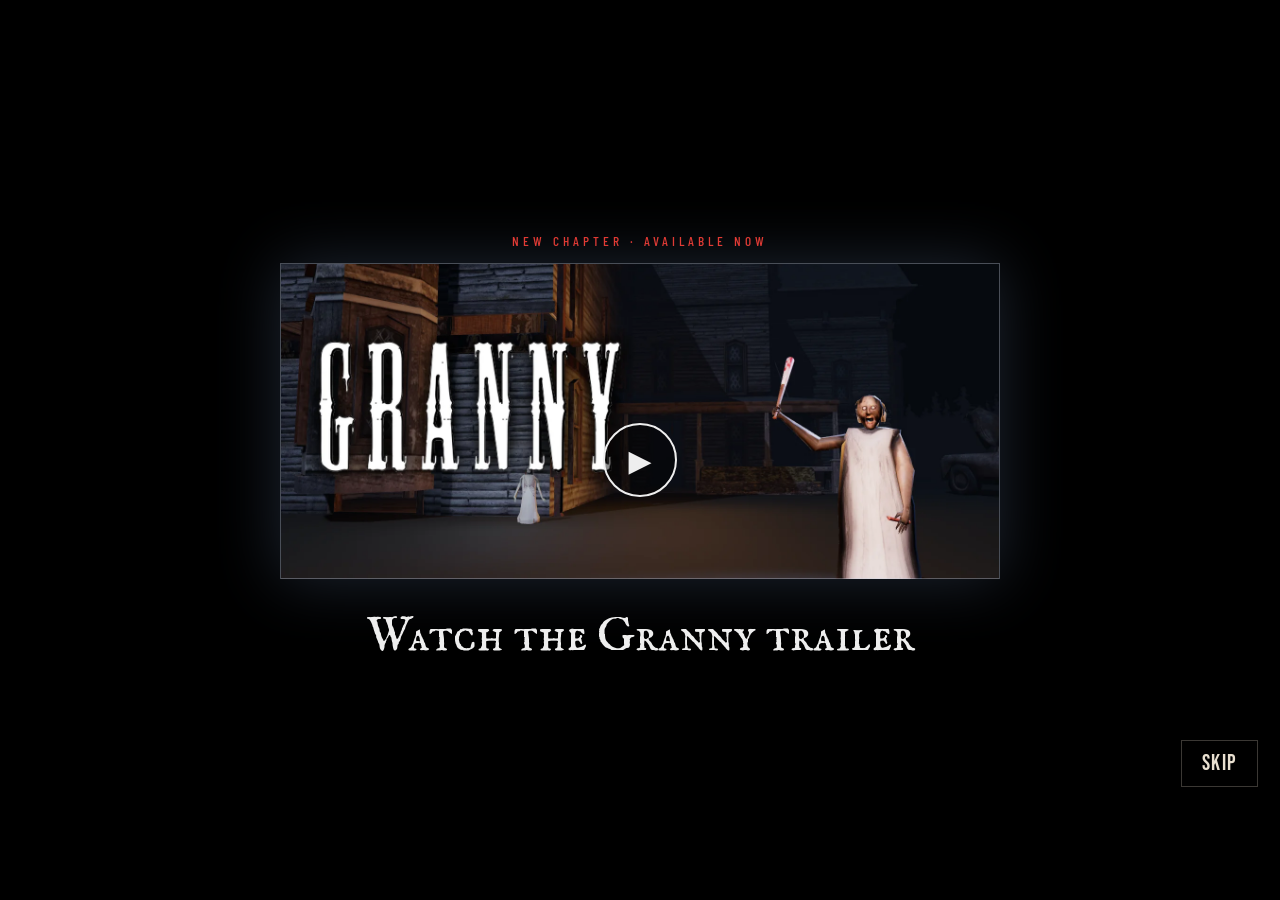
==== index.html @ cd62a2fe "v2.25.0: Scarred Chucky and Chucky DBD outfits Both static models are auto-skinned to Chucky's skele" ====
<!doctype html>
<html lang="en">
<head>
  <meta charset="utf-8">
  <meta name="viewport" content="width=device-width, initial-scale=1">
  <title>Nightbound</title>
  <!-- Built file: everything is inlined. Source lives in public/. -->
  <script>window.__NB_BUILT__=1793791398419</script>
  <link rel="icon" href="data:image/svg+xml,%3Csvg xmlns='http://www.w3.org/2000/svg' viewBox='0 0 64 64'%3E%3Crect width='64' height='64' rx='12' fill='%23120a0c'/%3E%3Cpath d='M32 10c-9 8-14 16-14 24a14 14 0 0 0 28 0c0-8-5-16-14-24z' fill='%23b3201e'/%3E%3C/svg%3E">
  <style>@font-face { font-family: 'Bebas Neue'; src: url([data-uri]) format('woff2'); font-display: swap; }
@font-face { font-family: 'IM Fell English SC'; src: url([data-uri]) format('woff2'); font-display: swap; }
@font-face { font-family: 'Barlow'; font-weight: 400; src: url([data-uri]) format('woff2'); font-display: swap; }
@font-face { font-family: 'Barlow'; font-weight: 600; src: url([data-uri]) format('woff2'); font-display: swap; }
@font-face { font-family: 'Barlow Condensed'; font-weight: 500; src: url([data-uri]) format('woff2'); font-display: swap; }
@font-face { font-family: 'Barlow Condensed'; font-weight: 600; src: url([data-uri]) format('woff2'); font-display: swap; }

:root {
  --bg: #07060a;
  --bone: #e9e0d0;
  --text: #ddd4c6;
  --dim: #8f857a;
  --red: #b3201e;
  --red2: #e8352b;
  --blood: #6a0c0a;
  --gold: #d8b56a;
  --ok: #8fcf86;
  --line: rgba(233, 224, 208, 0.1);
  --display: 'Bebas Neue', 'Oswald', Impact, 'Arial Narrow', sans-serif;
  --title: 'IM Fell English SC', 'Cinzel', Georgia, serif;
  --cond: 'Barlow Condensed', 'Arial Narrow', sans-serif;
  --body: 'Barlow', system-ui, sans-serif;
}
* { box-sizing: border-box; }
html, body { margin: 0; height: 100%; overflow: hidden; background: var(--bg); color: var(--text); font-family: var(--body); user-select: none; }
#game { position: fixed; inset: 0; }
#game canvas { display: block; width: 100%; height: 100%; }
.hidden { display: none !important; }
button { font: inherit; color: inherit; }
code { background: rgba(255,255,255,.07); padding: 1px 6px; border-radius: 3px; font-size: .92em; }
kbd { display: inline-block; min-width: 22px; padding: 1px 6px; border: 1px solid rgba(233,224,208,.55); border-bottom-width: 3px; border-radius: 4px; background: rgba(10,8,10,.75); font-family: var(--cond); font-weight: 600; font-size: 13px; line-height: 18px; text-align: center; color: var(--bone); }
.ico { width: 100%; height: 100%; display: block; }

/* ---------- boot error ---------- */
#boot-loading { position: fixed; inset: 0; z-index: 99; display: grid; place-content: center; justify-items: center; gap: 18px; background: radial-gradient(circle at 50% 40%, #1a0a0a, #050405 70%); color: #e9e0d0; font-family: Georgia, serif; }
#boot-loading .bl-title { font-size: 54px; letter-spacing: .08em; font-variant: small-caps; }
#boot-loading .bl-bar { width: 240px; height: 3px; background: rgba(255,255,255,.08); overflow: hidden; }
#boot-loading .bl-bar i { display: block; width: 40%; height: 100%; background: #c0261c; animation: blbar 1.4s ease-in-out infinite; }
@keyframes blbar { 0% { transform: translateX(-100%); } 100% { transform: translateX(260%); } }
#boot-loading .bl-sub { font-size: 14px; letter-spacing: .3em; text-transform: uppercase; color: #9a8f82; }
#boot-error .be-detail { font-family: monospace; font-size: 13px; color: #e8806a; }
#boot-error { position: fixed; inset: 0; z-index: 100; display: grid; place-items: center; background: radial-gradient(circle at 50% 40%, #1a0a0a, #050405 70%); padding: 20px; }
.be-box { max-width: 620px; background: rgba(0,0,0,.6); border: 1px solid rgba(179,32,30,.5); padding: 28px 32px; font-size: 16px; line-height: 1.55; }
.be-box h2 { font-family: var(--title); font-size: 34px; margin: 0 0 12px; color: var(--bone); }

/* ---------- main menu ---------- */
#menu { position: fixed; inset: 0; z-index: 10; overflow: clip; }
.m-vignette { position: absolute; inset: 0; pointer-events: none; background:
  radial-gradient(ellipse 70% 65% at 62% 55%, transparent 35%, rgba(0,0,0,.55) 75%, rgba(0,0,0,.9) 100%),
  linear-gradient(90deg, rgba(0,0,0,.82) 0%, rgba(0,0,0,.45) 30%, transparent 55%); }
.m-grain { position: absolute; inset: -50%; pointer-events: none; opacity: .07; animation: grain .9s steps(6) infinite;
  background-image: url("data:image/svg+xml,%3Csvg xmlns='http://www.w3.org/2000/svg' width='200' height='200'%3E%3Cfilter id='n'%3E%3CfeTurbulence type='fractalNoise' baseFrequency='.9' numOctaves='2'/%3E%3C/filter%3E%3Crect width='100%25' height='100%25' filter='url(%23n)'/%3E%3C/svg%3E"); }
@keyframes grain { 0% { transform: translate(0,0) } 20% { transform: translate(-6%,4%) } 40% { transform: translate(5%,-3%) } 60% { transform: translate(-3%,-6%) } 80% { transform: translate(6%,5%) } 100% { transform: translate(0,0) } }

.logo { position: absolute; left: clamp(20px, 5vw, 80px); top: clamp(18px, 6vh, 64px); }
.logo h1 { font-family: var(--title); font-weight: 400; font-size: clamp(46px, 7vw, 104px); line-height: .9; margin: 0; color: var(--bone); letter-spacing: .04em;
  text-shadow: 0 0 34px rgba(179, 32, 30, .55), 0 3px 0 #000, 0 0 2px rgba(0,0,0,.9); animation: flick 7s infinite; }
.logo h1::after { content: ''; display: block; height: 7px; margin-top: 10px; width: 82%;
  background: linear-gradient(90deg, var(--red) 0%, #7a1210 60%, transparent 100%);
  clip-path: polygon(0 40%, 4% 0, 30% 30%, 55% 5%, 80% 35%, 100% 20%, 100% 70%, 78% 100%, 50% 70%, 25% 100%, 3% 80%); }
.logo p { margin: 10px 0 0; font-family: var(--cond); font-weight: 500; letter-spacing: .35em; text-transform: uppercase; color: var(--dim); font-size: 14px; }
@keyframes flick { 0%, 91%, 100% { opacity: 1 } 92% { opacity: .55 } 93% { opacity: 1 } 95.5% { opacity: .75 } 96% { opacity: 1 } }

.mainnav { position: absolute; left: clamp(20px, 5vw, 80px); top: clamp(190px, 33vh, 340px); display: flex; flex-direction: column; gap: 2px; }
.mainnav button { position: relative; background: none; border: 0; cursor: pointer; text-align: left; padding: 6px 28px 6px 18px; color: #cfc5b8; transition: transform .18s, color .18s; }
.mainnav button span { position: relative; z-index: 1; display: block; font-family: var(--display); font-size: clamp(30px, 3.6vw, 46px); letter-spacing: .04em; line-height: 1; }
.mainnav button small { position: relative; z-index: 1; display: block; font-family: var(--cond); font-size: 13px; letter-spacing: .14em; text-transform: uppercase; color: var(--dim); height: 0; overflow: hidden; opacity: 0; transition: .18s; }
.mainnav button::before { content: ''; position: absolute; left: 0; top: 8%; bottom: 8%; width: 0; background: linear-gradient(90deg, rgba(179,32,30,.95), rgba(120,16,14,.55) 75%, transparent);
  clip-path: polygon(0 12%, 6% 0, 40% 10%, 70% 2%, 100% 18%, 96% 50%, 100% 86%, 64% 100%, 30% 90%, 4% 100%); transition: width .22s ease-out; }
.mainnav button:hover, .mainnav button:focus-visible { color: #fff; transform: translateX(10px); outline: none; }
.mainnav button:hover::before, .mainnav button:focus-visible::before, .mainnav button.on::before { width: 115%; }
.mainnav button:hover small, .mainnav button.on small { height: 16px; opacity: 1; margin-top: 2px; color: #f0d8d0; }
.mainnav button.on { color: #fff; }

.topright { position: absolute; right: clamp(16px, 3vw, 40px); top: clamp(16px, 3vh, 34px); display: flex; gap: 16px; align-items: flex-start; }
.profile { text-align: right; font-family: var(--cond); letter-spacing: .1em; text-transform: uppercase; }
.profile .pn { font-family: var(--display); font-size: 30px; letter-spacing: .05em; color: var(--bone); line-height: 1; }
.profile .pe { display: inline-flex; align-items: center; gap: 6px; color: var(--gold); font-size: 16px; }
.profile .pe .ico { width: 18px; height: 18px; color: var(--gold); }
.profile .ps { color: var(--dim); font-size: 12px; margin-top: 2px; }

.showcase { position: absolute; right: clamp(16px, 4vw, 70px); bottom: clamp(16px, 5vh, 54px); text-align: right; max-width: 430px; pointer-events: none; transition: opacity .3s; }
.showcase .role { font-family: var(--cond); letter-spacing: .3em; text-transform: uppercase; color: var(--red2); font-size: 13px; }
.showcase .nm { font-family: var(--title); font-size: clamp(34px, 3.6vw, 52px); color: var(--bone); line-height: 1.05; text-shadow: 0 2px 10px #000; }
.showcase .lore { color: #b8ad9f; font-size: 15px; line-height: 1.45; margin-top: 6px; text-shadow: 0 1px 4px #000; }
.showcase .pw { display: inline-flex; align-items: center; gap: 8px; margin-top: 10px; font-family: var(--cond); font-weight: 600; letter-spacing: .1em; text-transform: uppercase; color: var(--gold); font-size: 14px; }
.showcase .pw .ico { width: 22px; height: 22px; }
#menu.panel-open .showcase { opacity: 0; }

/* side panel */
.panel { position: absolute; top: 0; right: 0; bottom: 0; width: min(560px, 100vw); z-index: 5; display: flex; flex-direction: column;
  background: linear-gradient(90deg, rgba(10,8,10,.82), rgba(8,6,8,.96) 30%); border-left: 1px solid rgba(179,32,30,.35);
  box-shadow: -30px 0 60px rgba(0,0,0,.6); animation: slidein .28s ease-out; }
.panel.wide { width: min(1000px, 100vw); }
@keyframes slidein { from { transform: translateX(40px); opacity: 0 } to { transform: none; opacity: 1 } }
.panel::before { content: ''; position: absolute; left: 0; right: 0; top: 0; height: 3px; background: linear-gradient(90deg, var(--red), transparent); }
.panel-head { display: flex; align-items: center; justify-content: space-between; padding: 22px 28px 8px; }
.panel-head h2 { font-family: var(--display); font-weight: 400; font-size: 42px; letter-spacing: .05em; margin: 0; color: var(--bone); }
.panel-head .x { background: none; border: 1px solid var(--line); width: 38px; height: 38px; cursor: pointer; color: var(--dim); font-size: 18px; transition: .15s; }
.panel-head .x:hover { color: #fff; border-color: var(--red); background: rgba(179,32,30,.2); }
.panel-body { flex: 1; overflow-y: auto; padding: 4px 28px 28px; }
.panel-body::-webkit-scrollbar { width: 8px; } .panel-body::-webkit-scrollbar-thumb { background: rgba(233,224,208,.15); }

.field { display: flex; flex-direction: column; gap: 7px; margin: 14px 0; }
.field > label { font-family: var(--cond); font-weight: 600; font-size: 13px; text-transform: uppercase; letter-spacing: .16em; color: var(--dim); }
.field input[type=range] { width: 100%; accent-color: var(--red); }
.panel input:not([type=range]):not([type=checkbox]), .panel select, .dialog input:not([type=range]) {
  background: rgba(0,0,0,.45); color: var(--text); border: 1px solid var(--line); padding: 10px 12px; font-family: var(--body); font-size: 15px; outline: none; }
.panel input:focus, .panel select:focus { border-color: rgba(179,32,30,.7); }
.check { display: flex; align-items: center; gap: 10px; cursor: pointer; font-size: 14px; margin: 10px 0; color: var(--text); }
.check input { accent-color: var(--red); width: 17px; height: 17px; }
.seg { display: flex; border: 1px solid var(--line); width: fit-content; max-width: 100%; flex-wrap: wrap; background: rgba(0,0,0,.35); }
.seg button { border: 0; padding: 8px 18px; background: transparent; cursor: pointer; font-family: var(--display); font-size: 21px; letter-spacing: .06em; color: #b3a99b; transition: .15s; }
.seg button:hover { color: #fff; background: rgba(255,255,255,.05); }
.seg button.on { background: linear-gradient(180deg, #b3201e, #7a1412); color: #fff; }
.seg.tabs { margin-bottom: 14px; }
.btn { background: rgba(0,0,0,.4); border: 1px solid rgba(233,224,208,.25); padding: 9px 20px; cursor: pointer; font-family: var(--display); font-size: 22px; letter-spacing: .07em; color: var(--bone); transition: .15s; }
.btn:hover { border-color: var(--bone); background: rgba(255,255,255,.06); }
.btn.primary { background: linear-gradient(180deg, #b3201e, #6e100e); border-color: #d23a2e; color: #fff; text-shadow: 0 1px 2px #000; }
.btn.primary:hover { background: linear-gradient(180deg, #d42a22, #861612); box-shadow: 0 0 22px rgba(210,40,30,.35); }
.btn.big { font-size: 30px; padding: 10px 40px; }
.btn.small { font-size: 16px; padding: 5px 12px; }
.btn:disabled { opacity: .4; cursor: not-allowed; }
.actions { display: flex; gap: 12px; justify-content: flex-end; align-items: center; margin-top: 22px; flex-wrap: wrap; }
.hint { color: var(--dim); font-size: 14px; margin: 6px 0; line-height: 1.45; }
.code-input { font-family: var(--display) !important; font-size: 40px !important; letter-spacing: .45em; text-align: center; text-transform: uppercase; width: 100%; padding: 6px !important; }
.code { font-family: var(--display); font-size: 30px; color: var(--gold); letter-spacing: .25em; margin-left: 10px; }
.online-grid { display: grid; grid-template-columns: 1fr 1fr; gap: 14px; }
@media (max-width: 560px) { .online-grid { grid-template-columns: 1fr; } }
.ocard { border: 1px solid var(--line); background: rgba(0,0,0,.35); padding: 18px; display: flex; flex-direction: column; gap: 12px; }
.ocard h3 { margin: 0; font-family: var(--display); font-weight: 400; font-size: 28px; letter-spacing: .05em; color: var(--bone); }

/* loadout */
.lo-sub { font-family: var(--cond); font-weight: 600; font-size: 13px; text-transform: uppercase; letter-spacing: .16em; color: var(--dim); margin: 16px 0 8px; display: flex; justify-content: space-between; }
.chars { display: grid; grid-template-columns: repeat(auto-fill, minmax(150px, 1fr)); gap: 8px; }
.char { position: relative; border: 1px solid var(--line); padding: 12px 12px 12px 16px; cursor: pointer; background: linear-gradient(160deg, rgba(255,255,255,.04), rgba(0,0,0,.3)); transition: .15s; overflow: hidden; }
.char::before { content: ''; position: absolute; left: 0; top: 0; bottom: 0; width: 4px; background: var(--c, #666); }
.char:hover { border-color: rgba(233,224,208,.35); }
.char.on { border-color: var(--red2); background: linear-gradient(160deg, rgba(179,32,30,.25), rgba(0,0,0,.35)); }
.char b { display: block; font-family: var(--display); font-weight: 400; font-size: 24px; letter-spacing: .04em; color: var(--bone); }
.char small { color: var(--dim); font-size: 13px; line-height: 1.35; display: block; margin-top: 4px; }
.char .ab { display: flex; align-items: center; gap: 6px; color: var(--gold); font-family: var(--cond); font-weight: 600; font-size: 13px; letter-spacing: .06em; text-transform: uppercase; margin-top: 6px; }
.char .ab .ico { width: 16px; height: 16px; flex: none; }
.char .ft { color: #c9a0a0; font-size: 12px; margin-top: 4px; line-height: 1.35; }
.perkgrid { display: grid; grid-template-columns: repeat(auto-fill, minmax(230px, 1fr)); gap: 8px; }
.pk { display: flex; gap: 14px; align-items: center; border: 1px solid var(--line); padding: 10px 12px; cursor: pointer; background: rgba(0,0,0,.3); transition: .15s; }
.pk:hover { border-color: rgba(233,224,208,.3); }
.pk.on { border-color: var(--gold); background: rgba(216,181,106,.08); }
.diamond { flex: none; width: 44px; height: 44px; margin: 6px; transform: rotate(45deg); display: grid; place-items: center;
  background: linear-gradient(135deg, #3d2a52, #1a1222); border: 2px solid #7a5aa0; box-shadow: inset 0 0 10px rgba(0,0,0,.7); }
.diamond .ico { transform: rotate(-45deg); width: 70%; height: 70%; color: #f1e8ff; }
.diamond.k { background: linear-gradient(135deg, #5a1a18, #200a0a); border-color: #b33a30; }
.pk.on .diamond { border-color: var(--gold); background: linear-gradient(135deg, #6a4a18, #24180a); }
.pk b { font-family: var(--cond); font-weight: 600; font-size: 16px; letter-spacing: .04em; display: block; color: var(--bone); }
.pk small { color: var(--dim); font-size: 12.5px; line-height: 1.35; display: block; }
.loadout-mini .chars { grid-template-columns: repeat(auto-fill, minmax(118px, 1fr)); }
.loadout-mini .char small, .loadout-mini .char .ft { display: none; }
.loadout-mini .char b { font-size: 20px; }
.loadout-mini .perkgrid { grid-template-columns: 1fr; max-height: 300px; overflow-y: auto; padding-right: 4px; }

/* lobby */
.lobby-top { display: flex; align-items: center; justify-content: space-between; gap: 10px; font-family: var(--cond); letter-spacing: .15em; text-transform: uppercase; color: var(--dim); flex-wrap: wrap; }
.lobby-grid { display: grid; grid-template-columns: 1fr 1.15fr; gap: 22px; margin-top: 8px; }
@media (max-width: 800px) { .lobby-grid { grid-template-columns: 1fr; } }
.slots { display: flex; flex-direction: column; gap: 6px; }
.slot { display: flex; align-items: center; gap: 12px; padding: 8px 12px; border: 1px solid var(--line); background: rgba(0,0,0,.35); }
.slot .si { width: 30px; height: 30px; color: var(--bone); flex: none; }
.slot.killer { border-color: rgba(179,32,30,.5); background: linear-gradient(90deg, rgba(179,32,30,.18), rgba(0,0,0,.35)); }
.slot.killer .si { color: var(--red2); }
.slot .nm { flex: 1; font-family: var(--cond); font-weight: 600; font-size: 17px; letter-spacing: .03em; }
.slot .ch { color: var(--dim); font-size: 13px; }
.slot.empty { opacity: .55; } .slot.empty .nm { font-style: italic; font-weight: 500; }
.host-opts { margin-top: 10px; }
.chat { margin-top: 12px; border: 1px solid var(--line); background: rgba(0,0,0,.35); }
#chat-log { height: 120px; overflow-y: auto; padding: 8px 10px; font-size: 14px; }
#chat-log div { margin: 2px 0; } #chat-log b { color: var(--gold); }
.chat input { width: 100%; border: 0 !important; border-top: 1px solid var(--line) !important; }

.help { display: grid; grid-template-columns: 1fr; gap: 6px; font-size: 15px; line-height: 1.55; }
.help h3 { font-family: var(--display); font-weight: 400; font-size: 26px; letter-spacing: .05em; color: var(--red2); margin: 10px 0 2px; }
.help ul { padding-left: 18px; margin: 6px 0; } .help li { margin: 5px 0; }

/* ---------- HUD ---------- */
#hud { position: fixed; inset: 0; pointer-events: none; z-index: 5; font-family: var(--cond); color: var(--bone); }
#hud > div { position: absolute; }
#fx-vignette { inset: 0; background: radial-gradient(ellipse at center, transparent 45%, rgba(0,0,0,.6) 100%); }
#fx-red { inset: 0; opacity: 0; background: radial-gradient(ellipse at center, transparent 40%, rgba(120,0,0,.85) 100%); }
#fx-frost { inset: 0; opacity: 0; background: radial-gradient(ellipse at center, transparent 35%, rgba(170,220,255,.55) 85%, rgba(230,245,255,.85) 100%); box-shadow: inset 0 0 120px rgba(200,235,255,.6); mix-blend-mode: screen; }
#fx-tele { inset: 0; opacity: 0; background: radial-gradient(circle at center, rgba(0,0,0,.2) 0%, rgba(4,30,10,.95) 70%); }
#splat { left: 50%; top: 46%; width: min(70vw, 900px); height: min(70vw, 900px); margin: calc(min(70vw, 900px) / -2) 0 0 calc(min(70vw, 900px) / -2); opacity: 0;
  background: url("data:image/svg+xml,%3Csvg xmlns=%27http://www.w3.org/2000/svg%27 viewBox=%270 0 200 200%27%3E%3Cdefs%3E%3CradialGradient id=%27g%27 cx=%27.45%27 cy=%27.4%27%3E%3Cstop offset=%270%27 stop-color=%27%239a0c08%27/%3E%3Cstop offset=%27.7%27 stop-color=%27%236a0604%27/%3E%3Cstop offset=%271%27 stop-color=%27%233a0202%27/%3E%3C/radialGradient%3E%3C/defs%3E%3Cg fill=%27url%28%23g%29%27%3E%3Cpath d=%27M100 70c14 2 30 10 28 26s-8 20-4 30-12 16-26 12-30-4-30-20 8-18 4-28 14-22 28-20z%27/%3E%3Cellipse cx=%2758%27 cy=%2784%27 rx=%2722%27 ry=%278%27 transform=%27rotate%28-25 58 84%29%27/%3E%3Cellipse cx=%27148%27 cy=%27110%27 rx=%2726%27 ry=%277%27 transform=%27rotate%2818 148 110%29%27/%3E%3Ccircle cx=%2734%27 cy=%2766%27 r=%276%27/%3E%3Ccircle cx=%27166%27 cy=%2772%27 r=%275%27/%3E%3Ccircle cx=%27176%27 cy=%27132%27 r=%277%27/%3E%3Ccircle cx=%27122%27 cy=%27160%27 r=%275%27/%3E%3Ccircle cx=%2766%27 cy=%27142%27 r=%278%27/%3E%3Ccircle cx=%2722%27 cy=%27108%27 r=%274%27/%3E%3Ccircle cx=%27150%27 cy=%2752%27 r=%273%27/%3E%3Ccircle cx=%2784%27 cy=%2740%27 r=%274%27/%3E%3C/g%3E%3Cg stroke=%27%236a0604%27 stroke-linecap=%27round%27%3E%3Cpath d=%27M92 128v52%27 stroke-width=%275%27/%3E%3Cpath d=%27M110 134v38%27 stroke-width=%274%27/%3E%3Cpath d=%27M76 120v30%27 stroke-width=%273%27/%3E%3Cpath d=%27M126 124v24%27 stroke-width=%273%27/%3E%3Cpath d=%27M66 150v26%27 stroke-width=%273%27/%3E%3C/g%3E%3Cg fill=%27%236a0604%27%3E%3Ccircle cx=%2792%27 cy=%27182%27 r=%275%27/%3E%3Ccircle cx=%27110%27 cy=%27174%27 r=%274%27/%3E%3Ccircle cx=%2766%27 cy=%27178%27 r=%273.5%27/%3E%3C/g%3E%3C/svg%3E") center/contain no-repeat; }
#splat.show { animation: splat 1.8s ease-out; }
@keyframes splat { 0% { opacity: calc(.92 * var(--sp, 1)) } 10% { opacity: calc(.9 * var(--sp, 1)) } 65% { opacity: calc(.5 * var(--sp, 1)) } 100% { opacity: 0 } }

#objective { top: 22px; left: 26px; display: flex; align-items: center; gap: 12px; text-shadow: 0 2px 6px #000; }
#objective .oi { width: 46px; height: 46px; color: var(--bone); filter: drop-shadow(0 2px 4px #000); }
#objective .on { font-family: var(--display); font-size: 54px; line-height: 1; }
#objective .ol { font-size: 14px; letter-spacing: .2em; text-transform: uppercase; color: #c9bfb2; }
#objective .collapse { margin-top: 4px; width: 220px; height: 5px; background: rgba(0,0,0,.6); border: 1px solid rgba(255,255,255,.15); }
#objective .collapse div { height: 100%; background: linear-gradient(90deg, #e8352b, #ff8a3a); }
#objective.powered .oi, #objective.powered .on { color: var(--gold); }

#feed { top: 22px; left: 50%; transform: translateX(-50%); display: flex; flex-direction: column; align-items: center; gap: 5px; width: min(640px, 90vw); }
.feed-item { background: linear-gradient(90deg, transparent, rgba(0,0,0,.7) 15%, rgba(0,0,0,.7) 85%, transparent); padding: 6px 40px; font-family: var(--body); font-size: 15px; transition: opacity .7s; text-align: center; text-shadow: 0 1px 3px #000; }
.feed-item.big { font-family: var(--display); letter-spacing: .08em; font-size: 26px; color: var(--gold); }
.feed-item.out { opacity: 0; }

#team { left: 26px; bottom: 26px; display: flex; flex-direction: column; gap: 8px; }
.tm { display: flex; align-items: center; gap: 10px; min-width: 230px; }
.tm-por { position: relative; width: 46px; height: 46px; border-radius: 50%; border: 2px solid rgba(233,224,208,.75); background: radial-gradient(circle at 50% 35%, #3a3430, #0c0a0a 75%); display: grid; place-items: center; box-shadow: 0 2px 8px rgba(0,0,0,.8); color: var(--bone); }
.tm-por .ico { width: 70%; height: 70%; }
.tm.injured .tm-por { border-color: #e8963a; color: #f3c690; }
.tm.down .tm-por, .tm.exec .tm-por { border-color: var(--red2); color: #ff8a80; animation: blink 1s infinite; }
.tm.carried .tm-por { border-color: var(--red2); color: #ff8a80; }
.tm.caged .tm-por { border-color: #ff6a3a; color: #ffb090; box-shadow: 0 0 14px rgba(255,80,40,.55); }
.tm.dead { opacity: .5; } .tm.dead .tm-por { border-color: #555; color: #888; }
.tm.out .tm-por { border-color: var(--ok); color: var(--ok); }
.tm.me .tm-name { color: var(--gold); }
.tm-body { flex: 1; }
.tm-name { font-weight: 600; font-size: 16px; letter-spacing: .04em; text-shadow: 0 1px 3px #000; }
.tm-name small { color: var(--dim); font-size: 11px; letter-spacing: .12em; margin-left: 6px; }
.tm-bar { height: 4px; background: rgba(0,0,0,.6); margin-top: 5px; overflow: hidden; width: 150px; }
.tm-bar div { height: 100%; background: var(--red2); width: 0; }
.tm-stage { display: flex; gap: 4px; margin-top: 4px; } .tm-stage i { width: 12px; height: 4px; background: rgba(255,255,255,.18); } .tm-stage i.on { background: var(--red2); box-shadow: 0 0 6px var(--red2); }
@keyframes blink { 50% { opacity: .45 } }

#center-bottom { left: 50%; bottom: 112px; transform: translateX(-50%); display: flex; flex-direction: column; align-items: center; gap: 10px; width: min(620px, 92vw); }
#prompt { font-family: var(--cond); font-weight: 600; font-size: 18px; letter-spacing: .06em; text-transform: uppercase; text-shadow: 0 2px 4px #000; text-align: center; display: flex; gap: 22px; justify-content: center; flex-wrap: wrap; }
#prompt .pr { display: inline-flex; align-items: center; gap: 8px; }
#status { font-family: var(--display); font-size: 26px; letter-spacing: .07em; text-shadow: 0 2px 6px #000; text-align: center; }
#status small { display: block; font-family: var(--cond); font-size: 15px; letter-spacing: .08em; color: #c9bfb2; }
#progress { display: flex; flex-direction: column; align-items: center; gap: 4px; }
#progress-label { font-family: var(--display); font-size: 22px; letter-spacing: .1em; text-shadow: 0 2px 4px #000; }
.pb { width: 380px; max-width: 80vw; height: 10px; background: rgba(0,0,0,.65); border: 1px solid rgba(233,224,208,.4); padding: 2px; }
#progress-fill { height: 100%; background: linear-gradient(90deg, #cfc4b2, #fff6e2); width: 0; box-shadow: 0 0 8px rgba(255,240,210,.4); }
#crosshair { left: 50%; top: 50%; width: 40px; height: 40px; margin: -20px 0 0 -20px; }
#crosshair svg { width: 100%; height: 100%; transform: rotate(-90deg); }
.cr-bg { fill: none; stroke: rgba(255,255,255,.12); stroke-width: 2; }
.cr-fill { fill: none; stroke: var(--bone); stroke-width: 2.5; stroke-dasharray: 88; stroke-dashoffset: 88; transition: stroke .2s; }
.cr-dot { fill: rgba(255,255,255,.85); }
#crosshair.hitrec .cr-fill { stroke: var(--red2); }
#crosshair.ambush .cr-fill { stroke: #8ff0ff; }

#bottom-right { right: 26px; bottom: 22px; display: flex; flex-direction: column; align-items: flex-end; gap: 26px; }
#perks { display: grid; grid-template-columns: repeat(2, 58px); grid-template-rows: 46px 46px; position: relative; width: 128px; height: 96px; }
#perks .diamond { position: absolute; width: 50px; height: 50px; margin: 0; }
#perks .diamond:nth-child(1) { left: 39px; top: 0; } #perks .diamond:nth-child(2) { left: 0; top: 39px; } #perks .diamond:nth-child(3) { left: 78px; top: 39px; }
#power { display: flex; align-items: center; gap: 12px; text-shadow: 0 2px 4px #000; }
#power .pwi { position: relative; width: 66px; height: 66px; border: 2px solid rgba(233,224,208,.6); background: radial-gradient(circle, #2a1212, #0a0606); transform: rotate(45deg); overflow: hidden; }
#power .pwi .ico { position: absolute; inset: 12%; width: 76%; height: 76%; transform: rotate(-45deg); color: var(--bone); }
#power .cd { position: absolute; inset: 0; background: conic-gradient(rgba(0,0,0,.75) var(--p, 0%), transparent 0); transform: rotate(-45deg); }
#power.ready .pwi { border-color: var(--red2); box-shadow: 0 0 16px rgba(232,53,43,.55); }
#power.active .pwi { border-color: var(--gold); box-shadow: 0 0 16px rgba(216,181,106,.6); }
#power .pwt { text-align: right; }
#item { display: flex; align-items: center; gap: 12px; text-shadow: 0 2px 4px #000; }
#item .iti { width: 52px; height: 52px; padding: 9px; border: 2px solid rgba(233,224,208,.55); background: radial-gradient(circle, #222018, #0a0906); color: var(--bone); }
#item.active .iti { border-color: #ffe9b0; box-shadow: 0 0 18px rgba(255,233,176,.6); color: #fff4d0; }
#item.empty { opacity: .45; }
#item .itt { text-align: right; }
#item .itn { font-family: var(--display); font-size: 22px; letter-spacing: .06em; line-height: 1; }
#item .itb { width: 120px; height: 6px; margin: 5px 0 0 auto; background: rgba(0,0,0,.6); border: 1px solid rgba(233,224,208,.4); }
#item .itb div { height: 100%; background: linear-gradient(90deg, #c9a25a, #ffe9b0); }
#item .keyl { margin-top: 4px; font-size: 13px; letter-spacing: .08em; color: #c9bfb2; }
#glare { position: absolute; inset: 0; pointer-events: none; opacity: 0; background: radial-gradient(circle at 50% 45%, #fffef6 0%, #fff4d8 35%, rgba(255,240,210,.85) 70%, rgba(255,230,190,.6) 100%); z-index: 5; }
#status small.takeover { color: var(--gold); margin-top: 6px; }
#power .pwn { font-family: var(--display); font-size: 26px; letter-spacing: .06em; line-height: 1; }
#power .pws { font-size: 13px; letter-spacing: .1em; text-transform: uppercase; color: #c9bfb2; margin-top: 2px; }
#power .pips { display: flex; gap: 4px; justify-content: flex-end; margin-top: 4px; }
#power .pips i { width: 10px; height: 10px; transform: rotate(45deg); border: 1px solid var(--bone); }
#power .pips i.on { background: var(--red2); border-color: var(--red2); box-shadow: 0 0 6px var(--red2); }
#power .keyl { margin-top: 3px; display: flex; gap: 6px; justify-content: flex-end; align-items: center; font-size: 13px; letter-spacing: .08em; color: #c9bfb2; }
#controls-hint { top: 74px; left: 50%; transform: translateX(-50%); font-family: var(--cond); font-weight: 500; font-size: 14px; letter-spacing: .05em; color: rgba(233,224,208,.85); background: rgba(0,0,0,.55); padding: 7px 16px; white-space: nowrap; transition: opacity 2s; }
#controls-hint.fade { opacity: 0; }
#markers { inset: 0; overflow: hidden; }
.marker { position: absolute; left: 0; top: 0; width: 50px; height: 50px; border-radius: 50%; border: 3px solid #ffd23a; box-shadow: 0 0 18px #ffb000, inset 0 0 12px #ffb000; }
.marker.gen { border-color: #ff8a3a; box-shadow: 0 0 22px #ff5a00, inset 0 0 14px #ff5a00; }
#fps { right: 10px; top: 8px; font-family: var(--cond); font-size: 14px; color: #9f9; text-shadow: 0 1px 2px #000; }
#hud.cine #team, #hud.cine #bottom-right, #hud.cine #objective, #hud.cine #controls-hint, #hud.cine #crosshair { opacity: 0; transition: opacity .4s; }
#hud.cine::before, #hud.cine::after { content: ''; position: absolute; left: 0; right: 0; height: 10vh; background: #000; z-index: 2; }
#hud.cine::before { top: 0; } #hud.cine::after { bottom: 0; }
#skill { position: fixed; left: 50%; top: 50%; transform: translate(-50%, -50%); z-index: 6; pointer-events: none; filter: drop-shadow(0 0 8px #000); }

#scoreboard { position: fixed; left: 50%; top: 50%; transform: translate(-50%, -50%); z-index: 7; background: rgba(8,6,8,.92); border: 1px solid var(--line); border-top: 3px solid var(--red); padding: 18px 22px; min-width: min(560px, 94vw); }
#scoreboard table { width: 100%; border-collapse: collapse; font-size: 15px; }
#scoreboard th { text-align: left; color: var(--dim); font-family: var(--cond); font-weight: 600; text-transform: uppercase; font-size: 12px; letter-spacing: .15em; padding: 4px 8px; }
#scoreboard td { padding: 7px 8px; border-top: 1px solid var(--line); }
#scoreboard td .ico { width: 22px; height: 22px; display: inline-block; vertical-align: middle; }
#scoreboard tr.me td { color: var(--gold); }

/* overlays / dialogs */
.overlay { position: fixed; inset: 0; z-index: 20; display: flex; align-items: center; justify-content: center; background: rgba(0,0,0,.6); padding: 16px; }
.dialog { position: relative; width: min(460px, 100%); background: linear-gradient(180deg, rgba(16,12,14,.97), rgba(8,6,8,.97)); border: 1px solid var(--line); border-top: 3px solid var(--red); padding: 24px 28px; box-shadow: 0 30px 80px rgba(0,0,0,.7); }
.dialog.wide { width: min(1040px, 100%); }
.dialog h2 { font-family: var(--display); font-weight: 400; font-size: 44px; letter-spacing: .06em; margin: 0 0 6px; color: var(--bone); }
#loading { background: #000; z-index: 30; }
.loading-text { font-family: var(--title); font-size: 30px; letter-spacing: .2em; color: var(--dim); animation: pulse 1.6s infinite; }
@keyframes pulse { 50% { opacity: .35 } }
.results { max-height: 92vh; overflow-y: auto; }
.results h2 { font-family: var(--title); font-size: clamp(34px, 5vw, 58px); text-align: center; text-shadow: 0 0 24px rgba(179,32,30,.6); }
.res { display: grid; grid-template-columns: 54px 1.3fr 1fr 2.6fr .8fr; gap: 14px; align-items: center; padding: 10px 14px; border: 1px solid var(--line); margin: 6px 0; background: rgba(0,0,0,.35); }
.res .rp { width: 46px; height: 46px; border-radius: 50%; border: 2px solid var(--bone); display: grid; place-items: center; background: radial-gradient(circle at 50% 35%, #3a3430, #0c0a0a 75%); }
.res .rp .ico { width: 70%; height: 70%; }
.res.killer .rp { border-color: var(--red2); color: var(--red2); }
.res.esc .rp { border-color: var(--ok); color: var(--ok); }
.res.dead .rp { border-color: #666; color: #999; }
.res.me { border-color: rgba(216,181,106,.6); }
.res-name { font-family: var(--cond); font-weight: 600; font-size: 18px; } .res-name small { display: block; color: var(--dim); font-weight: 500; font-size: 13px; }
.res-out { font-family: var(--display); font-size: 24px; letter-spacing: .06em; }
.res.esc .res-out { color: var(--ok); } .res.dead .res-out { color: var(--red2); } .res.killer .res-out { color: var(--gold); }
.res-cats { display: flex; gap: 6px; flex-wrap: wrap; }
.res-cats span { font-family: var(--cond); font-size: 11px; color: var(--dim); background: rgba(255,255,255,.04); padding: 4px 8px; text-transform: uppercase; letter-spacing: .1em; }
.res-cats b { display: block; color: var(--text); font-size: 15px; letter-spacing: .02em; }
.res-tot { font-family: var(--display); font-size: 30px; text-align: right; color: var(--gold); } .res-tot small { display: block; font-family: var(--cond); font-size: 11px; color: var(--dim); letter-spacing: .14em; }
@media (max-width: 760px) { .res { grid-template-columns: 46px 1fr 1fr; } .res-cats { display: none; } }
#toast { position: fixed; bottom: 24px; left: 50%; transform: translateX(-50%); background: rgba(20,6,6,.95); border: 1px solid var(--red); color: #fff; padding: 10px 20px; z-index: 40; opacity: 0; transition: opacity .3s; pointer-events: none; max-width: 90vw; text-align: center; font-size: 15px; }
#toast.show { opacity: 1; }

@media (max-width: 900px) { #controls-hint { font-size: 12px; white-space: normal; text-align: center; width: 92vw; } #team { transform: scale(.85); transform-origin: bottom left; } #bottom-right { transform: scale(.85); transform-origin: bottom right; } }

/* inbox button */
.inbox-btn { position: relative; width: 46px; height: 46px; background: rgba(0,0,0,.45); border: 1px solid rgba(233,224,208,.25); cursor: pointer; color: var(--bone); padding: 9px; transition: .15s; }
.inbox-btn:hover { border-color: var(--red2); background: rgba(179,32,30,.25); }
.inbox-btn .ib-ico, .inbox-btn .ib-ico .ico { display: block; width: 100%; height: 100%; }
.badge { position: absolute; top: -7px; right: -7px; min-width: 20px; height: 20px; border-radius: 10px; background: var(--red2); color: #fff; font-family: var(--cond); font-weight: 600; font-size: 13px; line-height: 20px; text-align: center; padding: 0 5px; box-shadow: 0 0 10px rgba(232,53,43,.7); animation: pulse 1.6s infinite; }
/* inbox */
.msg { border: 1px solid var(--line); background: rgba(0,0,0,.35); margin: 0 0 12px; padding: 16px 18px; position: relative; }
.msg.unread { border-color: rgba(232,53,43,.55); }
.msg.unread::before { content: 'NEW'; position: absolute; right: 14px; top: 14px; font-family: var(--cond); font-weight: 600; font-size: 12px; letter-spacing: .15em; color: #fff; background: var(--red); padding: 2px 8px; }
.msg .mtag { font-family: var(--cond); font-size: 12px; letter-spacing: .2em; text-transform: uppercase; color: var(--gold); }
.msg h3 { font-family: var(--display); font-weight: 400; font-size: 30px; letter-spacing: .04em; margin: 2px 0 8px; color: var(--bone); }
.msg ul { margin: 0; padding-left: 18px; line-height: 1.55; font-size: 14.5px; color: #cfc6b8; }
.msg li { margin: 3px 0; }
.msg .gift { display: flex; align-items: center; gap: 12px; margin-top: 12px; padding-top: 12px; border-top: 1px solid var(--line); font-family: var(--cond); font-weight: 600; letter-spacing: .06em; color: var(--gold); }
.msg .gift .ico { width: 26px; height: 26px; }
.msg .gift .btn { margin-left: auto; }
.msg .gift.claimed { color: var(--dim); }
/* store */
.store-top { display: flex; justify-content: space-between; align-items: center; gap: 12px; flex-wrap: wrap; margin-bottom: 12px; }
.wallet { display: inline-flex; align-items: center; gap: 8px; font-family: var(--display); font-size: 30px; color: var(--gold); letter-spacing: .04em; }
.wallet .ico { width: 26px; height: 26px; }
.store-chars { display: flex; gap: 6px; flex-wrap: wrap; margin-bottom: 14px; }
.store-chars button { background: rgba(0,0,0,.4); border: 1px solid var(--line); padding: 7px 14px; cursor: pointer; font-family: var(--display); font-size: 20px; letter-spacing: .05em; color: #c8bfb2; }
.store-chars button.on { border-color: var(--red2); color: #fff; background: rgba(179,32,30,.25); }
.skins { display: grid; grid-template-columns: repeat(auto-fill, minmax(200px, 1fr)); gap: 10px; }
.skin { position: relative; border: 1px solid var(--line); background: linear-gradient(160deg, rgba(255,255,255,.04), rgba(0,0,0,.35)); padding: 14px; cursor: pointer; transition: .15s; display: flex; flex-direction: column; gap: 8px; }
.skin:hover { border-color: rgba(233,224,208,.4); }
.skin.preview { border-color: var(--gold); }
.skin.equipped { border-color: var(--red2); }
.skin .sw { display: flex; gap: 4px; height: 34px; }
.skin .sw i { flex: 1; border: 1px solid rgba(255,255,255,.12); }
.skin b { font-family: var(--display); font-weight: 400; font-size: 24px; letter-spacing: .04em; color: var(--bone); }
.skin .price { display: inline-flex; align-items: center; gap: 6px; font-family: var(--cond); font-weight: 600; color: var(--gold); letter-spacing: .06em; }
.skin .price .ico { width: 16px; height: 16px; }
.skin .state { font-family: var(--cond); font-weight: 600; font-size: 13px; letter-spacing: .14em; text-transform: uppercase; color: var(--dim); }
.skin.equipped .state { color: var(--red2); }
.skin .btn { margin-top: auto; }
.skin .rar { position: absolute; top: 10px; right: 12px; font-family: var(--cond); font-size: 11px; letter-spacing: .16em; text-transform: uppercase; }
.rar.common { color: #9aa; } .rar.rare { color: #6ab0ff; } .rar.epic { color: #c07aff; } .rar.legendary { color: #ffb040; }
.newtag { display: inline-block; margin-left: 6px; padding: 1px 5px; font-family: var(--cond); font-size: 11px; letter-spacing: .12em; color: #fff; background: var(--red2); vertical-align: middle; }

/* ================= OFFAL banner art (user artwork) ================= */
.offal-art { background: #0a0303 url([data-uri]) center / cover no-repeat; }

/* ================= main menu news card ================= */
.news-card { position: absolute; top: 118px; right: 34px; z-index: 3; width: 300px; padding: 0; border: 1px solid rgba(232,53,43,.55); background: #070303; cursor: pointer; overflow: hidden; text-align: left; box-shadow: 0 0 30px rgba(179,32,30,.25); transition: transform .2s, box-shadow .2s; }
.news-card:hover { transform: translateY(-2px); box-shadow: 0 0 40px rgba(232,53,43,.45); }
.news-card .offal-art { height: 118px; filter: saturate(1.1); }
.news-card .nc-txt { padding: 8px 12px 10px; background: linear-gradient(180deg, #120505, #070303); }
.news-card span { display: block; font-family: var(--cond); font-weight: 600; font-size: 12px; letter-spacing: .24em; text-transform: uppercase; color: var(--red2); }
.news-card b { font-family: 'IM Fell English SC', serif; font-weight: 400; font-size: 24px; color: var(--bone); }
.news-card b i { font-style: normal; color: var(--red2); }
#menu.panel-open .news-card { display: none; }
@media (max-width: 1100px) { .news-card { display: none; } }

/* ================= announcement ================= */
#announce { position: fixed; inset: 0; z-index: 60; display: grid; place-items: center; overflow: auto; padding: 24px 16px; }
#announce .an-bg { position: fixed; inset: 0; background: radial-gradient(ellipse at 50% 35%, rgba(90,6,4,.55), rgba(5,2,2,.97) 65%), #050202; animation: anFade .6s ease-out; }
#announce .an-inner { position: relative; width: min(1100px, 100%, calc((100vh - 330px) * 1.95)); text-align: center; animation: anRise .9s cubic-bezier(.2,.8,.2,1); }
#announce .an-kicker { font-family: var(--cond); font-weight: 600; letter-spacing: .4em; text-transform: uppercase; color: var(--red2); font-size: 15px; margin-bottom: 14px; }
#announce .an-banner { position: relative; aspect-ratio: 1258 / 643; border: 1px solid rgba(232,53,43,.45); overflow: hidden; box-shadow: 0 0 80px rgba(179,32,30,.45), 0 30px 80px #000; }
#announce .an-img { position: absolute; inset: -2%; animation: anZoom 18s ease-in-out infinite alternate, anFlicker 6s steps(1) infinite; }
#announce .an-scan { position: absolute; inset: 0; pointer-events: none; background: repeating-linear-gradient(0deg, rgba(0,0,0,.18) 0 2px, transparent 2px 4px), radial-gradient(ellipse at center, transparent 55%, rgba(0,0,0,.65)); }
#announce .an-x { margin-top: -6px; font-family: 'IM Fell English SC', serif; font-size: clamp(44px, 8vw, 104px); line-height: 1; color: #c8221a; text-shadow: 0 0 24px rgba(232,53,43,.55), 0 4px 0 #2a0402; letter-spacing: .06em; animation: anBleed 3.5s ease-in-out infinite; }
#announce .an-x span { color: #e9e0d0; text-shadow: 0 0 22px rgba(233,224,208,.18), 0 4px 0 #1a0605; }
#announce .an-sub { max-width: 760px; margin: 14px auto 10px; font-size: 18px; line-height: 1.5; color: #d8cdbd; }
#announce .an-list { list-style: none; display: flex; flex-wrap: wrap; justify-content: center; gap: 8px 22px; padding: 0; margin: 0 0 20px; font-family: var(--cond); font-size: 16px; letter-spacing: .08em; text-transform: uppercase; color: #a89e90; }
#announce .an-list b { color: var(--bone); font-weight: 600; }
#announce .an-actions { display: flex; flex-wrap: wrap; gap: 12px; justify-content: center; }
@keyframes anFade { from { opacity: 0; } }
@keyframes anRise { from { opacity: 0; transform: translateY(24px) scale(.98); } }
@keyframes anZoom { from { transform: scale(1); } to { transform: scale(1.07) translate(-1%, .6%); } }
@keyframes anFlicker { 0%, 100% { filter: brightness(1); } 47% { filter: brightness(1); } 48% { filter: brightness(.55); } 49% { filter: brightness(1.15); } 50% { filter: brightness(.8); } 51% { filter: brightness(1); } }
@keyframes anBleed { 50% { text-shadow: 0 0 40px rgba(232,53,43,.85), 0 4px 0 #2a0402; } }

/* ================= store (DbD-style, full screen) ================= */
#store { position: fixed; inset: 0; z-index: 40; display: flex; flex-direction: column; color: var(--bone); background: linear-gradient(90deg, rgba(6,4,5,.97) 0%, rgba(6,4,5,.94) 50%, rgba(6,4,5,.15) 72%, rgba(6,4,5,0) 100%); }
#store.wide { background: rgba(6,4,5,.96); }
.st-top { display: flex; align-items: center; gap: 22px; padding: 14px 28px; background: linear-gradient(180deg, #0d0909, rgba(13,9,9,.92)); border-bottom: 1px solid rgba(232,53,43,.35); flex-wrap: wrap; }
.st-title { font-family: 'IM Fell English SC', serif; font-size: 40px; line-height: 1; letter-spacing: .04em; }
.st-tabs { display: flex; gap: 2px; flex: 1; flex-wrap: wrap; }
.st-tabs button { border: 0; background: transparent; padding: 8px 18px; cursor: pointer; font-family: var(--display); font-size: 26px; letter-spacing: .08em; color: #8a8076; border-bottom: 3px solid transparent; transition: .15s; }
.st-tabs button:hover { color: #fff; }
.st-tabs button.on { color: #fff; border-bottom-color: var(--red2); }
.st-wallet { display: flex; align-items: center; gap: 8px; font-family: var(--display); font-size: 30px; color: var(--gold); padding: 4px 14px; border: 1px solid rgba(216,181,106,.35); background: rgba(0,0,0,.4); }
.st-wallet .ico { width: 24px; height: 24px; }
.st-close { border: 1px solid var(--line); background: rgba(0,0,0,.4); color: var(--bone); font-family: var(--display); font-size: 22px; letter-spacing: .08em; padding: 6px 18px; cursor: pointer; }
.st-close:hover { border-color: var(--red2); }
.st-body { flex: 1; overflow: auto; padding: 22px 28px 28px; }
/* chapters */
.ch-hero { position: relative; display: grid; grid-template-columns: minmax(0, 1.6fr) minmax(260px, 1fr); gap: 0; border: 1px solid rgba(232,53,43,.5); background: #080404; box-shadow: 0 0 50px rgba(179,32,30,.2); margin-bottom: 22px; max-width: 1400px; }
.ch-hero .ch-art { position: relative; min-height: 300px; overflow: hidden; }
.ch-hero .ch-art .offal-art { position: absolute; inset: 0; transition: transform 6s ease-out; }
.ch-hero:hover .ch-art .offal-art { transform: scale(1.04); }
.ch-hero .ch-x { position: absolute; left: 0; right: 0; bottom: 10px; text-align: center; font-family: 'IM Fell English SC', serif; font-size: clamp(30px, 4vw, 54px); color: #c8221a; text-shadow: 0 3px 0 #1a0302, 0 0 20px rgba(0,0,0,.9); }
.ch-hero .ch-x span { color: var(--bone); }
.ch-info { padding: 22px 24px; display: flex; flex-direction: column; gap: 10px; background: linear-gradient(160deg, #140707, #070404); }
.ch-tag { align-self: flex-start; font-family: var(--cond); font-weight: 600; font-size: 12px; letter-spacing: .22em; text-transform: uppercase; padding: 3px 8px; background: var(--red2); color: #fff; }
.ch-tag.owned { background: #2e5a34; }
.ch-name { font-family: 'IM Fell English SC', serif; font-size: 40px; line-height: 1; }
.ch-name small { display: block; font-family: var(--cond); font-size: 14px; letter-spacing: .28em; text-transform: uppercase; color: #9a8f82; margin-bottom: 6px; }
.ch-line { color: #cbbfae; font-style: italic; }
.ch-info ul { margin: 0; padding-left: 18px; color: #d8cdbd; line-height: 1.6; }
.ch-buy { margin-top: auto; display: flex; align-items: center; gap: 14px; flex-wrap: wrap; }
.ch-price { display: inline-flex; align-items: center; gap: 8px; font-family: var(--display); font-size: 34px; color: var(--gold); }
.ch-price .ico { width: 26px; height: 26px; }
.ch-row-title { font-family: var(--cond); font-weight: 600; letter-spacing: .3em; text-transform: uppercase; color: #8a8076; font-size: 14px; margin: 6px 0 10px; }
.ch-grid { display: grid; grid-template-columns: repeat(auto-fill, minmax(300px, 1fr)); gap: 14px; max-width: 1400px; }
.ch-card { position: relative; border: 1px solid var(--line); background: #070505; overflow: hidden; cursor: default; }
.ch-card .ch-img { aspect-ratio: 16 / 7; background: #0a0606 center / cover no-repeat; }
.ch-card .ch-cap { position: absolute; left: 0; top: 0; bottom: 0; width: 62%; padding: 14px 16px; display: flex; flex-direction: column; justify-content: flex-end; background: linear-gradient(90deg, rgba(0,0,0,.85), rgba(0,0,0,.4) 70%, transparent); }
.ch-card .ch-cap small { font-family: var(--cond); font-size: 12px; letter-spacing: .28em; text-transform: uppercase; color: #a89e90; }
.ch-card .ch-cap b { font-family: 'IM Fell English SC', serif; font-weight: 400; font-size: 28px; line-height: 1.05; }
.ch-card .ch-cap i { font-style: normal; font-family: var(--cond); font-size: 13px; letter-spacing: .12em; text-transform: uppercase; color: #6f9a72; margin-top: 4px; }
/* characters (DbD outfit store) */
.cs-wrap { display: grid; grid-template-columns: minmax(0, 640px); gap: 18px; }
.cs-roles { display: flex; gap: 2px; }
.cs-roles button { border: 1px solid var(--line); background: rgba(0,0,0,.45); color: #a89e90; font-family: var(--display); font-size: 22px; letter-spacing: .08em; padding: 6px 20px; cursor: pointer; }
.cs-roles button.on { color: #fff; border-color: var(--red2); background: rgba(179,32,30,.22); }
.cs-grid { display: grid; grid-template-columns: repeat(auto-fill, minmax(112px, 1fr)); gap: 8px; }
.cs-por { position: relative; aspect-ratio: 1; border: 1px solid rgba(233,224,208,.14); background: radial-gradient(circle at 50% 30%, #2a1a1a, #0a0606 75%); cursor: pointer; overflow: hidden; padding: 0; transition: .15s; }
.cs-por img { width: 100%; height: 100%; object-fit: cover; display: block; }
.cs-por span { position: absolute; left: 0; right: 0; bottom: 0; padding: 14px 6px 5px; font-family: var(--display); font-size: 17px; letter-spacing: .05em; color: var(--bone); background: linear-gradient(transparent, rgba(0,0,0,.92)); text-align: left; }
.cs-por:hover { border-color: rgba(233,224,208,.5); }
.cs-por.on { border-color: var(--red2); box-shadow: inset 0 0 0 1px var(--red2), 0 0 16px rgba(232,53,43,.35); }
.cs-por .lock { position: absolute; top: 5px; right: 5px; font-family: var(--cond); font-weight: 600; font-size: 10px; letter-spacing: .14em; padding: 2px 5px; background: var(--red2); color: #fff; }
.cs-sub { display: flex; justify-content: space-between; align-items: baseline; font-family: var(--cond); font-weight: 600; letter-spacing: .26em; text-transform: uppercase; color: #8a8076; font-size: 13px; border-bottom: 1px solid var(--line); padding-bottom: 6px; }
.cs-sub b { font-family: 'IM Fell English SC', serif; font-weight: 400; letter-spacing: .02em; text-transform: none; color: var(--bone); font-size: 26px; }
.cs-outfits { display: grid; grid-template-columns: repeat(auto-fill, minmax(140px, 1fr)); gap: 8px; }
.of { position: relative; border: 1px solid rgba(233,224,208,.12); padding: 0 0 8px; cursor: pointer; overflow: hidden; background: #0a0707; transition: .15s; }
.of img { width: 100%; aspect-ratio: 1; object-fit: cover; display: block; background: radial-gradient(circle at 50% 35%, var(--rc, #3a2a20), #0a0606 72%); }
.of .of-n { display: block; padding: 6px 8px 0; font-family: var(--display); font-size: 17px; letter-spacing: .04em; }
.of .of-p { display: flex; align-items: center; gap: 4px; padding: 2px 8px 0; font-family: var(--cond); font-weight: 600; font-size: 13px; color: var(--gold); letter-spacing: .06em; }
.of .of-p .ico { width: 13px; height: 13px; }
.of .of-p.own { color: #6f9a72; } .of .of-p.eq { color: var(--red2); }
.of::after { content: ''; position: absolute; left: 0; right: 0; top: 0; height: 3px; background: var(--rc, #555); }
.of:hover { border-color: rgba(233,224,208,.45); }
.of.on { border-color: var(--gold); box-shadow: 0 0 14px rgba(216,181,106,.3); }
.of.common { --rc: #8a6a3a; } .of.rare { --rc: #2f7a3a; } .of.epic { --rc: #6a3aa8; } .of.legendary { --rc: #b3201e; } .of.base { --rc: #5a5a5a; }
.cs-detail { position: fixed; right: 32px; bottom: 30px; width: min(380px, 40vw); padding: 18px 20px; background: linear-gradient(160deg, rgba(20,10,10,.92), rgba(6,4,4,.92)); border: 1px solid rgba(233,224,208,.14); border-top: 3px solid var(--rc, #555); }
.cs-detail .rk { font-family: var(--cond); font-weight: 600; font-size: 12px; letter-spacing: .26em; text-transform: uppercase; color: var(--rc, #888); }
.cs-detail h3 { margin: 4px 0 2px; font-family: 'IM Fell English SC', serif; font-weight: 400; font-size: 34px; }
.cs-detail p { margin: 0 0 12px; color: #a89e90; }
.cs-detail .row { display: flex; align-items: center; gap: 12px; flex-wrap: wrap; }
.cs-detail.common { --rc: #c89a4a; } .cs-detail.rare { --rc: #4fb05e; } .cs-detail.epic { --rc: #a070e0; } .cs-detail.legendary { --rc: #e8352b; } .cs-detail.base { --rc: #888; }
/* collections */
.co-grid { display: grid; grid-template-columns: repeat(auto-fill, minmax(380px, 1fr)); gap: 14px; max-width: 1400px; }
.co-card { border: 1px solid var(--line); background: #070505; overflow: hidden; display: flex; flex-direction: column; }
.co-card .ch-img { aspect-ratio: 16 / 7; background: #0a0606 center / cover no-repeat; position: relative; }
.co-card .co-t { position: absolute; left: 16px; bottom: 12px; font-family: 'IM Fell English SC', serif; font-size: 30px; text-shadow: 0 2px 10px #000; }
.co-card .co-t small { display: block; font-family: var(--cond); font-size: 12px; letter-spacing: .26em; text-transform: uppercase; color: #c8bfb2; }
.co-body { padding: 12px 16px 14px; display: flex; flex-direction: column; gap: 8px; }
.co-items { display: flex; gap: 6px; flex-wrap: wrap; }
.co-items span { font-family: var(--cond); font-size: 13px; letter-spacing: .06em; padding: 3px 8px; border: 1px solid var(--line); color: #c8bfb2; }
.co-items span.own { color: #6f9a72; border-color: rgba(111,154,114,.4); }
.co-buy { display: flex; align-items: center; gap: 12px; justify-content: space-between; flex-wrap: wrap; }
.co-save { font-family: var(--cond); font-weight: 600; font-size: 13px; letter-spacing: .14em; color: #fff; background: #2f7a3a; padding: 2px 8px; }
.st-strike { text-decoration: line-through; color: #7a7066; font-size: 20px; }
@media (max-width: 900px) { .ch-hero { grid-template-columns: 1fr; } .cs-detail { position: static; width: auto; } #store { background: rgba(6,4,5,.97); } }
#menu.store-open .mainnav, #menu.store-open .logo, #menu.store-open .showcase, #menu.store-open .news-card, #menu.store-open .topright { display: none; }
.char.locked { opacity: .55; }
.char.locked:hover { opacity: .8; }
.msg-banner { height: 150px; margin: -4px -4px 12px; border: 1px solid rgba(232,53,43,.4); cursor: pointer; }

/* ===== Ghostbusters fan crossover ===== */
#announce .an-bg.gb { background: radial-gradient(ellipse at 50% 35%, rgba(30,110,40,.5), rgba(3,6,4,.97) 65%), #030503; }
.gb-banner { background: radial-gradient(ellipse at 50% 60%, #1a4a1e, #050a06 70%); }
.gb-banner .gb-slime { position: absolute; inset: 0; background: radial-gradient(circle at 30% 80%, rgba(120,255,90,.25), transparent 40%), radial-gradient(circle at 75% 20%, rgba(120,255,90,.18), transparent 35%); animation: anZoom 9s ease-in-out infinite alternate; }
.gb-banner img { position: absolute; bottom: -2%; height: 104%; }
.gb-banner .gb-l { left: 6%; } .gb-banner .gb-r { right: 6%; }
.gb-banner .gb-title { position: absolute; left: 0; right: 0; top: 38%; text-align: center; font-family: var(--display); font-size: min(6.4vw, 9vh, 112px); letter-spacing: .06em; white-space: nowrap; color: #f2f2ee; text-shadow: 0 0 30px rgba(120,255,90,.6), 0 4px 0 #a01010; }
.gb-note { margin-top: 12px; font-size: 12px; color: #6a7a68; letter-spacing: .06em; }
.gb-mini { display: grid; place-items: center; height: 118px; font-family: var(--display); font-size: 40px; letter-spacing: .08em; color: #f0f0ea; text-shadow: 0 0 18px rgba(120,255,90,.7), 0 3px 0 #a01010; background: radial-gradient(ellipse at 50% 60%, #1e5a22, #050a06 75%); }
.gb-mini i { font-style: normal; color: #e8352b; }
.msg-banner.gb-mini { font-size: 34px; }

/* ---------- game modes ---------- */
.mode-clock { margin-left: 8px; font-family: var(--display); letter-spacing: .08em; font-size: 15px; color: #e8dcc0; opacity: .85; }
.mode-clock.low { color: #ff5a3a; opacity: 1; animation: modeClockPulse 1s ease-in-out infinite; }
@keyframes modeClockPulse { 50% { opacity: .55; } }
.gm-desc { margin: -4px 0 10px; font-size: 13px; line-height: 1.4; }
.tm.infected .tm-por { color: #9aff3a; }
.tm.infected .tm-name { text-decoration: line-through; opacity: .6; }
/* big teams (Two Killers, Infection): two compact columns */
#team.compact { display: grid; grid-template-columns: repeat(2, auto); gap: 4px 14px; }
#team.compact .tm { min-width: 0; gap: 6px; }
#team.compact .tm-por { width: 28px; height: 28px; border-width: 1.5px; }
#team.compact .tm-name { font-size: 12px; }
#team.compact .tm-name small { display: none; }
#team.compact .tm-bar { width: 90px; }

/* ---------- character lore ---------- */
.lore-card { margin: 12px 0 14px; padding: 12px 16px 10px; border-left: 3px solid var(--red2); background: linear-gradient(90deg, rgba(40,6,6,.55), rgba(0,0,0,.25)); }
.lore-card summary { list-style: none; cursor: pointer; }
.lore-card summary::-webkit-details-marker { display: none; }
.lore-card .lore-k { display: block; font-size: 11px; letter-spacing: .22em; text-transform: uppercase; color: var(--red2); }
.lore-card b { display: block; font-family: var(--display); font-size: 22px; letter-spacing: .04em; margin: 2px 0 6px; color: var(--bone); }
.lore-card p { margin: 0 0 8px; font-size: 13.5px; line-height: 1.55; color: #d6cdc0; }
.lore-card i { font-style: normal; font-size: 12px; letter-spacing: .1em; text-transform: uppercase; color: #a89c8c; }
.lore-card[open] i { display: none; }

/* ---------- Loadout (DbD-style): panel on the left, the character standing on the right ---------- */
.panel.loadout { right: auto; left: 0; width: min(760px, 58vw); background: #0b090c; border-right: 1px solid var(--line); border-left: 0; box-shadow: 18px 0 40px rgba(0,0,0,.6); }
.lo2-inv-t .ico, .lo2-detail .row .ico, .lo2-detail .ch-price .ico { width: 15px; height: 15px; vertical-align: -2px; }
.lo2-detail .ch-price { font-size: 20px; }
.lo2 { display: flex; flex-direction: column; gap: 14px; }
.lo2-chars { display: flex; flex-wrap: wrap; gap: 8px; }
.lo2-por { position: relative; width: 78px; height: 96px; padding: 0; border: 1px solid var(--line); background: #120e10; cursor: pointer; overflow: hidden; transition: .15s; }
.lo2-por img { width: 100%; height: 78px; object-fit: cover; display: block; }
.lo2-por span { position: absolute; left: 0; right: 0; bottom: 2px; font-family: var(--cond); font-size: 11px; letter-spacing: .04em; color: var(--bone); text-align: center; white-space: nowrap; overflow: hidden; text-overflow: ellipsis; padding: 0 3px; }
.lo2-por.on { border-color: var(--red2); box-shadow: 0 0 0 1px var(--red2), 0 0 18px rgba(179,32,30,.35); }
.lo2-por:hover { border-color: rgba(233,224,208,.4); }
.lo2-por.locked img { filter: grayscale(1) brightness(.45); }
.lo2-por .lock { position: absolute; top: 4px; right: 4px; font-style: normal; font-size: 10px; background: var(--red); color: #fff; padding: 1px 4px; }
.lo2-head { display: flex; align-items: baseline; gap: 14px; border-bottom: 1px solid var(--line); padding-bottom: 8px; }
.lo2-head b { font-family: var(--display); font-weight: 400; font-size: 30px; letter-spacing: .04em; color: var(--bone); }
.lo2-head span { display: inline-flex; align-items: center; gap: 6px; color: var(--dim); font-size: 13px; letter-spacing: .1em; text-transform: uppercase; }
.lo2-head span .ico { width: 18px; height: 18px; }
.lo2-row { display: flex; align-items: center; gap: 18px; }
.lo2-lbl { width: 64px; font-size: 12px; letter-spacing: .22em; text-transform: uppercase; color: var(--dim); }
.lo2-slots { display: flex; gap: 10px; }
.slot-d, .inv-d { position: relative; background: none; border: 0; padding: 4px; cursor: pointer; }
.slot-d .diamond { width: 52px; height: 52px; background: rgba(0,0,0,.4); border: 1px dashed rgba(233,224,208,.25); }
.slot-d.full .diamond { background: linear-gradient(135deg, #5a3a8a, #1e1230); border: 2px solid #b48aff; box-shadow: 0 0 16px rgba(160,110,255,.35); }
.slot-d.full .diamond.k { background: linear-gradient(135deg, #7a1a18, #200a0a); border-color: #e04a3a; box-shadow: 0 0 16px rgba(224,74,58,.35); }
.lo2-inv-t { display: flex; justify-content: space-between; font-size: 12px; letter-spacing: .2em; text-transform: uppercase; color: var(--dim); border-top: 1px solid var(--line); padding-top: 10px; }
.lo2-inv-t span:last-child { letter-spacing: .06em; }
.lo2-inv { display: grid; grid-template-columns: repeat(auto-fill, 64px); gap: 6px 8px; }
.inv-d .diamond { width: 44px; height: 44px; background: linear-gradient(135deg, #4a2e78, #180e28); border-color: #8a64c8; transition: .15s; }
.inv-d .diamond.k { background: linear-gradient(135deg, #5a1a18, #200a0a); border-color: #b33a30; }
.inv-d .diamond.ex { background: linear-gradient(135deg, #7a5a1a, #2a1a08); border-color: #e8c060; }
.inv-d:hover .diamond { transform: rotate(45deg) scale(1.08); }
.inv-d.sel .diamond { box-shadow: 0 0 0 2px #fff, 0 0 18px rgba(255,255,255,.35); }
.inv-d.eq::after { content: '✓'; position: absolute; top: 0; right: 4px; font-size: 13px; color: #9aff9a; text-shadow: 0 0 4px #000; }
.inv-d.locked .diamond { filter: grayscale(.85) brightness(.5); }
.inv-d.other { opacity: .45; }
.inv-d .pr { position: absolute; left: 0; right: 0; bottom: -2px; font-style: normal; font-size: 10.5px; color: var(--gold); text-align: center; text-shadow: 0 1px 3px #000; }
.lo2-detail { display: flex; gap: 16px; align-items: flex-start; padding: 12px 14px; background: rgba(0,0,0,.35); border: 1px solid var(--line); min-height: 96px; }
.lo2-detail > .diamond { width: 52px; height: 52px; margin: 10px; background: linear-gradient(135deg, #5a3a8a, #1e1230); border-color: #b48aff; }
.lo2-detail > .diamond.k { background: linear-gradient(135deg, #7a1a18, #200a0a); border-color: #e04a3a; }
.lo2-detail > .diamond.ex { background: linear-gradient(135deg, #7a5a1a, #2a1a08); border-color: #e8c060; }
.lo2-detail b { display: block; font-family: var(--cond); font-weight: 600; font-size: 20px; letter-spacing: .04em; color: var(--bone); }
.lo2-detail em { display: inline-block; font-style: normal; font-size: 11px; letter-spacing: .14em; text-transform: uppercase; color: #e8c060; margin-bottom: 2px; }
.lo2-detail small { display: block; color: #cfc6b8; font-size: 13.5px; line-height: 1.45; margin: 2px 0 8px; }
.lo2-detail .row { display: flex; align-items: center; gap: 12px; flex-wrap: wrap; }
.lo2-detail .pd-note { font-size: 12.5px; color: #e8c060; }
.diamond.ex { background: linear-gradient(135deg, #7a5a1a, #2a1a08); border-color: #e8c060; }
@media (max-width: 760px) { .panel.loadout { width: 100vw; } }

/* ---------- sidekicks ---------- */
.pet-grid { display: grid; grid-template-columns: repeat(auto-fill, minmax(320px, 1fr)); gap: 14px; max-width: 760px; }
.pet-card { border: 1px solid var(--line); background: rgba(0,0,0,.4); padding: 16px 18px; cursor: pointer; transition: .15s; }
.pet-card.on { border-color: var(--gold); box-shadow: 0 0 0 1px var(--gold); }
.pet-card .pet-t small { display: block; font-size: 11px; letter-spacing: .22em; text-transform: uppercase; color: var(--dim); }
.pet-card .pet-t b { font-family: var(--display); font-size: 32px; font-weight: 400; color: var(--bone); letter-spacing: .04em; }
.pet-card p { color: #cfc6b8; font-size: 13.5px; line-height: 1.5; margin: 6px 0 12px; }
.pet-card .row { display: flex; gap: 10px; align-items: center; flex-wrap: wrap; }
.pet-card .ch-price .ico { width: 16px; height: 16px; vertical-align: -2px; }
.lo-pet button.locked { opacity: .55; }

/* "Last updated" on the home screen */
.last-updated { position: absolute; right: 28px; bottom: 18px; z-index: 3; font-size: 12px; letter-spacing: .08em; color: rgba(233,224,208,.55); text-shadow: 0 1px 4px #000; pointer-events: auto; }
.last-updated span { color: rgba(233,224,208,.4); }
.last-updated b { color: var(--gold); font-weight: 600; }
#menu.panel-open .last-updated, #menu.store-open .last-updated { display: none; }

/* showroom turntable pad (over the showcased character) */
#show-drag { position: fixed; z-index: 45; top: 110px; bottom: 250px; left: 54vw; right: 2vw; cursor: grab; touch-action: none; }
#show-drag.lo { left: calc(min(760px, 58vw) + 2vw); bottom: 40px; top: 90px; }
#show-drag.dragging { cursor: grabbing; }
#show-drag span { position: absolute; left: 50%; bottom: 0; transform: translateX(-50%); font-size: 11px; letter-spacing: .2em; text-transform: uppercase; color: rgba(233,224,208,.45); text-shadow: 0 1px 3px #000; white-space: nowrap; pointer-events: none; }
.hint-inline { font-size: 12px; color: #8d8578; text-transform: none; letter-spacing: 0; font-family: var(--body, inherit); }
[data-cam="side"] button { font-size: 16px; padding: 6px 12px; }
#pause .dialog { max-height: 92vh; overflow-y: auto; }
#emote-bar { position: absolute; left: 50%; bottom: 120px; transform: translateX(-50%); display: flex; gap: 8px; pointer-events: auto; z-index: 30; }
#emote-bar.hidden { display: none; }
#emote-bar button { background: rgba(12,10,10,.82); border: 1px solid rgba(255,255,255,.18); color: #eee; font-family: var(--display); font-size: 18px; letter-spacing: .05em; padding: 8px 14px; cursor: pointer; display: flex; gap: 8px; align-items: center; }
#emote-bar button:hover { border-color: #b3201e; background: rgba(120,20,18,.6); }
#emote-bar b { font-size: 13px; border: 1px solid rgba(255,255,255,.35); padding: 1px 6px; border-radius: 3px; }
#subs { position: absolute; left: 50%; bottom: 170px; transform: translateX(-50%); max-width: min(720px, 86vw); text-align: center; background: rgba(8,8,10,.72); color: #f2eee6; padding: 7px 14px; font-size: 18px; line-height: 1.35; border-radius: 3px; opacity: 0; transition: opacity .25s; pointer-events: none; z-index: 25; }
#subs.show { opacity: 1; }
#subs b { color: #d9a441; margin-right: 4px; }
.keybinds { display: grid; grid-template-columns: 1fr; gap: 4px; margin: 6px 0 8px; }
.kb-row { display: flex; align-items: center; justify-content: space-between; gap: 12px; padding: 3px 0; border-bottom: 1px solid rgba(255,255,255,.06); font-size: 14px; color: #cfc6b8; }
.kb-key { min-width: 92px; background: rgba(255,255,255,.06); border: 1px solid rgba(255,255,255,.2); color: #fff; font-family: var(--display); font-size: 16px; letter-spacing: .05em; padding: 4px 10px; cursor: pointer; }
.kb-key:hover { border-color: #b3201e; }
.kb-key.changed { border-color: #d9a441; color: #f2d58a; }
.kb-key.listening { background: #7a1412; border-color: #ff5a3a; animation: kbpulse .9s infinite alternate; }
@keyframes kbpulse { from { opacity: 1; } to { opacity: .6; } }
.netstat { position: absolute; right: 10px; top: 26px; font-family: var(--cond); font-size: 13px; color: #9f9; text-shadow: 0 1px 2px #000; pointer-events: auto; cursor: default; }
.netstat.warn { color: #f2d06a; }
.netstat.bad { color: #ff7a5a; }
.netstat.hidden { display: none; }
.killer-report { margin-top: 14px; padding: 12px 14px; background: rgba(90,10,8,.25); border: 1px solid rgba(179,32,30,.4); }
.killer-report h3 { margin: 0 0 4px; font-family: var(--display); letter-spacing: .08em; font-size: 20px; color: #f0d8c8; }
.killer-report p { margin: 0 0 8px; color: #d9c2b2; font-size: 14px; }
.killer-report table { width: 100%; border-collapse: collapse; font-size: 14px; }
.killer-report th { text-align: left; font-weight: 600; color: #a89888; font-size: 12px; letter-spacing: .06em; text-transform: uppercase; padding: 3px 6px; border-bottom: 1px solid rgba(255,255,255,.1); }
.killer-report td { padding: 4px 6px; color: #e8e0d4; border-bottom: 1px solid rgba(255,255,255,.05); }
.killer-report td small { color: #a89888; }
.killer-report tr.top td { color: #ffd780; font-weight: 600; }
.killer-report tr.me td:first-child { text-decoration: underline; text-decoration-color: rgba(255,255,255,.3); }
/* ================= Granny chapter ================= */
.granny-art { background: #05070a url([data-uri]) center / cover no-repeat; }
.news-card .granny-art { height: 118px; }
.ch-hero .ch-art .granny-art { position: absolute; inset: 0; transition: transform 6s ease-out; }
.ch-hero:hover .ch-art .granny-art { transform: scale(1.04); }
.an-bg.granny { background: radial-gradient(ellipse at 60% 30%, rgba(90,110,140,.25), transparent 60%), #030406; }
/* trailer */
#trailer { position: fixed; inset: 0; z-index: 200; background: #000; display: flex; align-items: center; justify-content: center; }
#trailer.hidden { display: none; }
#trailer canvas { position: absolute; inset: 0; width: 100%; height: 100%; }
#trailer .tr-bars::before, #trailer .tr-bars::after { content: ''; position: absolute; left: 0; right: 0; height: 11vh; background: #000; z-index: 2; }
#trailer .tr-bars::before { top: 0; } #trailer .tr-bars::after { bottom: 0; }
#trailer .tr-text { position: absolute; left: 0; right: 0; bottom: 16vh; z-index: 3; text-align: center; font-family: 'IM Fell English SC', serif; font-size: clamp(26px, 4vw, 54px); color: #e8e2d6; letter-spacing: .04em; text-shadow: 0 2px 18px #000; opacity: 0; transition: opacity .6s; }
#trailer .tr-text.show { opacity: 1; }
#trailer .tr-title { position: absolute; inset: 0; z-index: 4; display: flex; flex-direction: column; align-items: center; justify-content: center; opacity: 0; transition: opacity 1s; pointer-events: none; background: radial-gradient(ellipse at center, rgba(0,0,0,.2), rgba(0,0,0,.85)); }
#trailer .tr-title.show { opacity: 1; }
#trailer .tr-title h1 { margin: 0; font-family: 'IM Fell English SC', serif; font-weight: 400; font-size: clamp(54px, 10vw, 140px); color: #f2ece2; letter-spacing: .06em; text-shadow: 0 0 40px rgba(160,190,230,.35); }
#trailer .tr-title h1 i { font-style: normal; color: var(--red2); font-size: .5em; vertical-align: middle; margin: 0 .2em; }
#trailer .tr-title p { margin: 8px 0 0; font-family: var(--cond); letter-spacing: .3em; text-transform: uppercase; color: #c8c0b4; font-size: clamp(12px, 1.4vw, 18px); }
#trailer .tr-title ul { list-style: none; padding: 0; margin: 18px 0 0; display: flex; gap: 26px; flex-wrap: wrap; justify-content: center; font-family: var(--cond); color: #e0d8cc; font-size: clamp(13px, 1.3vw, 17px); letter-spacing: .08em; }
#trailer .tr-title ul li::before { content: '✦ '; color: var(--red2); }
#trailer .tr-skip { position: absolute; right: 22px; bottom: calc(11vh + 14px); z-index: 6; }
#trailer .tr-flash { position: absolute; inset: 0; z-index: 5; background: #fff; opacity: 0; pointer-events: none; }
#trailer .tr-static { position: absolute; inset: 0; z-index: 3; pointer-events: none; opacity: 0; mix-blend-mode: screen; background-size: 256px 256px; }
#trailer .tr-start { position: relative; z-index: 7; display: flex; flex-direction: column; align-items: center; gap: 14px; cursor: pointer; background: none; border: 0; color: #eee; }
#trailer .tr-start .granny-art { width: min(720px, 86vw); aspect-ratio: 1520 / 666; border: 1px solid rgba(200,210,230,.35); box-shadow: 0 0 60px rgba(120,150,200,.25); }
#trailer .tr-start b { font-family: 'IM Fell English SC', serif; font-weight: 400; font-size: clamp(28px, 4vw, 48px); }
#trailer .tr-start small { font-family: var(--cond); letter-spacing: .3em; text-transform: uppercase; color: var(--red2); }
#trailer .tr-start .play { width: 74px; height: 74px; border-radius: 50%; border: 2px solid #eee; display: grid; place-items: center; font-size: 30px; margin-top: -170px; margin-bottom: 96px; background: rgba(0,0,0,.45); }
.granny-logo, #trailer .tr-logo { background: url([data-uri]) center / contain no-repeat; }
#trailer .tr-logo { width: min(620px, 70vw); aspect-ratio: 447 / 195; filter: drop-shadow(0 0 24px rgba(0,0,0,.9)) drop-shadow(0 0 40px rgba(150,180,230,.25)); margin: 6px 0 2px; }
#trailer .tr-x { font-size: clamp(30px, 4.5vw, 64px) !important; }
/* limited edition outfits */
.of.limited { --rc: #d8b040; } .cs-detail.limited { --rc: #f2d06a; }
.of.limited::after { content: 'LIMITED'; position: absolute; top: 6px; left: 6px; font-family: var(--cond); font-size: 10px; letter-spacing: .14em; padding: 2px 6px; background: linear-gradient(90deg, #d8b040, #f2e08a); color: #1a1408; font-weight: 700; }
.of { position: relative; }
.creep-mk { position: absolute; width: 18px; height: 18px; margin: -9px 0 0 -9px; border: 2px solid rgba(200,215,240,.55); transform: rotate(45deg); pointer-events: none; }
.creep-mk.sel { border-color: #ffd780; background: rgba(255,215,128,.25); width: 26px; height: 26px; margin: -13px 0 0 -13px; box-shadow: 0 0 14px rgba(255,215,128,.6); }
.creep-mk.sel::after { content: attr(data-n); position: absolute; left: 30px; top: -2px; transform: rotate(-45deg); transform-origin: left top; color: #ffd780; font-family: var(--cond); font-size: 13px; letter-spacing: .1em; text-transform: uppercase; white-space: nowrap; text-shadow: 0 1px 3px #000; }
</style>
  </head>
<body>
  <div id="game"></div>

  <!-- shown if the game scripts can't start (e.g. index.html opened straight from disk) -->
  <div id="boot-loading"><div class="bl-title">Nightbound</div><div class="bl-bar"><i></i></div><div class="bl-sub">Entering the fog…</div></div>
  <div id="boot-error" class="hidden">
    <div class="be-box">
      <h2>The fog won't lift…</h2>
      <p>The game didn't start. First try a hard refresh (<b>Ctrl+F5</b>, or <b>Cmd+Shift+R</b> on Mac).</p>
      <p>If you opened <b>public/index.html</b> straight from a folder, your browser blocks its scripts: double-click <b>Nightbound.html</b> in the main folder instead. It runs offline with no setup.</p>
      <p id="boot-detail" class="be-detail"></p>
      <p><b>For online play over your network:</b> run <code>node server.js</code> (or <b>start-windows.bat</b> / <b>start-mac.command</b>) and open <code>http://localhost:8090</code>.</p>
    </div>
  </div>

  <!-- ================= MAIN MENU ================= -->
  <div id="menu">
    <div class="m-vignette"></div>
    <div class="m-grain"></div>
    <header class="logo">
      <h1>Nightbound</h1>
      <p>One hunts. Four survive the night.</p>
    </header>

    <nav id="mainnav" class="mainnav">
      <button data-act="play-survivor" data-scene="survivor"><span>Play as Survivor</span><small>Quick match against bots</small></button>
      <button data-act="play-killer" data-scene="killer"><span>Play as Killer</span><small>Hunt down bot survivors</small></button>
      <button data-act="online"><span>Online Match</span><small>Host a lobby or join friends</small></button>
      <button data-act="loadout"><span>Loadout</span><small>Characters &amp; perks</small></button>
      <button data-act="store"><span>Store <span class="newtag">NEW DLC</span></span><small>Chapters, characters &amp; outfits</small></button>
      <button data-act="settings"><span>Settings</span><small>Graphics, controls, audio</small></button>
      <button data-act="help"><span>How to Play</span><small>Rules &amp; controls</small></button>
    </nav>

    <div class="showcase" id="showcase"></div>
    <button class="news-card" id="news-card"><div class="granny-art"></div><div class="nc-txt"><span>New chapter · Watch the trailer</span><b>Granny <i>×</i> Nightbound</b></div></button>
    <div class="topright"><button class="inbox-btn" id="inbox-btn" title="Inbox"><span class="ib-ico"></span><span class="badge hidden" id="inbox-badge"></span></button><div class="profile" id="profile"></div></div>
    <div class="last-updated" id="last-updated" title=""></div>
    <div id="show-drag" class="hidden"><span>Drag to rotate · Scroll to zoom</span></div>

    <aside id="panel" class="panel hidden">
      <div class="panel-head"><h2 id="panel-title"></h2><button class="x" id="panel-close" aria-label="Close">✕</button></div>
      <div class="panel-body">
        <!-- bot match -->
        <section id="p-play" class="hidden">
          <div class="field"><label>Game mode</label><select id="bots-gm"></select></div>
          <p class="hint gm-desc" id="bots-gm-desc"></p>
          <div class="field"><label>Role</label>
            <div class="seg" id="bots-role"><button data-v="survivor" class="on">Survivor</button><button data-v="killer">Killer</button></div></div>
          <div class="field" id="bots-teammates-row"><label>Bot teammates</label>
            <div class="seg" id="bots-team"><button data-v="0">0</button><button data-v="1">1</button><button data-v="2">2</button><button data-v="3" class="on">3</button></div></div>
          <div class="field hidden" id="bots-survivors-row"><label>Survivors to hunt</label>
            <div class="seg" id="bots-surv"><button data-v="1">1</button><button data-v="2">2</button><button data-v="3">3</button><button data-v="4" class="on">4</button></div></div>
          <div class="field" id="bots-killer-row"><label>Bot killer</label>
            <select id="bots-killer"><option value="random">Random</option><option value="butcher">The Butcher</option><option value="wisp">The Wisp</option><option value="harrower">The Harrower</option><option value="lamplighter">The Lamplighter</option><option value="slimer">The Slimer (fan-made)</option><option value="foreman">The Foreman (OFFAL)</option><option value="bateman">Patrick Bateman (fan-made)</option><option value="chucky">Chucky (fan-made)</option></select></div>
          <div class="field"><label>Bot difficulty</label>
            <div class="seg" id="bots-diff"><button data-v="easy">Easy</button><button data-v="normal" class="on">Normal</button><button data-v="hard">Hard</button></div></div>
          <div class="field"><label>Map</label>
            <select id="bots-map"><option value="random">Random</option><option value="granny">Granny's House (new)</option><option value="woods">Gravemoor Woods</option><option value="meatworks">Hollow Pines Meatworks</option><option value="marsh">Blackwater Marsh (new)</option><option value="carnival">Hollowmere Carnival (new)</option><option value="snow">Coldwater Pass (new)</option><option value="quarantine">Quarantine Woods (Infection)</option><option value="outbreak">Outbreak Fairground (Infection)</option></select></div>
          <div class="loadout-mini" id="bots-loadout"></div>
          <div class="actions"><button class="btn primary big" id="btn-bots-start">Ready</button></div>
        </section>

        <!-- online -->
        <section id="p-online" class="hidden">
          <div class="online-grid">
            <div class="ocard">
              <h3>Host a match</h3>
              <p class="hint">Create a lobby and share the 5-letter code. Empty slots can be filled with bots.</p>
              <button class="btn primary" id="btn-host">Create Lobby</button>
            </div>
            <div class="ocard">
              <h3>Join a match</h3>
              <input id="join-code" class="code-input" maxlength="5" placeholder="CODE" autocomplete="off" spellcheck="false">
              <button class="btn primary" id="btn-join">Join</button>
            </div>
          </div>
          <p class="hint" id="join-mode"></p>
        </section>

        <!-- lobby -->
        <section id="p-lobby" class="hidden">
          <div class="lobby-top"><div>Room code <span class="code" id="lobby-code"></span></div><button class="btn small" id="btn-copy">Copy invite link</button></div>
          <p class="hint" id="lobby-mode"></p>
          <p class="hint gm-desc" id="lobby-gm-desc"></p>
          <div class="lobby-grid">
            <div>
              <div class="slots" id="lobby-slots"></div>
              <div class="host-opts" id="lobby-host-opts">
                <div class="field"><label>Game mode</label><select id="lobby-gm"></select></div>
                <label class="check"><input type="checkbox" id="lobby-fill" checked> Fill empty slots with bots</label>
                <div class="field"><label>Map</label><select id="lobby-map"><option value="random">Random</option><option value="granny">Granny's House (new)</option><option value="woods">Gravemoor Woods</option><option value="meatworks">Hollow Pines Meatworks</option><option value="marsh">Blackwater Marsh</option><option value="carnival">Hollowmere Carnival</option><option value="snow">Coldwater Pass</option><option value="quarantine">Quarantine Woods (Infection)</option><option value="outbreak">Outbreak Fairground (Infection)</option></select></div>
                <div class="field"><label>Bot difficulty</label><div class="seg" id="lobby-diff"><button data-v="easy">Easy</button><button data-v="normal" class="on">Normal</button><button data-v="hard">Hard</button></div></div>
              </div>
              <div class="chat"><div id="chat-log"></div><input id="chat-in" maxlength="120" placeholder="Say something… (Enter)"></div>
            </div>
            <div>
              <div class="field"><label>Your role</label><div class="seg" id="lobby-role"><button data-v="survivor" class="on">Survivor</button><button data-v="killer">Killer</button></div></div>
              <div class="loadout-mini" id="lobby-loadout"></div>
            </div>
          </div>
          <div class="actions"><button class="btn" id="btn-leave-lobby">Leave</button><span class="hint" id="lobby-wait">Waiting for the host to start…</span><button class="btn primary big" id="btn-lobby-start">Start Match</button></div>
        </section>

        <!-- loadout -->
        <section id="p-loadout" class="hidden">
          <div class="seg tabs" id="lo-tab"><button data-v="survivor" class="on">Survivor</button><button data-v="killer">Killer</button></div>
          <div id="lo-body"></div>
        </section>

        <!-- store -->
        <!-- inbox -->
        <section id="p-inbox" class="hidden"><div id="inbox-list"></div></section>

        <!-- settings -->
        <section id="p-settings" class="hidden">
          <div class="field"><label>Player name</label><input id="set-name" maxlength="16"></div>
          <div class="field"><label>Graphics quality</label>
            <div class="seg" id="set-quality"><button data-v="potato">Very Low</button><button data-v="low">Low</button><button data-v="medium">Medium</button><button data-v="high">High</button></div>
            <p class="hint" id="set-quality-hint"></p></div>
          <div class="field"><label>Visual style</label>
            <div class="seg" id="set-style"><button data-v="realistic">Realistic</button><button data-v="classic">Classic</button></div>
            <p class="hint" id="set-style-hint"></p></div>
          <label class="check"><input type="checkbox" id="set-dynres"> Dynamic resolution (keeps the frame rate smooth on slower laptops)</label>
          <label class="check"><input type="checkbox" id="set-fps"> Show FPS counter</label>
          <div class="field"><label>Brightness <span id="set-bright-v">100%</span></label><input type="range" id="set-bright" min="0.6" max="1.8" step="0.05" value="1"></div>
          <div class="field"><label>Mouse sensitivity <b id="set-sens-v"></b></label><input type="range" id="set-sens" min="0.2" max="3" step="0.05"></div>
          <div class="field"><label>Field of view <b id="set-fov-v"></b></label><input type="range" id="set-fov" min="60" max="100" step="1"></div>
          <div class="field cam-block"><label>Camera position <span class="hint-inline">(third person: the Swap camera shoulder key flips sides in a match)</span></label>
            <div class="seg" data-cam="side"><button data-v="-1">Left shoulder</button><button data-v="0">Centered</button><button data-v="1">Right shoulder</button></div></div>
          <div class="field"><label>Camera distance <b data-camv="dist"></b></label><input type="range" data-cam="dist" min="0.6" max="1.6" step="0.05"></div>
          <div class="field"><label>Camera height <b data-camv="height"></b></label><input type="range" data-cam="height" min="-0.5" max="0.8" step="0.05"></div>
          <div class="field"><label>Camera angle <b data-camv="angle"></b></label><input type="range" data-cam="angle" min="-60" max="60" step="5"></div>
          <button class="btn small" data-cam="reset">Reset camera</button>
          <div class="field"><label>Master volume</label><input type="range" id="set-vol" min="0" max="1" step="0.01"></div>
          <div class="field"><label>Music &amp; ambience</label><input type="range" id="set-music" min="0" max="1" step="0.01"></div>
          <label class="check"><input type="checkbox" id="set-invert"> Invert mouse Y</label>
          <label class="check"><input type="checkbox" id="set-subs"> Subtitles (sidekick voice lines)</label>
          <div class="field"><label>Keybinds <span class="hint-inline">(click an action, then press a key · Esc cancels)</span></label>
            <div id="keybinds" class="keybinds"></div>
            <button class="btn small" id="keys-reset">Reset keybinds</button></div>
          <div class="field"><label>Online connection</label><select id="set-net"><option value="auto">Auto (game server if available, otherwise online)</option><option value="relay">Game server only (node server.js)</option><option value="p2p">Online (direct WebRTC + relay fallback)</option></select></div>
        </section>

        <!-- help -->
        <section id="p-help" class="hidden">
          <div class="help">
            <div>
              <h3>Survivors</h3>
              <p>Repair <b>generators</b> to power the exit gates, open a gate and escape before the night closes in.</p>
              <ul>
                <li><kbd>WASD</kbd> move · <kbd>Shift</kbd> run · <kbd>Ctrl</kbd>/<kbd>C</kbd> crouch</li>
                <li>Hold <kbd>E</kbd>: repair, heal, unhook survivors, open gates, snuff lanterns</li>
                <li><kbd>Space</kbd>: vault, drop barricades on the killer, hit calibration checks</li>
                <li>When carried, alternate <kbd>A</kbd> / <kbd>D</kbd> to struggle free</li>
                <li>Two hits put you down. Hang on a hook too long, or get hooked a second time, and the Entity comes for you: hit its skill checks. A third hook is fatal. <kbd>Space</kbd> on your first hook to try to unhook yourself (3 tries, 4% each).</li>
              </ul>
            </div>
            <div>
              <h3>Killer</h3>
              <ul>
                <li><kbd>LMB</kbd> lunge strike · <kbd>RMB</kbd> power</li>
                <li>Hold <kbd>E</kbd>: pick up, hook, damage generators, break barricades</li>
                <li><kbd>F</kbd> execute a downed survivor who's reached the struggle phase on a hook (or the last one standing)</li>
                <li><kbd>Space</kbd> vault · <kbd>Q</kbd> drop survivor · <kbd>R</kbd> Lamplighter's Shadow Step</li>
              </ul>
              <h3>The Killers</h3>
              <ul>
                <li><b>Butcher</b>: Rampage charge (2 charges) · sees blood trails</li>
                <li><b>Wisp</b>: Fade invisibility · ambush lunge · chilling frost</li>
                <li><b>Harrower</b>: 3 bone spears · marks his prey</li>
                <li><b>Lamplighter</b>: cursed lanterns reveal survivors · teleports between them</li>
                <li><b>The Foreman</b> (OFFAL crossover): Lights Out darkness · hunts by sound · one-hit hook in the dark</li>
              </ul>
            </div>
            <div>
              <h3>Online</h3>
              <p>Host from <b>Online Match</b> and share the code. With <code>node server.js</code> friends join over your network; otherwise matches connect peer-to-peer. Bots fill empty slots and take over for disconnected players.</p>
            </div>
          </div>
        </section>
      </div>
    </aside>
  </div>

  <!-- ================= HUD ================= -->
  <!-- ================= STORE (full screen, DbD-style) ================= -->
  <div id="store" class="hidden">
    <div class="st-top">
      <div class="st-title">Store</div>
      <nav class="st-tabs" id="st-tabs"><button data-t="chapters" class="on">Chapters</button><button data-t="characters">Characters</button><button data-t="collections">Collections</button><button data-t="sidekicks">Sidekicks</button></nav>
      <div class="st-wallet" id="st-wallet"></div>
      <button class="st-close" id="st-close" title="Back (Esc)">Back</button>
    </div>
    <div class="st-body" id="st-body"></div>
  </div>

  <!-- ================= ANNOUNCEMENT ================= -->
  <div id="trailer" class="hidden"></div>
  <div id="announce" class="hidden">
    <div class="an-bg"></div>
    <div class="an-inner">
      <div class="an-kicker">New Chapter · Available now</div>
      <div class="an-banner"><div class="an-img offal-art"></div><div class="an-scan"></div></div>
      <div class="an-x">× <span>Nightbound</span></div>
      <p class="an-sub">The Foreman clocks in. Hunt by sound, cut the lights, drag them back to the line, on a brand new map ported straight from OFFAL: <b>the Hollow Pines Meatworks</b>.</p>
      <ul class="an-list"><li>New killer: <b>The Foreman</b></li><li>New map: <b>Hollow Pines Meatworks</b></li><li>New execution: <b>Reassignment</b></li></ul>
      <div class="an-actions"><button class="btn primary big" id="an-store">View in Store</button><button class="btn big" id="an-play">Play the Meatworks</button><button class="btn" id="an-close">Close</button></div>
    </div>
  </div>

  <div id="hud" class="hidden">
    <div id="glare"></div>
    <div id="fx-vignette"></div><div id="fx-red"></div><div id="fx-frost"></div><div id="fx-tele"></div><div id="splat"></div>
    <div id="objective"></div>
    <div id="feed"></div>
    <div id="team"></div>
    <div id="markers"></div>
    <div id="crosshair" class="hidden"><svg viewBox="0 0 40 40"><circle class="cr-bg" cx="20" cy="20" r="14"/><circle class="cr-fill" id="cr-fill" cx="20" cy="20" r="14"/><circle class="cr-dot" cx="20" cy="20" r="2"/></svg></div>
    <div id="center-bottom">
      <div id="status"></div>
      <div id="progress" class="hidden"><div id="progress-label"></div><div class="pb"><div id="progress-fill"></div></div></div>
      <div id="prompt"></div>
    </div>
    <div id="bottom-right"><div id="power"></div><div id="item" class="hidden"></div><div id="perks"></div></div>
    <div id="controls-hint"></div>
    <div id="netstat" class="netstat hidden"></div>
    <div id="fps" class="hidden"></div>
  </div>
  <canvas id="skill" width="200" height="200" class="hidden"></canvas>
  <div id="scoreboard" class="hidden"></div>

  <div id="pause" class="overlay hidden">
    <div class="dialog">
      <h2>Paused</h2>
      <p class="hint">Online matches keep running while you're paused.</p>
      <div class="field"><label>Mouse sensitivity</label><input type="range" id="pause-sens" min="0.2" max="3" step="0.05"></div>
      <div class="field"><label>Master volume</label><input type="range" id="pause-vol" min="0" max="1" step="0.01"></div>
      <div class="field cam-block"><label>Camera position <span class="hint-inline">(third person: the Swap camera shoulder key flips sides in a match)</span></label>
            <div class="seg" data-cam="side"><button data-v="-1">Left shoulder</button><button data-v="0">Centered</button><button data-v="1">Right shoulder</button></div></div>
          <div class="field"><label>Camera distance <b data-camv="dist"></b></label><input type="range" data-cam="dist" min="0.6" max="1.6" step="0.05"></div>
          <div class="field"><label>Camera height <b data-camv="height"></b></label><input type="range" data-cam="height" min="-0.5" max="0.8" step="0.05"></div>
          <div class="field"><label>Camera angle <b data-camv="angle"></b></label><input type="range" data-cam="angle" min="-60" max="60" step="5"></div>
          <button class="btn small" data-cam="reset">Reset camera</button>
      <div class="actions"><button class="btn" id="btn-quit">Leave Match</button><button class="btn primary" id="btn-resume">Resume</button></div>
    </div>
  </div>

  <div id="results" class="overlay hidden">
    <div class="dialog wide results">
      <h2 id="results-title"></h2>
      <div id="results-list"></div>
      <div class="actions" id="results-actions"></div>
    </div>
  </div>

  <div id="loading" class="overlay hidden"><div class="loading-text">Entering the fog…</div></div>
  <div id="toast"></div>

  <script>
    // If the module scripts never start (file:// or a very old browser), explain what to do.
    // Checked only once the whole page has arrived: a slow download is not a failure.
    window.addEventListener('error', function (ev) { window.__nbErr = ev.message; });
    window.addEventListener('load', function () {
      setTimeout(function () {
        if (window.__nbBooted) return;
        var e = document.getElementById('boot-error'); if (e) e.className = '';
        var l = document.getElementById('boot-loading'); if (l) l.style.display = 'none';
        if (window.__nbErr) { var d = document.getElementById('boot-detail'); if (d) d.textContent = 'Error: ' + window.__nbErr; }
      }, 4000);
    });
  </script>
  <script>(()=>{function e(e,t,n,r){Object.defineProperty(e,t,{get:n,set:r,enumerable:!0,configurable:!0})}function t(e){return e&&e.__esModule?e.default:e}class n{constructor(){this.chunkedMTU=16300,this._dataCount=1,this.chunk=e=>{let t=[],n=e.byteLength,r=Math.ceil(n/this.chunkedMTU),i=0,o=0;for(;o<n;){let s=Math.min(n,o+this.chunkedMTU),a=e.slice(o,s),c={__peerData:this._dataCount,n:i,data:a,total:r};t.push(c),o=s,i++}return this._dataCount++,t}}}class r{append_buffer(e){this.flush(),this._parts.push(e)}append(e){this._pieces.push(e)}flush(){if(this._pieces.length>0){let e=new Uint8Array(this._pieces);this._parts.push(e),this._pieces=[]}}toArrayBuffer(){let e=[];for(let t of this._parts)e.push(t);return function(e){let t=0;for(let n of e)t+=n.byteLength;let n=new Uint8Array(t),r=0;for(let t of e){let e=new Uint8Array(t.buffer,t.byteOffset,t.byteLength);n.set(e,r),r+=t.byteLength}return n}(e).buffer}constructor(){this.encoder=new TextEncoder,this._pieces=[],this._parts=[]}}function i(e){return new s(e).unpack()}function o(e){let t=new a,n=t.pack(e);return n instanceof Promise?n.then(()=>t.getBuffer()):t.getBuffer()}class s{unpack(){let e;let t=this.unpack_uint8();if(t<128)return t;if((224^t)<32)return(224^t)-32;if((e=160^t)<=15)return this.unpack_raw(e);if((e=176^t)<=15)return this.unpack_string(e);if((e=144^t)<=15)return this.unpack_array(e);if((e=128^t)<=15)return this.unpack_map(e);switch(t){case 192:return null;case 193:case 212:case 213:case 214:case 215:return;case 194:return!1;case 195:return!0;case 202:return this.unpack_float();case 203:return this.unpack_double();case 204:return this.unpack_uint8();case 205:return this.unpack_uint16();case 206:return this.unpack_uint32();case 207:return this.unpack_uint64();case 208:return this.unpack_int8();case 209:return this.unpack_int16();case 210:return this.unpack_int32();case 211:return this.unpack_int64();case 216:return e=this.unpack_uint16(),this.unpack_string(e);case 217:return e=this.unpack_uint32(),this.unpack_string(e);case 218:return e=this.unpack_uint16(),this.unpack_raw(e);case 219:return e=this.unpack_uint32(),this.unpack_raw(e);case 220:return e=this.unpack_uint16(),this.unpack_array(e);case 221:return e=this.unpack_uint32(),this.unpack_array(e);case 222:return e=this.unpack_uint16(),this.unpack_map(e);case 223:return e=this.unpack_uint32(),this.unpack_map(e)}}unpack_uint8(){let e=255&this.dataView[this.index];return this.index++,e}unpack_uint16(){let e=this.read(2),t=(255&e[0])*256+(255&e[1]);return this.index+=2,t}unpack_uint32(){let e=this.read(4),t=((256*e[0]+e[1])*256+e[2])*256+e[3];return this.index+=4,t}unpack_uint64(){let e=this.read(8),t=((((((256*e[0]+e[1])*256+e[2])*256+e[3])*256+e[4])*256+e[5])*256+e[6])*256+e[7];return this.index+=8,t}unpack_int8(){let e=this.unpack_uint8();return e<128?e:e-256}unpack_int16(){let e=this.unpack_uint16();return e<32768?e:e-65536}unpack_int32(){let e=this.unpack_uint32();return e<2147483648?e:e-4294967296}unpack_int64(){let e=this.unpack_uint64();return e<0x7fffffffffffffff?e:e-18446744073709552e3}unpack_raw(e){if(this.length<this.index+e)throw Error(`BinaryPackFailure: index is out of range ${this.index} ${e} ${this.length}`);let t=this.dataBuffer.slice(this.index,this.index+e);return this.index+=e,t}unpack_string(e){let t,n;let r=this.read(e),i=0,o="";for(;i<e;)(t=r[i])<160?(n=t,i++):(192^t)<32?(n=(31&t)<<6|63&r[i+1],i+=2):(224^t)<16?(n=(15&t)<<12|(63&r[i+1])<<6|63&r[i+2],i+=3):(n=(7&t)<<18|(63&r[i+1])<<12|(63&r[i+2])<<6|63&r[i+3],i+=4),o+=String.fromCodePoint(n);return this.index+=e,o}unpack_array(e){let t=Array(e);for(let n=0;n<e;n++)t[n]=this.unpack();return t}unpack_map(e){let t={};for(let n=0;n<e;n++)t[this.unpack()]=this.unpack();return t}unpack_float(){let e=this.unpack_uint32();return(0==e>>31?1:-1)*(8388607&e|8388608)*2**((e>>23&255)-127-23)}unpack_double(){let e=this.unpack_uint32(),t=this.unpack_uint32(),n=(e>>20&2047)-1023;return(0==e>>31?1:-1)*((1048575&e|1048576)*2**(n-20)+t*2**(n-52))}read(e){let t=this.index;if(t+e<=this.length)return this.dataView.subarray(t,t+e);throw Error("BinaryPackFailure: read index out of range")}constructor(e){this.index=0,this.dataBuffer=e,this.dataView=new Uint8Array(this.dataBuffer),this.length=this.dataBuffer.byteLength}}class a{getBuffer(){return this._bufferBuilder.toArrayBuffer()}pack(e){if("string"==typeof e)this.pack_string(e);else if("number"==typeof e)Math.floor(e)===e?this.pack_integer(e):this.pack_double(e);else if("boolean"==typeof e)!0===e?this._bufferBuilder.append(195):!1===e&&this._bufferBuilder.append(194);else if(void 0===e)this._bufferBuilder.append(192);else if("object"==typeof e){if(null===e)this._bufferBuilder.append(192);else{let t=e.constructor;if(e instanceof Array){let t=this.pack_array(e);if(t instanceof Promise)return t.then(()=>this._bufferBuilder.flush())}else if(e instanceof ArrayBuffer)this.pack_bin(new Uint8Array(e));else if("BYTES_PER_ELEMENT"in e)this.pack_bin(new Uint8Array(e.buffer,e.byteOffset,e.byteLength));else if(e instanceof Date)this.pack_string(e.toString());else if(e instanceof Blob)return e.arrayBuffer().then(e=>{this.pack_bin(new Uint8Array(e)),this._bufferBuilder.flush()});else if(t==Object||t.toString().startsWith("class")){let t=this.pack_object(e);if(t instanceof Promise)return t.then(()=>this._bufferBuilder.flush())}else throw Error(`Type "${t.toString()}" not yet supported`)}}else throw Error(`Type "${typeof e}" not yet supported`);this._bufferBuilder.flush()}pack_bin(e){let t=e.length;if(t<=15)this.pack_uint8(160+t);else if(t<=65535)this._bufferBuilder.append(218),this.pack_uint16(t);else if(t<=4294967295)this._bufferBuilder.append(219),this.pack_uint32(t);else throw Error("Invalid length");this._bufferBuilder.append_buffer(e)}pack_string(e){let t=this._textEncoder.encode(e),n=t.length;if(n<=15)this.pack_uint8(176+n);else if(n<=65535)this._bufferBuilder.append(216),this.pack_uint16(n);else if(n<=4294967295)this._bufferBuilder.append(217),this.pack_uint32(n);else throw Error("Invalid length");this._bufferBuilder.append_buffer(t)}pack_array(e){let t=e.length;if(t<=15)this.pack_uint8(144+t);else if(t<=65535)this._bufferBuilder.append(220),this.pack_uint16(t);else if(t<=4294967295)this._bufferBuilder.append(221),this.pack_uint32(t);else throw Error("Invalid length");let n=r=>{if(r<t){let t=this.pack(e[r]);return t instanceof Promise?t.then(()=>n(r+1)):n(r+1)}};return n(0)}pack_integer(e){if(e>=-32&&e<=127)this._bufferBuilder.append(255&e);else if(e>=0&&e<=255)this._bufferBuilder.append(204),this.pack_uint8(e);else if(e>=-128&&e<=127)this._bufferBuilder.append(208),this.pack_int8(e);else if(e>=0&&e<=65535)this._bufferBuilder.append(205),this.pack_uint16(e);else if(e>=-32768&&e<=32767)this._bufferBuilder.append(209),this.pack_int16(e);else if(e>=0&&e<=4294967295)this._bufferBuilder.append(206),this.pack_uint32(e);else if(e>=-2147483648&&e<=2147483647)this._bufferBuilder.append(210),this.pack_int32(e);else if(e>=-0x8000000000000000&&e<=0x7fffffffffffffff)this._bufferBuilder.append(211),this.pack_int64(e);else if(e>=0&&e<=18446744073709552e3)this._bufferBuilder.append(207),this.pack_uint64(e);else throw Error("Invalid integer")}pack_double(e){let t=0;e<0&&(t=1,e=-e);let n=Math.floor(Math.log(e)/Math.LN2),r=Math.floor((e/2**n-1)*4503599627370496),i=t<<31|n+1023<<20|r/4294967296&1048575;this._bufferBuilder.append(203),this.pack_int32(i),this.pack_int32(r%4294967296)}pack_object(e){let t=Object.keys(e),n=t.length;if(n<=15)this.pack_uint8(128+n);else if(n<=65535)this._bufferBuilder.append(222),this.pack_uint16(n);else if(n<=4294967295)this._bufferBuilder.append(223),this.pack_uint32(n);else throw Error("Invalid length");let r=n=>{if(n<t.length){let i=t[n];if(e.hasOwnProperty(i)){this.pack(i);let t=this.pack(e[i]);if(t instanceof Promise)return t.then(()=>r(n+1))}return r(n+1)}};return r(0)}pack_uint8(e){this._bufferBuilder.append(e)}pack_uint16(e){this._bufferBuilder.append(e>>8),this._bufferBuilder.append(255&e)}pack_uint32(e){let t=4294967295&e;this._bufferBuilder.append((4278190080&t)>>>24),this._bufferBuilder.append((16711680&t)>>>16),this._bufferBuilder.append((65280&t)>>>8),this._bufferBuilder.append(255&t)}pack_uint64(e){let t=e/4294967296,n=e%4294967296;this._bufferBuilder.append((4278190080&t)>>>24),this._bufferBuilder.append((16711680&t)>>>16),this._bufferBuilder.append((65280&t)>>>8),this._bufferBuilder.append(255&t),this._bufferBuilder.append((4278190080&n)>>>24),this._bufferBuilder.append((16711680&n)>>>16),this._bufferBuilder.append((65280&n)>>>8),this._bufferBuilder.append(255&n)}pack_int8(e){this._bufferBuilder.append(255&e)}pack_int16(e){this._bufferBuilder.append((65280&e)>>8),this._bufferBuilder.append(255&e)}pack_int32(e){this._bufferBuilder.append(e>>>24&255),this._bufferBuilder.append((16711680&e)>>>16),this._bufferBuilder.append((65280&e)>>>8),this._bufferBuilder.append(255&e)}pack_int64(e){let t=Math.floor(e/4294967296),n=e%4294967296;this._bufferBuilder.append((4278190080&t)>>>24),this._bufferBuilder.append((16711680&t)>>>16),this._bufferBuilder.append((65280&t)>>>8),this._bufferBuilder.append(255&t),this._bufferBuilder.append((4278190080&n)>>>24),this._bufferBuilder.append((16711680&n)>>>16),this._bufferBuilder.append((65280&n)>>>8),this._bufferBuilder.append(255&n)}constructor(){this._bufferBuilder=new r,this._textEncoder=new TextEncoder}}let c=!0,l=!0;function p(e,t,n){let r=e.match(t);return r&&r.length>=n&&parseInt(r[n],10)}function d(e,t,n){if(!e.RTCPeerConnection)return;let r=e.RTCPeerConnection.prototype,i=r.addEventListener;r.addEventListener=function(e,r){if(e!==t)return i.apply(this,arguments);let o=e=>{let t=n(e);t&&(r.handleEvent?r.handleEvent(t):r(t))};return this._eventMap=this._eventMap||{},this._eventMap[t]||(this._eventMap[t]=new Map),this._eventMap[t].set(r,o),i.apply(this,[e,o])};let o=r.removeEventListener;r.removeEventListener=function(e,n){if(e!==t||!this._eventMap||!this._eventMap[t]||!this._eventMap[t].has(n))return o.apply(this,arguments);let r=this._eventMap[t].get(n);return this._eventMap[t].delete(n),0===this._eventMap[t].size&&delete this._eventMap[t],0===Object.keys(this._eventMap).length&&delete this._eventMap,o.apply(this,[e,r])},Object.defineProperty(r,"on"+t,{get(){return this["_on"+t]},set(e){this["_on"+t]&&(this.removeEventListener(t,this["_on"+t]),delete this["_on"+t]),e&&this.addEventListener(t,this["_on"+t]=e)},enumerable:!0,configurable:!0})}function h(e){return"boolean"!=typeof e?Error("Argument type: "+typeof e+". Please use a boolean."):(c=e,e?"adapter.js logging disabled":"adapter.js logging enabled")}function u(e){return"boolean"!=typeof e?Error("Argument type: "+typeof e+". Please use a boolean."):(l=!e,"adapter.js deprecation warnings "+(e?"disabled":"enabled"))}function f(){"object"!=typeof window||c||"undefined"==typeof console||"function"!=typeof console.log||console.log.apply(console,arguments)}function m(e,t){l&&console.warn(e+" is deprecated, please use "+t+" instead.")}function g(e){return"[object Object]"===Object.prototype.toString.call(e)}function y(e,t,n){let r=n?"outbound-rtp":"inbound-rtp",i=new Map;if(null===t)return i;let o=[];return e.forEach(e=>{"track"===e.type&&e.trackIdentifier===t.id&&o.push(e)}),o.forEach(t=>{e.forEach(n=>{n.type===r&&n.trackId===t.id&&function e(t,n,r){!n||r.has(n.id)||(r.set(n.id,n),Object.keys(n).forEach(i=>{i.endsWith("Id")?e(t,t.get(n[i]),r):i.endsWith("Ids")&&n[i].forEach(n=>{e(t,t.get(n),r)})}))}(e,n,i)})}),i}var _,C,b,v,k,T,S,R,P,w,E,D,x,I,M,O,j={};function L(e,t){let n=e&&e.navigator;if(!n.mediaDevices)return;let r=function(e){if("object"!=typeof e||e.mandatory||e.optional)return e;let t={};return Object.keys(e).forEach(n=>{if("require"===n||"advanced"===n||"mediaSource"===n)return;let r="object"==typeof e[n]?e[n]:{ideal:e[n]};void 0!==r.exact&&"number"==typeof r.exact&&(r.min=r.max=r.exact);let i=function(e,t){return e?e+t.charAt(0).toUpperCase()+t.slice(1):"deviceId"===t?"sourceId":t};if(void 0!==r.ideal){t.optional=t.optional||[];let e={};"number"==typeof r.ideal?(e[i("min",n)]=r.ideal,t.optional.push(e),(e={})[i("max",n)]=r.ideal):e[i("",n)]=r.ideal,t.optional.push(e)}void 0!==r.exact&&"number"!=typeof r.exact?(t.mandatory=t.mandatory||{},t.mandatory[i("",n)]=r.exact):["min","max"].forEach(e=>{void 0!==r[e]&&(t.mandatory=t.mandatory||{},t.mandatory[i(e,n)]=r[e])})}),e.advanced&&(t.optional=(t.optional||[]).concat(e.advanced)),t},i=function(e,i){if(t.version>=61)return i(e);if((e=JSON.parse(JSON.stringify(e)))&&"object"==typeof e.audio){let t=function(e,t,n){t in e&&!(n in e)&&(e[n]=e[t],delete e[t])};t((e=JSON.parse(JSON.stringify(e))).audio,"autoGainControl","googAutoGainControl"),t(e.audio,"noiseSuppression","googNoiseSuppression"),e.audio=r(e.audio)}if(e&&"object"==typeof e.video){let o=e.video.facingMode;o=o&&("object"==typeof o?o:{ideal:o});let s=t.version<66;if(o&&("user"===o.exact||"environment"===o.exact||"user"===o.ideal||"environment"===o.ideal)&&!(n.mediaDevices.getSupportedConstraints&&n.mediaDevices.getSupportedConstraints().facingMode&&!s)){let t;if(delete e.video.facingMode,"environment"===o.exact||"environment"===o.ideal?t=["back","rear"]:("user"===o.exact||"user"===o.ideal)&&(t=["front"]),t)return n.mediaDevices.enumerateDevices().then(n=>{let s=(n=n.filter(e=>"videoinput"===e.kind)).find(e=>t.some(t=>e.label.toLowerCase().includes(t)));return!s&&n.length&&t.includes("back")&&(s=n[n.length-1]),s&&(e.video.deviceId=o.exact?{exact:s.deviceId}:{ideal:s.deviceId}),e.video=r(e.video),f("chrome: "+JSON.stringify(e)),i(e)})}e.video=r(e.video)}return f("chrome: "+JSON.stringify(e)),i(e)},o=function(e){return t.version>=64?e:{name:({PermissionDeniedError:"NotAllowedError",PermissionDismissedError:"NotAllowedError",InvalidStateError:"NotAllowedError",DevicesNotFoundError:"NotFoundError",ConstraintNotSatisfiedError:"OverconstrainedError",TrackStartError:"NotReadableError",MediaDeviceFailedDueToShutdown:"NotAllowedError",MediaDeviceKillSwitchOn:"NotAllowedError",TabCaptureError:"AbortError",ScreenCaptureError:"AbortError",DeviceCaptureError:"AbortError"})[e.name]||e.name,message:e.message,constraint:e.constraint||e.constraintName,toString(){return this.name+(this.message&&": ")+this.message}}};if(n.getUserMedia=(function(e,t,r){i(e,e=>{n.webkitGetUserMedia(e,t,e=>{r&&r(o(e))})})}).bind(n),n.mediaDevices.getUserMedia){let e=n.mediaDevices.getUserMedia.bind(n.mediaDevices);n.mediaDevices.getUserMedia=function(t){return i(t,t=>e(t).then(e=>{if(t.audio&&!e.getAudioTracks().length||t.video&&!e.getVideoTracks().length)throw e.getTracks().forEach(e=>{e.stop()}),new DOMException("","NotFoundError");return e},e=>Promise.reject(o(e))))}}}function A(e){e.MediaStream=e.MediaStream||e.webkitMediaStream}function B(e){if("object"!=typeof e||!e.RTCPeerConnection||"ontrack"in e.RTCPeerConnection.prototype)d(e,"track",e=>(e.transceiver||Object.defineProperty(e,"transceiver",{value:{receiver:e.receiver}}),e));else{Object.defineProperty(e.RTCPeerConnection.prototype,"ontrack",{get(){return this._ontrack},set(e){this._ontrack&&this.removeEventListener("track",this._ontrack),this.addEventListener("track",this._ontrack=e)},enumerable:!0,configurable:!0});let t=e.RTCPeerConnection.prototype.setRemoteDescription;e.RTCPeerConnection.prototype.setRemoteDescription=function(){return this._ontrackpoly||(this._ontrackpoly=t=>{t.stream.addEventListener("addtrack",n=>{let r;r=e.RTCPeerConnection.prototype.getReceivers?this.getReceivers().find(e=>e.track&&e.track.id===n.track.id):{track:n.track};let i=new Event("track");i.track=n.track,i.receiver=r,i.transceiver={receiver:r},i.streams=[t.stream],this.dispatchEvent(i)}),t.stream.getTracks().forEach(n=>{let r;r=e.RTCPeerConnection.prototype.getReceivers?this.getReceivers().find(e=>e.track&&e.track.id===n.id):{track:n};let i=new Event("track");i.track=n,i.receiver=r,i.transceiver={receiver:r},i.streams=[t.stream],this.dispatchEvent(i)})},this.addEventListener("addstream",this._ontrackpoly)),t.apply(this,arguments)}}}function F(e){if("object"==typeof e&&e.RTCPeerConnection&&!("getSenders"in e.RTCPeerConnection.prototype)&&"createDTMFSender"in e.RTCPeerConnection.prototype){let t=function(e,t){return{track:t,get dtmf(){return void 0===this._dtmf&&("audio"===t.kind?this._dtmf=e.createDTMFSender(t):this._dtmf=null),this._dtmf},_pc:e}};if(!e.RTCPeerConnection.prototype.getSenders){e.RTCPeerConnection.prototype.getSenders=function(){return this._senders=this._senders||[],this._senders.slice()};let n=e.RTCPeerConnection.prototype.addTrack;e.RTCPeerConnection.prototype.addTrack=function(e,r){let i=n.apply(this,arguments);return i||(i=t(this,e),this._senders.push(i)),i};let r=e.RTCPeerConnection.prototype.removeTrack;e.RTCPeerConnection.prototype.removeTrack=function(e){r.apply(this,arguments);let t=this._senders.indexOf(e);-1!==t&&this._senders.splice(t,1)}}let n=e.RTCPeerConnection.prototype.addStream;e.RTCPeerConnection.prototype.addStream=function(e){this._senders=this._senders||[],n.apply(this,[e]),e.getTracks().forEach(e=>{this._senders.push(t(this,e))})};let r=e.RTCPeerConnection.prototype.removeStream;e.RTCPeerConnection.prototype.removeStream=function(e){this._senders=this._senders||[],r.apply(this,[e]),e.getTracks().forEach(e=>{let t=this._senders.find(t=>t.track===e);t&&this._senders.splice(this._senders.indexOf(t),1)})}}else if("object"==typeof e&&e.RTCPeerConnection&&"getSenders"in e.RTCPeerConnection.prototype&&"createDTMFSender"in e.RTCPeerConnection.prototype&&e.RTCRtpSender&&!("dtmf"in e.RTCRtpSender.prototype)){let t=e.RTCPeerConnection.prototype.getSenders;e.RTCPeerConnection.prototype.getSenders=function(){let e=t.apply(this,[]);return e.forEach(e=>e._pc=this),e},Object.defineProperty(e.RTCRtpSender.prototype,"dtmf",{get(){return void 0===this._dtmf&&("audio"===this.track.kind?this._dtmf=this._pc.createDTMFSender(this.track):this._dtmf=null),this._dtmf}})}}function U(e){if(!("object"==typeof e&&e.RTCPeerConnection&&e.RTCRtpSender&&e.RTCRtpReceiver))return;if(!("getStats"in e.RTCRtpSender.prototype)){let t=e.RTCPeerConnection.prototype.getSenders;t&&(e.RTCPeerConnection.prototype.getSenders=function(){let e=t.apply(this,[]);return e.forEach(e=>e._pc=this),e});let n=e.RTCPeerConnection.prototype.addTrack;n&&(e.RTCPeerConnection.prototype.addTrack=function(){let e=n.apply(this,arguments);return e._pc=this,e}),e.RTCRtpSender.prototype.getStats=function(){let e=this;return this._pc.getStats().then(t=>y(t,e.track,!0))}}if(!("getStats"in e.RTCRtpReceiver.prototype)){let t=e.RTCPeerConnection.prototype.getReceivers;t&&(e.RTCPeerConnection.prototype.getReceivers=function(){let e=t.apply(this,[]);return e.forEach(e=>e._pc=this),e}),d(e,"track",e=>(e.receiver._pc=e.srcElement,e)),e.RTCRtpReceiver.prototype.getStats=function(){let e=this;return this._pc.getStats().then(t=>y(t,e.track,!1))}}if(!("getStats"in e.RTCRtpSender.prototype&&"getStats"in e.RTCRtpReceiver.prototype))return;let t=e.RTCPeerConnection.prototype.getStats;e.RTCPeerConnection.prototype.getStats=function(){if(arguments.length>0&&arguments[0]instanceof e.MediaStreamTrack){let e,t,n;let r=arguments[0];return(this.getSenders().forEach(t=>{t.track===r&&(e?n=!0:e=t)}),this.getReceivers().forEach(e=>(e.track===r&&(t?n=!0:t=e),e.track===r)),n||e&&t)?Promise.reject(new DOMException("There are more than one sender or receiver for the track.","InvalidAccessError")):e?e.getStats():t?t.getStats():Promise.reject(new DOMException("There is no sender or receiver for the track.","InvalidAccessError"))}return t.apply(this,arguments)}}function z(e){e.RTCPeerConnection.prototype.getLocalStreams=function(){return this._shimmedLocalStreams=this._shimmedLocalStreams||{},Object.keys(this._shimmedLocalStreams).map(e=>this._shimmedLocalStreams[e][0])};let t=e.RTCPeerConnection.prototype.addTrack;e.RTCPeerConnection.prototype.addTrack=function(e,n){if(!n)return t.apply(this,arguments);this._shimmedLocalStreams=this._shimmedLocalStreams||{};let r=t.apply(this,arguments);return this._shimmedLocalStreams[n.id]?-1===this._shimmedLocalStreams[n.id].indexOf(r)&&this._shimmedLocalStreams[n.id].push(r):this._shimmedLocalStreams[n.id]=[n,r],r};let n=e.RTCPeerConnection.prototype.addStream;e.RTCPeerConnection.prototype.addStream=function(e){this._shimmedLocalStreams=this._shimmedLocalStreams||{},e.getTracks().forEach(e=>{if(this.getSenders().find(t=>t.track===e))throw new DOMException("Track already exists.","InvalidAccessError")});let t=this.getSenders();n.apply(this,arguments);let r=this.getSenders().filter(e=>-1===t.indexOf(e));this._shimmedLocalStreams[e.id]=[e].concat(r)};let r=e.RTCPeerConnection.prototype.removeStream;e.RTCPeerConnection.prototype.removeStream=function(e){return this._shimmedLocalStreams=this._shimmedLocalStreams||{},delete this._shimmedLocalStreams[e.id],r.apply(this,arguments)};let i=e.RTCPeerConnection.prototype.removeTrack;e.RTCPeerConnection.prototype.removeTrack=function(e){return this._shimmedLocalStreams=this._shimmedLocalStreams||{},e&&Object.keys(this._shimmedLocalStreams).forEach(t=>{let n=this._shimmedLocalStreams[t].indexOf(e);-1!==n&&this._shimmedLocalStreams[t].splice(n,1),1===this._shimmedLocalStreams[t].length&&delete this._shimmedLocalStreams[t]}),i.apply(this,arguments)}}function N(e,t){if(!e.RTCPeerConnection)return;if(e.RTCPeerConnection.prototype.addTrack&&t.version>=65)return z(e);let n=e.RTCPeerConnection.prototype.getLocalStreams;e.RTCPeerConnection.prototype.getLocalStreams=function(){let e=n.apply(this);return this._reverseStreams=this._reverseStreams||{},e.map(e=>this._reverseStreams[e.id])};let r=e.RTCPeerConnection.prototype.addStream;e.RTCPeerConnection.prototype.addStream=function(t){if(this._streams=this._streams||{},this._reverseStreams=this._reverseStreams||{},t.getTracks().forEach(e=>{if(this.getSenders().find(t=>t.track===e))throw new DOMException("Track already exists.","InvalidAccessError")}),!this._reverseStreams[t.id]){let n=new e.MediaStream(t.getTracks());this._streams[t.id]=n,this._reverseStreams[n.id]=t,t=n}r.apply(this,[t])};let i=e.RTCPeerConnection.prototype.removeStream;function o(e,t){let n=t.sdp;return Object.keys(e._reverseStreams||[]).forEach(t=>{let r=e._reverseStreams[t],i=e._streams[r.id];n=n.replace(RegExp(i.id,"g"),r.id)}),new RTCSessionDescription({type:t.type,sdp:n})}e.RTCPeerConnection.prototype.removeStream=function(e){this._streams=this._streams||{},this._reverseStreams=this._reverseStreams||{},i.apply(this,[this._streams[e.id]||e]),delete this._reverseStreams[this._streams[e.id]?this._streams[e.id].id:e.id],delete this._streams[e.id]},e.RTCPeerConnection.prototype.addTrack=function(t,n){if("closed"===this.signalingState)throw new DOMException("The RTCPeerConnection's signalingState is 'closed'.","InvalidStateError");let r=[].slice.call(arguments,1);if(1!==r.length||!r[0].getTracks().find(e=>e===t))throw new DOMException("The adapter.js addTrack polyfill only supports a single  stream which is associated with the specified track.","NotSupportedError");if(this.getSenders().find(e=>e.track===t))throw new DOMException("Track already exists.","InvalidAccessError");this._streams=this._streams||{},this._reverseStreams=this._reverseStreams||{};let i=this._streams[n.id];if(i)i.addTrack(t),Promise.resolve().then(()=>{this.dispatchEvent(new Event("negotiationneeded"))});else{let r=new e.MediaStream([t]);this._streams[n.id]=r,this._reverseStreams[r.id]=n,this.addStream(r)}return this.getSenders().find(e=>e.track===t)},["createOffer","createAnswer"].forEach(function(t){let n=e.RTCPeerConnection.prototype[t];e.RTCPeerConnection.prototype[t]=({[t](){let e=arguments,t=arguments.length&&"function"==typeof arguments[0];return t?n.apply(this,[t=>{let n=o(this,t);e[0].apply(null,[n])},t=>{e[1]&&e[1].apply(null,t)},arguments[2]]):n.apply(this,arguments).then(e=>o(this,e))}})[t]});let s=e.RTCPeerConnection.prototype.setLocalDescription;e.RTCPeerConnection.prototype.setLocalDescription=function(){var e,t;let n;return arguments.length&&arguments[0].type&&(arguments[0]=(e=this,t=arguments[0],n=t.sdp,Object.keys(e._reverseStreams||[]).forEach(t=>{let r=e._reverseStreams[t],i=e._streams[r.id];n=n.replace(RegExp(r.id,"g"),i.id)}),new RTCSessionDescription({type:t.type,sdp:n}))),s.apply(this,arguments)};let a=Object.getOwnPropertyDescriptor(e.RTCPeerConnection.prototype,"localDescription");Object.defineProperty(e.RTCPeerConnection.prototype,"localDescription",{get(){let e=a.get.apply(this);return""===e.type?e:o(this,e)}}),e.RTCPeerConnection.prototype.removeTrack=function(e){let t;if("closed"===this.signalingState)throw new DOMException("The RTCPeerConnection's signalingState is 'closed'.","InvalidStateError");if(!e._pc)throw new DOMException("Argument 1 of RTCPeerConnection.removeTrack does not implement interface RTCRtpSender.","TypeError");if(e._pc!==this)throw new DOMException("Sender was not created by this connection.","InvalidAccessError");this._streams=this._streams||{},Object.keys(this._streams).forEach(n=>{this._streams[n].getTracks().find(t=>e.track===t)&&(t=this._streams[n])}),t&&(1===t.getTracks().length?this.removeStream(this._reverseStreams[t.id]):t.removeTrack(e.track),this.dispatchEvent(new Event("negotiationneeded")))}}function $(e,t){!e.RTCPeerConnection&&e.webkitRTCPeerConnection&&(e.RTCPeerConnection=e.webkitRTCPeerConnection),e.RTCPeerConnection&&t.version<53&&["setLocalDescription","setRemoteDescription","addIceCandidate"].forEach(function(t){let n=e.RTCPeerConnection.prototype[t];e.RTCPeerConnection.prototype[t]=({[t](){return arguments[0]=new("addIceCandidate"===t?e.RTCIceCandidate:e.RTCSessionDescription)(arguments[0]),n.apply(this,arguments)}})[t]})}function J(e,t){d(e,"negotiationneeded",e=>{let n=e.target;if(!(t.version<72)&&(!n.getConfiguration||"plan-b"!==n.getConfiguration().sdpSemantics)||"stable"===n.signalingState)return e})}e(j,"shimMediaStream",()=>A),e(j,"shimOnTrack",()=>B),e(j,"shimGetSendersWithDtmf",()=>F),e(j,"shimSenderReceiverGetStats",()=>U),e(j,"shimAddTrackRemoveTrackWithNative",()=>z),e(j,"shimAddTrackRemoveTrack",()=>N),e(j,"shimPeerConnection",()=>$),e(j,"fixNegotiationNeeded",()=>J),e(j,"shimGetUserMedia",()=>L);var V={};function G(e,t){let n=e&&e.navigator,r=e&&e.MediaStreamTrack;if(n.getUserMedia=function(e,t,r){m("navigator.getUserMedia","navigator.mediaDevices.getUserMedia"),n.mediaDevices.getUserMedia(e).then(t,r)},!(t.version>55&&"autoGainControl"in n.mediaDevices.getSupportedConstraints())){let e=function(e,t,n){t in e&&!(n in e)&&(e[n]=e[t],delete e[t])},t=n.mediaDevices.getUserMedia.bind(n.mediaDevices);if(n.mediaDevices.getUserMedia=function(n){return"object"==typeof n&&"object"==typeof n.audio&&(e((n=JSON.parse(JSON.stringify(n))).audio,"autoGainControl","mozAutoGainControl"),e(n.audio,"noiseSuppression","mozNoiseSuppression")),t(n)},r&&r.prototype.getSettings){let t=r.prototype.getSettings;r.prototype.getSettings=function(){let n=t.apply(this,arguments);return e(n,"mozAutoGainControl","autoGainControl"),e(n,"mozNoiseSuppression","noiseSuppression"),n}}if(r&&r.prototype.applyConstraints){let t=r.prototype.applyConstraints;r.prototype.applyConstraints=function(n){return"audio"===this.kind&&"object"==typeof n&&(e(n=JSON.parse(JSON.stringify(n)),"autoGainControl","mozAutoGainControl"),e(n,"noiseSuppression","mozNoiseSuppression")),t.apply(this,[n])}}}}function W(e,t){e.navigator.mediaDevices&&"getDisplayMedia"in e.navigator.mediaDevices||!e.navigator.mediaDevices||(e.navigator.mediaDevices.getDisplayMedia=function(n){if(!(n&&n.video)){let e=new DOMException("getDisplayMedia without video constraints is undefined");return e.name="NotFoundError",e.code=8,Promise.reject(e)}return!0===n.video?n.video={mediaSource:t}:n.video.mediaSource=t,e.navigator.mediaDevices.getUserMedia(n)})}function H(e){"object"==typeof e&&e.RTCTrackEvent&&"receiver"in e.RTCTrackEvent.prototype&&!("transceiver"in e.RTCTrackEvent.prototype)&&Object.defineProperty(e.RTCTrackEvent.prototype,"transceiver",{get(){return{receiver:this.receiver}}})}function Y(e,t){if("object"!=typeof e||!(e.RTCPeerConnection||e.mozRTCPeerConnection))return;!e.RTCPeerConnection&&e.mozRTCPeerConnection&&(e.RTCPeerConnection=e.mozRTCPeerConnection),t.version<53&&["setLocalDescription","setRemoteDescription","addIceCandidate"].forEach(function(t){let n=e.RTCPeerConnection.prototype[t];e.RTCPeerConnection.prototype[t]=({[t](){return arguments[0]=new("addIceCandidate"===t?e.RTCIceCandidate:e.RTCSessionDescription)(arguments[0]),n.apply(this,arguments)}})[t]});let n={inboundrtp:"inbound-rtp",outboundrtp:"outbound-rtp",candidatepair:"candidate-pair",localcandidate:"local-candidate",remotecandidate:"remote-candidate"},r=e.RTCPeerConnection.prototype.getStats;e.RTCPeerConnection.prototype.getStats=function(){let[e,i,o]=arguments;return r.apply(this,[e||null]).then(e=>{if(t.version<53&&!i)try{e.forEach(e=>{e.type=n[e.type]||e.type})}catch(t){if("TypeError"!==t.name)throw t;e.forEach((t,r)=>{e.set(r,Object.assign({},t,{type:n[t.type]||t.type}))})}return e}).then(i,o)}}function K(e){if(!("object"==typeof e&&e.RTCPeerConnection&&e.RTCRtpSender)||e.RTCRtpSender&&"getStats"in e.RTCRtpSender.prototype)return;let t=e.RTCPeerConnection.prototype.getSenders;t&&(e.RTCPeerConnection.prototype.getSenders=function(){let e=t.apply(this,[]);return e.forEach(e=>e._pc=this),e});let n=e.RTCPeerConnection.prototype.addTrack;n&&(e.RTCPeerConnection.prototype.addTrack=function(){let e=n.apply(this,arguments);return e._pc=this,e}),e.RTCRtpSender.prototype.getStats=function(){return this.track?this._pc.getStats(this.track):Promise.resolve(new Map)}}function X(e){if(!("object"==typeof e&&e.RTCPeerConnection&&e.RTCRtpSender)||e.RTCRtpSender&&"getStats"in e.RTCRtpReceiver.prototype)return;let t=e.RTCPeerConnection.prototype.getReceivers;t&&(e.RTCPeerConnection.prototype.getReceivers=function(){let e=t.apply(this,[]);return e.forEach(e=>e._pc=this),e}),d(e,"track",e=>(e.receiver._pc=e.srcElement,e)),e.RTCRtpReceiver.prototype.getStats=function(){return this._pc.getStats(this.track)}}function q(e){!e.RTCPeerConnection||"removeStream"in e.RTCPeerConnection.prototype||(e.RTCPeerConnection.prototype.removeStream=function(e){m("removeStream","removeTrack"),this.getSenders().forEach(t=>{t.track&&e.getTracks().includes(t.track)&&this.removeTrack(t)})})}function Q(e){e.DataChannel&&!e.RTCDataChannel&&(e.RTCDataChannel=e.DataChannel)}function Z(e){if(!("object"==typeof e&&e.RTCPeerConnection))return;let t=e.RTCPeerConnection.prototype.addTransceiver;t&&(e.RTCPeerConnection.prototype.addTransceiver=function(){this.setParametersPromises=[];let e=arguments[1]&&arguments[1].sendEncodings;void 0===e&&(e=[]);let n=(e=[...e]).length>0;n&&e.forEach(e=>{if("rid"in e&&!/^[a-z0-9]{0,16}$/i.test(e.rid))throw TypeError("Invalid RID value provided.");if("scaleResolutionDownBy"in e&&!(parseFloat(e.scaleResolutionDownBy)>=1))throw RangeError("scale_resolution_down_by must be >= 1.0");if("maxFramerate"in e&&!(parseFloat(e.maxFramerate)>=0))throw RangeError("max_framerate must be >= 0.0")});let r=t.apply(this,arguments);if(n){let{sender:t}=r,n=t.getParameters();"encodings"in n&&(1!==n.encodings.length||0!==Object.keys(n.encodings[0]).length)||(n.encodings=e,t.sendEncodings=e,this.setParametersPromises.push(t.setParameters(n).then(()=>{delete t.sendEncodings}).catch(()=>{delete t.sendEncodings})))}return r})}function ee(e){if(!("object"==typeof e&&e.RTCRtpSender))return;let t=e.RTCRtpSender.prototype.getParameters;t&&(e.RTCRtpSender.prototype.getParameters=function(){let e=t.apply(this,arguments);return"encodings"in e||(e.encodings=[].concat(this.sendEncodings||[{}])),e})}function et(e){if(!("object"==typeof e&&e.RTCPeerConnection))return;let t=e.RTCPeerConnection.prototype.createOffer;e.RTCPeerConnection.prototype.createOffer=function(){return this.setParametersPromises&&this.setParametersPromises.length?Promise.all(this.setParametersPromises).then(()=>t.apply(this,arguments)).finally(()=>{this.setParametersPromises=[]}):t.apply(this,arguments)}}function en(e){if(!("object"==typeof e&&e.RTCPeerConnection))return;let t=e.RTCPeerConnection.prototype.createAnswer;e.RTCPeerConnection.prototype.createAnswer=function(){return this.setParametersPromises&&this.setParametersPromises.length?Promise.all(this.setParametersPromises).then(()=>t.apply(this,arguments)).finally(()=>{this.setParametersPromises=[]}):t.apply(this,arguments)}}e(V,"shimOnTrack",()=>H),e(V,"shimPeerConnection",()=>Y),e(V,"shimSenderGetStats",()=>K),e(V,"shimReceiverGetStats",()=>X),e(V,"shimRemoveStream",()=>q),e(V,"shimRTCDataChannel",()=>Q),e(V,"shimAddTransceiver",()=>Z),e(V,"shimGetParameters",()=>ee),e(V,"shimCreateOffer",()=>et),e(V,"shimCreateAnswer",()=>en),e(V,"shimGetUserMedia",()=>G),e(V,"shimGetDisplayMedia",()=>W);var er={};function ei(e){if("object"==typeof e&&e.RTCPeerConnection){if("getLocalStreams"in e.RTCPeerConnection.prototype||(e.RTCPeerConnection.prototype.getLocalStreams=function(){return this._localStreams||(this._localStreams=[]),this._localStreams}),!("addStream"in e.RTCPeerConnection.prototype)){let t=e.RTCPeerConnection.prototype.addTrack;e.RTCPeerConnection.prototype.addStream=function(e){this._localStreams||(this._localStreams=[]),this._localStreams.includes(e)||this._localStreams.push(e),e.getAudioTracks().forEach(n=>t.call(this,n,e)),e.getVideoTracks().forEach(n=>t.call(this,n,e))},e.RTCPeerConnection.prototype.addTrack=function(e,...n){return n&&n.forEach(e=>{this._localStreams?this._localStreams.includes(e)||this._localStreams.push(e):this._localStreams=[e]}),t.apply(this,arguments)}}"removeStream"in e.RTCPeerConnection.prototype||(e.RTCPeerConnection.prototype.removeStream=function(e){this._localStreams||(this._localStreams=[]);let t=this._localStreams.indexOf(e);if(-1===t)return;this._localStreams.splice(t,1);let n=e.getTracks();this.getSenders().forEach(e=>{n.includes(e.track)&&this.removeTrack(e)})})}}function eo(e){if("object"==typeof e&&e.RTCPeerConnection&&("getRemoteStreams"in e.RTCPeerConnection.prototype||(e.RTCPeerConnection.prototype.getRemoteStreams=function(){return this._remoteStreams?this._remoteStreams:[]}),!("onaddstream"in e.RTCPeerConnection.prototype))){Object.defineProperty(e.RTCPeerConnection.prototype,"onaddstream",{get(){return this._onaddstream},set(e){this._onaddstream&&(this.removeEventListener("addstream",this._onaddstream),this.removeEventListener("track",this._onaddstreampoly)),this.addEventListener("addstream",this._onaddstream=e),this.addEventListener("track",this._onaddstreampoly=e=>{e.streams.forEach(e=>{if(this._remoteStreams||(this._remoteStreams=[]),this._remoteStreams.includes(e))return;this._remoteStreams.push(e);let t=new Event("addstream");t.stream=e,this.dispatchEvent(t)})})}});let t=e.RTCPeerConnection.prototype.setRemoteDescription;e.RTCPeerConnection.prototype.setRemoteDescription=function(){let e=this;return this._onaddstreampoly||this.addEventListener("track",this._onaddstreampoly=function(t){t.streams.forEach(t=>{if(e._remoteStreams||(e._remoteStreams=[]),e._remoteStreams.indexOf(t)>=0)return;e._remoteStreams.push(t);let n=new Event("addstream");n.stream=t,e.dispatchEvent(n)})}),t.apply(e,arguments)}}}function es(e){if("object"!=typeof e||!e.RTCPeerConnection)return;let t=e.RTCPeerConnection.prototype,n=t.createOffer,r=t.createAnswer,i=t.setLocalDescription,o=t.setRemoteDescription,s=t.addIceCandidate;t.createOffer=function(e,t){let r=arguments.length>=2?arguments[2]:arguments[0],i=n.apply(this,[r]);return t?(i.then(e,t),Promise.resolve()):i},t.createAnswer=function(e,t){let n=arguments.length>=2?arguments[2]:arguments[0],i=r.apply(this,[n]);return t?(i.then(e,t),Promise.resolve()):i};let a=function(e,t,n){let r=i.apply(this,[e]);return n?(r.then(t,n),Promise.resolve()):r};t.setLocalDescription=a,a=function(e,t,n){let r=o.apply(this,[e]);return n?(r.then(t,n),Promise.resolve()):r},t.setRemoteDescription=a,a=function(e,t,n){let r=s.apply(this,[e]);return n?(r.then(t,n),Promise.resolve()):r},t.addIceCandidate=a}function ea(e){let t=e&&e.navigator;if(t.mediaDevices&&t.mediaDevices.getUserMedia){let e=t.mediaDevices,n=e.getUserMedia.bind(e);t.mediaDevices.getUserMedia=e=>n(ec(e))}!t.getUserMedia&&t.mediaDevices&&t.mediaDevices.getUserMedia&&(t.getUserMedia=(function(e,n,r){t.mediaDevices.getUserMedia(e).then(n,r)}).bind(t))}function ec(e){return e&&void 0!==e.video?Object.assign({},e,{video:function e(t){return g(t)?Object.keys(t).reduce(function(n,r){let i=g(t[r]),o=i?e(t[r]):t[r],s=i&&!Object.keys(o).length;return void 0===o||s?n:Object.assign(n,{[r]:o})},{}):t}(e.video)}):e}function el(e){if(!e.RTCPeerConnection)return;let t=e.RTCPeerConnection;e.RTCPeerConnection=function(e,n){if(e&&e.iceServers){let t=[];for(let n=0;n<e.iceServers.length;n++){let r=e.iceServers[n];void 0===r.urls&&r.url?(m("RTCIceServer.url","RTCIceServer.urls"),(r=JSON.parse(JSON.stringify(r))).urls=r.url,delete r.url,t.push(r)):t.push(e.iceServers[n])}e.iceServers=t}return new t(e,n)},e.RTCPeerConnection.prototype=t.prototype,"generateCertificate"in t&&Object.defineProperty(e.RTCPeerConnection,"generateCertificate",{get:()=>t.generateCertificate})}function ep(e){"object"==typeof e&&e.RTCTrackEvent&&"receiver"in e.RTCTrackEvent.prototype&&!("transceiver"in e.RTCTrackEvent.prototype)&&Object.defineProperty(e.RTCTrackEvent.prototype,"transceiver",{get(){return{receiver:this.receiver}}})}function ed(e){let t=e.RTCPeerConnection.prototype.createOffer;e.RTCPeerConnection.prototype.createOffer=function(e){if(e){void 0!==e.offerToReceiveAudio&&(e.offerToReceiveAudio=!!e.offerToReceiveAudio);let t=this.getTransceivers().find(e=>"audio"===e.receiver.track.kind);!1===e.offerToReceiveAudio&&t?"sendrecv"===t.direction?t.setDirection?t.setDirection("sendonly"):t.direction="sendonly":"recvonly"===t.direction&&(t.setDirection?t.setDirection("inactive"):t.direction="inactive"):!0!==e.offerToReceiveAudio||t||this.addTransceiver("audio",{direction:"recvonly"}),void 0!==e.offerToReceiveVideo&&(e.offerToReceiveVideo=!!e.offerToReceiveVideo);let n=this.getTransceivers().find(e=>"video"===e.receiver.track.kind);!1===e.offerToReceiveVideo&&n?"sendrecv"===n.direction?n.setDirection?n.setDirection("sendonly"):n.direction="sendonly":"recvonly"===n.direction&&(n.setDirection?n.setDirection("inactive"):n.direction="inactive"):!0!==e.offerToReceiveVideo||n||this.addTransceiver("video",{direction:"recvonly"})}return t.apply(this,arguments)}}function eh(e){"object"!=typeof e||e.AudioContext||(e.AudioContext=e.webkitAudioContext)}e(er,"shimLocalStreamsAPI",()=>ei),e(er,"shimRemoteStreamsAPI",()=>eo),e(er,"shimCallbacksAPI",()=>es),e(er,"shimGetUserMedia",()=>ea),e(er,"shimConstraints",()=>ec),e(er,"shimRTCIceServerUrls",()=>el),e(er,"shimTrackEventTransceiver",()=>ep),e(er,"shimCreateOfferLegacy",()=>ed),e(er,"shimAudioContext",()=>eh);var eu={};e(eu,"shimRTCIceCandidate",()=>eg),e(eu,"shimRTCIceCandidateRelayProtocol",()=>ey),e(eu,"shimMaxMessageSize",()=>e_),e(eu,"shimSendThrowTypeError",()=>eC),e(eu,"shimConnectionState",()=>eb),e(eu,"removeExtmapAllowMixed",()=>ev),e(eu,"shimAddIceCandidateNullOrEmpty",()=>ek),e(eu,"shimParameterlessSetLocalDescription",()=>eT);var ef={};let em={};function eg(e){if(!e.RTCIceCandidate||e.RTCIceCandidate&&"foundation"in e.RTCIceCandidate.prototype)return;let n=e.RTCIceCandidate;e.RTCIceCandidate=function(e){if("object"==typeof e&&e.candidate&&0===e.candidate.indexOf("a=")&&((e=JSON.parse(JSON.stringify(e))).candidate=e.candidate.substring(2)),e.candidate&&e.candidate.length){let r=new n(e),i=t(ef).parseCandidate(e.candidate);for(let e in i)e in r||Object.defineProperty(r,e,{value:i[e]});return r.toJSON=function(){return{candidate:r.candidate,sdpMid:r.sdpMid,sdpMLineIndex:r.sdpMLineIndex,usernameFragment:r.usernameFragment}},r}return new n(e)},e.RTCIceCandidate.prototype=n.prototype,d(e,"icecandidate",t=>(t.candidate&&Object.defineProperty(t,"candidate",{value:new e.RTCIceCandidate(t.candidate),writable:"false"}),t))}function ey(e){!e.RTCIceCandidate||e.RTCIceCandidate&&"relayProtocol"in e.RTCIceCandidate.prototype||d(e,"icecandidate",e=>{if(e.candidate){let n=t(ef).parseCandidate(e.candidate.candidate);"relay"===n.type&&(e.candidate.relayProtocol=({0:"tls",1:"tcp",2:"udp"})[n.priority>>24])}return e})}function e_(e,n){if(!e.RTCPeerConnection)return;"sctp"in e.RTCPeerConnection.prototype||Object.defineProperty(e.RTCPeerConnection.prototype,"sctp",{get(){return void 0===this._sctp?null:this._sctp}});let r=function(e){if(!e||!e.sdp)return!1;let n=t(ef).splitSections(e.sdp);return n.shift(),n.some(e=>{let n=t(ef).parseMLine(e);return n&&"application"===n.kind&&-1!==n.protocol.indexOf("SCTP")})},i=function(e){let t=e.sdp.match(/mozilla...THIS_IS_SDPARTA-(\d+)/);if(null===t||t.length<2)return -1;let n=parseInt(t[1],10);return n!=n?-1:n},o=function(e){let t=65536;return"firefox"===n.browser&&(t=n.version<57?-1===e?16384:2147483637:n.version<60?57===n.version?65535:65536:2147483637),t},s=function(e,r){let i=65536;"firefox"===n.browser&&57===n.version&&(i=65535);let o=t(ef).matchPrefix(e.sdp,"a=max-message-size:");return o.length>0?i=parseInt(o[0].substring(19),10):"firefox"===n.browser&&-1!==r&&(i=2147483637),i},a=e.RTCPeerConnection.prototype.setRemoteDescription;e.RTCPeerConnection.prototype.setRemoteDescription=function(){if(this._sctp=null,"chrome"===n.browser&&n.version>=76){let{sdpSemantics:e}=this.getConfiguration();"plan-b"===e&&Object.defineProperty(this,"sctp",{get(){return void 0===this._sctp?null:this._sctp},enumerable:!0,configurable:!0})}if(r(arguments[0])){let e;let t=i(arguments[0]),n=o(t),r=s(arguments[0],t);e=0===n&&0===r?Number.POSITIVE_INFINITY:0===n||0===r?Math.max(n,r):Math.min(n,r);let a={};Object.defineProperty(a,"maxMessageSize",{get:()=>e}),this._sctp=a}return a.apply(this,arguments)}}function eC(e){if(!(e.RTCPeerConnection&&"createDataChannel"in e.RTCPeerConnection.prototype))return;function t(e,t){let n=e.send;e.send=function(){let r=arguments[0],i=r.length||r.size||r.byteLength;if("open"===e.readyState&&t.sctp&&i>t.sctp.maxMessageSize)throw TypeError("Message too large (can send a maximum of "+t.sctp.maxMessageSize+" bytes)");return n.apply(e,arguments)}}let n=e.RTCPeerConnection.prototype.createDataChannel;e.RTCPeerConnection.prototype.createDataChannel=function(){let e=n.apply(this,arguments);return t(e,this),e},d(e,"datachannel",e=>(t(e.channel,e.target),e))}function eb(e){if(!e.RTCPeerConnection||"connectionState"in e.RTCPeerConnection.prototype)return;let t=e.RTCPeerConnection.prototype;Object.defineProperty(t,"connectionState",{get(){return({completed:"connected",checking:"connecting"})[this.iceConnectionState]||this.iceConnectionState},enumerable:!0,configurable:!0}),Object.defineProperty(t,"onconnectionstatechange",{get(){return this._onconnectionstatechange||null},set(e){this._onconnectionstatechange&&(this.removeEventListener("connectionstatechange",this._onconnectionstatechange),delete this._onconnectionstatechange),e&&this.addEventListener("connectionstatechange",this._onconnectionstatechange=e)},enumerable:!0,configurable:!0}),["setLocalDescription","setRemoteDescription"].forEach(e=>{let n=t[e];t[e]=function(){return this._connectionstatechangepoly||(this._connectionstatechangepoly=e=>{let t=e.target;if(t._lastConnectionState!==t.connectionState){t._lastConnectionState=t.connectionState;let n=new Event("connectionstatechange",e);t.dispatchEvent(n)}return e},this.addEventListener("iceconnectionstatechange",this._connectionstatechangepoly)),n.apply(this,arguments)}})}function ev(e,t){if(!e.RTCPeerConnection||"chrome"===t.browser&&t.version>=71||"safari"===t.browser&&t.version>=605)return;let n=e.RTCPeerConnection.prototype.setRemoteDescription;e.RTCPeerConnection.prototype.setRemoteDescription=function(t){if(t&&t.sdp&&-1!==t.sdp.indexOf("\na=extmap-allow-mixed")){let n=t.sdp.split("\n").filter(e=>"a=extmap-allow-mixed"!==e.trim()).join("\n");e.RTCSessionDescription&&t instanceof e.RTCSessionDescription?arguments[0]=new e.RTCSessionDescription({type:t.type,sdp:n}):t.sdp=n}return n.apply(this,arguments)}}function ek(e,t){if(!(e.RTCPeerConnection&&e.RTCPeerConnection.prototype))return;let n=e.RTCPeerConnection.prototype.addIceCandidate;n&&0!==n.length&&(e.RTCPeerConnection.prototype.addIceCandidate=function(){return arguments[0]?("chrome"===t.browser&&t.version<78||"firefox"===t.browser&&t.version<68||"safari"===t.browser)&&arguments[0]&&""===arguments[0].candidate?Promise.resolve():n.apply(this,arguments):(arguments[1]&&arguments[1].apply(null),Promise.resolve())})}function eT(e,t){if(!(e.RTCPeerConnection&&e.RTCPeerConnection.prototype))return;let n=e.RTCPeerConnection.prototype.setLocalDescription;n&&0!==n.length&&(e.RTCPeerConnection.prototype.setLocalDescription=function(){let e=arguments[0]||{};if("object"!=typeof e||e.type&&e.sdp)return n.apply(this,arguments);if(!(e={type:e.type,sdp:e.sdp}).type)switch(this.signalingState){case"stable":case"have-local-offer":case"have-remote-pranswer":e.type="offer";break;default:e.type="answer"}return e.sdp||"offer"!==e.type&&"answer"!==e.type?n.apply(this,[e]):("offer"===e.type?this.createOffer:this.createAnswer).apply(this).then(e=>n.apply(this,[e]))})}em.generateIdentifier=function(){return Math.random().toString(36).substring(2,12)},em.localCName=em.generateIdentifier(),em.splitLines=function(e){return e.trim().split("\n").map(e=>e.trim())},em.splitSections=function(e){return e.split("\nm=").map((e,t)=>(t>0?"m="+e:e).trim()+"\r\n")},em.getDescription=function(e){let t=em.splitSections(e);return t&&t[0]},em.getMediaSections=function(e){let t=em.splitSections(e);return t.shift(),t},em.matchPrefix=function(e,t){return em.splitLines(e).filter(e=>0===e.indexOf(t))},em.parseCandidate=function(e){let t;let n={foundation:(t=0===e.indexOf("a=candidate:")?e.substring(12).split(" "):e.substring(10).split(" "))[0],component:{1:"rtp",2:"rtcp"}[t[1]]||t[1],protocol:t[2].toLowerCase(),priority:parseInt(t[3],10),ip:t[4],address:t[4],port:parseInt(t[5],10),type:t[7]};for(let e=8;e<t.length;e+=2)switch(t[e]){case"raddr":n.relatedAddress=t[e+1];break;case"rport":n.relatedPort=parseInt(t[e+1],10);break;case"tcptype":n.tcpType=t[e+1];break;case"ufrag":n.ufrag=t[e+1],n.usernameFragment=t[e+1];break;default:void 0===n[t[e]]&&(n[t[e]]=t[e+1])}return n},em.writeCandidate=function(e){let t=[];t.push(e.foundation);let n=e.component;"rtp"===n?t.push(1):"rtcp"===n?t.push(2):t.push(n),t.push(e.protocol.toUpperCase()),t.push(e.priority),t.push(e.address||e.ip),t.push(e.port);let r=e.type;return t.push("typ"),t.push(r),"host"!==r&&e.relatedAddress&&e.relatedPort&&(t.push("raddr"),t.push(e.relatedAddress),t.push("rport"),t.push(e.relatedPort)),e.tcpType&&"tcp"===e.protocol.toLowerCase()&&(t.push("tcptype"),t.push(e.tcpType)),(e.usernameFragment||e.ufrag)&&(t.push("ufrag"),t.push(e.usernameFragment||e.ufrag)),"candidate:"+t.join(" ")},em.parseIceOptions=function(e){return e.substring(14).split(" ")},em.parseRtpMap=function(e){let t=e.substring(9).split(" "),n={payloadType:parseInt(t.shift(),10)};return t=t[0].split("/"),n.name=t[0],n.clockRate=parseInt(t[1],10),n.channels=3===t.length?parseInt(t[2],10):1,n.numChannels=n.channels,n},em.writeRtpMap=function(e){let t=e.payloadType;void 0!==e.preferredPayloadType&&(t=e.preferredPayloadType);let n=e.channels||e.numChannels||1;return"a=rtpmap:"+t+" "+e.name+"/"+e.clockRate+(1!==n?"/"+n:"")+"\r\n"},em.parseExtmap=function(e){let t=e.substring(9).split(" ");return{id:parseInt(t[0],10),direction:t[0].indexOf("/")>0?t[0].split("/")[1]:"sendrecv",uri:t[1],attributes:t.slice(2).join(" ")}},em.writeExtmap=function(e){return"a=extmap:"+(e.id||e.preferredId)+(e.direction&&"sendrecv"!==e.direction?"/"+e.direction:"")+" "+e.uri+(e.attributes?" "+e.attributes:"")+"\r\n"},em.parseFmtp=function(e){let t;let n={},r=e.substring(e.indexOf(" ")+1).split(";");for(let e=0;e<r.length;e++)n[(t=r[e].trim().split("="))[0].trim()]=t[1];return n},em.writeFmtp=function(e){let t="",n=e.payloadType;if(void 0!==e.preferredPayloadType&&(n=e.preferredPayloadType),e.parameters&&Object.keys(e.parameters).length){let r=[];Object.keys(e.parameters).forEach(t=>{void 0!==e.parameters[t]?r.push(t+"="+e.parameters[t]):r.push(t)}),t+="a=fmtp:"+n+" "+r.join(";")+"\r\n"}return t},em.parseRtcpFb=function(e){let t=e.substring(e.indexOf(" ")+1).split(" ");return{type:t.shift(),parameter:t.join(" ")}},em.writeRtcpFb=function(e){let t="",n=e.payloadType;return void 0!==e.preferredPayloadType&&(n=e.preferredPayloadType),e.rtcpFeedback&&e.rtcpFeedback.length&&e.rtcpFeedback.forEach(e=>{t+="a=rtcp-fb:"+n+" "+e.type+(e.parameter&&e.parameter.length?" "+e.parameter:"")+"\r\n"}),t},em.parseSsrcMedia=function(e){let t=e.indexOf(" "),n={ssrc:parseInt(e.substring(7,t),10)},r=e.indexOf(":",t);return r>-1?(n.attribute=e.substring(t+1,r),n.value=e.substring(r+1)):n.attribute=e.substring(t+1),n},em.parseSsrcGroup=function(e){let t=e.substring(13).split(" ");return{semantics:t.shift(),ssrcs:t.map(e=>parseInt(e,10))}},em.getMid=function(e){let t=em.matchPrefix(e,"a=mid:")[0];if(t)return t.substring(6)},em.parseFingerprint=function(e){let t=e.substring(14).split(" ");return{algorithm:t[0].toLowerCase(),value:t[1].toUpperCase()}},em.getDtlsParameters=function(e,t){return{role:"auto",fingerprints:em.matchPrefix(e+t,"a=fingerprint:").map(em.parseFingerprint)}},em.writeDtlsParameters=function(e,t){let n="a=setup:"+t+"\r\n";return e.fingerprints.forEach(e=>{n+="a=fingerprint:"+e.algorithm+" "+e.value+"\r\n"}),n},em.parseCryptoLine=function(e){let t=e.substring(9).split(" ");return{tag:parseInt(t[0],10),cryptoSuite:t[1],keyParams:t[2],sessionParams:t.slice(3)}},em.writeCryptoLine=function(e){return"a=crypto:"+e.tag+" "+e.cryptoSuite+" "+("object"==typeof e.keyParams?em.writeCryptoKeyParams(e.keyParams):e.keyParams)+(e.sessionParams?" "+e.sessionParams.join(" "):"")+"\r\n"},em.parseCryptoKeyParams=function(e){if(0!==e.indexOf("inline:"))return null;let t=e.substring(7).split("|");return{keyMethod:"inline",keySalt:t[0],lifeTime:t[1],mkiValue:t[2]?t[2].split(":")[0]:void 0,mkiLength:t[2]?t[2].split(":")[1]:void 0}},em.writeCryptoKeyParams=function(e){return e.keyMethod+":"+e.keySalt+(e.lifeTime?"|"+e.lifeTime:"")+(e.mkiValue&&e.mkiLength?"|"+e.mkiValue+":"+e.mkiLength:"")},em.getCryptoParameters=function(e,t){return em.matchPrefix(e+t,"a=crypto:").map(em.parseCryptoLine)},em.getIceParameters=function(e,t){let n=em.matchPrefix(e+t,"a=ice-ufrag:")[0],r=em.matchPrefix(e+t,"a=ice-pwd:")[0];return n&&r?{usernameFragment:n.substring(12),password:r.substring(10)}:null},em.writeIceParameters=function(e){let t="a=ice-ufrag:"+e.usernameFragment+"\r\na=ice-pwd:"+e.password+"\r\n";return e.iceLite&&(t+="a=ice-lite\r\n"),t},em.parseRtpParameters=function(e){let t={codecs:[],headerExtensions:[],fecMechanisms:[],rtcp:[]},n=em.splitLines(e)[0].split(" ");t.profile=n[2];for(let r=3;r<n.length;r++){let i=n[r],o=em.matchPrefix(e,"a=rtpmap:"+i+" ")[0];if(o){let n=em.parseRtpMap(o),r=em.matchPrefix(e,"a=fmtp:"+i+" ");switch(n.parameters=r.length?em.parseFmtp(r[0]):{},n.rtcpFeedback=em.matchPrefix(e,"a=rtcp-fb:"+i+" ").map(em.parseRtcpFb),t.codecs.push(n),n.name.toUpperCase()){case"RED":case"ULPFEC":t.fecMechanisms.push(n.name.toUpperCase())}}}em.matchPrefix(e,"a=extmap:").forEach(e=>{t.headerExtensions.push(em.parseExtmap(e))});let r=em.matchPrefix(e,"a=rtcp-fb:* ").map(em.parseRtcpFb);return t.codecs.forEach(e=>{r.forEach(t=>{e.rtcpFeedback.find(e=>e.type===t.type&&e.parameter===t.parameter)||e.rtcpFeedback.push(t)})}),t},em.writeRtpDescription=function(e,t){let n="";n+="m="+e+" "+(t.codecs.length>0?"9":"0")+" "+(t.profile||"UDP/TLS/RTP/SAVPF")+" "+t.codecs.map(e=>void 0!==e.preferredPayloadType?e.preferredPayloadType:e.payloadType).join(" ")+"\r\nc=IN IP4 0.0.0.0\r\na=rtcp:9 IN IP4 0.0.0.0\r\n",t.codecs.forEach(e=>{n+=em.writeRtpMap(e)+em.writeFmtp(e)+em.writeRtcpFb(e)});let r=0;return t.codecs.forEach(e=>{e.maxptime>r&&(r=e.maxptime)}),r>0&&(n+="a=maxptime:"+r+"\r\n"),t.headerExtensions&&t.headerExtensions.forEach(e=>{n+=em.writeExtmap(e)}),n},em.parseRtpEncodingParameters=function(e){let t;let n=[],r=em.parseRtpParameters(e),i=-1!==r.fecMechanisms.indexOf("RED"),o=-1!==r.fecMechanisms.indexOf("ULPFEC"),s=em.matchPrefix(e,"a=ssrc:").map(e=>em.parseSsrcMedia(e)).filter(e=>"cname"===e.attribute),a=s.length>0&&s[0].ssrc,c=em.matchPrefix(e,"a=ssrc-group:FID").map(e=>e.substring(17).split(" ").map(e=>parseInt(e,10)));c.length>0&&c[0].length>1&&c[0][0]===a&&(t=c[0][1]),r.codecs.forEach(e=>{if("RTX"===e.name.toUpperCase()&&e.parameters.apt){let r={ssrc:a,codecPayloadType:parseInt(e.parameters.apt,10)};a&&t&&(r.rtx={ssrc:t}),n.push(r),i&&((r=JSON.parse(JSON.stringify(r))).fec={ssrc:a,mechanism:o?"red+ulpfec":"red"},n.push(r))}}),0===n.length&&a&&n.push({ssrc:a});let l=em.matchPrefix(e,"b=");return l.length&&(l=0===l[0].indexOf("b=TIAS:")?parseInt(l[0].substring(7),10):0===l[0].indexOf("b=AS:")?950*parseInt(l[0].substring(5),10)-16e3:void 0,n.forEach(e=>{e.maxBitrate=l})),n},em.parseRtcpParameters=function(e){let t={},n=em.matchPrefix(e,"a=ssrc:").map(e=>em.parseSsrcMedia(e)).filter(e=>"cname"===e.attribute)[0];n&&(t.cname=n.value,t.ssrc=n.ssrc);let r=em.matchPrefix(e,"a=rtcp-rsize");t.reducedSize=r.length>0,t.compound=0===r.length;let i=em.matchPrefix(e,"a=rtcp-mux");return t.mux=i.length>0,t},em.writeRtcpParameters=function(e){let t="";return e.reducedSize&&(t+="a=rtcp-rsize\r\n"),e.mux&&(t+="a=rtcp-mux\r\n"),void 0!==e.ssrc&&e.cname&&(t+="a=ssrc:"+e.ssrc+" cname:"+e.cname+"\r\n"),t},em.parseMsid=function(e){let t;let n=em.matchPrefix(e,"a=msid:");if(1===n.length)return{stream:(t=n[0].substring(7).split(" "))[0],track:t[1]};let r=em.matchPrefix(e,"a=ssrc:").map(e=>em.parseSsrcMedia(e)).filter(e=>"msid"===e.attribute);if(r.length>0)return{stream:(t=r[0].value.split(" "))[0],track:t[1]}},em.parseSctpDescription=function(e){let t;let n=em.parseMLine(e),r=em.matchPrefix(e,"a=max-message-size:");r.length>0&&(t=parseInt(r[0].substring(19),10)),isNaN(t)&&(t=65536);let i=em.matchPrefix(e,"a=sctp-port:");if(i.length>0)return{port:parseInt(i[0].substring(12),10),protocol:n.fmt,maxMessageSize:t};let o=em.matchPrefix(e,"a=sctpmap:");if(o.length>0){let e=o[0].substring(10).split(" ");return{port:parseInt(e[0],10),protocol:e[1],maxMessageSize:t}}},em.writeSctpDescription=function(e,t){let n=[];return n="DTLS/SCTP"!==e.protocol?["m="+e.kind+" 9 "+e.protocol+" "+t.protocol+"\r\n","c=IN IP4 0.0.0.0\r\n","a=sctp-port:"+t.port+"\r\n"]:["m="+e.kind+" 9 "+e.protocol+" "+t.port+"\r\n","c=IN IP4 0.0.0.0\r\n","a=sctpmap:"+t.port+" "+t.protocol+" 65535\r\n"],void 0!==t.maxMessageSize&&n.push("a=max-message-size:"+t.maxMessageSize+"\r\n"),n.join("")},em.generateSessionId=function(){return Math.random().toString().substr(2,22)},em.writeSessionBoilerplate=function(e,t,n){return"v=0\r\no="+(n||"thisisadapterortc")+" "+(e||em.generateSessionId())+" "+(void 0!==t?t:2)+" IN IP4 127.0.0.1\r\ns=-\r\nt=0 0\r\n"},em.getDirection=function(e,t){let n=em.splitLines(e);for(let e=0;e<n.length;e++)switch(n[e]){case"a=sendrecv":case"a=sendonly":case"a=recvonly":case"a=inactive":return n[e].substring(2)}return t?em.getDirection(t):"sendrecv"},em.getKind=function(e){return em.splitLines(e)[0].split(" ")[0].substring(2)},em.isRejected=function(e){return"0"===e.split(" ",2)[1]},em.parseMLine=function(e){let t=em.splitLines(e)[0].substring(2).split(" ");return{kind:t[0],port:parseInt(t[1],10),protocol:t[2],fmt:t.slice(3).join(" ")}},em.parseOLine=function(e){let t=em.matchPrefix(e,"o=")[0].substring(2).split(" ");return{username:t[0],sessionId:t[1],sessionVersion:parseInt(t[2],10),netType:t[3],addressType:t[4],address:t[5]}},em.isValidSDP=function(e){if("string"!=typeof e||0===e.length)return!1;let t=em.splitLines(e);for(let e=0;e<t.length;e++)if(t[e].length<2||"="!==t[e].charAt(1))return!1;return!0},ef=em;let eS=function({window:e}={},t={shimChrome:!0,shimFirefox:!0,shimSafari:!0}){let n=function(e){let t={browser:null,version:null};if(void 0===e||!e.navigator||!e.navigator.userAgent)return t.browser="Not a browser.",t;let{navigator:n}=e;if(n.userAgentData&&n.userAgentData.brands){let e=n.userAgentData.brands.find(e=>"Chromium"===e.brand);if(e)return{browser:"chrome",version:parseInt(e.version,10)}}return n.mozGetUserMedia?(t.browser="firefox",t.version=p(n.userAgent,/Firefox\/(\d+)\./,1)):n.webkitGetUserMedia||!1===e.isSecureContext&&e.webkitRTCPeerConnection?(t.browser="chrome",t.version=p(n.userAgent,/Chrom(e|ium)\/(\d+)\./,2)):e.RTCPeerConnection&&n.userAgent.match(/AppleWebKit\/(\d+)\./)?(t.browser="safari",t.version=p(n.userAgent,/AppleWebKit\/(\d+)\./,1),t.supportsUnifiedPlan=e.RTCRtpTransceiver&&"currentDirection"in e.RTCRtpTransceiver.prototype):t.browser="Not a supported browser.",t}(e),r={browserDetails:n,commonShim:eu,extractVersion:p,disableLog:h,disableWarnings:u,sdp:ef};switch(n.browser){case"chrome":if(!j||!j.shimPeerConnection||!t.shimChrome){f("Chrome shim is not included in this adapter release.");break}if(null===n.version){f("Chrome shim can not determine version, not shimming.");break}f("adapter.js shimming chrome."),r.browserShim=j,ek(e,n),eT(e,n),j.shimGetUserMedia(e,n),j.shimMediaStream(e,n),j.shimPeerConnection(e,n),j.shimOnTrack(e,n),j.shimAddTrackRemoveTrack(e,n),j.shimGetSendersWithDtmf(e,n),j.shimSenderReceiverGetStats(e,n),j.fixNegotiationNeeded(e,n),eg(e,n),ey(e,n),eb(e,n),e_(e,n),eC(e,n),ev(e,n);break;case"firefox":if(!V||!V.shimPeerConnection||!t.shimFirefox){f("Firefox shim is not included in this adapter release.");break}f("adapter.js shimming firefox."),r.browserShim=V,ek(e,n),eT(e,n),V.shimGetUserMedia(e,n),V.shimPeerConnection(e,n),V.shimOnTrack(e,n),V.shimRemoveStream(e,n),V.shimSenderGetStats(e,n),V.shimReceiverGetStats(e,n),V.shimRTCDataChannel(e,n),V.shimAddTransceiver(e,n),V.shimGetParameters(e,n),V.shimCreateOffer(e,n),V.shimCreateAnswer(e,n),eg(e,n),eb(e,n),e_(e,n),eC(e,n);break;case"safari":if(!er||!t.shimSafari){f("Safari shim is not included in this adapter release.");break}f("adapter.js shimming safari."),r.browserShim=er,ek(e,n),eT(e,n),er.shimRTCIceServerUrls(e,n),er.shimCreateOfferLegacy(e,n),er.shimCallbacksAPI(e,n),er.shimLocalStreamsAPI(e,n),er.shimRemoteStreamsAPI(e,n),er.shimTrackEventTransceiver(e,n),er.shimGetUserMedia(e,n),er.shimAudioContext(e,n),eg(e,n),ey(e,n),e_(e,n),eC(e,n),ev(e,n);break;default:f("Unsupported browser!")}return r}({window:"undefined"==typeof window?void 0:window}),eR=eS.default||eS,eP=new class{isWebRTCSupported(){return"undefined"!=typeof RTCPeerConnection}isBrowserSupported(){let e=this.getBrowser(),t=this.getVersion();return!!this.supportedBrowsers.includes(e)&&("chrome"===e?t>=this.minChromeVersion:"firefox"===e?t>=this.minFirefoxVersion:"safari"===e&&!this.isIOS&&t>=this.minSafariVersion)}getBrowser(){return eR.browserDetails.browser}getVersion(){return eR.browserDetails.version||0}isUnifiedPlanSupported(){let e;let t=this.getBrowser(),n=eR.browserDetails.version||0;if("chrome"===t&&n<this.minChromeVersion)return!1;if("firefox"===t&&n>=this.minFirefoxVersion)return!0;if(!window.RTCRtpTransceiver||!("currentDirection"in RTCRtpTransceiver.prototype))return!1;let r=!1;try{(e=new RTCPeerConnection).addTransceiver("audio"),r=!0}catch(e){}finally{e&&e.close()}return r}toString(){return`Supports:
    browser:${this.getBrowser()}
    version:${this.getVersion()}
    isIOS:${this.isIOS}
    isWebRTCSupported:${this.isWebRTCSupported()}
    isBrowserSupported:${this.isBrowserSupported()}
    isUnifiedPlanSupported:${this.isUnifiedPlanSupported()}`}constructor(){this.isIOS="undefined"!=typeof navigator&&["iPad","iPhone","iPod"].includes(navigator.platform),this.supportedBrowsers=["firefox","chrome","safari"],this.minFirefoxVersion=59,this.minChromeVersion=72,this.minSafariVersion=605}},ew=e=>!e||/^[A-Za-z0-9]+(?:[ _-][A-Za-z0-9]+)*$/.test(e),eE=()=>Math.random().toString(36).slice(2),eD={iceServers:[{urls:"stun:stun.l.google.com:19302"},{urls:["turn:eu-0.turn.peerjs.com:3478","turn:us-0.turn.peerjs.com:3478"],username:"peerjs",credential:"peerjsp"}],sdpSemantics:"unified-plan"},ex=new class extends n{noop(){}blobToArrayBuffer(e,t){let n=new FileReader;return n.onload=function(e){e.target&&t(e.target.result)},n.readAsArrayBuffer(e),n}binaryStringToArrayBuffer(e){let t=new Uint8Array(e.length);for(let n=0;n<e.length;n++)t[n]=255&e.charCodeAt(n);return t.buffer}isSecure(){return"https:"===location.protocol}constructor(...e){super(...e),this.CLOUD_HOST="0.peerjs.com",this.CLOUD_PORT=443,this.chunkedBrowsers={Chrome:1,chrome:1},this.defaultConfig=eD,this.browser=eP.getBrowser(),this.browserVersion=eP.getVersion(),this.pack=o,this.unpack=i,this.supports=function(){let e;let t={browser:eP.isBrowserSupported(),webRTC:eP.isWebRTCSupported(),audioVideo:!1,data:!1,binaryBlob:!1,reliable:!1};if(!t.webRTC)return t;try{let n;e=new RTCPeerConnection(eD),t.audioVideo=!0;try{n=e.createDataChannel("_PEERJSTEST",{ordered:!0}),t.data=!0,t.reliable=!!n.ordered;try{n.binaryType="blob",t.binaryBlob=!eP.isIOS}catch(e){}}catch(e){}finally{n&&n.close()}}catch(e){}finally{e&&e.close()}return t}(),this.validateId=ew,this.randomToken=eE}};(_=P||(P={}))[_.Disabled=0]="Disabled",_[_.Errors=1]="Errors",_[_.Warnings=2]="Warnings",_[_.All=3]="All";var eI=new class{get logLevel(){return this._logLevel}set logLevel(e){this._logLevel=e}log(...e){this._logLevel>=3&&this._print(3,...e)}warn(...e){this._logLevel>=2&&this._print(2,...e)}error(...e){this._logLevel>=1&&this._print(1,...e)}setLogFunction(e){this._print=e}_print(e,...t){let n=["PeerJS: ",...t];for(let e in n)n[e]instanceof Error&&(n[e]="("+n[e].name+") "+n[e].message);e>=3?console.log(...n):e>=2?console.warn("WARNING",...n):e>=1&&console.error("ERROR",...n)}constructor(){this._logLevel=0}},eM={},eO=Object.prototype.hasOwnProperty,ej="~";function eL(){}function eA(e,t,n){this.fn=e,this.context=t,this.once=n||!1}function eB(e,t,n,r,i){if("function"!=typeof n)throw TypeError("The listener must be a function");var o=new eA(n,r||e,i),s=ej?ej+t:t;return e._events[s]?e._events[s].fn?e._events[s]=[e._events[s],o]:e._events[s].push(o):(e._events[s]=o,e._eventsCount++),e}function eF(e,t){0==--e._eventsCount?e._events=new eL:delete e._events[t]}function eU(){this._events=new eL,this._eventsCount=0}Object.create&&(eL.prototype=Object.create(null),new eL().__proto__||(ej=!1)),eU.prototype.eventNames=function(){var e,t,n=[];if(0===this._eventsCount)return n;for(t in e=this._events)eO.call(e,t)&&n.push(ej?t.slice(1):t);return Object.getOwnPropertySymbols?n.concat(Object.getOwnPropertySymbols(e)):n},eU.prototype.listeners=function(e){var t=ej?ej+e:e,n=this._events[t];if(!n)return[];if(n.fn)return[n.fn];for(var r=0,i=n.length,o=Array(i);r<i;r++)o[r]=n[r].fn;return o},eU.prototype.listenerCount=function(e){var t=ej?ej+e:e,n=this._events[t];return n?n.fn?1:n.length:0},eU.prototype.emit=function(e,t,n,r,i,o){var s=ej?ej+e:e;if(!this._events[s])return!1;var a,c,l=this._events[s],p=arguments.length;if(l.fn){switch(l.once&&this.removeListener(e,l.fn,void 0,!0),p){case 1:return l.fn.call(l.context),!0;case 2:return l.fn.call(l.context,t),!0;case 3:return l.fn.call(l.context,t,n),!0;case 4:return l.fn.call(l.context,t,n,r),!0;case 5:return l.fn.call(l.context,t,n,r,i),!0;case 6:return l.fn.call(l.context,t,n,r,i,o),!0}for(c=1,a=Array(p-1);c<p;c++)a[c-1]=arguments[c];l.fn.apply(l.context,a)}else{var d,h=l.length;for(c=0;c<h;c++)switch(l[c].once&&this.removeListener(e,l[c].fn,void 0,!0),p){case 1:l[c].fn.call(l[c].context);break;case 2:l[c].fn.call(l[c].context,t);break;case 3:l[c].fn.call(l[c].context,t,n);break;case 4:l[c].fn.call(l[c].context,t,n,r);break;default:if(!a)for(d=1,a=Array(p-1);d<p;d++)a[d-1]=arguments[d];l[c].fn.apply(l[c].context,a)}}return!0},eU.prototype.on=function(e,t,n){return eB(this,e,t,n,!1)},eU.prototype.once=function(e,t,n){return eB(this,e,t,n,!0)},eU.prototype.removeListener=function(e,t,n,r){var i=ej?ej+e:e;if(!this._events[i])return this;if(!t)return eF(this,i),this;var o=this._events[i];if(o.fn)o.fn!==t||r&&!o.once||n&&o.context!==n||eF(this,i);else{for(var s=0,a=[],c=o.length;s<c;s++)(o[s].fn!==t||r&&!o[s].once||n&&o[s].context!==n)&&a.push(o[s]);a.length?this._events[i]=1===a.length?a[0]:a:eF(this,i)}return this},eU.prototype.removeAllListeners=function(e){var t;return e?(t=ej?ej+e:e,this._events[t]&&eF(this,t)):(this._events=new eL,this._eventsCount=0),this},eU.prototype.off=eU.prototype.removeListener,eU.prototype.addListener=eU.prototype.on,eU.prefixed=ej,eU.EventEmitter=eU,eM=eU,(C=w||(w={})).Data="data",C.Media="media",(b=E||(E={})).BrowserIncompatible="browser-incompatible",b.Disconnected="disconnected",b.InvalidID="invalid-id",b.InvalidKey="invalid-key",b.Network="network",b.PeerUnavailable="peer-unavailable",b.SslUnavailable="ssl-unavailable",b.ServerError="server-error",b.SocketError="socket-error",b.SocketClosed="socket-closed",b.UnavailableID="unavailable-id",b.WebRTC="webrtc",(v=D||(D={})).NegotiationFailed="negotiation-failed",v.ConnectionClosed="connection-closed",(k=x||(x={})).NotOpenYet="not-open-yet",k.MessageToBig="message-too-big",(T=I||(I={})).Binary="binary",T.BinaryUTF8="binary-utf8",T.JSON="json",T.None="raw",(S=M||(M={})).Message="message",S.Disconnected="disconnected",S.Error="error",S.Close="close",(R=O||(O={})).Heartbeat="HEARTBEAT",R.Candidate="CANDIDATE",R.Offer="OFFER",R.Answer="ANSWER",R.Open="OPEN",R.Error="ERROR",R.IdTaken="ID-TAKEN",R.InvalidKey="INVALID-KEY",R.Leave="LEAVE",R.Expire="EXPIRE";var ez={};ez=JSON.parse('{"name":"peerjs","version":"1.5.4","keywords":["peerjs","webrtc","p2p","rtc"],"description":"PeerJS client","homepage":"https://peerjs.com","bugs":{"url":"https://github.com/peers/peerjs/issues"},"repository":{"type":"git","url":"https://github.com/peers/peerjs"},"license":"MIT","contributors":["Michelle Bu <michelle@michellebu.com>","afrokick <devbyru@gmail.com>","ericz <really.ez@gmail.com>","Jairo <kidandcat@gmail.com>","Jonas Gloning <34194370+jonasgloning@users.noreply.github.com>","Jairo Caro-Accino Viciana <jairo@galax.be>","Carlos Caballero <carlos.caballero.gonzalez@gmail.com>","hc <hheennrryy@gmail.com>","Muhammad Asif <capripio@gmail.com>","PrashoonB <prashoonbhattacharjee@gmail.com>","Harsh Bardhan Mishra <47351025+HarshCasper@users.noreply.github.com>","akotynski <aleksanderkotbury@gmail.com>","lmb <i@lmb.io>","Jairooo <jairocaro@msn.com>","Moritz Stückler <moritz.stueckler@gmail.com>","Simon <crydotsnakegithub@gmail.com>","Denis Lukov <denismassters@gmail.com>","Philipp Hancke <fippo@andyet.net>","Hans Oksendahl <hansoksendahl@gmail.com>","Jess <jessachandler@gmail.com>","khankuan <khankuan@gmail.com>","DUODVK <kurmanov.work@gmail.com>","XiZhao <kwang1imsa@gmail.com>","Matthias Lohr <matthias@lohr.me>","=frank tree <=frnktrb@googlemail.com>","Andre Eckardt <aeckardt@outlook.com>","Chris Cowan <agentme49@gmail.com>","Alex Chuev <alex@chuev.com>","alxnull <alxnull@e.mail.de>","Yemel Jardi <angel.jardi@gmail.com>","Ben Parnell <benjaminparnell.94@gmail.com>","Benny Lichtner <bennlich@gmail.com>","fresheneesz <bitetrudpublic@gmail.com>","bob.barstead@exaptive.com <bob.barstead@exaptive.com>","chandika <chandika@gmail.com>","emersion <contact@emersion.fr>","Christopher Van <cvan@users.noreply.github.com>","eddieherm <edhermoso@gmail.com>","Eduardo Pinho <enet4mikeenet@gmail.com>","Evandro Zanatta <ezanatta@tray.net.br>","Gardner Bickford <gardner@users.noreply.github.com>","Gian Luca <gianluca.cecchi@cynny.com>","PatrickJS <github@gdi2290.com>","jonnyf <github@jonathanfoss.co.uk>","Hizkia Felix <hizkifw@gmail.com>","Hristo Oskov <hristo.oskov@gmail.com>","Isaac Madwed <i.madwed@gmail.com>","Ilya Konanykhin <ilya.konanykhin@gmail.com>","jasonbarry <jasbarry@me.com>","Jonathan Burke <jonathan.burke.1311@googlemail.com>","Josh Hamit <josh.hamit@gmail.com>","Jordan Austin <jrax86@gmail.com>","Joel Wetzell <jwetzell@yahoo.com>","xizhao <kevin.wang@cloudera.com>","Alberto Torres <kungfoobar@gmail.com>","Jonathan Mayol <mayoljonathan@gmail.com>","Jefferson Felix <me@jsfelix.dev>","Rolf Erik Lekang <me@rolflekang.com>","Kevin Mai-Husan Chia <mhchia@users.noreply.github.com>","Pepijn de Vos <pepijndevos@gmail.com>","JooYoung <qkdlql@naver.com>","Tobias Speicher <rootcommander@gmail.com>","Steve Blaurock <sblaurock@gmail.com>","Kyrylo Shegeda <shegeda@ualberta.ca>","Diwank Singh Tomer <singh@diwank.name>","Sören Balko <Soeren.Balko@gmail.com>","Arpit Solanki <solankiarpit1997@gmail.com>","Yuki Ito <yuki@gnnk.net>","Artur Zayats <zag2art@gmail.com>"],"funding":{"type":"opencollective","url":"https://opencollective.com/peer"},"collective":{"type":"opencollective","url":"https://opencollective.com/peer"},"files":["dist/*"],"sideEffects":["lib/global.ts","lib/supports.ts"],"main":"dist/bundler.cjs","module":"dist/bundler.mjs","browser-minified":"dist/peerjs.min.js","browser-unminified":"dist/peerjs.js","browser-minified-msgpack":"dist/serializer.msgpack.mjs","types":"dist/types.d.ts","engines":{"node":">= 14"},"targets":{"types":{"source":"lib/exports.ts"},"main":{"source":"lib/exports.ts","sourceMap":{"inlineSources":true}},"module":{"source":"lib/exports.ts","includeNodeModules":["eventemitter3"],"sourceMap":{"inlineSources":true}},"browser-minified":{"context":"browser","outputFormat":"global","optimize":true,"engines":{"browsers":"chrome >= 83, edge >= 83, firefox >= 80, safari >= 15"},"source":"lib/global.ts"},"browser-unminified":{"context":"browser","outputFormat":"global","optimize":false,"engines":{"browsers":"chrome >= 83, edge >= 83, firefox >= 80, safari >= 15"},"source":"lib/global.ts"},"browser-minified-msgpack":{"context":"browser","outputFormat":"esmodule","isLibrary":true,"optimize":true,"engines":{"browsers":"chrome >= 83, edge >= 83, firefox >= 102, safari >= 15"},"source":"lib/dataconnection/StreamConnection/MsgPack.ts"}},"scripts":{"contributors":"git-authors-cli --print=false && prettier --write package.json && git add package.json package-lock.json && git commit -m \\"chore(contributors): update and sort contributors list\\"","check":"tsc --noEmit && tsc -p e2e/tsconfig.json --noEmit","watch":"parcel watch","build":"rm -rf dist && parcel build","prepublishOnly":"npm run build","test":"jest","test:watch":"jest --watch","coverage":"jest --coverage --collectCoverageFrom=\\"./lib/**\\"","format":"prettier --write .","format:check":"prettier --check .","semantic-release":"semantic-release","e2e":"wdio run e2e/wdio.local.conf.ts","e2e:bstack":"wdio run e2e/wdio.bstack.conf.ts"},"devDependencies":{"@parcel/config-default":"^2.9.3","@parcel/packager-ts":"^2.9.3","@parcel/transformer-typescript-tsc":"^2.9.3","@parcel/transformer-typescript-types":"^2.9.3","@semantic-release/changelog":"^6.0.1","@semantic-release/git":"^10.0.1","@swc/core":"^1.3.27","@swc/jest":"^0.2.24","@types/jasmine":"^4.3.4","@wdio/browserstack-service":"^8.11.2","@wdio/cli":"^8.11.2","@wdio/globals":"^8.11.2","@wdio/jasmine-framework":"^8.11.2","@wdio/local-runner":"^8.11.2","@wdio/spec-reporter":"^8.11.2","@wdio/types":"^8.10.4","http-server":"^14.1.1","jest":"^29.3.1","jest-environment-jsdom":"^29.3.1","mock-socket":"^9.0.0","parcel":"^2.9.3","prettier":"^3.0.0","semantic-release":"^21.0.0","ts-node":"^10.9.1","typescript":"^5.0.0","wdio-geckodriver-service":"^5.0.1"},"dependencies":{"@msgpack/msgpack":"^2.8.0","eventemitter3":"^4.0.7","peerjs-js-binarypack":"^2.1.0","webrtc-adapter":"^9.0.0"},"alias":{"process":false,"buffer":false}}');class eN extends eM.EventEmitter{start(e,t){this._id=e;let n=`${this._baseUrl}&id=${e}&token=${t}`;!this._socket&&this._disconnected&&(this._socket=new WebSocket(n+"&version="+ez.version),this._disconnected=!1,this._socket.onmessage=e=>{let t;try{t=JSON.parse(e.data),eI.log("Server message received:",t)}catch(t){eI.log("Invalid server message",e.data);return}this.emit(M.Message,t)},this._socket.onclose=e=>{this._disconnected||(eI.log("Socket closed.",e),this._cleanup(),this._disconnected=!0,this.emit(M.Disconnected))},this._socket.onopen=()=>{this._disconnected||(this._sendQueuedMessages(),eI.log("Socket open"),this._scheduleHeartbeat())})}_scheduleHeartbeat(){this._wsPingTimer=setTimeout(()=>{this._sendHeartbeat()},this.pingInterval)}_sendHeartbeat(){if(!this._wsOpen()){eI.log("Cannot send heartbeat, because socket closed");return}let e=JSON.stringify({type:O.Heartbeat});this._socket.send(e),this._scheduleHeartbeat()}_wsOpen(){return!!this._socket&&1===this._socket.readyState}_sendQueuedMessages(){let e=[...this._messagesQueue];for(let t of(this._messagesQueue=[],e))this.send(t)}send(e){if(this._disconnected)return;if(!this._id){this._messagesQueue.push(e);return}if(!e.type){this.emit(M.Error,"Invalid message");return}if(!this._wsOpen())return;let t=JSON.stringify(e);this._socket.send(t)}close(){this._disconnected||(this._cleanup(),this._disconnected=!0)}_cleanup(){this._socket&&(this._socket.onopen=this._socket.onmessage=this._socket.onclose=null,this._socket.close(),this._socket=void 0),clearTimeout(this._wsPingTimer)}constructor(e,t,n,r,i,o=5e3){super(),this.pingInterval=o,this._disconnected=!0,this._messagesQueue=[],this._baseUrl=(e?"wss://":"ws://")+t+":"+n+r+"peerjs?key="+i}}class e${startConnection(e){let t=this._startPeerConnection();if(this.connection.peerConnection=t,this.connection.type===w.Media&&e._stream&&this._addTracksToConnection(e._stream,t),e.originator){let n=this.connection,r={ordered:!!e.reliable},i=t.createDataChannel(n.label,r);n._initializeDataChannel(i),this._makeOffer()}else this.handleSDP("OFFER",e.sdp)}_startPeerConnection(){eI.log("Creating RTCPeerConnection.");let e=new RTCPeerConnection(this.connection.provider.options.config);return this._setupListeners(e),e}_setupListeners(e){let t=this.connection.peer,n=this.connection.connectionId,r=this.connection.type,i=this.connection.provider;eI.log("Listening for ICE candidates."),e.onicecandidate=e=>{e.candidate&&e.candidate.candidate&&(eI.log(`Received ICE candidates for ${t}:`,e.candidate),i.socket.send({type:O.Candidate,payload:{candidate:e.candidate,type:r,connectionId:n},dst:t}))},e.oniceconnectionstatechange=()=>{switch(e.iceConnectionState){case"failed":eI.log("iceConnectionState is failed, closing connections to "+t),this.connection.emitError(D.NegotiationFailed,"Negotiation of connection to "+t+" failed."),this.connection.close();break;case"closed":eI.log("iceConnectionState is closed, closing connections to "+t),this.connection.emitError(D.ConnectionClosed,"Connection to "+t+" closed."),this.connection.close();break;case"disconnected":eI.log("iceConnectionState changed to disconnected on the connection with "+t);break;case"completed":e.onicecandidate=()=>{}}this.connection.emit("iceStateChanged",e.iceConnectionState)},eI.log("Listening for data channel"),e.ondatachannel=e=>{eI.log("Received data channel");let r=e.channel;i.getConnection(t,n)._initializeDataChannel(r)},eI.log("Listening for remote stream"),e.ontrack=e=>{eI.log("Received remote stream");let r=e.streams[0],o=i.getConnection(t,n);o.type===w.Media&&this._addStreamToMediaConnection(r,o)}}cleanup(){eI.log("Cleaning up PeerConnection to "+this.connection.peer);let e=this.connection.peerConnection;if(!e)return;this.connection.peerConnection=null,e.onicecandidate=e.oniceconnectionstatechange=e.ondatachannel=e.ontrack=()=>{};let t="closed"!==e.signalingState,n=!1,r=this.connection.dataChannel;r&&(n=!!r.readyState&&"closed"!==r.readyState),(t||n)&&e.close()}async _makeOffer(){let e=this.connection.peerConnection,t=this.connection.provider;try{let n=await e.createOffer(this.connection.options.constraints);eI.log("Created offer."),this.connection.options.sdpTransform&&"function"==typeof this.connection.options.sdpTransform&&(n.sdp=this.connection.options.sdpTransform(n.sdp)||n.sdp);try{await e.setLocalDescription(n),eI.log("Set localDescription:",n,`for:${this.connection.peer}`);let r={sdp:n,type:this.connection.type,connectionId:this.connection.connectionId,metadata:this.connection.metadata};if(this.connection.type===w.Data){let e=this.connection;r={...r,label:e.label,reliable:e.reliable,serialization:e.serialization}}t.socket.send({type:O.Offer,payload:r,dst:this.connection.peer})}catch(e){"OperationError: Failed to set local offer sdp: Called in wrong state: kHaveRemoteOffer"!=e&&(t.emitError(E.WebRTC,e),eI.log("Failed to setLocalDescription, ",e))}}catch(e){t.emitError(E.WebRTC,e),eI.log("Failed to createOffer, ",e)}}async _makeAnswer(){let e=this.connection.peerConnection,t=this.connection.provider;try{let n=await e.createAnswer();eI.log("Created answer."),this.connection.options.sdpTransform&&"function"==typeof this.connection.options.sdpTransform&&(n.sdp=this.connection.options.sdpTransform(n.sdp)||n.sdp);try{await e.setLocalDescription(n),eI.log("Set localDescription:",n,`for:${this.connection.peer}`),t.socket.send({type:O.Answer,payload:{sdp:n,type:this.connection.type,connectionId:this.connection.connectionId},dst:this.connection.peer})}catch(e){t.emitError(E.WebRTC,e),eI.log("Failed to setLocalDescription, ",e)}}catch(e){t.emitError(E.WebRTC,e),eI.log("Failed to create answer, ",e)}}async handleSDP(e,t){t=new RTCSessionDescription(t);let n=this.connection.peerConnection,r=this.connection.provider;eI.log("Setting remote description",t);try{await n.setRemoteDescription(t),eI.log(`Set remoteDescription:${e} for:${this.connection.peer}`),"OFFER"===e&&await this._makeAnswer()}catch(e){r.emitError(E.WebRTC,e),eI.log("Failed to setRemoteDescription, ",e)}}async handleCandidate(e){eI.log("handleCandidate:",e);try{await this.connection.peerConnection.addIceCandidate(e),eI.log(`Added ICE candidate for:${this.connection.peer}`)}catch(e){this.connection.provider.emitError(E.WebRTC,e),eI.log("Failed to handleCandidate, ",e)}}_addTracksToConnection(e,t){if(eI.log(`add tracks from stream ${e.id} to peer connection`),!t.addTrack)return eI.error("Your browser does't support RTCPeerConnection#addTrack. Ignored.");e.getTracks().forEach(n=>{t.addTrack(n,e)})}_addStreamToMediaConnection(e,t){eI.log(`add stream ${e.id} to media connection ${t.connectionId}`),t.addStream(e)}constructor(e){this.connection=e}}class eJ extends eM.EventEmitter{emitError(e,t){eI.error("Error:",t),this.emit("error",new eV(`${e}`,t))}}class eV extends Error{constructor(e,t){"string"==typeof t?super(t):(super(),Object.assign(this,t)),this.type=e}}class eG extends eJ{get open(){return this._open}constructor(e,t,n){super(),this.peer=e,this.provider=t,this.options=n,this._open=!1,this.metadata=n.metadata}}class eW extends eG{get type(){return w.Media}get localStream(){return this._localStream}get remoteStream(){return this._remoteStream}_initializeDataChannel(e){this.dataChannel=e,this.dataChannel.onopen=()=>{eI.log(`DC#${this.connectionId} dc connection success`),this.emit("willCloseOnRemote")},this.dataChannel.onclose=()=>{eI.log(`DC#${this.connectionId} dc closed for:`,this.peer),this.close()}}addStream(e){eI.log("Receiving stream",e),this._remoteStream=e,super.emit("stream",e)}handleMessage(e){let t=e.type,n=e.payload;switch(e.type){case O.Answer:this._negotiator.handleSDP(t,n.sdp),this._open=!0;break;case O.Candidate:this._negotiator.handleCandidate(n.candidate);break;default:eI.warn(`Unrecognized message type:${t} from peer:${this.peer}`)}}answer(e,t={}){if(this._localStream){eI.warn("Local stream already exists on this MediaConnection. Are you answering a call twice?");return}for(let n of(this._localStream=e,t&&t.sdpTransform&&(this.options.sdpTransform=t.sdpTransform),this._negotiator.startConnection({...this.options._payload,_stream:e}),this.provider._getMessages(this.connectionId)))this.handleMessage(n);this._open=!0}close(){this._negotiator&&(this._negotiator.cleanup(),this._negotiator=null),this._localStream=null,this._remoteStream=null,this.provider&&(this.provider._removeConnection(this),this.provider=null),this.options&&this.options._stream&&(this.options._stream=null),this.open&&(this._open=!1,super.emit("close"))}constructor(e,t,n){super(e,t,n),this._localStream=this.options._stream,this.connectionId=this.options.connectionId||eW.ID_PREFIX+ex.randomToken(),this._negotiator=new e$(this),this._localStream&&this._negotiator.startConnection({_stream:this._localStream,originator:!0})}}eW.ID_PREFIX="mc_";class eH{_buildRequest(e){let t=this._options.secure?"https":"http",{host:n,port:r,path:i,key:o}=this._options,s=new URL(`${t}://${n}:${r}${i}${o}/${e}`);return s.searchParams.set("ts",`${Date.now()}${Math.random()}`),s.searchParams.set("version",ez.version),fetch(s.href,{referrerPolicy:this._options.referrerPolicy})}async retrieveId(){try{let e=await this._buildRequest("id");if(200!==e.status)throw Error(`Error. Status:${e.status}`);return e.text()}catch(t){eI.error("Error retrieving ID",t);let e="";throw"/"===this._options.path&&this._options.host!==ex.CLOUD_HOST&&(e=" If you passed in a `path` to your self-hosted PeerServer, you'll also need to pass in that same path when creating a new Peer."),Error("Could not get an ID from the server."+e)}}async listAllPeers(){try{let e=await this._buildRequest("peers");if(200!==e.status){if(401===e.status){let e="";throw e=this._options.host===ex.CLOUD_HOST?"It looks like you're using the cloud server. You can email team@peerjs.com to enable peer listing for your API key.":"You need to enable `allow_discovery` on your self-hosted PeerServer to use this feature.",Error("It doesn't look like you have permission to list peers IDs. "+e)}throw Error(`Error. Status:${e.status}`)}return e.json()}catch(e){throw eI.error("Error retrieving list peers",e),Error("Could not get list peers from the server."+e)}}constructor(e){this._options=e}}class eY extends eG{get type(){return w.Data}_initializeDataChannel(e){this.dataChannel=e,this.dataChannel.onopen=()=>{eI.log(`DC#${this.connectionId} dc connection success`),this._open=!0,this.emit("open")},this.dataChannel.onmessage=e=>{eI.log(`DC#${this.connectionId} dc onmessage:`,e.data)},this.dataChannel.onclose=()=>{eI.log(`DC#${this.connectionId} dc closed for:`,this.peer),this.close()}}close(e){if(e?.flush){this.send({__peerData:{type:"close"}});return}this._negotiator&&(this._negotiator.cleanup(),this._negotiator=null),this.provider&&(this.provider._removeConnection(this),this.provider=null),this.dataChannel&&(this.dataChannel.onopen=null,this.dataChannel.onmessage=null,this.dataChannel.onclose=null,this.dataChannel=null),this.open&&(this._open=!1,super.emit("close"))}send(e,t=!1){if(!this.open){this.emitError(x.NotOpenYet,"Connection is not open. You should listen for the `open` event before sending messages.");return}return this._send(e,t)}async handleMessage(e){let t=e.payload;switch(e.type){case O.Answer:await this._negotiator.handleSDP(e.type,t.sdp);break;case O.Candidate:await this._negotiator.handleCandidate(t.candidate);break;default:eI.warn("Unrecognized message type:",e.type,"from peer:",this.peer)}}constructor(e,t,n){super(e,t,n),this.connectionId=this.options.connectionId||eY.ID_PREFIX+eE(),this.label=this.options.label||this.connectionId,this.reliable=!!this.options.reliable,this._negotiator=new e$(this),this._negotiator.startConnection(this.options._payload||{originator:!0,reliable:this.reliable})}}eY.ID_PREFIX="dc_",eY.MAX_BUFFERED_AMOUNT=8388608;class eK extends eY{get bufferSize(){return this._bufferSize}_initializeDataChannel(e){super._initializeDataChannel(e),this.dataChannel.binaryType="arraybuffer",this.dataChannel.addEventListener("message",e=>this._handleDataMessage(e))}_bufferedSend(e){(this._buffering||!this._trySend(e))&&(this._buffer.push(e),this._bufferSize=this._buffer.length)}_trySend(e){if(!this.open)return!1;if(this.dataChannel.bufferedAmount>eY.MAX_BUFFERED_AMOUNT)return this._buffering=!0,setTimeout(()=>{this._buffering=!1,this._tryBuffer()},50),!1;try{this.dataChannel.send(e)}catch(e){return eI.error(`DC#:${this.connectionId} Error when sending:`,e),this._buffering=!0,this.close(),!1}return!0}_tryBuffer(){if(!this.open||0===this._buffer.length)return;let e=this._buffer[0];this._trySend(e)&&(this._buffer.shift(),this._bufferSize=this._buffer.length,this._tryBuffer())}close(e){if(e?.flush){this.send({__peerData:{type:"close"}});return}this._buffer=[],this._bufferSize=0,super.close()}constructor(...e){super(...e),this._buffer=[],this._bufferSize=0,this._buffering=!1}}class eX extends eK{close(e){super.close(e),this._chunkedData={}}_handleDataMessage({data:e}){let t=i(e),n=t.__peerData;if(n){if("close"===n.type){this.close();return}this._handleChunk(t);return}this.emit("data",t)}_handleChunk(e){let t=e.__peerData,n=this._chunkedData[t]||{data:[],count:0,total:e.total};if(n.data[e.n]=new Uint8Array(e.data),n.count++,this._chunkedData[t]=n,n.total===n.count){delete this._chunkedData[t];let e=function(e){let t=0;for(let n of e)t+=n.byteLength;let n=new Uint8Array(t),r=0;for(let t of e)n.set(t,r),r+=t.byteLength;return n}(n.data);this._handleDataMessage({data:e})}}_send(e,t){let n=o(e);if(n instanceof Promise)return this._send_blob(n);if(!t&&n.byteLength>this.chunker.chunkedMTU){this._sendChunks(n);return}this._bufferedSend(n)}async _send_blob(e){let t=await e;if(t.byteLength>this.chunker.chunkedMTU){this._sendChunks(t);return}this._bufferedSend(t)}_sendChunks(e){let t=this.chunker.chunk(e);for(let e of(eI.log(`DC#${this.connectionId} Try to send ${t.length} chunks...`),t))this.send(e,!0)}constructor(e,t,r){super(e,t,r),this.chunker=new n,this.serialization=I.Binary,this._chunkedData={}}}class eq extends eK{_handleDataMessage({data:e}){super.emit("data",e)}_send(e,t){this._bufferedSend(e)}constructor(...e){super(...e),this.serialization=I.None}}class eQ extends eK{_handleDataMessage({data:e}){let t=this.parse(this.decoder.decode(e)),n=t.__peerData;if(n&&"close"===n.type){this.close();return}this.emit("data",t)}_send(e,t){let n=this.encoder.encode(this.stringify(e));if(n.byteLength>=ex.chunkedMTU){this.emitError(x.MessageToBig,"Message too big for JSON channel");return}this._bufferedSend(n)}constructor(...e){super(...e),this.serialization=I.JSON,this.encoder=new TextEncoder,this.decoder=new TextDecoder,this.stringify=JSON.stringify,this.parse=JSON.parse}}class eZ extends eJ{get id(){return this._id}get options(){return this._options}get open(){return this._open}get socket(){return this._socket}get connections(){let e=Object.create(null);for(let[t,n]of this._connections)e[t]=n;return e}get destroyed(){return this._destroyed}get disconnected(){return this._disconnected}_createServerConnection(){let e=new eN(this._options.secure,this._options.host,this._options.port,this._options.path,this._options.key,this._options.pingInterval);return e.on(M.Message,e=>{this._handleMessage(e)}),e.on(M.Error,e=>{this._abort(E.SocketError,e)}),e.on(M.Disconnected,()=>{this.disconnected||(this.emitError(E.Network,"Lost connection to server."),this.disconnect())}),e.on(M.Close,()=>{this.disconnected||this._abort(E.SocketClosed,"Underlying socket is already closed.")}),e}_initialize(e){this._id=e,this.socket.start(e,this._options.token)}_handleMessage(e){let t=e.type,n=e.payload,r=e.src;switch(t){case O.Open:this._lastServerId=this.id,this._open=!0,this.emit("open",this.id);break;case O.Error:this._abort(E.ServerError,n.msg);break;case O.IdTaken:this._abort(E.UnavailableID,`ID "${this.id}" is taken`);break;case O.InvalidKey:this._abort(E.InvalidKey,`API KEY "${this._options.key}" is invalid`);break;case O.Leave:eI.log(`Received leave message from ${r}`),this._cleanupPeer(r),this._connections.delete(r);break;case O.Expire:this.emitError(E.PeerUnavailable,`Could not connect to peer ${r}`);break;case O.Offer:{let e=n.connectionId,t=this.getConnection(r,e);if(t&&(t.close(),eI.warn(`Offer received for existing Connection ID:${e}`)),n.type===w.Media){let i=new eW(r,this,{connectionId:e,_payload:n,metadata:n.metadata});t=i,this._addConnection(r,t),this.emit("call",i)}else if(n.type===w.Data){let i=new this._serializers[n.serialization](r,this,{connectionId:e,_payload:n,metadata:n.metadata,label:n.label,serialization:n.serialization,reliable:n.reliable});t=i,this._addConnection(r,t),this.emit("connection",i)}else{eI.warn(`Received malformed connection type:${n.type}`);return}for(let n of this._getMessages(e))t.handleMessage(n);break}default:{if(!n){eI.warn(`You received a malformed message from ${r} of type ${t}`);return}let i=n.connectionId,o=this.getConnection(r,i);o&&o.peerConnection?o.handleMessage(e):i?this._storeMessage(i,e):eI.warn("You received an unrecognized message:",e)}}}_storeMessage(e,t){this._lostMessages.has(e)||this._lostMessages.set(e,[]),this._lostMessages.get(e).push(t)}_getMessages(e){let t=this._lostMessages.get(e);return t?(this._lostMessages.delete(e),t):[]}connect(e,t={}){if(t={serialization:"default",...t},this.disconnected){eI.warn("You cannot connect to a new Peer because you called .disconnect() on this Peer and ended your connection with the server. You can create a new Peer to reconnect, or call reconnect on this peer if you believe its ID to still be available."),this.emitError(E.Disconnected,"Cannot connect to new Peer after disconnecting from server.");return}let n=new this._serializers[t.serialization](e,this,t);return this._addConnection(e,n),n}call(e,t,n={}){if(this.disconnected){eI.warn("You cannot connect to a new Peer because you called .disconnect() on this Peer and ended your connection with the server. You can create a new Peer to reconnect."),this.emitError(E.Disconnected,"Cannot connect to new Peer after disconnecting from server.");return}if(!t){eI.error("To call a peer, you must provide a stream from your browser's `getUserMedia`.");return}let r=new eW(e,this,{...n,_stream:t});return this._addConnection(e,r),r}_addConnection(e,t){eI.log(`add connection ${t.type}:${t.connectionId} to peerId:${e}`),this._connections.has(e)||this._connections.set(e,[]),this._connections.get(e).push(t)}_removeConnection(e){let t=this._connections.get(e.peer);if(t){let n=t.indexOf(e);-1!==n&&t.splice(n,1)}this._lostMessages.delete(e.connectionId)}getConnection(e,t){let n=this._connections.get(e);if(!n)return null;for(let e of n)if(e.connectionId===t)return e;return null}_delayedAbort(e,t){setTimeout(()=>{this._abort(e,t)},0)}_abort(e,t){eI.error("Aborting!"),this.emitError(e,t),this._lastServerId?this.disconnect():this.destroy()}destroy(){this.destroyed||(eI.log(`Destroy peer with ID:${this.id}`),this.disconnect(),this._cleanup(),this._destroyed=!0,this.emit("close"))}_cleanup(){for(let e of this._connections.keys())this._cleanupPeer(e),this._connections.delete(e);this.socket.removeAllListeners()}_cleanupPeer(e){let t=this._connections.get(e);if(t)for(let e of t)e.close()}disconnect(){if(this.disconnected)return;let e=this.id;eI.log(`Disconnect peer with ID:${e}`),this._disconnected=!0,this._open=!1,this.socket.close(),this._lastServerId=e,this._id=null,this.emit("disconnected",e)}reconnect(){if(this.disconnected&&!this.destroyed)eI.log(`Attempting reconnection to server with ID ${this._lastServerId}`),this._disconnected=!1,this._initialize(this._lastServerId);else if(this.destroyed)throw Error("This peer cannot reconnect to the server. It has already been destroyed.");else if(this.disconnected||this.open)throw Error(`Peer ${this.id} cannot reconnect because it is not disconnected from the server!`);else eI.error("In a hurry? We're still trying to make the initial connection!")}listAllPeers(e=e=>{}){this._api.listAllPeers().then(t=>e(t)).catch(e=>this._abort(E.ServerError,e))}constructor(e,t){let n;if(super(),this._serializers={raw:eq,json:eQ,binary:eX,"binary-utf8":eX,default:eX},this._id=null,this._lastServerId=null,this._destroyed=!1,this._disconnected=!1,this._open=!1,this._connections=new Map,this._lostMessages=new Map,e&&e.constructor==Object?t=e:e&&(n=e.toString()),t={debug:0,host:ex.CLOUD_HOST,port:ex.CLOUD_PORT,path:"/",key:eZ.DEFAULT_KEY,token:ex.randomToken(),config:ex.defaultConfig,referrerPolicy:"strict-origin-when-cross-origin",serializers:{},...t},this._options=t,this._serializers={...this._serializers,...this.options.serializers},"/"===this._options.host&&(this._options.host=window.location.hostname),this._options.path&&("/"!==this._options.path[0]&&(this._options.path="/"+this._options.path),"/"!==this._options.path[this._options.path.length-1]&&(this._options.path+="/")),void 0===this._options.secure&&this._options.host!==ex.CLOUD_HOST?this._options.secure=ex.isSecure():this._options.host==ex.CLOUD_HOST&&(this._options.secure=!0),this._options.logFunction&&eI.setLogFunction(this._options.logFunction),eI.logLevel=this._options.debug||0,this._api=new eH(t),this._socket=this._createServerConnection(),!ex.supports.audioVideo&&!ex.supports.data){this._delayedAbort(E.BrowserIncompatible,"The current browser does not support WebRTC");return}if(n&&!ex.validateId(n)){this._delayedAbort(E.InvalidID,`ID "${n}" is invalid`);return}n?this._initialize(n):this._api.retrieveId().then(e=>this._initialize(e)).catch(e=>this._abort(E.ServerError,e))}}eZ.DEFAULT_KEY="peerjs",window.peerjs={Peer:eZ,util:ex},window.Peer=eZ})();
//# sourceMappingURL=peerjs.min.js.map
</script>
<script>(()=>{var Y0="160";var Dh=1,kl=2,Cn=3,Ii=0,bs=1,Et=2;var e1=0,qu=1,vt=2;var ea=100;var $0=204,Z0=205;var Nh=0,Ey=1,_y=2,mr=0,Yu=1,$u=2,Zu=3,Un=4,Ty=5,Ju=6,mm="attached",Sy="detached",t1=300,oo=301,lo=302,J0=303,K0=304,Oh=306,Ns=1e3,pi=1001,pl=1002,Hs=1003,ah=1004;var ll=1005;var fi=1006,Ku=1007;var ra=1008;var ta=1009;var Qu=1012,s1=1013,ur=1014,zn=1015,_i=1016,i1=1017,n1=1018,sa=1020;var Zi=1023;var ia=1026,co=1027;var r1=1029;var a1=1031,o1=1033,c0=33776,h0=33777,d0=33778,u0=33779,gm=35840,xm=35841,ym=35842,vm=35843,l1=36196,bm=37492,wm=37496,Mm=37808,Em=37809,_m=37810,Tm=37811,Sm=37812,km=37813,Rm=37814,Am=37815,Cm=37816,Lm=37817,zm=37818,Pm=37819,Im=37820,Hm=37821,f0=36492,Dm=36494,Nm=36495;var Om=36284,Um=36285,Bm=36286;var ho=2300,aa=2301,p0=2302,to=2400,so=2401,oh=2402,ky=2500,Ry=2501,c1=0,Uh=1,Rl=2,h1=3e3,na=3001;var rn="",Je="srgb",Rs="srgb-linear",ef="display-p3",Bh="display-p3-linear",lh="linear",Vt="srgb",ch="rec709",hh="p3";var Ia=7680;var Q0=35044,d1=35048;var Fm="300 es",eu=1035,uo=2e3,dh=2001,Pn=class{addEventListener(e,t){this._listeners===void 0&&(this._listeners={});let s=this._listeners;s[e]===void 0&&(s[e]=[]),s[e].indexOf(t)===-1&&s[e].push(t)}hasEventListener(e,t){if(this._listeners===void 0)return!1;let s=this._listeners;return s[e]!==void 0&&s[e].indexOf(t)!==-1}removeEventListener(e,t){if(this._listeners===void 0)return;let s=this._listeners[e];if(s!==void 0){let i=s.indexOf(t);i!==-1&&s.splice(i,1)}}dispatchEvent(e){if(this._listeners===void 0)return;let t=this._listeners[e.type];if(t!==void 0){e.target=this;let s=t.slice(0);for(let i=0,r=s.length;i<r;i++)s[i].call(this,e);e.target=null}}},js=["00","01","02","03","04","05","06","07","08","09","0a","0b","0c","0d","0e","0f","10","11","12","13","14","15","16","17","18","19","1a","1b","1c","1d","1e","1f","20","21","22","23","24","25","26","27","28","29","2a","2b","2c","2d","2e","2f","30","31","32","33","34","35","36","37","38","39","3a","3b","3c","3d","3e","3f","40","41","42","43","44","45","46","47","48","49","4a","4b","4c","4d","4e","4f","50","51","52","53","54","55","56","57","58","59","5a","5b","5c","5d","5e","5f","60","61","62","63","64","65","66","67","68","69","6a","6b","6c","6d","6e","6f","70","71","72","73","74","75","76","77","78","79","7a","7b","7c","7d","7e","7f","80","81","82","83","84","85","86","87","88","89","8a","8b","8c","8d","8e","8f","90","91","92","93","94","95","96","97","98","99","9a","9b","9c","9d","9e","9f","a0","a1","a2","a3","a4","a5","a6","a7","a8","a9","aa","ab","ac","ad","ae","af","b0","b1","b2","b3","b4","b5","b6","b7","b8","b9","ba","bb","bc","bd","be","bf","c0","c1","c2","c3","c4","c5","c6","c7","c8","c9","ca","cb","cc","cd","ce","cf","d0","d1","d2","d3","d4","d5","d6","d7","d8","d9","da","db","dc","dd","de","df","e0","e1","e2","e3","e4","e5","e6","e7","e8","e9","ea","eb","ec","ed","ee","ef","f0","f1","f2","f3","f4","f5","f6","f7","f8","f9","fa","fb","fc","fd","fe","ff"],Gm=1234567,no=Math.PI/180,fo=180/Math.PI;function zi(){let n=4294967295*Math.random()|0,e=4294967295*Math.random()|0,t=4294967295*Math.random()|0,s=4294967295*Math.random()|0;return(js[255&n]+js[n>>8&255]+js[n>>16&255]+js[n>>24&255]+"-"+js[255&e]+js[e>>8&255]+"-"+js[e>>16&15|64]+js[e>>24&255]+"-"+js[63&t|128]+js[t>>8&255]+"-"+js[t>>16&255]+js[t>>24&255]+js[255&s]+js[s>>8&255]+js[s>>16&255]+js[s>>24&255]).toLowerCase()}function ks(n,e,t){return Math.max(e,Math.min(t,n))}function tu(n,e){return(n%e+e)%e}function cl(n,e,t){return(1-t)*n+t*e}function su(n){return(n&n-1)==0&&n!==0}function uh(n){return Math.pow(2,Math.floor(Math.log(n)/Math.LN2))}function an(n,e){switch(e.constructor){case Float32Array:return n;case Uint32Array:return n/4294967295;case Uint16Array:return n/65535;case Uint8Array:return n/255;case Int32Array:return Math.max(n/2147483647,-1);case Int16Array:return Math.max(n/32767,-1);case Int8Array:return Math.max(n/127,-1);default:throw new Error("Invalid component type.")}}function Ut(n,e){switch(e.constructor){case Float32Array:return n;case Uint32Array:return Math.round(4294967295*n);case Uint16Array:return Math.round(65535*n);case Uint8Array:return Math.round(255*n);case Int32Array:return Math.round(2147483647*n);case Int16Array:return Math.round(32767*n);case Int8Array:return Math.round(127*n);default:throw new Error("Invalid component type.")}}var u1={DEG2RAD:no,RAD2DEG:fo,generateUUID:zi,clamp:ks,euclideanModulo:tu,mapLinear:function(n,e,t,s,i){return s+(n-e)*(i-s)/(t-e)},inverseLerp:function(n,e,t){return n!==e?(t-n)/(e-n):0},lerp:cl,damp:function(n,e,t,s){return cl(n,e,1-Math.exp(-t*s))},pingpong:function(n,e=1){return e-Math.abs(tu(n,2*e)-e)},smoothstep:function(n,e,t){return n<=e?0:n>=t?1:(n=(n-e)/(t-e))*n*(3-2*n)},smootherstep:function(n,e,t){return n<=e?0:n>=t?1:(n=(n-e)/(t-e))*n*n*(n*(6*n-15)+10)},randInt:function(n,e){return n+Math.floor(Math.random()*(e-n+1))},randFloat:function(n,e){return n+Math.random()*(e-n)},randFloatSpread:function(n){return n*(.5-Math.random())},seededRandom:function(n){n!==void 0&&(Gm=n);let e=Gm+=1831565813;return e=Math.imul(e^e>>>15,1|e),e^=e+Math.imul(e^e>>>7,61|e),((e^e>>>14)>>>0)/4294967296},degToRad:function(n){return n*no},radToDeg:function(n){return n*fo},isPowerOfTwo:su,ceilPowerOfTwo:function(n){return Math.pow(2,Math.ceil(Math.log(n)/Math.LN2))},floorPowerOfTwo:uh,setQuaternionFromProperEuler:function(n,e,t,s,i){let r=Math.cos,a=Math.sin,o=r(t/2),l=a(t/2),c=r((e+s)/2),h=a((e+s)/2),d=r((e-s)/2),u=a((e-s)/2),f=r((s-e)/2),p=a((s-e)/2);switch(i){case"XYX":n.set(o*h,l*d,l*u,o*c);break;case"YZY":n.set(l*u,o*h,l*d,o*c);break;case"ZXZ":n.set(l*d,l*u,o*h,o*c);break;case"XZX":n.set(o*h,l*p,l*f,o*c);break;case"YXY":n.set(l*f,o*h,l*p,o*c);break;case"ZYZ":n.set(l*p,l*f,o*h,o*c);break;default:console.warn("THREE.MathUtils: .setQuaternionFromProperEuler() encountered an unknown order: "+i)}},normalize:Ut,denormalize:an},be=class n{constructor(e=0,t=0){n.prototype.isVector2=!0,this.x=e,this.y=t}get width(){return this.x}set width(e){this.x=e}get height(){return this.y}set height(e){this.y=e}set(e,t){return this.x=e,this.y=t,this}setScalar(e){return this.x=e,this.y=e,this}setX(e){return this.x=e,this}setY(e){return this.y=e,this}setComponent(e,t){switch(e){case 0:this.x=t;break;case 1:this.y=t;break;default:throw new Error("index is out of range: "+e)}return this}getComponent(e){switch(e){case 0:return this.x;case 1:return this.y;default:throw new Error("index is out of range: "+e)}}clone(){return new this.constructor(this.x,this.y)}copy(e){return this.x=e.x,this.y=e.y,this}add(e){return this.x+=e.x,this.y+=e.y,this}addScalar(e){return this.x+=e,this.y+=e,this}addVectors(e,t){return this.x=e.x+t.x,this.y=e.y+t.y,this}addScaledVector(e,t){return this.x+=e.x*t,this.y+=e.y*t,this}sub(e){return this.x-=e.x,this.y-=e.y,this}subScalar(e){return this.x-=e,this.y-=e,this}subVectors(e,t){return this.x=e.x-t.x,this.y=e.y-t.y,this}multiply(e){return this.x*=e.x,this.y*=e.y,this}multiplyScalar(e){return this.x*=e,this.y*=e,this}divide(e){return this.x/=e.x,this.y/=e.y,this}divideScalar(e){return this.multiplyScalar(1/e)}applyMatrix3(e){let t=this.x,s=this.y,i=e.elements;return this.x=i[0]*t+i[3]*s+i[6],this.y=i[1]*t+i[4]*s+i[7],this}min(e){return this.x=Math.min(this.x,e.x),this.y=Math.min(this.y,e.y),this}max(e){return this.x=Math.max(this.x,e.x),this.y=Math.max(this.y,e.y),this}clamp(e,t){return this.x=Math.max(e.x,Math.min(t.x,this.x)),this.y=Math.max(e.y,Math.min(t.y,this.y)),this}clampScalar(e,t){return this.x=Math.max(e,Math.min(t,this.x)),this.y=Math.max(e,Math.min(t,this.y)),this}clampLength(e,t){let s=this.length();return this.divideScalar(s||1).multiplyScalar(Math.max(e,Math.min(t,s)))}floor(){return this.x=Math.floor(this.x),this.y=Math.floor(this.y),this}ceil(){return this.x=Math.ceil(this.x),this.y=Math.ceil(this.y),this}round(){return this.x=Math.round(this.x),this.y=Math.round(this.y),this}roundToZero(){return this.x=Math.trunc(this.x),this.y=Math.trunc(this.y),this}negate(){return this.x=-this.x,this.y=-this.y,this}dot(e){return this.x*e.x+this.y*e.y}cross(e){return this.x*e.y-this.y*e.x}lengthSq(){return this.x*this.x+this.y*this.y}length(){return Math.sqrt(this.x*this.x+this.y*this.y)}manhattanLength(){return Math.abs(this.x)+Math.abs(this.y)}normalize(){return this.divideScalar(this.length()||1)}angle(){return Math.atan2(-this.y,-this.x)+Math.PI}angleTo(e){let t=Math.sqrt(this.lengthSq()*e.lengthSq());if(t===0)return Math.PI/2;let s=this.dot(e)/t;return Math.acos(ks(s,-1,1))}distanceTo(e){return Math.sqrt(this.distanceToSquared(e))}distanceToSquared(e){let t=this.x-e.x,s=this.y-e.y;return t*t+s*s}manhattanDistanceTo(e){return Math.abs(this.x-e.x)+Math.abs(this.y-e.y)}setLength(e){return this.normalize().multiplyScalar(e)}lerp(e,t){return this.x+=(e.x-this.x)*t,this.y+=(e.y-this.y)*t,this}lerpVectors(e,t,s){return this.x=e.x+(t.x-e.x)*s,this.y=e.y+(t.y-e.y)*s,this}equals(e){return e.x===this.x&&e.y===this.y}fromArray(e,t=0){return this.x=e[t],this.y=e[t+1],this}toArray(e=[],t=0){return e[t]=this.x,e[t+1]=this.y,e}fromBufferAttribute(e,t){return this.x=e.getX(t),this.y=e.getY(t),this}rotateAround(e,t){let s=Math.cos(t),i=Math.sin(t),r=this.x-e.x,a=this.y-e.y;return this.x=r*s-a*i+e.x,this.y=r*i+a*s+e.y,this}random(){return this.x=Math.random(),this.y=Math.random(),this}*[Symbol.iterator](){yield this.x,yield this.y}},ot=class n{constructor(e,t,s,i,r,a,o,l,c){n.prototype.isMatrix3=!0,this.elements=[1,0,0,0,1,0,0,0,1],e!==void 0&&this.set(e,t,s,i,r,a,o,l,c)}set(e,t,s,i,r,a,o,l,c){let h=this.elements;return h[0]=e,h[1]=i,h[2]=o,h[3]=t,h[4]=r,h[5]=l,h[6]=s,h[7]=a,h[8]=c,this}identity(){return this.set(1,0,0,0,1,0,0,0,1),this}copy(e){let t=this.elements,s=e.elements;return t[0]=s[0],t[1]=s[1],t[2]=s[2],t[3]=s[3],t[4]=s[4],t[5]=s[5],t[6]=s[6],t[7]=s[7],t[8]=s[8],this}extractBasis(e,t,s){return e.setFromMatrix3Column(this,0),t.setFromMatrix3Column(this,1),s.setFromMatrix3Column(this,2),this}setFromMatrix4(e){let t=e.elements;return this.set(t[0],t[4],t[8],t[1],t[5],t[9],t[2],t[6],t[10]),this}multiply(e){return this.multiplyMatrices(this,e)}premultiply(e){return this.multiplyMatrices(e,this)}multiplyMatrices(e,t){let s=e.elements,i=t.elements,r=this.elements,a=s[0],o=s[3],l=s[6],c=s[1],h=s[4],d=s[7],u=s[2],f=s[5],p=s[8],x=i[0],m=i[3],g=i[6],y=i[1],v=i[4],M=i[7],S=i[2],b=i[5],E=i[8];return r[0]=a*x+o*y+l*S,r[3]=a*m+o*v+l*b,r[6]=a*g+o*M+l*E,r[1]=c*x+h*y+d*S,r[4]=c*m+h*v+d*b,r[7]=c*g+h*M+d*E,r[2]=u*x+f*y+p*S,r[5]=u*m+f*v+p*b,r[8]=u*g+f*M+p*E,this}multiplyScalar(e){let t=this.elements;return t[0]*=e,t[3]*=e,t[6]*=e,t[1]*=e,t[4]*=e,t[7]*=e,t[2]*=e,t[5]*=e,t[8]*=e,this}determinant(){let e=this.elements,t=e[0],s=e[1],i=e[2],r=e[3],a=e[4],o=e[5],l=e[6],c=e[7],h=e[8];return t*a*h-t*o*c-s*r*h+s*o*l+i*r*c-i*a*l}invert(){let e=this.elements,t=e[0],s=e[1],i=e[2],r=e[3],a=e[4],o=e[5],l=e[6],c=e[7],h=e[8],d=h*a-o*c,u=o*l-h*r,f=c*r-a*l,p=t*d+s*u+i*f;if(p===0)return this.set(0,0,0,0,0,0,0,0,0);let x=1/p;return e[0]=d*x,e[1]=(i*c-h*s)*x,e[2]=(o*s-i*a)*x,e[3]=u*x,e[4]=(h*t-i*l)*x,e[5]=(i*r-o*t)*x,e[6]=f*x,e[7]=(s*l-c*t)*x,e[8]=(a*t-s*r)*x,this}transpose(){let e,t=this.elements;return e=t[1],t[1]=t[3],t[3]=e,e=t[2],t[2]=t[6],t[6]=e,e=t[5],t[5]=t[7],t[7]=e,this}getNormalMatrix(e){return this.setFromMatrix4(e).invert().transpose()}transposeIntoArray(e){let t=this.elements;return e[0]=t[0],e[1]=t[3],e[2]=t[6],e[3]=t[1],e[4]=t[4],e[5]=t[7],e[6]=t[2],e[7]=t[5],e[8]=t[8],this}setUvTransform(e,t,s,i,r,a,o){let l=Math.cos(r),c=Math.sin(r);return this.set(s*l,s*c,-s*(l*a+c*o)+a+e,-i*c,i*l,-i*(-c*a+l*o)+o+t,0,0,1),this}scale(e,t){return this.premultiply(m0.makeScale(e,t)),this}rotate(e){return this.premultiply(m0.makeRotation(-e)),this}translate(e,t){return this.premultiply(m0.makeTranslation(e,t)),this}makeTranslation(e,t){return e.isVector2?this.set(1,0,e.x,0,1,e.y,0,0,1):this.set(1,0,e,0,1,t,0,0,1),this}makeRotation(e){let t=Math.cos(e),s=Math.sin(e);return this.set(t,-s,0,s,t,0,0,0,1),this}makeScale(e,t){return this.set(e,0,0,0,t,0,0,0,1),this}equals(e){let t=this.elements,s=e.elements;for(let i=0;i<9;i++)if(t[i]!==s[i])return!1;return!0}fromArray(e,t=0){for(let s=0;s<9;s++)this.elements[s]=e[s+t];return this}toArray(e=[],t=0){let s=this.elements;return e[t]=s[0],e[t+1]=s[1],e[t+2]=s[2],e[t+3]=s[3],e[t+4]=s[4],e[t+5]=s[5],e[t+6]=s[6],e[t+7]=s[7],e[t+8]=s[8],e}clone(){return new this.constructor().fromArray(this.elements)}},m0=new ot;function f1(n){for(let e=n.length-1;e>=0;--e)if(n[e]>=65535)return!0;return!1}function ml(n){return document.createElementNS("http://www.w3.org/1999/xhtml",n)}function Ay(){let n=ml("canvas");return n.style.display="block",n}var Vm={};function hl(n){n in Vm||(Vm[n]=!0,console.warn(n))}var Wm=new ot().set(.8224621,.177538,0,.0331941,.9668058,0,.0170827,.0723974,.9105199),jm=new ot().set(1.2249401,-.2249404,0,-.0420569,1.0420571,0,-.0196376,-.0786361,1.0982735),Ec={[Rs]:{transfer:lh,primaries:ch,toReference:n=>n,fromReference:n=>n},[Je]:{transfer:Vt,primaries:ch,toReference:n=>n.convertSRGBToLinear(),fromReference:n=>n.convertLinearToSRGB()},[Bh]:{transfer:lh,primaries:hh,toReference:n=>n.applyMatrix3(jm),fromReference:n=>n.applyMatrix3(Wm)},[ef]:{transfer:Vt,primaries:hh,toReference:n=>n.convertSRGBToLinear().applyMatrix3(jm),fromReference:n=>n.applyMatrix3(Wm).convertLinearToSRGB()}},Cy=new Set([Rs,Bh]),Tt={enabled:!0,_workingColorSpace:Rs,get workingColorSpace(){return this._workingColorSpace},set workingColorSpace(n){if(!Cy.has(n))throw new Error(`Unsupported working color space, "${n}".`);this._workingColorSpace=n},convert:function(n,e,t){if(this.enabled===!1||e===t||!e||!t)return n;let s=Ec[e].toReference;return(0,Ec[t].fromReference)(s(n))},fromWorkingColorSpace:function(n,e){return this.convert(n,this._workingColorSpace,e)},toWorkingColorSpace:function(n,e){return this.convert(n,e,this._workingColorSpace)},getPrimaries:function(n){return Ec[n].primaries},getTransfer:function(n){return n===rn?lh:Ec[n].transfer}};function ro(n){return n<.04045?.0773993808*n:Math.pow(.9478672986*n+.0521327014,2.4)}function g0(n){return n<.0031308?12.92*n:1.055*Math.pow(n,.41666)-.055}var Ha,fh=class{static getDataURL(e){if(/^data:/i.test(e.src)||typeof HTMLCanvasElement>"u")return e.src;let t;if(e instanceof HTMLCanvasElement)t=e;else{Ha===void 0&&(Ha=ml("canvas")),Ha.width=e.width,Ha.height=e.height;let s=Ha.getContext("2d");e instanceof ImageData?s.putImageData(e,0,0):s.drawImage(e,0,0,e.width,e.height),t=Ha}return t.width>2048||t.height>2048?(console.warn("THREE.ImageUtils.getDataURL: Image converted to jpg for performance reasons",e),t.toDataURL("image/jpeg",.6)):t.toDataURL("image/png")}static sRGBToLinear(e){if(typeof HTMLImageElement<"u"&&e instanceof HTMLImageElement||typeof HTMLCanvasElement<"u"&&e instanceof HTMLCanvasElement||typeof ImageBitmap<"u"&&e instanceof ImageBitmap){let t=ml("canvas");t.width=e.width,t.height=e.height;let s=t.getContext("2d");s.drawImage(e,0,0,e.width,e.height);let i=s.getImageData(0,0,e.width,e.height),r=i.data;for(let a=0;a<r.length;a++)r[a]=255*ro(r[a]/255);return s.putImageData(i,0,0),t}if(e.data){let t=e.data.slice(0);for(let s=0;s<t.length;s++)t instanceof Uint8Array||t instanceof Uint8ClampedArray?t[s]=Math.floor(255*ro(t[s]/255)):t[s]=ro(t[s]);return{data:t,width:e.width,height:e.height}}return console.warn("THREE.ImageUtils.sRGBToLinear(): Unsupported image type. No color space conversion applied."),e}},Ly=0,ph=class{constructor(e=null){this.isSource=!0,Object.defineProperty(this,"id",{value:Ly++}),this.uuid=zi(),this.data=e,this.version=0}set needsUpdate(e){e===!0&&this.version++}toJSON(e){let t=e===void 0||typeof e=="string";if(!t&&e.images[this.uuid]!==void 0)return e.images[this.uuid];let s={uuid:this.uuid,url:""},i=this.data;if(i!==null){let r;if(Array.isArray(i)){r=[];for(let a=0,o=i.length;a<o;a++)i[a].isDataTexture?r.push(x0(i[a].image)):r.push(x0(i[a]))}else r=x0(i);s.url=r}return t||(e.images[this.uuid]=s),s}};function x0(n){return typeof HTMLImageElement<"u"&&n instanceof HTMLImageElement||typeof HTMLCanvasElement<"u"&&n instanceof HTMLCanvasElement||typeof ImageBitmap<"u"&&n instanceof ImageBitmap?fh.getDataURL(n):n.data?{data:Array.from(n.data),width:n.width,height:n.height,type:n.data.constructor.name}:(console.warn("THREE.Texture: Unable to serialize Texture."),{})}var zy=0,Ds=class n extends Pn{constructor(e=n.DEFAULT_IMAGE,t=n.DEFAULT_MAPPING,s=1001,i=1001,r=1006,a=1008,o=1023,l=1009,c=n.DEFAULT_ANISOTROPY,h=""){super(),this.isTexture=!0,Object.defineProperty(this,"id",{value:zy++}),this.uuid=zi(),this.name="",this.source=new ph(e),this.mipmaps=[],this.mapping=t,this.channel=0,this.wrapS=s,this.wrapT=i,this.magFilter=r,this.minFilter=a,this.anisotropy=c,this.format=o,this.internalFormat=null,this.type=l,this.offset=new be(0,0),this.repeat=new be(1,1),this.center=new be(0,0),this.rotation=0,this.matrixAutoUpdate=!0,this.matrix=new ot,this.generateMipmaps=!0,this.premultiplyAlpha=!1,this.flipY=!0,this.unpackAlignment=4,typeof h=="string"?this.colorSpace=h:(hl("THREE.Texture: Property .encoding has been replaced by .colorSpace."),this.colorSpace=h===na?Je:rn),this.userData={},this.version=0,this.onUpdate=null,this.isRenderTargetTexture=!1,this.needsPMREMUpdate=!1}get image(){return this.source.data}set image(e=null){this.source.data=e}updateMatrix(){this.matrix.setUvTransform(this.offset.x,this.offset.y,this.repeat.x,this.repeat.y,this.rotation,this.center.x,this.center.y)}clone(){return new this.constructor().copy(this)}copy(e){return this.name=e.name,this.source=e.source,this.mipmaps=e.mipmaps.slice(0),this.mapping=e.mapping,this.channel=e.channel,this.wrapS=e.wrapS,this.wrapT=e.wrapT,this.magFilter=e.magFilter,this.minFilter=e.minFilter,this.anisotropy=e.anisotropy,this.format=e.format,this.internalFormat=e.internalFormat,this.type=e.type,this.offset.copy(e.offset),this.repeat.copy(e.repeat),this.center.copy(e.center),this.rotation=e.rotation,this.matrixAutoUpdate=e.matrixAutoUpdate,this.matrix.copy(e.matrix),this.generateMipmaps=e.generateMipmaps,this.premultiplyAlpha=e.premultiplyAlpha,this.flipY=e.flipY,this.unpackAlignment=e.unpackAlignment,this.colorSpace=e.colorSpace,this.userData=JSON.parse(JSON.stringify(e.userData)),this.needsUpdate=!0,this}toJSON(e){let t=e===void 0||typeof e=="string";if(!t&&e.textures[this.uuid]!==void 0)return e.textures[this.uuid];let s={metadata:{version:4.6,type:"Texture",generator:"Texture.toJSON"},uuid:this.uuid,name:this.name,image:this.source.toJSON(e).uuid,mapping:this.mapping,channel:this.channel,repeat:[this.repeat.x,this.repeat.y],offset:[this.offset.x,this.offset.y],center:[this.center.x,this.center.y],rotation:this.rotation,wrap:[this.wrapS,this.wrapT],format:this.format,internalFormat:this.internalFormat,type:this.type,colorSpace:this.colorSpace,minFilter:this.minFilter,magFilter:this.magFilter,anisotropy:this.anisotropy,flipY:this.flipY,generateMipmaps:this.generateMipmaps,premultiplyAlpha:this.premultiplyAlpha,unpackAlignment:this.unpackAlignment};return Object.keys(this.userData).length>0&&(s.userData=this.userData),t||(e.textures[this.uuid]=s),s}dispose(){this.dispatchEvent({type:"dispose"})}transformUv(e){if(this.mapping!==t1)return e;if(e.applyMatrix3(this.matrix),e.x<0||e.x>1)switch(this.wrapS){case Ns:e.x=e.x-Math.floor(e.x);break;case pi:e.x=e.x<0?0:1;break;case pl:Math.abs(Math.floor(e.x)%2)===1?e.x=Math.ceil(e.x)-e.x:e.x=e.x-Math.floor(e.x)}if(e.y<0||e.y>1)switch(this.wrapT){case Ns:e.y=e.y-Math.floor(e.y);break;case pi:e.y=e.y<0?0:1;break;case pl:Math.abs(Math.floor(e.y)%2)===1?e.y=Math.ceil(e.y)-e.y:e.y=e.y-Math.floor(e.y)}return this.flipY&&(e.y=1-e.y),e}set needsUpdate(e){e===!0&&(this.version++,this.source.needsUpdate=!0)}get encoding(){return hl("THREE.Texture: Property .encoding has been replaced by .colorSpace."),this.colorSpace===Je?na:h1}set encoding(e){hl("THREE.Texture: Property .encoding has been replaced by .colorSpace."),this.colorSpace=e===na?Je:rn}};Ds.DEFAULT_IMAGE=null,Ds.DEFAULT_MAPPING=t1,Ds.DEFAULT_ANISOTROPY=1;var Wt=class n{constructor(e=0,t=0,s=0,i=1){n.prototype.isVector4=!0,this.x=e,this.y=t,this.z=s,this.w=i}get width(){return this.z}set width(e){this.z=e}get height(){return this.w}set height(e){this.w=e}set(e,t,s,i){return this.x=e,this.y=t,this.z=s,this.w=i,this}setScalar(e){return this.x=e,this.y=e,this.z=e,this.w=e,this}setX(e){return this.x=e,this}setY(e){return this.y=e,this}setZ(e){return this.z=e,this}setW(e){return this.w=e,this}setComponent(e,t){switch(e){case 0:this.x=t;break;case 1:this.y=t;break;case 2:this.z=t;break;case 3:this.w=t;break;default:throw new Error("index is out of range: "+e)}return this}getComponent(e){switch(e){case 0:return this.x;case 1:return this.y;case 2:return this.z;case 3:return this.w;default:throw new Error("index is out of range: "+e)}}clone(){return new this.constructor(this.x,this.y,this.z,this.w)}copy(e){return this.x=e.x,this.y=e.y,this.z=e.z,this.w=e.w!==void 0?e.w:1,this}add(e){return this.x+=e.x,this.y+=e.y,this.z+=e.z,this.w+=e.w,this}addScalar(e){return this.x+=e,this.y+=e,this.z+=e,this.w+=e,this}addVectors(e,t){return this.x=e.x+t.x,this.y=e.y+t.y,this.z=e.z+t.z,this.w=e.w+t.w,this}addScaledVector(e,t){return this.x+=e.x*t,this.y+=e.y*t,this.z+=e.z*t,this.w+=e.w*t,this}sub(e){return this.x-=e.x,this.y-=e.y,this.z-=e.z,this.w-=e.w,this}subScalar(e){return this.x-=e,this.y-=e,this.z-=e,this.w-=e,this}subVectors(e,t){return this.x=e.x-t.x,this.y=e.y-t.y,this.z=e.z-t.z,this.w=e.w-t.w,this}multiply(e){return this.x*=e.x,this.y*=e.y,this.z*=e.z,this.w*=e.w,this}multiplyScalar(e){return this.x*=e,this.y*=e,this.z*=e,this.w*=e,this}applyMatrix4(e){let t=this.x,s=this.y,i=this.z,r=this.w,a=e.elements;return this.x=a[0]*t+a[4]*s+a[8]*i+a[12]*r,this.y=a[1]*t+a[5]*s+a[9]*i+a[13]*r,this.z=a[2]*t+a[6]*s+a[10]*i+a[14]*r,this.w=a[3]*t+a[7]*s+a[11]*i+a[15]*r,this}divideScalar(e){return this.multiplyScalar(1/e)}setAxisAngleFromQuaternion(e){this.w=2*Math.acos(e.w);let t=Math.sqrt(1-e.w*e.w);return t<1e-4?(this.x=1,this.y=0,this.z=0):(this.x=e.x/t,this.y=e.y/t,this.z=e.z/t),this}setAxisAngleFromRotationMatrix(e){let t,s,i,r,l=e.elements,c=l[0],h=l[4],d=l[8],u=l[1],f=l[5],p=l[9],x=l[2],m=l[6],g=l[10];if(Math.abs(h-u)<.01&&Math.abs(d-x)<.01&&Math.abs(p-m)<.01){if(Math.abs(h+u)<.1&&Math.abs(d+x)<.1&&Math.abs(p+m)<.1&&Math.abs(c+f+g-3)<.1)return this.set(1,0,0,0),this;t=Math.PI;let v=(c+1)/2,M=(f+1)/2,S=(g+1)/2,b=(h+u)/4,E=(d+x)/4,A=(p+m)/4;return v>M&&v>S?v<.01?(s=0,i=.707106781,r=.707106781):(s=Math.sqrt(v),i=b/s,r=E/s):M>S?M<.01?(s=.707106781,i=0,r=.707106781):(i=Math.sqrt(M),s=b/i,r=A/i):S<.01?(s=.707106781,i=.707106781,r=0):(r=Math.sqrt(S),s=E/r,i=A/r),this.set(s,i,r,t),this}let y=Math.sqrt((m-p)*(m-p)+(d-x)*(d-x)+(u-h)*(u-h));return Math.abs(y)<.001&&(y=1),this.x=(m-p)/y,this.y=(d-x)/y,this.z=(u-h)/y,this.w=Math.acos((c+f+g-1)/2),this}min(e){return this.x=Math.min(this.x,e.x),this.y=Math.min(this.y,e.y),this.z=Math.min(this.z,e.z),this.w=Math.min(this.w,e.w),this}max(e){return this.x=Math.max(this.x,e.x),this.y=Math.max(this.y,e.y),this.z=Math.max(this.z,e.z),this.w=Math.max(this.w,e.w),this}clamp(e,t){return this.x=Math.max(e.x,Math.min(t.x,this.x)),this.y=Math.max(e.y,Math.min(t.y,this.y)),this.z=Math.max(e.z,Math.min(t.z,this.z)),this.w=Math.max(e.w,Math.min(t.w,this.w)),this}clampScalar(e,t){return this.x=Math.max(e,Math.min(t,this.x)),this.y=Math.max(e,Math.min(t,this.y)),this.z=Math.max(e,Math.min(t,this.z)),this.w=Math.max(e,Math.min(t,this.w)),this}clampLength(e,t){let s=this.length();return this.divideScalar(s||1).multiplyScalar(Math.max(e,Math.min(t,s)))}floor(){return this.x=Math.floor(this.x),this.y=Math.floor(this.y),this.z=Math.floor(this.z),this.w=Math.floor(this.w),this}ceil(){return this.x=Math.ceil(this.x),this.y=Math.ceil(this.y),this.z=Math.ceil(this.z),this.w=Math.ceil(this.w),this}round(){return this.x=Math.round(this.x),this.y=Math.round(this.y),this.z=Math.round(this.z),this.w=Math.round(this.w),this}roundToZero(){return this.x=Math.trunc(this.x),this.y=Math.trunc(this.y),this.z=Math.trunc(this.z),this.w=Math.trunc(this.w),this}negate(){return this.x=-this.x,this.y=-this.y,this.z=-this.z,this.w=-this.w,this}dot(e){return this.x*e.x+this.y*e.y+this.z*e.z+this.w*e.w}lengthSq(){return this.x*this.x+this.y*this.y+this.z*this.z+this.w*this.w}length(){return Math.sqrt(this.x*this.x+this.y*this.y+this.z*this.z+this.w*this.w)}manhattanLength(){return Math.abs(this.x)+Math.abs(this.y)+Math.abs(this.z)+Math.abs(this.w)}normalize(){return this.divideScalar(this.length()||1)}setLength(e){return this.normalize().multiplyScalar(e)}lerp(e,t){return this.x+=(e.x-this.x)*t,this.y+=(e.y-this.y)*t,this.z+=(e.z-this.z)*t,this.w+=(e.w-this.w)*t,this}lerpVectors(e,t,s){return this.x=e.x+(t.x-e.x)*s,this.y=e.y+(t.y-e.y)*s,this.z=e.z+(t.z-e.z)*s,this.w=e.w+(t.w-e.w)*s,this}equals(e){return e.x===this.x&&e.y===this.y&&e.z===this.z&&e.w===this.w}fromArray(e,t=0){return this.x=e[t],this.y=e[t+1],this.z=e[t+2],this.w=e[t+3],this}toArray(e=[],t=0){return e[t]=this.x,e[t+1]=this.y,e[t+2]=this.z,e[t+3]=this.w,e}fromBufferAttribute(e,t){return this.x=e.getX(t),this.y=e.getY(t),this.z=e.getZ(t),this.w=e.getW(t),this}random(){return this.x=Math.random(),this.y=Math.random(),this.z=Math.random(),this.w=Math.random(),this}*[Symbol.iterator](){yield this.x,yield this.y,yield this.z,yield this.w}},iu=class extends Pn{constructor(e=1,t=1,s={}){super(),this.isRenderTarget=!0,this.width=e,this.height=t,this.depth=1,this.scissor=new Wt(0,0,e,t),this.scissorTest=!1,this.viewport=new Wt(0,0,e,t);let i={width:e,height:t,depth:1};s.encoding!==void 0&&(hl("THREE.WebGLRenderTarget: option.encoding has been replaced by option.colorSpace."),s.colorSpace=s.encoding===na?Je:rn),s=Object.assign({generateMipmaps:!1,internalFormat:null,minFilter:fi,depthBuffer:!0,stencilBuffer:!1,depthTexture:null,samples:0},s),this.texture=new Ds(i,s.mapping,s.wrapS,s.wrapT,s.magFilter,s.minFilter,s.format,s.type,s.anisotropy,s.colorSpace),this.texture.isRenderTargetTexture=!0,this.texture.flipY=!1,this.texture.generateMipmaps=s.generateMipmaps,this.texture.internalFormat=s.internalFormat,this.depthBuffer=s.depthBuffer,this.stencilBuffer=s.stencilBuffer,this.depthTexture=s.depthTexture,this.samples=s.samples}setSize(e,t,s=1){this.width===e&&this.height===t&&this.depth===s||(this.width=e,this.height=t,this.depth=s,this.texture.image.width=e,this.texture.image.height=t,this.texture.image.depth=s,this.dispose()),this.viewport.set(0,0,e,t),this.scissor.set(0,0,e,t)}clone(){return new this.constructor().copy(this)}copy(e){this.width=e.width,this.height=e.height,this.depth=e.depth,this.scissor.copy(e.scissor),this.scissorTest=e.scissorTest,this.viewport.copy(e.viewport),this.texture=e.texture.clone(),this.texture.isRenderTargetTexture=!0;let t=Object.assign({},e.texture.image);return this.texture.source=new ph(t),this.depthBuffer=e.depthBuffer,this.stencilBuffer=e.stencilBuffer,e.depthTexture!==null&&(this.depthTexture=e.depthTexture.clone()),this.samples=e.samples,this}dispose(){this.dispatchEvent({type:"dispose"})}},Os=class extends iu{constructor(e=1,t=1,s={}){super(e,t,s),this.isWebGLRenderTarget=!0}},mh=class extends Ds{constructor(e=null,t=1,s=1,i=1){super(null),this.isDataArrayTexture=!0,this.image={data:e,width:t,height:s,depth:i},this.magFilter=Hs,this.minFilter=Hs,this.wrapR=pi,this.generateMipmaps=!1,this.flipY=!1,this.unpackAlignment=1}};var nu=class extends Ds{constructor(e=null,t=1,s=1,i=1){super(null),this.isData3DTexture=!0,this.image={data:e,width:t,height:s,depth:i},this.magFilter=Hs,this.minFilter=Hs,this.wrapR=pi,this.generateMipmaps=!1,this.flipY=!1,this.unpackAlignment=1}};var Ne=class{constructor(e=0,t=0,s=0,i=1){this.isQuaternion=!0,this._x=e,this._y=t,this._z=s,this._w=i}static slerpFlat(e,t,s,i,r,a,o){let l=s[i+0],c=s[i+1],h=s[i+2],d=s[i+3],u=r[a+0],f=r[a+1],p=r[a+2],x=r[a+3];if(o===0)return e[t+0]=l,e[t+1]=c,e[t+2]=h,void(e[t+3]=d);if(o===1)return e[t+0]=u,e[t+1]=f,e[t+2]=p,void(e[t+3]=x);if(d!==x||l!==u||c!==f||h!==p){let m=1-o,g=l*u+c*f+h*p+d*x,y=g>=0?1:-1,v=1-g*g;if(v>Number.EPSILON){let S=Math.sqrt(v),b=Math.atan2(S,g*y);m=Math.sin(m*b)/S,o=Math.sin(o*b)/S}let M=o*y;if(l=l*m+u*M,c=c*m+f*M,h=h*m+p*M,d=d*m+x*M,m===1-o){let S=1/Math.sqrt(l*l+c*c+h*h+d*d);l*=S,c*=S,h*=S,d*=S}}e[t]=l,e[t+1]=c,e[t+2]=h,e[t+3]=d}static multiplyQuaternionsFlat(e,t,s,i,r,a){let o=s[i],l=s[i+1],c=s[i+2],h=s[i+3],d=r[a],u=r[a+1],f=r[a+2],p=r[a+3];return e[t]=o*p+h*d+l*f-c*u,e[t+1]=l*p+h*u+c*d-o*f,e[t+2]=c*p+h*f+o*u-l*d,e[t+3]=h*p-o*d-l*u-c*f,e}get x(){return this._x}set x(e){this._x=e,this._onChangeCallback()}get y(){return this._y}set y(e){this._y=e,this._onChangeCallback()}get z(){return this._z}set z(e){this._z=e,this._onChangeCallback()}get w(){return this._w}set w(e){this._w=e,this._onChangeCallback()}set(e,t,s,i){return this._x=e,this._y=t,this._z=s,this._w=i,this._onChangeCallback(),this}clone(){return new this.constructor(this._x,this._y,this._z,this._w)}copy(e){return this._x=e.x,this._y=e.y,this._z=e.z,this._w=e.w,this._onChangeCallback(),this}setFromEuler(e,t=!0){let s=e._x,i=e._y,r=e._z,a=e._order,o=Math.cos,l=Math.sin,c=o(s/2),h=o(i/2),d=o(r/2),u=l(s/2),f=l(i/2),p=l(r/2);switch(a){case"XYZ":this._x=u*h*d+c*f*p,this._y=c*f*d-u*h*p,this._z=c*h*p+u*f*d,this._w=c*h*d-u*f*p;break;case"YXZ":this._x=u*h*d+c*f*p,this._y=c*f*d-u*h*p,this._z=c*h*p-u*f*d,this._w=c*h*d+u*f*p;break;case"ZXY":this._x=u*h*d-c*f*p,this._y=c*f*d+u*h*p,this._z=c*h*p+u*f*d,this._w=c*h*d-u*f*p;break;case"ZYX":this._x=u*h*d-c*f*p,this._y=c*f*d+u*h*p,this._z=c*h*p-u*f*d,this._w=c*h*d+u*f*p;break;case"YZX":this._x=u*h*d+c*f*p,this._y=c*f*d+u*h*p,this._z=c*h*p-u*f*d,this._w=c*h*d-u*f*p;break;case"XZY":this._x=u*h*d-c*f*p,this._y=c*f*d-u*h*p,this._z=c*h*p+u*f*d,this._w=c*h*d+u*f*p;break;default:console.warn("THREE.Quaternion: .setFromEuler() encountered an unknown order: "+a)}return t===!0&&this._onChangeCallback(),this}setFromAxisAngle(e,t){let s=t/2,i=Math.sin(s);return this._x=e.x*i,this._y=e.y*i,this._z=e.z*i,this._w=Math.cos(s),this._onChangeCallback(),this}setFromRotationMatrix(e){let t=e.elements,s=t[0],i=t[4],r=t[8],a=t[1],o=t[5],l=t[9],c=t[2],h=t[6],d=t[10],u=s+o+d;if(u>0){let f=.5/Math.sqrt(u+1);this._w=.25/f,this._x=(h-l)*f,this._y=(r-c)*f,this._z=(a-i)*f}else if(s>o&&s>d){let f=2*Math.sqrt(1+s-o-d);this._w=(h-l)/f,this._x=.25*f,this._y=(i+a)/f,this._z=(r+c)/f}else if(o>d){let f=2*Math.sqrt(1+o-s-d);this._w=(r-c)/f,this._x=(i+a)/f,this._y=.25*f,this._z=(l+h)/f}else{let f=2*Math.sqrt(1+d-s-o);this._w=(a-i)/f,this._x=(r+c)/f,this._y=(l+h)/f,this._z=.25*f}return this._onChangeCallback(),this}setFromUnitVectors(e,t){let s=e.dot(t)+1;return s<Number.EPSILON?(s=0,Math.abs(e.x)>Math.abs(e.z)?(this._x=-e.y,this._y=e.x,this._z=0,this._w=s):(this._x=0,this._y=-e.z,this._z=e.y,this._w=s)):(this._x=e.y*t.z-e.z*t.y,this._y=e.z*t.x-e.x*t.z,this._z=e.x*t.y-e.y*t.x,this._w=s),this.normalize()}angleTo(e){return 2*Math.acos(Math.abs(ks(this.dot(e),-1,1)))}rotateTowards(e,t){let s=this.angleTo(e);if(s===0)return this;let i=Math.min(1,t/s);return this.slerp(e,i),this}identity(){return this.set(0,0,0,1)}invert(){return this.conjugate()}conjugate(){return this._x*=-1,this._y*=-1,this._z*=-1,this._onChangeCallback(),this}dot(e){return this._x*e._x+this._y*e._y+this._z*e._z+this._w*e._w}lengthSq(){return this._x*this._x+this._y*this._y+this._z*this._z+this._w*this._w}length(){return Math.sqrt(this._x*this._x+this._y*this._y+this._z*this._z+this._w*this._w)}normalize(){let e=this.length();return e===0?(this._x=0,this._y=0,this._z=0,this._w=1):(e=1/e,this._x=this._x*e,this._y=this._y*e,this._z=this._z*e,this._w=this._w*e),this._onChangeCallback(),this}multiply(e){return this.multiplyQuaternions(this,e)}premultiply(e){return this.multiplyQuaternions(e,this)}multiplyQuaternions(e,t){let s=e._x,i=e._y,r=e._z,a=e._w,o=t._x,l=t._y,c=t._z,h=t._w;return this._x=s*h+a*o+i*c-r*l,this._y=i*h+a*l+r*o-s*c,this._z=r*h+a*c+s*l-i*o,this._w=a*h-s*o-i*l-r*c,this._onChangeCallback(),this}slerp(e,t){if(t===0)return this;if(t===1)return this.copy(e);let s=this._x,i=this._y,r=this._z,a=this._w,o=a*e._w+s*e._x+i*e._y+r*e._z;if(o<0?(this._w=-e._w,this._x=-e._x,this._y=-e._y,this._z=-e._z,o=-o):this.copy(e),o>=1)return this._w=a,this._x=s,this._y=i,this._z=r,this;let l=1-o*o;if(l<=Number.EPSILON){let f=1-t;return this._w=f*a+t*this._w,this._x=f*s+t*this._x,this._y=f*i+t*this._y,this._z=f*r+t*this._z,this.normalize(),this}let c=Math.sqrt(l),h=Math.atan2(c,o),d=Math.sin((1-t)*h)/c,u=Math.sin(t*h)/c;return this._w=a*d+this._w*u,this._x=s*d+this._x*u,this._y=i*d+this._y*u,this._z=r*d+this._z*u,this._onChangeCallback(),this}slerpQuaternions(e,t,s){return this.copy(e).slerp(t,s)}random(){let e=Math.random(),t=Math.sqrt(1-e),s=Math.sqrt(e),i=2*Math.PI*Math.random(),r=2*Math.PI*Math.random();return this.set(t*Math.cos(i),s*Math.sin(r),s*Math.cos(r),t*Math.sin(i))}equals(e){return e._x===this._x&&e._y===this._y&&e._z===this._z&&e._w===this._w}fromArray(e,t=0){return this._x=e[t],this._y=e[t+1],this._z=e[t+2],this._w=e[t+3],this._onChangeCallback(),this}toArray(e=[],t=0){return e[t]=this._x,e[t+1]=this._y,e[t+2]=this._z,e[t+3]=this._w,e}fromBufferAttribute(e,t){return this._x=e.getX(t),this._y=e.getY(t),this._z=e.getZ(t),this._w=e.getW(t),this._onChangeCallback(),this}toJSON(){return this.toArray()}_onChange(e){return this._onChangeCallback=e,this}_onChangeCallback(){}*[Symbol.iterator](){yield this._x,yield this._y,yield this._z,yield this._w}},T=class n{constructor(e=0,t=0,s=0){n.prototype.isVector3=!0,this.x=e,this.y=t,this.z=s}set(e,t,s){return s===void 0&&(s=this.z),this.x=e,this.y=t,this.z=s,this}setScalar(e){return this.x=e,this.y=e,this.z=e,this}setX(e){return this.x=e,this}setY(e){return this.y=e,this}setZ(e){return this.z=e,this}setComponent(e,t){switch(e){case 0:this.x=t;break;case 1:this.y=t;break;case 2:this.z=t;break;default:throw new Error("index is out of range: "+e)}return this}getComponent(e){switch(e){case 0:return this.x;case 1:return this.y;case 2:return this.z;default:throw new Error("index is out of range: "+e)}}clone(){return new this.constructor(this.x,this.y,this.z)}copy(e){return this.x=e.x,this.y=e.y,this.z=e.z,this}add(e){return this.x+=e.x,this.y+=e.y,this.z+=e.z,this}addScalar(e){return this.x+=e,this.y+=e,this.z+=e,this}addVectors(e,t){return this.x=e.x+t.x,this.y=e.y+t.y,this.z=e.z+t.z,this}addScaledVector(e,t){return this.x+=e.x*t,this.y+=e.y*t,this.z+=e.z*t,this}sub(e){return this.x-=e.x,this.y-=e.y,this.z-=e.z,this}subScalar(e){return this.x-=e,this.y-=e,this.z-=e,this}subVectors(e,t){return this.x=e.x-t.x,this.y=e.y-t.y,this.z=e.z-t.z,this}multiply(e){return this.x*=e.x,this.y*=e.y,this.z*=e.z,this}multiplyScalar(e){return this.x*=e,this.y*=e,this.z*=e,this}multiplyVectors(e,t){return this.x=e.x*t.x,this.y=e.y*t.y,this.z=e.z*t.z,this}applyEuler(e){return this.applyQuaternion(Xm.setFromEuler(e))}applyAxisAngle(e,t){return this.applyQuaternion(Xm.setFromAxisAngle(e,t))}applyMatrix3(e){let t=this.x,s=this.y,i=this.z,r=e.elements;return this.x=r[0]*t+r[3]*s+r[6]*i,this.y=r[1]*t+r[4]*s+r[7]*i,this.z=r[2]*t+r[5]*s+r[8]*i,this}applyNormalMatrix(e){return this.applyMatrix3(e).normalize()}applyMatrix4(e){let t=this.x,s=this.y,i=this.z,r=e.elements,a=1/(r[3]*t+r[7]*s+r[11]*i+r[15]);return this.x=(r[0]*t+r[4]*s+r[8]*i+r[12])*a,this.y=(r[1]*t+r[5]*s+r[9]*i+r[13])*a,this.z=(r[2]*t+r[6]*s+r[10]*i+r[14])*a,this}applyQuaternion(e){let t=this.x,s=this.y,i=this.z,r=e.x,a=e.y,o=e.z,l=e.w,c=2*(a*i-o*s),h=2*(o*t-r*i),d=2*(r*s-a*t);return this.x=t+l*c+a*d-o*h,this.y=s+l*h+o*c-r*d,this.z=i+l*d+r*h-a*c,this}project(e){return this.applyMatrix4(e.matrixWorldInverse).applyMatrix4(e.projectionMatrix)}unproject(e){return this.applyMatrix4(e.projectionMatrixInverse).applyMatrix4(e.matrixWorld)}transformDirection(e){let t=this.x,s=this.y,i=this.z,r=e.elements;return this.x=r[0]*t+r[4]*s+r[8]*i,this.y=r[1]*t+r[5]*s+r[9]*i,this.z=r[2]*t+r[6]*s+r[10]*i,this.normalize()}divide(e){return this.x/=e.x,this.y/=e.y,this.z/=e.z,this}divideScalar(e){return this.multiplyScalar(1/e)}min(e){return this.x=Math.min(this.x,e.x),this.y=Math.min(this.y,e.y),this.z=Math.min(this.z,e.z),this}max(e){return this.x=Math.max(this.x,e.x),this.y=Math.max(this.y,e.y),this.z=Math.max(this.z,e.z),this}clamp(e,t){return this.x=Math.max(e.x,Math.min(t.x,this.x)),this.y=Math.max(e.y,Math.min(t.y,this.y)),this.z=Math.max(e.z,Math.min(t.z,this.z)),this}clampScalar(e,t){return this.x=Math.max(e,Math.min(t,this.x)),this.y=Math.max(e,Math.min(t,this.y)),this.z=Math.max(e,Math.min(t,this.z)),this}clampLength(e,t){let s=this.length();return this.divideScalar(s||1).multiplyScalar(Math.max(e,Math.min(t,s)))}floor(){return this.x=Math.floor(this.x),this.y=Math.floor(this.y),this.z=Math.floor(this.z),this}ceil(){return this.x=Math.ceil(this.x),this.y=Math.ceil(this.y),this.z=Math.ceil(this.z),this}round(){return this.x=Math.round(this.x),this.y=Math.round(this.y),this.z=Math.round(this.z),this}roundToZero(){return this.x=Math.trunc(this.x),this.y=Math.trunc(this.y),this.z=Math.trunc(this.z),this}negate(){return this.x=-this.x,this.y=-this.y,this.z=-this.z,this}dot(e){return this.x*e.x+this.y*e.y+this.z*e.z}lengthSq(){return this.x*this.x+this.y*this.y+this.z*this.z}length(){return Math.sqrt(this.x*this.x+this.y*this.y+this.z*this.z)}manhattanLength(){return Math.abs(this.x)+Math.abs(this.y)+Math.abs(this.z)}normalize(){return this.divideScalar(this.length()||1)}setLength(e){return this.normalize().multiplyScalar(e)}lerp(e,t){return this.x+=(e.x-this.x)*t,this.y+=(e.y-this.y)*t,this.z+=(e.z-this.z)*t,this}lerpVectors(e,t,s){return this.x=e.x+(t.x-e.x)*s,this.y=e.y+(t.y-e.y)*s,this.z=e.z+(t.z-e.z)*s,this}cross(e){return this.crossVectors(this,e)}crossVectors(e,t){let s=e.x,i=e.y,r=e.z,a=t.x,o=t.y,l=t.z;return this.x=i*l-r*o,this.y=r*a-s*l,this.z=s*o-i*a,this}projectOnVector(e){let t=e.lengthSq();if(t===0)return this.set(0,0,0);let s=e.dot(this)/t;return this.copy(e).multiplyScalar(s)}projectOnPlane(e){return y0.copy(this).projectOnVector(e),this.sub(y0)}reflect(e){return this.sub(y0.copy(e).multiplyScalar(2*this.dot(e)))}angleTo(e){let t=Math.sqrt(this.lengthSq()*e.lengthSq());if(t===0)return Math.PI/2;let s=this.dot(e)/t;return Math.acos(ks(s,-1,1))}distanceTo(e){return Math.sqrt(this.distanceToSquared(e))}distanceToSquared(e){let t=this.x-e.x,s=this.y-e.y,i=this.z-e.z;return t*t+s*s+i*i}manhattanDistanceTo(e){return Math.abs(this.x-e.x)+Math.abs(this.y-e.y)+Math.abs(this.z-e.z)}setFromSpherical(e){return this.setFromSphericalCoords(e.radius,e.phi,e.theta)}setFromSphericalCoords(e,t,s){let i=Math.sin(t)*e;return this.x=i*Math.sin(s),this.y=Math.cos(t)*e,this.z=i*Math.cos(s),this}setFromCylindrical(e){return this.setFromCylindricalCoords(e.radius,e.theta,e.y)}setFromCylindricalCoords(e,t,s){return this.x=e*Math.sin(t),this.y=s,this.z=e*Math.cos(t),this}setFromMatrixPosition(e){let t=e.elements;return this.x=t[12],this.y=t[13],this.z=t[14],this}setFromMatrixScale(e){let t=this.setFromMatrixColumn(e,0).length(),s=this.setFromMatrixColumn(e,1).length(),i=this.setFromMatrixColumn(e,2).length();return this.x=t,this.y=s,this.z=i,this}setFromMatrixColumn(e,t){return this.fromArray(e.elements,4*t)}setFromMatrix3Column(e,t){return this.fromArray(e.elements,3*t)}setFromEuler(e){return this.x=e._x,this.y=e._y,this.z=e._z,this}setFromColor(e){return this.x=e.r,this.y=e.g,this.z=e.b,this}equals(e){return e.x===this.x&&e.y===this.y&&e.z===this.z}fromArray(e,t=0){return this.x=e[t],this.y=e[t+1],this.z=e[t+2],this}toArray(e=[],t=0){return e[t]=this.x,e[t+1]=this.y,e[t+2]=this.z,e}fromBufferAttribute(e,t){return this.x=e.getX(t),this.y=e.getY(t),this.z=e.getZ(t),this}random(){return this.x=Math.random(),this.y=Math.random(),this.z=Math.random(),this}randomDirection(){let e=2*(Math.random()-.5),t=Math.random()*Math.PI*2,s=Math.sqrt(1-e**2);return this.x=s*Math.cos(t),this.y=s*Math.sin(t),this.z=e,this}*[Symbol.iterator](){yield this.x,yield this.y,yield this.z}},y0=new T,Xm=new Ne,ft=class{constructor(e=new T(1/0,1/0,1/0),t=new T(-1/0,-1/0,-1/0)){this.isBox3=!0,this.min=e,this.max=t}set(e,t){return this.min.copy(e),this.max.copy(t),this}setFromArray(e){this.makeEmpty();for(let t=0,s=e.length;t<s;t+=3)this.expandByPoint(qi.fromArray(e,t));return this}setFromBufferAttribute(e){this.makeEmpty();for(let t=0,s=e.count;t<s;t++)this.expandByPoint(qi.fromBufferAttribute(e,t));return this}setFromPoints(e){this.makeEmpty();for(let t=0,s=e.length;t<s;t++)this.expandByPoint(e[t]);return this}setFromCenterAndSize(e,t){let s=qi.copy(t).multiplyScalar(.5);return this.min.copy(e).sub(s),this.max.copy(e).add(s),this}setFromObject(e,t=!1){return this.makeEmpty(),this.expandByObject(e,t)}clone(){return new this.constructor().copy(this)}copy(e){return this.min.copy(e.min),this.max.copy(e.max),this}makeEmpty(){return this.min.x=this.min.y=this.min.z=1/0,this.max.x=this.max.y=this.max.z=-1/0,this}isEmpty(){return this.max.x<this.min.x||this.max.y<this.min.y||this.max.z<this.min.z}getCenter(e){return this.isEmpty()?e.set(0,0,0):e.addVectors(this.min,this.max).multiplyScalar(.5)}getSize(e){return this.isEmpty()?e.set(0,0,0):e.subVectors(this.max,this.min)}expandByPoint(e){return this.min.min(e),this.max.max(e),this}expandByVector(e){return this.min.sub(e),this.max.add(e),this}expandByScalar(e){return this.min.addScalar(-e),this.max.addScalar(e),this}expandByObject(e,t=!1){e.updateWorldMatrix(!1,!1);let s=e.geometry;if(s!==void 0){let r=s.getAttribute("position");if(t===!0&&r!==void 0&&e.isInstancedMesh!==!0)for(let a=0,o=r.count;a<o;a++)e.isMesh===!0?e.getVertexPosition(a,qi):qi.fromBufferAttribute(r,a),qi.applyMatrix4(e.matrixWorld),this.expandByPoint(qi);else e.boundingBox!==void 0?(e.boundingBox===null&&e.computeBoundingBox(),_c.copy(e.boundingBox)):(s.boundingBox===null&&s.computeBoundingBox(),_c.copy(s.boundingBox)),_c.applyMatrix4(e.matrixWorld),this.union(_c)}let i=e.children;for(let r=0,a=i.length;r<a;r++)this.expandByObject(i[r],t);return this}containsPoint(e){return!(e.x<this.min.x||e.x>this.max.x||e.y<this.min.y||e.y>this.max.y||e.z<this.min.z||e.z>this.max.z)}containsBox(e){return this.min.x<=e.min.x&&e.max.x<=this.max.x&&this.min.y<=e.min.y&&e.max.y<=this.max.y&&this.min.z<=e.min.z&&e.max.z<=this.max.z}getParameter(e,t){return t.set((e.x-this.min.x)/(this.max.x-this.min.x),(e.y-this.min.y)/(this.max.y-this.min.y),(e.z-this.min.z)/(this.max.z-this.min.z))}intersectsBox(e){return!(e.max.x<this.min.x||e.min.x>this.max.x||e.max.y<this.min.y||e.min.y>this.max.y||e.max.z<this.min.z||e.min.z>this.max.z)}intersectsSphere(e){return this.clampPoint(e.center,qi),qi.distanceToSquared(e.center)<=e.radius*e.radius}intersectsPlane(e){let t,s;return e.normal.x>0?(t=e.normal.x*this.min.x,s=e.normal.x*this.max.x):(t=e.normal.x*this.max.x,s=e.normal.x*this.min.x),e.normal.y>0?(t+=e.normal.y*this.min.y,s+=e.normal.y*this.max.y):(t+=e.normal.y*this.max.y,s+=e.normal.y*this.min.y),e.normal.z>0?(t+=e.normal.z*this.min.z,s+=e.normal.z*this.max.z):(t+=e.normal.z*this.max.z,s+=e.normal.z*this.min.z),t<=-e.constant&&s>=-e.constant}intersectsTriangle(e){if(this.isEmpty())return!1;this.getCenter(Jo),Tc.subVectors(this.max,Jo),Da.subVectors(e.a,Jo),Na.subVectors(e.b,Jo),Oa.subVectors(e.c,Jo),rr.subVectors(Na,Da),ar.subVectors(Oa,Na),$r.subVectors(Da,Oa);let t=[0,-rr.z,rr.y,0,-ar.z,ar.y,0,-$r.z,$r.y,rr.z,0,-rr.x,ar.z,0,-ar.x,$r.z,0,-$r.x,-rr.y,rr.x,0,-ar.y,ar.x,0,-$r.y,$r.x,0];return!!v0(t,Da,Na,Oa,Tc)&&(t=[1,0,0,0,1,0,0,0,1],!!v0(t,Da,Na,Oa,Tc)&&(Sc.crossVectors(rr,ar),t=[Sc.x,Sc.y,Sc.z],v0(t,Da,Na,Oa,Tc)))}clampPoint(e,t){return t.copy(e).clamp(this.min,this.max)}distanceToPoint(e){return this.clampPoint(e,qi).distanceTo(e)}getBoundingSphere(e){return this.isEmpty()?e.makeEmpty():(this.getCenter(e.center),e.radius=.5*this.getSize(qi).length()),e}intersect(e){return this.min.max(e.min),this.max.min(e.max),this.isEmpty()&&this.makeEmpty(),this}union(e){return this.min.min(e.min),this.max.max(e.max),this}applyMatrix4(e){return this.isEmpty()||(_n[0].set(this.min.x,this.min.y,this.min.z).applyMatrix4(e),_n[1].set(this.min.x,this.min.y,this.max.z).applyMatrix4(e),_n[2].set(this.min.x,this.max.y,this.min.z).applyMatrix4(e),_n[3].set(this.min.x,this.max.y,this.max.z).applyMatrix4(e),_n[4].set(this.max.x,this.min.y,this.min.z).applyMatrix4(e),_n[5].set(this.max.x,this.min.y,this.max.z).applyMatrix4(e),_n[6].set(this.max.x,this.max.y,this.min.z).applyMatrix4(e),_n[7].set(this.max.x,this.max.y,this.max.z).applyMatrix4(e),this.setFromPoints(_n)),this}translate(e){return this.min.add(e),this.max.add(e),this}equals(e){return e.min.equals(this.min)&&e.max.equals(this.max)}},_n=[new T,new T,new T,new T,new T,new T,new T,new T],qi=new T,_c=new ft,Da=new T,Na=new T,Oa=new T,rr=new T,ar=new T,$r=new T,Jo=new T,Tc=new T,Sc=new T,Zr=new T;function v0(n,e,t,s,i){for(let r=0,a=n.length-3;r<=a;r+=3){Zr.fromArray(n,r);let o=i.x*Math.abs(Zr.x)+i.y*Math.abs(Zr.y)+i.z*Math.abs(Zr.z),l=e.dot(Zr),c=t.dot(Zr),h=s.dot(Zr);if(Math.max(-Math.max(l,c,h),Math.min(l,c,h))>o)return!1}return!0}var Py=new ft,Ko=new T,b0=new T,mi=class{constructor(e=new T,t=-1){this.isSphere=!0,this.center=e,this.radius=t}set(e,t){return this.center.copy(e),this.radius=t,this}setFromPoints(e,t){let s=this.center;t!==void 0?s.copy(t):Py.setFromPoints(e).getCenter(s);let i=0;for(let r=0,a=e.length;r<a;r++)i=Math.max(i,s.distanceToSquared(e[r]));return this.radius=Math.sqrt(i),this}copy(e){return this.center.copy(e.center),this.radius=e.radius,this}isEmpty(){return this.radius<0}makeEmpty(){return this.center.set(0,0,0),this.radius=-1,this}containsPoint(e){return e.distanceToSquared(this.center)<=this.radius*this.radius}distanceToPoint(e){return e.distanceTo(this.center)-this.radius}intersectsSphere(e){let t=this.radius+e.radius;return e.center.distanceToSquared(this.center)<=t*t}intersectsBox(e){return e.intersectsSphere(this)}intersectsPlane(e){return Math.abs(e.distanceToPoint(this.center))<=this.radius}clampPoint(e,t){let s=this.center.distanceToSquared(e);return t.copy(e),s>this.radius*this.radius&&(t.sub(this.center).normalize(),t.multiplyScalar(this.radius).add(this.center)),t}getBoundingBox(e){return this.isEmpty()?(e.makeEmpty(),e):(e.set(this.center,this.center),e.expandByScalar(this.radius),e)}applyMatrix4(e){return this.center.applyMatrix4(e),this.radius=this.radius*e.getMaxScaleOnAxis(),this}translate(e){return this.center.add(e),this}expandByPoint(e){if(this.isEmpty())return this.center.copy(e),this.radius=0,this;Ko.subVectors(e,this.center);let t=Ko.lengthSq();if(t>this.radius*this.radius){let s=Math.sqrt(t),i=.5*(s-this.radius);this.center.addScaledVector(Ko,i/s),this.radius+=i}return this}union(e){return e.isEmpty()?this:this.isEmpty()?(this.copy(e),this):(this.center.equals(e.center)===!0?this.radius=Math.max(this.radius,e.radius):(b0.subVectors(e.center,this.center).setLength(e.radius),this.expandByPoint(Ko.copy(e.center).add(b0)),this.expandByPoint(Ko.copy(e.center).sub(b0))),this)}equals(e){return e.center.equals(this.center)&&e.radius===this.radius}clone(){return new this.constructor().copy(this)}},Tn=new T,w0=new T,kc=new T,or=new T,M0=new T,Rc=new T,E0=new T,po=class{constructor(e=new T,t=new T(0,0,-1)){this.origin=e,this.direction=t}set(e,t){return this.origin.copy(e),this.direction.copy(t),this}copy(e){return this.origin.copy(e.origin),this.direction.copy(e.direction),this}at(e,t){return t.copy(this.origin).addScaledVector(this.direction,e)}lookAt(e){return this.direction.copy(e).sub(this.origin).normalize(),this}recast(e){return this.origin.copy(this.at(e,Tn)),this}closestPointToPoint(e,t){t.subVectors(e,this.origin);let s=t.dot(this.direction);return s<0?t.copy(this.origin):t.copy(this.origin).addScaledVector(this.direction,s)}distanceToPoint(e){return Math.sqrt(this.distanceSqToPoint(e))}distanceSqToPoint(e){let t=Tn.subVectors(e,this.origin).dot(this.direction);return t<0?this.origin.distanceToSquared(e):(Tn.copy(this.origin).addScaledVector(this.direction,t),Tn.distanceToSquared(e))}distanceSqToSegment(e,t,s,i){w0.copy(e).add(t).multiplyScalar(.5),kc.copy(t).sub(e).normalize(),or.copy(this.origin).sub(w0);let r=.5*e.distanceTo(t),a=-this.direction.dot(kc),o=or.dot(this.direction),l=-or.dot(kc),c=or.lengthSq(),h=Math.abs(1-a*a),d,u,f,p;if(h>0)if(d=a*l-o,u=a*o-l,p=r*h,d>=0)if(u>=-p)if(u<=p){let x=1/h;d*=x,u*=x,f=d*(d+a*u+2*o)+u*(a*d+u+2*l)+c}else u=r,d=Math.max(0,-(a*u+o)),f=-d*d+u*(u+2*l)+c;else u=-r,d=Math.max(0,-(a*u+o)),f=-d*d+u*(u+2*l)+c;else u<=-p?(d=Math.max(0,-(-a*r+o)),u=d>0?-r:Math.min(Math.max(-r,-l),r),f=-d*d+u*(u+2*l)+c):u<=p?(d=0,u=Math.min(Math.max(-r,-l),r),f=u*(u+2*l)+c):(d=Math.max(0,-(a*r+o)),u=d>0?r:Math.min(Math.max(-r,-l),r),f=-d*d+u*(u+2*l)+c);else u=a>0?-r:r,d=Math.max(0,-(a*u+o)),f=-d*d+u*(u+2*l)+c;return s&&s.copy(this.origin).addScaledVector(this.direction,d),i&&i.copy(w0).addScaledVector(kc,u),f}intersectSphere(e,t){Tn.subVectors(e.center,this.origin);let s=Tn.dot(this.direction),i=Tn.dot(Tn)-s*s,r=e.radius*e.radius;if(i>r)return null;let a=Math.sqrt(r-i),o=s-a,l=s+a;return l<0?null:o<0?this.at(l,t):this.at(o,t)}intersectsSphere(e){return this.distanceSqToPoint(e.center)<=e.radius*e.radius}distanceToPlane(e){let t=e.normal.dot(this.direction);if(t===0)return e.distanceToPoint(this.origin)===0?0:null;let s=-(this.origin.dot(e.normal)+e.constant)/t;return s>=0?s:null}intersectPlane(e,t){let s=this.distanceToPlane(e);return s===null?null:this.at(s,t)}intersectsPlane(e){let t=e.distanceToPoint(this.origin);return t===0?!0:e.normal.dot(this.direction)*t<0}intersectBox(e,t){let s,i,r,a,o,l,c=1/this.direction.x,h=1/this.direction.y,d=1/this.direction.z,u=this.origin;return c>=0?(s=(e.min.x-u.x)*c,i=(e.max.x-u.x)*c):(s=(e.max.x-u.x)*c,i=(e.min.x-u.x)*c),h>=0?(r=(e.min.y-u.y)*h,a=(e.max.y-u.y)*h):(r=(e.max.y-u.y)*h,a=(e.min.y-u.y)*h),s>a||r>i?null:((r>s||isNaN(s))&&(s=r),(a<i||isNaN(i))&&(i=a),d>=0?(o=(e.min.z-u.z)*d,l=(e.max.z-u.z)*d):(o=(e.max.z-u.z)*d,l=(e.min.z-u.z)*d),s>l||o>i?null:((o>s||s!=s)&&(s=o),(l<i||i!=i)&&(i=l),i<0?null:this.at(s>=0?s:i,t)))}intersectsBox(e){return this.intersectBox(e,Tn)!==null}intersectTriangle(e,t,s,i,r){M0.subVectors(t,e),Rc.subVectors(s,e),E0.crossVectors(M0,Rc);let a,o=this.direction.dot(E0);if(o>0){if(i)return null;a=1}else{if(!(o<0))return null;a=-1,o=-o}or.subVectors(this.origin,e);let l=a*this.direction.dot(Rc.crossVectors(or,Rc));if(l<0)return null;let c=a*this.direction.dot(M0.cross(or));if(c<0||l+c>o)return null;let h=-a*or.dot(E0);return h<0?null:this.at(h/o,r)}applyMatrix4(e){return this.origin.applyMatrix4(e),this.direction.transformDirection(e),this}equals(e){return e.origin.equals(this.origin)&&e.direction.equals(this.direction)}clone(){return new this.constructor().copy(this)}},Se=class n{constructor(e,t,s,i,r,a,o,l,c,h,d,u,f,p,x,m){n.prototype.isMatrix4=!0,this.elements=[1,0,0,0,0,1,0,0,0,0,1,0,0,0,0,1],e!==void 0&&this.set(e,t,s,i,r,a,o,l,c,h,d,u,f,p,x,m)}set(e,t,s,i,r,a,o,l,c,h,d,u,f,p,x,m){let g=this.elements;return g[0]=e,g[4]=t,g[8]=s,g[12]=i,g[1]=r,g[5]=a,g[9]=o,g[13]=l,g[2]=c,g[6]=h,g[10]=d,g[14]=u,g[3]=f,g[7]=p,g[11]=x,g[15]=m,this}identity(){return this.set(1,0,0,0,0,1,0,0,0,0,1,0,0,0,0,1),this}clone(){return new n().fromArray(this.elements)}copy(e){let t=this.elements,s=e.elements;return t[0]=s[0],t[1]=s[1],t[2]=s[2],t[3]=s[3],t[4]=s[4],t[5]=s[5],t[6]=s[6],t[7]=s[7],t[8]=s[8],t[9]=s[9],t[10]=s[10],t[11]=s[11],t[12]=s[12],t[13]=s[13],t[14]=s[14],t[15]=s[15],this}copyPosition(e){let t=this.elements,s=e.elements;return t[12]=s[12],t[13]=s[13],t[14]=s[14],this}setFromMatrix3(e){let t=e.elements;return this.set(t[0],t[3],t[6],0,t[1],t[4],t[7],0,t[2],t[5],t[8],0,0,0,0,1),this}extractBasis(e,t,s){return e.setFromMatrixColumn(this,0),t.setFromMatrixColumn(this,1),s.setFromMatrixColumn(this,2),this}makeBasis(e,t,s){return this.set(e.x,t.x,s.x,0,e.y,t.y,s.y,0,e.z,t.z,s.z,0,0,0,0,1),this}extractRotation(e){let t=this.elements,s=e.elements,i=1/Ua.setFromMatrixColumn(e,0).length(),r=1/Ua.setFromMatrixColumn(e,1).length(),a=1/Ua.setFromMatrixColumn(e,2).length();return t[0]=s[0]*i,t[1]=s[1]*i,t[2]=s[2]*i,t[3]=0,t[4]=s[4]*r,t[5]=s[5]*r,t[6]=s[6]*r,t[7]=0,t[8]=s[8]*a,t[9]=s[9]*a,t[10]=s[10]*a,t[11]=0,t[12]=0,t[13]=0,t[14]=0,t[15]=1,this}makeRotationFromEuler(e){let t=this.elements,s=e.x,i=e.y,r=e.z,a=Math.cos(s),o=Math.sin(s),l=Math.cos(i),c=Math.sin(i),h=Math.cos(r),d=Math.sin(r);if(e.order==="XYZ"){let u=a*h,f=a*d,p=o*h,x=o*d;t[0]=l*h,t[4]=-l*d,t[8]=c,t[1]=f+p*c,t[5]=u-x*c,t[9]=-o*l,t[2]=x-u*c,t[6]=p+f*c,t[10]=a*l}else if(e.order==="YXZ"){let u=l*h,f=l*d,p=c*h,x=c*d;t[0]=u+x*o,t[4]=p*o-f,t[8]=a*c,t[1]=a*d,t[5]=a*h,t[9]=-o,t[2]=f*o-p,t[6]=x+u*o,t[10]=a*l}else if(e.order==="ZXY"){let u=l*h,f=l*d,p=c*h,x=c*d;t[0]=u-x*o,t[4]=-a*d,t[8]=p+f*o,t[1]=f+p*o,t[5]=a*h,t[9]=x-u*o,t[2]=-a*c,t[6]=o,t[10]=a*l}else if(e.order==="ZYX"){let u=a*h,f=a*d,p=o*h,x=o*d;t[0]=l*h,t[4]=p*c-f,t[8]=u*c+x,t[1]=l*d,t[5]=x*c+u,t[9]=f*c-p,t[2]=-c,t[6]=o*l,t[10]=a*l}else if(e.order==="YZX"){let u=a*l,f=a*c,p=o*l,x=o*c;t[0]=l*h,t[4]=x-u*d,t[8]=p*d+f,t[1]=d,t[5]=a*h,t[9]=-o*h,t[2]=-c*h,t[6]=f*d+p,t[10]=u-x*d}else if(e.order==="XZY"){let u=a*l,f=a*c,p=o*l,x=o*c;t[0]=l*h,t[4]=-d,t[8]=c*h,t[1]=u*d+x,t[5]=a*h,t[9]=f*d-p,t[2]=p*d-f,t[6]=o*h,t[10]=x*d+u}return t[3]=0,t[7]=0,t[11]=0,t[12]=0,t[13]=0,t[14]=0,t[15]=1,this}makeRotationFromQuaternion(e){return this.compose(Iy,e,Hy)}lookAt(e,t,s){let i=this.elements;return Mi.subVectors(e,t),Mi.lengthSq()===0&&(Mi.z=1),Mi.normalize(),lr.crossVectors(s,Mi),lr.lengthSq()===0&&(Math.abs(s.z)===1?Mi.x+=1e-4:Mi.z+=1e-4,Mi.normalize(),lr.crossVectors(s,Mi)),lr.normalize(),Ac.crossVectors(Mi,lr),i[0]=lr.x,i[4]=Ac.x,i[8]=Mi.x,i[1]=lr.y,i[5]=Ac.y,i[9]=Mi.y,i[2]=lr.z,i[6]=Ac.z,i[10]=Mi.z,this}multiply(e){return this.multiplyMatrices(this,e)}premultiply(e){return this.multiplyMatrices(e,this)}multiplyMatrices(e,t){let s=e.elements,i=t.elements,r=this.elements,a=s[0],o=s[4],l=s[8],c=s[12],h=s[1],d=s[5],u=s[9],f=s[13],p=s[2],x=s[6],m=s[10],g=s[14],y=s[3],v=s[7],M=s[11],S=s[15],b=i[0],E=i[4],A=i[8],k=i[12],P=i[1],O=i[5],C=i[9],B=i[13],G=i[2],ie=i[6],re=i[10],F=i[14],K=i[3],se=i[7],q=i[11],te=i[15];return r[0]=a*b+o*P+l*G+c*K,r[4]=a*E+o*O+l*ie+c*se,r[8]=a*A+o*C+l*re+c*q,r[12]=a*k+o*B+l*F+c*te,r[1]=h*b+d*P+u*G+f*K,r[5]=h*E+d*O+u*ie+f*se,r[9]=h*A+d*C+u*re+f*q,r[13]=h*k+d*B+u*F+f*te,r[2]=p*b+x*P+m*G+g*K,r[6]=p*E+x*O+m*ie+g*se,r[10]=p*A+x*C+m*re+g*q,r[14]=p*k+x*B+m*F+g*te,r[3]=y*b+v*P+M*G+S*K,r[7]=y*E+v*O+M*ie+S*se,r[11]=y*A+v*C+M*re+S*q,r[15]=y*k+v*B+M*F+S*te,this}multiplyScalar(e){let t=this.elements;return t[0]*=e,t[4]*=e,t[8]*=e,t[12]*=e,t[1]*=e,t[5]*=e,t[9]*=e,t[13]*=e,t[2]*=e,t[6]*=e,t[10]*=e,t[14]*=e,t[3]*=e,t[7]*=e,t[11]*=e,t[15]*=e,this}determinant(){let e=this.elements,t=e[0],s=e[4],i=e[8],r=e[12],a=e[1],o=e[5],l=e[9],c=e[13],h=e[2],d=e[6],u=e[10],f=e[14];return e[3]*(+r*l*d-i*c*d-r*o*u+s*c*u+i*o*f-s*l*f)+e[7]*(+t*l*f-t*c*u+r*a*u-i*a*f+i*c*h-r*l*h)+e[11]*(+t*c*d-t*o*f-r*a*d+s*a*f+r*o*h-s*c*h)+e[15]*(-i*o*h-t*l*d+t*o*u+i*a*d-s*a*u+s*l*h)}transpose(){let e=this.elements,t;return t=e[1],e[1]=e[4],e[4]=t,t=e[2],e[2]=e[8],e[8]=t,t=e[6],e[6]=e[9],e[9]=t,t=e[3],e[3]=e[12],e[12]=t,t=e[7],e[7]=e[13],e[13]=t,t=e[11],e[11]=e[14],e[14]=t,this}setPosition(e,t,s){let i=this.elements;return e.isVector3?(i[12]=e.x,i[13]=e.y,i[14]=e.z):(i[12]=e,i[13]=t,i[14]=s),this}invert(){let e=this.elements,t=e[0],s=e[1],i=e[2],r=e[3],a=e[4],o=e[5],l=e[6],c=e[7],h=e[8],d=e[9],u=e[10],f=e[11],p=e[12],x=e[13],m=e[14],g=e[15],y=d*m*c-x*u*c+x*l*f-o*m*f-d*l*g+o*u*g,v=p*u*c-h*m*c-p*l*f+a*m*f+h*l*g-a*u*g,M=h*x*c-p*d*c+p*o*f-a*x*f-h*o*g+a*d*g,S=p*d*l-h*x*l-p*o*u+a*x*u+h*o*m-a*d*m,b=t*y+s*v+i*M+r*S;if(b===0)return this.set(0,0,0,0,0,0,0,0,0,0,0,0,0,0,0,0);let E=1/b;return e[0]=y*E,e[1]=(x*u*r-d*m*r-x*i*f+s*m*f+d*i*g-s*u*g)*E,e[2]=(o*m*r-x*l*r+x*i*c-s*m*c-o*i*g+s*l*g)*E,e[3]=(d*l*r-o*u*r-d*i*c+s*u*c+o*i*f-s*l*f)*E,e[4]=v*E,e[5]=(h*m*r-p*u*r+p*i*f-t*m*f-h*i*g+t*u*g)*E,e[6]=(p*l*r-a*m*r-p*i*c+t*m*c+a*i*g-t*l*g)*E,e[7]=(a*u*r-h*l*r+h*i*c-t*u*c-a*i*f+t*l*f)*E,e[8]=M*E,e[9]=(p*d*r-h*x*r-p*s*f+t*x*f+h*s*g-t*d*g)*E,e[10]=(a*x*r-p*o*r+p*s*c-t*x*c-a*s*g+t*o*g)*E,e[11]=(h*o*r-a*d*r-h*s*c+t*d*c+a*s*f-t*o*f)*E,e[12]=S*E,e[13]=(h*x*i-p*d*i+p*s*u-t*x*u-h*s*m+t*d*m)*E,e[14]=(p*o*i-a*x*i-p*s*l+t*x*l+a*s*m-t*o*m)*E,e[15]=(a*d*i-h*o*i+h*s*l-t*d*l-a*s*u+t*o*u)*E,this}scale(e){let t=this.elements,s=e.x,i=e.y,r=e.z;return t[0]*=s,t[4]*=i,t[8]*=r,t[1]*=s,t[5]*=i,t[9]*=r,t[2]*=s,t[6]*=i,t[10]*=r,t[3]*=s,t[7]*=i,t[11]*=r,this}getMaxScaleOnAxis(){let e=this.elements,t=e[0]*e[0]+e[1]*e[1]+e[2]*e[2],s=e[4]*e[4]+e[5]*e[5]+e[6]*e[6],i=e[8]*e[8]+e[9]*e[9]+e[10]*e[10];return Math.sqrt(Math.max(t,s,i))}makeTranslation(e,t,s){return e.isVector3?this.set(1,0,0,e.x,0,1,0,e.y,0,0,1,e.z,0,0,0,1):this.set(1,0,0,e,0,1,0,t,0,0,1,s,0,0,0,1),this}makeRotationX(e){let t=Math.cos(e),s=Math.sin(e);return this.set(1,0,0,0,0,t,-s,0,0,s,t,0,0,0,0,1),this}makeRotationY(e){let t=Math.cos(e),s=Math.sin(e);return this.set(t,0,s,0,0,1,0,0,-s,0,t,0,0,0,0,1),this}makeRotationZ(e){let t=Math.cos(e),s=Math.sin(e);return this.set(t,-s,0,0,s,t,0,0,0,0,1,0,0,0,0,1),this}makeRotationAxis(e,t){let s=Math.cos(t),i=Math.sin(t),r=1-s,a=e.x,o=e.y,l=e.z,c=r*a,h=r*o;return this.set(c*a+s,c*o-i*l,c*l+i*o,0,c*o+i*l,h*o+s,h*l-i*a,0,c*l-i*o,h*l+i*a,r*l*l+s,0,0,0,0,1),this}makeScale(e,t,s){return this.set(e,0,0,0,0,t,0,0,0,0,s,0,0,0,0,1),this}makeShear(e,t,s,i,r,a){return this.set(1,s,r,0,e,1,a,0,t,i,1,0,0,0,0,1),this}compose(e,t,s){let i=this.elements,r=t._x,a=t._y,o=t._z,l=t._w,c=r+r,h=a+a,d=o+o,u=r*c,f=r*h,p=r*d,x=a*h,m=a*d,g=o*d,y=l*c,v=l*h,M=l*d,S=s.x,b=s.y,E=s.z;return i[0]=(1-(x+g))*S,i[1]=(f+M)*S,i[2]=(p-v)*S,i[3]=0,i[4]=(f-M)*b,i[5]=(1-(u+g))*b,i[6]=(m+y)*b,i[7]=0,i[8]=(p+v)*E,i[9]=(m-y)*E,i[10]=(1-(u+x))*E,i[11]=0,i[12]=e.x,i[13]=e.y,i[14]=e.z,i[15]=1,this}decompose(e,t,s){let i=this.elements,r=Ua.set(i[0],i[1],i[2]).length(),a=Ua.set(i[4],i[5],i[6]).length(),o=Ua.set(i[8],i[9],i[10]).length();this.determinant()<0&&(r=-r),e.x=i[12],e.y=i[13],e.z=i[14],Yi.copy(this);let l=1/r,c=1/a,h=1/o;return Yi.elements[0]*=l,Yi.elements[1]*=l,Yi.elements[2]*=l,Yi.elements[4]*=c,Yi.elements[5]*=c,Yi.elements[6]*=c,Yi.elements[8]*=h,Yi.elements[9]*=h,Yi.elements[10]*=h,t.setFromRotationMatrix(Yi),s.x=r,s.y=a,s.z=o,this}makePerspective(e,t,s,i,r,a,o=2e3){let l=this.elements,c=2*r/(t-e),h=2*r/(s-i),d=(t+e)/(t-e),u=(s+i)/(s-i),f,p;if(o===uo)f=-(a+r)/(a-r),p=-2*a*r/(a-r);else{if(o!==dh)throw new Error("THREE.Matrix4.makePerspective(): Invalid coordinate system: "+o);f=-a/(a-r),p=-a*r/(a-r)}return l[0]=c,l[4]=0,l[8]=d,l[12]=0,l[1]=0,l[5]=h,l[9]=u,l[13]=0,l[2]=0,l[6]=0,l[10]=f,l[14]=p,l[3]=0,l[7]=0,l[11]=-1,l[15]=0,this}makeOrthographic(e,t,s,i,r,a,o=2e3){let l=this.elements,c=1/(t-e),h=1/(s-i),d=1/(a-r),u=(t+e)*c,f=(s+i)*h,p,x;if(o===uo)p=(a+r)*d,x=-2*d;else{if(o!==dh)throw new Error("THREE.Matrix4.makeOrthographic(): Invalid coordinate system: "+o);p=r*d,x=-1*d}return l[0]=2*c,l[4]=0,l[8]=0,l[12]=-u,l[1]=0,l[5]=2*h,l[9]=0,l[13]=-f,l[2]=0,l[6]=0,l[10]=x,l[14]=-p,l[3]=0,l[7]=0,l[11]=0,l[15]=1,this}equals(e){let t=this.elements,s=e.elements;for(let i=0;i<16;i++)if(t[i]!==s[i])return!1;return!0}fromArray(e,t=0){for(let s=0;s<16;s++)this.elements[s]=e[s+t];return this}toArray(e=[],t=0){let s=this.elements;return e[t]=s[0],e[t+1]=s[1],e[t+2]=s[2],e[t+3]=s[3],e[t+4]=s[4],e[t+5]=s[5],e[t+6]=s[6],e[t+7]=s[7],e[t+8]=s[8],e[t+9]=s[9],e[t+10]=s[10],e[t+11]=s[11],e[t+12]=s[12],e[t+13]=s[13],e[t+14]=s[14],e[t+15]=s[15],e}},Ua=new T,Yi=new Se,Iy=new T(0,0,0),Hy=new T(1,1,1),lr=new T,Ac=new T,Mi=new T,qm=new Se,Ym=new Ne,Lt=class n{constructor(e=0,t=0,s=0,i=n.DEFAULT_ORDER){this.isEuler=!0,this._x=e,this._y=t,this._z=s,this._order=i}get x(){return this._x}set x(e){this._x=e,this._onChangeCallback()}get y(){return this._y}set y(e){this._y=e,this._onChangeCallback()}get z(){return this._z}set z(e){this._z=e,this._onChangeCallback()}get order(){return this._order}set order(e){this._order=e,this._onChangeCallback()}set(e,t,s,i=this._order){return this._x=e,this._y=t,this._z=s,this._order=i,this._onChangeCallback(),this}clone(){return new this.constructor(this._x,this._y,this._z,this._order)}copy(e){return this._x=e._x,this._y=e._y,this._z=e._z,this._order=e._order,this._onChangeCallback(),this}setFromRotationMatrix(e,t=this._order,s=!0){let i=e.elements,r=i[0],a=i[4],o=i[8],l=i[1],c=i[5],h=i[9],d=i[2],u=i[6],f=i[10];switch(t){case"XYZ":this._y=Math.asin(ks(o,-1,1)),Math.abs(o)<.9999999?(this._x=Math.atan2(-h,f),this._z=Math.atan2(-a,r)):(this._x=Math.atan2(u,c),this._z=0);break;case"YXZ":this._x=Math.asin(-ks(h,-1,1)),Math.abs(h)<.9999999?(this._y=Math.atan2(o,f),this._z=Math.atan2(l,c)):(this._y=Math.atan2(-d,r),this._z=0);break;case"ZXY":this._x=Math.asin(ks(u,-1,1)),Math.abs(u)<.9999999?(this._y=Math.atan2(-d,f),this._z=Math.atan2(-a,c)):(this._y=0,this._z=Math.atan2(l,r));break;case"ZYX":this._y=Math.asin(-ks(d,-1,1)),Math.abs(d)<.9999999?(this._x=Math.atan2(u,f),this._z=Math.atan2(l,r)):(this._x=0,this._z=Math.atan2(-a,c));break;case"YZX":this._z=Math.asin(ks(l,-1,1)),Math.abs(l)<.9999999?(this._x=Math.atan2(-h,c),this._y=Math.atan2(-d,r)):(this._x=0,this._y=Math.atan2(o,f));break;case"XZY":this._z=Math.asin(-ks(a,-1,1)),Math.abs(a)<.9999999?(this._x=Math.atan2(u,c),this._y=Math.atan2(o,r)):(this._x=Math.atan2(-h,f),this._y=0);break;default:console.warn("THREE.Euler: .setFromRotationMatrix() encountered an unknown order: "+t)}return this._order=t,s===!0&&this._onChangeCallback(),this}setFromQuaternion(e,t,s){return qm.makeRotationFromQuaternion(e),this.setFromRotationMatrix(qm,t,s)}setFromVector3(e,t=this._order){return this.set(e.x,e.y,e.z,t)}reorder(e){return Ym.setFromEuler(this),this.setFromQuaternion(Ym,e)}equals(e){return e._x===this._x&&e._y===this._y&&e._z===this._z&&e._order===this._order}fromArray(e){return this._x=e[0],this._y=e[1],this._z=e[2],e[3]!==void 0&&(this._order=e[3]),this._onChangeCallback(),this}toArray(e=[],t=0){return e[t]=this._x,e[t+1]=this._y,e[t+2]=this._z,e[t+3]=this._order,e}_onChange(e){return this._onChangeCallback=e,this}_onChangeCallback(){}*[Symbol.iterator](){yield this._x,yield this._y,yield this._z,yield this._order}};Lt.DEFAULT_ORDER="XYZ";var gh=class{constructor(){this.mask=1}set(e){this.mask=(1<<e|0)>>>0}enable(e){this.mask|=1<<e|0}enableAll(){this.mask=-1}toggle(e){this.mask^=1<<e|0}disable(e){this.mask&=~(1<<e|0)}disableAll(){this.mask=0}test(e){return(this.mask&e.mask)!=0}isEnabled(e){return(this.mask&(1<<e|0))!=0}},Dy=0,$m=new T,Ba=new Ne,Sn=new Se,Cc=new T,Qo=new T,Ny=new T,Oy=new Ne,Zm=new T(1,0,0),Jm=new T(0,1,0),Km=new T(0,0,1),Uy={type:"added"},By={type:"removed"},Dt=class n extends Pn{constructor(){super(),this.isObject3D=!0,Object.defineProperty(this,"id",{value:Dy++}),this.uuid=zi(),this.name="",this.type="Object3D",this.parent=null,this.children=[],this.up=n.DEFAULT_UP.clone();let e=new T,t=new Lt,s=new Ne,i=new T(1,1,1);t._onChange(function(){s.setFromEuler(t,!1)}),s._onChange(function(){t.setFromQuaternion(s,void 0,!1)}),Object.defineProperties(this,{position:{configurable:!0,enumerable:!0,value:e},rotation:{configurable:!0,enumerable:!0,value:t},quaternion:{configurable:!0,enumerable:!0,value:s},scale:{configurable:!0,enumerable:!0,value:i},modelViewMatrix:{value:new Se},normalMatrix:{value:new ot}}),this.matrix=new Se,this.matrixWorld=new Se,this.matrixAutoUpdate=n.DEFAULT_MATRIX_AUTO_UPDATE,this.matrixWorldAutoUpdate=n.DEFAULT_MATRIX_WORLD_AUTO_UPDATE,this.matrixWorldNeedsUpdate=!1,this.layers=new gh,this.visible=!0,this.castShadow=!1,this.receiveShadow=!1,this.frustumCulled=!0,this.renderOrder=0,this.animations=[],this.userData={}}onBeforeShadow(){}onAfterShadow(){}onBeforeRender(){}onAfterRender(){}applyMatrix4(e){this.matrixAutoUpdate&&this.updateMatrix(),this.matrix.premultiply(e),this.matrix.decompose(this.position,this.quaternion,this.scale)}applyQuaternion(e){return this.quaternion.premultiply(e),this}setRotationFromAxisAngle(e,t){this.quaternion.setFromAxisAngle(e,t)}setRotationFromEuler(e){this.quaternion.setFromEuler(e,!0)}setRotationFromMatrix(e){this.quaternion.setFromRotationMatrix(e)}setRotationFromQuaternion(e){this.quaternion.copy(e)}rotateOnAxis(e,t){return Ba.setFromAxisAngle(e,t),this.quaternion.multiply(Ba),this}rotateOnWorldAxis(e,t){return Ba.setFromAxisAngle(e,t),this.quaternion.premultiply(Ba),this}rotateX(e){return this.rotateOnAxis(Zm,e)}rotateY(e){return this.rotateOnAxis(Jm,e)}rotateZ(e){return this.rotateOnAxis(Km,e)}translateOnAxis(e,t){return $m.copy(e).applyQuaternion(this.quaternion),this.position.add($m.multiplyScalar(t)),this}translateX(e){return this.translateOnAxis(Zm,e)}translateY(e){return this.translateOnAxis(Jm,e)}translateZ(e){return this.translateOnAxis(Km,e)}localToWorld(e){return this.updateWorldMatrix(!0,!1),e.applyMatrix4(this.matrixWorld)}worldToLocal(e){return this.updateWorldMatrix(!0,!1),e.applyMatrix4(Sn.copy(this.matrixWorld).invert())}lookAt(e,t,s){e.isVector3?Cc.copy(e):Cc.set(e,t,s);let i=this.parent;this.updateWorldMatrix(!0,!1),Qo.setFromMatrixPosition(this.matrixWorld),this.isCamera||this.isLight?Sn.lookAt(Qo,Cc,this.up):Sn.lookAt(Cc,Qo,this.up),this.quaternion.setFromRotationMatrix(Sn),i&&(Sn.extractRotation(i.matrixWorld),Ba.setFromRotationMatrix(Sn),this.quaternion.premultiply(Ba.invert()))}add(e){if(arguments.length>1){for(let t=0;t<arguments.length;t++)this.add(arguments[t]);return this}return e===this?(console.error("THREE.Object3D.add: object can't be added as a child of itself.",e),this):(e&&e.isObject3D?(e.parent!==null&&e.parent.remove(e),e.parent=this,this.children.push(e),e.dispatchEvent(Uy)):console.error("THREE.Object3D.add: object not an instance of THREE.Object3D.",e),this)}remove(e){if(arguments.length>1){for(let s=0;s<arguments.length;s++)this.remove(arguments[s]);return this}let t=this.children.indexOf(e);return t!==-1&&(e.parent=null,this.children.splice(t,1),e.dispatchEvent(By)),this}removeFromParent(){let e=this.parent;return e!==null&&e.remove(this),this}clear(){return this.remove(...this.children)}attach(e){return this.updateWorldMatrix(!0,!1),Sn.copy(this.matrixWorld).invert(),e.parent!==null&&(e.parent.updateWorldMatrix(!0,!1),Sn.multiply(e.parent.matrixWorld)),e.applyMatrix4(Sn),this.add(e),e.updateWorldMatrix(!1,!0),this}getObjectById(e){return this.getObjectByProperty("id",e)}getObjectByName(e){return this.getObjectByProperty("name",e)}getObjectByProperty(e,t){if(this[e]===t)return this;for(let s=0,i=this.children.length;s<i;s++){let r=this.children[s].getObjectByProperty(e,t);if(r!==void 0)return r}}getObjectsByProperty(e,t,s=[]){this[e]===t&&s.push(this);let i=this.children;for(let r=0,a=i.length;r<a;r++)i[r].getObjectsByProperty(e,t,s);return s}getWorldPosition(e){return this.updateWorldMatrix(!0,!1),e.setFromMatrixPosition(this.matrixWorld)}getWorldQuaternion(e){return this.updateWorldMatrix(!0,!1),this.matrixWorld.decompose(Qo,e,Ny),e}getWorldScale(e){return this.updateWorldMatrix(!0,!1),this.matrixWorld.decompose(Qo,Oy,e),e}getWorldDirection(e){this.updateWorldMatrix(!0,!1);let t=this.matrixWorld.elements;return e.set(t[8],t[9],t[10]).normalize()}raycast(){}traverse(e){e(this);let t=this.children;for(let s=0,i=t.length;s<i;s++)t[s].traverse(e)}traverseVisible(e){if(this.visible===!1)return;e(this);let t=this.children;for(let s=0,i=t.length;s<i;s++)t[s].traverseVisible(e)}traverseAncestors(e){let t=this.parent;t!==null&&(e(t),t.traverseAncestors(e))}updateMatrix(){this.matrix.compose(this.position,this.quaternion,this.scale),this.matrixWorldNeedsUpdate=!0}updateMatrixWorld(e){this.matrixAutoUpdate&&this.updateMatrix(),(this.matrixWorldNeedsUpdate||e)&&(this.parent===null?this.matrixWorld.copy(this.matrix):this.matrixWorld.multiplyMatrices(this.parent.matrixWorld,this.matrix),this.matrixWorldNeedsUpdate=!1,e=!0);let t=this.children;for(let s=0,i=t.length;s<i;s++){let r=t[s];r.matrixWorldAutoUpdate!==!0&&e!==!0||r.updateMatrixWorld(e)}}updateWorldMatrix(e,t){let s=this.parent;if(e===!0&&s!==null&&s.matrixWorldAutoUpdate===!0&&s.updateWorldMatrix(!0,!1),this.matrixAutoUpdate&&this.updateMatrix(),this.parent===null?this.matrixWorld.copy(this.matrix):this.matrixWorld.multiplyMatrices(this.parent.matrixWorld,this.matrix),t===!0){let i=this.children;for(let r=0,a=i.length;r<a;r++){let o=i[r];o.matrixWorldAutoUpdate===!0&&o.updateWorldMatrix(!1,!0)}}}toJSON(e){let t=e===void 0||typeof e=="string",s={};t&&(e={geometries:{},materials:{},textures:{},images:{},shapes:{},skeletons:{},animations:{},nodes:{}},s.metadata={version:4.6,type:"Object",generator:"Object3D.toJSON"});let i={};function r(o,l){return o[l.uuid]===void 0&&(o[l.uuid]=l.toJSON(e)),l.uuid}if(i.uuid=this.uuid,i.type=this.type,this.name!==""&&(i.name=this.name),this.castShadow===!0&&(i.castShadow=!0),this.receiveShadow===!0&&(i.receiveShadow=!0),this.visible===!1&&(i.visible=!1),this.frustumCulled===!1&&(i.frustumCulled=!1),this.renderOrder!==0&&(i.renderOrder=this.renderOrder),Object.keys(this.userData).length>0&&(i.userData=this.userData),i.layers=this.layers.mask,i.matrix=this.matrix.toArray(),i.up=this.up.toArray(),this.matrixAutoUpdate===!1&&(i.matrixAutoUpdate=!1),this.isInstancedMesh&&(i.type="InstancedMesh",i.count=this.count,i.instanceMatrix=this.instanceMatrix.toJSON(),this.instanceColor!==null&&(i.instanceColor=this.instanceColor.toJSON())),this.isBatchedMesh&&(i.type="BatchedMesh",i.perObjectFrustumCulled=this.perObjectFrustumCulled,i.sortObjects=this.sortObjects,i.drawRanges=this._drawRanges,i.reservedRanges=this._reservedRanges,i.visibility=this._visibility,i.active=this._active,i.bounds=this._bounds.map(o=>({boxInitialized:o.boxInitialized,boxMin:o.box.min.toArray(),boxMax:o.box.max.toArray(),sphereInitialized:o.sphereInitialized,sphereRadius:o.sphere.radius,sphereCenter:o.sphere.center.toArray()})),i.maxGeometryCount=this._maxGeometryCount,i.maxVertexCount=this._maxVertexCount,i.maxIndexCount=this._maxIndexCount,i.geometryInitialized=this._geometryInitialized,i.geometryCount=this._geometryCount,i.matricesTexture=this._matricesTexture.toJSON(e),this.boundingSphere!==null&&(i.boundingSphere={center:i.boundingSphere.center.toArray(),radius:i.boundingSphere.radius}),this.boundingBox!==null&&(i.boundingBox={min:i.boundingBox.min.toArray(),max:i.boundingBox.max.toArray()})),this.isScene)this.background&&(this.background.isColor?i.background=this.background.toJSON():this.background.isTexture&&(i.background=this.background.toJSON(e).uuid)),this.environment&&this.environment.isTexture&&this.environment.isRenderTargetTexture!==!0&&(i.environment=this.environment.toJSON(e).uuid);else if(this.isMesh||this.isLine||this.isPoints){i.geometry=r(e.geometries,this.geometry);let o=this.geometry.parameters;if(o!==void 0&&o.shapes!==void 0){let l=o.shapes;if(Array.isArray(l))for(let c=0,h=l.length;c<h;c++){let d=l[c];r(e.shapes,d)}else r(e.shapes,l)}}if(this.isSkinnedMesh&&(i.bindMode=this.bindMode,i.bindMatrix=this.bindMatrix.toArray(),this.skeleton!==void 0&&(r(e.skeletons,this.skeleton),i.skeleton=this.skeleton.uuid)),this.material!==void 0)if(Array.isArray(this.material)){let o=[];for(let l=0,c=this.material.length;l<c;l++)o.push(r(e.materials,this.material[l]));i.material=o}else i.material=r(e.materials,this.material);if(this.children.length>0){i.children=[];for(let o=0;o<this.children.length;o++)i.children.push(this.children[o].toJSON(e).object)}if(this.animations.length>0){i.animations=[];for(let o=0;o<this.animations.length;o++){let l=this.animations[o];i.animations.push(r(e.animations,l))}}if(t){let o=a(e.geometries),l=a(e.materials),c=a(e.textures),h=a(e.images),d=a(e.shapes),u=a(e.skeletons),f=a(e.animations),p=a(e.nodes);o.length>0&&(s.geometries=o),l.length>0&&(s.materials=l),c.length>0&&(s.textures=c),h.length>0&&(s.images=h),d.length>0&&(s.shapes=d),u.length>0&&(s.skeletons=u),f.length>0&&(s.animations=f),p.length>0&&(s.nodes=p)}return s.object=i,s;function a(o){let l=[];for(let c in o){let h=o[c];delete h.metadata,l.push(h)}return l}}clone(e){return new this.constructor().copy(this,e)}copy(e,t=!0){if(this.name=e.name,this.up.copy(e.up),this.position.copy(e.position),this.rotation.order=e.rotation.order,this.quaternion.copy(e.quaternion),this.scale.copy(e.scale),this.matrix.copy(e.matrix),this.matrixWorld.copy(e.matrixWorld),this.matrixAutoUpdate=e.matrixAutoUpdate,this.matrixWorldAutoUpdate=e.matrixWorldAutoUpdate,this.matrixWorldNeedsUpdate=e.matrixWorldNeedsUpdate,this.layers.mask=e.layers.mask,this.visible=e.visible,this.castShadow=e.castShadow,this.receiveShadow=e.receiveShadow,this.frustumCulled=e.frustumCulled,this.renderOrder=e.renderOrder,this.animations=e.animations.slice(),this.userData=JSON.parse(JSON.stringify(e.userData)),t===!0)for(let s=0;s<e.children.length;s++){let i=e.children[s];this.add(i.clone())}return this}};Dt.DEFAULT_UP=new T(0,1,0),Dt.DEFAULT_MATRIX_AUTO_UPDATE=!0,Dt.DEFAULT_MATRIX_WORLD_AUTO_UPDATE=!0;var $i=new T,kn=new T,_0=new T,Rn=new T,Fa=new T,Ga=new T,Qm=new T,T0=new T,S0=new T,k0=new T,Lc=!1,fr=class n{constructor(e=new T,t=new T,s=new T){this.a=e,this.b=t,this.c=s}static getNormal(e,t,s,i){i.subVectors(s,t),$i.subVectors(e,t),i.cross($i);let r=i.lengthSq();return r>0?i.multiplyScalar(1/Math.sqrt(r)):i.set(0,0,0)}static getBarycoord(e,t,s,i,r){$i.subVectors(i,t),kn.subVectors(s,t),_0.subVectors(e,t);let a=$i.dot($i),o=$i.dot(kn),l=$i.dot(_0),c=kn.dot(kn),h=kn.dot(_0),d=a*c-o*o;if(d===0)return r.set(0,0,0),null;let u=1/d,f=(c*l-o*h)*u,p=(a*h-o*l)*u;return r.set(1-f-p,p,f)}static containsPoint(e,t,s,i){return this.getBarycoord(e,t,s,i,Rn)!==null&&Rn.x>=0&&Rn.y>=0&&Rn.x+Rn.y<=1}static getUV(e,t,s,i,r,a,o,l){return Lc===!1&&(console.warn("THREE.Triangle.getUV() has been renamed to THREE.Triangle.getInterpolation()."),Lc=!0),this.getInterpolation(e,t,s,i,r,a,o,l)}static getInterpolation(e,t,s,i,r,a,o,l){return this.getBarycoord(e,t,s,i,Rn)===null?(l.x=0,l.y=0,"z"in l&&(l.z=0),"w"in l&&(l.w=0),null):(l.setScalar(0),l.addScaledVector(r,Rn.x),l.addScaledVector(a,Rn.y),l.addScaledVector(o,Rn.z),l)}static isFrontFacing(e,t,s,i){return $i.subVectors(s,t),kn.subVectors(e,t),$i.cross(kn).dot(i)<0}set(e,t,s){return this.a.copy(e),this.b.copy(t),this.c.copy(s),this}setFromPointsAndIndices(e,t,s,i){return this.a.copy(e[t]),this.b.copy(e[s]),this.c.copy(e[i]),this}setFromAttributeAndIndices(e,t,s,i){return this.a.fromBufferAttribute(e,t),this.b.fromBufferAttribute(e,s),this.c.fromBufferAttribute(e,i),this}clone(){return new this.constructor().copy(this)}copy(e){return this.a.copy(e.a),this.b.copy(e.b),this.c.copy(e.c),this}getArea(){return $i.subVectors(this.c,this.b),kn.subVectors(this.a,this.b),.5*$i.cross(kn).length()}getMidpoint(e){return e.addVectors(this.a,this.b).add(this.c).multiplyScalar(1/3)}getNormal(e){return n.getNormal(this.a,this.b,this.c,e)}getPlane(e){return e.setFromCoplanarPoints(this.a,this.b,this.c)}getBarycoord(e,t){return n.getBarycoord(e,this.a,this.b,this.c,t)}getUV(e,t,s,i,r){return Lc===!1&&(console.warn("THREE.Triangle.getUV() has been renamed to THREE.Triangle.getInterpolation()."),Lc=!0),n.getInterpolation(e,this.a,this.b,this.c,t,s,i,r)}getInterpolation(e,t,s,i,r){return n.getInterpolation(e,this.a,this.b,this.c,t,s,i,r)}containsPoint(e){return n.containsPoint(e,this.a,this.b,this.c)}isFrontFacing(e){return n.isFrontFacing(this.a,this.b,this.c,e)}intersectsBox(e){return e.intersectsTriangle(this)}closestPointToPoint(e,t){let s=this.a,i=this.b,r=this.c,a,o;Fa.subVectors(i,s),Ga.subVectors(r,s),T0.subVectors(e,s);let l=Fa.dot(T0),c=Ga.dot(T0);if(l<=0&&c<=0)return t.copy(s);S0.subVectors(e,i);let h=Fa.dot(S0),d=Ga.dot(S0);if(h>=0&&d<=h)return t.copy(i);let u=l*d-h*c;if(u<=0&&l>=0&&h<=0)return a=l/(l-h),t.copy(s).addScaledVector(Fa,a);k0.subVectors(e,r);let f=Fa.dot(k0),p=Ga.dot(k0);if(p>=0&&f<=p)return t.copy(r);let x=f*c-l*p;if(x<=0&&c>=0&&p<=0)return o=c/(c-p),t.copy(s).addScaledVector(Ga,o);let m=h*p-f*d;if(m<=0&&d-h>=0&&f-p>=0)return Qm.subVectors(r,i),o=(d-h)/(d-h+(f-p)),t.copy(i).addScaledVector(Qm,o);let g=1/(m+x+u);return a=x*g,o=u*g,t.copy(s).addScaledVector(Fa,a).addScaledVector(Ga,o)}equals(e){return e.a.equals(this.a)&&e.b.equals(this.b)&&e.c.equals(this.c)}},p1={aliceblue:15792383,antiquewhite:16444375,aqua:65535,aquamarine:8388564,azure:15794175,beige:16119260,bisque:16770244,black:0,blanchedalmond:16772045,blue:255,blueviolet:9055202,brown:10824234,burlywood:14596231,cadetblue:6266528,chartreuse:8388352,chocolate:13789470,coral:16744272,cornflowerblue:6591981,cornsilk:16775388,crimson:14423100,cyan:65535,darkblue:139,darkcyan:35723,darkgoldenrod:12092939,darkgray:11119017,darkgreen:25600,darkgrey:11119017,darkkhaki:12433259,darkmagenta:9109643,darkolivegreen:5597999,darkorange:16747520,darkorchid:10040012,darkred:9109504,darksalmon:15308410,darkseagreen:9419919,darkslateblue:4734347,darkslategray:3100495,darkslategrey:3100495,darkturquoise:52945,darkviolet:9699539,deeppink:16716947,deepskyblue:49151,dimgray:6908265,dimgrey:6908265,dodgerblue:2003199,firebrick:11674146,floralwhite:16775920,forestgreen:2263842,fuchsia:16711935,gainsboro:14474460,ghostwhite:16316671,gold:16766720,goldenrod:14329120,gray:8421504,green:32768,greenyellow:11403055,grey:8421504,honeydew:15794160,hotpink:16738740,indianred:13458524,indigo:4915330,ivory:16777200,khaki:15787660,lavender:15132410,lavenderblush:16773365,lawngreen:8190976,lemonchiffon:16775885,lightblue:11393254,lightcoral:15761536,lightcyan:14745599,lightgoldenrodyellow:16448210,lightgray:13882323,lightgreen:9498256,lightgrey:13882323,lightpink:16758465,lightsalmon:16752762,lightseagreen:2142890,lightskyblue:8900346,lightslategray:7833753,lightslategrey:7833753,lightsteelblue:11584734,lightyellow:16777184,lime:65280,limegreen:3329330,linen:16445670,magenta:16711935,maroon:8388608,mediumaquamarine:6737322,mediumblue:205,mediumorchid:12211667,mediumpurple:9662683,mediumseagreen:3978097,mediumslateblue:8087790,mediumspringgreen:64154,mediumturquoise:4772300,mediumvioletred:13047173,midnightblue:1644912,mintcream:16121850,mistyrose:16770273,moccasin:16770229,navajowhite:16768685,navy:128,oldlace:16643558,olive:8421376,olivedrab:7048739,orange:16753920,orangered:16729344,orchid:14315734,palegoldenrod:15657130,palegreen:10025880,paleturquoise:11529966,palevioletred:14381203,papayawhip:16773077,peachpuff:16767673,peru:13468991,pink:16761035,plum:14524637,powderblue:11591910,purple:8388736,rebeccapurple:6697881,red:16711680,rosybrown:12357519,royalblue:4286945,saddlebrown:9127187,salmon:16416882,sandybrown:16032864,seagreen:3050327,seashell:16774638,sienna:10506797,silver:12632256,skyblue:8900331,slateblue:6970061,slategray:7372944,slategrey:7372944,snow:16775930,springgreen:65407,steelblue:4620980,tan:13808780,teal:32896,thistle:14204888,tomato:16737095,turquoise:4251856,violet:15631086,wheat:16113331,white:16777215,whitesmoke:16119285,yellow:16776960,yellowgreen:10145074},cr={h:0,s:0,l:0},zc={h:0,s:0,l:0};function R0(n,e,t){return t<0&&(t+=1),t>1&&(t-=1),t<1/6?n+6*(e-n)*t:t<.5?e:t<2/3?n+6*(e-n)*(2/3-t):n}var ge=class{constructor(e,t,s){return this.isColor=!0,this.r=1,this.g=1,this.b=1,this.set(e,t,s)}set(e,t,s){if(t===void 0&&s===void 0){let i=e;i&&i.isColor?this.copy(i):typeof i=="number"?this.setHex(i):typeof i=="string"&&this.setStyle(i)}else this.setRGB(e,t,s);return this}setScalar(e){return this.r=e,this.g=e,this.b=e,this}setHex(e,t=Je){return e=Math.floor(e),this.r=(e>>16&255)/255,this.g=(e>>8&255)/255,this.b=(255&e)/255,Tt.toWorkingColorSpace(this,t),this}setRGB(e,t,s,i=Tt.workingColorSpace){return this.r=e,this.g=t,this.b=s,Tt.toWorkingColorSpace(this,i),this}setHSL(e,t,s,i=Tt.workingColorSpace){if(e=tu(e,1),t=ks(t,0,1),s=ks(s,0,1),t===0)this.r=this.g=this.b=s;else{let r=s<=.5?s*(1+t):s+t-s*t,a=2*s-r;this.r=R0(a,r,e+1/3),this.g=R0(a,r,e),this.b=R0(a,r,e-1/3)}return Tt.toWorkingColorSpace(this,i),this}setStyle(e,t=Je){function s(r){r!==void 0&&parseFloat(r)<1&&console.warn("THREE.Color: Alpha component of "+e+" will be ignored.")}let i;if(i=/^(\w+)\(([^\)]*)\)/.exec(e)){let r,a=i[1],o=i[2];switch(a){case"rgb":case"rgba":if(r=/^\s*(\d+)\s*,\s*(\d+)\s*,\s*(\d+)\s*(?:,\s*(\d*\.?\d+)\s*)?$/.exec(o))return s(r[4]),this.setRGB(Math.min(255,parseInt(r[1],10))/255,Math.min(255,parseInt(r[2],10))/255,Math.min(255,parseInt(r[3],10))/255,t);if(r=/^\s*(\d+)\%\s*,\s*(\d+)\%\s*,\s*(\d+)\%\s*(?:,\s*(\d*\.?\d+)\s*)?$/.exec(o))return s(r[4]),this.setRGB(Math.min(100,parseInt(r[1],10))/100,Math.min(100,parseInt(r[2],10))/100,Math.min(100,parseInt(r[3],10))/100,t);break;case"hsl":case"hsla":if(r=/^\s*(\d*\.?\d+)\s*,\s*(\d*\.?\d+)\%\s*,\s*(\d*\.?\d+)\%\s*(?:,\s*(\d*\.?\d+)\s*)?$/.exec(o))return s(r[4]),this.setHSL(parseFloat(r[1])/360,parseFloat(r[2])/100,parseFloat(r[3])/100,t);break;default:console.warn("THREE.Color: Unknown color model "+e)}}else if(i=/^\#([A-Fa-f\d]+)$/.exec(e)){let r=i[1],a=r.length;if(a===3)return this.setRGB(parseInt(r.charAt(0),16)/15,parseInt(r.charAt(1),16)/15,parseInt(r.charAt(2),16)/15,t);if(a===6)return this.setHex(parseInt(r,16),t);console.warn("THREE.Color: Invalid hex color "+e)}else if(e&&e.length>0)return this.setColorName(e,t);return this}setColorName(e,t=Je){let s=p1[e.toLowerCase()];return s!==void 0?this.setHex(s,t):console.warn("THREE.Color: Unknown color "+e),this}clone(){return new this.constructor(this.r,this.g,this.b)}copy(e){return this.r=e.r,this.g=e.g,this.b=e.b,this}copySRGBToLinear(e){return this.r=ro(e.r),this.g=ro(e.g),this.b=ro(e.b),this}copyLinearToSRGB(e){return this.r=g0(e.r),this.g=g0(e.g),this.b=g0(e.b),this}convertSRGBToLinear(){return this.copySRGBToLinear(this),this}convertLinearToSRGB(){return this.copyLinearToSRGB(this),this}getHex(e=Je){return Tt.fromWorkingColorSpace(Xs.copy(this),e),65536*Math.round(ks(255*Xs.r,0,255))+256*Math.round(ks(255*Xs.g,0,255))+Math.round(ks(255*Xs.b,0,255))}getHexString(e=Je){return("000000"+this.getHex(e).toString(16)).slice(-6)}getHSL(e,t=Tt.workingColorSpace){Tt.fromWorkingColorSpace(Xs.copy(this),t);let s=Xs.r,i=Xs.g,r=Xs.b,a=Math.max(s,i,r),o=Math.min(s,i,r),l,c,h=(o+a)/2;if(o===a)l=0,c=0;else{let d=a-o;switch(c=h<=.5?d/(a+o):d/(2-a-o),a){case s:l=(i-r)/d+(i<r?6:0);break;case i:l=(r-s)/d+2;break;case r:l=(s-i)/d+4}l/=6}return e.h=l,e.s=c,e.l=h,e}getRGB(e,t=Tt.workingColorSpace){return Tt.fromWorkingColorSpace(Xs.copy(this),t),e.r=Xs.r,e.g=Xs.g,e.b=Xs.b,e}getStyle(e=Je){Tt.fromWorkingColorSpace(Xs.copy(this),e);let t=Xs.r,s=Xs.g,i=Xs.b;return e!==Je?`color(${e} ${t.toFixed(3)} ${s.toFixed(3)} ${i.toFixed(3)})`:`rgb(${Math.round(255*t)},${Math.round(255*s)},${Math.round(255*i)})`}offsetHSL(e,t,s){return this.getHSL(cr),this.setHSL(cr.h+e,cr.s+t,cr.l+s)}add(e){return this.r+=e.r,this.g+=e.g,this.b+=e.b,this}addColors(e,t){return this.r=e.r+t.r,this.g=e.g+t.g,this.b=e.b+t.b,this}addScalar(e){return this.r+=e,this.g+=e,this.b+=e,this}sub(e){return this.r=Math.max(0,this.r-e.r),this.g=Math.max(0,this.g-e.g),this.b=Math.max(0,this.b-e.b),this}multiply(e){return this.r*=e.r,this.g*=e.g,this.b*=e.b,this}multiplyScalar(e){return this.r*=e,this.g*=e,this.b*=e,this}lerp(e,t){return this.r+=(e.r-this.r)*t,this.g+=(e.g-this.g)*t,this.b+=(e.b-this.b)*t,this}lerpColors(e,t,s){return this.r=e.r+(t.r-e.r)*s,this.g=e.g+(t.g-e.g)*s,this.b=e.b+(t.b-e.b)*s,this}lerpHSL(e,t){this.getHSL(cr),e.getHSL(zc);let s=cl(cr.h,zc.h,t),i=cl(cr.s,zc.s,t),r=cl(cr.l,zc.l,t);return this.setHSL(s,i,r),this}setFromVector3(e){return this.r=e.x,this.g=e.y,this.b=e.z,this}applyMatrix3(e){let t=this.r,s=this.g,i=this.b,r=e.elements;return this.r=r[0]*t+r[3]*s+r[6]*i,this.g=r[1]*t+r[4]*s+r[7]*i,this.b=r[2]*t+r[5]*s+r[8]*i,this}equals(e){return e.r===this.r&&e.g===this.g&&e.b===this.b}fromArray(e,t=0){return this.r=e[t],this.g=e[t+1],this.b=e[t+2],this}toArray(e=[],t=0){return e[t]=this.r,e[t+1]=this.g,e[t+2]=this.b,e}fromBufferAttribute(e,t){return this.r=e.getX(t),this.g=e.getY(t),this.b=e.getZ(t),this}toJSON(){return this.getHex()}*[Symbol.iterator](){yield this.r,yield this.g,yield this.b}},Xs=new ge;ge.NAMES=p1;var Fy=0,qs=class extends Pn{constructor(){super(),this.isMaterial=!0,Object.defineProperty(this,"id",{value:Fy++}),this.uuid=zi(),this.name="",this.type="Material",this.blending=1,this.side=Ii,this.vertexColors=!1,this.opacity=1,this.transparent=!1,this.alphaHash=!1,this.blendSrc=$0,this.blendDst=Z0,this.blendEquation=ea,this.blendSrcAlpha=null,this.blendDstAlpha=null,this.blendEquationAlpha=null,this.blendColor=new ge(0,0,0),this.blendAlpha=0,this.depthFunc=3,this.depthTest=!0,this.depthWrite=!0,this.stencilWriteMask=255,this.stencilFunc=519,this.stencilRef=0,this.stencilFuncMask=255,this.stencilFail=Ia,this.stencilZFail=Ia,this.stencilZPass=Ia,this.stencilWrite=!1,this.clippingPlanes=null,this.clipIntersection=!1,this.clipShadows=!1,this.shadowSide=null,this.colorWrite=!0,this.precision=null,this.polygonOffset=!1,this.polygonOffsetFactor=0,this.polygonOffsetUnits=0,this.dithering=!1,this.alphaToCoverage=!1,this.premultipliedAlpha=!1,this.forceSinglePass=!1,this.visible=!0,this.toneMapped=!0,this.userData={},this.version=0,this._alphaTest=0}get alphaTest(){return this._alphaTest}set alphaTest(e){this._alphaTest>0!=e>0&&this.version++,this._alphaTest=e}onBuild(){}onBeforeRender(){}onBeforeCompile(){}customProgramCacheKey(){return this.onBeforeCompile.toString()}setValues(e){if(e!==void 0)for(let t in e){let s=e[t];if(s===void 0){console.warn(`THREE.Material: parameter '${t}' has value of undefined.`);continue}let i=this[t];i!==void 0?i&&i.isColor?i.set(s):i&&i.isVector3&&s&&s.isVector3?i.copy(s):this[t]=s:console.warn(`THREE.Material: '${t}' is not a property of THREE.${this.type}.`)}}toJSON(e){let t=e===void 0||typeof e=="string";t&&(e={textures:{},images:{}});let s={metadata:{version:4.6,type:"Material",generator:"Material.toJSON"}};function i(r){let a=[];for(let o in r){let l=r[o];delete l.metadata,a.push(l)}return a}if(s.uuid=this.uuid,s.type=this.type,this.name!==""&&(s.name=this.name),this.color&&this.color.isColor&&(s.color=this.color.getHex()),this.roughness!==void 0&&(s.roughness=this.roughness),this.metalness!==void 0&&(s.metalness=this.metalness),this.sheen!==void 0&&(s.sheen=this.sheen),this.sheenColor&&this.sheenColor.isColor&&(s.sheenColor=this.sheenColor.getHex()),this.sheenRoughness!==void 0&&(s.sheenRoughness=this.sheenRoughness),this.emissive&&this.emissive.isColor&&(s.emissive=this.emissive.getHex()),this.emissiveIntensity&&this.emissiveIntensity!==1&&(s.emissiveIntensity=this.emissiveIntensity),this.specular&&this.specular.isColor&&(s.specular=this.specular.getHex()),this.specularIntensity!==void 0&&(s.specularIntensity=this.specularIntensity),this.specularColor&&this.specularColor.isColor&&(s.specularColor=this.specularColor.getHex()),this.shininess!==void 0&&(s.shininess=this.shininess),this.clearcoat!==void 0&&(s.clearcoat=this.clearcoat),this.clearcoatRoughness!==void 0&&(s.clearcoatRoughness=this.clearcoatRoughness),this.clearcoatMap&&this.clearcoatMap.isTexture&&(s.clearcoatMap=this.clearcoatMap.toJSON(e).uuid),this.clearcoatRoughnessMap&&this.clearcoatRoughnessMap.isTexture&&(s.clearcoatRoughnessMap=this.clearcoatRoughnessMap.toJSON(e).uuid),this.clearcoatNormalMap&&this.clearcoatNormalMap.isTexture&&(s.clearcoatNormalMap=this.clearcoatNormalMap.toJSON(e).uuid,s.clearcoatNormalScale=this.clearcoatNormalScale.toArray()),this.iridescence!==void 0&&(s.iridescence=this.iridescence),this.iridescenceIOR!==void 0&&(s.iridescenceIOR=this.iridescenceIOR),this.iridescenceThicknessRange!==void 0&&(s.iridescenceThicknessRange=this.iridescenceThicknessRange),this.iridescenceMap&&this.iridescenceMap.isTexture&&(s.iridescenceMap=this.iridescenceMap.toJSON(e).uuid),this.iridescenceThicknessMap&&this.iridescenceThicknessMap.isTexture&&(s.iridescenceThicknessMap=this.iridescenceThicknessMap.toJSON(e).uuid),this.anisotropy!==void 0&&(s.anisotropy=this.anisotropy),this.anisotropyRotation!==void 0&&(s.anisotropyRotation=this.anisotropyRotation),this.anisotropyMap&&this.anisotropyMap.isTexture&&(s.anisotropyMap=this.anisotropyMap.toJSON(e).uuid),this.map&&this.map.isTexture&&(s.map=this.map.toJSON(e).uuid),this.matcap&&this.matcap.isTexture&&(s.matcap=this.matcap.toJSON(e).uuid),this.alphaMap&&this.alphaMap.isTexture&&(s.alphaMap=this.alphaMap.toJSON(e).uuid),this.lightMap&&this.lightMap.isTexture&&(s.lightMap=this.lightMap.toJSON(e).uuid,s.lightMapIntensity=this.lightMapIntensity),this.aoMap&&this.aoMap.isTexture&&(s.aoMap=this.aoMap.toJSON(e).uuid,s.aoMapIntensity=this.aoMapIntensity),this.bumpMap&&this.bumpMap.isTexture&&(s.bumpMap=this.bumpMap.toJSON(e).uuid,s.bumpScale=this.bumpScale),this.normalMap&&this.normalMap.isTexture&&(s.normalMap=this.normalMap.toJSON(e).uuid,s.normalMapType=this.normalMapType,s.normalScale=this.normalScale.toArray()),this.displacementMap&&this.displacementMap.isTexture&&(s.displacementMap=this.displacementMap.toJSON(e).uuid,s.displacementScale=this.displacementScale,s.displacementBias=this.displacementBias),this.roughnessMap&&this.roughnessMap.isTexture&&(s.roughnessMap=this.roughnessMap.toJSON(e).uuid),this.metalnessMap&&this.metalnessMap.isTexture&&(s.metalnessMap=this.metalnessMap.toJSON(e).uuid),this.emissiveMap&&this.emissiveMap.isTexture&&(s.emissiveMap=this.emissiveMap.toJSON(e).uuid),this.specularMap&&this.specularMap.isTexture&&(s.specularMap=this.specularMap.toJSON(e).uuid),this.specularIntensityMap&&this.specularIntensityMap.isTexture&&(s.specularIntensityMap=this.specularIntensityMap.toJSON(e).uuid),this.specularColorMap&&this.specularColorMap.isTexture&&(s.specularColorMap=this.specularColorMap.toJSON(e).uuid),this.envMap&&this.envMap.isTexture&&(s.envMap=this.envMap.toJSON(e).uuid,this.combine!==void 0&&(s.combine=this.combine)),this.envMapIntensity!==void 0&&(s.envMapIntensity=this.envMapIntensity),this.reflectivity!==void 0&&(s.reflectivity=this.reflectivity),this.refractionRatio!==void 0&&(s.refractionRatio=this.refractionRatio),this.gradientMap&&this.gradientMap.isTexture&&(s.gradientMap=this.gradientMap.toJSON(e).uuid),this.transmission!==void 0&&(s.transmission=this.transmission),this.transmissionMap&&this.transmissionMap.isTexture&&(s.transmissionMap=this.transmissionMap.toJSON(e).uuid),this.thickness!==void 0&&(s.thickness=this.thickness),this.thicknessMap&&this.thicknessMap.isTexture&&(s.thicknessMap=this.thicknessMap.toJSON(e).uuid),this.attenuationDistance!==void 0&&this.attenuationDistance!==1/0&&(s.attenuationDistance=this.attenuationDistance),this.attenuationColor!==void 0&&(s.attenuationColor=this.attenuationColor.getHex()),this.size!==void 0&&(s.size=this.size),this.shadowSide!==null&&(s.shadowSide=this.shadowSide),this.sizeAttenuation!==void 0&&(s.sizeAttenuation=this.sizeAttenuation),this.blending!==1&&(s.blending=this.blending),this.side!==Ii&&(s.side=this.side),this.vertexColors===!0&&(s.vertexColors=!0),this.opacity<1&&(s.opacity=this.opacity),this.transparent===!0&&(s.transparent=!0),this.blendSrc!==$0&&(s.blendSrc=this.blendSrc),this.blendDst!==Z0&&(s.blendDst=this.blendDst),this.blendEquation!==ea&&(s.blendEquation=this.blendEquation),this.blendSrcAlpha!==null&&(s.blendSrcAlpha=this.blendSrcAlpha),this.blendDstAlpha!==null&&(s.blendDstAlpha=this.blendDstAlpha),this.blendEquationAlpha!==null&&(s.blendEquationAlpha=this.blendEquationAlpha),this.blendColor&&this.blendColor.isColor&&(s.blendColor=this.blendColor.getHex()),this.blendAlpha!==0&&(s.blendAlpha=this.blendAlpha),this.depthFunc!==3&&(s.depthFunc=this.depthFunc),this.depthTest===!1&&(s.depthTest=this.depthTest),this.depthWrite===!1&&(s.depthWrite=this.depthWrite),this.colorWrite===!1&&(s.colorWrite=this.colorWrite),this.stencilWriteMask!==255&&(s.stencilWriteMask=this.stencilWriteMask),this.stencilFunc!==519&&(s.stencilFunc=this.stencilFunc),this.stencilRef!==0&&(s.stencilRef=this.stencilRef),this.stencilFuncMask!==255&&(s.stencilFuncMask=this.stencilFuncMask),this.stencilFail!==Ia&&(s.stencilFail=this.stencilFail),this.stencilZFail!==Ia&&(s.stencilZFail=this.stencilZFail),this.stencilZPass!==Ia&&(s.stencilZPass=this.stencilZPass),this.stencilWrite===!0&&(s.stencilWrite=this.stencilWrite),this.rotation!==void 0&&this.rotation!==0&&(s.rotation=this.rotation),this.polygonOffset===!0&&(s.polygonOffset=!0),this.polygonOffsetFactor!==0&&(s.polygonOffsetFactor=this.polygonOffsetFactor),this.polygonOffsetUnits!==0&&(s.polygonOffsetUnits=this.polygonOffsetUnits),this.linewidth!==void 0&&this.linewidth!==1&&(s.linewidth=this.linewidth),this.dashSize!==void 0&&(s.dashSize=this.dashSize),this.gapSize!==void 0&&(s.gapSize=this.gapSize),this.scale!==void 0&&(s.scale=this.scale),this.dithering===!0&&(s.dithering=!0),this.alphaTest>0&&(s.alphaTest=this.alphaTest),this.alphaHash===!0&&(s.alphaHash=!0),this.alphaToCoverage===!0&&(s.alphaToCoverage=!0),this.premultipliedAlpha===!0&&(s.premultipliedAlpha=!0),this.forceSinglePass===!0&&(s.forceSinglePass=!0),this.wireframe===!0&&(s.wireframe=!0),this.wireframeLinewidth>1&&(s.wireframeLinewidth=this.wireframeLinewidth),this.wireframeLinecap!=="round"&&(s.wireframeLinecap=this.wireframeLinecap),this.wireframeLinejoin!=="round"&&(s.wireframeLinejoin=this.wireframeLinejoin),this.flatShading===!0&&(s.flatShading=!0),this.visible===!1&&(s.visible=!1),this.toneMapped===!1&&(s.toneMapped=!1),this.fog===!1&&(s.fog=!1),Object.keys(this.userData).length>0&&(s.userData=this.userData),t){let r=i(e.textures),a=i(e.images);r.length>0&&(s.textures=r),a.length>0&&(s.images=a)}return s}clone(){return new this.constructor().copy(this)}copy(e){this.name=e.name,this.blending=e.blending,this.side=e.side,this.vertexColors=e.vertexColors,this.opacity=e.opacity,this.transparent=e.transparent,this.blendSrc=e.blendSrc,this.blendDst=e.blendDst,this.blendEquation=e.blendEquation,this.blendSrcAlpha=e.blendSrcAlpha,this.blendDstAlpha=e.blendDstAlpha,this.blendEquationAlpha=e.blendEquationAlpha,this.blendColor.copy(e.blendColor),this.blendAlpha=e.blendAlpha,this.depthFunc=e.depthFunc,this.depthTest=e.depthTest,this.depthWrite=e.depthWrite,this.stencilWriteMask=e.stencilWriteMask,this.stencilFunc=e.stencilFunc,this.stencilRef=e.stencilRef,this.stencilFuncMask=e.stencilFuncMask,this.stencilFail=e.stencilFail,this.stencilZFail=e.stencilZFail,this.stencilZPass=e.stencilZPass,this.stencilWrite=e.stencilWrite;let t=e.clippingPlanes,s=null;if(t!==null){let i=t.length;s=new Array(i);for(let r=0;r!==i;++r)s[r]=t[r].clone()}return this.clippingPlanes=s,this.clipIntersection=e.clipIntersection,this.clipShadows=e.clipShadows,this.shadowSide=e.shadowSide,this.colorWrite=e.colorWrite,this.precision=e.precision,this.polygonOffset=e.polygonOffset,this.polygonOffsetFactor=e.polygonOffsetFactor,this.polygonOffsetUnits=e.polygonOffsetUnits,this.dithering=e.dithering,this.alphaTest=e.alphaTest,this.alphaHash=e.alphaHash,this.alphaToCoverage=e.alphaToCoverage,this.premultipliedAlpha=e.premultipliedAlpha,this.forceSinglePass=e.forceSinglePass,this.visible=e.visible,this.toneMapped=e.toneMapped,this.userData=JSON.parse(JSON.stringify(e.userData)),this}dispose(){this.dispatchEvent({type:"dispose"})}set needsUpdate(e){e===!0&&this.version++}},st=class extends qs{constructor(e){super(),this.isMeshBasicMaterial=!0,this.type="MeshBasicMaterial",this.color=new ge(16777215),this.map=null,this.lightMap=null,this.lightMapIntensity=1,this.aoMap=null,this.aoMapIntensity=1,this.specularMap=null,this.alphaMap=null,this.envMap=null,this.combine=Nh,this.reflectivity=1,this.refractionRatio=.98,this.wireframe=!1,this.wireframeLinewidth=1,this.wireframeLinecap="round",this.wireframeLinejoin="round",this.fog=!0,this.setValues(e)}copy(e){return super.copy(e),this.color.copy(e.color),this.map=e.map,this.lightMap=e.lightMap,this.lightMapIntensity=e.lightMapIntensity,this.aoMap=e.aoMap,this.aoMapIntensity=e.aoMapIntensity,this.specularMap=e.specularMap,this.alphaMap=e.alphaMap,this.envMap=e.envMap,this.combine=e.combine,this.reflectivity=e.reflectivity,this.refractionRatio=e.refractionRatio,this.wireframe=e.wireframe,this.wireframeLinewidth=e.wireframeLinewidth,this.wireframeLinecap=e.wireframeLinecap,this.wireframeLinejoin=e.wireframeLinejoin,this.fog=e.fog,this}},cM=Gy();function Gy(){let n=new ArrayBuffer(4),e=new Float32Array(n),t=new Uint32Array(n),s=new Uint32Array(512),i=new Uint32Array(512);for(let l=0;l<256;++l){let c=l-127;c<-27?(s[l]=0,s[256|l]=32768,i[l]=24,i[256|l]=24):c<-14?(s[l]=1024>>-c-14,s[256|l]=1024>>-c-14|32768,i[l]=-c-1,i[256|l]=-c-1):c<=15?(s[l]=c+15<<10,s[256|l]=c+15<<10|32768,i[l]=13,i[256|l]=13):c<128?(s[l]=31744,s[256|l]=64512,i[l]=24,i[256|l]=24):(s[l]=31744,s[256|l]=64512,i[l]=13,i[256|l]=13)}let r=new Uint32Array(2048),a=new Uint32Array(64),o=new Uint32Array(64);for(let l=1;l<1024;++l){let c=l<<13,h=0;for(;!(8388608&c);)c<<=1,h-=8388608;c&=-8388609,h+=947912704,r[l]=c|h}for(let l=1024;l<2048;++l)r[l]=939524096+(l-1024<<13);for(let l=1;l<31;++l)a[l]=l<<23;a[31]=1199570944,a[32]=2147483648;for(let l=33;l<63;++l)a[l]=2147483648+(l-32<<23);a[63]=3347054592;for(let l=1;l<64;++l)l!==32&&(o[l]=1024);return{floatView:e,uint32View:t,baseTable:s,shiftTable:i,mantissaTable:r,exponentTable:a,offsetTable:o}}var vs=new T,Pc=new be,lt=class{constructor(e,t,s=!1){if(Array.isArray(e))throw new TypeError("THREE.BufferAttribute: array should be a Typed Array.");this.isBufferAttribute=!0,this.name="",this.array=e,this.itemSize=t,this.count=e!==void 0?e.length/t:0,this.normalized=s,this.usage=Q0,this._updateRange={offset:0,count:-1},this.updateRanges=[],this.gpuType=zn,this.version=0}onUploadCallback(){}set needsUpdate(e){e===!0&&this.version++}get updateRange(){return console.warn("THREE.BufferAttribute: updateRange() is deprecated and will be removed in r169. Use addUpdateRange() instead."),this._updateRange}setUsage(e){return this.usage=e,this}addUpdateRange(e,t){this.updateRanges.push({start:e,count:t})}clearUpdateRanges(){this.updateRanges.length=0}copy(e){return this.name=e.name,this.array=new e.array.constructor(e.array),this.itemSize=e.itemSize,this.count=e.count,this.normalized=e.normalized,this.usage=e.usage,this.gpuType=e.gpuType,this}copyAt(e,t,s){e*=this.itemSize,s*=t.itemSize;for(let i=0,r=this.itemSize;i<r;i++)this.array[e+i]=t.array[s+i];return this}copyArray(e){return this.array.set(e),this}applyMatrix3(e){if(this.itemSize===2)for(let t=0,s=this.count;t<s;t++)Pc.fromBufferAttribute(this,t),Pc.applyMatrix3(e),this.setXY(t,Pc.x,Pc.y);else if(this.itemSize===3)for(let t=0,s=this.count;t<s;t++)vs.fromBufferAttribute(this,t),vs.applyMatrix3(e),this.setXYZ(t,vs.x,vs.y,vs.z);return this}applyMatrix4(e){for(let t=0,s=this.count;t<s;t++)vs.fromBufferAttribute(this,t),vs.applyMatrix4(e),this.setXYZ(t,vs.x,vs.y,vs.z);return this}applyNormalMatrix(e){for(let t=0,s=this.count;t<s;t++)vs.fromBufferAttribute(this,t),vs.applyNormalMatrix(e),this.setXYZ(t,vs.x,vs.y,vs.z);return this}transformDirection(e){for(let t=0,s=this.count;t<s;t++)vs.fromBufferAttribute(this,t),vs.transformDirection(e),this.setXYZ(t,vs.x,vs.y,vs.z);return this}set(e,t=0){return this.array.set(e,t),this}getComponent(e,t){let s=this.array[e*this.itemSize+t];return this.normalized&&(s=an(s,this.array)),s}setComponent(e,t,s){return this.normalized&&(s=Ut(s,this.array)),this.array[e*this.itemSize+t]=s,this}getX(e){let t=this.array[e*this.itemSize];return this.normalized&&(t=an(t,this.array)),t}setX(e,t){return this.normalized&&(t=Ut(t,this.array)),this.array[e*this.itemSize]=t,this}getY(e){let t=this.array[e*this.itemSize+1];return this.normalized&&(t=an(t,this.array)),t}setY(e,t){return this.normalized&&(t=Ut(t,this.array)),this.array[e*this.itemSize+1]=t,this}getZ(e){let t=this.array[e*this.itemSize+2];return this.normalized&&(t=an(t,this.array)),t}setZ(e,t){return this.normalized&&(t=Ut(t,this.array)),this.array[e*this.itemSize+2]=t,this}getW(e){let t=this.array[e*this.itemSize+3];return this.normalized&&(t=an(t,this.array)),t}setW(e,t){return this.normalized&&(t=Ut(t,this.array)),this.array[e*this.itemSize+3]=t,this}setXY(e,t,s){return e*=this.itemSize,this.normalized&&(t=Ut(t,this.array),s=Ut(s,this.array)),this.array[e+0]=t,this.array[e+1]=s,this}setXYZ(e,t,s,i){return e*=this.itemSize,this.normalized&&(t=Ut(t,this.array),s=Ut(s,this.array),i=Ut(i,this.array)),this.array[e+0]=t,this.array[e+1]=s,this.array[e+2]=i,this}setXYZW(e,t,s,i,r){return e*=this.itemSize,this.normalized&&(t=Ut(t,this.array),s=Ut(s,this.array),i=Ut(i,this.array),r=Ut(r,this.array)),this.array[e+0]=t,this.array[e+1]=s,this.array[e+2]=i,this.array[e+3]=r,this}onUpload(e){return this.onUploadCallback=e,this}clone(){return new this.constructor(this.array,this.itemSize).copy(this)}toJSON(){let e={itemSize:this.itemSize,type:this.array.constructor.name,array:Array.from(this.array),normalized:this.normalized};return this.name!==""&&(e.name=this.name),this.usage!==Q0&&(e.usage=this.usage),e}};var xr=class extends lt{constructor(e,t,s){super(new Uint16Array(e),t,s)}};var xh=class extends lt{constructor(e,t,s){super(new Uint32Array(e),t,s)}};var qe=class extends lt{constructor(e,t,s){super(new Float32Array(e),t,s)}};var Vy=0,Li=new Se,A0=new Dt,Va=new T,Ei=new ft,el=new ft,zs=new T,tt=class n extends Pn{constructor(){super(),this.isBufferGeometry=!0,Object.defineProperty(this,"id",{value:Vy++}),this.uuid=zi(),this.name="",this.type="BufferGeometry",this.index=null,this.attributes={},this.morphAttributes={},this.morphTargetsRelative=!1,this.groups=[],this.boundingBox=null,this.boundingSphere=null,this.drawRange={start:0,count:1/0},this.userData={}}getIndex(){return this.index}setIndex(e){return Array.isArray(e)?this.index=new(f1(e)?xh:xr)(e,1):this.index=e,this}getAttribute(e){return this.attributes[e]}setAttribute(e,t){return this.attributes[e]=t,this}deleteAttribute(e){return delete this.attributes[e],this}hasAttribute(e){return this.attributes[e]!==void 0}addGroup(e,t,s=0){this.groups.push({start:e,count:t,materialIndex:s})}clearGroups(){this.groups=[]}setDrawRange(e,t){this.drawRange.start=e,this.drawRange.count=t}applyMatrix4(e){let t=this.attributes.position;t!==void 0&&(t.applyMatrix4(e),t.needsUpdate=!0);let s=this.attributes.normal;if(s!==void 0){let r=new ot().getNormalMatrix(e);s.applyNormalMatrix(r),s.needsUpdate=!0}let i=this.attributes.tangent;return i!==void 0&&(i.transformDirection(e),i.needsUpdate=!0),this.boundingBox!==null&&this.computeBoundingBox(),this.boundingSphere!==null&&this.computeBoundingSphere(),this}applyQuaternion(e){return Li.makeRotationFromQuaternion(e),this.applyMatrix4(Li),this}rotateX(e){return Li.makeRotationX(e),this.applyMatrix4(Li),this}rotateY(e){return Li.makeRotationY(e),this.applyMatrix4(Li),this}rotateZ(e){return Li.makeRotationZ(e),this.applyMatrix4(Li),this}translate(e,t,s){return Li.makeTranslation(e,t,s),this.applyMatrix4(Li),this}scale(e,t,s){return Li.makeScale(e,t,s),this.applyMatrix4(Li),this}lookAt(e){return A0.lookAt(e),A0.updateMatrix(),this.applyMatrix4(A0.matrix),this}center(){return this.computeBoundingBox(),this.boundingBox.getCenter(Va).negate(),this.translate(Va.x,Va.y,Va.z),this}setFromPoints(e){let t=[];for(let s=0,i=e.length;s<i;s++){let r=e[s];t.push(r.x,r.y,r.z||0)}return this.setAttribute("position",new qe(t,3)),this}computeBoundingBox(){this.boundingBox===null&&(this.boundingBox=new ft);let e=this.attributes.position,t=this.morphAttributes.position;if(e&&e.isGLBufferAttribute)return console.error('THREE.BufferGeometry.computeBoundingBox(): GLBufferAttribute requires a manual bounding box. Alternatively set "mesh.frustumCulled" to "false".',this),void this.boundingBox.set(new T(-1/0,-1/0,-1/0),new T(1/0,1/0,1/0));if(e!==void 0){if(this.boundingBox.setFromBufferAttribute(e),t)for(let s=0,i=t.length;s<i;s++){let r=t[s];Ei.setFromBufferAttribute(r),this.morphTargetsRelative?(zs.addVectors(this.boundingBox.min,Ei.min),this.boundingBox.expandByPoint(zs),zs.addVectors(this.boundingBox.max,Ei.max),this.boundingBox.expandByPoint(zs)):(this.boundingBox.expandByPoint(Ei.min),this.boundingBox.expandByPoint(Ei.max))}}else this.boundingBox.makeEmpty();(isNaN(this.boundingBox.min.x)||isNaN(this.boundingBox.min.y)||isNaN(this.boundingBox.min.z))&&console.error('THREE.BufferGeometry.computeBoundingBox(): Computed min/max have NaN values. The "position" attribute is likely to have NaN values.',this)}computeBoundingSphere(){this.boundingSphere===null&&(this.boundingSphere=new mi);let e=this.attributes.position,t=this.morphAttributes.position;if(e&&e.isGLBufferAttribute)return console.error('THREE.BufferGeometry.computeBoundingSphere(): GLBufferAttribute requires a manual bounding sphere. Alternatively set "mesh.frustumCulled" to "false".',this),void this.boundingSphere.set(new T,1/0);if(e){let s=this.boundingSphere.center;if(Ei.setFromBufferAttribute(e),t)for(let r=0,a=t.length;r<a;r++){let o=t[r];el.setFromBufferAttribute(o),this.morphTargetsRelative?(zs.addVectors(Ei.min,el.min),Ei.expandByPoint(zs),zs.addVectors(Ei.max,el.max),Ei.expandByPoint(zs)):(Ei.expandByPoint(el.min),Ei.expandByPoint(el.max))}Ei.getCenter(s);let i=0;for(let r=0,a=e.count;r<a;r++)zs.fromBufferAttribute(e,r),i=Math.max(i,s.distanceToSquared(zs));if(t)for(let r=0,a=t.length;r<a;r++){let o=t[r],l=this.morphTargetsRelative;for(let c=0,h=o.count;c<h;c++)zs.fromBufferAttribute(o,c),l&&(Va.fromBufferAttribute(e,c),zs.add(Va)),i=Math.max(i,s.distanceToSquared(zs))}this.boundingSphere.radius=Math.sqrt(i),isNaN(this.boundingSphere.radius)&&console.error('THREE.BufferGeometry.computeBoundingSphere(): Computed radius is NaN. The "position" attribute is likely to have NaN values.',this)}}computeTangents(){let e=this.index,t=this.attributes;if(e===null||t.position===void 0||t.normal===void 0||t.uv===void 0)return void console.error("THREE.BufferGeometry: .computeTangents() failed. Missing required attributes (index, position, normal or uv)");let s=e.array,i=t.position.array,r=t.normal.array,a=t.uv.array,o=i.length/3;this.hasAttribute("tangent")===!1&&this.setAttribute("tangent",new lt(new Float32Array(4*o),4));let l=this.getAttribute("tangent").array,c=[],h=[];for(let P=0;P<o;P++)c[P]=new T,h[P]=new T;let d=new T,u=new T,f=new T,p=new be,x=new be,m=new be,g=new T,y=new T;function v(P,O,C){d.fromArray(i,3*P),u.fromArray(i,3*O),f.fromArray(i,3*C),p.fromArray(a,2*P),x.fromArray(a,2*O),m.fromArray(a,2*C),u.sub(d),f.sub(d),x.sub(p),m.sub(p);let B=1/(x.x*m.y-m.x*x.y);isFinite(B)&&(g.copy(u).multiplyScalar(m.y).addScaledVector(f,-x.y).multiplyScalar(B),y.copy(f).multiplyScalar(x.x).addScaledVector(u,-m.x).multiplyScalar(B),c[P].add(g),c[O].add(g),c[C].add(g),h[P].add(y),h[O].add(y),h[C].add(y))}let M=this.groups;M.length===0&&(M=[{start:0,count:s.length}]);for(let P=0,O=M.length;P<O;++P){let C=M[P],B=C.start;for(let G=B,ie=B+C.count;G<ie;G+=3)v(s[G+0],s[G+1],s[G+2])}let S=new T,b=new T,E=new T,A=new T;function k(P){E.fromArray(r,3*P),A.copy(E);let O=c[P];S.copy(O),S.sub(E.multiplyScalar(E.dot(O))).normalize(),b.crossVectors(A,O);let C=b.dot(h[P])<0?-1:1;l[4*P]=S.x,l[4*P+1]=S.y,l[4*P+2]=S.z,l[4*P+3]=C}for(let P=0,O=M.length;P<O;++P){let C=M[P],B=C.start;for(let G=B,ie=B+C.count;G<ie;G+=3)k(s[G+0]),k(s[G+1]),k(s[G+2])}}computeVertexNormals(){let e=this.index,t=this.getAttribute("position");if(t!==void 0){let s=this.getAttribute("normal");if(s===void 0)s=new lt(new Float32Array(3*t.count),3),this.setAttribute("normal",s);else for(let u=0,f=s.count;u<f;u++)s.setXYZ(u,0,0,0);let i=new T,r=new T,a=new T,o=new T,l=new T,c=new T,h=new T,d=new T;if(e)for(let u=0,f=e.count;u<f;u+=3){let p=e.getX(u+0),x=e.getX(u+1),m=e.getX(u+2);i.fromBufferAttribute(t,p),r.fromBufferAttribute(t,x),a.fromBufferAttribute(t,m),h.subVectors(a,r),d.subVectors(i,r),h.cross(d),o.fromBufferAttribute(s,p),l.fromBufferAttribute(s,x),c.fromBufferAttribute(s,m),o.add(h),l.add(h),c.add(h),s.setXYZ(p,o.x,o.y,o.z),s.setXYZ(x,l.x,l.y,l.z),s.setXYZ(m,c.x,c.y,c.z)}else for(let u=0,f=t.count;u<f;u+=3)i.fromBufferAttribute(t,u+0),r.fromBufferAttribute(t,u+1),a.fromBufferAttribute(t,u+2),h.subVectors(a,r),d.subVectors(i,r),h.cross(d),s.setXYZ(u+0,h.x,h.y,h.z),s.setXYZ(u+1,h.x,h.y,h.z),s.setXYZ(u+2,h.x,h.y,h.z);this.normalizeNormals(),s.needsUpdate=!0}}normalizeNormals(){let e=this.attributes.normal;for(let t=0,s=e.count;t<s;t++)zs.fromBufferAttribute(e,t),zs.normalize(),e.setXYZ(t,zs.x,zs.y,zs.z)}toNonIndexed(){function e(o,l){let c=o.array,h=o.itemSize,d=o.normalized,u=new c.constructor(l.length*h),f=0,p=0;for(let x=0,m=l.length;x<m;x++){f=o.isInterleavedBufferAttribute?l[x]*o.data.stride+o.offset:l[x]*h;for(let g=0;g<h;g++)u[p++]=c[f++]}return new lt(u,h,d)}if(this.index===null)return console.warn("THREE.BufferGeometry.toNonIndexed(): BufferGeometry is already non-indexed."),this;let t=new n,s=this.index.array,i=this.attributes;for(let o in i){let l=e(i[o],s);t.setAttribute(o,l)}let r=this.morphAttributes;for(let o in r){let l=[],c=r[o];for(let h=0,d=c.length;h<d;h++){let u=e(c[h],s);l.push(u)}t.morphAttributes[o]=l}t.morphTargetsRelative=this.morphTargetsRelative;let a=this.groups;for(let o=0,l=a.length;o<l;o++){let c=a[o];t.addGroup(c.start,c.count,c.materialIndex)}return t}toJSON(){let e={metadata:{version:4.6,type:"BufferGeometry",generator:"BufferGeometry.toJSON"}};if(e.uuid=this.uuid,e.type=this.type,this.name!==""&&(e.name=this.name),Object.keys(this.userData).length>0&&(e.userData=this.userData),this.parameters!==void 0){let l=this.parameters;for(let c in l)l[c]!==void 0&&(e[c]=l[c]);return e}e.data={attributes:{}};let t=this.index;t!==null&&(e.data.index={type:t.array.constructor.name,array:Array.prototype.slice.call(t.array)});let s=this.attributes;for(let l in s){let c=s[l];e.data.attributes[l]=c.toJSON(e.data)}let i={},r=!1;for(let l in this.morphAttributes){let c=this.morphAttributes[l],h=[];for(let d=0,u=c.length;d<u;d++){let f=c[d];h.push(f.toJSON(e.data))}h.length>0&&(i[l]=h,r=!0)}r&&(e.data.morphAttributes=i,e.data.morphTargetsRelative=this.morphTargetsRelative);let a=this.groups;a.length>0&&(e.data.groups=JSON.parse(JSON.stringify(a)));let o=this.boundingSphere;return o!==null&&(e.data.boundingSphere={center:o.center.toArray(),radius:o.radius}),e}clone(){return new this.constructor().copy(this)}copy(e){this.index=null,this.attributes={},this.morphAttributes={},this.groups=[],this.boundingBox=null,this.boundingSphere=null;let t={};this.name=e.name;let s=e.index;s!==null&&this.setIndex(s.clone(t));let i=e.attributes;for(let c in i){let h=i[c];this.setAttribute(c,h.clone(t))}let r=e.morphAttributes;for(let c in r){let h=[],d=r[c];for(let u=0,f=d.length;u<f;u++)h.push(d[u].clone(t));this.morphAttributes[c]=h}this.morphTargetsRelative=e.morphTargetsRelative;let a=e.groups;for(let c=0,h=a.length;c<h;c++){let d=a[c];this.addGroup(d.start,d.count,d.materialIndex)}let o=e.boundingBox;o!==null&&(this.boundingBox=o.clone());let l=e.boundingSphere;return l!==null&&(this.boundingSphere=l.clone()),this.drawRange.start=e.drawRange.start,this.drawRange.count=e.drawRange.count,this.userData=e.userData,this}dispose(){this.dispatchEvent({type:"dispose"})}},eg=new Se,Jr=new po,Ic=new mi,tg=new T,Wa=new T,ja=new T,Xa=new T,C0=new T,Hc=new T,Dc=new be,Nc=new be,Oc=new be,sg=new T,ig=new T,ng=new T,Uc=new T,Bc=new T,he=class extends Dt{constructor(e=new tt,t=new st){super(),this.isMesh=!0,this.type="Mesh",this.geometry=e,this.material=t,this.updateMorphTargets()}copy(e,t){return super.copy(e,t),e.morphTargetInfluences!==void 0&&(this.morphTargetInfluences=e.morphTargetInfluences.slice()),e.morphTargetDictionary!==void 0&&(this.morphTargetDictionary=Object.assign({},e.morphTargetDictionary)),this.material=Array.isArray(e.material)?e.material.slice():e.material,this.geometry=e.geometry,this}updateMorphTargets(){let e=this.geometry.morphAttributes,t=Object.keys(e);if(t.length>0){let s=e[t[0]];if(s!==void 0){this.morphTargetInfluences=[],this.morphTargetDictionary={};for(let i=0,r=s.length;i<r;i++){let a=s[i].name||String(i);this.morphTargetInfluences.push(0),this.morphTargetDictionary[a]=i}}}}getVertexPosition(e,t){let s=this.geometry,i=s.attributes.position,r=s.morphAttributes.position,a=s.morphTargetsRelative;t.fromBufferAttribute(i,e);let o=this.morphTargetInfluences;if(r&&o){Hc.set(0,0,0);for(let l=0,c=r.length;l<c;l++){let h=o[l],d=r[l];h!==0&&(C0.fromBufferAttribute(d,e),a?Hc.addScaledVector(C0,h):Hc.addScaledVector(C0.sub(t),h))}t.add(Hc)}return t}raycast(e,t){let s=this.geometry,i=this.material,r=this.matrixWorld;if(i!==void 0){if(s.boundingSphere===null&&s.computeBoundingSphere(),Ic.copy(s.boundingSphere),Ic.applyMatrix4(r),Jr.copy(e.ray).recast(e.near),Ic.containsPoint(Jr.origin)===!1&&(Jr.intersectSphere(Ic,tg)===null||Jr.origin.distanceToSquared(tg)>(e.far-e.near)**2))return;eg.copy(r).invert(),Jr.copy(e.ray).applyMatrix4(eg),s.boundingBox!==null&&Jr.intersectsBox(s.boundingBox)===!1||this._computeIntersections(e,t,Jr)}}_computeIntersections(e,t,s){let i,r=this.geometry,a=this.material,o=r.index,l=r.attributes.position,c=r.attributes.uv,h=r.attributes.uv1,d=r.attributes.normal,u=r.groups,f=r.drawRange;if(o!==null)if(Array.isArray(a))for(let p=0,x=u.length;p<x;p++){let m=u[p],g=a[m.materialIndex];for(let y=Math.max(m.start,f.start),v=Math.min(o.count,Math.min(m.start+m.count,f.start+f.count));y<v;y+=3)i=Fc(this,g,e,s,c,h,d,o.getX(y),o.getX(y+1),o.getX(y+2)),i&&(i.faceIndex=Math.floor(y/3),i.face.materialIndex=m.materialIndex,t.push(i))}else for(let p=Math.max(0,f.start),x=Math.min(o.count,f.start+f.count);p<x;p+=3)i=Fc(this,a,e,s,c,h,d,o.getX(p),o.getX(p+1),o.getX(p+2)),i&&(i.faceIndex=Math.floor(p/3),t.push(i));else if(l!==void 0)if(Array.isArray(a))for(let p=0,x=u.length;p<x;p++){let m=u[p],g=a[m.materialIndex];for(let y=Math.max(m.start,f.start),v=Math.min(l.count,Math.min(m.start+m.count,f.start+f.count));y<v;y+=3)i=Fc(this,g,e,s,c,h,d,y,y+1,y+2),i&&(i.faceIndex=Math.floor(y/3),i.face.materialIndex=m.materialIndex,t.push(i))}else for(let p=Math.max(0,f.start),x=Math.min(l.count,f.start+f.count);p<x;p+=3)i=Fc(this,a,e,s,c,h,d,p,p+1,p+2),i&&(i.faceIndex=Math.floor(p/3),t.push(i))}};function Fc(n,e,t,s,i,r,a,o,l,c){n.getVertexPosition(o,Wa),n.getVertexPosition(l,ja),n.getVertexPosition(c,Xa);let h=function(d,u,f,p,x,m,g,y){let v;if(v=u.side===bs?p.intersectTriangle(g,m,x,!0,y):p.intersectTriangle(x,m,g,u.side===Ii,y),v===null)return null;Bc.copy(y),Bc.applyMatrix4(d.matrixWorld);let M=f.ray.origin.distanceTo(Bc);return M<f.near||M>f.far?null:{distance:M,point:Bc.clone(),object:d}}(n,e,t,s,Wa,ja,Xa,Uc);if(h){i&&(Dc.fromBufferAttribute(i,o),Nc.fromBufferAttribute(i,l),Oc.fromBufferAttribute(i,c),h.uv=fr.getInterpolation(Uc,Wa,ja,Xa,Dc,Nc,Oc,new be)),r&&(Dc.fromBufferAttribute(r,o),Nc.fromBufferAttribute(r,l),Oc.fromBufferAttribute(r,c),h.uv1=fr.getInterpolation(Uc,Wa,ja,Xa,Dc,Nc,Oc,new be),h.uv2=h.uv1),a&&(sg.fromBufferAttribute(a,o),ig.fromBufferAttribute(a,l),ng.fromBufferAttribute(a,c),h.normal=fr.getInterpolation(Uc,Wa,ja,Xa,sg,ig,ng,new T),h.normal.dot(s.direction)>0&&h.normal.multiplyScalar(-1));let d={a:o,b:l,c,normal:new T,materialIndex:0};fr.getNormal(Wa,ja,Xa,d.normal),h.face=d}return h}var pt=class n extends tt{constructor(e=1,t=1,s=1,i=1,r=1,a=1){super(),this.type="BoxGeometry",this.parameters={width:e,height:t,depth:s,widthSegments:i,heightSegments:r,depthSegments:a};let o=this;i=Math.floor(i),r=Math.floor(r),a=Math.floor(a);let l=[],c=[],h=[],d=[],u=0,f=0;function p(x,m,g,y,v,M,S,b,E,A,k){let P=M/E,O=S/A,C=M/2,B=S/2,G=b/2,ie=E+1,re=A+1,F=0,K=0,se=new T;for(let q=0;q<re;q++){let te=q*O-B;for(let ve=0;ve<ie;ve++){let w=ve*P-C;se[x]=w*y,se[m]=te*v,se[g]=G,c.push(se.x,se.y,se.z),se[x]=0,se[m]=0,se[g]=b>0?1:-1,h.push(se.x,se.y,se.z),d.push(ve/E),d.push(1-q/A),F+=1}}for(let q=0;q<A;q++)for(let te=0;te<E;te++){let ve=u+te+ie*q,w=u+te+ie*(q+1),_=u+(te+1)+ie*(q+1),R=u+(te+1)+ie*q;l.push(ve,w,R),l.push(w,_,R),K+=6}o.addGroup(f,K,k),f+=K,u+=F}p("z","y","x",-1,-1,s,t,e,a,r,0),p("z","y","x",1,-1,s,t,-e,a,r,1),p("x","z","y",1,1,e,s,t,i,a,2),p("x","z","y",1,-1,e,s,-t,i,a,3),p("x","y","z",1,-1,e,t,s,i,r,4),p("x","y","z",-1,-1,e,t,-s,i,r,5),this.setIndex(l),this.setAttribute("position",new qe(c,3)),this.setAttribute("normal",new qe(h,3)),this.setAttribute("uv",new qe(d,2))}copy(e){return super.copy(e),this.parameters=Object.assign({},e.parameters),this}static fromJSON(e){return new n(e.width,e.height,e.depth,e.widthSegments,e.heightSegments,e.depthSegments)}};function mo(n){let e={};for(let t in n){e[t]={};for(let s in n[t]){let i=n[t][s];i&&(i.isColor||i.isMatrix3||i.isMatrix4||i.isVector2||i.isVector3||i.isVector4||i.isTexture||i.isQuaternion)?i.isRenderTargetTexture?(console.warn("UniformsUtils: Textures of render targets cannot be cloned via cloneUniforms() or mergeUniforms()."),e[t][s]=null):e[t][s]=i.clone():Array.isArray(i)?e[t][s]=i.slice():e[t][s]=i}}return e}function ti(n){let e={};for(let t=0;t<n.length;t++){let s=mo(n[t]);for(let i in s)e[i]=s[i]}return e}function m1(n){return n.getRenderTarget()===null?n.outputColorSpace:Tt.workingColorSpace}var Tr={clone:mo,merge:ti},Rt=class extends qs{constructor(e){super(),this.isShaderMaterial=!0,this.type="ShaderMaterial",this.defines={},this.uniforms={},this.uniformsGroups=[],this.vertexShader=`void main() {
	gl_Position = projectionMatrix * modelViewMatrix * vec4( position, 1.0 );
}`,this.fragmentShader=`void main() {
	gl_FragColor = vec4( 1.0, 0.0, 0.0, 1.0 );
}`,this.linewidth=1,this.wireframe=!1,this.wireframeLinewidth=1,this.fog=!1,this.lights=!1,this.clipping=!1,this.forceSinglePass=!0,this.extensions={derivatives:!1,fragDepth:!1,drawBuffers:!1,shaderTextureLOD:!1,clipCullDistance:!1},this.defaultAttributeValues={color:[1,1,1],uv:[0,0],uv1:[0,0]},this.index0AttributeName=void 0,this.uniformsNeedUpdate=!1,this.glslVersion=null,e!==void 0&&this.setValues(e)}copy(e){return super.copy(e),this.fragmentShader=e.fragmentShader,this.vertexShader=e.vertexShader,this.uniforms=mo(e.uniforms),this.uniformsGroups=function(t){let s=[];for(let i=0;i<t.length;i++)s.push(t[i].clone());return s}(e.uniformsGroups),this.defines=Object.assign({},e.defines),this.wireframe=e.wireframe,this.wireframeLinewidth=e.wireframeLinewidth,this.fog=e.fog,this.lights=e.lights,this.clipping=e.clipping,this.extensions=Object.assign({},e.extensions),this.glslVersion=e.glslVersion,this}toJSON(e){let t=super.toJSON(e);t.glslVersion=this.glslVersion,t.uniforms={};for(let i in this.uniforms){let r=this.uniforms[i].value;r&&r.isTexture?t.uniforms[i]={type:"t",value:r.toJSON(e).uuid}:r&&r.isColor?t.uniforms[i]={type:"c",value:r.getHex()}:r&&r.isVector2?t.uniforms[i]={type:"v2",value:r.toArray()}:r&&r.isVector3?t.uniforms[i]={type:"v3",value:r.toArray()}:r&&r.isVector4?t.uniforms[i]={type:"v4",value:r.toArray()}:r&&r.isMatrix3?t.uniforms[i]={type:"m3",value:r.toArray()}:r&&r.isMatrix4?t.uniforms[i]={type:"m4",value:r.toArray()}:t.uniforms[i]={value:r}}Object.keys(this.defines).length>0&&(t.defines=this.defines),t.vertexShader=this.vertexShader,t.fragmentShader=this.fragmentShader,t.lights=this.lights,t.clipping=this.clipping;let s={};for(let i in this.extensions)this.extensions[i]===!0&&(s[i]=!0);return Object.keys(s).length>0&&(t.extensions=s),t}},gl=class extends Dt{constructor(){super(),this.isCamera=!0,this.type="Camera",this.matrixWorldInverse=new Se,this.projectionMatrix=new Se,this.projectionMatrixInverse=new Se,this.coordinateSystem=uo}copy(e,t){return super.copy(e,t),this.matrixWorldInverse.copy(e.matrixWorldInverse),this.projectionMatrix.copy(e.projectionMatrix),this.projectionMatrixInverse.copy(e.projectionMatrixInverse),this.coordinateSystem=e.coordinateSystem,this}getWorldDirection(e){return super.getWorldDirection(e).negate()}updateMatrixWorld(e){super.updateMatrixWorld(e),this.matrixWorldInverse.copy(this.matrixWorld).invert()}updateWorldMatrix(e,t){super.updateWorldMatrix(e,t),this.matrixWorldInverse.copy(this.matrixWorld).invert()}clone(){return new this.constructor().copy(this)}},Zt=class extends gl{constructor(e=50,t=1,s=.1,i=2e3){super(),this.isPerspectiveCamera=!0,this.type="PerspectiveCamera",this.fov=e,this.zoom=1,this.near=s,this.far=i,this.focus=10,this.aspect=t,this.view=null,this.filmGauge=35,this.filmOffset=0,this.updateProjectionMatrix()}copy(e,t){return super.copy(e,t),this.fov=e.fov,this.zoom=e.zoom,this.near=e.near,this.far=e.far,this.focus=e.focus,this.aspect=e.aspect,this.view=e.view===null?null:Object.assign({},e.view),this.filmGauge=e.filmGauge,this.filmOffset=e.filmOffset,this}setFocalLength(e){let t=.5*this.getFilmHeight()/e;this.fov=2*fo*Math.atan(t),this.updateProjectionMatrix()}getFocalLength(){let e=Math.tan(.5*no*this.fov);return .5*this.getFilmHeight()/e}getEffectiveFOV(){return 2*fo*Math.atan(Math.tan(.5*no*this.fov)/this.zoom)}getFilmWidth(){return this.filmGauge*Math.min(this.aspect,1)}getFilmHeight(){return this.filmGauge/Math.max(this.aspect,1)}setViewOffset(e,t,s,i,r,a){this.aspect=e/t,this.view===null&&(this.view={enabled:!0,fullWidth:1,fullHeight:1,offsetX:0,offsetY:0,width:1,height:1}),this.view.enabled=!0,this.view.fullWidth=e,this.view.fullHeight=t,this.view.offsetX=s,this.view.offsetY=i,this.view.width=r,this.view.height=a,this.updateProjectionMatrix()}clearViewOffset(){this.view!==null&&(this.view.enabled=!1),this.updateProjectionMatrix()}updateProjectionMatrix(){let e=this.near,t=e*Math.tan(.5*no*this.fov)/this.zoom,s=2*t,i=this.aspect*s,r=-.5*i,a=this.view;if(this.view!==null&&this.view.enabled){let l=a.fullWidth,c=a.fullHeight;r+=a.offsetX*i/l,t-=a.offsetY*s/c,i*=a.width/l,s*=a.height/c}let o=this.filmOffset;o!==0&&(r+=e*o/this.getFilmWidth()),this.projectionMatrix.makePerspective(r,r+i,t,t-s,e,this.far,this.coordinateSystem),this.projectionMatrixInverse.copy(this.projectionMatrix).invert()}toJSON(e){let t=super.toJSON(e);return t.object.fov=this.fov,t.object.zoom=this.zoom,t.object.near=this.near,t.object.far=this.far,t.object.focus=this.focus,t.object.aspect=this.aspect,this.view!==null&&(t.object.view=Object.assign({},this.view)),t.object.filmGauge=this.filmGauge,t.object.filmOffset=this.filmOffset,t}},qa=-90,ru=class extends Dt{constructor(e,t,s){super(),this.type="CubeCamera",this.renderTarget=s,this.coordinateSystem=null,this.activeMipmapLevel=0;let i=new Zt(qa,1,e,t);i.layers=this.layers,this.add(i);let r=new Zt(qa,1,e,t);r.layers=this.layers,this.add(r);let a=new Zt(qa,1,e,t);a.layers=this.layers,this.add(a);let o=new Zt(qa,1,e,t);o.layers=this.layers,this.add(o);let l=new Zt(qa,1,e,t);l.layers=this.layers,this.add(l);let c=new Zt(qa,1,e,t);c.layers=this.layers,this.add(c)}updateCoordinateSystem(){let e=this.coordinateSystem,t=this.children.concat(),[s,i,r,a,o,l]=t;for(let c of t)this.remove(c);if(e===uo)s.up.set(0,1,0),s.lookAt(1,0,0),i.up.set(0,1,0),i.lookAt(-1,0,0),r.up.set(0,0,-1),r.lookAt(0,1,0),a.up.set(0,0,1),a.lookAt(0,-1,0),o.up.set(0,1,0),o.lookAt(0,0,1),l.up.set(0,1,0),l.lookAt(0,0,-1);else{if(e!==dh)throw new Error("THREE.CubeCamera.updateCoordinateSystem(): Invalid coordinate system: "+e);s.up.set(0,-1,0),s.lookAt(-1,0,0),i.up.set(0,-1,0),i.lookAt(1,0,0),r.up.set(0,0,1),r.lookAt(0,1,0),a.up.set(0,0,-1),a.lookAt(0,-1,0),o.up.set(0,-1,0),o.lookAt(0,0,1),l.up.set(0,-1,0),l.lookAt(0,0,-1)}for(let c of t)this.add(c),c.updateMatrixWorld()}update(e,t){this.parent===null&&this.updateMatrixWorld();let{renderTarget:s,activeMipmapLevel:i}=this;this.coordinateSystem!==e.coordinateSystem&&(this.coordinateSystem=e.coordinateSystem,this.updateCoordinateSystem());let[r,a,o,l,c,h]=this.children,d=e.getRenderTarget(),u=e.getActiveCubeFace(),f=e.getActiveMipmapLevel(),p=e.xr.enabled;e.xr.enabled=!1;let x=s.texture.generateMipmaps;s.texture.generateMipmaps=!1,e.setRenderTarget(s,0,i),e.render(t,r),e.setRenderTarget(s,1,i),e.render(t,a),e.setRenderTarget(s,2,i),e.render(t,o),e.setRenderTarget(s,3,i),e.render(t,l),e.setRenderTarget(s,4,i),e.render(t,c),s.texture.generateMipmaps=x,e.setRenderTarget(s,5,i),e.render(t,h),e.setRenderTarget(d,u,f),e.xr.enabled=p,s.texture.needsPMREMUpdate=!0}},yh=class extends Ds{constructor(e,t,s,i,r,a,o,l,c,h){super(e=e!==void 0?e:[],t=t!==void 0?t:oo,s,i,r,a,o,l,c,h),this.isCubeTexture=!0,this.flipY=!1}get images(){return this.image}set images(e){this.image=e}},au=class extends Os{constructor(e=1,t={}){super(e,e,t),this.isWebGLCubeRenderTarget=!0;let s={width:e,height:e,depth:1},i=[s,s,s,s,s,s];t.encoding!==void 0&&(hl("THREE.WebGLCubeRenderTarget: option.encoding has been replaced by option.colorSpace."),t.colorSpace=t.encoding===na?Je:rn),this.texture=new yh(i,t.mapping,t.wrapS,t.wrapT,t.magFilter,t.minFilter,t.format,t.type,t.anisotropy,t.colorSpace),this.texture.isRenderTargetTexture=!0,this.texture.generateMipmaps=t.generateMipmaps!==void 0&&t.generateMipmaps,this.texture.minFilter=t.minFilter!==void 0?t.minFilter:fi}fromEquirectangularTexture(e,t){this.texture.type=t.type,this.texture.colorSpace=t.colorSpace,this.texture.generateMipmaps=t.generateMipmaps,this.texture.minFilter=t.minFilter,this.texture.magFilter=t.magFilter;let s={uniforms:{tEquirect:{value:null}},vertexShader:`

				varying vec3 vWorldDirection;

				vec3 transformDirection( in vec3 dir, in mat4 matrix ) {

					return normalize( ( matrix * vec4( dir, 0.0 ) ).xyz );

				}

				void main() {

					vWorldDirection = transformDirection( position, modelMatrix );

					#include <begin_vertex>
					#include <project_vertex>

				}
			`,fragmentShader:`

				uniform sampler2D tEquirect;

				varying vec3 vWorldDirection;

				#include <common>

				void main() {

					vec3 direction = normalize( vWorldDirection );

					vec2 sampleUV = equirectUv( direction );

					gl_FragColor = texture2D( tEquirect, sampleUV );

				}
			`},i=new pt(5,5,5),r=new Rt({name:"CubemapFromEquirect",uniforms:mo(s.uniforms),vertexShader:s.vertexShader,fragmentShader:s.fragmentShader,side:bs,blending:0});r.uniforms.tEquirect.value=t;let a=new he(i,r),o=t.minFilter;return t.minFilter===ra&&(t.minFilter=fi),new ru(1,10,this).update(e,a),t.minFilter=o,a.geometry.dispose(),a.material.dispose(),this}clear(e,t,s,i){let r=e.getRenderTarget();for(let a=0;a<6;a++)e.setRenderTarget(this,a),e.clear(t,s,i);e.setRenderTarget(r)}},L0=new T,Wy=new T,jy=new ot,Ln=class{constructor(e=new T(1,0,0),t=0){this.isPlane=!0,this.normal=e,this.constant=t}set(e,t){return this.normal.copy(e),this.constant=t,this}setComponents(e,t,s,i){return this.normal.set(e,t,s),this.constant=i,this}setFromNormalAndCoplanarPoint(e,t){return this.normal.copy(e),this.constant=-t.dot(this.normal),this}setFromCoplanarPoints(e,t,s){let i=L0.subVectors(s,t).cross(Wy.subVectors(e,t)).normalize();return this.setFromNormalAndCoplanarPoint(i,e),this}copy(e){return this.normal.copy(e.normal),this.constant=e.constant,this}normalize(){let e=1/this.normal.length();return this.normal.multiplyScalar(e),this.constant*=e,this}negate(){return this.constant*=-1,this.normal.negate(),this}distanceToPoint(e){return this.normal.dot(e)+this.constant}distanceToSphere(e){return this.distanceToPoint(e.center)-e.radius}projectPoint(e,t){return t.copy(e).addScaledVector(this.normal,-this.distanceToPoint(e))}intersectLine(e,t){let s=e.delta(L0),i=this.normal.dot(s);if(i===0)return this.distanceToPoint(e.start)===0?t.copy(e.start):null;let r=-(e.start.dot(this.normal)+this.constant)/i;return r<0||r>1?null:t.copy(e.start).addScaledVector(s,r)}intersectsLine(e){let t=this.distanceToPoint(e.start),s=this.distanceToPoint(e.end);return t<0&&s>0||s<0&&t>0}intersectsBox(e){return e.intersectsPlane(this)}intersectsSphere(e){return e.intersectsPlane(this)}coplanarPoint(e){return e.copy(this.normal).multiplyScalar(-this.constant)}applyMatrix4(e,t){let s=t||jy.getNormalMatrix(e),i=this.coplanarPoint(L0).applyMatrix4(e),r=this.normal.applyMatrix3(s).normalize();return this.constant=-i.dot(r),this}translate(e){return this.constant-=e.dot(this.normal),this}equals(e){return e.normal.equals(this.normal)&&e.constant===this.constant}clone(){return new this.constructor().copy(this)}},Kr=new mi,Gc=new T,go=class{constructor(e=new Ln,t=new Ln,s=new Ln,i=new Ln,r=new Ln,a=new Ln){this.planes=[e,t,s,i,r,a]}set(e,t,s,i,r,a){let o=this.planes;return o[0].copy(e),o[1].copy(t),o[2].copy(s),o[3].copy(i),o[4].copy(r),o[5].copy(a),this}copy(e){let t=this.planes;for(let s=0;s<6;s++)t[s].copy(e.planes[s]);return this}setFromProjectionMatrix(e,t=2e3){let s=this.planes,i=e.elements,r=i[0],a=i[1],o=i[2],l=i[3],c=i[4],h=i[5],d=i[6],u=i[7],f=i[8],p=i[9],x=i[10],m=i[11],g=i[12],y=i[13],v=i[14],M=i[15];if(s[0].setComponents(l-r,u-c,m-f,M-g).normalize(),s[1].setComponents(l+r,u+c,m+f,M+g).normalize(),s[2].setComponents(l+a,u+h,m+p,M+y).normalize(),s[3].setComponents(l-a,u-h,m-p,M-y).normalize(),s[4].setComponents(l-o,u-d,m-x,M-v).normalize(),t===uo)s[5].setComponents(l+o,u+d,m+x,M+v).normalize();else{if(t!==dh)throw new Error("THREE.Frustum.setFromProjectionMatrix(): Invalid coordinate system: "+t);s[5].setComponents(o,d,x,v).normalize()}return this}intersectsObject(e){if(e.boundingSphere!==void 0)e.boundingSphere===null&&e.computeBoundingSphere(),Kr.copy(e.boundingSphere).applyMatrix4(e.matrixWorld);else{let t=e.geometry;t.boundingSphere===null&&t.computeBoundingSphere(),Kr.copy(t.boundingSphere).applyMatrix4(e.matrixWorld)}return this.intersectsSphere(Kr)}intersectsSprite(e){return Kr.center.set(0,0,0),Kr.radius=.7071067811865476,Kr.applyMatrix4(e.matrixWorld),this.intersectsSphere(Kr)}intersectsSphere(e){let t=this.planes,s=e.center,i=-e.radius;for(let r=0;r<6;r++)if(t[r].distanceToPoint(s)<i)return!1;return!0}intersectsBox(e){let t=this.planes;for(let s=0;s<6;s++){let i=t[s];if(Gc.x=i.normal.x>0?e.max.x:e.min.x,Gc.y=i.normal.y>0?e.max.y:e.min.y,Gc.z=i.normal.z>0?e.max.z:e.min.z,i.distanceToPoint(Gc)<0)return!1}return!0}containsPoint(e){let t=this.planes;for(let s=0;s<6;s++)if(t[s].distanceToPoint(e)<0)return!1;return!0}clone(){return new this.constructor().copy(this)}};function g1(){let n=null,e=!1,t=null,s=null;function i(r,a){t(r,a),s=n.requestAnimationFrame(i)}return{start:function(){e!==!0&&t!==null&&(s=n.requestAnimationFrame(i),e=!0)},stop:function(){n.cancelAnimationFrame(s),e=!1},setAnimationLoop:function(r){t=r},setContext:function(r){n=r}}}function Xy(n,e){let t=e.isWebGL2,s=new WeakMap;return{get:function(i){return i.isInterleavedBufferAttribute&&(i=i.data),s.get(i)},remove:function(i){i.isInterleavedBufferAttribute&&(i=i.data);let r=s.get(i);r&&(n.deleteBuffer(r.buffer),s.delete(i))},update:function(i,r){if(i.isGLBufferAttribute){let o=s.get(i);return void((!o||o.version<i.version)&&s.set(i,{buffer:i.buffer,type:i.type,bytesPerElement:i.elementSize,version:i.version}))}i.isInterleavedBufferAttribute&&(i=i.data);let a=s.get(i);if(a===void 0)s.set(i,function(o,l){let c=o.array,h=o.usage,d=c.byteLength,u=n.createBuffer(),f;if(n.bindBuffer(l,u),n.bufferData(l,c,h),o.onUploadCallback(),c instanceof Float32Array)f=n.FLOAT;else if(c instanceof Uint16Array)if(o.isFloat16BufferAttribute){if(!t)throw new Error("THREE.WebGLAttributes: Usage of Float16BufferAttribute requires WebGL2.");f=n.HALF_FLOAT}else f=n.UNSIGNED_SHORT;else if(c instanceof Int16Array)f=n.SHORT;else if(c instanceof Uint32Array)f=n.UNSIGNED_INT;else if(c instanceof Int32Array)f=n.INT;else if(c instanceof Int8Array)f=n.BYTE;else if(c instanceof Uint8Array)f=n.UNSIGNED_BYTE;else{if(!(c instanceof Uint8ClampedArray))throw new Error("THREE.WebGLAttributes: Unsupported buffer data format: "+c);f=n.UNSIGNED_BYTE}return{buffer:u,type:f,bytesPerElement:c.BYTES_PER_ELEMENT,version:o.version,size:d}}(i,r));else if(a.version<i.version){if(a.size!==i.array.byteLength)throw new Error("THREE.WebGLAttributes: The size of the buffer attribute's array buffer does not match the original size. Resizing buffer attributes is not supported.");(function(o,l,c){let h=l.array,d=l._updateRange,u=l.updateRanges;if(n.bindBuffer(c,o),d.count===-1&&u.length===0&&n.bufferSubData(c,0,h),u.length!==0){for(let f=0,p=u.length;f<p;f++){let x=u[f];t?n.bufferSubData(c,x.start*h.BYTES_PER_ELEMENT,h,x.start,x.count):n.bufferSubData(c,x.start*h.BYTES_PER_ELEMENT,h.subarray(x.start,x.start+x.count))}l.clearUpdateRanges()}d.count!==-1&&(t?n.bufferSubData(c,d.offset*h.BYTES_PER_ELEMENT,h,d.offset,d.count):n.bufferSubData(c,d.offset*h.BYTES_PER_ELEMENT,h.subarray(d.offset,d.offset+d.count)),d.count=-1),l.onUploadCallback()})(a.buffer,i,r),a.version=i.version}}}}var St=class n extends tt{constructor(e=1,t=1,s=1,i=1){super(),this.type="PlaneGeometry",this.parameters={width:e,height:t,widthSegments:s,heightSegments:i};let r=e/2,a=t/2,o=Math.floor(s),l=Math.floor(i),c=o+1,h=l+1,d=e/o,u=t/l,f=[],p=[],x=[],m=[];for(let g=0;g<h;g++){let y=g*u-a;for(let v=0;v<c;v++){let M=v*d-r;p.push(M,-y,0),x.push(0,0,1),m.push(v/o),m.push(1-g/l)}}for(let g=0;g<l;g++)for(let y=0;y<o;y++){let v=y+c*g,M=y+c*(g+1),S=y+1+c*(g+1),b=y+1+c*g;f.push(v,M,b),f.push(M,S,b)}this.setIndex(f),this.setAttribute("position",new qe(p,3)),this.setAttribute("normal",new qe(x,3)),this.setAttribute("uv",new qe(m,2))}copy(e){return super.copy(e),this.parameters=Object.assign({},e.parameters),this}static fromJSON(e){return new n(e.width,e.height,e.widthSegments,e.heightSegments)}},at={alphahash_fragment:`#ifdef USE_ALPHAHASH
	if ( diffuseColor.a < getAlphaHashThreshold( vPosition ) ) discard;
#endif`,alphahash_pars_fragment:`#ifdef USE_ALPHAHASH
	const float ALPHA_HASH_SCALE = 0.05;
	float hash2D( vec2 value ) {
		return fract( 1.0e4 * sin( 17.0 * value.x + 0.1 * value.y ) * ( 0.1 + abs( sin( 13.0 * value.y + value.x ) ) ) );
	}
	float hash3D( vec3 value ) {
		return hash2D( vec2( hash2D( value.xy ), value.z ) );
	}
	float getAlphaHashThreshold( vec3 position ) {
		float maxDeriv = max(
			length( dFdx( position.xyz ) ),
			length( dFdy( position.xyz ) )
		);
		float pixScale = 1.0 / ( ALPHA_HASH_SCALE * maxDeriv );
		vec2 pixScales = vec2(
			exp2( floor( log2( pixScale ) ) ),
			exp2( ceil( log2( pixScale ) ) )
		);
		vec2 alpha = vec2(
			hash3D( floor( pixScales.x * position.xyz ) ),
			hash3D( floor( pixScales.y * position.xyz ) )
		);
		float lerpFactor = fract( log2( pixScale ) );
		float x = ( 1.0 - lerpFactor ) * alpha.x + lerpFactor * alpha.y;
		float a = min( lerpFactor, 1.0 - lerpFactor );
		vec3 cases = vec3(
			x * x / ( 2.0 * a * ( 1.0 - a ) ),
			( x - 0.5 * a ) / ( 1.0 - a ),
			1.0 - ( ( 1.0 - x ) * ( 1.0 - x ) / ( 2.0 * a * ( 1.0 - a ) ) )
		);
		float threshold = ( x < ( 1.0 - a ) )
			? ( ( x < a ) ? cases.x : cases.y )
			: cases.z;
		return clamp( threshold , 1.0e-6, 1.0 );
	}
#endif`,alphamap_fragment:`#ifdef USE_ALPHAMAP
	diffuseColor.a *= texture2D( alphaMap, vAlphaMapUv ).g;
#endif`,alphamap_pars_fragment:`#ifdef USE_ALPHAMAP
	uniform sampler2D alphaMap;
#endif`,alphatest_fragment:`#ifdef USE_ALPHATEST
	if ( diffuseColor.a < alphaTest ) discard;
#endif`,alphatest_pars_fragment:`#ifdef USE_ALPHATEST
	uniform float alphaTest;
#endif`,aomap_fragment:`#ifdef USE_AOMAP
	float ambientOcclusion = ( texture2D( aoMap, vAoMapUv ).r - 1.0 ) * aoMapIntensity + 1.0;
	reflectedLight.indirectDiffuse *= ambientOcclusion;
	#if defined( USE_CLEARCOAT ) 
		clearcoatSpecularIndirect *= ambientOcclusion;
	#endif
	#if defined( USE_SHEEN ) 
		sheenSpecularIndirect *= ambientOcclusion;
	#endif
	#if defined( USE_ENVMAP ) && defined( STANDARD )
		float dotNV = saturate( dot( geometryNormal, geometryViewDir ) );
		reflectedLight.indirectSpecular *= computeSpecularOcclusion( dotNV, ambientOcclusion, material.roughness );
	#endif
#endif`,aomap_pars_fragment:`#ifdef USE_AOMAP
	uniform sampler2D aoMap;
	uniform float aoMapIntensity;
#endif`,batching_pars_vertex:`#ifdef USE_BATCHING
	attribute float batchId;
	uniform highp sampler2D batchingTexture;
	mat4 getBatchingMatrix( const in float i ) {
		int size = textureSize( batchingTexture, 0 ).x;
		int j = int( i ) * 4;
		int x = j % size;
		int y = j / size;
		vec4 v1 = texelFetch( batchingTexture, ivec2( x, y ), 0 );
		vec4 v2 = texelFetch( batchingTexture, ivec2( x + 1, y ), 0 );
		vec4 v3 = texelFetch( batchingTexture, ivec2( x + 2, y ), 0 );
		vec4 v4 = texelFetch( batchingTexture, ivec2( x + 3, y ), 0 );
		return mat4( v1, v2, v3, v4 );
	}
#endif`,batching_vertex:`#ifdef USE_BATCHING
	mat4 batchingMatrix = getBatchingMatrix( batchId );
#endif`,begin_vertex:`vec3 transformed = vec3( position );
#ifdef USE_ALPHAHASH
	vPosition = vec3( position );
#endif`,beginnormal_vertex:`vec3 objectNormal = vec3( normal );
#ifdef USE_TANGENT
	vec3 objectTangent = vec3( tangent.xyz );
#endif`,bsdfs:`float G_BlinnPhong_Implicit( ) {
	return 0.25;
}
float D_BlinnPhong( const in float shininess, const in float dotNH ) {
	return RECIPROCAL_PI * ( shininess * 0.5 + 1.0 ) * pow( dotNH, shininess );
}
vec3 BRDF_BlinnPhong( const in vec3 lightDir, const in vec3 viewDir, const in vec3 normal, const in vec3 specularColor, const in float shininess ) {
	vec3 halfDir = normalize( lightDir + viewDir );
	float dotNH = saturate( dot( normal, halfDir ) );
	float dotVH = saturate( dot( viewDir, halfDir ) );
	vec3 F = F_Schlick( specularColor, 1.0, dotVH );
	float G = G_BlinnPhong_Implicit( );
	float D = D_BlinnPhong( shininess, dotNH );
	return F * ( G * D );
} // validated`,iridescence_fragment:`#ifdef USE_IRIDESCENCE
	const mat3 XYZ_TO_REC709 = mat3(
		 3.2404542, -0.9692660,  0.0556434,
		-1.5371385,  1.8760108, -0.2040259,
		-0.4985314,  0.0415560,  1.0572252
	);
	vec3 Fresnel0ToIor( vec3 fresnel0 ) {
		vec3 sqrtF0 = sqrt( fresnel0 );
		return ( vec3( 1.0 ) + sqrtF0 ) / ( vec3( 1.0 ) - sqrtF0 );
	}
	vec3 IorToFresnel0( vec3 transmittedIor, float incidentIor ) {
		return pow2( ( transmittedIor - vec3( incidentIor ) ) / ( transmittedIor + vec3( incidentIor ) ) );
	}
	float IorToFresnel0( float transmittedIor, float incidentIor ) {
		return pow2( ( transmittedIor - incidentIor ) / ( transmittedIor + incidentIor ));
	}
	vec3 evalSensitivity( float OPD, vec3 shift ) {
		float phase = 2.0 * PI * OPD * 1.0e-9;
		vec3 val = vec3( 5.4856e-13, 4.4201e-13, 5.2481e-13 );
		vec3 pos = vec3( 1.6810e+06, 1.7953e+06, 2.2084e+06 );
		vec3 var = vec3( 4.3278e+09, 9.3046e+09, 6.6121e+09 );
		vec3 xyz = val * sqrt( 2.0 * PI * var ) * cos( pos * phase + shift ) * exp( - pow2( phase ) * var );
		xyz.x += 9.7470e-14 * sqrt( 2.0 * PI * 4.5282e+09 ) * cos( 2.2399e+06 * phase + shift[ 0 ] ) * exp( - 4.5282e+09 * pow2( phase ) );
		xyz /= 1.0685e-7;
		vec3 rgb = XYZ_TO_REC709 * xyz;
		return rgb;
	}
	vec3 evalIridescence( float outsideIOR, float eta2, float cosTheta1, float thinFilmThickness, vec3 baseF0 ) {
		vec3 I;
		float iridescenceIOR = mix( outsideIOR, eta2, smoothstep( 0.0, 0.03, thinFilmThickness ) );
		float sinTheta2Sq = pow2( outsideIOR / iridescenceIOR ) * ( 1.0 - pow2( cosTheta1 ) );
		float cosTheta2Sq = 1.0 - sinTheta2Sq;
		if ( cosTheta2Sq < 0.0 ) {
			return vec3( 1.0 );
		}
		float cosTheta2 = sqrt( cosTheta2Sq );
		float R0 = IorToFresnel0( iridescenceIOR, outsideIOR );
		float R12 = F_Schlick( R0, 1.0, cosTheta1 );
		float T121 = 1.0 - R12;
		float phi12 = 0.0;
		if ( iridescenceIOR < outsideIOR ) phi12 = PI;
		float phi21 = PI - phi12;
		vec3 baseIOR = Fresnel0ToIor( clamp( baseF0, 0.0, 0.9999 ) );		vec3 R1 = IorToFresnel0( baseIOR, iridescenceIOR );
		vec3 R23 = F_Schlick( R1, 1.0, cosTheta2 );
		vec3 phi23 = vec3( 0.0 );
		if ( baseIOR[ 0 ] < iridescenceIOR ) phi23[ 0 ] = PI;
		if ( baseIOR[ 1 ] < iridescenceIOR ) phi23[ 1 ] = PI;
		if ( baseIOR[ 2 ] < iridescenceIOR ) phi23[ 2 ] = PI;
		float OPD = 2.0 * iridescenceIOR * thinFilmThickness * cosTheta2;
		vec3 phi = vec3( phi21 ) + phi23;
		vec3 R123 = clamp( R12 * R23, 1e-5, 0.9999 );
		vec3 r123 = sqrt( R123 );
		vec3 Rs = pow2( T121 ) * R23 / ( vec3( 1.0 ) - R123 );
		vec3 C0 = R12 + Rs;
		I = C0;
		vec3 Cm = Rs - T121;
		for ( int m = 1; m <= 2; ++ m ) {
			Cm *= r123;
			vec3 Sm = 2.0 * evalSensitivity( float( m ) * OPD, float( m ) * phi );
			I += Cm * Sm;
		}
		return max( I, vec3( 0.0 ) );
	}
#endif`,bumpmap_pars_fragment:`#ifdef USE_BUMPMAP
	uniform sampler2D bumpMap;
	uniform float bumpScale;
	vec2 dHdxy_fwd() {
		vec2 dSTdx = dFdx( vBumpMapUv );
		vec2 dSTdy = dFdy( vBumpMapUv );
		float Hll = bumpScale * texture2D( bumpMap, vBumpMapUv ).x;
		float dBx = bumpScale * texture2D( bumpMap, vBumpMapUv + dSTdx ).x - Hll;
		float dBy = bumpScale * texture2D( bumpMap, vBumpMapUv + dSTdy ).x - Hll;
		return vec2( dBx, dBy );
	}
	vec3 perturbNormalArb( vec3 surf_pos, vec3 surf_norm, vec2 dHdxy, float faceDirection ) {
		vec3 vSigmaX = normalize( dFdx( surf_pos.xyz ) );
		vec3 vSigmaY = normalize( dFdy( surf_pos.xyz ) );
		vec3 vN = surf_norm;
		vec3 R1 = cross( vSigmaY, vN );
		vec3 R2 = cross( vN, vSigmaX );
		float fDet = dot( vSigmaX, R1 ) * faceDirection;
		vec3 vGrad = sign( fDet ) * ( dHdxy.x * R1 + dHdxy.y * R2 );
		return normalize( abs( fDet ) * surf_norm - vGrad );
	}
#endif`,clipping_planes_fragment:`#if NUM_CLIPPING_PLANES > 0
	vec4 plane;
	#pragma unroll_loop_start
	for ( int i = 0; i < UNION_CLIPPING_PLANES; i ++ ) {
		plane = clippingPlanes[ i ];
		if ( dot( vClipPosition, plane.xyz ) > plane.w ) discard;
	}
	#pragma unroll_loop_end
	#if UNION_CLIPPING_PLANES < NUM_CLIPPING_PLANES
		bool clipped = true;
		#pragma unroll_loop_start
		for ( int i = UNION_CLIPPING_PLANES; i < NUM_CLIPPING_PLANES; i ++ ) {
			plane = clippingPlanes[ i ];
			clipped = ( dot( vClipPosition, plane.xyz ) > plane.w ) && clipped;
		}
		#pragma unroll_loop_end
		if ( clipped ) discard;
	#endif
#endif`,clipping_planes_pars_fragment:`#if NUM_CLIPPING_PLANES > 0
	varying vec3 vClipPosition;
	uniform vec4 clippingPlanes[ NUM_CLIPPING_PLANES ];
#endif`,clipping_planes_pars_vertex:`#if NUM_CLIPPING_PLANES > 0
	varying vec3 vClipPosition;
#endif`,clipping_planes_vertex:`#if NUM_CLIPPING_PLANES > 0
	vClipPosition = - mvPosition.xyz;
#endif`,color_fragment:`#if defined( USE_COLOR_ALPHA )
	diffuseColor *= vColor;
#elif defined( USE_COLOR )
	diffuseColor.rgb *= vColor;
#endif`,color_pars_fragment:`#if defined( USE_COLOR_ALPHA )
	varying vec4 vColor;
#elif defined( USE_COLOR )
	varying vec3 vColor;
#endif`,color_pars_vertex:`#if defined( USE_COLOR_ALPHA )
	varying vec4 vColor;
#elif defined( USE_COLOR ) || defined( USE_INSTANCING_COLOR )
	varying vec3 vColor;
#endif`,color_vertex:`#if defined( USE_COLOR_ALPHA )
	vColor = vec4( 1.0 );
#elif defined( USE_COLOR ) || defined( USE_INSTANCING_COLOR )
	vColor = vec3( 1.0 );
#endif
#ifdef USE_COLOR
	vColor *= color;
#endif
#ifdef USE_INSTANCING_COLOR
	vColor.xyz *= instanceColor.xyz;
#endif`,common:`#define PI 3.141592653589793
#define PI2 6.283185307179586
#define PI_HALF 1.5707963267948966
#define RECIPROCAL_PI 0.3183098861837907
#define RECIPROCAL_PI2 0.15915494309189535
#define EPSILON 1e-6
#ifndef saturate
#define saturate( a ) clamp( a, 0.0, 1.0 )
#endif
#define whiteComplement( a ) ( 1.0 - saturate( a ) )
float pow2( const in float x ) { return x*x; }
vec3 pow2( const in vec3 x ) { return x*x; }
float pow3( const in float x ) { return x*x*x; }
float pow4( const in float x ) { float x2 = x*x; return x2*x2; }
float max3( const in vec3 v ) { return max( max( v.x, v.y ), v.z ); }
float average( const in vec3 v ) { return dot( v, vec3( 0.3333333 ) ); }
highp float rand( const in vec2 uv ) {
	const highp float a = 12.9898, b = 78.233, c = 43758.5453;
	highp float dt = dot( uv.xy, vec2( a,b ) ), sn = mod( dt, PI );
	return fract( sin( sn ) * c );
}
#ifdef HIGH_PRECISION
	float precisionSafeLength( vec3 v ) { return length( v ); }
#else
	float precisionSafeLength( vec3 v ) {
		float maxComponent = max3( abs( v ) );
		return length( v / maxComponent ) * maxComponent;
	}
#endif
struct IncidentLight {
	vec3 color;
	vec3 direction;
	bool visible;
};
struct ReflectedLight {
	vec3 directDiffuse;
	vec3 directSpecular;
	vec3 indirectDiffuse;
	vec3 indirectSpecular;
};
#ifdef USE_ALPHAHASH
	varying vec3 vPosition;
#endif
vec3 transformDirection( in vec3 dir, in mat4 matrix ) {
	return normalize( ( matrix * vec4( dir, 0.0 ) ).xyz );
}
vec3 inverseTransformDirection( in vec3 dir, in mat4 matrix ) {
	return normalize( ( vec4( dir, 0.0 ) * matrix ).xyz );
}
mat3 transposeMat3( const in mat3 m ) {
	mat3 tmp;
	tmp[ 0 ] = vec3( m[ 0 ].x, m[ 1 ].x, m[ 2 ].x );
	tmp[ 1 ] = vec3( m[ 0 ].y, m[ 1 ].y, m[ 2 ].y );
	tmp[ 2 ] = vec3( m[ 0 ].z, m[ 1 ].z, m[ 2 ].z );
	return tmp;
}
float luminance( const in vec3 rgb ) {
	const vec3 weights = vec3( 0.2126729, 0.7151522, 0.0721750 );
	return dot( weights, rgb );
}
bool isPerspectiveMatrix( mat4 m ) {
	return m[ 2 ][ 3 ] == - 1.0;
}
vec2 equirectUv( in vec3 dir ) {
	float u = atan( dir.z, dir.x ) * RECIPROCAL_PI2 + 0.5;
	float v = asin( clamp( dir.y, - 1.0, 1.0 ) ) * RECIPROCAL_PI + 0.5;
	return vec2( u, v );
}
vec3 BRDF_Lambert( const in vec3 diffuseColor ) {
	return RECIPROCAL_PI * diffuseColor;
}
vec3 F_Schlick( const in vec3 f0, const in float f90, const in float dotVH ) {
	float fresnel = exp2( ( - 5.55473 * dotVH - 6.98316 ) * dotVH );
	return f0 * ( 1.0 - fresnel ) + ( f90 * fresnel );
}
float F_Schlick( const in float f0, const in float f90, const in float dotVH ) {
	float fresnel = exp2( ( - 5.55473 * dotVH - 6.98316 ) * dotVH );
	return f0 * ( 1.0 - fresnel ) + ( f90 * fresnel );
} // validated`,cube_uv_reflection_fragment:`#ifdef ENVMAP_TYPE_CUBE_UV
	#define cubeUV_minMipLevel 4.0
	#define cubeUV_minTileSize 16.0
	float getFace( vec3 direction ) {
		vec3 absDirection = abs( direction );
		float face = - 1.0;
		if ( absDirection.x > absDirection.z ) {
			if ( absDirection.x > absDirection.y )
				face = direction.x > 0.0 ? 0.0 : 3.0;
			else
				face = direction.y > 0.0 ? 1.0 : 4.0;
		} else {
			if ( absDirection.z > absDirection.y )
				face = direction.z > 0.0 ? 2.0 : 5.0;
			else
				face = direction.y > 0.0 ? 1.0 : 4.0;
		}
		return face;
	}
	vec2 getUV( vec3 direction, float face ) {
		vec2 uv;
		if ( face == 0.0 ) {
			uv = vec2( direction.z, direction.y ) / abs( direction.x );
		} else if ( face == 1.0 ) {
			uv = vec2( - direction.x, - direction.z ) / abs( direction.y );
		} else if ( face == 2.0 ) {
			uv = vec2( - direction.x, direction.y ) / abs( direction.z );
		} else if ( face == 3.0 ) {
			uv = vec2( - direction.z, direction.y ) / abs( direction.x );
		} else if ( face == 4.0 ) {
			uv = vec2( - direction.x, direction.z ) / abs( direction.y );
		} else {
			uv = vec2( direction.x, direction.y ) / abs( direction.z );
		}
		return 0.5 * ( uv + 1.0 );
	}
	vec3 bilinearCubeUV( sampler2D envMap, vec3 direction, float mipInt ) {
		float face = getFace( direction );
		float filterInt = max( cubeUV_minMipLevel - mipInt, 0.0 );
		mipInt = max( mipInt, cubeUV_minMipLevel );
		float faceSize = exp2( mipInt );
		highp vec2 uv = getUV( direction, face ) * ( faceSize - 2.0 ) + 1.0;
		if ( face > 2.0 ) {
			uv.y += faceSize;
			face -= 3.0;
		}
		uv.x += face * faceSize;
		uv.x += filterInt * 3.0 * cubeUV_minTileSize;
		uv.y += 4.0 * ( exp2( CUBEUV_MAX_MIP ) - faceSize );
		uv.x *= CUBEUV_TEXEL_WIDTH;
		uv.y *= CUBEUV_TEXEL_HEIGHT;
		#ifdef texture2DGradEXT
			return texture2DGradEXT( envMap, uv, vec2( 0.0 ), vec2( 0.0 ) ).rgb;
		#else
			return texture2D( envMap, uv ).rgb;
		#endif
	}
	#define cubeUV_r0 1.0
	#define cubeUV_m0 - 2.0
	#define cubeUV_r1 0.8
	#define cubeUV_m1 - 1.0
	#define cubeUV_r4 0.4
	#define cubeUV_m4 2.0
	#define cubeUV_r5 0.305
	#define cubeUV_m5 3.0
	#define cubeUV_r6 0.21
	#define cubeUV_m6 4.0
	float roughnessToMip( float roughness ) {
		float mip = 0.0;
		if ( roughness >= cubeUV_r1 ) {
			mip = ( cubeUV_r0 - roughness ) * ( cubeUV_m1 - cubeUV_m0 ) / ( cubeUV_r0 - cubeUV_r1 ) + cubeUV_m0;
		} else if ( roughness >= cubeUV_r4 ) {
			mip = ( cubeUV_r1 - roughness ) * ( cubeUV_m4 - cubeUV_m1 ) / ( cubeUV_r1 - cubeUV_r4 ) + cubeUV_m1;
		} else if ( roughness >= cubeUV_r5 ) {
			mip = ( cubeUV_r4 - roughness ) * ( cubeUV_m5 - cubeUV_m4 ) / ( cubeUV_r4 - cubeUV_r5 ) + cubeUV_m4;
		} else if ( roughness >= cubeUV_r6 ) {
			mip = ( cubeUV_r5 - roughness ) * ( cubeUV_m6 - cubeUV_m5 ) / ( cubeUV_r5 - cubeUV_r6 ) + cubeUV_m5;
		} else {
			mip = - 2.0 * log2( 1.16 * roughness );		}
		return mip;
	}
	vec4 textureCubeUV( sampler2D envMap, vec3 sampleDir, float roughness ) {
		float mip = clamp( roughnessToMip( roughness ), cubeUV_m0, CUBEUV_MAX_MIP );
		float mipF = fract( mip );
		float mipInt = floor( mip );
		vec3 color0 = bilinearCubeUV( envMap, sampleDir, mipInt );
		if ( mipF == 0.0 ) {
			return vec4( color0, 1.0 );
		} else {
			vec3 color1 = bilinearCubeUV( envMap, sampleDir, mipInt + 1.0 );
			return vec4( mix( color0, color1, mipF ), 1.0 );
		}
	}
#endif`,defaultnormal_vertex:`vec3 transformedNormal = objectNormal;
#ifdef USE_TANGENT
	vec3 transformedTangent = objectTangent;
#endif
#ifdef USE_BATCHING
	mat3 bm = mat3( batchingMatrix );
	transformedNormal /= vec3( dot( bm[ 0 ], bm[ 0 ] ), dot( bm[ 1 ], bm[ 1 ] ), dot( bm[ 2 ], bm[ 2 ] ) );
	transformedNormal = bm * transformedNormal;
	#ifdef USE_TANGENT
		transformedTangent = bm * transformedTangent;
	#endif
#endif
#ifdef USE_INSTANCING
	mat3 im = mat3( instanceMatrix );
	transformedNormal /= vec3( dot( im[ 0 ], im[ 0 ] ), dot( im[ 1 ], im[ 1 ] ), dot( im[ 2 ], im[ 2 ] ) );
	transformedNormal = im * transformedNormal;
	#ifdef USE_TANGENT
		transformedTangent = im * transformedTangent;
	#endif
#endif
transformedNormal = normalMatrix * transformedNormal;
#ifdef FLIP_SIDED
	transformedNormal = - transformedNormal;
#endif
#ifdef USE_TANGENT
	transformedTangent = ( modelViewMatrix * vec4( transformedTangent, 0.0 ) ).xyz;
	#ifdef FLIP_SIDED
		transformedTangent = - transformedTangent;
	#endif
#endif`,displacementmap_pars_vertex:`#ifdef USE_DISPLACEMENTMAP
	uniform sampler2D displacementMap;
	uniform float displacementScale;
	uniform float displacementBias;
#endif`,displacementmap_vertex:`#ifdef USE_DISPLACEMENTMAP
	transformed += normalize( objectNormal ) * ( texture2D( displacementMap, vDisplacementMapUv ).x * displacementScale + displacementBias );
#endif`,emissivemap_fragment:`#ifdef USE_EMISSIVEMAP
	vec4 emissiveColor = texture2D( emissiveMap, vEmissiveMapUv );
	totalEmissiveRadiance *= emissiveColor.rgb;
#endif`,emissivemap_pars_fragment:`#ifdef USE_EMISSIVEMAP
	uniform sampler2D emissiveMap;
#endif`,colorspace_fragment:"gl_FragColor = linearToOutputTexel( gl_FragColor );",colorspace_pars_fragment:`
const mat3 LINEAR_SRGB_TO_LINEAR_DISPLAY_P3 = mat3(
	vec3( 0.8224621, 0.177538, 0.0 ),
	vec3( 0.0331941, 0.9668058, 0.0 ),
	vec3( 0.0170827, 0.0723974, 0.9105199 )
);
const mat3 LINEAR_DISPLAY_P3_TO_LINEAR_SRGB = mat3(
	vec3( 1.2249401, - 0.2249404, 0.0 ),
	vec3( - 0.0420569, 1.0420571, 0.0 ),
	vec3( - 0.0196376, - 0.0786361, 1.0982735 )
);
vec4 LinearSRGBToLinearDisplayP3( in vec4 value ) {
	return vec4( value.rgb * LINEAR_SRGB_TO_LINEAR_DISPLAY_P3, value.a );
}
vec4 LinearDisplayP3ToLinearSRGB( in vec4 value ) {
	return vec4( value.rgb * LINEAR_DISPLAY_P3_TO_LINEAR_SRGB, value.a );
}
vec4 LinearTransferOETF( in vec4 value ) {
	return value;
}
vec4 sRGBTransferOETF( in vec4 value ) {
	return vec4( mix( pow( value.rgb, vec3( 0.41666 ) ) * 1.055 - vec3( 0.055 ), value.rgb * 12.92, vec3( lessThanEqual( value.rgb, vec3( 0.0031308 ) ) ) ), value.a );
}
vec4 LinearToLinear( in vec4 value ) {
	return value;
}
vec4 LinearTosRGB( in vec4 value ) {
	return sRGBTransferOETF( value );
}`,envmap_fragment:`#ifdef USE_ENVMAP
	#ifdef ENV_WORLDPOS
		vec3 cameraToFrag;
		if ( isOrthographic ) {
			cameraToFrag = normalize( vec3( - viewMatrix[ 0 ][ 2 ], - viewMatrix[ 1 ][ 2 ], - viewMatrix[ 2 ][ 2 ] ) );
		} else {
			cameraToFrag = normalize( vWorldPosition - cameraPosition );
		}
		vec3 worldNormal = inverseTransformDirection( normal, viewMatrix );
		#ifdef ENVMAP_MODE_REFLECTION
			vec3 reflectVec = reflect( cameraToFrag, worldNormal );
		#else
			vec3 reflectVec = refract( cameraToFrag, worldNormal, refractionRatio );
		#endif
	#else
		vec3 reflectVec = vReflect;
	#endif
	#ifdef ENVMAP_TYPE_CUBE
		vec4 envColor = textureCube( envMap, vec3( flipEnvMap * reflectVec.x, reflectVec.yz ) );
	#else
		vec4 envColor = vec4( 0.0 );
	#endif
	#ifdef ENVMAP_BLENDING_MULTIPLY
		outgoingLight = mix( outgoingLight, outgoingLight * envColor.xyz, specularStrength * reflectivity );
	#elif defined( ENVMAP_BLENDING_MIX )
		outgoingLight = mix( outgoingLight, envColor.xyz, specularStrength * reflectivity );
	#elif defined( ENVMAP_BLENDING_ADD )
		outgoingLight += envColor.xyz * specularStrength * reflectivity;
	#endif
#endif`,envmap_common_pars_fragment:`#ifdef USE_ENVMAP
	uniform float envMapIntensity;
	uniform float flipEnvMap;
	#ifdef ENVMAP_TYPE_CUBE
		uniform samplerCube envMap;
	#else
		uniform sampler2D envMap;
	#endif
	
#endif`,envmap_pars_fragment:`#ifdef USE_ENVMAP
	uniform float reflectivity;
	#if defined( USE_BUMPMAP ) || defined( USE_NORMALMAP ) || defined( PHONG ) || defined( LAMBERT )
		#define ENV_WORLDPOS
	#endif
	#ifdef ENV_WORLDPOS
		varying vec3 vWorldPosition;
		uniform float refractionRatio;
	#else
		varying vec3 vReflect;
	#endif
#endif`,envmap_pars_vertex:`#ifdef USE_ENVMAP
	#if defined( USE_BUMPMAP ) || defined( USE_NORMALMAP ) || defined( PHONG ) || defined( LAMBERT )
		#define ENV_WORLDPOS
	#endif
	#ifdef ENV_WORLDPOS
		
		varying vec3 vWorldPosition;
	#else
		varying vec3 vReflect;
		uniform float refractionRatio;
	#endif
#endif`,envmap_physical_pars_fragment:`#ifdef USE_ENVMAP
	vec3 getIBLIrradiance( const in vec3 normal ) {
		#ifdef ENVMAP_TYPE_CUBE_UV
			vec3 worldNormal = inverseTransformDirection( normal, viewMatrix );
			vec4 envMapColor = textureCubeUV( envMap, worldNormal, 1.0 );
			return PI * envMapColor.rgb * envMapIntensity;
		#else
			return vec3( 0.0 );
		#endif
	}
	vec3 getIBLRadiance( const in vec3 viewDir, const in vec3 normal, const in float roughness ) {
		#ifdef ENVMAP_TYPE_CUBE_UV
			vec3 reflectVec = reflect( - viewDir, normal );
			reflectVec = normalize( mix( reflectVec, normal, roughness * roughness) );
			reflectVec = inverseTransformDirection( reflectVec, viewMatrix );
			vec4 envMapColor = textureCubeUV( envMap, reflectVec, roughness );
			return envMapColor.rgb * envMapIntensity;
		#else
			return vec3( 0.0 );
		#endif
	}
	#ifdef USE_ANISOTROPY
		vec3 getIBLAnisotropyRadiance( const in vec3 viewDir, const in vec3 normal, const in float roughness, const in vec3 bitangent, const in float anisotropy ) {
			#ifdef ENVMAP_TYPE_CUBE_UV
				vec3 bentNormal = cross( bitangent, viewDir );
				bentNormal = normalize( cross( bentNormal, bitangent ) );
				bentNormal = normalize( mix( bentNormal, normal, pow2( pow2( 1.0 - anisotropy * ( 1.0 - roughness ) ) ) ) );
				return getIBLRadiance( viewDir, bentNormal, roughness );
			#else
				return vec3( 0.0 );
			#endif
		}
	#endif
#endif`,envmap_vertex:`#ifdef USE_ENVMAP
	#ifdef ENV_WORLDPOS
		vWorldPosition = worldPosition.xyz;
	#else
		vec3 cameraToVertex;
		if ( isOrthographic ) {
			cameraToVertex = normalize( vec3( - viewMatrix[ 0 ][ 2 ], - viewMatrix[ 1 ][ 2 ], - viewMatrix[ 2 ][ 2 ] ) );
		} else {
			cameraToVertex = normalize( worldPosition.xyz - cameraPosition );
		}
		vec3 worldNormal = inverseTransformDirection( transformedNormal, viewMatrix );
		#ifdef ENVMAP_MODE_REFLECTION
			vReflect = reflect( cameraToVertex, worldNormal );
		#else
			vReflect = refract( cameraToVertex, worldNormal, refractionRatio );
		#endif
	#endif
#endif`,fog_vertex:`#ifdef USE_FOG
	vFogDepth = - mvPosition.z;
#endif`,fog_pars_vertex:`#ifdef USE_FOG
	varying float vFogDepth;
#endif`,fog_fragment:`#ifdef USE_FOG
	#ifdef FOG_EXP2
		float fogFactor = 1.0 - exp( - fogDensity * fogDensity * vFogDepth * vFogDepth );
	#else
		float fogFactor = smoothstep( fogNear, fogFar, vFogDepth );
	#endif
	gl_FragColor.rgb = mix( gl_FragColor.rgb, fogColor, fogFactor );
#endif`,fog_pars_fragment:`#ifdef USE_FOG
	uniform vec3 fogColor;
	varying float vFogDepth;
	#ifdef FOG_EXP2
		uniform float fogDensity;
	#else
		uniform float fogNear;
		uniform float fogFar;
	#endif
#endif`,gradientmap_pars_fragment:`#ifdef USE_GRADIENTMAP
	uniform sampler2D gradientMap;
#endif
vec3 getGradientIrradiance( vec3 normal, vec3 lightDirection ) {
	float dotNL = dot( normal, lightDirection );
	vec2 coord = vec2( dotNL * 0.5 + 0.5, 0.0 );
	#ifdef USE_GRADIENTMAP
		return vec3( texture2D( gradientMap, coord ).r );
	#else
		vec2 fw = fwidth( coord ) * 0.5;
		return mix( vec3( 0.7 ), vec3( 1.0 ), smoothstep( 0.7 - fw.x, 0.7 + fw.x, coord.x ) );
	#endif
}`,lightmap_fragment:`#ifdef USE_LIGHTMAP
	vec4 lightMapTexel = texture2D( lightMap, vLightMapUv );
	vec3 lightMapIrradiance = lightMapTexel.rgb * lightMapIntensity;
	reflectedLight.indirectDiffuse += lightMapIrradiance;
#endif`,lightmap_pars_fragment:`#ifdef USE_LIGHTMAP
	uniform sampler2D lightMap;
	uniform float lightMapIntensity;
#endif`,lights_lambert_fragment:`LambertMaterial material;
material.diffuseColor = diffuseColor.rgb;
material.specularStrength = specularStrength;`,lights_lambert_pars_fragment:`varying vec3 vViewPosition;
struct LambertMaterial {
	vec3 diffuseColor;
	float specularStrength;
};
void RE_Direct_Lambert( const in IncidentLight directLight, const in vec3 geometryPosition, const in vec3 geometryNormal, const in vec3 geometryViewDir, const in vec3 geometryClearcoatNormal, const in LambertMaterial material, inout ReflectedLight reflectedLight ) {
	float dotNL = saturate( dot( geometryNormal, directLight.direction ) );
	vec3 irradiance = dotNL * directLight.color;
	reflectedLight.directDiffuse += irradiance * BRDF_Lambert( material.diffuseColor );
}
void RE_IndirectDiffuse_Lambert( const in vec3 irradiance, const in vec3 geometryPosition, const in vec3 geometryNormal, const in vec3 geometryViewDir, const in vec3 geometryClearcoatNormal, const in LambertMaterial material, inout ReflectedLight reflectedLight ) {
	reflectedLight.indirectDiffuse += irradiance * BRDF_Lambert( material.diffuseColor );
}
#define RE_Direct				RE_Direct_Lambert
#define RE_IndirectDiffuse		RE_IndirectDiffuse_Lambert`,lights_pars_begin:`uniform bool receiveShadow;
uniform vec3 ambientLightColor;
#if defined( USE_LIGHT_PROBES )
	uniform vec3 lightProbe[ 9 ];
#endif
vec3 shGetIrradianceAt( in vec3 normal, in vec3 shCoefficients[ 9 ] ) {
	float x = normal.x, y = normal.y, z = normal.z;
	vec3 result = shCoefficients[ 0 ] * 0.886227;
	result += shCoefficients[ 1 ] * 2.0 * 0.511664 * y;
	result += shCoefficients[ 2 ] * 2.0 * 0.511664 * z;
	result += shCoefficients[ 3 ] * 2.0 * 0.511664 * x;
	result += shCoefficients[ 4 ] * 2.0 * 0.429043 * x * y;
	result += shCoefficients[ 5 ] * 2.0 * 0.429043 * y * z;
	result += shCoefficients[ 6 ] * ( 0.743125 * z * z - 0.247708 );
	result += shCoefficients[ 7 ] * 2.0 * 0.429043 * x * z;
	result += shCoefficients[ 8 ] * 0.429043 * ( x * x - y * y );
	return result;
}
vec3 getLightProbeIrradiance( const in vec3 lightProbe[ 9 ], const in vec3 normal ) {
	vec3 worldNormal = inverseTransformDirection( normal, viewMatrix );
	vec3 irradiance = shGetIrradianceAt( worldNormal, lightProbe );
	return irradiance;
}
vec3 getAmbientLightIrradiance( const in vec3 ambientLightColor ) {
	vec3 irradiance = ambientLightColor;
	return irradiance;
}
float getDistanceAttenuation( const in float lightDistance, const in float cutoffDistance, const in float decayExponent ) {
	#if defined ( LEGACY_LIGHTS )
		if ( cutoffDistance > 0.0 && decayExponent > 0.0 ) {
			return pow( saturate( - lightDistance / cutoffDistance + 1.0 ), decayExponent );
		}
		return 1.0;
	#else
		float distanceFalloff = 1.0 / max( pow( lightDistance, decayExponent ), 0.01 );
		if ( cutoffDistance > 0.0 ) {
			distanceFalloff *= pow2( saturate( 1.0 - pow4( lightDistance / cutoffDistance ) ) );
		}
		return distanceFalloff;
	#endif
}
float getSpotAttenuation( const in float coneCosine, const in float penumbraCosine, const in float angleCosine ) {
	return smoothstep( coneCosine, penumbraCosine, angleCosine );
}
#if NUM_DIR_LIGHTS > 0
	struct DirectionalLight {
		vec3 direction;
		vec3 color;
	};
	uniform DirectionalLight directionalLights[ NUM_DIR_LIGHTS ];
	void getDirectionalLightInfo( const in DirectionalLight directionalLight, out IncidentLight light ) {
		light.color = directionalLight.color;
		light.direction = directionalLight.direction;
		light.visible = true;
	}
#endif
#if NUM_POINT_LIGHTS > 0
	struct PointLight {
		vec3 position;
		vec3 color;
		float distance;
		float decay;
	};
	uniform PointLight pointLights[ NUM_POINT_LIGHTS ];
	void getPointLightInfo( const in PointLight pointLight, const in vec3 geometryPosition, out IncidentLight light ) {
		vec3 lVector = pointLight.position - geometryPosition;
		light.direction = normalize( lVector );
		float lightDistance = length( lVector );
		light.color = pointLight.color;
		light.color *= getDistanceAttenuation( lightDistance, pointLight.distance, pointLight.decay );
		light.visible = ( light.color != vec3( 0.0 ) );
	}
#endif
#if NUM_SPOT_LIGHTS > 0
	struct SpotLight {
		vec3 position;
		vec3 direction;
		vec3 color;
		float distance;
		float decay;
		float coneCos;
		float penumbraCos;
	};
	uniform SpotLight spotLights[ NUM_SPOT_LIGHTS ];
	void getSpotLightInfo( const in SpotLight spotLight, const in vec3 geometryPosition, out IncidentLight light ) {
		vec3 lVector = spotLight.position - geometryPosition;
		light.direction = normalize( lVector );
		float angleCos = dot( light.direction, spotLight.direction );
		float spotAttenuation = getSpotAttenuation( spotLight.coneCos, spotLight.penumbraCos, angleCos );
		if ( spotAttenuation > 0.0 ) {
			float lightDistance = length( lVector );
			light.color = spotLight.color * spotAttenuation;
			light.color *= getDistanceAttenuation( lightDistance, spotLight.distance, spotLight.decay );
			light.visible = ( light.color != vec3( 0.0 ) );
		} else {
			light.color = vec3( 0.0 );
			light.visible = false;
		}
	}
#endif
#if NUM_RECT_AREA_LIGHTS > 0
	struct RectAreaLight {
		vec3 color;
		vec3 position;
		vec3 halfWidth;
		vec3 halfHeight;
	};
	uniform sampler2D ltc_1;	uniform sampler2D ltc_2;
	uniform RectAreaLight rectAreaLights[ NUM_RECT_AREA_LIGHTS ];
#endif
#if NUM_HEMI_LIGHTS > 0
	struct HemisphereLight {
		vec3 direction;
		vec3 skyColor;
		vec3 groundColor;
	};
	uniform HemisphereLight hemisphereLights[ NUM_HEMI_LIGHTS ];
	vec3 getHemisphereLightIrradiance( const in HemisphereLight hemiLight, const in vec3 normal ) {
		float dotNL = dot( normal, hemiLight.direction );
		float hemiDiffuseWeight = 0.5 * dotNL + 0.5;
		vec3 irradiance = mix( hemiLight.groundColor, hemiLight.skyColor, hemiDiffuseWeight );
		return irradiance;
	}
#endif`,lights_toon_fragment:`ToonMaterial material;
material.diffuseColor = diffuseColor.rgb;`,lights_toon_pars_fragment:`varying vec3 vViewPosition;
struct ToonMaterial {
	vec3 diffuseColor;
};
void RE_Direct_Toon( const in IncidentLight directLight, const in vec3 geometryPosition, const in vec3 geometryNormal, const in vec3 geometryViewDir, const in vec3 geometryClearcoatNormal, const in ToonMaterial material, inout ReflectedLight reflectedLight ) {
	vec3 irradiance = getGradientIrradiance( geometryNormal, directLight.direction ) * directLight.color;
	reflectedLight.directDiffuse += irradiance * BRDF_Lambert( material.diffuseColor );
}
void RE_IndirectDiffuse_Toon( const in vec3 irradiance, const in vec3 geometryPosition, const in vec3 geometryNormal, const in vec3 geometryViewDir, const in vec3 geometryClearcoatNormal, const in ToonMaterial material, inout ReflectedLight reflectedLight ) {
	reflectedLight.indirectDiffuse += irradiance * BRDF_Lambert( material.diffuseColor );
}
#define RE_Direct				RE_Direct_Toon
#define RE_IndirectDiffuse		RE_IndirectDiffuse_Toon`,lights_phong_fragment:`BlinnPhongMaterial material;
material.diffuseColor = diffuseColor.rgb;
material.specularColor = specular;
material.specularShininess = shininess;
material.specularStrength = specularStrength;`,lights_phong_pars_fragment:`varying vec3 vViewPosition;
struct BlinnPhongMaterial {
	vec3 diffuseColor;
	vec3 specularColor;
	float specularShininess;
	float specularStrength;
};
void RE_Direct_BlinnPhong( const in IncidentLight directLight, const in vec3 geometryPosition, const in vec3 geometryNormal, const in vec3 geometryViewDir, const in vec3 geometryClearcoatNormal, const in BlinnPhongMaterial material, inout ReflectedLight reflectedLight ) {
	float dotNL = saturate( dot( geometryNormal, directLight.direction ) );
	vec3 irradiance = dotNL * directLight.color;
	reflectedLight.directDiffuse += irradiance * BRDF_Lambert( material.diffuseColor );
	reflectedLight.directSpecular += irradiance * BRDF_BlinnPhong( directLight.direction, geometryViewDir, geometryNormal, material.specularColor, material.specularShininess ) * material.specularStrength;
}
void RE_IndirectDiffuse_BlinnPhong( const in vec3 irradiance, const in vec3 geometryPosition, const in vec3 geometryNormal, const in vec3 geometryViewDir, const in vec3 geometryClearcoatNormal, const in BlinnPhongMaterial material, inout ReflectedLight reflectedLight ) {
	reflectedLight.indirectDiffuse += irradiance * BRDF_Lambert( material.diffuseColor );
}
#define RE_Direct				RE_Direct_BlinnPhong
#define RE_IndirectDiffuse		RE_IndirectDiffuse_BlinnPhong`,lights_physical_fragment:`PhysicalMaterial material;
material.diffuseColor = diffuseColor.rgb * ( 1.0 - metalnessFactor );
vec3 dxy = max( abs( dFdx( nonPerturbedNormal ) ), abs( dFdy( nonPerturbedNormal ) ) );
float geometryRoughness = max( max( dxy.x, dxy.y ), dxy.z );
material.roughness = max( roughnessFactor, 0.0525 );material.roughness += geometryRoughness;
material.roughness = min( material.roughness, 1.0 );
#ifdef IOR
	material.ior = ior;
	#ifdef USE_SPECULAR
		float specularIntensityFactor = specularIntensity;
		vec3 specularColorFactor = specularColor;
		#ifdef USE_SPECULAR_COLORMAP
			specularColorFactor *= texture2D( specularColorMap, vSpecularColorMapUv ).rgb;
		#endif
		#ifdef USE_SPECULAR_INTENSITYMAP
			specularIntensityFactor *= texture2D( specularIntensityMap, vSpecularIntensityMapUv ).a;
		#endif
		material.specularF90 = mix( specularIntensityFactor, 1.0, metalnessFactor );
	#else
		float specularIntensityFactor = 1.0;
		vec3 specularColorFactor = vec3( 1.0 );
		material.specularF90 = 1.0;
	#endif
	material.specularColor = mix( min( pow2( ( material.ior - 1.0 ) / ( material.ior + 1.0 ) ) * specularColorFactor, vec3( 1.0 ) ) * specularIntensityFactor, diffuseColor.rgb, metalnessFactor );
#else
	material.specularColor = mix( vec3( 0.04 ), diffuseColor.rgb, metalnessFactor );
	material.specularF90 = 1.0;
#endif
#ifdef USE_CLEARCOAT
	material.clearcoat = clearcoat;
	material.clearcoatRoughness = clearcoatRoughness;
	material.clearcoatF0 = vec3( 0.04 );
	material.clearcoatF90 = 1.0;
	#ifdef USE_CLEARCOATMAP
		material.clearcoat *= texture2D( clearcoatMap, vClearcoatMapUv ).x;
	#endif
	#ifdef USE_CLEARCOAT_ROUGHNESSMAP
		material.clearcoatRoughness *= texture2D( clearcoatRoughnessMap, vClearcoatRoughnessMapUv ).y;
	#endif
	material.clearcoat = saturate( material.clearcoat );	material.clearcoatRoughness = max( material.clearcoatRoughness, 0.0525 );
	material.clearcoatRoughness += geometryRoughness;
	material.clearcoatRoughness = min( material.clearcoatRoughness, 1.0 );
#endif
#ifdef USE_IRIDESCENCE
	material.iridescence = iridescence;
	material.iridescenceIOR = iridescenceIOR;
	#ifdef USE_IRIDESCENCEMAP
		material.iridescence *= texture2D( iridescenceMap, vIridescenceMapUv ).r;
	#endif
	#ifdef USE_IRIDESCENCE_THICKNESSMAP
		material.iridescenceThickness = (iridescenceThicknessMaximum - iridescenceThicknessMinimum) * texture2D( iridescenceThicknessMap, vIridescenceThicknessMapUv ).g + iridescenceThicknessMinimum;
	#else
		material.iridescenceThickness = iridescenceThicknessMaximum;
	#endif
#endif
#ifdef USE_SHEEN
	material.sheenColor = sheenColor;
	#ifdef USE_SHEEN_COLORMAP
		material.sheenColor *= texture2D( sheenColorMap, vSheenColorMapUv ).rgb;
	#endif
	material.sheenRoughness = clamp( sheenRoughness, 0.07, 1.0 );
	#ifdef USE_SHEEN_ROUGHNESSMAP
		material.sheenRoughness *= texture2D( sheenRoughnessMap, vSheenRoughnessMapUv ).a;
	#endif
#endif
#ifdef USE_ANISOTROPY
	#ifdef USE_ANISOTROPYMAP
		mat2 anisotropyMat = mat2( anisotropyVector.x, anisotropyVector.y, - anisotropyVector.y, anisotropyVector.x );
		vec3 anisotropyPolar = texture2D( anisotropyMap, vAnisotropyMapUv ).rgb;
		vec2 anisotropyV = anisotropyMat * normalize( 2.0 * anisotropyPolar.rg - vec2( 1.0 ) ) * anisotropyPolar.b;
	#else
		vec2 anisotropyV = anisotropyVector;
	#endif
	material.anisotropy = length( anisotropyV );
	if( material.anisotropy == 0.0 ) {
		anisotropyV = vec2( 1.0, 0.0 );
	} else {
		anisotropyV /= material.anisotropy;
		material.anisotropy = saturate( material.anisotropy );
	}
	material.alphaT = mix( pow2( material.roughness ), 1.0, pow2( material.anisotropy ) );
	material.anisotropyT = tbn[ 0 ] * anisotropyV.x + tbn[ 1 ] * anisotropyV.y;
	material.anisotropyB = tbn[ 1 ] * anisotropyV.x - tbn[ 0 ] * anisotropyV.y;
#endif`,lights_physical_pars_fragment:`struct PhysicalMaterial {
	vec3 diffuseColor;
	float roughness;
	vec3 specularColor;
	float specularF90;
	#ifdef USE_CLEARCOAT
		float clearcoat;
		float clearcoatRoughness;
		vec3 clearcoatF0;
		float clearcoatF90;
	#endif
	#ifdef USE_IRIDESCENCE
		float iridescence;
		float iridescenceIOR;
		float iridescenceThickness;
		vec3 iridescenceFresnel;
		vec3 iridescenceF0;
	#endif
	#ifdef USE_SHEEN
		vec3 sheenColor;
		float sheenRoughness;
	#endif
	#ifdef IOR
		float ior;
	#endif
	#ifdef USE_TRANSMISSION
		float transmission;
		float transmissionAlpha;
		float thickness;
		float attenuationDistance;
		vec3 attenuationColor;
	#endif
	#ifdef USE_ANISOTROPY
		float anisotropy;
		float alphaT;
		vec3 anisotropyT;
		vec3 anisotropyB;
	#endif
};
vec3 clearcoatSpecularDirect = vec3( 0.0 );
vec3 clearcoatSpecularIndirect = vec3( 0.0 );
vec3 sheenSpecularDirect = vec3( 0.0 );
vec3 sheenSpecularIndirect = vec3(0.0 );
vec3 Schlick_to_F0( const in vec3 f, const in float f90, const in float dotVH ) {
    float x = clamp( 1.0 - dotVH, 0.0, 1.0 );
    float x2 = x * x;
    float x5 = clamp( x * x2 * x2, 0.0, 0.9999 );
    return ( f - vec3( f90 ) * x5 ) / ( 1.0 - x5 );
}
float V_GGX_SmithCorrelated( const in float alpha, const in float dotNL, const in float dotNV ) {
	float a2 = pow2( alpha );
	float gv = dotNL * sqrt( a2 + ( 1.0 - a2 ) * pow2( dotNV ) );
	float gl = dotNV * sqrt( a2 + ( 1.0 - a2 ) * pow2( dotNL ) );
	return 0.5 / max( gv + gl, EPSILON );
}
float D_GGX( const in float alpha, const in float dotNH ) {
	float a2 = pow2( alpha );
	float denom = pow2( dotNH ) * ( a2 - 1.0 ) + 1.0;
	return RECIPROCAL_PI * a2 / pow2( denom );
}
#ifdef USE_ANISOTROPY
	float V_GGX_SmithCorrelated_Anisotropic( const in float alphaT, const in float alphaB, const in float dotTV, const in float dotBV, const in float dotTL, const in float dotBL, const in float dotNV, const in float dotNL ) {
		float gv = dotNL * length( vec3( alphaT * dotTV, alphaB * dotBV, dotNV ) );
		float gl = dotNV * length( vec3( alphaT * dotTL, alphaB * dotBL, dotNL ) );
		float v = 0.5 / ( gv + gl );
		return saturate(v);
	}
	float D_GGX_Anisotropic( const in float alphaT, const in float alphaB, const in float dotNH, const in float dotTH, const in float dotBH ) {
		float a2 = alphaT * alphaB;
		highp vec3 v = vec3( alphaB * dotTH, alphaT * dotBH, a2 * dotNH );
		highp float v2 = dot( v, v );
		float w2 = a2 / v2;
		return RECIPROCAL_PI * a2 * pow2 ( w2 );
	}
#endif
#ifdef USE_CLEARCOAT
	vec3 BRDF_GGX_Clearcoat( const in vec3 lightDir, const in vec3 viewDir, const in vec3 normal, const in PhysicalMaterial material) {
		vec3 f0 = material.clearcoatF0;
		float f90 = material.clearcoatF90;
		float roughness = material.clearcoatRoughness;
		float alpha = pow2( roughness );
		vec3 halfDir = normalize( lightDir + viewDir );
		float dotNL = saturate( dot( normal, lightDir ) );
		float dotNV = saturate( dot( normal, viewDir ) );
		float dotNH = saturate( dot( normal, halfDir ) );
		float dotVH = saturate( dot( viewDir, halfDir ) );
		vec3 F = F_Schlick( f0, f90, dotVH );
		float V = V_GGX_SmithCorrelated( alpha, dotNL, dotNV );
		float D = D_GGX( alpha, dotNH );
		return F * ( V * D );
	}
#endif
vec3 BRDF_GGX( const in vec3 lightDir, const in vec3 viewDir, const in vec3 normal, const in PhysicalMaterial material ) {
	vec3 f0 = material.specularColor;
	float f90 = material.specularF90;
	float roughness = material.roughness;
	float alpha = pow2( roughness );
	vec3 halfDir = normalize( lightDir + viewDir );
	float dotNL = saturate( dot( normal, lightDir ) );
	float dotNV = saturate( dot( normal, viewDir ) );
	float dotNH = saturate( dot( normal, halfDir ) );
	float dotVH = saturate( dot( viewDir, halfDir ) );
	vec3 F = F_Schlick( f0, f90, dotVH );
	#ifdef USE_IRIDESCENCE
		F = mix( F, material.iridescenceFresnel, material.iridescence );
	#endif
	#ifdef USE_ANISOTROPY
		float dotTL = dot( material.anisotropyT, lightDir );
		float dotTV = dot( material.anisotropyT, viewDir );
		float dotTH = dot( material.anisotropyT, halfDir );
		float dotBL = dot( material.anisotropyB, lightDir );
		float dotBV = dot( material.anisotropyB, viewDir );
		float dotBH = dot( material.anisotropyB, halfDir );
		float V = V_GGX_SmithCorrelated_Anisotropic( material.alphaT, alpha, dotTV, dotBV, dotTL, dotBL, dotNV, dotNL );
		float D = D_GGX_Anisotropic( material.alphaT, alpha, dotNH, dotTH, dotBH );
	#else
		float V = V_GGX_SmithCorrelated( alpha, dotNL, dotNV );
		float D = D_GGX( alpha, dotNH );
	#endif
	return F * ( V * D );
}
vec2 LTC_Uv( const in vec3 N, const in vec3 V, const in float roughness ) {
	const float LUT_SIZE = 64.0;
	const float LUT_SCALE = ( LUT_SIZE - 1.0 ) / LUT_SIZE;
	const float LUT_BIAS = 0.5 / LUT_SIZE;
	float dotNV = saturate( dot( N, V ) );
	vec2 uv = vec2( roughness, sqrt( 1.0 - dotNV ) );
	uv = uv * LUT_SCALE + LUT_BIAS;
	return uv;
}
float LTC_ClippedSphereFormFactor( const in vec3 f ) {
	float l = length( f );
	return max( ( l * l + f.z ) / ( l + 1.0 ), 0.0 );
}
vec3 LTC_EdgeVectorFormFactor( const in vec3 v1, const in vec3 v2 ) {
	float x = dot( v1, v2 );
	float y = abs( x );
	float a = 0.8543985 + ( 0.4965155 + 0.0145206 * y ) * y;
	float b = 3.4175940 + ( 4.1616724 + y ) * y;
	float v = a / b;
	float theta_sintheta = ( x > 0.0 ) ? v : 0.5 * inversesqrt( max( 1.0 - x * x, 1e-7 ) ) - v;
	return cross( v1, v2 ) * theta_sintheta;
}
vec3 LTC_Evaluate( const in vec3 N, const in vec3 V, const in vec3 P, const in mat3 mInv, const in vec3 rectCoords[ 4 ] ) {
	vec3 v1 = rectCoords[ 1 ] - rectCoords[ 0 ];
	vec3 v2 = rectCoords[ 3 ] - rectCoords[ 0 ];
	vec3 lightNormal = cross( v1, v2 );
	if( dot( lightNormal, P - rectCoords[ 0 ] ) < 0.0 ) return vec3( 0.0 );
	vec3 T1, T2;
	T1 = normalize( V - N * dot( V, N ) );
	T2 = - cross( N, T1 );
	mat3 mat = mInv * transposeMat3( mat3( T1, T2, N ) );
	vec3 coords[ 4 ];
	coords[ 0 ] = mat * ( rectCoords[ 0 ] - P );
	coords[ 1 ] = mat * ( rectCoords[ 1 ] - P );
	coords[ 2 ] = mat * ( rectCoords[ 2 ] - P );
	coords[ 3 ] = mat * ( rectCoords[ 3 ] - P );
	coords[ 0 ] = normalize( coords[ 0 ] );
	coords[ 1 ] = normalize( coords[ 1 ] );
	coords[ 2 ] = normalize( coords[ 2 ] );
	coords[ 3 ] = normalize( coords[ 3 ] );
	vec3 vectorFormFactor = vec3( 0.0 );
	vectorFormFactor += LTC_EdgeVectorFormFactor( coords[ 0 ], coords[ 1 ] );
	vectorFormFactor += LTC_EdgeVectorFormFactor( coords[ 1 ], coords[ 2 ] );
	vectorFormFactor += LTC_EdgeVectorFormFactor( coords[ 2 ], coords[ 3 ] );
	vectorFormFactor += LTC_EdgeVectorFormFactor( coords[ 3 ], coords[ 0 ] );
	float result = LTC_ClippedSphereFormFactor( vectorFormFactor );
	return vec3( result );
}
#if defined( USE_SHEEN )
float D_Charlie( float roughness, float dotNH ) {
	float alpha = pow2( roughness );
	float invAlpha = 1.0 / alpha;
	float cos2h = dotNH * dotNH;
	float sin2h = max( 1.0 - cos2h, 0.0078125 );
	return ( 2.0 + invAlpha ) * pow( sin2h, invAlpha * 0.5 ) / ( 2.0 * PI );
}
float V_Neubelt( float dotNV, float dotNL ) {
	return saturate( 1.0 / ( 4.0 * ( dotNL + dotNV - dotNL * dotNV ) ) );
}
vec3 BRDF_Sheen( const in vec3 lightDir, const in vec3 viewDir, const in vec3 normal, vec3 sheenColor, const in float sheenRoughness ) {
	vec3 halfDir = normalize( lightDir + viewDir );
	float dotNL = saturate( dot( normal, lightDir ) );
	float dotNV = saturate( dot( normal, viewDir ) );
	float dotNH = saturate( dot( normal, halfDir ) );
	float D = D_Charlie( sheenRoughness, dotNH );
	float V = V_Neubelt( dotNV, dotNL );
	return sheenColor * ( D * V );
}
#endif
float IBLSheenBRDF( const in vec3 normal, const in vec3 viewDir, const in float roughness ) {
	float dotNV = saturate( dot( normal, viewDir ) );
	float r2 = roughness * roughness;
	float a = roughness < 0.25 ? -339.2 * r2 + 161.4 * roughness - 25.9 : -8.48 * r2 + 14.3 * roughness - 9.95;
	float b = roughness < 0.25 ? 44.0 * r2 - 23.7 * roughness + 3.26 : 1.97 * r2 - 3.27 * roughness + 0.72;
	float DG = exp( a * dotNV + b ) + ( roughness < 0.25 ? 0.0 : 0.1 * ( roughness - 0.25 ) );
	return saturate( DG * RECIPROCAL_PI );
}
vec2 DFGApprox( const in vec3 normal, const in vec3 viewDir, const in float roughness ) {
	float dotNV = saturate( dot( normal, viewDir ) );
	const vec4 c0 = vec4( - 1, - 0.0275, - 0.572, 0.022 );
	const vec4 c1 = vec4( 1, 0.0425, 1.04, - 0.04 );
	vec4 r = roughness * c0 + c1;
	float a004 = min( r.x * r.x, exp2( - 9.28 * dotNV ) ) * r.x + r.y;
	vec2 fab = vec2( - 1.04, 1.04 ) * a004 + r.zw;
	return fab;
}
vec3 EnvironmentBRDF( const in vec3 normal, const in vec3 viewDir, const in vec3 specularColor, const in float specularF90, const in float roughness ) {
	vec2 fab = DFGApprox( normal, viewDir, roughness );
	return specularColor * fab.x + specularF90 * fab.y;
}
#ifdef USE_IRIDESCENCE
void computeMultiscatteringIridescence( const in vec3 normal, const in vec3 viewDir, const in vec3 specularColor, const in float specularF90, const in float iridescence, const in vec3 iridescenceF0, const in float roughness, inout vec3 singleScatter, inout vec3 multiScatter ) {
#else
void computeMultiscattering( const in vec3 normal, const in vec3 viewDir, const in vec3 specularColor, const in float specularF90, const in float roughness, inout vec3 singleScatter, inout vec3 multiScatter ) {
#endif
	vec2 fab = DFGApprox( normal, viewDir, roughness );
	#ifdef USE_IRIDESCENCE
		vec3 Fr = mix( specularColor, iridescenceF0, iridescence );
	#else
		vec3 Fr = specularColor;
	#endif
	vec3 FssEss = Fr * fab.x + specularF90 * fab.y;
	float Ess = fab.x + fab.y;
	float Ems = 1.0 - Ess;
	vec3 Favg = Fr + ( 1.0 - Fr ) * 0.047619;	vec3 Fms = FssEss * Favg / ( 1.0 - Ems * Favg );
	singleScatter += FssEss;
	multiScatter += Fms * Ems;
}
#if NUM_RECT_AREA_LIGHTS > 0
	void RE_Direct_RectArea_Physical( const in RectAreaLight rectAreaLight, const in vec3 geometryPosition, const in vec3 geometryNormal, const in vec3 geometryViewDir, const in vec3 geometryClearcoatNormal, const in PhysicalMaterial material, inout ReflectedLight reflectedLight ) {
		vec3 normal = geometryNormal;
		vec3 viewDir = geometryViewDir;
		vec3 position = geometryPosition;
		vec3 lightPos = rectAreaLight.position;
		vec3 halfWidth = rectAreaLight.halfWidth;
		vec3 halfHeight = rectAreaLight.halfHeight;
		vec3 lightColor = rectAreaLight.color;
		float roughness = material.roughness;
		vec3 rectCoords[ 4 ];
		rectCoords[ 0 ] = lightPos + halfWidth - halfHeight;		rectCoords[ 1 ] = lightPos - halfWidth - halfHeight;
		rectCoords[ 2 ] = lightPos - halfWidth + halfHeight;
		rectCoords[ 3 ] = lightPos + halfWidth + halfHeight;
		vec2 uv = LTC_Uv( normal, viewDir, roughness );
		vec4 t1 = texture2D( ltc_1, uv );
		vec4 t2 = texture2D( ltc_2, uv );
		mat3 mInv = mat3(
			vec3( t1.x, 0, t1.y ),
			vec3(    0, 1,    0 ),
			vec3( t1.z, 0, t1.w )
		);
		vec3 fresnel = ( material.specularColor * t2.x + ( vec3( 1.0 ) - material.specularColor ) * t2.y );
		reflectedLight.directSpecular += lightColor * fresnel * LTC_Evaluate( normal, viewDir, position, mInv, rectCoords );
		reflectedLight.directDiffuse += lightColor * material.diffuseColor * LTC_Evaluate( normal, viewDir, position, mat3( 1.0 ), rectCoords );
	}
#endif
void RE_Direct_Physical( const in IncidentLight directLight, const in vec3 geometryPosition, const in vec3 geometryNormal, const in vec3 geometryViewDir, const in vec3 geometryClearcoatNormal, const in PhysicalMaterial material, inout ReflectedLight reflectedLight ) {
	float dotNL = saturate( dot( geometryNormal, directLight.direction ) );
	vec3 irradiance = dotNL * directLight.color;
	#ifdef USE_CLEARCOAT
		float dotNLcc = saturate( dot( geometryClearcoatNormal, directLight.direction ) );
		vec3 ccIrradiance = dotNLcc * directLight.color;
		clearcoatSpecularDirect += ccIrradiance * BRDF_GGX_Clearcoat( directLight.direction, geometryViewDir, geometryClearcoatNormal, material );
	#endif
	#ifdef USE_SHEEN
		sheenSpecularDirect += irradiance * BRDF_Sheen( directLight.direction, geometryViewDir, geometryNormal, material.sheenColor, material.sheenRoughness );
	#endif
	reflectedLight.directSpecular += irradiance * BRDF_GGX( directLight.direction, geometryViewDir, geometryNormal, material );
	reflectedLight.directDiffuse += irradiance * BRDF_Lambert( material.diffuseColor );
}
void RE_IndirectDiffuse_Physical( const in vec3 irradiance, const in vec3 geometryPosition, const in vec3 geometryNormal, const in vec3 geometryViewDir, const in vec3 geometryClearcoatNormal, const in PhysicalMaterial material, inout ReflectedLight reflectedLight ) {
	reflectedLight.indirectDiffuse += irradiance * BRDF_Lambert( material.diffuseColor );
}
void RE_IndirectSpecular_Physical( const in vec3 radiance, const in vec3 irradiance, const in vec3 clearcoatRadiance, const in vec3 geometryPosition, const in vec3 geometryNormal, const in vec3 geometryViewDir, const in vec3 geometryClearcoatNormal, const in PhysicalMaterial material, inout ReflectedLight reflectedLight) {
	#ifdef USE_CLEARCOAT
		clearcoatSpecularIndirect += clearcoatRadiance * EnvironmentBRDF( geometryClearcoatNormal, geometryViewDir, material.clearcoatF0, material.clearcoatF90, material.clearcoatRoughness );
	#endif
	#ifdef USE_SHEEN
		sheenSpecularIndirect += irradiance * material.sheenColor * IBLSheenBRDF( geometryNormal, geometryViewDir, material.sheenRoughness );
	#endif
	vec3 singleScattering = vec3( 0.0 );
	vec3 multiScattering = vec3( 0.0 );
	vec3 cosineWeightedIrradiance = irradiance * RECIPROCAL_PI;
	#ifdef USE_IRIDESCENCE
		computeMultiscatteringIridescence( geometryNormal, geometryViewDir, material.specularColor, material.specularF90, material.iridescence, material.iridescenceFresnel, material.roughness, singleScattering, multiScattering );
	#else
		computeMultiscattering( geometryNormal, geometryViewDir, material.specularColor, material.specularF90, material.roughness, singleScattering, multiScattering );
	#endif
	vec3 totalScattering = singleScattering + multiScattering;
	vec3 diffuse = material.diffuseColor * ( 1.0 - max( max( totalScattering.r, totalScattering.g ), totalScattering.b ) );
	reflectedLight.indirectSpecular += radiance * singleScattering;
	reflectedLight.indirectSpecular += multiScattering * cosineWeightedIrradiance;
	reflectedLight.indirectDiffuse += diffuse * cosineWeightedIrradiance;
}
#define RE_Direct				RE_Direct_Physical
#define RE_Direct_RectArea		RE_Direct_RectArea_Physical
#define RE_IndirectDiffuse		RE_IndirectDiffuse_Physical
#define RE_IndirectSpecular		RE_IndirectSpecular_Physical
float computeSpecularOcclusion( const in float dotNV, const in float ambientOcclusion, const in float roughness ) {
	return saturate( pow( dotNV + ambientOcclusion, exp2( - 16.0 * roughness - 1.0 ) ) - 1.0 + ambientOcclusion );
}`,lights_fragment_begin:`
vec3 geometryPosition = - vViewPosition;
vec3 geometryNormal = normal;
vec3 geometryViewDir = ( isOrthographic ) ? vec3( 0, 0, 1 ) : normalize( vViewPosition );
vec3 geometryClearcoatNormal = vec3( 0.0 );
#ifdef USE_CLEARCOAT
	geometryClearcoatNormal = clearcoatNormal;
#endif
#ifdef USE_IRIDESCENCE
	float dotNVi = saturate( dot( normal, geometryViewDir ) );
	if ( material.iridescenceThickness == 0.0 ) {
		material.iridescence = 0.0;
	} else {
		material.iridescence = saturate( material.iridescence );
	}
	if ( material.iridescence > 0.0 ) {
		material.iridescenceFresnel = evalIridescence( 1.0, material.iridescenceIOR, dotNVi, material.iridescenceThickness, material.specularColor );
		material.iridescenceF0 = Schlick_to_F0( material.iridescenceFresnel, 1.0, dotNVi );
	}
#endif
IncidentLight directLight;
#if ( NUM_POINT_LIGHTS > 0 ) && defined( RE_Direct )
	PointLight pointLight;
	#if defined( USE_SHADOWMAP ) && NUM_POINT_LIGHT_SHADOWS > 0
	PointLightShadow pointLightShadow;
	#endif
	#pragma unroll_loop_start
	for ( int i = 0; i < NUM_POINT_LIGHTS; i ++ ) {
		pointLight = pointLights[ i ];
		getPointLightInfo( pointLight, geometryPosition, directLight );
		#if defined( USE_SHADOWMAP ) && ( UNROLLED_LOOP_INDEX < NUM_POINT_LIGHT_SHADOWS )
		pointLightShadow = pointLightShadows[ i ];
		directLight.color *= ( directLight.visible && receiveShadow ) ? getPointShadow( pointShadowMap[ i ], pointLightShadow.shadowMapSize, pointLightShadow.shadowBias, pointLightShadow.shadowRadius, vPointShadowCoord[ i ], pointLightShadow.shadowCameraNear, pointLightShadow.shadowCameraFar ) : 1.0;
		#endif
		RE_Direct( directLight, geometryPosition, geometryNormal, geometryViewDir, geometryClearcoatNormal, material, reflectedLight );
	}
	#pragma unroll_loop_end
#endif
#if ( NUM_SPOT_LIGHTS > 0 ) && defined( RE_Direct )
	SpotLight spotLight;
	vec4 spotColor;
	vec3 spotLightCoord;
	bool inSpotLightMap;
	#if defined( USE_SHADOWMAP ) && NUM_SPOT_LIGHT_SHADOWS > 0
	SpotLightShadow spotLightShadow;
	#endif
	#pragma unroll_loop_start
	for ( int i = 0; i < NUM_SPOT_LIGHTS; i ++ ) {
		spotLight = spotLights[ i ];
		getSpotLightInfo( spotLight, geometryPosition, directLight );
		#if ( UNROLLED_LOOP_INDEX < NUM_SPOT_LIGHT_SHADOWS_WITH_MAPS )
		#define SPOT_LIGHT_MAP_INDEX UNROLLED_LOOP_INDEX
		#elif ( UNROLLED_LOOP_INDEX < NUM_SPOT_LIGHT_SHADOWS )
		#define SPOT_LIGHT_MAP_INDEX NUM_SPOT_LIGHT_MAPS
		#else
		#define SPOT_LIGHT_MAP_INDEX ( UNROLLED_LOOP_INDEX - NUM_SPOT_LIGHT_SHADOWS + NUM_SPOT_LIGHT_SHADOWS_WITH_MAPS )
		#endif
		#if ( SPOT_LIGHT_MAP_INDEX < NUM_SPOT_LIGHT_MAPS )
			spotLightCoord = vSpotLightCoord[ i ].xyz / vSpotLightCoord[ i ].w;
			inSpotLightMap = all( lessThan( abs( spotLightCoord * 2. - 1. ), vec3( 1.0 ) ) );
			spotColor = texture2D( spotLightMap[ SPOT_LIGHT_MAP_INDEX ], spotLightCoord.xy );
			directLight.color = inSpotLightMap ? directLight.color * spotColor.rgb : directLight.color;
		#endif
		#undef SPOT_LIGHT_MAP_INDEX
		#if defined( USE_SHADOWMAP ) && ( UNROLLED_LOOP_INDEX < NUM_SPOT_LIGHT_SHADOWS )
		spotLightShadow = spotLightShadows[ i ];
		directLight.color *= ( directLight.visible && receiveShadow ) ? getShadow( spotShadowMap[ i ], spotLightShadow.shadowMapSize, spotLightShadow.shadowBias, spotLightShadow.shadowRadius, vSpotLightCoord[ i ] ) : 1.0;
		#endif
		RE_Direct( directLight, geometryPosition, geometryNormal, geometryViewDir, geometryClearcoatNormal, material, reflectedLight );
	}
	#pragma unroll_loop_end
#endif
#if ( NUM_DIR_LIGHTS > 0 ) && defined( RE_Direct )
	DirectionalLight directionalLight;
	#if defined( USE_SHADOWMAP ) && NUM_DIR_LIGHT_SHADOWS > 0
	DirectionalLightShadow directionalLightShadow;
	#endif
	#pragma unroll_loop_start
	for ( int i = 0; i < NUM_DIR_LIGHTS; i ++ ) {
		directionalLight = directionalLights[ i ];
		getDirectionalLightInfo( directionalLight, directLight );
		#if defined( USE_SHADOWMAP ) && ( UNROLLED_LOOP_INDEX < NUM_DIR_LIGHT_SHADOWS )
		directionalLightShadow = directionalLightShadows[ i ];
		directLight.color *= ( directLight.visible && receiveShadow ) ? getShadow( directionalShadowMap[ i ], directionalLightShadow.shadowMapSize, directionalLightShadow.shadowBias, directionalLightShadow.shadowRadius, vDirectionalShadowCoord[ i ] ) : 1.0;
		#endif
		RE_Direct( directLight, geometryPosition, geometryNormal, geometryViewDir, geometryClearcoatNormal, material, reflectedLight );
	}
	#pragma unroll_loop_end
#endif
#if ( NUM_RECT_AREA_LIGHTS > 0 ) && defined( RE_Direct_RectArea )
	RectAreaLight rectAreaLight;
	#pragma unroll_loop_start
	for ( int i = 0; i < NUM_RECT_AREA_LIGHTS; i ++ ) {
		rectAreaLight = rectAreaLights[ i ];
		RE_Direct_RectArea( rectAreaLight, geometryPosition, geometryNormal, geometryViewDir, geometryClearcoatNormal, material, reflectedLight );
	}
	#pragma unroll_loop_end
#endif
#if defined( RE_IndirectDiffuse )
	vec3 iblIrradiance = vec3( 0.0 );
	vec3 irradiance = getAmbientLightIrradiance( ambientLightColor );
	#if defined( USE_LIGHT_PROBES )
		irradiance += getLightProbeIrradiance( lightProbe, geometryNormal );
	#endif
	#if ( NUM_HEMI_LIGHTS > 0 )
		#pragma unroll_loop_start
		for ( int i = 0; i < NUM_HEMI_LIGHTS; i ++ ) {
			irradiance += getHemisphereLightIrradiance( hemisphereLights[ i ], geometryNormal );
		}
		#pragma unroll_loop_end
	#endif
#endif
#if defined( RE_IndirectSpecular )
	vec3 radiance = vec3( 0.0 );
	vec3 clearcoatRadiance = vec3( 0.0 );
#endif`,lights_fragment_maps:`#if defined( RE_IndirectDiffuse )
	#ifdef USE_LIGHTMAP
		vec4 lightMapTexel = texture2D( lightMap, vLightMapUv );
		vec3 lightMapIrradiance = lightMapTexel.rgb * lightMapIntensity;
		irradiance += lightMapIrradiance;
	#endif
	#if defined( USE_ENVMAP ) && defined( STANDARD ) && defined( ENVMAP_TYPE_CUBE_UV )
		iblIrradiance += getIBLIrradiance( geometryNormal );
	#endif
#endif
#if defined( USE_ENVMAP ) && defined( RE_IndirectSpecular )
	#ifdef USE_ANISOTROPY
		radiance += getIBLAnisotropyRadiance( geometryViewDir, geometryNormal, material.roughness, material.anisotropyB, material.anisotropy );
	#else
		radiance += getIBLRadiance( geometryViewDir, geometryNormal, material.roughness );
	#endif
	#ifdef USE_CLEARCOAT
		clearcoatRadiance += getIBLRadiance( geometryViewDir, geometryClearcoatNormal, material.clearcoatRoughness );
	#endif
#endif`,lights_fragment_end:`#if defined( RE_IndirectDiffuse )
	RE_IndirectDiffuse( irradiance, geometryPosition, geometryNormal, geometryViewDir, geometryClearcoatNormal, material, reflectedLight );
#endif
#if defined( RE_IndirectSpecular )
	RE_IndirectSpecular( radiance, iblIrradiance, clearcoatRadiance, geometryPosition, geometryNormal, geometryViewDir, geometryClearcoatNormal, material, reflectedLight );
#endif`,logdepthbuf_fragment:`#if defined( USE_LOGDEPTHBUF ) && defined( USE_LOGDEPTHBUF_EXT )
	gl_FragDepthEXT = vIsPerspective == 0.0 ? gl_FragCoord.z : log2( vFragDepth ) * logDepthBufFC * 0.5;
#endif`,logdepthbuf_pars_fragment:`#if defined( USE_LOGDEPTHBUF ) && defined( USE_LOGDEPTHBUF_EXT )
	uniform float logDepthBufFC;
	varying float vFragDepth;
	varying float vIsPerspective;
#endif`,logdepthbuf_pars_vertex:`#ifdef USE_LOGDEPTHBUF
	#ifdef USE_LOGDEPTHBUF_EXT
		varying float vFragDepth;
		varying float vIsPerspective;
	#else
		uniform float logDepthBufFC;
	#endif
#endif`,logdepthbuf_vertex:`#ifdef USE_LOGDEPTHBUF
	#ifdef USE_LOGDEPTHBUF_EXT
		vFragDepth = 1.0 + gl_Position.w;
		vIsPerspective = float( isPerspectiveMatrix( projectionMatrix ) );
	#else
		if ( isPerspectiveMatrix( projectionMatrix ) ) {
			gl_Position.z = log2( max( EPSILON, gl_Position.w + 1.0 ) ) * logDepthBufFC - 1.0;
			gl_Position.z *= gl_Position.w;
		}
	#endif
#endif`,map_fragment:`#ifdef USE_MAP
	vec4 sampledDiffuseColor = texture2D( map, vMapUv );
	#ifdef DECODE_VIDEO_TEXTURE
		sampledDiffuseColor = vec4( mix( pow( sampledDiffuseColor.rgb * 0.9478672986 + vec3( 0.0521327014 ), vec3( 2.4 ) ), sampledDiffuseColor.rgb * 0.0773993808, vec3( lessThanEqual( sampledDiffuseColor.rgb, vec3( 0.04045 ) ) ) ), sampledDiffuseColor.w );
	
	#endif
	diffuseColor *= sampledDiffuseColor;
#endif`,map_pars_fragment:`#ifdef USE_MAP
	uniform sampler2D map;
#endif`,map_particle_fragment:`#if defined( USE_MAP ) || defined( USE_ALPHAMAP )
	#if defined( USE_POINTS_UV )
		vec2 uv = vUv;
	#else
		vec2 uv = ( uvTransform * vec3( gl_PointCoord.x, 1.0 - gl_PointCoord.y, 1 ) ).xy;
	#endif
#endif
#ifdef USE_MAP
	diffuseColor *= texture2D( map, uv );
#endif
#ifdef USE_ALPHAMAP
	diffuseColor.a *= texture2D( alphaMap, uv ).g;
#endif`,map_particle_pars_fragment:`#if defined( USE_POINTS_UV )
	varying vec2 vUv;
#else
	#if defined( USE_MAP ) || defined( USE_ALPHAMAP )
		uniform mat3 uvTransform;
	#endif
#endif
#ifdef USE_MAP
	uniform sampler2D map;
#endif
#ifdef USE_ALPHAMAP
	uniform sampler2D alphaMap;
#endif`,metalnessmap_fragment:`float metalnessFactor = metalness;
#ifdef USE_METALNESSMAP
	vec4 texelMetalness = texture2D( metalnessMap, vMetalnessMapUv );
	metalnessFactor *= texelMetalness.b;
#endif`,metalnessmap_pars_fragment:`#ifdef USE_METALNESSMAP
	uniform sampler2D metalnessMap;
#endif`,morphcolor_vertex:`#if defined( USE_MORPHCOLORS ) && defined( MORPHTARGETS_TEXTURE )
	vColor *= morphTargetBaseInfluence;
	for ( int i = 0; i < MORPHTARGETS_COUNT; i ++ ) {
		#if defined( USE_COLOR_ALPHA )
			if ( morphTargetInfluences[ i ] != 0.0 ) vColor += getMorph( gl_VertexID, i, 2 ) * morphTargetInfluences[ i ];
		#elif defined( USE_COLOR )
			if ( morphTargetInfluences[ i ] != 0.0 ) vColor += getMorph( gl_VertexID, i, 2 ).rgb * morphTargetInfluences[ i ];
		#endif
	}
#endif`,morphnormal_vertex:`#ifdef USE_MORPHNORMALS
	objectNormal *= morphTargetBaseInfluence;
	#ifdef MORPHTARGETS_TEXTURE
		for ( int i = 0; i < MORPHTARGETS_COUNT; i ++ ) {
			if ( morphTargetInfluences[ i ] != 0.0 ) objectNormal += getMorph( gl_VertexID, i, 1 ).xyz * morphTargetInfluences[ i ];
		}
	#else
		objectNormal += morphNormal0 * morphTargetInfluences[ 0 ];
		objectNormal += morphNormal1 * morphTargetInfluences[ 1 ];
		objectNormal += morphNormal2 * morphTargetInfluences[ 2 ];
		objectNormal += morphNormal3 * morphTargetInfluences[ 3 ];
	#endif
#endif`,morphtarget_pars_vertex:`#ifdef USE_MORPHTARGETS
	uniform float morphTargetBaseInfluence;
	#ifdef MORPHTARGETS_TEXTURE
		uniform float morphTargetInfluences[ MORPHTARGETS_COUNT ];
		uniform sampler2DArray morphTargetsTexture;
		uniform ivec2 morphTargetsTextureSize;
		vec4 getMorph( const in int vertexIndex, const in int morphTargetIndex, const in int offset ) {
			int texelIndex = vertexIndex * MORPHTARGETS_TEXTURE_STRIDE + offset;
			int y = texelIndex / morphTargetsTextureSize.x;
			int x = texelIndex - y * morphTargetsTextureSize.x;
			ivec3 morphUV = ivec3( x, y, morphTargetIndex );
			return texelFetch( morphTargetsTexture, morphUV, 0 );
		}
	#else
		#ifndef USE_MORPHNORMALS
			uniform float morphTargetInfluences[ 8 ];
		#else
			uniform float morphTargetInfluences[ 4 ];
		#endif
	#endif
#endif`,morphtarget_vertex:`#ifdef USE_MORPHTARGETS
	transformed *= morphTargetBaseInfluence;
	#ifdef MORPHTARGETS_TEXTURE
		for ( int i = 0; i < MORPHTARGETS_COUNT; i ++ ) {
			if ( morphTargetInfluences[ i ] != 0.0 ) transformed += getMorph( gl_VertexID, i, 0 ).xyz * morphTargetInfluences[ i ];
		}
	#else
		transformed += morphTarget0 * morphTargetInfluences[ 0 ];
		transformed += morphTarget1 * morphTargetInfluences[ 1 ];
		transformed += morphTarget2 * morphTargetInfluences[ 2 ];
		transformed += morphTarget3 * morphTargetInfluences[ 3 ];
		#ifndef USE_MORPHNORMALS
			transformed += morphTarget4 * morphTargetInfluences[ 4 ];
			transformed += morphTarget5 * morphTargetInfluences[ 5 ];
			transformed += morphTarget6 * morphTargetInfluences[ 6 ];
			transformed += morphTarget7 * morphTargetInfluences[ 7 ];
		#endif
	#endif
#endif`,normal_fragment_begin:`float faceDirection = gl_FrontFacing ? 1.0 : - 1.0;
#ifdef FLAT_SHADED
	vec3 fdx = dFdx( vViewPosition );
	vec3 fdy = dFdy( vViewPosition );
	vec3 normal = normalize( cross( fdx, fdy ) );
#else
	vec3 normal = normalize( vNormal );
	#ifdef DOUBLE_SIDED
		normal *= faceDirection;
	#endif
#endif
#if defined( USE_NORMALMAP_TANGENTSPACE ) || defined( USE_CLEARCOAT_NORMALMAP ) || defined( USE_ANISOTROPY )
	#ifdef USE_TANGENT
		mat3 tbn = mat3( normalize( vTangent ), normalize( vBitangent ), normal );
	#else
		mat3 tbn = getTangentFrame( - vViewPosition, normal,
		#if defined( USE_NORMALMAP )
			vNormalMapUv
		#elif defined( USE_CLEARCOAT_NORMALMAP )
			vClearcoatNormalMapUv
		#else
			vUv
		#endif
		);
	#endif
	#if defined( DOUBLE_SIDED ) && ! defined( FLAT_SHADED )
		tbn[0] *= faceDirection;
		tbn[1] *= faceDirection;
	#endif
#endif
#ifdef USE_CLEARCOAT_NORMALMAP
	#ifdef USE_TANGENT
		mat3 tbn2 = mat3( normalize( vTangent ), normalize( vBitangent ), normal );
	#else
		mat3 tbn2 = getTangentFrame( - vViewPosition, normal, vClearcoatNormalMapUv );
	#endif
	#if defined( DOUBLE_SIDED ) && ! defined( FLAT_SHADED )
		tbn2[0] *= faceDirection;
		tbn2[1] *= faceDirection;
	#endif
#endif
vec3 nonPerturbedNormal = normal;`,normal_fragment_maps:`#ifdef USE_NORMALMAP_OBJECTSPACE
	normal = texture2D( normalMap, vNormalMapUv ).xyz * 2.0 - 1.0;
	#ifdef FLIP_SIDED
		normal = - normal;
	#endif
	#ifdef DOUBLE_SIDED
		normal = normal * faceDirection;
	#endif
	normal = normalize( normalMatrix * normal );
#elif defined( USE_NORMALMAP_TANGENTSPACE )
	vec3 mapN = texture2D( normalMap, vNormalMapUv ).xyz * 2.0 - 1.0;
	mapN.xy *= normalScale;
	normal = normalize( tbn * mapN );
#elif defined( USE_BUMPMAP )
	normal = perturbNormalArb( - vViewPosition, normal, dHdxy_fwd(), faceDirection );
#endif`,normal_pars_fragment:`#ifndef FLAT_SHADED
	varying vec3 vNormal;
	#ifdef USE_TANGENT
		varying vec3 vTangent;
		varying vec3 vBitangent;
	#endif
#endif`,normal_pars_vertex:`#ifndef FLAT_SHADED
	varying vec3 vNormal;
	#ifdef USE_TANGENT
		varying vec3 vTangent;
		varying vec3 vBitangent;
	#endif
#endif`,normal_vertex:`#ifndef FLAT_SHADED
	vNormal = normalize( transformedNormal );
	#ifdef USE_TANGENT
		vTangent = normalize( transformedTangent );
		vBitangent = normalize( cross( vNormal, vTangent ) * tangent.w );
	#endif
#endif`,normalmap_pars_fragment:`#ifdef USE_NORMALMAP
	uniform sampler2D normalMap;
	uniform vec2 normalScale;
#endif
#ifdef USE_NORMALMAP_OBJECTSPACE
	uniform mat3 normalMatrix;
#endif
#if ! defined ( USE_TANGENT ) && ( defined ( USE_NORMALMAP_TANGENTSPACE ) || defined ( USE_CLEARCOAT_NORMALMAP ) || defined( USE_ANISOTROPY ) )
	mat3 getTangentFrame( vec3 eye_pos, vec3 surf_norm, vec2 uv ) {
		vec3 q0 = dFdx( eye_pos.xyz );
		vec3 q1 = dFdy( eye_pos.xyz );
		vec2 st0 = dFdx( uv.st );
		vec2 st1 = dFdy( uv.st );
		vec3 N = surf_norm;
		vec3 q1perp = cross( q1, N );
		vec3 q0perp = cross( N, q0 );
		vec3 T = q1perp * st0.x + q0perp * st1.x;
		vec3 B = q1perp * st0.y + q0perp * st1.y;
		float det = max( dot( T, T ), dot( B, B ) );
		float scale = ( det == 0.0 ) ? 0.0 : inversesqrt( det );
		return mat3( T * scale, B * scale, N );
	}
#endif`,clearcoat_normal_fragment_begin:`#ifdef USE_CLEARCOAT
	vec3 clearcoatNormal = nonPerturbedNormal;
#endif`,clearcoat_normal_fragment_maps:`#ifdef USE_CLEARCOAT_NORMALMAP
	vec3 clearcoatMapN = texture2D( clearcoatNormalMap, vClearcoatNormalMapUv ).xyz * 2.0 - 1.0;
	clearcoatMapN.xy *= clearcoatNormalScale;
	clearcoatNormal = normalize( tbn2 * clearcoatMapN );
#endif`,clearcoat_pars_fragment:`#ifdef USE_CLEARCOATMAP
	uniform sampler2D clearcoatMap;
#endif
#ifdef USE_CLEARCOAT_NORMALMAP
	uniform sampler2D clearcoatNormalMap;
	uniform vec2 clearcoatNormalScale;
#endif
#ifdef USE_CLEARCOAT_ROUGHNESSMAP
	uniform sampler2D clearcoatRoughnessMap;
#endif`,iridescence_pars_fragment:`#ifdef USE_IRIDESCENCEMAP
	uniform sampler2D iridescenceMap;
#endif
#ifdef USE_IRIDESCENCE_THICKNESSMAP
	uniform sampler2D iridescenceThicknessMap;
#endif`,opaque_fragment:`#ifdef OPAQUE
diffuseColor.a = 1.0;
#endif
#ifdef USE_TRANSMISSION
diffuseColor.a *= material.transmissionAlpha;
#endif
gl_FragColor = vec4( outgoingLight, diffuseColor.a );`,packing:`vec3 packNormalToRGB( const in vec3 normal ) {
	return normalize( normal ) * 0.5 + 0.5;
}
vec3 unpackRGBToNormal( const in vec3 rgb ) {
	return 2.0 * rgb.xyz - 1.0;
}
const float PackUpscale = 256. / 255.;const float UnpackDownscale = 255. / 256.;
const vec3 PackFactors = vec3( 256. * 256. * 256., 256. * 256., 256. );
const vec4 UnpackFactors = UnpackDownscale / vec4( PackFactors, 1. );
const float ShiftRight8 = 1. / 256.;
vec4 packDepthToRGBA( const in float v ) {
	vec4 r = vec4( fract( v * PackFactors ), v );
	r.yzw -= r.xyz * ShiftRight8;	return r * PackUpscale;
}
float unpackRGBAToDepth( const in vec4 v ) {
	return dot( v, UnpackFactors );
}
vec2 packDepthToRG( in highp float v ) {
	return packDepthToRGBA( v ).yx;
}
float unpackRGToDepth( const in highp vec2 v ) {
	return unpackRGBAToDepth( vec4( v.xy, 0.0, 0.0 ) );
}
vec4 pack2HalfToRGBA( vec2 v ) {
	vec4 r = vec4( v.x, fract( v.x * 255.0 ), v.y, fract( v.y * 255.0 ) );
	return vec4( r.x - r.y / 255.0, r.y, r.z - r.w / 255.0, r.w );
}
vec2 unpackRGBATo2Half( vec4 v ) {
	return vec2( v.x + ( v.y / 255.0 ), v.z + ( v.w / 255.0 ) );
}
float viewZToOrthographicDepth( const in float viewZ, const in float near, const in float far ) {
	return ( viewZ + near ) / ( near - far );
}
float orthographicDepthToViewZ( const in float depth, const in float near, const in float far ) {
	return depth * ( near - far ) - near;
}
float viewZToPerspectiveDepth( const in float viewZ, const in float near, const in float far ) {
	return ( ( near + viewZ ) * far ) / ( ( far - near ) * viewZ );
}
float perspectiveDepthToViewZ( const in float depth, const in float near, const in float far ) {
	return ( near * far ) / ( ( far - near ) * depth - far );
}`,premultiplied_alpha_fragment:`#ifdef PREMULTIPLIED_ALPHA
	gl_FragColor.rgb *= gl_FragColor.a;
#endif`,project_vertex:`vec4 mvPosition = vec4( transformed, 1.0 );
#ifdef USE_BATCHING
	mvPosition = batchingMatrix * mvPosition;
#endif
#ifdef USE_INSTANCING
	mvPosition = instanceMatrix * mvPosition;
#endif
mvPosition = modelViewMatrix * mvPosition;
gl_Position = projectionMatrix * mvPosition;`,dithering_fragment:`#ifdef DITHERING
	gl_FragColor.rgb = dithering( gl_FragColor.rgb );
#endif`,dithering_pars_fragment:`#ifdef DITHERING
	vec3 dithering( vec3 color ) {
		float grid_position = rand( gl_FragCoord.xy );
		vec3 dither_shift_RGB = vec3( 0.25 / 255.0, -0.25 / 255.0, 0.25 / 255.0 );
		dither_shift_RGB = mix( 2.0 * dither_shift_RGB, -2.0 * dither_shift_RGB, grid_position );
		return color + dither_shift_RGB;
	}
#endif`,roughnessmap_fragment:`float roughnessFactor = roughness;
#ifdef USE_ROUGHNESSMAP
	vec4 texelRoughness = texture2D( roughnessMap, vRoughnessMapUv );
	roughnessFactor *= texelRoughness.g;
#endif`,roughnessmap_pars_fragment:`#ifdef USE_ROUGHNESSMAP
	uniform sampler2D roughnessMap;
#endif`,shadowmap_pars_fragment:`#if NUM_SPOT_LIGHT_COORDS > 0
	varying vec4 vSpotLightCoord[ NUM_SPOT_LIGHT_COORDS ];
#endif
#if NUM_SPOT_LIGHT_MAPS > 0
	uniform sampler2D spotLightMap[ NUM_SPOT_LIGHT_MAPS ];
#endif
#ifdef USE_SHADOWMAP
	#if NUM_DIR_LIGHT_SHADOWS > 0
		uniform sampler2D directionalShadowMap[ NUM_DIR_LIGHT_SHADOWS ];
		varying vec4 vDirectionalShadowCoord[ NUM_DIR_LIGHT_SHADOWS ];
		struct DirectionalLightShadow {
			float shadowBias;
			float shadowNormalBias;
			float shadowRadius;
			vec2 shadowMapSize;
		};
		uniform DirectionalLightShadow directionalLightShadows[ NUM_DIR_LIGHT_SHADOWS ];
	#endif
	#if NUM_SPOT_LIGHT_SHADOWS > 0
		uniform sampler2D spotShadowMap[ NUM_SPOT_LIGHT_SHADOWS ];
		struct SpotLightShadow {
			float shadowBias;
			float shadowNormalBias;
			float shadowRadius;
			vec2 shadowMapSize;
		};
		uniform SpotLightShadow spotLightShadows[ NUM_SPOT_LIGHT_SHADOWS ];
	#endif
	#if NUM_POINT_LIGHT_SHADOWS > 0
		uniform sampler2D pointShadowMap[ NUM_POINT_LIGHT_SHADOWS ];
		varying vec4 vPointShadowCoord[ NUM_POINT_LIGHT_SHADOWS ];
		struct PointLightShadow {
			float shadowBias;
			float shadowNormalBias;
			float shadowRadius;
			vec2 shadowMapSize;
			float shadowCameraNear;
			float shadowCameraFar;
		};
		uniform PointLightShadow pointLightShadows[ NUM_POINT_LIGHT_SHADOWS ];
	#endif
	float texture2DCompare( sampler2D depths, vec2 uv, float compare ) {
		return step( compare, unpackRGBAToDepth( texture2D( depths, uv ) ) );
	}
	vec2 texture2DDistribution( sampler2D shadow, vec2 uv ) {
		return unpackRGBATo2Half( texture2D( shadow, uv ) );
	}
	float VSMShadow (sampler2D shadow, vec2 uv, float compare ){
		float occlusion = 1.0;
		vec2 distribution = texture2DDistribution( shadow, uv );
		float hard_shadow = step( compare , distribution.x );
		if (hard_shadow != 1.0 ) {
			float distance = compare - distribution.x ;
			float variance = max( 0.00000, distribution.y * distribution.y );
			float softness_probability = variance / (variance + distance * distance );			softness_probability = clamp( ( softness_probability - 0.3 ) / ( 0.95 - 0.3 ), 0.0, 1.0 );			occlusion = clamp( max( hard_shadow, softness_probability ), 0.0, 1.0 );
		}
		return occlusion;
	}
	float getShadow( sampler2D shadowMap, vec2 shadowMapSize, float shadowBias, float shadowRadius, vec4 shadowCoord ) {
		float shadow = 1.0;
		shadowCoord.xyz /= shadowCoord.w;
		shadowCoord.z += shadowBias;
		bool inFrustum = shadowCoord.x >= 0.0 && shadowCoord.x <= 1.0 && shadowCoord.y >= 0.0 && shadowCoord.y <= 1.0;
		bool frustumTest = inFrustum && shadowCoord.z <= 1.0;
		if ( frustumTest ) {
		#if defined( SHADOWMAP_TYPE_PCF )
			vec2 texelSize = vec2( 1.0 ) / shadowMapSize;
			float dx0 = - texelSize.x * shadowRadius;
			float dy0 = - texelSize.y * shadowRadius;
			float dx1 = + texelSize.x * shadowRadius;
			float dy1 = + texelSize.y * shadowRadius;
			float dx2 = dx0 / 2.0;
			float dy2 = dy0 / 2.0;
			float dx3 = dx1 / 2.0;
			float dy3 = dy1 / 2.0;
			shadow = (
				texture2DCompare( shadowMap, shadowCoord.xy + vec2( dx0, dy0 ), shadowCoord.z ) +
				texture2DCompare( shadowMap, shadowCoord.xy + vec2( 0.0, dy0 ), shadowCoord.z ) +
				texture2DCompare( shadowMap, shadowCoord.xy + vec2( dx1, dy0 ), shadowCoord.z ) +
				texture2DCompare( shadowMap, shadowCoord.xy + vec2( dx2, dy2 ), shadowCoord.z ) +
				texture2DCompare( shadowMap, shadowCoord.xy + vec2( 0.0, dy2 ), shadowCoord.z ) +
				texture2DCompare( shadowMap, shadowCoord.xy + vec2( dx3, dy2 ), shadowCoord.z ) +
				texture2DCompare( shadowMap, shadowCoord.xy + vec2( dx0, 0.0 ), shadowCoord.z ) +
				texture2DCompare( shadowMap, shadowCoord.xy + vec2( dx2, 0.0 ), shadowCoord.z ) +
				texture2DCompare( shadowMap, shadowCoord.xy, shadowCoord.z ) +
				texture2DCompare( shadowMap, shadowCoord.xy + vec2( dx3, 0.0 ), shadowCoord.z ) +
				texture2DCompare( shadowMap, shadowCoord.xy + vec2( dx1, 0.0 ), shadowCoord.z ) +
				texture2DCompare( shadowMap, shadowCoord.xy + vec2( dx2, dy3 ), shadowCoord.z ) +
				texture2DCompare( shadowMap, shadowCoord.xy + vec2( 0.0, dy3 ), shadowCoord.z ) +
				texture2DCompare( shadowMap, shadowCoord.xy + vec2( dx3, dy3 ), shadowCoord.z ) +
				texture2DCompare( shadowMap, shadowCoord.xy + vec2( dx0, dy1 ), shadowCoord.z ) +
				texture2DCompare( shadowMap, shadowCoord.xy + vec2( 0.0, dy1 ), shadowCoord.z ) +
				texture2DCompare( shadowMap, shadowCoord.xy + vec2( dx1, dy1 ), shadowCoord.z )
			) * ( 1.0 / 17.0 );
		#elif defined( SHADOWMAP_TYPE_PCF_SOFT )
			vec2 texelSize = vec2( 1.0 ) / shadowMapSize;
			float dx = texelSize.x;
			float dy = texelSize.y;
			vec2 uv = shadowCoord.xy;
			vec2 f = fract( uv * shadowMapSize + 0.5 );
			uv -= f * texelSize;
			shadow = (
				texture2DCompare( shadowMap, uv, shadowCoord.z ) +
				texture2DCompare( shadowMap, uv + vec2( dx, 0.0 ), shadowCoord.z ) +
				texture2DCompare( shadowMap, uv + vec2( 0.0, dy ), shadowCoord.z ) +
				texture2DCompare( shadowMap, uv + texelSize, shadowCoord.z ) +
				mix( texture2DCompare( shadowMap, uv + vec2( -dx, 0.0 ), shadowCoord.z ),
					 texture2DCompare( shadowMap, uv + vec2( 2.0 * dx, 0.0 ), shadowCoord.z ),
					 f.x ) +
				mix( texture2DCompare( shadowMap, uv + vec2( -dx, dy ), shadowCoord.z ),
					 texture2DCompare( shadowMap, uv + vec2( 2.0 * dx, dy ), shadowCoord.z ),
					 f.x ) +
				mix( texture2DCompare( shadowMap, uv + vec2( 0.0, -dy ), shadowCoord.z ),
					 texture2DCompare( shadowMap, uv + vec2( 0.0, 2.0 * dy ), shadowCoord.z ),
					 f.y ) +
				mix( texture2DCompare( shadowMap, uv + vec2( dx, -dy ), shadowCoord.z ),
					 texture2DCompare( shadowMap, uv + vec2( dx, 2.0 * dy ), shadowCoord.z ),
					 f.y ) +
				mix( mix( texture2DCompare( shadowMap, uv + vec2( -dx, -dy ), shadowCoord.z ),
						  texture2DCompare( shadowMap, uv + vec2( 2.0 * dx, -dy ), shadowCoord.z ),
						  f.x ),
					 mix( texture2DCompare( shadowMap, uv + vec2( -dx, 2.0 * dy ), shadowCoord.z ),
						  texture2DCompare( shadowMap, uv + vec2( 2.0 * dx, 2.0 * dy ), shadowCoord.z ),
						  f.x ),
					 f.y )
			) * ( 1.0 / 9.0 );
		#elif defined( SHADOWMAP_TYPE_VSM )
			shadow = VSMShadow( shadowMap, shadowCoord.xy, shadowCoord.z );
		#else
			shadow = texture2DCompare( shadowMap, shadowCoord.xy, shadowCoord.z );
		#endif
		}
		return shadow;
	}
	vec2 cubeToUV( vec3 v, float texelSizeY ) {
		vec3 absV = abs( v );
		float scaleToCube = 1.0 / max( absV.x, max( absV.y, absV.z ) );
		absV *= scaleToCube;
		v *= scaleToCube * ( 1.0 - 2.0 * texelSizeY );
		vec2 planar = v.xy;
		float almostATexel = 1.5 * texelSizeY;
		float almostOne = 1.0 - almostATexel;
		if ( absV.z >= almostOne ) {
			if ( v.z > 0.0 )
				planar.x = 4.0 - v.x;
		} else if ( absV.x >= almostOne ) {
			float signX = sign( v.x );
			planar.x = v.z * signX + 2.0 * signX;
		} else if ( absV.y >= almostOne ) {
			float signY = sign( v.y );
			planar.x = v.x + 2.0 * signY + 2.0;
			planar.y = v.z * signY - 2.0;
		}
		return vec2( 0.125, 0.25 ) * planar + vec2( 0.375, 0.75 );
	}
	float getPointShadow( sampler2D shadowMap, vec2 shadowMapSize, float shadowBias, float shadowRadius, vec4 shadowCoord, float shadowCameraNear, float shadowCameraFar ) {
		vec2 texelSize = vec2( 1.0 ) / ( shadowMapSize * vec2( 4.0, 2.0 ) );
		vec3 lightToPosition = shadowCoord.xyz;
		float dp = ( length( lightToPosition ) - shadowCameraNear ) / ( shadowCameraFar - shadowCameraNear );		dp += shadowBias;
		vec3 bd3D = normalize( lightToPosition );
		#if defined( SHADOWMAP_TYPE_PCF ) || defined( SHADOWMAP_TYPE_PCF_SOFT ) || defined( SHADOWMAP_TYPE_VSM )
			vec2 offset = vec2( - 1, 1 ) * shadowRadius * texelSize.y;
			return (
				texture2DCompare( shadowMap, cubeToUV( bd3D + offset.xyy, texelSize.y ), dp ) +
				texture2DCompare( shadowMap, cubeToUV( bd3D + offset.yyy, texelSize.y ), dp ) +
				texture2DCompare( shadowMap, cubeToUV( bd3D + offset.xyx, texelSize.y ), dp ) +
				texture2DCompare( shadowMap, cubeToUV( bd3D + offset.yyx, texelSize.y ), dp ) +
				texture2DCompare( shadowMap, cubeToUV( bd3D, texelSize.y ), dp ) +
				texture2DCompare( shadowMap, cubeToUV( bd3D + offset.xxy, texelSize.y ), dp ) +
				texture2DCompare( shadowMap, cubeToUV( bd3D + offset.yxy, texelSize.y ), dp ) +
				texture2DCompare( shadowMap, cubeToUV( bd3D + offset.xxx, texelSize.y ), dp ) +
				texture2DCompare( shadowMap, cubeToUV( bd3D + offset.yxx, texelSize.y ), dp )
			) * ( 1.0 / 9.0 );
		#else
			return texture2DCompare( shadowMap, cubeToUV( bd3D, texelSize.y ), dp );
		#endif
	}
#endif`,shadowmap_pars_vertex:`#if NUM_SPOT_LIGHT_COORDS > 0
	uniform mat4 spotLightMatrix[ NUM_SPOT_LIGHT_COORDS ];
	varying vec4 vSpotLightCoord[ NUM_SPOT_LIGHT_COORDS ];
#endif
#ifdef USE_SHADOWMAP
	#if NUM_DIR_LIGHT_SHADOWS > 0
		uniform mat4 directionalShadowMatrix[ NUM_DIR_LIGHT_SHADOWS ];
		varying vec4 vDirectionalShadowCoord[ NUM_DIR_LIGHT_SHADOWS ];
		struct DirectionalLightShadow {
			float shadowBias;
			float shadowNormalBias;
			float shadowRadius;
			vec2 shadowMapSize;
		};
		uniform DirectionalLightShadow directionalLightShadows[ NUM_DIR_LIGHT_SHADOWS ];
	#endif
	#if NUM_SPOT_LIGHT_SHADOWS > 0
		struct SpotLightShadow {
			float shadowBias;
			float shadowNormalBias;
			float shadowRadius;
			vec2 shadowMapSize;
		};
		uniform SpotLightShadow spotLightShadows[ NUM_SPOT_LIGHT_SHADOWS ];
	#endif
	#if NUM_POINT_LIGHT_SHADOWS > 0
		uniform mat4 pointShadowMatrix[ NUM_POINT_LIGHT_SHADOWS ];
		varying vec4 vPointShadowCoord[ NUM_POINT_LIGHT_SHADOWS ];
		struct PointLightShadow {
			float shadowBias;
			float shadowNormalBias;
			float shadowRadius;
			vec2 shadowMapSize;
			float shadowCameraNear;
			float shadowCameraFar;
		};
		uniform PointLightShadow pointLightShadows[ NUM_POINT_LIGHT_SHADOWS ];
	#endif
#endif`,shadowmap_vertex:`#if ( defined( USE_SHADOWMAP ) && ( NUM_DIR_LIGHT_SHADOWS > 0 || NUM_POINT_LIGHT_SHADOWS > 0 ) ) || ( NUM_SPOT_LIGHT_COORDS > 0 )
	vec3 shadowWorldNormal = inverseTransformDirection( transformedNormal, viewMatrix );
	vec4 shadowWorldPosition;
#endif
#if defined( USE_SHADOWMAP )
	#if NUM_DIR_LIGHT_SHADOWS > 0
		#pragma unroll_loop_start
		for ( int i = 0; i < NUM_DIR_LIGHT_SHADOWS; i ++ ) {
			shadowWorldPosition = worldPosition + vec4( shadowWorldNormal * directionalLightShadows[ i ].shadowNormalBias, 0 );
			vDirectionalShadowCoord[ i ] = directionalShadowMatrix[ i ] * shadowWorldPosition;
		}
		#pragma unroll_loop_end
	#endif
	#if NUM_POINT_LIGHT_SHADOWS > 0
		#pragma unroll_loop_start
		for ( int i = 0; i < NUM_POINT_LIGHT_SHADOWS; i ++ ) {
			shadowWorldPosition = worldPosition + vec4( shadowWorldNormal * pointLightShadows[ i ].shadowNormalBias, 0 );
			vPointShadowCoord[ i ] = pointShadowMatrix[ i ] * shadowWorldPosition;
		}
		#pragma unroll_loop_end
	#endif
#endif
#if NUM_SPOT_LIGHT_COORDS > 0
	#pragma unroll_loop_start
	for ( int i = 0; i < NUM_SPOT_LIGHT_COORDS; i ++ ) {
		shadowWorldPosition = worldPosition;
		#if ( defined( USE_SHADOWMAP ) && UNROLLED_LOOP_INDEX < NUM_SPOT_LIGHT_SHADOWS )
			shadowWorldPosition.xyz += shadowWorldNormal * spotLightShadows[ i ].shadowNormalBias;
		#endif
		vSpotLightCoord[ i ] = spotLightMatrix[ i ] * shadowWorldPosition;
	}
	#pragma unroll_loop_end
#endif`,shadowmask_pars_fragment:`float getShadowMask() {
	float shadow = 1.0;
	#ifdef USE_SHADOWMAP
	#if NUM_DIR_LIGHT_SHADOWS > 0
	DirectionalLightShadow directionalLight;
	#pragma unroll_loop_start
	for ( int i = 0; i < NUM_DIR_LIGHT_SHADOWS; i ++ ) {
		directionalLight = directionalLightShadows[ i ];
		shadow *= receiveShadow ? getShadow( directionalShadowMap[ i ], directionalLight.shadowMapSize, directionalLight.shadowBias, directionalLight.shadowRadius, vDirectionalShadowCoord[ i ] ) : 1.0;
	}
	#pragma unroll_loop_end
	#endif
	#if NUM_SPOT_LIGHT_SHADOWS > 0
	SpotLightShadow spotLight;
	#pragma unroll_loop_start
	for ( int i = 0; i < NUM_SPOT_LIGHT_SHADOWS; i ++ ) {
		spotLight = spotLightShadows[ i ];
		shadow *= receiveShadow ? getShadow( spotShadowMap[ i ], spotLight.shadowMapSize, spotLight.shadowBias, spotLight.shadowRadius, vSpotLightCoord[ i ] ) : 1.0;
	}
	#pragma unroll_loop_end
	#endif
	#if NUM_POINT_LIGHT_SHADOWS > 0
	PointLightShadow pointLight;
	#pragma unroll_loop_start
	for ( int i = 0; i < NUM_POINT_LIGHT_SHADOWS; i ++ ) {
		pointLight = pointLightShadows[ i ];
		shadow *= receiveShadow ? getPointShadow( pointShadowMap[ i ], pointLight.shadowMapSize, pointLight.shadowBias, pointLight.shadowRadius, vPointShadowCoord[ i ], pointLight.shadowCameraNear, pointLight.shadowCameraFar ) : 1.0;
	}
	#pragma unroll_loop_end
	#endif
	#endif
	return shadow;
}`,skinbase_vertex:`#ifdef USE_SKINNING
	mat4 boneMatX = getBoneMatrix( skinIndex.x );
	mat4 boneMatY = getBoneMatrix( skinIndex.y );
	mat4 boneMatZ = getBoneMatrix( skinIndex.z );
	mat4 boneMatW = getBoneMatrix( skinIndex.w );
#endif`,skinning_pars_vertex:`#ifdef USE_SKINNING
	uniform mat4 bindMatrix;
	uniform mat4 bindMatrixInverse;
	uniform highp sampler2D boneTexture;
	mat4 getBoneMatrix( const in float i ) {
		int size = textureSize( boneTexture, 0 ).x;
		int j = int( i ) * 4;
		int x = j % size;
		int y = j / size;
		vec4 v1 = texelFetch( boneTexture, ivec2( x, y ), 0 );
		vec4 v2 = texelFetch( boneTexture, ivec2( x + 1, y ), 0 );
		vec4 v3 = texelFetch( boneTexture, ivec2( x + 2, y ), 0 );
		vec4 v4 = texelFetch( boneTexture, ivec2( x + 3, y ), 0 );
		return mat4( v1, v2, v3, v4 );
	}
#endif`,skinning_vertex:`#ifdef USE_SKINNING
	vec4 skinVertex = bindMatrix * vec4( transformed, 1.0 );
	vec4 skinned = vec4( 0.0 );
	skinned += boneMatX * skinVertex * skinWeight.x;
	skinned += boneMatY * skinVertex * skinWeight.y;
	skinned += boneMatZ * skinVertex * skinWeight.z;
	skinned += boneMatW * skinVertex * skinWeight.w;
	transformed = ( bindMatrixInverse * skinned ).xyz;
#endif`,skinnormal_vertex:`#ifdef USE_SKINNING
	mat4 skinMatrix = mat4( 0.0 );
	skinMatrix += skinWeight.x * boneMatX;
	skinMatrix += skinWeight.y * boneMatY;
	skinMatrix += skinWeight.z * boneMatZ;
	skinMatrix += skinWeight.w * boneMatW;
	skinMatrix = bindMatrixInverse * skinMatrix * bindMatrix;
	objectNormal = vec4( skinMatrix * vec4( objectNormal, 0.0 ) ).xyz;
	#ifdef USE_TANGENT
		objectTangent = vec4( skinMatrix * vec4( objectTangent, 0.0 ) ).xyz;
	#endif
#endif`,specularmap_fragment:`float specularStrength;
#ifdef USE_SPECULARMAP
	vec4 texelSpecular = texture2D( specularMap, vSpecularMapUv );
	specularStrength = texelSpecular.r;
#else
	specularStrength = 1.0;
#endif`,specularmap_pars_fragment:`#ifdef USE_SPECULARMAP
	uniform sampler2D specularMap;
#endif`,tonemapping_fragment:`#if defined( TONE_MAPPING )
	gl_FragColor.rgb = toneMapping( gl_FragColor.rgb );
#endif`,tonemapping_pars_fragment:`#ifndef saturate
#define saturate( a ) clamp( a, 0.0, 1.0 )
#endif
uniform float toneMappingExposure;
vec3 LinearToneMapping( vec3 color ) {
	return saturate( toneMappingExposure * color );
}
vec3 ReinhardToneMapping( vec3 color ) {
	color *= toneMappingExposure;
	return saturate( color / ( vec3( 1.0 ) + color ) );
}
vec3 OptimizedCineonToneMapping( vec3 color ) {
	color *= toneMappingExposure;
	color = max( vec3( 0.0 ), color - 0.004 );
	return pow( ( color * ( 6.2 * color + 0.5 ) ) / ( color * ( 6.2 * color + 1.7 ) + 0.06 ), vec3( 2.2 ) );
}
vec3 RRTAndODTFit( vec3 v ) {
	vec3 a = v * ( v + 0.0245786 ) - 0.000090537;
	vec3 b = v * ( 0.983729 * v + 0.4329510 ) + 0.238081;
	return a / b;
}
vec3 ACESFilmicToneMapping( vec3 color ) {
	const mat3 ACESInputMat = mat3(
		vec3( 0.59719, 0.07600, 0.02840 ),		vec3( 0.35458, 0.90834, 0.13383 ),
		vec3( 0.04823, 0.01566, 0.83777 )
	);
	const mat3 ACESOutputMat = mat3(
		vec3(  1.60475, -0.10208, -0.00327 ),		vec3( -0.53108,  1.10813, -0.07276 ),
		vec3( -0.07367, -0.00605,  1.07602 )
	);
	color *= toneMappingExposure / 0.6;
	color = ACESInputMat * color;
	color = RRTAndODTFit( color );
	color = ACESOutputMat * color;
	return saturate( color );
}
const mat3 LINEAR_REC2020_TO_LINEAR_SRGB = mat3(
	vec3( 1.6605, - 0.1246, - 0.0182 ),
	vec3( - 0.5876, 1.1329, - 0.1006 ),
	vec3( - 0.0728, - 0.0083, 1.1187 )
);
const mat3 LINEAR_SRGB_TO_LINEAR_REC2020 = mat3(
	vec3( 0.6274, 0.0691, 0.0164 ),
	vec3( 0.3293, 0.9195, 0.0880 ),
	vec3( 0.0433, 0.0113, 0.8956 )
);
vec3 agxDefaultContrastApprox( vec3 x ) {
	vec3 x2 = x * x;
	vec3 x4 = x2 * x2;
	return + 15.5 * x4 * x2
		- 40.14 * x4 * x
		+ 31.96 * x4
		- 6.868 * x2 * x
		+ 0.4298 * x2
		+ 0.1191 * x
		- 0.00232;
}
vec3 AgXToneMapping( vec3 color ) {
	const mat3 AgXInsetMatrix = mat3(
		vec3( 0.856627153315983, 0.137318972929847, 0.11189821299995 ),
		vec3( 0.0951212405381588, 0.761241990602591, 0.0767994186031903 ),
		vec3( 0.0482516061458583, 0.101439036467562, 0.811302368396859 )
	);
	const mat3 AgXOutsetMatrix = mat3(
		vec3( 1.1271005818144368, - 0.1413297634984383, - 0.14132976349843826 ),
		vec3( - 0.11060664309660323, 1.157823702216272, - 0.11060664309660294 ),
		vec3( - 0.016493938717834573, - 0.016493938717834257, 1.2519364065950405 )
	);
	const float AgxMinEv = - 12.47393;	const float AgxMaxEv = 4.026069;
	color = LINEAR_SRGB_TO_LINEAR_REC2020 * color;
	color *= toneMappingExposure;
	color = AgXInsetMatrix * color;
	color = max( color, 1e-10 );	color = log2( color );
	color = ( color - AgxMinEv ) / ( AgxMaxEv - AgxMinEv );
	color = clamp( color, 0.0, 1.0 );
	color = agxDefaultContrastApprox( color );
	color = AgXOutsetMatrix * color;
	color = pow( max( vec3( 0.0 ), color ), vec3( 2.2 ) );
	color = LINEAR_REC2020_TO_LINEAR_SRGB * color;
	return color;
}
vec3 CustomToneMapping( vec3 color ) { return color; }`,transmission_fragment:`#ifdef USE_TRANSMISSION
	material.transmission = transmission;
	material.transmissionAlpha = 1.0;
	material.thickness = thickness;
	material.attenuationDistance = attenuationDistance;
	material.attenuationColor = attenuationColor;
	#ifdef USE_TRANSMISSIONMAP
		material.transmission *= texture2D( transmissionMap, vTransmissionMapUv ).r;
	#endif
	#ifdef USE_THICKNESSMAP
		material.thickness *= texture2D( thicknessMap, vThicknessMapUv ).g;
	#endif
	vec3 pos = vWorldPosition;
	vec3 v = normalize( cameraPosition - pos );
	vec3 n = inverseTransformDirection( normal, viewMatrix );
	vec4 transmitted = getIBLVolumeRefraction(
		n, v, material.roughness, material.diffuseColor, material.specularColor, material.specularF90,
		pos, modelMatrix, viewMatrix, projectionMatrix, material.ior, material.thickness,
		material.attenuationColor, material.attenuationDistance );
	material.transmissionAlpha = mix( material.transmissionAlpha, transmitted.a, material.transmission );
	totalDiffuse = mix( totalDiffuse, transmitted.rgb, material.transmission );
#endif`,transmission_pars_fragment:`#ifdef USE_TRANSMISSION
	uniform float transmission;
	uniform float thickness;
	uniform float attenuationDistance;
	uniform vec3 attenuationColor;
	#ifdef USE_TRANSMISSIONMAP
		uniform sampler2D transmissionMap;
	#endif
	#ifdef USE_THICKNESSMAP
		uniform sampler2D thicknessMap;
	#endif
	uniform vec2 transmissionSamplerSize;
	uniform sampler2D transmissionSamplerMap;
	uniform mat4 modelMatrix;
	uniform mat4 projectionMatrix;
	varying vec3 vWorldPosition;
	float w0( float a ) {
		return ( 1.0 / 6.0 ) * ( a * ( a * ( - a + 3.0 ) - 3.0 ) + 1.0 );
	}
	float w1( float a ) {
		return ( 1.0 / 6.0 ) * ( a *  a * ( 3.0 * a - 6.0 ) + 4.0 );
	}
	float w2( float a ){
		return ( 1.0 / 6.0 ) * ( a * ( a * ( - 3.0 * a + 3.0 ) + 3.0 ) + 1.0 );
	}
	float w3( float a ) {
		return ( 1.0 / 6.0 ) * ( a * a * a );
	}
	float g0( float a ) {
		return w0( a ) + w1( a );
	}
	float g1( float a ) {
		return w2( a ) + w3( a );
	}
	float h0( float a ) {
		return - 1.0 + w1( a ) / ( w0( a ) + w1( a ) );
	}
	float h1( float a ) {
		return 1.0 + w3( a ) / ( w2( a ) + w3( a ) );
	}
	vec4 bicubic( sampler2D tex, vec2 uv, vec4 texelSize, float lod ) {
		uv = uv * texelSize.zw + 0.5;
		vec2 iuv = floor( uv );
		vec2 fuv = fract( uv );
		float g0x = g0( fuv.x );
		float g1x = g1( fuv.x );
		float h0x = h0( fuv.x );
		float h1x = h1( fuv.x );
		float h0y = h0( fuv.y );
		float h1y = h1( fuv.y );
		vec2 p0 = ( vec2( iuv.x + h0x, iuv.y + h0y ) - 0.5 ) * texelSize.xy;
		vec2 p1 = ( vec2( iuv.x + h1x, iuv.y + h0y ) - 0.5 ) * texelSize.xy;
		vec2 p2 = ( vec2( iuv.x + h0x, iuv.y + h1y ) - 0.5 ) * texelSize.xy;
		vec2 p3 = ( vec2( iuv.x + h1x, iuv.y + h1y ) - 0.5 ) * texelSize.xy;
		return g0( fuv.y ) * ( g0x * textureLod( tex, p0, lod ) + g1x * textureLod( tex, p1, lod ) ) +
			g1( fuv.y ) * ( g0x * textureLod( tex, p2, lod ) + g1x * textureLod( tex, p3, lod ) );
	}
	vec4 textureBicubic( sampler2D sampler, vec2 uv, float lod ) {
		vec2 fLodSize = vec2( textureSize( sampler, int( lod ) ) );
		vec2 cLodSize = vec2( textureSize( sampler, int( lod + 1.0 ) ) );
		vec2 fLodSizeInv = 1.0 / fLodSize;
		vec2 cLodSizeInv = 1.0 / cLodSize;
		vec4 fSample = bicubic( sampler, uv, vec4( fLodSizeInv, fLodSize ), floor( lod ) );
		vec4 cSample = bicubic( sampler, uv, vec4( cLodSizeInv, cLodSize ), ceil( lod ) );
		return mix( fSample, cSample, fract( lod ) );
	}
	vec3 getVolumeTransmissionRay( const in vec3 n, const in vec3 v, const in float thickness, const in float ior, const in mat4 modelMatrix ) {
		vec3 refractionVector = refract( - v, normalize( n ), 1.0 / ior );
		vec3 modelScale;
		modelScale.x = length( vec3( modelMatrix[ 0 ].xyz ) );
		modelScale.y = length( vec3( modelMatrix[ 1 ].xyz ) );
		modelScale.z = length( vec3( modelMatrix[ 2 ].xyz ) );
		return normalize( refractionVector ) * thickness * modelScale;
	}
	float applyIorToRoughness( const in float roughness, const in float ior ) {
		return roughness * clamp( ior * 2.0 - 2.0, 0.0, 1.0 );
	}
	vec4 getTransmissionSample( const in vec2 fragCoord, const in float roughness, const in float ior ) {
		float lod = log2( transmissionSamplerSize.x ) * applyIorToRoughness( roughness, ior );
		return textureBicubic( transmissionSamplerMap, fragCoord.xy, lod );
	}
	vec3 volumeAttenuation( const in float transmissionDistance, const in vec3 attenuationColor, const in float attenuationDistance ) {
		if ( isinf( attenuationDistance ) ) {
			return vec3( 1.0 );
		} else {
			vec3 attenuationCoefficient = -log( attenuationColor ) / attenuationDistance;
			vec3 transmittance = exp( - attenuationCoefficient * transmissionDistance );			return transmittance;
		}
	}
	vec4 getIBLVolumeRefraction( const in vec3 n, const in vec3 v, const in float roughness, const in vec3 diffuseColor,
		const in vec3 specularColor, const in float specularF90, const in vec3 position, const in mat4 modelMatrix,
		const in mat4 viewMatrix, const in mat4 projMatrix, const in float ior, const in float thickness,
		const in vec3 attenuationColor, const in float attenuationDistance ) {
		vec3 transmissionRay = getVolumeTransmissionRay( n, v, thickness, ior, modelMatrix );
		vec3 refractedRayExit = position + transmissionRay;
		vec4 ndcPos = projMatrix * viewMatrix * vec4( refractedRayExit, 1.0 );
		vec2 refractionCoords = ndcPos.xy / ndcPos.w;
		refractionCoords += 1.0;
		refractionCoords /= 2.0;
		vec4 transmittedLight = getTransmissionSample( refractionCoords, roughness, ior );
		vec3 transmittance = diffuseColor * volumeAttenuation( length( transmissionRay ), attenuationColor, attenuationDistance );
		vec3 attenuatedColor = transmittance * transmittedLight.rgb;
		vec3 F = EnvironmentBRDF( n, v, specularColor, specularF90, roughness );
		float transmittanceFactor = ( transmittance.r + transmittance.g + transmittance.b ) / 3.0;
		return vec4( ( 1.0 - F ) * attenuatedColor, 1.0 - ( 1.0 - transmittedLight.a ) * transmittanceFactor );
	}
#endif`,uv_pars_fragment:`#if defined( USE_UV ) || defined( USE_ANISOTROPY )
	varying vec2 vUv;
#endif
#ifdef USE_MAP
	varying vec2 vMapUv;
#endif
#ifdef USE_ALPHAMAP
	varying vec2 vAlphaMapUv;
#endif
#ifdef USE_LIGHTMAP
	varying vec2 vLightMapUv;
#endif
#ifdef USE_AOMAP
	varying vec2 vAoMapUv;
#endif
#ifdef USE_BUMPMAP
	varying vec2 vBumpMapUv;
#endif
#ifdef USE_NORMALMAP
	varying vec2 vNormalMapUv;
#endif
#ifdef USE_EMISSIVEMAP
	varying vec2 vEmissiveMapUv;
#endif
#ifdef USE_METALNESSMAP
	varying vec2 vMetalnessMapUv;
#endif
#ifdef USE_ROUGHNESSMAP
	varying vec2 vRoughnessMapUv;
#endif
#ifdef USE_ANISOTROPYMAP
	varying vec2 vAnisotropyMapUv;
#endif
#ifdef USE_CLEARCOATMAP
	varying vec2 vClearcoatMapUv;
#endif
#ifdef USE_CLEARCOAT_NORMALMAP
	varying vec2 vClearcoatNormalMapUv;
#endif
#ifdef USE_CLEARCOAT_ROUGHNESSMAP
	varying vec2 vClearcoatRoughnessMapUv;
#endif
#ifdef USE_IRIDESCENCEMAP
	varying vec2 vIridescenceMapUv;
#endif
#ifdef USE_IRIDESCENCE_THICKNESSMAP
	varying vec2 vIridescenceThicknessMapUv;
#endif
#ifdef USE_SHEEN_COLORMAP
	varying vec2 vSheenColorMapUv;
#endif
#ifdef USE_SHEEN_ROUGHNESSMAP
	varying vec2 vSheenRoughnessMapUv;
#endif
#ifdef USE_SPECULARMAP
	varying vec2 vSpecularMapUv;
#endif
#ifdef USE_SPECULAR_COLORMAP
	varying vec2 vSpecularColorMapUv;
#endif
#ifdef USE_SPECULAR_INTENSITYMAP
	varying vec2 vSpecularIntensityMapUv;
#endif
#ifdef USE_TRANSMISSIONMAP
	uniform mat3 transmissionMapTransform;
	varying vec2 vTransmissionMapUv;
#endif
#ifdef USE_THICKNESSMAP
	uniform mat3 thicknessMapTransform;
	varying vec2 vThicknessMapUv;
#endif`,uv_pars_vertex:`#if defined( USE_UV ) || defined( USE_ANISOTROPY )
	varying vec2 vUv;
#endif
#ifdef USE_MAP
	uniform mat3 mapTransform;
	varying vec2 vMapUv;
#endif
#ifdef USE_ALPHAMAP
	uniform mat3 alphaMapTransform;
	varying vec2 vAlphaMapUv;
#endif
#ifdef USE_LIGHTMAP
	uniform mat3 lightMapTransform;
	varying vec2 vLightMapUv;
#endif
#ifdef USE_AOMAP
	uniform mat3 aoMapTransform;
	varying vec2 vAoMapUv;
#endif
#ifdef USE_BUMPMAP
	uniform mat3 bumpMapTransform;
	varying vec2 vBumpMapUv;
#endif
#ifdef USE_NORMALMAP
	uniform mat3 normalMapTransform;
	varying vec2 vNormalMapUv;
#endif
#ifdef USE_DISPLACEMENTMAP
	uniform mat3 displacementMapTransform;
	varying vec2 vDisplacementMapUv;
#endif
#ifdef USE_EMISSIVEMAP
	uniform mat3 emissiveMapTransform;
	varying vec2 vEmissiveMapUv;
#endif
#ifdef USE_METALNESSMAP
	uniform mat3 metalnessMapTransform;
	varying vec2 vMetalnessMapUv;
#endif
#ifdef USE_ROUGHNESSMAP
	uniform mat3 roughnessMapTransform;
	varying vec2 vRoughnessMapUv;
#endif
#ifdef USE_ANISOTROPYMAP
	uniform mat3 anisotropyMapTransform;
	varying vec2 vAnisotropyMapUv;
#endif
#ifdef USE_CLEARCOATMAP
	uniform mat3 clearcoatMapTransform;
	varying vec2 vClearcoatMapUv;
#endif
#ifdef USE_CLEARCOAT_NORMALMAP
	uniform mat3 clearcoatNormalMapTransform;
	varying vec2 vClearcoatNormalMapUv;
#endif
#ifdef USE_CLEARCOAT_ROUGHNESSMAP
	uniform mat3 clearcoatRoughnessMapTransform;
	varying vec2 vClearcoatRoughnessMapUv;
#endif
#ifdef USE_SHEEN_COLORMAP
	uniform mat3 sheenColorMapTransform;
	varying vec2 vSheenColorMapUv;
#endif
#ifdef USE_SHEEN_ROUGHNESSMAP
	uniform mat3 sheenRoughnessMapTransform;
	varying vec2 vSheenRoughnessMapUv;
#endif
#ifdef USE_IRIDESCENCEMAP
	uniform mat3 iridescenceMapTransform;
	varying vec2 vIridescenceMapUv;
#endif
#ifdef USE_IRIDESCENCE_THICKNESSMAP
	uniform mat3 iridescenceThicknessMapTransform;
	varying vec2 vIridescenceThicknessMapUv;
#endif
#ifdef USE_SPECULARMAP
	uniform mat3 specularMapTransform;
	varying vec2 vSpecularMapUv;
#endif
#ifdef USE_SPECULAR_COLORMAP
	uniform mat3 specularColorMapTransform;
	varying vec2 vSpecularColorMapUv;
#endif
#ifdef USE_SPECULAR_INTENSITYMAP
	uniform mat3 specularIntensityMapTransform;
	varying vec2 vSpecularIntensityMapUv;
#endif
#ifdef USE_TRANSMISSIONMAP
	uniform mat3 transmissionMapTransform;
	varying vec2 vTransmissionMapUv;
#endif
#ifdef USE_THICKNESSMAP
	uniform mat3 thicknessMapTransform;
	varying vec2 vThicknessMapUv;
#endif`,uv_vertex:`#if defined( USE_UV ) || defined( USE_ANISOTROPY )
	vUv = vec3( uv, 1 ).xy;
#endif
#ifdef USE_MAP
	vMapUv = ( mapTransform * vec3( MAP_UV, 1 ) ).xy;
#endif
#ifdef USE_ALPHAMAP
	vAlphaMapUv = ( alphaMapTransform * vec3( ALPHAMAP_UV, 1 ) ).xy;
#endif
#ifdef USE_LIGHTMAP
	vLightMapUv = ( lightMapTransform * vec3( LIGHTMAP_UV, 1 ) ).xy;
#endif
#ifdef USE_AOMAP
	vAoMapUv = ( aoMapTransform * vec3( AOMAP_UV, 1 ) ).xy;
#endif
#ifdef USE_BUMPMAP
	vBumpMapUv = ( bumpMapTransform * vec3( BUMPMAP_UV, 1 ) ).xy;
#endif
#ifdef USE_NORMALMAP
	vNormalMapUv = ( normalMapTransform * vec3( NORMALMAP_UV, 1 ) ).xy;
#endif
#ifdef USE_DISPLACEMENTMAP
	vDisplacementMapUv = ( displacementMapTransform * vec3( DISPLACEMENTMAP_UV, 1 ) ).xy;
#endif
#ifdef USE_EMISSIVEMAP
	vEmissiveMapUv = ( emissiveMapTransform * vec3( EMISSIVEMAP_UV, 1 ) ).xy;
#endif
#ifdef USE_METALNESSMAP
	vMetalnessMapUv = ( metalnessMapTransform * vec3( METALNESSMAP_UV, 1 ) ).xy;
#endif
#ifdef USE_ROUGHNESSMAP
	vRoughnessMapUv = ( roughnessMapTransform * vec3( ROUGHNESSMAP_UV, 1 ) ).xy;
#endif
#ifdef USE_ANISOTROPYMAP
	vAnisotropyMapUv = ( anisotropyMapTransform * vec3( ANISOTROPYMAP_UV, 1 ) ).xy;
#endif
#ifdef USE_CLEARCOATMAP
	vClearcoatMapUv = ( clearcoatMapTransform * vec3( CLEARCOATMAP_UV, 1 ) ).xy;
#endif
#ifdef USE_CLEARCOAT_NORMALMAP
	vClearcoatNormalMapUv = ( clearcoatNormalMapTransform * vec3( CLEARCOAT_NORMALMAP_UV, 1 ) ).xy;
#endif
#ifdef USE_CLEARCOAT_ROUGHNESSMAP
	vClearcoatRoughnessMapUv = ( clearcoatRoughnessMapTransform * vec3( CLEARCOAT_ROUGHNESSMAP_UV, 1 ) ).xy;
#endif
#ifdef USE_IRIDESCENCEMAP
	vIridescenceMapUv = ( iridescenceMapTransform * vec3( IRIDESCENCEMAP_UV, 1 ) ).xy;
#endif
#ifdef USE_IRIDESCENCE_THICKNESSMAP
	vIridescenceThicknessMapUv = ( iridescenceThicknessMapTransform * vec3( IRIDESCENCE_THICKNESSMAP_UV, 1 ) ).xy;
#endif
#ifdef USE_SHEEN_COLORMAP
	vSheenColorMapUv = ( sheenColorMapTransform * vec3( SHEEN_COLORMAP_UV, 1 ) ).xy;
#endif
#ifdef USE_SHEEN_ROUGHNESSMAP
	vSheenRoughnessMapUv = ( sheenRoughnessMapTransform * vec3( SHEEN_ROUGHNESSMAP_UV, 1 ) ).xy;
#endif
#ifdef USE_SPECULARMAP
	vSpecularMapUv = ( specularMapTransform * vec3( SPECULARMAP_UV, 1 ) ).xy;
#endif
#ifdef USE_SPECULAR_COLORMAP
	vSpecularColorMapUv = ( specularColorMapTransform * vec3( SPECULAR_COLORMAP_UV, 1 ) ).xy;
#endif
#ifdef USE_SPECULAR_INTENSITYMAP
	vSpecularIntensityMapUv = ( specularIntensityMapTransform * vec3( SPECULAR_INTENSITYMAP_UV, 1 ) ).xy;
#endif
#ifdef USE_TRANSMISSIONMAP
	vTransmissionMapUv = ( transmissionMapTransform * vec3( TRANSMISSIONMAP_UV, 1 ) ).xy;
#endif
#ifdef USE_THICKNESSMAP
	vThicknessMapUv = ( thicknessMapTransform * vec3( THICKNESSMAP_UV, 1 ) ).xy;
#endif`,worldpos_vertex:`#if defined( USE_ENVMAP ) || defined( DISTANCE ) || defined ( USE_SHADOWMAP ) || defined ( USE_TRANSMISSION ) || NUM_SPOT_LIGHT_COORDS > 0
	vec4 worldPosition = vec4( transformed, 1.0 );
	#ifdef USE_BATCHING
		worldPosition = batchingMatrix * worldPosition;
	#endif
	#ifdef USE_INSTANCING
		worldPosition = instanceMatrix * worldPosition;
	#endif
	worldPosition = modelMatrix * worldPosition;
#endif`,background_vert:`varying vec2 vUv;
uniform mat3 uvTransform;
void main() {
	vUv = ( uvTransform * vec3( uv, 1 ) ).xy;
	gl_Position = vec4( position.xy, 1.0, 1.0 );
}`,background_frag:`uniform sampler2D t2D;
uniform float backgroundIntensity;
varying vec2 vUv;
void main() {
	vec4 texColor = texture2D( t2D, vUv );
	#ifdef DECODE_VIDEO_TEXTURE
		texColor = vec4( mix( pow( texColor.rgb * 0.9478672986 + vec3( 0.0521327014 ), vec3( 2.4 ) ), texColor.rgb * 0.0773993808, vec3( lessThanEqual( texColor.rgb, vec3( 0.04045 ) ) ) ), texColor.w );
	#endif
	texColor.rgb *= backgroundIntensity;
	gl_FragColor = texColor;
	#include <tonemapping_fragment>
	#include <colorspace_fragment>
}`,backgroundCube_vert:`varying vec3 vWorldDirection;
#include <common>
void main() {
	vWorldDirection = transformDirection( position, modelMatrix );
	#include <begin_vertex>
	#include <project_vertex>
	gl_Position.z = gl_Position.w;
}`,backgroundCube_frag:`#ifdef ENVMAP_TYPE_CUBE
	uniform samplerCube envMap;
#elif defined( ENVMAP_TYPE_CUBE_UV )
	uniform sampler2D envMap;
#endif
uniform float flipEnvMap;
uniform float backgroundBlurriness;
uniform float backgroundIntensity;
varying vec3 vWorldDirection;
#include <cube_uv_reflection_fragment>
void main() {
	#ifdef ENVMAP_TYPE_CUBE
		vec4 texColor = textureCube( envMap, vec3( flipEnvMap * vWorldDirection.x, vWorldDirection.yz ) );
	#elif defined( ENVMAP_TYPE_CUBE_UV )
		vec4 texColor = textureCubeUV( envMap, vWorldDirection, backgroundBlurriness );
	#else
		vec4 texColor = vec4( 0.0, 0.0, 0.0, 1.0 );
	#endif
	texColor.rgb *= backgroundIntensity;
	gl_FragColor = texColor;
	#include <tonemapping_fragment>
	#include <colorspace_fragment>
}`,cube_vert:`varying vec3 vWorldDirection;
#include <common>
void main() {
	vWorldDirection = transformDirection( position, modelMatrix );
	#include <begin_vertex>
	#include <project_vertex>
	gl_Position.z = gl_Position.w;
}`,cube_frag:`uniform samplerCube tCube;
uniform float tFlip;
uniform float opacity;
varying vec3 vWorldDirection;
void main() {
	vec4 texColor = textureCube( tCube, vec3( tFlip * vWorldDirection.x, vWorldDirection.yz ) );
	gl_FragColor = texColor;
	gl_FragColor.a *= opacity;
	#include <tonemapping_fragment>
	#include <colorspace_fragment>
}`,depth_vert:`#include <common>
#include <batching_pars_vertex>
#include <uv_pars_vertex>
#include <displacementmap_pars_vertex>
#include <morphtarget_pars_vertex>
#include <skinning_pars_vertex>
#include <logdepthbuf_pars_vertex>
#include <clipping_planes_pars_vertex>
varying vec2 vHighPrecisionZW;
void main() {
	#include <uv_vertex>
	#include <batching_vertex>
	#include <skinbase_vertex>
	#ifdef USE_DISPLACEMENTMAP
		#include <beginnormal_vertex>
		#include <morphnormal_vertex>
		#include <skinnormal_vertex>
	#endif
	#include <begin_vertex>
	#include <morphtarget_vertex>
	#include <skinning_vertex>
	#include <displacementmap_vertex>
	#include <project_vertex>
	#include <logdepthbuf_vertex>
	#include <clipping_planes_vertex>
	vHighPrecisionZW = gl_Position.zw;
}`,depth_frag:`#if DEPTH_PACKING == 3200
	uniform float opacity;
#endif
#include <common>
#include <packing>
#include <uv_pars_fragment>
#include <map_pars_fragment>
#include <alphamap_pars_fragment>
#include <alphatest_pars_fragment>
#include <alphahash_pars_fragment>
#include <logdepthbuf_pars_fragment>
#include <clipping_planes_pars_fragment>
varying vec2 vHighPrecisionZW;
void main() {
	#include <clipping_planes_fragment>
	vec4 diffuseColor = vec4( 1.0 );
	#if DEPTH_PACKING == 3200
		diffuseColor.a = opacity;
	#endif
	#include <map_fragment>
	#include <alphamap_fragment>
	#include <alphatest_fragment>
	#include <alphahash_fragment>
	#include <logdepthbuf_fragment>
	float fragCoordZ = 0.5 * vHighPrecisionZW[0] / vHighPrecisionZW[1] + 0.5;
	#if DEPTH_PACKING == 3200
		gl_FragColor = vec4( vec3( 1.0 - fragCoordZ ), opacity );
	#elif DEPTH_PACKING == 3201
		gl_FragColor = packDepthToRGBA( fragCoordZ );
	#endif
}`,distanceRGBA_vert:`#define DISTANCE
varying vec3 vWorldPosition;
#include <common>
#include <batching_pars_vertex>
#include <uv_pars_vertex>
#include <displacementmap_pars_vertex>
#include <morphtarget_pars_vertex>
#include <skinning_pars_vertex>
#include <clipping_planes_pars_vertex>
void main() {
	#include <uv_vertex>
	#include <batching_vertex>
	#include <skinbase_vertex>
	#ifdef USE_DISPLACEMENTMAP
		#include <beginnormal_vertex>
		#include <morphnormal_vertex>
		#include <skinnormal_vertex>
	#endif
	#include <begin_vertex>
	#include <morphtarget_vertex>
	#include <skinning_vertex>
	#include <displacementmap_vertex>
	#include <project_vertex>
	#include <worldpos_vertex>
	#include <clipping_planes_vertex>
	vWorldPosition = worldPosition.xyz;
}`,distanceRGBA_frag:`#define DISTANCE
uniform vec3 referencePosition;
uniform float nearDistance;
uniform float farDistance;
varying vec3 vWorldPosition;
#include <common>
#include <packing>
#include <uv_pars_fragment>
#include <map_pars_fragment>
#include <alphamap_pars_fragment>
#include <alphatest_pars_fragment>
#include <alphahash_pars_fragment>
#include <clipping_planes_pars_fragment>
void main () {
	#include <clipping_planes_fragment>
	vec4 diffuseColor = vec4( 1.0 );
	#include <map_fragment>
	#include <alphamap_fragment>
	#include <alphatest_fragment>
	#include <alphahash_fragment>
	float dist = length( vWorldPosition - referencePosition );
	dist = ( dist - nearDistance ) / ( farDistance - nearDistance );
	dist = saturate( dist );
	gl_FragColor = packDepthToRGBA( dist );
}`,equirect_vert:`varying vec3 vWorldDirection;
#include <common>
void main() {
	vWorldDirection = transformDirection( position, modelMatrix );
	#include <begin_vertex>
	#include <project_vertex>
}`,equirect_frag:`uniform sampler2D tEquirect;
varying vec3 vWorldDirection;
#include <common>
void main() {
	vec3 direction = normalize( vWorldDirection );
	vec2 sampleUV = equirectUv( direction );
	gl_FragColor = texture2D( tEquirect, sampleUV );
	#include <tonemapping_fragment>
	#include <colorspace_fragment>
}`,linedashed_vert:`uniform float scale;
attribute float lineDistance;
varying float vLineDistance;
#include <common>
#include <uv_pars_vertex>
#include <color_pars_vertex>
#include <fog_pars_vertex>
#include <morphtarget_pars_vertex>
#include <logdepthbuf_pars_vertex>
#include <clipping_planes_pars_vertex>
void main() {
	vLineDistance = scale * lineDistance;
	#include <uv_vertex>
	#include <color_vertex>
	#include <morphcolor_vertex>
	#include <begin_vertex>
	#include <morphtarget_vertex>
	#include <project_vertex>
	#include <logdepthbuf_vertex>
	#include <clipping_planes_vertex>
	#include <fog_vertex>
}`,linedashed_frag:`uniform vec3 diffuse;
uniform float opacity;
uniform float dashSize;
uniform float totalSize;
varying float vLineDistance;
#include <common>
#include <color_pars_fragment>
#include <uv_pars_fragment>
#include <map_pars_fragment>
#include <fog_pars_fragment>
#include <logdepthbuf_pars_fragment>
#include <clipping_planes_pars_fragment>
void main() {
	#include <clipping_planes_fragment>
	if ( mod( vLineDistance, totalSize ) > dashSize ) {
		discard;
	}
	vec3 outgoingLight = vec3( 0.0 );
	vec4 diffuseColor = vec4( diffuse, opacity );
	#include <logdepthbuf_fragment>
	#include <map_fragment>
	#include <color_fragment>
	outgoingLight = diffuseColor.rgb;
	#include <opaque_fragment>
	#include <tonemapping_fragment>
	#include <colorspace_fragment>
	#include <fog_fragment>
	#include <premultiplied_alpha_fragment>
}`,meshbasic_vert:`#include <common>
#include <batching_pars_vertex>
#include <uv_pars_vertex>
#include <envmap_pars_vertex>
#include <color_pars_vertex>
#include <fog_pars_vertex>
#include <morphtarget_pars_vertex>
#include <skinning_pars_vertex>
#include <logdepthbuf_pars_vertex>
#include <clipping_planes_pars_vertex>
void main() {
	#include <uv_vertex>
	#include <color_vertex>
	#include <morphcolor_vertex>
	#include <batching_vertex>
	#if defined ( USE_ENVMAP ) || defined ( USE_SKINNING )
		#include <beginnormal_vertex>
		#include <morphnormal_vertex>
		#include <skinbase_vertex>
		#include <skinnormal_vertex>
		#include <defaultnormal_vertex>
	#endif
	#include <begin_vertex>
	#include <morphtarget_vertex>
	#include <skinning_vertex>
	#include <project_vertex>
	#include <logdepthbuf_vertex>
	#include <clipping_planes_vertex>
	#include <worldpos_vertex>
	#include <envmap_vertex>
	#include <fog_vertex>
}`,meshbasic_frag:`uniform vec3 diffuse;
uniform float opacity;
#ifndef FLAT_SHADED
	varying vec3 vNormal;
#endif
#include <common>
#include <dithering_pars_fragment>
#include <color_pars_fragment>
#include <uv_pars_fragment>
#include <map_pars_fragment>
#include <alphamap_pars_fragment>
#include <alphatest_pars_fragment>
#include <alphahash_pars_fragment>
#include <aomap_pars_fragment>
#include <lightmap_pars_fragment>
#include <envmap_common_pars_fragment>
#include <envmap_pars_fragment>
#include <fog_pars_fragment>
#include <specularmap_pars_fragment>
#include <logdepthbuf_pars_fragment>
#include <clipping_planes_pars_fragment>
void main() {
	#include <clipping_planes_fragment>
	vec4 diffuseColor = vec4( diffuse, opacity );
	#include <logdepthbuf_fragment>
	#include <map_fragment>
	#include <color_fragment>
	#include <alphamap_fragment>
	#include <alphatest_fragment>
	#include <alphahash_fragment>
	#include <specularmap_fragment>
	ReflectedLight reflectedLight = ReflectedLight( vec3( 0.0 ), vec3( 0.0 ), vec3( 0.0 ), vec3( 0.0 ) );
	#ifdef USE_LIGHTMAP
		vec4 lightMapTexel = texture2D( lightMap, vLightMapUv );
		reflectedLight.indirectDiffuse += lightMapTexel.rgb * lightMapIntensity * RECIPROCAL_PI;
	#else
		reflectedLight.indirectDiffuse += vec3( 1.0 );
	#endif
	#include <aomap_fragment>
	reflectedLight.indirectDiffuse *= diffuseColor.rgb;
	vec3 outgoingLight = reflectedLight.indirectDiffuse;
	#include <envmap_fragment>
	#include <opaque_fragment>
	#include <tonemapping_fragment>
	#include <colorspace_fragment>
	#include <fog_fragment>
	#include <premultiplied_alpha_fragment>
	#include <dithering_fragment>
}`,meshlambert_vert:`#define LAMBERT
varying vec3 vViewPosition;
#include <common>
#include <batching_pars_vertex>
#include <uv_pars_vertex>
#include <displacementmap_pars_vertex>
#include <envmap_pars_vertex>
#include <color_pars_vertex>
#include <fog_pars_vertex>
#include <normal_pars_vertex>
#include <morphtarget_pars_vertex>
#include <skinning_pars_vertex>
#include <shadowmap_pars_vertex>
#include <logdepthbuf_pars_vertex>
#include <clipping_planes_pars_vertex>
void main() {
	#include <uv_vertex>
	#include <color_vertex>
	#include <morphcolor_vertex>
	#include <batching_vertex>
	#include <beginnormal_vertex>
	#include <morphnormal_vertex>
	#include <skinbase_vertex>
	#include <skinnormal_vertex>
	#include <defaultnormal_vertex>
	#include <normal_vertex>
	#include <begin_vertex>
	#include <morphtarget_vertex>
	#include <skinning_vertex>
	#include <displacementmap_vertex>
	#include <project_vertex>
	#include <logdepthbuf_vertex>
	#include <clipping_planes_vertex>
	vViewPosition = - mvPosition.xyz;
	#include <worldpos_vertex>
	#include <envmap_vertex>
	#include <shadowmap_vertex>
	#include <fog_vertex>
}`,meshlambert_frag:`#define LAMBERT
uniform vec3 diffuse;
uniform vec3 emissive;
uniform float opacity;
#include <common>
#include <packing>
#include <dithering_pars_fragment>
#include <color_pars_fragment>
#include <uv_pars_fragment>
#include <map_pars_fragment>
#include <alphamap_pars_fragment>
#include <alphatest_pars_fragment>
#include <alphahash_pars_fragment>
#include <aomap_pars_fragment>
#include <lightmap_pars_fragment>
#include <emissivemap_pars_fragment>
#include <envmap_common_pars_fragment>
#include <envmap_pars_fragment>
#include <fog_pars_fragment>
#include <bsdfs>
#include <lights_pars_begin>
#include <normal_pars_fragment>
#include <lights_lambert_pars_fragment>
#include <shadowmap_pars_fragment>
#include <bumpmap_pars_fragment>
#include <normalmap_pars_fragment>
#include <specularmap_pars_fragment>
#include <logdepthbuf_pars_fragment>
#include <clipping_planes_pars_fragment>
void main() {
	#include <clipping_planes_fragment>
	vec4 diffuseColor = vec4( diffuse, opacity );
	ReflectedLight reflectedLight = ReflectedLight( vec3( 0.0 ), vec3( 0.0 ), vec3( 0.0 ), vec3( 0.0 ) );
	vec3 totalEmissiveRadiance = emissive;
	#include <logdepthbuf_fragment>
	#include <map_fragment>
	#include <color_fragment>
	#include <alphamap_fragment>
	#include <alphatest_fragment>
	#include <alphahash_fragment>
	#include <specularmap_fragment>
	#include <normal_fragment_begin>
	#include <normal_fragment_maps>
	#include <emissivemap_fragment>
	#include <lights_lambert_fragment>
	#include <lights_fragment_begin>
	#include <lights_fragment_maps>
	#include <lights_fragment_end>
	#include <aomap_fragment>
	vec3 outgoingLight = reflectedLight.directDiffuse + reflectedLight.indirectDiffuse + totalEmissiveRadiance;
	#include <envmap_fragment>
	#include <opaque_fragment>
	#include <tonemapping_fragment>
	#include <colorspace_fragment>
	#include <fog_fragment>
	#include <premultiplied_alpha_fragment>
	#include <dithering_fragment>
}`,meshmatcap_vert:`#define MATCAP
varying vec3 vViewPosition;
#include <common>
#include <batching_pars_vertex>
#include <uv_pars_vertex>
#include <color_pars_vertex>
#include <displacementmap_pars_vertex>
#include <fog_pars_vertex>
#include <normal_pars_vertex>
#include <morphtarget_pars_vertex>
#include <skinning_pars_vertex>
#include <logdepthbuf_pars_vertex>
#include <clipping_planes_pars_vertex>
void main() {
	#include <uv_vertex>
	#include <color_vertex>
	#include <morphcolor_vertex>
	#include <batching_vertex>
	#include <beginnormal_vertex>
	#include <morphnormal_vertex>
	#include <skinbase_vertex>
	#include <skinnormal_vertex>
	#include <defaultnormal_vertex>
	#include <normal_vertex>
	#include <begin_vertex>
	#include <morphtarget_vertex>
	#include <skinning_vertex>
	#include <displacementmap_vertex>
	#include <project_vertex>
	#include <logdepthbuf_vertex>
	#include <clipping_planes_vertex>
	#include <fog_vertex>
	vViewPosition = - mvPosition.xyz;
}`,meshmatcap_frag:`#define MATCAP
uniform vec3 diffuse;
uniform float opacity;
uniform sampler2D matcap;
varying vec3 vViewPosition;
#include <common>
#include <dithering_pars_fragment>
#include <color_pars_fragment>
#include <uv_pars_fragment>
#include <map_pars_fragment>
#include <alphamap_pars_fragment>
#include <alphatest_pars_fragment>
#include <alphahash_pars_fragment>
#include <fog_pars_fragment>
#include <normal_pars_fragment>
#include <bumpmap_pars_fragment>
#include <normalmap_pars_fragment>
#include <logdepthbuf_pars_fragment>
#include <clipping_planes_pars_fragment>
void main() {
	#include <clipping_planes_fragment>
	vec4 diffuseColor = vec4( diffuse, opacity );
	#include <logdepthbuf_fragment>
	#include <map_fragment>
	#include <color_fragment>
	#include <alphamap_fragment>
	#include <alphatest_fragment>
	#include <alphahash_fragment>
	#include <normal_fragment_begin>
	#include <normal_fragment_maps>
	vec3 viewDir = normalize( vViewPosition );
	vec3 x = normalize( vec3( viewDir.z, 0.0, - viewDir.x ) );
	vec3 y = cross( viewDir, x );
	vec2 uv = vec2( dot( x, normal ), dot( y, normal ) ) * 0.495 + 0.5;
	#ifdef USE_MATCAP
		vec4 matcapColor = texture2D( matcap, uv );
	#else
		vec4 matcapColor = vec4( vec3( mix( 0.2, 0.8, uv.y ) ), 1.0 );
	#endif
	vec3 outgoingLight = diffuseColor.rgb * matcapColor.rgb;
	#include <opaque_fragment>
	#include <tonemapping_fragment>
	#include <colorspace_fragment>
	#include <fog_fragment>
	#include <premultiplied_alpha_fragment>
	#include <dithering_fragment>
}`,meshnormal_vert:`#define NORMAL
#if defined( FLAT_SHADED ) || defined( USE_BUMPMAP ) || defined( USE_NORMALMAP_TANGENTSPACE )
	varying vec3 vViewPosition;
#endif
#include <common>
#include <batching_pars_vertex>
#include <uv_pars_vertex>
#include <displacementmap_pars_vertex>
#include <normal_pars_vertex>
#include <morphtarget_pars_vertex>
#include <skinning_pars_vertex>
#include <logdepthbuf_pars_vertex>
#include <clipping_planes_pars_vertex>
void main() {
	#include <uv_vertex>
	#include <batching_vertex>
	#include <beginnormal_vertex>
	#include <morphnormal_vertex>
	#include <skinbase_vertex>
	#include <skinnormal_vertex>
	#include <defaultnormal_vertex>
	#include <normal_vertex>
	#include <begin_vertex>
	#include <morphtarget_vertex>
	#include <skinning_vertex>
	#include <displacementmap_vertex>
	#include <project_vertex>
	#include <logdepthbuf_vertex>
	#include <clipping_planes_vertex>
#if defined( FLAT_SHADED ) || defined( USE_BUMPMAP ) || defined( USE_NORMALMAP_TANGENTSPACE )
	vViewPosition = - mvPosition.xyz;
#endif
}`,meshnormal_frag:`#define NORMAL
uniform float opacity;
#if defined( FLAT_SHADED ) || defined( USE_BUMPMAP ) || defined( USE_NORMALMAP_TANGENTSPACE )
	varying vec3 vViewPosition;
#endif
#include <packing>
#include <uv_pars_fragment>
#include <normal_pars_fragment>
#include <bumpmap_pars_fragment>
#include <normalmap_pars_fragment>
#include <logdepthbuf_pars_fragment>
#include <clipping_planes_pars_fragment>
void main() {
	#include <clipping_planes_fragment>
	#include <logdepthbuf_fragment>
	#include <normal_fragment_begin>
	#include <normal_fragment_maps>
	gl_FragColor = vec4( packNormalToRGB( normal ), opacity );
	#ifdef OPAQUE
		gl_FragColor.a = 1.0;
	#endif
}`,meshphong_vert:`#define PHONG
varying vec3 vViewPosition;
#include <common>
#include <batching_pars_vertex>
#include <uv_pars_vertex>
#include <displacementmap_pars_vertex>
#include <envmap_pars_vertex>
#include <color_pars_vertex>
#include <fog_pars_vertex>
#include <normal_pars_vertex>
#include <morphtarget_pars_vertex>
#include <skinning_pars_vertex>
#include <shadowmap_pars_vertex>
#include <logdepthbuf_pars_vertex>
#include <clipping_planes_pars_vertex>
void main() {
	#include <uv_vertex>
	#include <color_vertex>
	#include <morphcolor_vertex>
	#include <batching_vertex>
	#include <beginnormal_vertex>
	#include <morphnormal_vertex>
	#include <skinbase_vertex>
	#include <skinnormal_vertex>
	#include <defaultnormal_vertex>
	#include <normal_vertex>
	#include <begin_vertex>
	#include <morphtarget_vertex>
	#include <skinning_vertex>
	#include <displacementmap_vertex>
	#include <project_vertex>
	#include <logdepthbuf_vertex>
	#include <clipping_planes_vertex>
	vViewPosition = - mvPosition.xyz;
	#include <worldpos_vertex>
	#include <envmap_vertex>
	#include <shadowmap_vertex>
	#include <fog_vertex>
}`,meshphong_frag:`#define PHONG
uniform vec3 diffuse;
uniform vec3 emissive;
uniform vec3 specular;
uniform float shininess;
uniform float opacity;
#include <common>
#include <packing>
#include <dithering_pars_fragment>
#include <color_pars_fragment>
#include <uv_pars_fragment>
#include <map_pars_fragment>
#include <alphamap_pars_fragment>
#include <alphatest_pars_fragment>
#include <alphahash_pars_fragment>
#include <aomap_pars_fragment>
#include <lightmap_pars_fragment>
#include <emissivemap_pars_fragment>
#include <envmap_common_pars_fragment>
#include <envmap_pars_fragment>
#include <fog_pars_fragment>
#include <bsdfs>
#include <lights_pars_begin>
#include <normal_pars_fragment>
#include <lights_phong_pars_fragment>
#include <shadowmap_pars_fragment>
#include <bumpmap_pars_fragment>
#include <normalmap_pars_fragment>
#include <specularmap_pars_fragment>
#include <logdepthbuf_pars_fragment>
#include <clipping_planes_pars_fragment>
void main() {
	#include <clipping_planes_fragment>
	vec4 diffuseColor = vec4( diffuse, opacity );
	ReflectedLight reflectedLight = ReflectedLight( vec3( 0.0 ), vec3( 0.0 ), vec3( 0.0 ), vec3( 0.0 ) );
	vec3 totalEmissiveRadiance = emissive;
	#include <logdepthbuf_fragment>
	#include <map_fragment>
	#include <color_fragment>
	#include <alphamap_fragment>
	#include <alphatest_fragment>
	#include <alphahash_fragment>
	#include <specularmap_fragment>
	#include <normal_fragment_begin>
	#include <normal_fragment_maps>
	#include <emissivemap_fragment>
	#include <lights_phong_fragment>
	#include <lights_fragment_begin>
	#include <lights_fragment_maps>
	#include <lights_fragment_end>
	#include <aomap_fragment>
	vec3 outgoingLight = reflectedLight.directDiffuse + reflectedLight.indirectDiffuse + reflectedLight.directSpecular + reflectedLight.indirectSpecular + totalEmissiveRadiance;
	#include <envmap_fragment>
	#include <opaque_fragment>
	#include <tonemapping_fragment>
	#include <colorspace_fragment>
	#include <fog_fragment>
	#include <premultiplied_alpha_fragment>
	#include <dithering_fragment>
}`,meshphysical_vert:`#define STANDARD
varying vec3 vViewPosition;
#ifdef USE_TRANSMISSION
	varying vec3 vWorldPosition;
#endif
#include <common>
#include <batching_pars_vertex>
#include <uv_pars_vertex>
#include <displacementmap_pars_vertex>
#include <color_pars_vertex>
#include <fog_pars_vertex>
#include <normal_pars_vertex>
#include <morphtarget_pars_vertex>
#include <skinning_pars_vertex>
#include <shadowmap_pars_vertex>
#include <logdepthbuf_pars_vertex>
#include <clipping_planes_pars_vertex>
void main() {
	#include <uv_vertex>
	#include <color_vertex>
	#include <morphcolor_vertex>
	#include <batching_vertex>
	#include <beginnormal_vertex>
	#include <morphnormal_vertex>
	#include <skinbase_vertex>
	#include <skinnormal_vertex>
	#include <defaultnormal_vertex>
	#include <normal_vertex>
	#include <begin_vertex>
	#include <morphtarget_vertex>
	#include <skinning_vertex>
	#include <displacementmap_vertex>
	#include <project_vertex>
	#include <logdepthbuf_vertex>
	#include <clipping_planes_vertex>
	vViewPosition = - mvPosition.xyz;
	#include <worldpos_vertex>
	#include <shadowmap_vertex>
	#include <fog_vertex>
#ifdef USE_TRANSMISSION
	vWorldPosition = worldPosition.xyz;
#endif
}`,meshphysical_frag:`#define STANDARD
#ifdef PHYSICAL
	#define IOR
	#define USE_SPECULAR
#endif
uniform vec3 diffuse;
uniform vec3 emissive;
uniform float roughness;
uniform float metalness;
uniform float opacity;
#ifdef IOR
	uniform float ior;
#endif
#ifdef USE_SPECULAR
	uniform float specularIntensity;
	uniform vec3 specularColor;
	#ifdef USE_SPECULAR_COLORMAP
		uniform sampler2D specularColorMap;
	#endif
	#ifdef USE_SPECULAR_INTENSITYMAP
		uniform sampler2D specularIntensityMap;
	#endif
#endif
#ifdef USE_CLEARCOAT
	uniform float clearcoat;
	uniform float clearcoatRoughness;
#endif
#ifdef USE_IRIDESCENCE
	uniform float iridescence;
	uniform float iridescenceIOR;
	uniform float iridescenceThicknessMinimum;
	uniform float iridescenceThicknessMaximum;
#endif
#ifdef USE_SHEEN
	uniform vec3 sheenColor;
	uniform float sheenRoughness;
	#ifdef USE_SHEEN_COLORMAP
		uniform sampler2D sheenColorMap;
	#endif
	#ifdef USE_SHEEN_ROUGHNESSMAP
		uniform sampler2D sheenRoughnessMap;
	#endif
#endif
#ifdef USE_ANISOTROPY
	uniform vec2 anisotropyVector;
	#ifdef USE_ANISOTROPYMAP
		uniform sampler2D anisotropyMap;
	#endif
#endif
varying vec3 vViewPosition;
#include <common>
#include <packing>
#include <dithering_pars_fragment>
#include <color_pars_fragment>
#include <uv_pars_fragment>
#include <map_pars_fragment>
#include <alphamap_pars_fragment>
#include <alphatest_pars_fragment>
#include <alphahash_pars_fragment>
#include <aomap_pars_fragment>
#include <lightmap_pars_fragment>
#include <emissivemap_pars_fragment>
#include <iridescence_fragment>
#include <cube_uv_reflection_fragment>
#include <envmap_common_pars_fragment>
#include <envmap_physical_pars_fragment>
#include <fog_pars_fragment>
#include <lights_pars_begin>
#include <normal_pars_fragment>
#include <lights_physical_pars_fragment>
#include <transmission_pars_fragment>
#include <shadowmap_pars_fragment>
#include <bumpmap_pars_fragment>
#include <normalmap_pars_fragment>
#include <clearcoat_pars_fragment>
#include <iridescence_pars_fragment>
#include <roughnessmap_pars_fragment>
#include <metalnessmap_pars_fragment>
#include <logdepthbuf_pars_fragment>
#include <clipping_planes_pars_fragment>
void main() {
	#include <clipping_planes_fragment>
	vec4 diffuseColor = vec4( diffuse, opacity );
	ReflectedLight reflectedLight = ReflectedLight( vec3( 0.0 ), vec3( 0.0 ), vec3( 0.0 ), vec3( 0.0 ) );
	vec3 totalEmissiveRadiance = emissive;
	#include <logdepthbuf_fragment>
	#include <map_fragment>
	#include <color_fragment>
	#include <alphamap_fragment>
	#include <alphatest_fragment>
	#include <alphahash_fragment>
	#include <roughnessmap_fragment>
	#include <metalnessmap_fragment>
	#include <normal_fragment_begin>
	#include <normal_fragment_maps>
	#include <clearcoat_normal_fragment_begin>
	#include <clearcoat_normal_fragment_maps>
	#include <emissivemap_fragment>
	#include <lights_physical_fragment>
	#include <lights_fragment_begin>
	#include <lights_fragment_maps>
	#include <lights_fragment_end>
	#include <aomap_fragment>
	vec3 totalDiffuse = reflectedLight.directDiffuse + reflectedLight.indirectDiffuse;
	vec3 totalSpecular = reflectedLight.directSpecular + reflectedLight.indirectSpecular;
	#include <transmission_fragment>
	vec3 outgoingLight = totalDiffuse + totalSpecular + totalEmissiveRadiance;
	#ifdef USE_SHEEN
		float sheenEnergyComp = 1.0 - 0.157 * max3( material.sheenColor );
		outgoingLight = outgoingLight * sheenEnergyComp + sheenSpecularDirect + sheenSpecularIndirect;
	#endif
	#ifdef USE_CLEARCOAT
		float dotNVcc = saturate( dot( geometryClearcoatNormal, geometryViewDir ) );
		vec3 Fcc = F_Schlick( material.clearcoatF0, material.clearcoatF90, dotNVcc );
		outgoingLight = outgoingLight * ( 1.0 - material.clearcoat * Fcc ) + ( clearcoatSpecularDirect + clearcoatSpecularIndirect ) * material.clearcoat;
	#endif
	#include <opaque_fragment>
	#include <tonemapping_fragment>
	#include <colorspace_fragment>
	#include <fog_fragment>
	#include <premultiplied_alpha_fragment>
	#include <dithering_fragment>
}`,meshtoon_vert:`#define TOON
varying vec3 vViewPosition;
#include <common>
#include <batching_pars_vertex>
#include <uv_pars_vertex>
#include <displacementmap_pars_vertex>
#include <color_pars_vertex>
#include <fog_pars_vertex>
#include <normal_pars_vertex>
#include <morphtarget_pars_vertex>
#include <skinning_pars_vertex>
#include <shadowmap_pars_vertex>
#include <logdepthbuf_pars_vertex>
#include <clipping_planes_pars_vertex>
void main() {
	#include <uv_vertex>
	#include <color_vertex>
	#include <morphcolor_vertex>
	#include <batching_vertex>
	#include <beginnormal_vertex>
	#include <morphnormal_vertex>
	#include <skinbase_vertex>
	#include <skinnormal_vertex>
	#include <defaultnormal_vertex>
	#include <normal_vertex>
	#include <begin_vertex>
	#include <morphtarget_vertex>
	#include <skinning_vertex>
	#include <displacementmap_vertex>
	#include <project_vertex>
	#include <logdepthbuf_vertex>
	#include <clipping_planes_vertex>
	vViewPosition = - mvPosition.xyz;
	#include <worldpos_vertex>
	#include <shadowmap_vertex>
	#include <fog_vertex>
}`,meshtoon_frag:`#define TOON
uniform vec3 diffuse;
uniform vec3 emissive;
uniform float opacity;
#include <common>
#include <packing>
#include <dithering_pars_fragment>
#include <color_pars_fragment>
#include <uv_pars_fragment>
#include <map_pars_fragment>
#include <alphamap_pars_fragment>
#include <alphatest_pars_fragment>
#include <alphahash_pars_fragment>
#include <aomap_pars_fragment>
#include <lightmap_pars_fragment>
#include <emissivemap_pars_fragment>
#include <gradientmap_pars_fragment>
#include <fog_pars_fragment>
#include <bsdfs>
#include <lights_pars_begin>
#include <normal_pars_fragment>
#include <lights_toon_pars_fragment>
#include <shadowmap_pars_fragment>
#include <bumpmap_pars_fragment>
#include <normalmap_pars_fragment>
#include <logdepthbuf_pars_fragment>
#include <clipping_planes_pars_fragment>
void main() {
	#include <clipping_planes_fragment>
	vec4 diffuseColor = vec4( diffuse, opacity );
	ReflectedLight reflectedLight = ReflectedLight( vec3( 0.0 ), vec3( 0.0 ), vec3( 0.0 ), vec3( 0.0 ) );
	vec3 totalEmissiveRadiance = emissive;
	#include <logdepthbuf_fragment>
	#include <map_fragment>
	#include <color_fragment>
	#include <alphamap_fragment>
	#include <alphatest_fragment>
	#include <alphahash_fragment>
	#include <normal_fragment_begin>
	#include <normal_fragment_maps>
	#include <emissivemap_fragment>
	#include <lights_toon_fragment>
	#include <lights_fragment_begin>
	#include <lights_fragment_maps>
	#include <lights_fragment_end>
	#include <aomap_fragment>
	vec3 outgoingLight = reflectedLight.directDiffuse + reflectedLight.indirectDiffuse + totalEmissiveRadiance;
	#include <opaque_fragment>
	#include <tonemapping_fragment>
	#include <colorspace_fragment>
	#include <fog_fragment>
	#include <premultiplied_alpha_fragment>
	#include <dithering_fragment>
}`,points_vert:`uniform float size;
uniform float scale;
#include <common>
#include <color_pars_vertex>
#include <fog_pars_vertex>
#include <morphtarget_pars_vertex>
#include <logdepthbuf_pars_vertex>
#include <clipping_planes_pars_vertex>
#ifdef USE_POINTS_UV
	varying vec2 vUv;
	uniform mat3 uvTransform;
#endif
void main() {
	#ifdef USE_POINTS_UV
		vUv = ( uvTransform * vec3( uv, 1 ) ).xy;
	#endif
	#include <color_vertex>
	#include <morphcolor_vertex>
	#include <begin_vertex>
	#include <morphtarget_vertex>
	#include <project_vertex>
	gl_PointSize = size;
	#ifdef USE_SIZEATTENUATION
		bool isPerspective = isPerspectiveMatrix( projectionMatrix );
		if ( isPerspective ) gl_PointSize *= ( scale / - mvPosition.z );
	#endif
	#include <logdepthbuf_vertex>
	#include <clipping_planes_vertex>
	#include <worldpos_vertex>
	#include <fog_vertex>
}`,points_frag:`uniform vec3 diffuse;
uniform float opacity;
#include <common>
#include <color_pars_fragment>
#include <map_particle_pars_fragment>
#include <alphatest_pars_fragment>
#include <alphahash_pars_fragment>
#include <fog_pars_fragment>
#include <logdepthbuf_pars_fragment>
#include <clipping_planes_pars_fragment>
void main() {
	#include <clipping_planes_fragment>
	vec3 outgoingLight = vec3( 0.0 );
	vec4 diffuseColor = vec4( diffuse, opacity );
	#include <logdepthbuf_fragment>
	#include <map_particle_fragment>
	#include <color_fragment>
	#include <alphatest_fragment>
	#include <alphahash_fragment>
	outgoingLight = diffuseColor.rgb;
	#include <opaque_fragment>
	#include <tonemapping_fragment>
	#include <colorspace_fragment>
	#include <fog_fragment>
	#include <premultiplied_alpha_fragment>
}`,shadow_vert:`#include <common>
#include <batching_pars_vertex>
#include <fog_pars_vertex>
#include <morphtarget_pars_vertex>
#include <skinning_pars_vertex>
#include <logdepthbuf_pars_vertex>
#include <shadowmap_pars_vertex>
void main() {
	#include <batching_vertex>
	#include <beginnormal_vertex>
	#include <morphnormal_vertex>
	#include <skinbase_vertex>
	#include <skinnormal_vertex>
	#include <defaultnormal_vertex>
	#include <begin_vertex>
	#include <morphtarget_vertex>
	#include <skinning_vertex>
	#include <project_vertex>
	#include <logdepthbuf_vertex>
	#include <worldpos_vertex>
	#include <shadowmap_vertex>
	#include <fog_vertex>
}`,shadow_frag:`uniform vec3 color;
uniform float opacity;
#include <common>
#include <packing>
#include <fog_pars_fragment>
#include <bsdfs>
#include <lights_pars_begin>
#include <logdepthbuf_pars_fragment>
#include <shadowmap_pars_fragment>
#include <shadowmask_pars_fragment>
void main() {
	#include <logdepthbuf_fragment>
	gl_FragColor = vec4( color, opacity * ( 1.0 - getShadowMask() ) );
	#include <tonemapping_fragment>
	#include <colorspace_fragment>
	#include <fog_fragment>
}`,sprite_vert:`uniform float rotation;
uniform vec2 center;
#include <common>
#include <uv_pars_vertex>
#include <fog_pars_vertex>
#include <logdepthbuf_pars_vertex>
#include <clipping_planes_pars_vertex>
void main() {
	#include <uv_vertex>
	vec4 mvPosition = modelViewMatrix * vec4( 0.0, 0.0, 0.0, 1.0 );
	vec2 scale;
	scale.x = length( vec3( modelMatrix[ 0 ].x, modelMatrix[ 0 ].y, modelMatrix[ 0 ].z ) );
	scale.y = length( vec3( modelMatrix[ 1 ].x, modelMatrix[ 1 ].y, modelMatrix[ 1 ].z ) );
	#ifndef USE_SIZEATTENUATION
		bool isPerspective = isPerspectiveMatrix( projectionMatrix );
		if ( isPerspective ) scale *= - mvPosition.z;
	#endif
	vec2 alignedPosition = ( position.xy - ( center - vec2( 0.5 ) ) ) * scale;
	vec2 rotatedPosition;
	rotatedPosition.x = cos( rotation ) * alignedPosition.x - sin( rotation ) * alignedPosition.y;
	rotatedPosition.y = sin( rotation ) * alignedPosition.x + cos( rotation ) * alignedPosition.y;
	mvPosition.xy += rotatedPosition;
	gl_Position = projectionMatrix * mvPosition;
	#include <logdepthbuf_vertex>
	#include <clipping_planes_vertex>
	#include <fog_vertex>
}`,sprite_frag:`uniform vec3 diffuse;
uniform float opacity;
#include <common>
#include <uv_pars_fragment>
#include <map_pars_fragment>
#include <alphamap_pars_fragment>
#include <alphatest_pars_fragment>
#include <alphahash_pars_fragment>
#include <fog_pars_fragment>
#include <logdepthbuf_pars_fragment>
#include <clipping_planes_pars_fragment>
void main() {
	#include <clipping_planes_fragment>
	vec3 outgoingLight = vec3( 0.0 );
	vec4 diffuseColor = vec4( diffuse, opacity );
	#include <logdepthbuf_fragment>
	#include <map_fragment>
	#include <alphamap_fragment>
	#include <alphatest_fragment>
	#include <alphahash_fragment>
	outgoingLight = diffuseColor.rgb;
	#include <opaque_fragment>
	#include <tonemapping_fragment>
	#include <colorspace_fragment>
	#include <fog_fragment>
}`},He={common:{diffuse:{value:new ge(16777215)},opacity:{value:1},map:{value:null},mapTransform:{value:new ot},alphaMap:{value:null},alphaMapTransform:{value:new ot},alphaTest:{value:0}},specularmap:{specularMap:{value:null},specularMapTransform:{value:new ot}},envmap:{envMap:{value:null},flipEnvMap:{value:-1},reflectivity:{value:1},ior:{value:1.5},refractionRatio:{value:.98}},aomap:{aoMap:{value:null},aoMapIntensity:{value:1},aoMapTransform:{value:new ot}},lightmap:{lightMap:{value:null},lightMapIntensity:{value:1},lightMapTransform:{value:new ot}},bumpmap:{bumpMap:{value:null},bumpMapTransform:{value:new ot},bumpScale:{value:1}},normalmap:{normalMap:{value:null},normalMapTransform:{value:new ot},normalScale:{value:new be(1,1)}},displacementmap:{displacementMap:{value:null},displacementMapTransform:{value:new ot},displacementScale:{value:1},displacementBias:{value:0}},emissivemap:{emissiveMap:{value:null},emissiveMapTransform:{value:new ot}},metalnessmap:{metalnessMap:{value:null},metalnessMapTransform:{value:new ot}},roughnessmap:{roughnessMap:{value:null},roughnessMapTransform:{value:new ot}},gradientmap:{gradientMap:{value:null}},fog:{fogDensity:{value:25e-5},fogNear:{value:1},fogFar:{value:2e3},fogColor:{value:new ge(16777215)}},lights:{ambientLightColor:{value:[]},lightProbe:{value:[]},directionalLights:{value:[],properties:{direction:{},color:{}}},directionalLightShadows:{value:[],properties:{shadowBias:{},shadowNormalBias:{},shadowRadius:{},shadowMapSize:{}}},directionalShadowMap:{value:[]},directionalShadowMatrix:{value:[]},spotLights:{value:[],properties:{color:{},position:{},direction:{},distance:{},coneCos:{},penumbraCos:{},decay:{}}},spotLightShadows:{value:[],properties:{shadowBias:{},shadowNormalBias:{},shadowRadius:{},shadowMapSize:{}}},spotLightMap:{value:[]},spotShadowMap:{value:[]},spotLightMatrix:{value:[]},pointLights:{value:[],properties:{color:{},position:{},decay:{},distance:{}}},pointLightShadows:{value:[],properties:{shadowBias:{},shadowNormalBias:{},shadowRadius:{},shadowMapSize:{},shadowCameraNear:{},shadowCameraFar:{}}},pointShadowMap:{value:[]},pointShadowMatrix:{value:[]},hemisphereLights:{value:[],properties:{direction:{},skyColor:{},groundColor:{}}},rectAreaLights:{value:[],properties:{color:{},position:{},width:{},height:{}}},ltc_1:{value:null},ltc_2:{value:null}},points:{diffuse:{value:new ge(16777215)},opacity:{value:1},size:{value:1},scale:{value:1},map:{value:null},alphaMap:{value:null},alphaMapTransform:{value:new ot},alphaTest:{value:0},uvTransform:{value:new ot}},sprite:{diffuse:{value:new ge(16777215)},opacity:{value:1},center:{value:new be(.5,.5)},rotation:{value:0},map:{value:null},mapTransform:{value:new ot},alphaMap:{value:null},alphaMapTransform:{value:new ot},alphaTest:{value:0}}},nn={basic:{uniforms:ti([He.common,He.specularmap,He.envmap,He.aomap,He.lightmap,He.fog]),vertexShader:at.meshbasic_vert,fragmentShader:at.meshbasic_frag},lambert:{uniforms:ti([He.common,He.specularmap,He.envmap,He.aomap,He.lightmap,He.emissivemap,He.bumpmap,He.normalmap,He.displacementmap,He.fog,He.lights,{emissive:{value:new ge(0)}}]),vertexShader:at.meshlambert_vert,fragmentShader:at.meshlambert_frag},phong:{uniforms:ti([He.common,He.specularmap,He.envmap,He.aomap,He.lightmap,He.emissivemap,He.bumpmap,He.normalmap,He.displacementmap,He.fog,He.lights,{emissive:{value:new ge(0)},specular:{value:new ge(1118481)},shininess:{value:30}}]),vertexShader:at.meshphong_vert,fragmentShader:at.meshphong_frag},standard:{uniforms:ti([He.common,He.envmap,He.aomap,He.lightmap,He.emissivemap,He.bumpmap,He.normalmap,He.displacementmap,He.roughnessmap,He.metalnessmap,He.fog,He.lights,{emissive:{value:new ge(0)},roughness:{value:1},metalness:{value:0},envMapIntensity:{value:1}}]),vertexShader:at.meshphysical_vert,fragmentShader:at.meshphysical_frag},toon:{uniforms:ti([He.common,He.aomap,He.lightmap,He.emissivemap,He.bumpmap,He.normalmap,He.displacementmap,He.gradientmap,He.fog,He.lights,{emissive:{value:new ge(0)}}]),vertexShader:at.meshtoon_vert,fragmentShader:at.meshtoon_frag},matcap:{uniforms:ti([He.common,He.bumpmap,He.normalmap,He.displacementmap,He.fog,{matcap:{value:null}}]),vertexShader:at.meshmatcap_vert,fragmentShader:at.meshmatcap_frag},points:{uniforms:ti([He.points,He.fog]),vertexShader:at.points_vert,fragmentShader:at.points_frag},dashed:{uniforms:ti([He.common,He.fog,{scale:{value:1},dashSize:{value:1},totalSize:{value:2}}]),vertexShader:at.linedashed_vert,fragmentShader:at.linedashed_frag},depth:{uniforms:ti([He.common,He.displacementmap]),vertexShader:at.depth_vert,fragmentShader:at.depth_frag},normal:{uniforms:ti([He.common,He.bumpmap,He.normalmap,He.displacementmap,{opacity:{value:1}}]),vertexShader:at.meshnormal_vert,fragmentShader:at.meshnormal_frag},sprite:{uniforms:ti([He.sprite,He.fog]),vertexShader:at.sprite_vert,fragmentShader:at.sprite_frag},background:{uniforms:{uvTransform:{value:new ot},t2D:{value:null},backgroundIntensity:{value:1}},vertexShader:at.background_vert,fragmentShader:at.background_frag},backgroundCube:{uniforms:{envMap:{value:null},flipEnvMap:{value:-1},backgroundBlurriness:{value:0},backgroundIntensity:{value:1}},vertexShader:at.backgroundCube_vert,fragmentShader:at.backgroundCube_frag},cube:{uniforms:{tCube:{value:null},tFlip:{value:-1},opacity:{value:1}},vertexShader:at.cube_vert,fragmentShader:at.cube_frag},equirect:{uniforms:{tEquirect:{value:null}},vertexShader:at.equirect_vert,fragmentShader:at.equirect_frag},distanceRGBA:{uniforms:ti([He.common,He.displacementmap,{referencePosition:{value:new T},nearDistance:{value:1},farDistance:{value:1e3}}]),vertexShader:at.distanceRGBA_vert,fragmentShader:at.distanceRGBA_frag},shadow:{uniforms:ti([He.lights,He.fog,{color:{value:new ge(0)},opacity:{value:1}}]),vertexShader:at.shadow_vert,fragmentShader:at.shadow_frag}};nn.physical={uniforms:ti([nn.standard.uniforms,{clearcoat:{value:0},clearcoatMap:{value:null},clearcoatMapTransform:{value:new ot},clearcoatNormalMap:{value:null},clearcoatNormalMapTransform:{value:new ot},clearcoatNormalScale:{value:new be(1,1)},clearcoatRoughness:{value:0},clearcoatRoughnessMap:{value:null},clearcoatRoughnessMapTransform:{value:new ot},iridescence:{value:0},iridescenceMap:{value:null},iridescenceMapTransform:{value:new ot},iridescenceIOR:{value:1.3},iridescenceThicknessMinimum:{value:100},iridescenceThicknessMaximum:{value:400},iridescenceThicknessMap:{value:null},iridescenceThicknessMapTransform:{value:new ot},sheen:{value:0},sheenColor:{value:new ge(0)},sheenColorMap:{value:null},sheenColorMapTransform:{value:new ot},sheenRoughness:{value:1},sheenRoughnessMap:{value:null},sheenRoughnessMapTransform:{value:new ot},transmission:{value:0},transmissionMap:{value:null},transmissionMapTransform:{value:new ot},transmissionSamplerSize:{value:new be},transmissionSamplerMap:{value:null},thickness:{value:0},thicknessMap:{value:null},thicknessMapTransform:{value:new ot},attenuationDistance:{value:0},attenuationColor:{value:new ge(0)},specularColor:{value:new ge(1,1,1)},specularColorMap:{value:null},specularColorMapTransform:{value:new ot},specularIntensity:{value:1},specularIntensityMap:{value:null},specularIntensityMapTransform:{value:new ot},anisotropyVector:{value:new be},anisotropyMap:{value:null},anisotropyMapTransform:{value:new ot}}]),vertexShader:at.meshphysical_vert,fragmentShader:at.meshphysical_frag};var Vc={r:0,b:0,g:0};function qy(n,e,t,s,i,r,a){let o=new ge(0),l,c,h=r===!0?0:1,d=null,u=0,f=null;function p(x,m){x.getRGB(Vc,m1(n)),s.buffers.color.setClear(Vc.r,Vc.g,Vc.b,m,a)}return{getClearColor:function(){return o},setClearColor:function(x,m=1){o.set(x),h=m,p(o,h)},getClearAlpha:function(){return h},setClearAlpha:function(x){h=x,p(o,h)},render:function(x,m){let g=!1,y=m.isScene===!0?m.background:null;y&&y.isTexture&&(y=(m.backgroundBlurriness>0?t:e).get(y)),y===null?p(o,h):y&&y.isColor&&(p(y,1),g=!0);let v=n.xr.getEnvironmentBlendMode();v==="additive"?s.buffers.color.setClear(0,0,0,1,a):v==="alpha-blend"&&s.buffers.color.setClear(0,0,0,0,a),(n.autoClear||g)&&n.clear(n.autoClearColor,n.autoClearDepth,n.autoClearStencil),y&&(y.isCubeTexture||y.mapping===Oh)?(c===void 0&&(c=new he(new pt(1,1,1),new Rt({name:"BackgroundCubeMaterial",uniforms:mo(nn.backgroundCube.uniforms),vertexShader:nn.backgroundCube.vertexShader,fragmentShader:nn.backgroundCube.fragmentShader,side:bs,depthTest:!1,depthWrite:!1,fog:!1})),c.geometry.deleteAttribute("normal"),c.geometry.deleteAttribute("uv"),c.onBeforeRender=function(M,S,b){this.matrixWorld.copyPosition(b.matrixWorld)},Object.defineProperty(c.material,"envMap",{get:function(){return this.uniforms.envMap.value}}),i.update(c)),c.material.uniforms.envMap.value=y,c.material.uniforms.flipEnvMap.value=y.isCubeTexture&&y.isRenderTargetTexture===!1?-1:1,c.material.uniforms.backgroundBlurriness.value=m.backgroundBlurriness,c.material.uniforms.backgroundIntensity.value=m.backgroundIntensity,c.material.toneMapped=Tt.getTransfer(y.colorSpace)!==Vt,d===y&&u===y.version&&f===n.toneMapping||(c.material.needsUpdate=!0,d=y,u=y.version,f=n.toneMapping),c.layers.enableAll(),x.unshift(c,c.geometry,c.material,0,0,null)):y&&y.isTexture&&(l===void 0&&(l=new he(new St(2,2),new Rt({name:"BackgroundMaterial",uniforms:mo(nn.background.uniforms),vertexShader:nn.background.vertexShader,fragmentShader:nn.background.fragmentShader,side:Ii,depthTest:!1,depthWrite:!1,fog:!1})),l.geometry.deleteAttribute("normal"),Object.defineProperty(l.material,"map",{get:function(){return this.uniforms.t2D.value}}),i.update(l)),l.material.uniforms.t2D.value=y,l.material.uniforms.backgroundIntensity.value=m.backgroundIntensity,l.material.toneMapped=Tt.getTransfer(y.colorSpace)!==Vt,y.matrixAutoUpdate===!0&&y.updateMatrix(),l.material.uniforms.uvTransform.value.copy(y.matrix),d===y&&u===y.version&&f===n.toneMapping||(l.material.needsUpdate=!0,d=y,u=y.version,f=n.toneMapping),l.layers.enableAll(),x.unshift(l,l.geometry,l.material,0,0,null))}}}function Yy(n,e,t,s){let i=n.getParameter(n.MAX_VERTEX_ATTRIBS),r=s.isWebGL2?null:e.get("OES_vertex_array_object"),a=s.isWebGL2||r!==null,o={},l=f(null),c=l,h=!1;function d(S){return s.isWebGL2?n.bindVertexArray(S):r.bindVertexArrayOES(S)}function u(S){return s.isWebGL2?n.deleteVertexArray(S):r.deleteVertexArrayOES(S)}function f(S){let b=[],E=[],A=[];for(let k=0;k<i;k++)b[k]=0,E[k]=0,A[k]=0;return{geometry:null,program:null,wireframe:!1,newAttributes:b,enabledAttributes:E,attributeDivisors:A,object:S,attributes:{},index:null}}function p(){let S=c.newAttributes;for(let b=0,E=S.length;b<E;b++)S[b]=0}function x(S){m(S,0)}function m(S,b){let E=c.newAttributes,A=c.enabledAttributes,k=c.attributeDivisors;E[S]=1,A[S]===0&&(n.enableVertexAttribArray(S),A[S]=1),k[S]!==b&&((s.isWebGL2?n:e.get("ANGLE_instanced_arrays"))[s.isWebGL2?"vertexAttribDivisor":"vertexAttribDivisorANGLE"](S,b),k[S]=b)}function g(){let S=c.newAttributes,b=c.enabledAttributes;for(let E=0,A=b.length;E<A;E++)b[E]!==S[E]&&(n.disableVertexAttribArray(E),b[E]=0)}function y(S,b,E,A,k,P,O){O===!0?n.vertexAttribIPointer(S,b,E,k,P):n.vertexAttribPointer(S,b,E,A,k,P)}function v(){M(),h=!0,c!==l&&(c=l,d(c.object))}function M(){l.geometry=null,l.program=null,l.wireframe=!1}return{setup:function(S,b,E,A,k){let P=!1;if(a){let O=function(C,B,G){let ie=G.wireframe===!0,re=o[C.id];re===void 0&&(re={},o[C.id]=re);let F=re[B.id];F===void 0&&(F={},re[B.id]=F);let K=F[ie];return K===void 0&&(K=f(s.isWebGL2?n.createVertexArray():r.createVertexArrayOES()),F[ie]=K),K}(A,E,b);c!==O&&(c=O,d(c.object)),P=function(C,B,G,ie){let re=c.attributes,F=B.attributes,K=0,se=G.getAttributes();for(let q in se)if(se[q].location>=0){let te=re[q],ve=F[q];if(ve===void 0&&(q==="instanceMatrix"&&C.instanceMatrix&&(ve=C.instanceMatrix),q==="instanceColor"&&C.instanceColor&&(ve=C.instanceColor)),te===void 0||te.attribute!==ve||ve&&te.data!==ve.data)return!0;K++}return c.attributesNum!==K||c.index!==ie}(S,A,E,k),P&&function(C,B,G,ie){let re={},F=B.attributes,K=0,se=G.getAttributes();for(let q in se)if(se[q].location>=0){let te=F[q];te===void 0&&(q==="instanceMatrix"&&C.instanceMatrix&&(te=C.instanceMatrix),q==="instanceColor"&&C.instanceColor&&(te=C.instanceColor));let ve={};ve.attribute=te,te&&te.data&&(ve.data=te.data),re[q]=ve,K++}c.attributes=re,c.attributesNum=K,c.index=ie}(S,A,E,k)}else{let O=b.wireframe===!0;c.geometry===A.id&&c.program===E.id&&c.wireframe===O||(c.geometry=A.id,c.program=E.id,c.wireframe=O,P=!0)}k!==null&&t.update(k,n.ELEMENT_ARRAY_BUFFER),(P||h)&&(h=!1,function(O,C,B,G){if(s.isWebGL2===!1&&(O.isInstancedMesh||G.isInstancedBufferGeometry)&&e.get("ANGLE_instanced_arrays")===null)return;p();let ie=G.attributes,re=B.getAttributes(),F=C.defaultAttributeValues;for(let K in re){let se=re[K];if(se.location>=0){let q=ie[K];if(q===void 0&&(K==="instanceMatrix"&&O.instanceMatrix&&(q=O.instanceMatrix),K==="instanceColor"&&O.instanceColor&&(q=O.instanceColor)),q!==void 0){let te=q.normalized,ve=q.itemSize,w=t.get(q);if(w===void 0)continue;let _=w.buffer,R=w.type,U=w.bytesPerElement,H=s.isWebGL2===!0&&(R===n.INT||R===n.UNSIGNED_INT||q.gpuType===s1);if(q.isInterleavedBufferAttribute){let V=q.data,z=V.stride,N=q.offset;if(V.isInstancedInterleavedBuffer){for(let X=0;X<se.locationSize;X++)m(se.location+X,V.meshPerAttribute);O.isInstancedMesh!==!0&&G._maxInstanceCount===void 0&&(G._maxInstanceCount=V.meshPerAttribute*V.count)}else for(let X=0;X<se.locationSize;X++)x(se.location+X);n.bindBuffer(n.ARRAY_BUFFER,_);for(let X=0;X<se.locationSize;X++)y(se.location+X,ve/se.locationSize,R,te,z*U,(N+ve/se.locationSize*X)*U,H)}else{if(q.isInstancedBufferAttribute){for(let V=0;V<se.locationSize;V++)m(se.location+V,q.meshPerAttribute);O.isInstancedMesh!==!0&&G._maxInstanceCount===void 0&&(G._maxInstanceCount=q.meshPerAttribute*q.count)}else for(let V=0;V<se.locationSize;V++)x(se.location+V);n.bindBuffer(n.ARRAY_BUFFER,_);for(let V=0;V<se.locationSize;V++)y(se.location+V,ve/se.locationSize,R,te,ve*U,ve/se.locationSize*V*U,H)}}else if(F!==void 0){let te=F[K];if(te!==void 0)switch(te.length){case 2:n.vertexAttrib2fv(se.location,te);break;case 3:n.vertexAttrib3fv(se.location,te);break;case 4:n.vertexAttrib4fv(se.location,te);break;default:n.vertexAttrib1fv(se.location,te)}}}}g()}(S,b,E,A),k!==null&&n.bindBuffer(n.ELEMENT_ARRAY_BUFFER,t.get(k).buffer))},reset:v,resetDefaultState:M,dispose:function(){v();for(let S in o){let b=o[S];for(let E in b){let A=b[E];for(let k in A)u(A[k].object),delete A[k];delete b[E]}delete o[S]}},releaseStatesOfGeometry:function(S){if(o[S.id]===void 0)return;let b=o[S.id];for(let E in b){let A=b[E];for(let k in A)u(A[k].object),delete A[k];delete b[E]}delete o[S.id]},releaseStatesOfProgram:function(S){for(let b in o){let E=o[b];if(E[S.id]===void 0)continue;let A=E[S.id];for(let k in A)u(A[k].object),delete A[k];delete E[S.id]}},initAttributes:p,enableAttribute:x,disableUnusedAttributes:g}}function $y(n,e,t,s){let i=s.isWebGL2,r;this.setMode=function(a){r=a},this.render=function(a,o){n.drawArrays(r,a,o),t.update(o,r,1)},this.renderInstances=function(a,o,l){if(l===0)return;let c,h;if(i)c=n,h="drawArraysInstanced";else if(c=e.get("ANGLE_instanced_arrays"),h="drawArraysInstancedANGLE",c===null)return void console.error("THREE.WebGLBufferRenderer: using THREE.InstancedBufferGeometry but hardware does not support extension ANGLE_instanced_arrays.");c[h](r,a,o,l),t.update(o,r,l)},this.renderMultiDraw=function(a,o,l){if(l===0)return;let c=e.get("WEBGL_multi_draw");if(c===null)for(let h=0;h<l;h++)this.render(a[h],o[h]);else{c.multiDrawArraysWEBGL(r,a,0,o,0,l);let h=0;for(let d=0;d<l;d++)h+=o[d];t.update(h,r,1)}}}function Zy(n,e,t){let s;function i(M){if(M==="highp"){if(n.getShaderPrecisionFormat(n.VERTEX_SHADER,n.HIGH_FLOAT).precision>0&&n.getShaderPrecisionFormat(n.FRAGMENT_SHADER,n.HIGH_FLOAT).precision>0)return"highp";M="mediump"}return M==="mediump"&&n.getShaderPrecisionFormat(n.VERTEX_SHADER,n.MEDIUM_FLOAT).precision>0&&n.getShaderPrecisionFormat(n.FRAGMENT_SHADER,n.MEDIUM_FLOAT).precision>0?"mediump":"lowp"}let r=typeof WebGL2RenderingContext<"u"&&n.constructor.name==="WebGL2RenderingContext",a=t.precision!==void 0?t.precision:"highp",o=i(a);o!==a&&(console.warn("THREE.WebGLRenderer:",a,"not supported, using",o,"instead."),a=o);let l=r||e.has("WEBGL_draw_buffers"),c=t.logarithmicDepthBuffer===!0,h=n.getParameter(n.MAX_TEXTURE_IMAGE_UNITS),d=n.getParameter(n.MAX_VERTEX_TEXTURE_IMAGE_UNITS),u=n.getParameter(n.MAX_TEXTURE_SIZE),f=n.getParameter(n.MAX_CUBE_MAP_TEXTURE_SIZE),p=n.getParameter(n.MAX_VERTEX_ATTRIBS),x=n.getParameter(n.MAX_VERTEX_UNIFORM_VECTORS),m=n.getParameter(n.MAX_VARYING_VECTORS),g=n.getParameter(n.MAX_FRAGMENT_UNIFORM_VECTORS),y=d>0,v=r||e.has("OES_texture_float");return{isWebGL2:r,drawBuffers:l,getMaxAnisotropy:function(){if(s!==void 0)return s;if(e.has("EXT_texture_filter_anisotropic")===!0){let M=e.get("EXT_texture_filter_anisotropic");s=n.getParameter(M.MAX_TEXTURE_MAX_ANISOTROPY_EXT)}else s=0;return s},getMaxPrecision:i,precision:a,logarithmicDepthBuffer:c,maxTextures:h,maxVertexTextures:d,maxTextureSize:u,maxCubemapSize:f,maxAttributes:p,maxVertexUniforms:x,maxVaryings:m,maxFragmentUniforms:g,vertexTextures:y,floatFragmentTextures:v,floatVertexTextures:y&&v,maxSamples:r?n.getParameter(n.MAX_SAMPLES):0}}function Jy(n){let e=this,t=null,s=0,i=!1,r=!1,a=new Ln,o=new ot,l={value:null,needsUpdate:!1};function c(h,d,u,f){let p=h!==null?h.length:0,x=null;if(p!==0){if(x=l.value,f!==!0||x===null){let m=u+4*p,g=d.matrixWorldInverse;o.getNormalMatrix(g),(x===null||x.length<m)&&(x=new Float32Array(m));for(let y=0,v=u;y!==p;++y,v+=4)a.copy(h[y]).applyMatrix4(g,o),a.normal.toArray(x,v),x[v+3]=a.constant}l.value=x,l.needsUpdate=!0}return e.numPlanes=p,e.numIntersection=0,x}this.uniform=l,this.numPlanes=0,this.numIntersection=0,this.init=function(h,d){let u=h.length!==0||d||s!==0||i;return i=d,s=h.length,u},this.beginShadows=function(){r=!0,c(null)},this.endShadows=function(){r=!1},this.setGlobalState=function(h,d){t=c(h,d,0)},this.setState=function(h,d,u){let f=h.clippingPlanes,p=h.clipIntersection,x=h.clipShadows,m=n.get(h);if(!i||f===null||f.length===0||r&&!x)r?c(null):function(){l.value!==t&&(l.value=t,l.needsUpdate=s>0),e.numPlanes=s,e.numIntersection=0}();else{let g=r?0:s,y=4*g,v=m.clippingState||null;l.value=v,v=c(f,d,y,u);for(let M=0;M!==y;++M)v[M]=t[M];m.clippingState=v,this.numIntersection=p?this.numPlanes:0,this.numPlanes+=g}}}function Ky(n){let e=new WeakMap;function t(i,r){return r===J0?i.mapping=oo:r===K0&&(i.mapping=lo),i}function s(i){let r=i.target;r.removeEventListener("dispose",s);let a=e.get(r);a!==void 0&&(e.delete(r),a.dispose())}return{get:function(i){if(i&&i.isTexture){let r=i.mapping;if(r===J0||r===K0){if(e.has(i))return t(e.get(i).texture,i.mapping);{let a=i.image;if(a&&a.height>0){let o=new au(a.height/2);return o.fromEquirectangularTexture(n,i),e.set(i,o),i.addEventListener("dispose",s),t(o.texture,i.mapping)}return null}}}return i},dispose:function(){e=new WeakMap}}}var yr=class extends gl{constructor(e=-1,t=1,s=1,i=-1,r=.1,a=2e3){super(),this.isOrthographicCamera=!0,this.type="OrthographicCamera",this.zoom=1,this.view=null,this.left=e,this.right=t,this.top=s,this.bottom=i,this.near=r,this.far=a,this.updateProjectionMatrix()}copy(e,t){return super.copy(e,t),this.left=e.left,this.right=e.right,this.top=e.top,this.bottom=e.bottom,this.near=e.near,this.far=e.far,this.zoom=e.zoom,this.view=e.view===null?null:Object.assign({},e.view),this}setViewOffset(e,t,s,i,r,a){this.view===null&&(this.view={enabled:!0,fullWidth:1,fullHeight:1,offsetX:0,offsetY:0,width:1,height:1}),this.view.enabled=!0,this.view.fullWidth=e,this.view.fullHeight=t,this.view.offsetX=s,this.view.offsetY=i,this.view.width=r,this.view.height=a,this.updateProjectionMatrix()}clearViewOffset(){this.view!==null&&(this.view.enabled=!1),this.updateProjectionMatrix()}updateProjectionMatrix(){let e=(this.right-this.left)/(2*this.zoom),t=(this.top-this.bottom)/(2*this.zoom),s=(this.right+this.left)/2,i=(this.top+this.bottom)/2,r=s-e,a=s+e,o=i+t,l=i-t;if(this.view!==null&&this.view.enabled){let c=(this.right-this.left)/this.view.fullWidth/this.zoom,h=(this.top-this.bottom)/this.view.fullHeight/this.zoom;r+=c*this.view.offsetX,a=r+c*this.view.width,o-=h*this.view.offsetY,l=o-h*this.view.height}this.projectionMatrix.makeOrthographic(r,a,o,l,this.near,this.far,this.coordinateSystem),this.projectionMatrixInverse.copy(this.projectionMatrix).invert()}toJSON(e){let t=super.toJSON(e);return t.object.zoom=this.zoom,t.object.left=this.left,t.object.right=this.right,t.object.top=this.top,t.object.bottom=this.bottom,t.object.near=this.near,t.object.far=this.far,this.view!==null&&(t.object.view=Object.assign({},this.view)),t}},rg=[.125,.215,.35,.446,.526,.582],tl=20,z0=new yr,ag=new ge,P0=null,I0=0,H0=0,Qr=(1+Math.sqrt(5))/2,Ya=1/Qr,og=[new T(1,1,1),new T(-1,1,1),new T(1,1,-1),new T(-1,1,-1),new T(0,Qr,Ya),new T(0,Qr,-Ya),new T(Ya,0,Qr),new T(-Ya,0,Qr),new T(Qr,Ya,0),new T(-Qr,Ya,0)],xo=class{constructor(e){this._renderer=e,this._pingPongRenderTarget=null,this._lodMax=0,this._cubeSize=0,this._lodPlanes=[],this._sizeLods=[],this._sigmas=[],this._blurMaterial=null,this._cubemapMaterial=null,this._equirectMaterial=null,this._compileMaterial(this._blurMaterial)}fromScene(e,t=0,s=.1,i=100){P0=this._renderer.getRenderTarget(),I0=this._renderer.getActiveCubeFace(),H0=this._renderer.getActiveMipmapLevel(),this._setSize(256);let r=this._allocateTargets();return r.depthBuffer=!0,this._sceneToCubeUV(e,s,i,r),t>0&&this._blur(r,0,0,t),this._applyPMREM(r),this._cleanup(r),r}fromEquirectangular(e,t=null){return this._fromTexture(e,t)}fromCubemap(e,t=null){return this._fromTexture(e,t)}compileCubemapShader(){this._cubemapMaterial===null&&(this._cubemapMaterial=hg(),this._compileMaterial(this._cubemapMaterial))}compileEquirectangularShader(){this._equirectMaterial===null&&(this._equirectMaterial=cg(),this._compileMaterial(this._equirectMaterial))}dispose(){this._dispose(),this._cubemapMaterial!==null&&this._cubemapMaterial.dispose(),this._equirectMaterial!==null&&this._equirectMaterial.dispose()}_setSize(e){this._lodMax=Math.floor(Math.log2(e)),this._cubeSize=Math.pow(2,this._lodMax)}_dispose(){this._blurMaterial!==null&&this._blurMaterial.dispose(),this._pingPongRenderTarget!==null&&this._pingPongRenderTarget.dispose();for(let e=0;e<this._lodPlanes.length;e++)this._lodPlanes[e].dispose()}_cleanup(e){this._renderer.setRenderTarget(P0,I0,H0),e.scissorTest=!1,Wc(e,0,0,e.width,e.height)}_fromTexture(e,t){e.mapping===oo||e.mapping===lo?this._setSize(e.image.length===0?16:e.image[0].width||e.image[0].image.width):this._setSize(e.image.width/4),P0=this._renderer.getRenderTarget(),I0=this._renderer.getActiveCubeFace(),H0=this._renderer.getActiveMipmapLevel();let s=t||this._allocateTargets();return this._textureToCubeUV(e,s),this._applyPMREM(s),this._cleanup(s),s}_allocateTargets(){let e=3*Math.max(this._cubeSize,112),t=4*this._cubeSize,s={magFilter:fi,minFilter:fi,generateMipmaps:!1,type:_i,format:Zi,colorSpace:Rs,depthBuffer:!1},i=lg(e,t,s);if(this._pingPongRenderTarget===null||this._pingPongRenderTarget.width!==e||this._pingPongRenderTarget.height!==t){this._pingPongRenderTarget!==null&&this._dispose(),this._pingPongRenderTarget=lg(e,t,s);let{_lodMax:r}=this;({sizeLods:this._sizeLods,lodPlanes:this._lodPlanes,sigmas:this._sigmas}=function(a){let o=[],l=[],c=[],h=a,d=a-4+1+rg.length;for(let u=0;u<d;u++){let f=Math.pow(2,h);l.push(f);let p=1/f;u>a-4?p=rg[u-a+4-1]:u===0&&(p=0),c.push(p);let x=1/(f-2),m=-x,g=1+x,y=[m,m,g,m,g,g,m,m,g,g,m,g],v=6,M=6,S=3,b=2,E=1,A=new Float32Array(S*M*v),k=new Float32Array(b*M*v),P=new Float32Array(E*M*v);for(let C=0;C<v;C++){let B=C%3*2/3-1,G=C>2?0:-1,ie=[B,G,0,B+2/3,G,0,B+2/3,G+1,0,B,G,0,B+2/3,G+1,0,B,G+1,0];A.set(ie,S*M*C),k.set(y,b*M*C);let re=[C,C,C,C,C,C];P.set(re,E*M*C)}let O=new tt;O.setAttribute("position",new lt(A,S)),O.setAttribute("uv",new lt(k,b)),O.setAttribute("faceIndex",new lt(P,E)),o.push(O),h>4&&h--}return{lodPlanes:o,sizeLods:l,sigmas:c}}(r)),this._blurMaterial=function(a,o,l){let c=new Float32Array(tl),h=new T(0,1,0);return new Rt({name:"SphericalGaussianBlur",defines:{n:tl,CUBEUV_TEXEL_WIDTH:1/o,CUBEUV_TEXEL_HEIGHT:1/l,CUBEUV_MAX_MIP:`${a}.0`},uniforms:{envMap:{value:null},samples:{value:1},weights:{value:c},latitudinal:{value:!1},dTheta:{value:0},mipInt:{value:0},poleAxis:{value:h}},vertexShader:tf(),fragmentShader:`

			precision mediump float;
			precision mediump int;

			varying vec3 vOutputDirection;

			uniform sampler2D envMap;
			uniform int samples;
			uniform float weights[ n ];
			uniform bool latitudinal;
			uniform float dTheta;
			uniform float mipInt;
			uniform vec3 poleAxis;

			#define ENVMAP_TYPE_CUBE_UV
			#include <cube_uv_reflection_fragment>

			vec3 getSample( float theta, vec3 axis ) {

				float cosTheta = cos( theta );
				// Rodrigues' axis-angle rotation
				vec3 sampleDirection = vOutputDirection * cosTheta
					+ cross( axis, vOutputDirection ) * sin( theta )
					+ axis * dot( axis, vOutputDirection ) * ( 1.0 - cosTheta );

				return bilinearCubeUV( envMap, sampleDirection, mipInt );

			}

			void main() {

				vec3 axis = latitudinal ? poleAxis : cross( poleAxis, vOutputDirection );

				if ( all( equal( axis, vec3( 0.0 ) ) ) ) {

					axis = vec3( vOutputDirection.z, 0.0, - vOutputDirection.x );

				}

				axis = normalize( axis );

				gl_FragColor = vec4( 0.0, 0.0, 0.0, 1.0 );
				gl_FragColor.rgb += weights[ 0 ] * getSample( 0.0, axis );

				for ( int i = 1; i < n; i++ ) {

					if ( i >= samples ) {

						break;

					}

					float theta = dTheta * float( i );
					gl_FragColor.rgb += weights[ i ] * getSample( -1.0 * theta, axis );
					gl_FragColor.rgb += weights[ i ] * getSample( theta, axis );

				}

			}
		`,blending:0,depthTest:!1,depthWrite:!1})}(r,e,t)}return i}_compileMaterial(e){let t=new he(this._lodPlanes[0],e);this._renderer.compile(t,z0)}_sceneToCubeUV(e,t,s,i){let r=new Zt(90,1,t,s),a=[1,-1,1,1,1,1],o=[1,1,1,-1,-1,-1],l=this._renderer,c=l.autoClear,h=l.toneMapping;l.getClearColor(ag),l.toneMapping=mr,l.autoClear=!1;let d=new st({name:"PMREM.Background",side:bs,depthWrite:!1,depthTest:!1}),u=new he(new pt,d),f=!1,p=e.background;p?p.isColor&&(d.color.copy(p),e.background=null,f=!0):(d.color.copy(ag),f=!0);for(let x=0;x<6;x++){let m=x%3;m===0?(r.up.set(0,a[x],0),r.lookAt(o[x],0,0)):m===1?(r.up.set(0,0,a[x]),r.lookAt(0,o[x],0)):(r.up.set(0,a[x],0),r.lookAt(0,0,o[x]));let g=this._cubeSize;Wc(i,m*g,x>2?g:0,g,g),l.setRenderTarget(i),f&&l.render(u,r),l.render(e,r)}u.geometry.dispose(),u.material.dispose(),l.toneMapping=h,l.autoClear=c,e.background=p}_textureToCubeUV(e,t){let s=this._renderer,i=e.mapping===oo||e.mapping===lo;i?(this._cubemapMaterial===null&&(this._cubemapMaterial=hg()),this._cubemapMaterial.uniforms.flipEnvMap.value=e.isRenderTargetTexture===!1?-1:1):this._equirectMaterial===null&&(this._equirectMaterial=cg());let r=i?this._cubemapMaterial:this._equirectMaterial,a=new he(this._lodPlanes[0],r);r.uniforms.envMap.value=e;let o=this._cubeSize;Wc(t,0,0,3*o,2*o),s.setRenderTarget(t),s.render(a,z0)}_applyPMREM(e){let t=this._renderer,s=t.autoClear;t.autoClear=!1;for(let i=1;i<this._lodPlanes.length;i++){let r=Math.sqrt(this._sigmas[i]*this._sigmas[i]-this._sigmas[i-1]*this._sigmas[i-1]),a=og[(i-1)%og.length];this._blur(e,i-1,i,r,a)}t.autoClear=s}_blur(e,t,s,i,r){let a=this._pingPongRenderTarget;this._halfBlur(e,a,t,s,i,"latitudinal",r),this._halfBlur(a,e,s,s,i,"longitudinal",r)}_halfBlur(e,t,s,i,r,a,o){let l=this._renderer,c=this._blurMaterial;a!=="latitudinal"&&a!=="longitudinal"&&console.error("blur direction must be either latitudinal or longitudinal!");let h=new he(this._lodPlanes[i],c),d=c.uniforms,u=this._sizeLods[s]-1,f=isFinite(r)?Math.PI/(2*u):2*Math.PI/39,p=r/f,x=isFinite(r)?1+Math.floor(3*p):tl;x>tl&&console.warn(`sigmaRadians, ${r}, is too large and will clip, as it requested ${x} samples when the maximum is set to 20`);let m=[],g=0;for(let M=0;M<tl;++M){let S=M/p,b=Math.exp(-S*S/2);m.push(b),M===0?g+=b:M<x&&(g+=2*b)}for(let M=0;M<m.length;M++)m[M]=m[M]/g;d.envMap.value=e.texture,d.samples.value=x,d.weights.value=m,d.latitudinal.value=a==="latitudinal",o&&(d.poleAxis.value=o);let{_lodMax:y}=this;d.dTheta.value=f,d.mipInt.value=y-s;let v=this._sizeLods[i];Wc(t,3*v*(i>y-4?i-y+4:0),4*(this._cubeSize-v),3*v,2*v),l.setRenderTarget(t),l.render(h,z0)}};function lg(n,e,t){let s=new Os(n,e,t);return s.texture.mapping=Oh,s.texture.name="PMREM.cubeUv",s.scissorTest=!0,s}function Wc(n,e,t,s,i){n.viewport.set(e,t,s,i),n.scissor.set(e,t,s,i)}function cg(){return new Rt({name:"EquirectangularToCubeUV",uniforms:{envMap:{value:null}},vertexShader:tf(),fragmentShader:`

			precision mediump float;
			precision mediump int;

			varying vec3 vOutputDirection;

			uniform sampler2D envMap;

			#include <common>

			void main() {

				vec3 outputDirection = normalize( vOutputDirection );
				vec2 uv = equirectUv( outputDirection );

				gl_FragColor = vec4( texture2D ( envMap, uv ).rgb, 1.0 );

			}
		`,blending:0,depthTest:!1,depthWrite:!1})}function hg(){return new Rt({name:"CubemapToCubeUV",uniforms:{envMap:{value:null},flipEnvMap:{value:-1}},vertexShader:tf(),fragmentShader:`

			precision mediump float;
			precision mediump int;

			uniform float flipEnvMap;

			varying vec3 vOutputDirection;

			uniform samplerCube envMap;

			void main() {

				gl_FragColor = textureCube( envMap, vec3( flipEnvMap * vOutputDirection.x, vOutputDirection.yz ) );

			}
		`,blending:0,depthTest:!1,depthWrite:!1})}function tf(){return`

		precision mediump float;
		precision mediump int;

		attribute float faceIndex;

		varying vec3 vOutputDirection;

		// RH coordinate system; PMREM face-indexing convention
		vec3 getDirection( vec2 uv, float face ) {

			uv = 2.0 * uv - 1.0;

			vec3 direction = vec3( uv, 1.0 );

			if ( face == 0.0 ) {

				direction = direction.zyx; // ( 1, v, u ) pos x

			} else if ( face == 1.0 ) {

				direction = direction.xzy;
				direction.xz *= -1.0; // ( -u, 1, -v ) pos y

			} else if ( face == 2.0 ) {

				direction.x *= -1.0; // ( -u, v, 1 ) pos z

			} else if ( face == 3.0 ) {

				direction = direction.zyx;
				direction.xz *= -1.0; // ( -1, v, -u ) neg x

			} else if ( face == 4.0 ) {

				direction = direction.xzy;
				direction.xy *= -1.0; // ( -u, -1, v ) neg y

			} else if ( face == 5.0 ) {

				direction.z *= -1.0; // ( u, v, -1 ) neg z

			}

			return direction;

		}

		void main() {

			vOutputDirection = getDirection( uv, faceIndex );
			gl_Position = vec4( position, 1.0 );

		}
	`}function Qy(n){let e=new WeakMap,t=null;function s(i){let r=i.target;r.removeEventListener("dispose",s);let a=e.get(r);a!==void 0&&(e.delete(r),a.dispose())}return{get:function(i){if(i&&i.isTexture){let r=i.mapping,a=r===J0||r===K0,o=r===oo||r===lo;if(a||o){if(i.isRenderTargetTexture&&i.needsPMREMUpdate===!0){i.needsPMREMUpdate=!1;let l=e.get(i);return t===null&&(t=new xo(n)),l=a?t.fromEquirectangular(i,l):t.fromCubemap(i,l),e.set(i,l),l.texture}if(e.has(i))return e.get(i).texture;{let l=i.image;if(a&&l&&l.height>0||o&&l&&function(c){let h=0,d=6;for(let u=0;u<d;u++)c[u]!==void 0&&h++;return h===d}(l)){t===null&&(t=new xo(n));let c=a?t.fromEquirectangular(i):t.fromCubemap(i);return e.set(i,c),i.addEventListener("dispose",s),c.texture}return null}}}return i},dispose:function(){e=new WeakMap,t!==null&&(t.dispose(),t=null)}}}function ev(n){let e={};function t(s){if(e[s]!==void 0)return e[s];let i;switch(s){case"WEBGL_depth_texture":i=n.getExtension("WEBGL_depth_texture")||n.getExtension("MOZ_WEBGL_depth_texture")||n.getExtension("WEBKIT_WEBGL_depth_texture");break;case"EXT_texture_filter_anisotropic":i=n.getExtension("EXT_texture_filter_anisotropic")||n.getExtension("MOZ_EXT_texture_filter_anisotropic")||n.getExtension("WEBKIT_EXT_texture_filter_anisotropic");break;case"WEBGL_compressed_texture_s3tc":i=n.getExtension("WEBGL_compressed_texture_s3tc")||n.getExtension("MOZ_WEBGL_compressed_texture_s3tc")||n.getExtension("WEBKIT_WEBGL_compressed_texture_s3tc");break;case"WEBGL_compressed_texture_pvrtc":i=n.getExtension("WEBGL_compressed_texture_pvrtc")||n.getExtension("WEBKIT_WEBGL_compressed_texture_pvrtc");break;default:i=n.getExtension(s)}return e[s]=i,i}return{has:function(s){return t(s)!==null},init:function(s){s.isWebGL2?(t("EXT_color_buffer_float"),t("WEBGL_clip_cull_distance")):(t("WEBGL_depth_texture"),t("OES_texture_float"),t("OES_texture_half_float"),t("OES_texture_half_float_linear"),t("OES_standard_derivatives"),t("OES_element_index_uint"),t("OES_vertex_array_object"),t("ANGLE_instanced_arrays")),t("OES_texture_float_linear"),t("EXT_color_buffer_half_float"),t("WEBGL_multisampled_render_to_texture")},get:function(s){let i=t(s);return i===null&&console.warn("THREE.WebGLRenderer: "+s+" extension not supported."),i}}}function tv(n,e,t,s){let i={},r=new WeakMap;function a(l){let c=l.target;c.index!==null&&e.remove(c.index);for(let d in c.attributes)e.remove(c.attributes[d]);for(let d in c.morphAttributes){let u=c.morphAttributes[d];for(let f=0,p=u.length;f<p;f++)e.remove(u[f])}c.removeEventListener("dispose",a),delete i[c.id];let h=r.get(c);h&&(e.remove(h),r.delete(c)),s.releaseStatesOfGeometry(c),c.isInstancedBufferGeometry===!0&&delete c._maxInstanceCount,t.memory.geometries--}function o(l){let c=[],h=l.index,d=l.attributes.position,u=0;if(h!==null){let x=h.array;u=h.version;for(let m=0,g=x.length;m<g;m+=3){let y=x[m+0],v=x[m+1],M=x[m+2];c.push(y,v,v,M,M,y)}}else{if(d===void 0)return;{let x=d.array;u=d.version;for(let m=0,g=x.length/3-1;m<g;m+=3){let y=m+0,v=m+1,M=m+2;c.push(y,v,v,M,M,y)}}}let f=new(f1(c)?xh:xr)(c,1);f.version=u;let p=r.get(l);p&&e.remove(p),r.set(l,f)}return{get:function(l,c){return i[c.id]===!0||(c.addEventListener("dispose",a),i[c.id]=!0,t.memory.geometries++),c},update:function(l){let c=l.attributes;for(let d in c)e.update(c[d],n.ARRAY_BUFFER);let h=l.morphAttributes;for(let d in h){let u=h[d];for(let f=0,p=u.length;f<p;f++)e.update(u[f],n.ARRAY_BUFFER)}},getWireframeAttribute:function(l){let c=r.get(l);if(c){let h=l.index;h!==null&&c.version<h.version&&o(l)}else o(l);return r.get(l)}}}function sv(n,e,t,s){let i=s.isWebGL2,r,a,o;this.setMode=function(l){r=l},this.setIndex=function(l){a=l.type,o=l.bytesPerElement},this.render=function(l,c){n.drawElements(r,c,a,l*o),t.update(c,r,1)},this.renderInstances=function(l,c,h){if(h===0)return;let d,u;if(i)d=n,u="drawElementsInstanced";else if(d=e.get("ANGLE_instanced_arrays"),u="drawElementsInstancedANGLE",d===null)return void console.error("THREE.WebGLIndexedBufferRenderer: using THREE.InstancedBufferGeometry but hardware does not support extension ANGLE_instanced_arrays.");d[u](r,c,a,l*o,h),t.update(c,r,h)},this.renderMultiDraw=function(l,c,h){if(h===0)return;let d=e.get("WEBGL_multi_draw");if(d===null)for(let u=0;u<h;u++)this.render(l[u]/o,c[u]);else{d.multiDrawElementsWEBGL(r,c,0,a,l,0,h);let u=0;for(let f=0;f<h;f++)u+=c[f];t.update(u,r,1)}}}function iv(n){let e={frame:0,calls:0,triangles:0,points:0,lines:0};return{memory:{geometries:0,textures:0},render:e,programs:null,autoReset:!0,reset:function(){e.calls=0,e.triangles=0,e.points=0,e.lines=0},update:function(t,s,i){switch(e.calls++,s){case n.TRIANGLES:e.triangles+=i*(t/3);break;case n.LINES:e.lines+=i*(t/2);break;case n.LINE_STRIP:e.lines+=i*(t-1);break;case n.LINE_LOOP:e.lines+=i*t;break;case n.POINTS:e.points+=i*t;break;default:console.error("THREE.WebGLInfo: Unknown draw mode:",s)}}}}function nv(n,e){return n[0]-e[0]}function rv(n,e){return Math.abs(e[1])-Math.abs(n[1])}function av(n,e,t){let s={},i=new Float32Array(8),r=new WeakMap,a=new Wt,o=[];for(let l=0;l<8;l++)o[l]=[l,0];return{update:function(l,c,h){let d=l.morphTargetInfluences;if(e.isWebGL2===!0){let u=c.morphAttributes.position||c.morphAttributes.normal||c.morphAttributes.color,f=u!==void 0?u.length:0,p=r.get(c);if(p===void 0||p.count!==f){let B=function(){O.dispose(),r.delete(c),c.removeEventListener("dispose",B)};p!==void 0&&p.texture.dispose();let g=c.morphAttributes.position!==void 0,y=c.morphAttributes.normal!==void 0,v=c.morphAttributes.color!==void 0,M=c.morphAttributes.position||[],S=c.morphAttributes.normal||[],b=c.morphAttributes.color||[],E=0;g===!0&&(E=1),y===!0&&(E=2),v===!0&&(E=3);let A=c.attributes.position.count*E,k=1;A>e.maxTextureSize&&(k=Math.ceil(A/e.maxTextureSize),A=e.maxTextureSize);let P=new Float32Array(A*k*4*f),O=new mh(P,A,k,f);O.type=zn,O.needsUpdate=!0;let C=4*E;for(let G=0;G<f;G++){let ie=M[G],re=S[G],F=b[G],K=A*k*4*G;for(let se=0;se<ie.count;se++){let q=se*C;g===!0&&(a.fromBufferAttribute(ie,se),P[K+q+0]=a.x,P[K+q+1]=a.y,P[K+q+2]=a.z,P[K+q+3]=0),y===!0&&(a.fromBufferAttribute(re,se),P[K+q+4]=a.x,P[K+q+5]=a.y,P[K+q+6]=a.z,P[K+q+7]=0),v===!0&&(a.fromBufferAttribute(F,se),P[K+q+8]=a.x,P[K+q+9]=a.y,P[K+q+10]=a.z,P[K+q+11]=F.itemSize===4?a.w:1)}}p={count:f,texture:O,size:new be(A,k)},r.set(c,p),c.addEventListener("dispose",B)}let x=0;for(let g=0;g<d.length;g++)x+=d[g];let m=c.morphTargetsRelative?1:1-x;h.getUniforms().setValue(n,"morphTargetBaseInfluence",m),h.getUniforms().setValue(n,"morphTargetInfluences",d),h.getUniforms().setValue(n,"morphTargetsTexture",p.texture,t),h.getUniforms().setValue(n,"morphTargetsTextureSize",p.size)}else{let u=d===void 0?0:d.length,f=s[c.id];if(f===void 0||f.length!==u){f=[];for(let y=0;y<u;y++)f[y]=[y,0];s[c.id]=f}for(let y=0;y<u;y++){let v=f[y];v[0]=y,v[1]=d[y]}f.sort(rv);for(let y=0;y<8;y++)y<u&&f[y][1]?(o[y][0]=f[y][0],o[y][1]=f[y][1]):(o[y][0]=Number.MAX_SAFE_INTEGER,o[y][1]=0);o.sort(nv);let p=c.morphAttributes.position,x=c.morphAttributes.normal,m=0;for(let y=0;y<8;y++){let v=o[y],M=v[0],S=v[1];M!==Number.MAX_SAFE_INTEGER&&S?(p&&c.getAttribute("morphTarget"+y)!==p[M]&&c.setAttribute("morphTarget"+y,p[M]),x&&c.getAttribute("morphNormal"+y)!==x[M]&&c.setAttribute("morphNormal"+y,x[M]),i[y]=S,m+=S):(p&&c.hasAttribute("morphTarget"+y)===!0&&c.deleteAttribute("morphTarget"+y),x&&c.hasAttribute("morphNormal"+y)===!0&&c.deleteAttribute("morphNormal"+y),i[y]=0)}let g=c.morphTargetsRelative?1:1-m;h.getUniforms().setValue(n,"morphTargetBaseInfluence",g),h.getUniforms().setValue(n,"morphTargetInfluences",i)}}}}function ov(n,e,t,s){let i=new WeakMap;function r(a){let o=a.target;o.removeEventListener("dispose",r),t.remove(o.instanceMatrix),o.instanceColor!==null&&t.remove(o.instanceColor)}return{update:function(a){let o=s.render.frame,l=a.geometry,c=e.get(a,l);if(i.get(c)!==o&&(e.update(c),i.set(c,o)),a.isInstancedMesh&&(a.hasEventListener("dispose",r)===!1&&a.addEventListener("dispose",r),i.get(a)!==o&&(t.update(a.instanceMatrix,n.ARRAY_BUFFER),a.instanceColor!==null&&t.update(a.instanceColor,n.ARRAY_BUFFER),i.set(a,o))),a.isSkinnedMesh){let h=a.skeleton;i.get(h)!==o&&(h.update(),i.set(h,o))}return c},dispose:function(){i=new WeakMap}}}var vh=class extends Ds{constructor(e,t,s,i,r,a,o,l,c,h){if((h=h!==void 0?h:ia)!==ia&&h!==co)throw new Error("DepthTexture format must be either THREE.DepthFormat or THREE.DepthStencilFormat");s===void 0&&h===ia&&(s=ur),s===void 0&&h===co&&(s=sa),super(null,i,r,a,o,l,h,s,c),this.isDepthTexture=!0,this.image={width:e,height:t},this.magFilter=o!==void 0?o:Hs,this.minFilter=l!==void 0?l:Hs,this.flipY=!1,this.generateMipmaps=!1,this.compareFunction=null}copy(e){return super.copy(e),this.compareFunction=e.compareFunction,this}toJSON(e){let t=super.toJSON(e);return this.compareFunction!==null&&(t.compareFunction=this.compareFunction),t}},x1=new Ds,y1=new vh(1,1);y1.compareFunction=515;var v1=new mh,b1=new nu,w1=new yh,dg=[],ug=[],fg=new Float32Array(16),pg=new Float32Array(9),mg=new Float32Array(4);function vo(n,e,t){let s=n[0];if(s<=0||s>0)return n;let i=e*t,r=dg[i];if(r===void 0&&(r=new Float32Array(i),dg[i]=r),e!==0){s.toArray(r,0);for(let a=1,o=0;a!==e;++a)o+=t,n[a].toArray(r,o)}return r}function As(n,e){if(n.length!==e.length)return!1;for(let t=0,s=n.length;t<s;t++)if(n[t]!==e[t])return!1;return!0}function Cs(n,e){for(let t=0,s=e.length;t<s;t++)n[t]=e[t]}function Fh(n,e){let t=ug[e];t===void 0&&(t=new Int32Array(e),ug[e]=t);for(let s=0;s!==e;++s)t[s]=n.allocateTextureUnit();return t}function lv(n,e){let t=this.cache;t[0]!==e&&(n.uniform1f(this.addr,e),t[0]=e)}function cv(n,e){let t=this.cache;if(e.x!==void 0)t[0]===e.x&&t[1]===e.y||(n.uniform2f(this.addr,e.x,e.y),t[0]=e.x,t[1]=e.y);else{if(As(t,e))return;n.uniform2fv(this.addr,e),Cs(t,e)}}function hv(n,e){let t=this.cache;if(e.x!==void 0)t[0]===e.x&&t[1]===e.y&&t[2]===e.z||(n.uniform3f(this.addr,e.x,e.y,e.z),t[0]=e.x,t[1]=e.y,t[2]=e.z);else if(e.r!==void 0)t[0]===e.r&&t[1]===e.g&&t[2]===e.b||(n.uniform3f(this.addr,e.r,e.g,e.b),t[0]=e.r,t[1]=e.g,t[2]=e.b);else{if(As(t,e))return;n.uniform3fv(this.addr,e),Cs(t,e)}}function dv(n,e){let t=this.cache;if(e.x!==void 0)t[0]===e.x&&t[1]===e.y&&t[2]===e.z&&t[3]===e.w||(n.uniform4f(this.addr,e.x,e.y,e.z,e.w),t[0]=e.x,t[1]=e.y,t[2]=e.z,t[3]=e.w);else{if(As(t,e))return;n.uniform4fv(this.addr,e),Cs(t,e)}}function uv(n,e){let t=this.cache,s=e.elements;if(s===void 0){if(As(t,e))return;n.uniformMatrix2fv(this.addr,!1,e),Cs(t,e)}else{if(As(t,s))return;mg.set(s),n.uniformMatrix2fv(this.addr,!1,mg),Cs(t,s)}}function fv(n,e){let t=this.cache,s=e.elements;if(s===void 0){if(As(t,e))return;n.uniformMatrix3fv(this.addr,!1,e),Cs(t,e)}else{if(As(t,s))return;pg.set(s),n.uniformMatrix3fv(this.addr,!1,pg),Cs(t,s)}}function pv(n,e){let t=this.cache,s=e.elements;if(s===void 0){if(As(t,e))return;n.uniformMatrix4fv(this.addr,!1,e),Cs(t,e)}else{if(As(t,s))return;fg.set(s),n.uniformMatrix4fv(this.addr,!1,fg),Cs(t,s)}}function mv(n,e){let t=this.cache;t[0]!==e&&(n.uniform1i(this.addr,e),t[0]=e)}function gv(n,e){let t=this.cache;if(e.x!==void 0)t[0]===e.x&&t[1]===e.y||(n.uniform2i(this.addr,e.x,e.y),t[0]=e.x,t[1]=e.y);else{if(As(t,e))return;n.uniform2iv(this.addr,e),Cs(t,e)}}function xv(n,e){let t=this.cache;if(e.x!==void 0)t[0]===e.x&&t[1]===e.y&&t[2]===e.z||(n.uniform3i(this.addr,e.x,e.y,e.z),t[0]=e.x,t[1]=e.y,t[2]=e.z);else{if(As(t,e))return;n.uniform3iv(this.addr,e),Cs(t,e)}}function yv(n,e){let t=this.cache;if(e.x!==void 0)t[0]===e.x&&t[1]===e.y&&t[2]===e.z&&t[3]===e.w||(n.uniform4i(this.addr,e.x,e.y,e.z,e.w),t[0]=e.x,t[1]=e.y,t[2]=e.z,t[3]=e.w);else{if(As(t,e))return;n.uniform4iv(this.addr,e),Cs(t,e)}}function vv(n,e){let t=this.cache;t[0]!==e&&(n.uniform1ui(this.addr,e),t[0]=e)}function bv(n,e){let t=this.cache;if(e.x!==void 0)t[0]===e.x&&t[1]===e.y||(n.uniform2ui(this.addr,e.x,e.y),t[0]=e.x,t[1]=e.y);else{if(As(t,e))return;n.uniform2uiv(this.addr,e),Cs(t,e)}}function wv(n,e){let t=this.cache;if(e.x!==void 0)t[0]===e.x&&t[1]===e.y&&t[2]===e.z||(n.uniform3ui(this.addr,e.x,e.y,e.z),t[0]=e.x,t[1]=e.y,t[2]=e.z);else{if(As(t,e))return;n.uniform3uiv(this.addr,e),Cs(t,e)}}function Mv(n,e){let t=this.cache;if(e.x!==void 0)t[0]===e.x&&t[1]===e.y&&t[2]===e.z&&t[3]===e.w||(n.uniform4ui(this.addr,e.x,e.y,e.z,e.w),t[0]=e.x,t[1]=e.y,t[2]=e.z,t[3]=e.w);else{if(As(t,e))return;n.uniform4uiv(this.addr,e),Cs(t,e)}}function Ev(n,e,t){let s=this.cache,i=t.allocateTextureUnit();s[0]!==i&&(n.uniform1i(this.addr,i),s[0]=i);let r=this.type===n.SAMPLER_2D_SHADOW?y1:x1;t.setTexture2D(e||r,i)}function _v(n,e,t){let s=this.cache,i=t.allocateTextureUnit();s[0]!==i&&(n.uniform1i(this.addr,i),s[0]=i),t.setTexture3D(e||b1,i)}function Tv(n,e,t){let s=this.cache,i=t.allocateTextureUnit();s[0]!==i&&(n.uniform1i(this.addr,i),s[0]=i),t.setTextureCube(e||w1,i)}function Sv(n,e,t){let s=this.cache,i=t.allocateTextureUnit();s[0]!==i&&(n.uniform1i(this.addr,i),s[0]=i),t.setTexture2DArray(e||v1,i)}function kv(n,e){n.uniform1fv(this.addr,e)}function Rv(n,e){let t=vo(e,this.size,2);n.uniform2fv(this.addr,t)}function Av(n,e){let t=vo(e,this.size,3);n.uniform3fv(this.addr,t)}function Cv(n,e){let t=vo(e,this.size,4);n.uniform4fv(this.addr,t)}function Lv(n,e){let t=vo(e,this.size,4);n.uniformMatrix2fv(this.addr,!1,t)}function zv(n,e){let t=vo(e,this.size,9);n.uniformMatrix3fv(this.addr,!1,t)}function Pv(n,e){let t=vo(e,this.size,16);n.uniformMatrix4fv(this.addr,!1,t)}function Iv(n,e){n.uniform1iv(this.addr,e)}function Hv(n,e){n.uniform2iv(this.addr,e)}function Dv(n,e){n.uniform3iv(this.addr,e)}function Nv(n,e){n.uniform4iv(this.addr,e)}function Ov(n,e){n.uniform1uiv(this.addr,e)}function Uv(n,e){n.uniform2uiv(this.addr,e)}function Bv(n,e){n.uniform3uiv(this.addr,e)}function Fv(n,e){n.uniform4uiv(this.addr,e)}function Gv(n,e,t){let s=this.cache,i=e.length,r=Fh(t,i);As(s,r)||(n.uniform1iv(this.addr,r),Cs(s,r));for(let a=0;a!==i;++a)t.setTexture2D(e[a]||x1,r[a])}function Vv(n,e,t){let s=this.cache,i=e.length,r=Fh(t,i);As(s,r)||(n.uniform1iv(this.addr,r),Cs(s,r));for(let a=0;a!==i;++a)t.setTexture3D(e[a]||b1,r[a])}function Wv(n,e,t){let s=this.cache,i=e.length,r=Fh(t,i);As(s,r)||(n.uniform1iv(this.addr,r),Cs(s,r));for(let a=0;a!==i;++a)t.setTextureCube(e[a]||w1,r[a])}function jv(n,e,t){let s=this.cache,i=e.length,r=Fh(t,i);As(s,r)||(n.uniform1iv(this.addr,r),Cs(s,r));for(let a=0;a!==i;++a)t.setTexture2DArray(e[a]||v1,r[a])}var ou=class{constructor(e,t,s){this.id=e,this.addr=s,this.cache=[],this.type=t.type,this.setValue=function(i){switch(i){case 5126:return lv;case 35664:return cv;case 35665:return hv;case 35666:return dv;case 35674:return uv;case 35675:return fv;case 35676:return pv;case 5124:case 35670:return mv;case 35667:case 35671:return gv;case 35668:case 35672:return xv;case 35669:case 35673:return yv;case 5125:return vv;case 36294:return bv;case 36295:return wv;case 36296:return Mv;case 35678:case 36198:case 36298:case 36306:case 35682:return Ev;case 35679:case 36299:case 36307:return _v;case 35680:case 36300:case 36308:case 36293:return Tv;case 36289:case 36303:case 36311:case 36292:return Sv}}(t.type)}},lu=class{constructor(e,t,s){this.id=e,this.addr=s,this.cache=[],this.type=t.type,this.size=t.size,this.setValue=function(i){switch(i){case 5126:return kv;case 35664:return Rv;case 35665:return Av;case 35666:return Cv;case 35674:return Lv;case 35675:return zv;case 35676:return Pv;case 5124:case 35670:return Iv;case 35667:case 35671:return Hv;case 35668:case 35672:return Dv;case 35669:case 35673:return Nv;case 5125:return Ov;case 36294:return Uv;case 36295:return Bv;case 36296:return Fv;case 35678:case 36198:case 36298:case 36306:case 35682:return Gv;case 35679:case 36299:case 36307:return Vv;case 35680:case 36300:case 36308:case 36293:return Wv;case 36289:case 36303:case 36311:case 36292:return jv}}(t.type)}},cu=class{constructor(e){this.id=e,this.seq=[],this.map={}}setValue(e,t,s){let i=this.seq;for(let r=0,a=i.length;r!==a;++r){let o=i[r];o.setValue(e,t[o.id],s)}}},D0=/(\w+)(\])?(\[|\.)?/g;function gg(n,e){n.seq.push(e),n.map[e.id]=e}function Xv(n,e,t){let s=n.name,i=s.length;for(D0.lastIndex=0;;){let r=D0.exec(s),a=D0.lastIndex,o=r[1],l=r[2]==="]",c=r[3];if(l&&(o|=0),c===void 0||c==="["&&a+2===i){gg(t,c===void 0?new ou(o,n,e):new lu(o,n,e));break}{let h=t.map[o];h===void 0&&(h=new cu(o),gg(t,h)),t=h}}}var ao=class{constructor(e,t){this.seq=[],this.map={};let s=e.getProgramParameter(t,e.ACTIVE_UNIFORMS);for(let i=0;i<s;++i){let r=e.getActiveUniform(t,i);Xv(r,e.getUniformLocation(t,r.name),this)}}setValue(e,t,s,i){let r=this.map[t];r!==void 0&&r.setValue(e,s,i)}setOptional(e,t,s){let i=t[s];i!==void 0&&this.setValue(e,s,i)}static upload(e,t,s,i){for(let r=0,a=t.length;r!==a;++r){let o=t[r],l=s[o.id];l.needsUpdate!==!1&&o.setValue(e,l.value,i)}}static seqWithValue(e,t){let s=[];for(let i=0,r=e.length;i!==r;++i){let a=e[i];a.id in t&&s.push(a)}return s}};function xg(n,e,t){let s=n.createShader(e);return n.shaderSource(s,t),n.compileShader(s),s}var qv=37297,Yv=0;function yg(n,e,t){let s=n.getShaderParameter(e,n.COMPILE_STATUS),i=n.getShaderInfoLog(e).trim();if(s&&i==="")return"";let r=/ERROR: 0:(\d+)/.exec(i);if(r){let a=parseInt(r[1]);return t.toUpperCase()+`

`+i+`

`+function(o,l){let c=o.split(`
`),h=[],d=Math.max(l-6,0),u=Math.min(l+6,c.length);for(let f=d;f<u;f++){let p=f+1;h.push(`${p===l?">":" "} ${p}: ${c[f]}`)}return h.join(`
`)}(n.getShaderSource(e),a)}return i}function $v(n,e){let t=function(s){let i=Tt.getPrimaries(Tt.workingColorSpace),r=Tt.getPrimaries(s),a;switch(i===r?a="":i===hh&&r===ch?a="LinearDisplayP3ToLinearSRGB":i===ch&&r===hh&&(a="LinearSRGBToLinearDisplayP3"),s){case Rs:case Bh:return[a,"LinearTransferOETF"];case Je:case ef:return[a,"sRGBTransferOETF"];default:return console.warn("THREE.WebGLProgram: Unsupported color space:",s),[a,"LinearTransferOETF"]}}(e);return`vec4 ${n}( vec4 value ) { return ${t[0]}( ${t[1]}( value ) ); }`}function Zv(n,e){let t;switch(e){case Yu:t="Linear";break;case $u:t="Reinhard";break;case Zu:t="OptimizedCineon";break;case Un:t="ACESFilmic";break;case Ju:t="AgX";break;case Ty:t="Custom";break;default:console.warn("THREE.WebGLProgram: Unsupported toneMapping:",e),t="Linear"}return"vec3 "+n+"( vec3 color ) { return "+t+"ToneMapping( color ); }"}function $a(n){return n!==""}function vg(n,e){let t=e.numSpotLightShadows+e.numSpotLightMaps-e.numSpotLightShadowsWithMaps;return n.replace(/NUM_DIR_LIGHTS/g,e.numDirLights).replace(/NUM_SPOT_LIGHTS/g,e.numSpotLights).replace(/NUM_SPOT_LIGHT_MAPS/g,e.numSpotLightMaps).replace(/NUM_SPOT_LIGHT_COORDS/g,t).replace(/NUM_RECT_AREA_LIGHTS/g,e.numRectAreaLights).replace(/NUM_POINT_LIGHTS/g,e.numPointLights).replace(/NUM_HEMI_LIGHTS/g,e.numHemiLights).replace(/NUM_DIR_LIGHT_SHADOWS/g,e.numDirLightShadows).replace(/NUM_SPOT_LIGHT_SHADOWS_WITH_MAPS/g,e.numSpotLightShadowsWithMaps).replace(/NUM_SPOT_LIGHT_SHADOWS/g,e.numSpotLightShadows).replace(/NUM_POINT_LIGHT_SHADOWS/g,e.numPointLightShadows)}function bg(n,e){return n.replace(/NUM_CLIPPING_PLANES/g,e.numClippingPlanes).replace(/UNION_CLIPPING_PLANES/g,e.numClippingPlanes-e.numClipIntersection)}var Jv=/^[ \t]*#include +<([\w\d./]+)>/gm;function hu(n){return n.replace(Jv,Qv)}var Kv=new Map([["encodings_fragment","colorspace_fragment"],["encodings_pars_fragment","colorspace_pars_fragment"],["output_fragment","opaque_fragment"]]);function Qv(n,e){let t=at[e];if(t===void 0){let s=Kv.get(e);if(s===void 0)throw new Error("Can not resolve #include <"+e+">");t=at[s],console.warn('THREE.WebGLRenderer: Shader chunk "%s" has been deprecated. Use "%s" instead.',e,s)}return hu(t)}var eb=/#pragma unroll_loop_start\s+for\s*\(\s*int\s+i\s*=\s*(\d+)\s*;\s*i\s*<\s*(\d+)\s*;\s*i\s*\+\+\s*\)\s*{([\s\S]+?)}\s+#pragma unroll_loop_end/g;function wg(n){return n.replace(eb,tb)}function tb(n,e,t,s){let i="";for(let r=parseInt(e);r<parseInt(t);r++)i+=s.replace(/\[\s*i\s*\]/g,"[ "+r+" ]").replace(/UNROLLED_LOOP_INDEX/g,r);return i}function Mg(n){let e="precision "+n.precision+` float;
precision `+n.precision+" int;";return n.precision==="highp"?e+=`
#define HIGH_PRECISION`:n.precision==="mediump"?e+=`
#define MEDIUM_PRECISION`:n.precision==="lowp"&&(e+=`
#define LOW_PRECISION`),e}function sb(n,e,t,s){let i=n.getContext(),r=t.defines,a=t.vertexShader,o=t.fragmentShader,l=function(C){let B="SHADOWMAP_TYPE_BASIC";return C.shadowMapType===Dh?B="SHADOWMAP_TYPE_PCF":C.shadowMapType===kl?B="SHADOWMAP_TYPE_PCF_SOFT":C.shadowMapType===Cn&&(B="SHADOWMAP_TYPE_VSM"),B}(t),c=function(C){let B="ENVMAP_TYPE_CUBE";if(C.envMap)switch(C.envMapMode){case oo:case lo:B="ENVMAP_TYPE_CUBE";break;case Oh:B="ENVMAP_TYPE_CUBE_UV"}return B}(t),h=function(C){let B="ENVMAP_MODE_REFLECTION";return C.envMap&&C.envMapMode===lo&&(B="ENVMAP_MODE_REFRACTION"),B}(t),d=function(C){let B="ENVMAP_BLENDING_NONE";if(C.envMap)switch(C.combine){case Nh:B="ENVMAP_BLENDING_MULTIPLY";break;case Ey:B="ENVMAP_BLENDING_MIX";break;case _y:B="ENVMAP_BLENDING_ADD"}return B}(t),u=function(C){let B=C.envMapCubeUVHeight;if(B===null)return null;let G=Math.log2(B)-2,ie=1/B;return{texelWidth:1/(3*Math.max(Math.pow(2,G),112)),texelHeight:ie,maxMip:G}}(t),f=t.isWebGL2?"":function(C){return[C.extensionDerivatives||C.envMapCubeUVHeight||C.bumpMap||C.normalMapTangentSpace||C.clearcoatNormalMap||C.flatShading||C.shaderID==="physical"?"#extension GL_OES_standard_derivatives : enable":"",(C.extensionFragDepth||C.logarithmicDepthBuffer)&&C.rendererExtensionFragDepth?"#extension GL_EXT_frag_depth : enable":"",C.extensionDrawBuffers&&C.rendererExtensionDrawBuffers?"#extension GL_EXT_draw_buffers : require":"",(C.extensionShaderTextureLOD||C.envMap||C.transmission)&&C.rendererExtensionShaderTextureLod?"#extension GL_EXT_shader_texture_lod : enable":""].filter($a).join(`
`)}(t),p=function(C){return[C.extensionClipCullDistance?"#extension GL_ANGLE_clip_cull_distance : require":""].filter($a).join(`
`)}(t),x=function(C){let B=[];for(let G in C){let ie=C[G];ie!==!1&&B.push("#define "+G+" "+ie)}return B.join(`
`)}(r),m=i.createProgram(),g,y,v=t.glslVersion?"#version "+t.glslVersion+`
`:"";t.isRawShaderMaterial?(g=["#define SHADER_TYPE "+t.shaderType,"#define SHADER_NAME "+t.shaderName,x].filter($a).join(`
`),g.length>0&&(g+=`
`),y=[f,"#define SHADER_TYPE "+t.shaderType,"#define SHADER_NAME "+t.shaderName,x].filter($a).join(`
`),y.length>0&&(y+=`
`)):(g=[Mg(t),"#define SHADER_TYPE "+t.shaderType,"#define SHADER_NAME "+t.shaderName,x,t.extensionClipCullDistance?"#define USE_CLIP_DISTANCE":"",t.batching?"#define USE_BATCHING":"",t.instancing?"#define USE_INSTANCING":"",t.instancingColor?"#define USE_INSTANCING_COLOR":"",t.useFog&&t.fog?"#define USE_FOG":"",t.useFog&&t.fogExp2?"#define FOG_EXP2":"",t.map?"#define USE_MAP":"",t.envMap?"#define USE_ENVMAP":"",t.envMap?"#define "+h:"",t.lightMap?"#define USE_LIGHTMAP":"",t.aoMap?"#define USE_AOMAP":"",t.bumpMap?"#define USE_BUMPMAP":"",t.normalMap?"#define USE_NORMALMAP":"",t.normalMapObjectSpace?"#define USE_NORMALMAP_OBJECTSPACE":"",t.normalMapTangentSpace?"#define USE_NORMALMAP_TANGENTSPACE":"",t.displacementMap?"#define USE_DISPLACEMENTMAP":"",t.emissiveMap?"#define USE_EMISSIVEMAP":"",t.anisotropy?"#define USE_ANISOTROPY":"",t.anisotropyMap?"#define USE_ANISOTROPYMAP":"",t.clearcoatMap?"#define USE_CLEARCOATMAP":"",t.clearcoatRoughnessMap?"#define USE_CLEARCOAT_ROUGHNESSMAP":"",t.clearcoatNormalMap?"#define USE_CLEARCOAT_NORMALMAP":"",t.iridescenceMap?"#define USE_IRIDESCENCEMAP":"",t.iridescenceThicknessMap?"#define USE_IRIDESCENCE_THICKNESSMAP":"",t.specularMap?"#define USE_SPECULARMAP":"",t.specularColorMap?"#define USE_SPECULAR_COLORMAP":"",t.specularIntensityMap?"#define USE_SPECULAR_INTENSITYMAP":"",t.roughnessMap?"#define USE_ROUGHNESSMAP":"",t.metalnessMap?"#define USE_METALNESSMAP":"",t.alphaMap?"#define USE_ALPHAMAP":"",t.alphaHash?"#define USE_ALPHAHASH":"",t.transmission?"#define USE_TRANSMISSION":"",t.transmissionMap?"#define USE_TRANSMISSIONMAP":"",t.thicknessMap?"#define USE_THICKNESSMAP":"",t.sheenColorMap?"#define USE_SHEEN_COLORMAP":"",t.sheenRoughnessMap?"#define USE_SHEEN_ROUGHNESSMAP":"",t.mapUv?"#define MAP_UV "+t.mapUv:"",t.alphaMapUv?"#define ALPHAMAP_UV "+t.alphaMapUv:"",t.lightMapUv?"#define LIGHTMAP_UV "+t.lightMapUv:"",t.aoMapUv?"#define AOMAP_UV "+t.aoMapUv:"",t.emissiveMapUv?"#define EMISSIVEMAP_UV "+t.emissiveMapUv:"",t.bumpMapUv?"#define BUMPMAP_UV "+t.bumpMapUv:"",t.normalMapUv?"#define NORMALMAP_UV "+t.normalMapUv:"",t.displacementMapUv?"#define DISPLACEMENTMAP_UV "+t.displacementMapUv:"",t.metalnessMapUv?"#define METALNESSMAP_UV "+t.metalnessMapUv:"",t.roughnessMapUv?"#define ROUGHNESSMAP_UV "+t.roughnessMapUv:"",t.anisotropyMapUv?"#define ANISOTROPYMAP_UV "+t.anisotropyMapUv:"",t.clearcoatMapUv?"#define CLEARCOATMAP_UV "+t.clearcoatMapUv:"",t.clearcoatNormalMapUv?"#define CLEARCOAT_NORMALMAP_UV "+t.clearcoatNormalMapUv:"",t.clearcoatRoughnessMapUv?"#define CLEARCOAT_ROUGHNESSMAP_UV "+t.clearcoatRoughnessMapUv:"",t.iridescenceMapUv?"#define IRIDESCENCEMAP_UV "+t.iridescenceMapUv:"",t.iridescenceThicknessMapUv?"#define IRIDESCENCE_THICKNESSMAP_UV "+t.iridescenceThicknessMapUv:"",t.sheenColorMapUv?"#define SHEEN_COLORMAP_UV "+t.sheenColorMapUv:"",t.sheenRoughnessMapUv?"#define SHEEN_ROUGHNESSMAP_UV "+t.sheenRoughnessMapUv:"",t.specularMapUv?"#define SPECULARMAP_UV "+t.specularMapUv:"",t.specularColorMapUv?"#define SPECULAR_COLORMAP_UV "+t.specularColorMapUv:"",t.specularIntensityMapUv?"#define SPECULAR_INTENSITYMAP_UV "+t.specularIntensityMapUv:"",t.transmissionMapUv?"#define TRANSMISSIONMAP_UV "+t.transmissionMapUv:"",t.thicknessMapUv?"#define THICKNESSMAP_UV "+t.thicknessMapUv:"",t.vertexTangents&&t.flatShading===!1?"#define USE_TANGENT":"",t.vertexColors?"#define USE_COLOR":"",t.vertexAlphas?"#define USE_COLOR_ALPHA":"",t.vertexUv1s?"#define USE_UV1":"",t.vertexUv2s?"#define USE_UV2":"",t.vertexUv3s?"#define USE_UV3":"",t.pointsUvs?"#define USE_POINTS_UV":"",t.flatShading?"#define FLAT_SHADED":"",t.skinning?"#define USE_SKINNING":"",t.morphTargets?"#define USE_MORPHTARGETS":"",t.morphNormals&&t.flatShading===!1?"#define USE_MORPHNORMALS":"",t.morphColors&&t.isWebGL2?"#define USE_MORPHCOLORS":"",t.morphTargetsCount>0&&t.isWebGL2?"#define MORPHTARGETS_TEXTURE":"",t.morphTargetsCount>0&&t.isWebGL2?"#define MORPHTARGETS_TEXTURE_STRIDE "+t.morphTextureStride:"",t.morphTargetsCount>0&&t.isWebGL2?"#define MORPHTARGETS_COUNT "+t.morphTargetsCount:"",t.doubleSided?"#define DOUBLE_SIDED":"",t.flipSided?"#define FLIP_SIDED":"",t.shadowMapEnabled?"#define USE_SHADOWMAP":"",t.shadowMapEnabled?"#define "+l:"",t.sizeAttenuation?"#define USE_SIZEATTENUATION":"",t.numLightProbes>0?"#define USE_LIGHT_PROBES":"",t.useLegacyLights?"#define LEGACY_LIGHTS":"",t.logarithmicDepthBuffer?"#define USE_LOGDEPTHBUF":"",t.logarithmicDepthBuffer&&t.rendererExtensionFragDepth?"#define USE_LOGDEPTHBUF_EXT":"","uniform mat4 modelMatrix;","uniform mat4 modelViewMatrix;","uniform mat4 projectionMatrix;","uniform mat4 viewMatrix;","uniform mat3 normalMatrix;","uniform vec3 cameraPosition;","uniform bool isOrthographic;","#ifdef USE_INSTANCING","	attribute mat4 instanceMatrix;","#endif","#ifdef USE_INSTANCING_COLOR","	attribute vec3 instanceColor;","#endif","attribute vec3 position;","attribute vec3 normal;","attribute vec2 uv;","#ifdef USE_UV1","	attribute vec2 uv1;","#endif","#ifdef USE_UV2","	attribute vec2 uv2;","#endif","#ifdef USE_UV3","	attribute vec2 uv3;","#endif","#ifdef USE_TANGENT","	attribute vec4 tangent;","#endif","#if defined( USE_COLOR_ALPHA )","	attribute vec4 color;","#elif defined( USE_COLOR )","	attribute vec3 color;","#endif","#if ( defined( USE_MORPHTARGETS ) && ! defined( MORPHTARGETS_TEXTURE ) )","	attribute vec3 morphTarget0;","	attribute vec3 morphTarget1;","	attribute vec3 morphTarget2;","	attribute vec3 morphTarget3;","	#ifdef USE_MORPHNORMALS","		attribute vec3 morphNormal0;","		attribute vec3 morphNormal1;","		attribute vec3 morphNormal2;","		attribute vec3 morphNormal3;","	#else","		attribute vec3 morphTarget4;","		attribute vec3 morphTarget5;","		attribute vec3 morphTarget6;","		attribute vec3 morphTarget7;","	#endif","#endif","#ifdef USE_SKINNING","	attribute vec4 skinIndex;","	attribute vec4 skinWeight;","#endif",`
`].filter($a).join(`
`),y=[f,Mg(t),"#define SHADER_TYPE "+t.shaderType,"#define SHADER_NAME "+t.shaderName,x,t.useFog&&t.fog?"#define USE_FOG":"",t.useFog&&t.fogExp2?"#define FOG_EXP2":"",t.map?"#define USE_MAP":"",t.matcap?"#define USE_MATCAP":"",t.envMap?"#define USE_ENVMAP":"",t.envMap?"#define "+c:"",t.envMap?"#define "+h:"",t.envMap?"#define "+d:"",u?"#define CUBEUV_TEXEL_WIDTH "+u.texelWidth:"",u?"#define CUBEUV_TEXEL_HEIGHT "+u.texelHeight:"",u?"#define CUBEUV_MAX_MIP "+u.maxMip+".0":"",t.lightMap?"#define USE_LIGHTMAP":"",t.aoMap?"#define USE_AOMAP":"",t.bumpMap?"#define USE_BUMPMAP":"",t.normalMap?"#define USE_NORMALMAP":"",t.normalMapObjectSpace?"#define USE_NORMALMAP_OBJECTSPACE":"",t.normalMapTangentSpace?"#define USE_NORMALMAP_TANGENTSPACE":"",t.emissiveMap?"#define USE_EMISSIVEMAP":"",t.anisotropy?"#define USE_ANISOTROPY":"",t.anisotropyMap?"#define USE_ANISOTROPYMAP":"",t.clearcoat?"#define USE_CLEARCOAT":"",t.clearcoatMap?"#define USE_CLEARCOATMAP":"",t.clearcoatRoughnessMap?"#define USE_CLEARCOAT_ROUGHNESSMAP":"",t.clearcoatNormalMap?"#define USE_CLEARCOAT_NORMALMAP":"",t.iridescence?"#define USE_IRIDESCENCE":"",t.iridescenceMap?"#define USE_IRIDESCENCEMAP":"",t.iridescenceThicknessMap?"#define USE_IRIDESCENCE_THICKNESSMAP":"",t.specularMap?"#define USE_SPECULARMAP":"",t.specularColorMap?"#define USE_SPECULAR_COLORMAP":"",t.specularIntensityMap?"#define USE_SPECULAR_INTENSITYMAP":"",t.roughnessMap?"#define USE_ROUGHNESSMAP":"",t.metalnessMap?"#define USE_METALNESSMAP":"",t.alphaMap?"#define USE_ALPHAMAP":"",t.alphaTest?"#define USE_ALPHATEST":"",t.alphaHash?"#define USE_ALPHAHASH":"",t.sheen?"#define USE_SHEEN":"",t.sheenColorMap?"#define USE_SHEEN_COLORMAP":"",t.sheenRoughnessMap?"#define USE_SHEEN_ROUGHNESSMAP":"",t.transmission?"#define USE_TRANSMISSION":"",t.transmissionMap?"#define USE_TRANSMISSIONMAP":"",t.thicknessMap?"#define USE_THICKNESSMAP":"",t.vertexTangents&&t.flatShading===!1?"#define USE_TANGENT":"",t.vertexColors||t.instancingColor?"#define USE_COLOR":"",t.vertexAlphas?"#define USE_COLOR_ALPHA":"",t.vertexUv1s?"#define USE_UV1":"",t.vertexUv2s?"#define USE_UV2":"",t.vertexUv3s?"#define USE_UV3":"",t.pointsUvs?"#define USE_POINTS_UV":"",t.gradientMap?"#define USE_GRADIENTMAP":"",t.flatShading?"#define FLAT_SHADED":"",t.doubleSided?"#define DOUBLE_SIDED":"",t.flipSided?"#define FLIP_SIDED":"",t.shadowMapEnabled?"#define USE_SHADOWMAP":"",t.shadowMapEnabled?"#define "+l:"",t.premultipliedAlpha?"#define PREMULTIPLIED_ALPHA":"",t.numLightProbes>0?"#define USE_LIGHT_PROBES":"",t.useLegacyLights?"#define LEGACY_LIGHTS":"",t.decodeVideoTexture?"#define DECODE_VIDEO_TEXTURE":"",t.logarithmicDepthBuffer?"#define USE_LOGDEPTHBUF":"",t.logarithmicDepthBuffer&&t.rendererExtensionFragDepth?"#define USE_LOGDEPTHBUF_EXT":"","uniform mat4 viewMatrix;","uniform vec3 cameraPosition;","uniform bool isOrthographic;",t.toneMapping!==mr?"#define TONE_MAPPING":"",t.toneMapping!==mr?at.tonemapping_pars_fragment:"",t.toneMapping!==mr?Zv("toneMapping",t.toneMapping):"",t.dithering?"#define DITHERING":"",t.opaque?"#define OPAQUE":"",at.colorspace_pars_fragment,$v("linearToOutputTexel",t.outputColorSpace),t.useDepthPacking?"#define DEPTH_PACKING "+t.depthPacking:"",`
`].filter($a).join(`
`)),a=hu(a),a=vg(a,t),a=bg(a,t),o=hu(o),o=vg(o,t),o=bg(o,t),a=wg(a),o=wg(o),t.isWebGL2&&t.isRawShaderMaterial!==!0&&(v=`#version 300 es
`,g=[p,"precision mediump sampler2DArray;","#define attribute in","#define varying out","#define texture2D texture"].join(`
`)+`
`+g,y=["precision mediump sampler2DArray;","#define varying in",t.glslVersion===Fm?"":"layout(location = 0) out highp vec4 pc_fragColor;",t.glslVersion===Fm?"":"#define gl_FragColor pc_fragColor","#define gl_FragDepthEXT gl_FragDepth","#define texture2D texture","#define textureCube texture","#define texture2DProj textureProj","#define texture2DLodEXT textureLod","#define texture2DProjLodEXT textureProjLod","#define textureCubeLodEXT textureLod","#define texture2DGradEXT textureGrad","#define texture2DProjGradEXT textureProjGrad","#define textureCubeGradEXT textureGrad"].join(`
`)+`
`+y);let M=v+g+a,S=v+y+o,b=xg(i,i.VERTEX_SHADER,M),E=xg(i,i.FRAGMENT_SHADER,S);function A(C){if(n.debug.checkShaderErrors){let B=i.getProgramInfoLog(m).trim(),G=i.getShaderInfoLog(b).trim(),ie=i.getShaderInfoLog(E).trim(),re=!0,F=!0;if(i.getProgramParameter(m,i.LINK_STATUS)===!1)if(re=!1,typeof n.debug.onShaderError=="function")n.debug.onShaderError(i,m,b,E);else{let K=yg(i,b,"vertex"),se=yg(i,E,"fragment");console.error("THREE.WebGLProgram: Shader Error "+i.getError()+" - VALIDATE_STATUS "+i.getProgramParameter(m,i.VALIDATE_STATUS)+`

Program Info Log: `+B+`
`+K+`
`+se)}else B!==""?console.warn("THREE.WebGLProgram: Program Info Log:",B):G!==""&&ie!==""||(F=!1);F&&(C.diagnostics={runnable:re,programLog:B,vertexShader:{log:G,prefix:g},fragmentShader:{log:ie,prefix:y}})}i.deleteShader(b),i.deleteShader(E),k=new ao(i,m),P=function(B,G){let ie={},re=B.getProgramParameter(G,B.ACTIVE_ATTRIBUTES);for(let F=0;F<re;F++){let K=B.getActiveAttrib(G,F),se=K.name,q=1;K.type===B.FLOAT_MAT2&&(q=2),K.type===B.FLOAT_MAT3&&(q=3),K.type===B.FLOAT_MAT4&&(q=4),ie[se]={type:K.type,location:B.getAttribLocation(G,se),locationSize:q}}return ie}(i,m)}let k,P;i.attachShader(m,b),i.attachShader(m,E),t.index0AttributeName!==void 0?i.bindAttribLocation(m,0,t.index0AttributeName):t.morphTargets===!0&&i.bindAttribLocation(m,0,"position"),i.linkProgram(m),this.getUniforms=function(){return k===void 0&&A(this),k},this.getAttributes=function(){return P===void 0&&A(this),P};let O=t.rendererExtensionParallelShaderCompile===!1;return this.isReady=function(){return O===!1&&(O=i.getProgramParameter(m,qv)),O},this.destroy=function(){s.releaseStatesOfProgram(this),i.deleteProgram(m),this.program=void 0},this.type=t.shaderType,this.name=t.shaderName,this.id=Yv++,this.cacheKey=e,this.usedTimes=1,this.program=m,this.vertexShader=b,this.fragmentShader=E,this}var ib=0,du=class{constructor(){this.shaderCache=new Map,this.materialCache=new Map}update(e){let t=e.vertexShader,s=e.fragmentShader,i=this._getShaderStage(t),r=this._getShaderStage(s),a=this._getShaderCacheForMaterial(e);return a.has(i)===!1&&(a.add(i),i.usedTimes++),a.has(r)===!1&&(a.add(r),r.usedTimes++),this}remove(e){let t=this.materialCache.get(e);for(let s of t)s.usedTimes--,s.usedTimes===0&&this.shaderCache.delete(s.code);return this.materialCache.delete(e),this}getVertexShaderID(e){return this._getShaderStage(e.vertexShader).id}getFragmentShaderID(e){return this._getShaderStage(e.fragmentShader).id}dispose(){this.shaderCache.clear(),this.materialCache.clear()}_getShaderCacheForMaterial(e){let t=this.materialCache,s=t.get(e);return s===void 0&&(s=new Set,t.set(e,s)),s}_getShaderStage(e){let t=this.shaderCache,s=t.get(e);return s===void 0&&(s=new uu(e),t.set(e,s)),s}},uu=class{constructor(e){this.id=ib++,this.code=e,this.usedTimes=0}};function nb(n,e,t,s,i,r,a){let o=new gh,l=new du,c=[],h=i.isWebGL2,d=i.logarithmicDepthBuffer,u=i.vertexTextures,f=i.precision,p={MeshDepthMaterial:"depth",MeshDistanceMaterial:"distanceRGBA",MeshNormalMaterial:"normal",MeshBasicMaterial:"basic",MeshLambertMaterial:"lambert",MeshPhongMaterial:"phong",MeshToonMaterial:"toon",MeshStandardMaterial:"physical",MeshPhysicalMaterial:"physical",MeshMatcapMaterial:"matcap",LineBasicMaterial:"basic",LineDashedMaterial:"dashed",PointsMaterial:"points",ShadowMaterial:"shadow",SpriteMaterial:"sprite"};function x(m){return m===0?"uv":`uv${m}`}return{getParameters:function(m,g,y,v,M){let S=v.fog,b=M.geometry,E=m.isMeshStandardMaterial?v.environment:null,A=(m.isMeshStandardMaterial?t:e).get(m.envMap||E),k=A&&A.mapping===Oh?A.image.height:null,P=p[m.type];m.precision!==null&&(f=i.getMaxPrecision(m.precision),f!==m.precision&&console.warn("THREE.WebGLProgram.getParameters:",m.precision,"not supported, using",f,"instead."));let O=b.morphAttributes.position||b.morphAttributes.normal||b.morphAttributes.color,C=O!==void 0?O.length:0,B,G,ie,re,F=0;if(b.morphAttributes.position!==void 0&&(F=1),b.morphAttributes.normal!==void 0&&(F=2),b.morphAttributes.color!==void 0&&(F=3),P){let Ot=nn[P];B=Ot.vertexShader,G=Ot.fragmentShader}else B=m.vertexShader,G=m.fragmentShader,l.update(m),ie=l.getVertexShaderID(m),re=l.getFragmentShaderID(m);let K=n.getRenderTarget(),se=M.isInstancedMesh===!0,q=M.isBatchedMesh===!0,te=!!m.map,ve=!!m.matcap,w=!!A,_=!!m.aoMap,R=!!m.lightMap,U=!!m.bumpMap,H=!!m.normalMap,V=!!m.displacementMap,z=!!m.emissiveMap,N=!!m.metalnessMap,X=!!m.roughnessMap,Q=m.anisotropy>0,fe=m.clearcoat>0,D=m.iridescence>0,Me=m.sheen>0,oe=m.transmission>0,le=Q&&!!m.anisotropyMap,Ee=fe&&!!m.clearcoatMap,Ie=fe&&!!m.clearcoatNormalMap,ue=fe&&!!m.clearcoatRoughnessMap,Ae=D&&!!m.iridescenceMap,Be=D&&!!m.iridescenceThicknessMap,L=Me&&!!m.sheenColorMap,Z=Me&&!!m.sheenRoughnessMap,I=!!m.specularMap,$=!!m.specularColorMap,J=!!m.specularIntensityMap,ne=oe&&!!m.transmissionMap,xe=oe&&!!m.thicknessMap,ke=!!m.gradientMap,ze=!!m.alphaMap,Le=m.alphaTest>0,Ge=!!m.alphaHash,Xe=!!m.extensions,nt=!!b.attributes.uv1,ce=!!b.attributes.uv2,ps=!!b.attributes.uv3,di=mr;return m.toneMapped&&(K!==null&&K.isXRRenderTarget!==!0||(di=n.toneMapping)),{isWebGL2:h,shaderID:P,shaderType:m.type,shaderName:m.name,vertexShader:B,fragmentShader:G,defines:m.defines,customVertexShaderID:ie,customFragmentShaderID:re,isRawShaderMaterial:m.isRawShaderMaterial===!0,glslVersion:m.glslVersion,precision:f,batching:q,instancing:se,instancingColor:se&&M.instanceColor!==null,supportsVertexTextures:u,outputColorSpace:K===null?n.outputColorSpace:K.isXRRenderTarget===!0?K.texture.colorSpace:Rs,map:te,matcap:ve,envMap:w,envMapMode:w&&A.mapping,envMapCubeUVHeight:k,aoMap:_,lightMap:R,bumpMap:U,normalMap:H,displacementMap:u&&V,emissiveMap:z,normalMapObjectSpace:H&&m.normalMapType===1,normalMapTangentSpace:H&&m.normalMapType===0,metalnessMap:N,roughnessMap:X,anisotropy:Q,anisotropyMap:le,clearcoat:fe,clearcoatMap:Ee,clearcoatNormalMap:Ie,clearcoatRoughnessMap:ue,iridescence:D,iridescenceMap:Ae,iridescenceThicknessMap:Be,sheen:Me,sheenColorMap:L,sheenRoughnessMap:Z,specularMap:I,specularColorMap:$,specularIntensityMap:J,transmission:oe,transmissionMap:ne,thicknessMap:xe,gradientMap:ke,opaque:m.transparent===!1&&m.blending===1,alphaMap:ze,alphaTest:Le,alphaHash:Ge,combine:m.combine,mapUv:te&&x(m.map.channel),aoMapUv:_&&x(m.aoMap.channel),lightMapUv:R&&x(m.lightMap.channel),bumpMapUv:U&&x(m.bumpMap.channel),normalMapUv:H&&x(m.normalMap.channel),displacementMapUv:V&&x(m.displacementMap.channel),emissiveMapUv:z&&x(m.emissiveMap.channel),metalnessMapUv:N&&x(m.metalnessMap.channel),roughnessMapUv:X&&x(m.roughnessMap.channel),anisotropyMapUv:le&&x(m.anisotropyMap.channel),clearcoatMapUv:Ee&&x(m.clearcoatMap.channel),clearcoatNormalMapUv:Ie&&x(m.clearcoatNormalMap.channel),clearcoatRoughnessMapUv:ue&&x(m.clearcoatRoughnessMap.channel),iridescenceMapUv:Ae&&x(m.iridescenceMap.channel),iridescenceThicknessMapUv:Be&&x(m.iridescenceThicknessMap.channel),sheenColorMapUv:L&&x(m.sheenColorMap.channel),sheenRoughnessMapUv:Z&&x(m.sheenRoughnessMap.channel),specularMapUv:I&&x(m.specularMap.channel),specularColorMapUv:$&&x(m.specularColorMap.channel),specularIntensityMapUv:J&&x(m.specularIntensityMap.channel),transmissionMapUv:ne&&x(m.transmissionMap.channel),thicknessMapUv:xe&&x(m.thicknessMap.channel),alphaMapUv:ze&&x(m.alphaMap.channel),vertexTangents:!!b.attributes.tangent&&(H||Q),vertexColors:m.vertexColors,vertexAlphas:m.vertexColors===!0&&!!b.attributes.color&&b.attributes.color.itemSize===4,vertexUv1s:nt,vertexUv2s:ce,vertexUv3s:ps,pointsUvs:M.isPoints===!0&&!!b.attributes.uv&&(te||ze),fog:!!S,useFog:m.fog===!0,fogExp2:S&&S.isFogExp2,flatShading:m.flatShading===!0,sizeAttenuation:m.sizeAttenuation===!0,logarithmicDepthBuffer:d,skinning:M.isSkinnedMesh===!0,morphTargets:b.morphAttributes.position!==void 0,morphNormals:b.morphAttributes.normal!==void 0,morphColors:b.morphAttributes.color!==void 0,morphTargetsCount:C,morphTextureStride:F,numDirLights:g.directional.length,numPointLights:g.point.length,numSpotLights:g.spot.length,numSpotLightMaps:g.spotLightMap.length,numRectAreaLights:g.rectArea.length,numHemiLights:g.hemi.length,numDirLightShadows:g.directionalShadowMap.length,numPointLightShadows:g.pointShadowMap.length,numSpotLightShadows:g.spotShadowMap.length,numSpotLightShadowsWithMaps:g.numSpotLightShadowsWithMaps,numLightProbes:g.numLightProbes,numClippingPlanes:a.numPlanes,numClipIntersection:a.numIntersection,dithering:m.dithering,shadowMapEnabled:n.shadowMap.enabled&&y.length>0,shadowMapType:n.shadowMap.type,toneMapping:di,useLegacyLights:n._useLegacyLights,decodeVideoTexture:te&&m.map.isVideoTexture===!0&&Tt.getTransfer(m.map.colorSpace)===Vt,premultipliedAlpha:m.premultipliedAlpha,doubleSided:m.side===2,flipSided:m.side===bs,useDepthPacking:m.depthPacking>=0,depthPacking:m.depthPacking||0,index0AttributeName:m.index0AttributeName,extensionDerivatives:Xe&&m.extensions.derivatives===!0,extensionFragDepth:Xe&&m.extensions.fragDepth===!0,extensionDrawBuffers:Xe&&m.extensions.drawBuffers===!0,extensionShaderTextureLOD:Xe&&m.extensions.shaderTextureLOD===!0,extensionClipCullDistance:Xe&&m.extensions.clipCullDistance&&s.has("WEBGL_clip_cull_distance"),rendererExtensionFragDepth:h||s.has("EXT_frag_depth"),rendererExtensionDrawBuffers:h||s.has("WEBGL_draw_buffers"),rendererExtensionShaderTextureLod:h||s.has("EXT_shader_texture_lod"),rendererExtensionParallelShaderCompile:s.has("KHR_parallel_shader_compile"),customProgramCacheKey:m.customProgramCacheKey()}},getProgramCacheKey:function(m){let g=[];if(m.shaderID?g.push(m.shaderID):(g.push(m.customVertexShaderID),g.push(m.customFragmentShaderID)),m.defines!==void 0)for(let y in m.defines)g.push(y),g.push(m.defines[y]);return m.isRawShaderMaterial===!1&&(function(y,v){y.push(v.precision),y.push(v.outputColorSpace),y.push(v.envMapMode),y.push(v.envMapCubeUVHeight),y.push(v.mapUv),y.push(v.alphaMapUv),y.push(v.lightMapUv),y.push(v.aoMapUv),y.push(v.bumpMapUv),y.push(v.normalMapUv),y.push(v.displacementMapUv),y.push(v.emissiveMapUv),y.push(v.metalnessMapUv),y.push(v.roughnessMapUv),y.push(v.anisotropyMapUv),y.push(v.clearcoatMapUv),y.push(v.clearcoatNormalMapUv),y.push(v.clearcoatRoughnessMapUv),y.push(v.iridescenceMapUv),y.push(v.iridescenceThicknessMapUv),y.push(v.sheenColorMapUv),y.push(v.sheenRoughnessMapUv),y.push(v.specularMapUv),y.push(v.specularColorMapUv),y.push(v.specularIntensityMapUv),y.push(v.transmissionMapUv),y.push(v.thicknessMapUv),y.push(v.combine),y.push(v.fogExp2),y.push(v.sizeAttenuation),y.push(v.morphTargetsCount),y.push(v.morphAttributeCount),y.push(v.numDirLights),y.push(v.numPointLights),y.push(v.numSpotLights),y.push(v.numSpotLightMaps),y.push(v.numHemiLights),y.push(v.numRectAreaLights),y.push(v.numDirLightShadows),y.push(v.numPointLightShadows),y.push(v.numSpotLightShadows),y.push(v.numSpotLightShadowsWithMaps),y.push(v.numLightProbes),y.push(v.shadowMapType),y.push(v.toneMapping),y.push(v.numClippingPlanes),y.push(v.numClipIntersection),y.push(v.depthPacking)}(g,m),function(y,v){o.disableAll(),v.isWebGL2&&o.enable(0),v.supportsVertexTextures&&o.enable(1),v.instancing&&o.enable(2),v.instancingColor&&o.enable(3),v.matcap&&o.enable(4),v.envMap&&o.enable(5),v.normalMapObjectSpace&&o.enable(6),v.normalMapTangentSpace&&o.enable(7),v.clearcoat&&o.enable(8),v.iridescence&&o.enable(9),v.alphaTest&&o.enable(10),v.vertexColors&&o.enable(11),v.vertexAlphas&&o.enable(12),v.vertexUv1s&&o.enable(13),v.vertexUv2s&&o.enable(14),v.vertexUv3s&&o.enable(15),v.vertexTangents&&o.enable(16),v.anisotropy&&o.enable(17),v.alphaHash&&o.enable(18),v.batching&&o.enable(19),y.push(o.mask),o.disableAll(),v.fog&&o.enable(0),v.useFog&&o.enable(1),v.flatShading&&o.enable(2),v.logarithmicDepthBuffer&&o.enable(3),v.skinning&&o.enable(4),v.morphTargets&&o.enable(5),v.morphNormals&&o.enable(6),v.morphColors&&o.enable(7),v.premultipliedAlpha&&o.enable(8),v.shadowMapEnabled&&o.enable(9),v.useLegacyLights&&o.enable(10),v.doubleSided&&o.enable(11),v.flipSided&&o.enable(12),v.useDepthPacking&&o.enable(13),v.dithering&&o.enable(14),v.transmission&&o.enable(15),v.sheen&&o.enable(16),v.opaque&&o.enable(17),v.pointsUvs&&o.enable(18),v.decodeVideoTexture&&o.enable(19),y.push(o.mask)}(g,m),g.push(n.outputColorSpace)),g.push(m.customProgramCacheKey),g.join()},getUniforms:function(m){let g=p[m.type],y;if(g){let v=nn[g];y=Tr.clone(v.uniforms)}else y=m.uniforms;return y},acquireProgram:function(m,g){let y;for(let v=0,M=c.length;v<M;v++){let S=c[v];if(S.cacheKey===g){y=S,++y.usedTimes;break}}return y===void 0&&(y=new sb(n,g,m,r),c.push(y)),y},releaseProgram:function(m){if(--m.usedTimes==0){let g=c.indexOf(m);c[g]=c[c.length-1],c.pop(),m.destroy()}},releaseShaderCache:function(m){l.remove(m)},programs:c,dispose:function(){l.dispose()}}}function rb(){let n=new WeakMap;return{get:function(e){let t=n.get(e);return t===void 0&&(t={},n.set(e,t)),t},remove:function(e){n.delete(e)},update:function(e,t,s){n.get(e)[t]=s},dispose:function(){n=new WeakMap}}}function ab(n,e){return n.groupOrder!==e.groupOrder?n.groupOrder-e.groupOrder:n.renderOrder!==e.renderOrder?n.renderOrder-e.renderOrder:n.material.id!==e.material.id?n.material.id-e.material.id:n.z!==e.z?n.z-e.z:n.id-e.id}function Eg(n,e){return n.groupOrder!==e.groupOrder?n.groupOrder-e.groupOrder:n.renderOrder!==e.renderOrder?n.renderOrder-e.renderOrder:n.z!==e.z?e.z-n.z:n.id-e.id}function _g(){let n=[],e=0,t=[],s=[],i=[];function r(a,o,l,c,h,d){let u=n[e];return u===void 0?(u={id:a.id,object:a,geometry:o,material:l,groupOrder:c,renderOrder:a.renderOrder,z:h,group:d},n[e]=u):(u.id=a.id,u.object=a,u.geometry=o,u.material=l,u.groupOrder=c,u.renderOrder=a.renderOrder,u.z=h,u.group=d),e++,u}return{opaque:t,transmissive:s,transparent:i,init:function(){e=0,t.length=0,s.length=0,i.length=0},push:function(a,o,l,c,h,d){let u=r(a,o,l,c,h,d);l.transmission>0?s.push(u):l.transparent===!0?i.push(u):t.push(u)},unshift:function(a,o,l,c,h,d){let u=r(a,o,l,c,h,d);l.transmission>0?s.unshift(u):l.transparent===!0?i.unshift(u):t.unshift(u)},finish:function(){for(let a=e,o=n.length;a<o;a++){let l=n[a];if(l.id===null)break;l.id=null,l.object=null,l.geometry=null,l.material=null,l.group=null}},sort:function(a,o){t.length>1&&t.sort(a||ab),s.length>1&&s.sort(o||Eg),i.length>1&&i.sort(o||Eg)}}}function ob(){let n=new WeakMap;return{get:function(e,t){let s=n.get(e),i;return s===void 0?(i=new _g,n.set(e,[i])):t>=s.length?(i=new _g,s.push(i)):i=s[t],i},dispose:function(){n=new WeakMap}}}function lb(){let n={};return{get:function(e){if(n[e.id]!==void 0)return n[e.id];let t;switch(e.type){case"DirectionalLight":t={direction:new T,color:new ge};break;case"SpotLight":t={position:new T,direction:new T,color:new ge,distance:0,coneCos:0,penumbraCos:0,decay:0};break;case"PointLight":t={position:new T,color:new ge,distance:0,decay:0};break;case"HemisphereLight":t={direction:new T,skyColor:new ge,groundColor:new ge};break;case"RectAreaLight":t={color:new ge,position:new T,halfWidth:new T,halfHeight:new T}}return n[e.id]=t,t}}}var cb=0;function hb(n,e){return(e.castShadow?2:0)-(n.castShadow?2:0)+(e.map?1:0)-(n.map?1:0)}function db(n,e){let t=new lb,s=function(){let l={};return{get:function(c){if(l[c.id]!==void 0)return l[c.id];let h;switch(c.type){case"DirectionalLight":case"SpotLight":h={shadowBias:0,shadowNormalBias:0,shadowRadius:1,shadowMapSize:new be};break;case"PointLight":h={shadowBias:0,shadowNormalBias:0,shadowRadius:1,shadowMapSize:new be,shadowCameraNear:1,shadowCameraFar:1e3}}return l[c.id]=h,h}}}(),i={version:0,hash:{directionalLength:-1,pointLength:-1,spotLength:-1,rectAreaLength:-1,hemiLength:-1,numDirectionalShadows:-1,numPointShadows:-1,numSpotShadows:-1,numSpotMaps:-1,numLightProbes:-1},ambient:[0,0,0],probe:[],directional:[],directionalShadow:[],directionalShadowMap:[],directionalShadowMatrix:[],spot:[],spotLightMap:[],spotShadow:[],spotShadowMap:[],spotLightMatrix:[],rectArea:[],rectAreaLTC1:null,rectAreaLTC2:null,point:[],pointShadow:[],pointShadowMap:[],pointShadowMatrix:[],hemi:[],numSpotLightShadowsWithMaps:0,numLightProbes:0};for(let l=0;l<9;l++)i.probe.push(new T);let r=new T,a=new Se,o=new Se;return{setup:function(l,c){let h=0,d=0,u=0;for(let P=0;P<9;P++)i.probe[P].set(0,0,0);let f=0,p=0,x=0,m=0,g=0,y=0,v=0,M=0,S=0,b=0,E=0;l.sort(hb);let A=c===!0?Math.PI:1;for(let P=0,O=l.length;P<O;P++){let C=l[P],B=C.color,G=C.intensity,ie=C.distance,re=C.shadow&&C.shadow.map?C.shadow.map.texture:null;if(C.isAmbientLight)h+=B.r*G*A,d+=B.g*G*A,u+=B.b*G*A;else if(C.isLightProbe){for(let F=0;F<9;F++)i.probe[F].addScaledVector(C.sh.coefficients[F],G);E++}else if(C.isDirectionalLight){let F=t.get(C);if(F.color.copy(C.color).multiplyScalar(C.intensity*A),C.castShadow){let K=C.shadow,se=s.get(C);se.shadowBias=K.bias,se.shadowNormalBias=K.normalBias,se.shadowRadius=K.radius,se.shadowMapSize=K.mapSize,i.directionalShadow[f]=se,i.directionalShadowMap[f]=re,i.directionalShadowMatrix[f]=C.shadow.matrix,y++}i.directional[f]=F,f++}else if(C.isSpotLight){let F=t.get(C);F.position.setFromMatrixPosition(C.matrixWorld),F.color.copy(B).multiplyScalar(G*A),F.distance=ie,F.coneCos=Math.cos(C.angle),F.penumbraCos=Math.cos(C.angle*(1-C.penumbra)),F.decay=C.decay,i.spot[x]=F;let K=C.shadow;if(C.map&&(i.spotLightMap[S]=C.map,S++,K.updateMatrices(C),C.castShadow&&b++),i.spotLightMatrix[x]=K.matrix,C.castShadow){let se=s.get(C);se.shadowBias=K.bias,se.shadowNormalBias=K.normalBias,se.shadowRadius=K.radius,se.shadowMapSize=K.mapSize,i.spotShadow[x]=se,i.spotShadowMap[x]=re,M++}x++}else if(C.isRectAreaLight){let F=t.get(C);F.color.copy(B).multiplyScalar(G),F.halfWidth.set(.5*C.width,0,0),F.halfHeight.set(0,.5*C.height,0),i.rectArea[m]=F,m++}else if(C.isPointLight){let F=t.get(C);if(F.color.copy(C.color).multiplyScalar(C.intensity*A),F.distance=C.distance,F.decay=C.decay,C.castShadow){let K=C.shadow,se=s.get(C);se.shadowBias=K.bias,se.shadowNormalBias=K.normalBias,se.shadowRadius=K.radius,se.shadowMapSize=K.mapSize,se.shadowCameraNear=K.camera.near,se.shadowCameraFar=K.camera.far,i.pointShadow[p]=se,i.pointShadowMap[p]=re,i.pointShadowMatrix[p]=C.shadow.matrix,v++}i.point[p]=F,p++}else if(C.isHemisphereLight){let F=t.get(C);F.skyColor.copy(C.color).multiplyScalar(G*A),F.groundColor.copy(C.groundColor).multiplyScalar(G*A),i.hemi[g]=F,g++}}m>0&&(e.isWebGL2?n.has("OES_texture_float_linear")===!0?(i.rectAreaLTC1=He.LTC_FLOAT_1,i.rectAreaLTC2=He.LTC_FLOAT_2):(i.rectAreaLTC1=He.LTC_HALF_1,i.rectAreaLTC2=He.LTC_HALF_2):n.has("OES_texture_float_linear")===!0?(i.rectAreaLTC1=He.LTC_FLOAT_1,i.rectAreaLTC2=He.LTC_FLOAT_2):n.has("OES_texture_half_float_linear")===!0?(i.rectAreaLTC1=He.LTC_HALF_1,i.rectAreaLTC2=He.LTC_HALF_2):console.error("THREE.WebGLRenderer: Unable to use RectAreaLight. Missing WebGL extensions.")),i.ambient[0]=h,i.ambient[1]=d,i.ambient[2]=u;let k=i.hash;k.directionalLength===f&&k.pointLength===p&&k.spotLength===x&&k.rectAreaLength===m&&k.hemiLength===g&&k.numDirectionalShadows===y&&k.numPointShadows===v&&k.numSpotShadows===M&&k.numSpotMaps===S&&k.numLightProbes===E||(i.directional.length=f,i.spot.length=x,i.rectArea.length=m,i.point.length=p,i.hemi.length=g,i.directionalShadow.length=y,i.directionalShadowMap.length=y,i.pointShadow.length=v,i.pointShadowMap.length=v,i.spotShadow.length=M,i.spotShadowMap.length=M,i.directionalShadowMatrix.length=y,i.pointShadowMatrix.length=v,i.spotLightMatrix.length=M+S-b,i.spotLightMap.length=S,i.numSpotLightShadowsWithMaps=b,i.numLightProbes=E,k.directionalLength=f,k.pointLength=p,k.spotLength=x,k.rectAreaLength=m,k.hemiLength=g,k.numDirectionalShadows=y,k.numPointShadows=v,k.numSpotShadows=M,k.numSpotMaps=S,k.numLightProbes=E,i.version=cb++)},setupView:function(l,c){let h=0,d=0,u=0,f=0,p=0,x=c.matrixWorldInverse;for(let m=0,g=l.length;m<g;m++){let y=l[m];if(y.isDirectionalLight){let v=i.directional[h];v.direction.setFromMatrixPosition(y.matrixWorld),r.setFromMatrixPosition(y.target.matrixWorld),v.direction.sub(r),v.direction.transformDirection(x),h++}else if(y.isSpotLight){let v=i.spot[u];v.position.setFromMatrixPosition(y.matrixWorld),v.position.applyMatrix4(x),v.direction.setFromMatrixPosition(y.matrixWorld),r.setFromMatrixPosition(y.target.matrixWorld),v.direction.sub(r),v.direction.transformDirection(x),u++}else if(y.isRectAreaLight){let v=i.rectArea[f];v.position.setFromMatrixPosition(y.matrixWorld),v.position.applyMatrix4(x),o.identity(),a.copy(y.matrixWorld),a.premultiply(x),o.extractRotation(a),v.halfWidth.set(.5*y.width,0,0),v.halfHeight.set(0,.5*y.height,0),v.halfWidth.applyMatrix4(o),v.halfHeight.applyMatrix4(o),f++}else if(y.isPointLight){let v=i.point[d];v.position.setFromMatrixPosition(y.matrixWorld),v.position.applyMatrix4(x),d++}else if(y.isHemisphereLight){let v=i.hemi[p];v.direction.setFromMatrixPosition(y.matrixWorld),v.direction.transformDirection(x),p++}}},state:i}}function Tg(n,e){let t=new db(n,e),s=[],i=[];return{init:function(){s.length=0,i.length=0},state:{lightsArray:s,shadowsArray:i,lights:t},setupLights:function(r){t.setup(s,r)},setupLightsView:function(r){t.setupView(s,r)},pushLight:function(r){s.push(r)},pushShadow:function(r){i.push(r)}}}function ub(n,e){let t=new WeakMap;return{get:function(s,i=0){let r=t.get(s),a;return r===void 0?(a=new Tg(n,e),t.set(s,[a])):i>=r.length?(a=new Tg(n,e),r.push(a)):a=r[i],a},dispose:function(){t=new WeakMap}}}var fu=class extends qs{constructor(e){super(),this.isMeshDepthMaterial=!0,this.type="MeshDepthMaterial",this.depthPacking=3200,this.map=null,this.alphaMap=null,this.displacementMap=null,this.displacementScale=1,this.displacementBias=0,this.wireframe=!1,this.wireframeLinewidth=1,this.setValues(e)}copy(e){return super.copy(e),this.depthPacking=e.depthPacking,this.map=e.map,this.alphaMap=e.alphaMap,this.displacementMap=e.displacementMap,this.displacementScale=e.displacementScale,this.displacementBias=e.displacementBias,this.wireframe=e.wireframe,this.wireframeLinewidth=e.wireframeLinewidth,this}},pu=class extends qs{constructor(e){super(),this.isMeshDistanceMaterial=!0,this.type="MeshDistanceMaterial",this.map=null,this.alphaMap=null,this.displacementMap=null,this.displacementScale=1,this.displacementBias=0,this.setValues(e)}copy(e){return super.copy(e),this.map=e.map,this.alphaMap=e.alphaMap,this.displacementMap=e.displacementMap,this.displacementScale=e.displacementScale,this.displacementBias=e.displacementBias,this}};function fb(n,e,t){let s=new go,i=new be,r=new be,a=new Wt,o=new fu({depthPacking:3201}),l=new pu,c={},h=t.maxTextureSize,d={[Ii]:bs,[bs]:Ii,2:2},u=new Rt({defines:{VSM_SAMPLES:8},uniforms:{shadow_pass:{value:null},resolution:{value:new be},radius:{value:4}},vertexShader:`void main() {
	gl_Position = vec4( position, 1.0 );
}`,fragmentShader:`uniform sampler2D shadow_pass;
uniform vec2 resolution;
uniform float radius;
#include <packing>
void main() {
	const float samples = float( VSM_SAMPLES );
	float mean = 0.0;
	float squared_mean = 0.0;
	float uvStride = samples <= 1.0 ? 0.0 : 2.0 / ( samples - 1.0 );
	float uvStart = samples <= 1.0 ? 0.0 : - 1.0;
	for ( float i = 0.0; i < samples; i ++ ) {
		float uvOffset = uvStart + i * uvStride;
		#ifdef HORIZONTAL_PASS
			vec2 distribution = unpackRGBATo2Half( texture2D( shadow_pass, ( gl_FragCoord.xy + vec2( uvOffset, 0.0 ) * radius ) / resolution ) );
			mean += distribution.x;
			squared_mean += distribution.y * distribution.y + distribution.x * distribution.x;
		#else
			float depth = unpackRGBAToDepth( texture2D( shadow_pass, ( gl_FragCoord.xy + vec2( 0.0, uvOffset ) * radius ) / resolution ) );
			mean += depth;
			squared_mean += depth * depth;
		#endif
	}
	mean = mean / samples;
	squared_mean = squared_mean / samples;
	float std_dev = sqrt( squared_mean - mean * mean );
	gl_FragColor = pack2HalfToRGBA( vec2( mean, std_dev ) );
}`}),f=u.clone();f.defines.HORIZONTAL_PASS=1;let p=new tt;p.setAttribute("position",new lt(new Float32Array([-1,-1,.5,3,-1,.5,-1,3,.5]),3));let x=new he(p,u),m=this;this.enabled=!1,this.autoUpdate=!0,this.needsUpdate=!1,this.type=Dh;let g=this.type;function y(b,E){let A=e.update(x);u.defines.VSM_SAMPLES!==b.blurSamples&&(u.defines.VSM_SAMPLES=b.blurSamples,f.defines.VSM_SAMPLES=b.blurSamples,u.needsUpdate=!0,f.needsUpdate=!0),b.mapPass===null&&(b.mapPass=new Os(i.x,i.y)),u.uniforms.shadow_pass.value=b.map.texture,u.uniforms.resolution.value=b.mapSize,u.uniforms.radius.value=b.radius,n.setRenderTarget(b.mapPass),n.clear(),n.renderBufferDirect(E,null,A,u,x,null),f.uniforms.shadow_pass.value=b.mapPass.texture,f.uniforms.resolution.value=b.mapSize,f.uniforms.radius.value=b.radius,n.setRenderTarget(b.map),n.clear(),n.renderBufferDirect(E,null,A,f,x,null)}function v(b,E,A,k){let P=null,O=A.isPointLight===!0?b.customDistanceMaterial:b.customDepthMaterial;if(O!==void 0)P=O;else if(P=A.isPointLight===!0?l:o,n.localClippingEnabled&&E.clipShadows===!0&&Array.isArray(E.clippingPlanes)&&E.clippingPlanes.length!==0||E.displacementMap&&E.displacementScale!==0||E.alphaMap&&E.alphaTest>0||E.map&&E.alphaTest>0){let C=P.uuid,B=E.uuid,G=c[C];G===void 0&&(G={},c[C]=G);let ie=G[B];ie===void 0&&(ie=P.clone(),G[B]=ie,E.addEventListener("dispose",S)),P=ie}return P.visible=E.visible,P.wireframe=E.wireframe,P.side=k===Cn?E.shadowSide!==null?E.shadowSide:E.side:E.shadowSide!==null?E.shadowSide:d[E.side],P.alphaMap=E.alphaMap,P.alphaTest=E.alphaTest,P.map=E.map,P.clipShadows=E.clipShadows,P.clippingPlanes=E.clippingPlanes,P.clipIntersection=E.clipIntersection,P.displacementMap=E.displacementMap,P.displacementScale=E.displacementScale,P.displacementBias=E.displacementBias,P.wireframeLinewidth=E.wireframeLinewidth,P.linewidth=E.linewidth,A.isPointLight===!0&&P.isMeshDistanceMaterial===!0&&(n.properties.get(P).light=A),P}function M(b,E,A,k,P){if(b.visible===!1)return;if(b.layers.test(E.layers)&&(b.isMesh||b.isLine||b.isPoints)&&(b.castShadow||b.receiveShadow&&P===Cn)&&(!b.frustumCulled||s.intersectsObject(b))){b.modelViewMatrix.multiplyMatrices(A.matrixWorldInverse,b.matrixWorld);let C=e.update(b),B=b.material;if(Array.isArray(B)){let G=C.groups;for(let ie=0,re=G.length;ie<re;ie++){let F=G[ie],K=B[F.materialIndex];if(K&&K.visible){let se=v(b,K,k,P);b.onBeforeShadow(n,b,E,A,C,se,F),n.renderBufferDirect(A,null,C,se,b,F),b.onAfterShadow(n,b,E,A,C,se,F)}}}else if(B.visible){let G=v(b,B,k,P);b.onBeforeShadow(n,b,E,A,C,G,null),n.renderBufferDirect(A,null,C,G,b,null),b.onAfterShadow(n,b,E,A,C,G,null)}}let O=b.children;for(let C=0,B=O.length;C<B;C++)M(O[C],E,A,k,P)}function S(b){b.target.removeEventListener("dispose",S);for(let E in c){let A=c[E],k=b.target.uuid;k in A&&(A[k].dispose(),delete A[k])}}this.render=function(b,E,A){if(m.enabled===!1||m.autoUpdate===!1&&m.needsUpdate===!1||b.length===0)return;let k=n.getRenderTarget(),P=n.getActiveCubeFace(),O=n.getActiveMipmapLevel(),C=n.state;C.setBlending(0),C.buffers.color.setClear(1,1,1,1),C.buffers.depth.setTest(!0),C.setScissorTest(!1);let B=g!==Cn&&this.type===Cn,G=g===Cn&&this.type!==Cn;for(let ie=0,re=b.length;ie<re;ie++){let F=b[ie],K=F.shadow;if(K===void 0){console.warn("THREE.WebGLShadowMap:",F,"has no shadow.");continue}if(K.autoUpdate===!1&&K.needsUpdate===!1)continue;i.copy(K.mapSize);let se=K.getFrameExtents();if(i.multiply(se),r.copy(K.mapSize),(i.x>h||i.y>h)&&(i.x>h&&(r.x=Math.floor(h/se.x),i.x=r.x*se.x,K.mapSize.x=r.x),i.y>h&&(r.y=Math.floor(h/se.y),i.y=r.y*se.y,K.mapSize.y=r.y)),K.map===null||B===!0||G===!0){let te=this.type!==Cn?{minFilter:Hs,magFilter:Hs}:{};K.map!==null&&K.map.dispose(),K.map=new Os(i.x,i.y,te),K.map.texture.name=F.name+".shadowMap",K.camera.updateProjectionMatrix()}n.setRenderTarget(K.map),n.clear();let q=K.getViewportCount();for(let te=0;te<q;te++){let ve=K.getViewport(te);a.set(r.x*ve.x,r.y*ve.y,r.x*ve.z,r.y*ve.w),C.viewport(a),K.updateMatrices(F,te),s=K.getFrustum(),M(E,A,K.camera,F,this.type)}K.isPointLightShadow!==!0&&this.type===Cn&&y(K,A),K.needsUpdate=!1}g=this.type,m.needsUpdate=!1,n.setRenderTarget(k,P,O)}}function pb(n,e,t){let s=t.isWebGL2,i=new function(){let D=!1,Me=new Wt,oe=null,le=new Wt(0,0,0,0);return{setMask:function(Ee){oe===Ee||D||(n.colorMask(Ee,Ee,Ee,Ee),oe=Ee)},setLocked:function(Ee){D=Ee},setClear:function(Ee,Ie,ue,Ae,Be){Be===!0&&(Ee*=Ae,Ie*=Ae,ue*=Ae),Me.set(Ee,Ie,ue,Ae),le.equals(Me)===!1&&(n.clearColor(Ee,Ie,ue,Ae),le.copy(Me))},reset:function(){D=!1,oe=null,le.set(-1,0,0,0)}}},r=new function(){let D=!1,Me=null,oe=null,le=null;return{setTest:function(Ee){Ee?U(n.DEPTH_TEST):H(n.DEPTH_TEST)},setMask:function(Ee){Me===Ee||D||(n.depthMask(Ee),Me=Ee)},setFunc:function(Ee){if(oe!==Ee){switch(Ee){case 0:n.depthFunc(n.NEVER);break;case 1:n.depthFunc(n.ALWAYS);break;case 2:n.depthFunc(n.LESS);break;case 3:default:n.depthFunc(n.LEQUAL);break;case 4:n.depthFunc(n.EQUAL);break;case 5:n.depthFunc(n.GEQUAL);break;case 6:n.depthFunc(n.GREATER);break;case 7:n.depthFunc(n.NOTEQUAL)}oe=Ee}},setLocked:function(Ee){D=Ee},setClear:function(Ee){le!==Ee&&(n.clearDepth(Ee),le=Ee)},reset:function(){D=!1,Me=null,oe=null,le=null}}},a=new function(){let D=!1,Me=null,oe=null,le=null,Ee=null,Ie=null,ue=null,Ae=null,Be=null;return{setTest:function(L){D||(L?U(n.STENCIL_TEST):H(n.STENCIL_TEST))},setMask:function(L){Me===L||D||(n.stencilMask(L),Me=L)},setFunc:function(L,Z,I){oe===L&&le===Z&&Ee===I||(n.stencilFunc(L,Z,I),oe=L,le=Z,Ee=I)},setOp:function(L,Z,I){Ie===L&&ue===Z&&Ae===I||(n.stencilOp(L,Z,I),Ie=L,ue=Z,Ae=I)},setLocked:function(L){D=L},setClear:function(L){Be!==L&&(n.clearStencil(L),Be=L)},reset:function(){D=!1,Me=null,oe=null,le=null,Ee=null,Ie=null,ue=null,Ae=null,Be=null}}},o=new WeakMap,l=new WeakMap,c={},h={},d=new WeakMap,u=[],f=null,p=!1,x=null,m=null,g=null,y=null,v=null,M=null,S=null,b=new ge(0,0,0),E=0,A=!1,k=null,P=null,O=null,C=null,B=null,G=n.getParameter(n.MAX_COMBINED_TEXTURE_IMAGE_UNITS),ie=!1,re=0,F=n.getParameter(n.VERSION);F.indexOf("WebGL")!==-1?(re=parseFloat(/^WebGL (\d)/.exec(F)[1]),ie=re>=1):F.indexOf("OpenGL ES")!==-1&&(re=parseFloat(/^OpenGL ES (\d)/.exec(F)[1]),ie=re>=2);let K=null,se={},q=n.getParameter(n.SCISSOR_BOX),te=n.getParameter(n.VIEWPORT),ve=new Wt().fromArray(q),w=new Wt().fromArray(te);function _(D,Me,oe,le){let Ee=new Uint8Array(4),Ie=n.createTexture();n.bindTexture(D,Ie),n.texParameteri(D,n.TEXTURE_MIN_FILTER,n.NEAREST),n.texParameteri(D,n.TEXTURE_MAG_FILTER,n.NEAREST);for(let ue=0;ue<oe;ue++)!s||D!==n.TEXTURE_3D&&D!==n.TEXTURE_2D_ARRAY?n.texImage2D(Me+ue,0,n.RGBA,1,1,0,n.RGBA,n.UNSIGNED_BYTE,Ee):n.texImage3D(Me,0,n.RGBA,1,1,le,0,n.RGBA,n.UNSIGNED_BYTE,Ee);return Ie}let R={};function U(D){c[D]!==!0&&(n.enable(D),c[D]=!0)}function H(D){c[D]!==!1&&(n.disable(D),c[D]=!1)}R[n.TEXTURE_2D]=_(n.TEXTURE_2D,n.TEXTURE_2D,1),R[n.TEXTURE_CUBE_MAP]=_(n.TEXTURE_CUBE_MAP,n.TEXTURE_CUBE_MAP_POSITIVE_X,6),s&&(R[n.TEXTURE_2D_ARRAY]=_(n.TEXTURE_2D_ARRAY,n.TEXTURE_2D_ARRAY,1,1),R[n.TEXTURE_3D]=_(n.TEXTURE_3D,n.TEXTURE_3D,1,1)),i.setClear(0,0,0,1),r.setClear(1),a.setClear(0),U(n.DEPTH_TEST),r.setFunc(3),X(!1),Q(1),U(n.CULL_FACE),N(0);let V={[ea]:n.FUNC_ADD,101:n.FUNC_SUBTRACT,102:n.FUNC_REVERSE_SUBTRACT};if(s)V[103]=n.MIN,V[104]=n.MAX;else{let D=e.get("EXT_blend_minmax");D!==null&&(V[103]=D.MIN_EXT,V[104]=D.MAX_EXT)}let z={200:n.ZERO,201:n.ONE,202:n.SRC_COLOR,[$0]:n.SRC_ALPHA,210:n.SRC_ALPHA_SATURATE,208:n.DST_COLOR,206:n.DST_ALPHA,203:n.ONE_MINUS_SRC_COLOR,[Z0]:n.ONE_MINUS_SRC_ALPHA,209:n.ONE_MINUS_DST_COLOR,207:n.ONE_MINUS_DST_ALPHA,211:n.CONSTANT_COLOR,212:n.ONE_MINUS_CONSTANT_COLOR,213:n.CONSTANT_ALPHA,214:n.ONE_MINUS_CONSTANT_ALPHA};function N(D,Me,oe,le,Ee,Ie,ue,Ae,Be,L){if(D!==0){if(p===!1&&(U(n.BLEND),p=!0),D===5)Ee=Ee||Me,Ie=Ie||oe,ue=ue||le,Me===m&&Ee===v||(n.blendEquationSeparate(V[Me],V[Ee]),m=Me,v=Ee),oe===g&&le===y&&Ie===M&&ue===S||(n.blendFuncSeparate(z[oe],z[le],z[Ie],z[ue]),g=oe,y=le,M=Ie,S=ue),Ae.equals(b)!==!1&&Be===E||(n.blendColor(Ae.r,Ae.g,Ae.b,Be),b.copy(Ae),E=Be),x=D,A=!1;else if(D!==x||L!==A){if(m===ea&&v===ea||(n.blendEquation(n.FUNC_ADD),m=ea,v=ea),L)switch(D){case 1:n.blendFuncSeparate(n.ONE,n.ONE_MINUS_SRC_ALPHA,n.ONE,n.ONE_MINUS_SRC_ALPHA);break;case 2:n.blendFunc(n.ONE,n.ONE);break;case 3:n.blendFuncSeparate(n.ZERO,n.ONE_MINUS_SRC_COLOR,n.ZERO,n.ONE);break;case 4:n.blendFuncSeparate(n.ZERO,n.SRC_COLOR,n.ZERO,n.SRC_ALPHA);break;default:console.error("THREE.WebGLState: Invalid blending: ",D)}else switch(D){case 1:n.blendFuncSeparate(n.SRC_ALPHA,n.ONE_MINUS_SRC_ALPHA,n.ONE,n.ONE_MINUS_SRC_ALPHA);break;case 2:n.blendFunc(n.SRC_ALPHA,n.ONE);break;case 3:n.blendFuncSeparate(n.ZERO,n.ONE_MINUS_SRC_COLOR,n.ZERO,n.ONE);break;case 4:n.blendFunc(n.ZERO,n.SRC_COLOR);break;default:console.error("THREE.WebGLState: Invalid blending: ",D)}g=null,y=null,M=null,S=null,b.set(0,0,0),E=0,x=D,A=L}}else p===!0&&(H(n.BLEND),p=!1)}function X(D){k!==D&&(D?n.frontFace(n.CW):n.frontFace(n.CCW),k=D)}function Q(D){D!==0?(U(n.CULL_FACE),D!==P&&(D===1?n.cullFace(n.BACK):D===2?n.cullFace(n.FRONT):n.cullFace(n.FRONT_AND_BACK))):H(n.CULL_FACE),P=D}function fe(D,Me,oe){D?(U(n.POLYGON_OFFSET_FILL),C===Me&&B===oe||(n.polygonOffset(Me,oe),C=Me,B=oe)):H(n.POLYGON_OFFSET_FILL)}return{buffers:{color:i,depth:r,stencil:a},enable:U,disable:H,bindFramebuffer:function(D,Me){return h[D]!==Me&&(n.bindFramebuffer(D,Me),h[D]=Me,s&&(D===n.DRAW_FRAMEBUFFER&&(h[n.FRAMEBUFFER]=Me),D===n.FRAMEBUFFER&&(h[n.DRAW_FRAMEBUFFER]=Me)),!0)},drawBuffers:function(D,Me){let oe=u,le=!1;if(D)if(oe=d.get(Me),oe===void 0&&(oe=[],d.set(Me,oe)),D.isWebGLMultipleRenderTargets){let Ee=D.texture;if(oe.length!==Ee.length||oe[0]!==n.COLOR_ATTACHMENT0){for(let Ie=0,ue=Ee.length;Ie<ue;Ie++)oe[Ie]=n.COLOR_ATTACHMENT0+Ie;oe.length=Ee.length,le=!0}}else oe[0]!==n.COLOR_ATTACHMENT0&&(oe[0]=n.COLOR_ATTACHMENT0,le=!0);else oe[0]!==n.BACK&&(oe[0]=n.BACK,le=!0);le&&(t.isWebGL2?n.drawBuffers(oe):e.get("WEBGL_draw_buffers").drawBuffersWEBGL(oe))},useProgram:function(D){return f!==D&&(n.useProgram(D),f=D,!0)},setBlending:N,setMaterial:function(D,Me){D.side===2?H(n.CULL_FACE):U(n.CULL_FACE);let oe=D.side===bs;Me&&(oe=!oe),X(oe),D.blending===1&&D.transparent===!1?N(0):N(D.blending,D.blendEquation,D.blendSrc,D.blendDst,D.blendEquationAlpha,D.blendSrcAlpha,D.blendDstAlpha,D.blendColor,D.blendAlpha,D.premultipliedAlpha),r.setFunc(D.depthFunc),r.setTest(D.depthTest),r.setMask(D.depthWrite),i.setMask(D.colorWrite);let le=D.stencilWrite;a.setTest(le),le&&(a.setMask(D.stencilWriteMask),a.setFunc(D.stencilFunc,D.stencilRef,D.stencilFuncMask),a.setOp(D.stencilFail,D.stencilZFail,D.stencilZPass)),fe(D.polygonOffset,D.polygonOffsetFactor,D.polygonOffsetUnits),D.alphaToCoverage===!0?U(n.SAMPLE_ALPHA_TO_COVERAGE):H(n.SAMPLE_ALPHA_TO_COVERAGE)},setFlipSided:X,setCullFace:Q,setLineWidth:function(D){D!==O&&(ie&&n.lineWidth(D),O=D)},setPolygonOffset:fe,setScissorTest:function(D){D?U(n.SCISSOR_TEST):H(n.SCISSOR_TEST)},activeTexture:function(D){D===void 0&&(D=n.TEXTURE0+G-1),K!==D&&(n.activeTexture(D),K=D)},bindTexture:function(D,Me,oe){oe===void 0&&(oe=K===null?n.TEXTURE0+G-1:K);let le=se[oe];le===void 0&&(le={type:void 0,texture:void 0},se[oe]=le),le.type===D&&le.texture===Me||(K!==oe&&(n.activeTexture(oe),K=oe),n.bindTexture(D,Me||R[D]),le.type=D,le.texture=Me)},unbindTexture:function(){let D=se[K];D!==void 0&&D.type!==void 0&&(n.bindTexture(D.type,null),D.type=void 0,D.texture=void 0)},compressedTexImage2D:function(){try{n.compressedTexImage2D.apply(n,arguments)}catch(D){console.error("THREE.WebGLState:",D)}},compressedTexImage3D:function(){try{n.compressedTexImage3D.apply(n,arguments)}catch(D){console.error("THREE.WebGLState:",D)}},texImage2D:function(){try{n.texImage2D.apply(n,arguments)}catch(D){console.error("THREE.WebGLState:",D)}},texImage3D:function(){try{n.texImage3D.apply(n,arguments)}catch(D){console.error("THREE.WebGLState:",D)}},updateUBOMapping:function(D,Me){let oe=l.get(Me);oe===void 0&&(oe=new WeakMap,l.set(Me,oe));let le=oe.get(D);le===void 0&&(le=n.getUniformBlockIndex(Me,D.name),oe.set(D,le))},uniformBlockBinding:function(D,Me){let oe=l.get(Me).get(D);o.get(Me)!==oe&&(n.uniformBlockBinding(Me,oe,D.__bindingPointIndex),o.set(Me,oe))},texStorage2D:function(){try{n.texStorage2D.apply(n,arguments)}catch(D){console.error("THREE.WebGLState:",D)}},texStorage3D:function(){try{n.texStorage3D.apply(n,arguments)}catch(D){console.error("THREE.WebGLState:",D)}},texSubImage2D:function(){try{n.texSubImage2D.apply(n,arguments)}catch(D){console.error("THREE.WebGLState:",D)}},texSubImage3D:function(){try{n.texSubImage3D.apply(n,arguments)}catch(D){console.error("THREE.WebGLState:",D)}},compressedTexSubImage2D:function(){try{n.compressedTexSubImage2D.apply(n,arguments)}catch(D){console.error("THREE.WebGLState:",D)}},compressedTexSubImage3D:function(){try{n.compressedTexSubImage3D.apply(n,arguments)}catch(D){console.error("THREE.WebGLState:",D)}},scissor:function(D){ve.equals(D)===!1&&(n.scissor(D.x,D.y,D.z,D.w),ve.copy(D))},viewport:function(D){w.equals(D)===!1&&(n.viewport(D.x,D.y,D.z,D.w),w.copy(D))},reset:function(){n.disable(n.BLEND),n.disable(n.CULL_FACE),n.disable(n.DEPTH_TEST),n.disable(n.POLYGON_OFFSET_FILL),n.disable(n.SCISSOR_TEST),n.disable(n.STENCIL_TEST),n.disable(n.SAMPLE_ALPHA_TO_COVERAGE),n.blendEquation(n.FUNC_ADD),n.blendFunc(n.ONE,n.ZERO),n.blendFuncSeparate(n.ONE,n.ZERO,n.ONE,n.ZERO),n.blendColor(0,0,0,0),n.colorMask(!0,!0,!0,!0),n.clearColor(0,0,0,0),n.depthMask(!0),n.depthFunc(n.LESS),n.clearDepth(1),n.stencilMask(4294967295),n.stencilFunc(n.ALWAYS,0,4294967295),n.stencilOp(n.KEEP,n.KEEP,n.KEEP),n.clearStencil(0),n.cullFace(n.BACK),n.frontFace(n.CCW),n.polygonOffset(0,0),n.activeTexture(n.TEXTURE0),n.bindFramebuffer(n.FRAMEBUFFER,null),s===!0&&(n.bindFramebuffer(n.DRAW_FRAMEBUFFER,null),n.bindFramebuffer(n.READ_FRAMEBUFFER,null)),n.useProgram(null),n.lineWidth(1),n.scissor(0,0,n.canvas.width,n.canvas.height),n.viewport(0,0,n.canvas.width,n.canvas.height),c={},K=null,se={},h={},d=new WeakMap,u=[],f=null,p=!1,x=null,m=null,g=null,y=null,v=null,M=null,S=null,b=new ge(0,0,0),E=0,A=!1,k=null,P=null,O=null,C=null,B=null,ve.set(0,0,n.canvas.width,n.canvas.height),w.set(0,0,n.canvas.width,n.canvas.height),i.reset(),r.reset(),a.reset()}}}function mb(n,e,t,s,i,r,a){let o=i.isWebGL2,l=e.has("WEBGL_multisampled_render_to_texture")?e.get("WEBGL_multisampled_render_to_texture"):null,c=typeof navigator<"u"&&/OculusBrowser/g.test(navigator.userAgent),h=new WeakMap,d,u=new WeakMap,f=!1;try{f=typeof OffscreenCanvas<"u"&&new OffscreenCanvas(1,1).getContext("2d")!==null}catch{}function p(w,_){return f?new OffscreenCanvas(w,_):ml("canvas")}function x(w,_,R,U){let H=1;if((w.width>U||w.height>U)&&(H=U/Math.max(w.width,w.height)),H<1||_===!0){if(typeof HTMLImageElement<"u"&&w instanceof HTMLImageElement||typeof HTMLCanvasElement<"u"&&w instanceof HTMLCanvasElement||typeof ImageBitmap<"u"&&w instanceof ImageBitmap){let V=_?uh:Math.floor,z=V(H*w.width),N=V(H*w.height);d===void 0&&(d=p(z,N));let X=R?p(z,N):d;return X.width=z,X.height=N,X.getContext("2d").drawImage(w,0,0,z,N),console.warn("THREE.WebGLRenderer: Texture has been resized from ("+w.width+"x"+w.height+") to ("+z+"x"+N+")."),X}return"data"in w&&console.warn("THREE.WebGLRenderer: Image in DataTexture is too big ("+w.width+"x"+w.height+")."),w}return w}function m(w){return su(w.width)&&su(w.height)}function g(w,_){return w.generateMipmaps&&_&&w.minFilter!==Hs&&w.minFilter!==fi}function y(w){n.generateMipmap(w)}function v(w,_,R,U,H=!1){if(o===!1)return _;if(w!==null){if(n[w]!==void 0)return n[w];console.warn("THREE.WebGLRenderer: Attempt to use non-existing WebGL internal format '"+w+"'")}let V=_;if(_===n.RED&&(R===n.FLOAT&&(V=n.R32F),R===n.HALF_FLOAT&&(V=n.R16F),R===n.UNSIGNED_BYTE&&(V=n.R8)),_===n.RED_INTEGER&&(R===n.UNSIGNED_BYTE&&(V=n.R8UI),R===n.UNSIGNED_SHORT&&(V=n.R16UI),R===n.UNSIGNED_INT&&(V=n.R32UI),R===n.BYTE&&(V=n.R8I),R===n.SHORT&&(V=n.R16I),R===n.INT&&(V=n.R32I)),_===n.RG&&(R===n.FLOAT&&(V=n.RG32F),R===n.HALF_FLOAT&&(V=n.RG16F),R===n.UNSIGNED_BYTE&&(V=n.RG8)),_===n.RGBA){let z=H?lh:Tt.getTransfer(U);R===n.FLOAT&&(V=n.RGBA32F),R===n.HALF_FLOAT&&(V=n.RGBA16F),R===n.UNSIGNED_BYTE&&(V=z===Vt?n.SRGB8_ALPHA8:n.RGBA8),R===n.UNSIGNED_SHORT_4_4_4_4&&(V=n.RGBA4),R===n.UNSIGNED_SHORT_5_5_5_1&&(V=n.RGB5_A1)}return V!==n.R16F&&V!==n.R32F&&V!==n.RG16F&&V!==n.RG32F&&V!==n.RGBA16F&&V!==n.RGBA32F||e.get("EXT_color_buffer_float"),V}function M(w,_,R){return g(w,R)===!0||w.isFramebufferTexture&&w.minFilter!==Hs&&w.minFilter!==fi?Math.log2(Math.max(_.width,_.height))+1:w.mipmaps!==void 0&&w.mipmaps.length>0?w.mipmaps.length:w.isCompressedTexture&&Array.isArray(w.image)?_.mipmaps.length:1}function S(w){return w===Hs||w===ah||w===ll?n.NEAREST:n.LINEAR}function b(w){let _=w.target;_.removeEventListener("dispose",b),function(R){let U=s.get(R);if(U.__webglInit===void 0)return;let H=R.source,V=u.get(H);if(V){let z=V[U.__cacheKey];z.usedTimes--,z.usedTimes===0&&A(R),Object.keys(V).length===0&&u.delete(H)}s.remove(R)}(_),_.isVideoTexture&&h.delete(_)}function E(w){let _=w.target;_.removeEventListener("dispose",E),function(R){let U=R.texture,H=s.get(R),V=s.get(U);if(V.__webglTexture!==void 0&&(n.deleteTexture(V.__webglTexture),a.memory.textures--),R.depthTexture&&R.depthTexture.dispose(),R.isWebGLCubeRenderTarget)for(let z=0;z<6;z++){if(Array.isArray(H.__webglFramebuffer[z]))for(let N=0;N<H.__webglFramebuffer[z].length;N++)n.deleteFramebuffer(H.__webglFramebuffer[z][N]);else n.deleteFramebuffer(H.__webglFramebuffer[z]);H.__webglDepthbuffer&&n.deleteRenderbuffer(H.__webglDepthbuffer[z])}else{if(Array.isArray(H.__webglFramebuffer))for(let z=0;z<H.__webglFramebuffer.length;z++)n.deleteFramebuffer(H.__webglFramebuffer[z]);else n.deleteFramebuffer(H.__webglFramebuffer);if(H.__webglDepthbuffer&&n.deleteRenderbuffer(H.__webglDepthbuffer),H.__webglMultisampledFramebuffer&&n.deleteFramebuffer(H.__webglMultisampledFramebuffer),H.__webglColorRenderbuffer)for(let z=0;z<H.__webglColorRenderbuffer.length;z++)H.__webglColorRenderbuffer[z]&&n.deleteRenderbuffer(H.__webglColorRenderbuffer[z]);H.__webglDepthRenderbuffer&&n.deleteRenderbuffer(H.__webglDepthRenderbuffer)}if(R.isWebGLMultipleRenderTargets)for(let z=0,N=U.length;z<N;z++){let X=s.get(U[z]);X.__webglTexture&&(n.deleteTexture(X.__webglTexture),a.memory.textures--),s.remove(U[z])}s.remove(U),s.remove(R)}(_)}function A(w){let _=s.get(w);n.deleteTexture(_.__webglTexture);let R=w.source;delete u.get(R)[_.__cacheKey],a.memory.textures--}let k=0;function P(w,_){let R=s.get(w);if(w.isVideoTexture&&function(U){let H=a.render.frame;h.get(U)!==H&&(h.set(U,H),U.update())}(w),w.isRenderTargetTexture===!1&&w.version>0&&R.__version!==w.version){let U=w.image;if(U===null)console.warn("THREE.WebGLRenderer: Texture marked for update but no image data found.");else{if(U.complete!==!1)return void re(R,w,_);console.warn("THREE.WebGLRenderer: Texture marked for update but image is incomplete")}}t.bindTexture(n.TEXTURE_2D,R.__webglTexture,n.TEXTURE0+_)}let O={[Ns]:n.REPEAT,[pi]:n.CLAMP_TO_EDGE,[pl]:n.MIRRORED_REPEAT},C={[Hs]:n.NEAREST,[ah]:n.NEAREST_MIPMAP_NEAREST,[ll]:n.NEAREST_MIPMAP_LINEAR,[fi]:n.LINEAR,[Ku]:n.LINEAR_MIPMAP_NEAREST,[ra]:n.LINEAR_MIPMAP_LINEAR},B={512:n.NEVER,519:n.ALWAYS,513:n.LESS,515:n.LEQUAL,514:n.EQUAL,518:n.GEQUAL,516:n.GREATER,517:n.NOTEQUAL};function G(w,_,R){if(R?(n.texParameteri(w,n.TEXTURE_WRAP_S,O[_.wrapS]),n.texParameteri(w,n.TEXTURE_WRAP_T,O[_.wrapT]),w!==n.TEXTURE_3D&&w!==n.TEXTURE_2D_ARRAY||n.texParameteri(w,n.TEXTURE_WRAP_R,O[_.wrapR]),n.texParameteri(w,n.TEXTURE_MAG_FILTER,C[_.magFilter]),n.texParameteri(w,n.TEXTURE_MIN_FILTER,C[_.minFilter])):(n.texParameteri(w,n.TEXTURE_WRAP_S,n.CLAMP_TO_EDGE),n.texParameteri(w,n.TEXTURE_WRAP_T,n.CLAMP_TO_EDGE),w!==n.TEXTURE_3D&&w!==n.TEXTURE_2D_ARRAY||n.texParameteri(w,n.TEXTURE_WRAP_R,n.CLAMP_TO_EDGE),_.wrapS===pi&&_.wrapT===pi||console.warn("THREE.WebGLRenderer: Texture is not power of two. Texture.wrapS and Texture.wrapT should be set to THREE.ClampToEdgeWrapping."),n.texParameteri(w,n.TEXTURE_MAG_FILTER,S(_.magFilter)),n.texParameteri(w,n.TEXTURE_MIN_FILTER,S(_.minFilter)),_.minFilter!==Hs&&_.minFilter!==fi&&console.warn("THREE.WebGLRenderer: Texture is not power of two. Texture.minFilter should be set to THREE.NearestFilter or THREE.LinearFilter.")),_.compareFunction&&(n.texParameteri(w,n.TEXTURE_COMPARE_MODE,n.COMPARE_REF_TO_TEXTURE),n.texParameteri(w,n.TEXTURE_COMPARE_FUNC,B[_.compareFunction])),e.has("EXT_texture_filter_anisotropic")===!0){let U=e.get("EXT_texture_filter_anisotropic");if(_.magFilter===Hs||_.minFilter!==ll&&_.minFilter!==ra||_.type===zn&&e.has("OES_texture_float_linear")===!1||o===!1&&_.type===_i&&e.has("OES_texture_half_float_linear")===!1)return;(_.anisotropy>1||s.get(_).__currentAnisotropy)&&(n.texParameterf(w,U.TEXTURE_MAX_ANISOTROPY_EXT,Math.min(_.anisotropy,i.getMaxAnisotropy())),s.get(_).__currentAnisotropy=_.anisotropy)}}function ie(w,_){let R=!1;w.__webglInit===void 0&&(w.__webglInit=!0,_.addEventListener("dispose",b));let U=_.source,H=u.get(U);H===void 0&&(H={},u.set(U,H));let V=function(z){let N=[];return N.push(z.wrapS),N.push(z.wrapT),N.push(z.wrapR||0),N.push(z.magFilter),N.push(z.minFilter),N.push(z.anisotropy),N.push(z.internalFormat),N.push(z.format),N.push(z.type),N.push(z.generateMipmaps),N.push(z.premultiplyAlpha),N.push(z.flipY),N.push(z.unpackAlignment),N.push(z.colorSpace),N.join()}(_);if(V!==w.__cacheKey){H[V]===void 0&&(H[V]={texture:n.createTexture(),usedTimes:0},a.memory.textures++,R=!0),H[V].usedTimes++;let z=H[w.__cacheKey];z!==void 0&&(H[w.__cacheKey].usedTimes--,z.usedTimes===0&&A(_)),w.__cacheKey=V,w.__webglTexture=H[V].texture}return R}function re(w,_,R){let U=n.TEXTURE_2D;(_.isDataArrayTexture||_.isCompressedArrayTexture)&&(U=n.TEXTURE_2D_ARRAY),_.isData3DTexture&&(U=n.TEXTURE_3D);let H=ie(w,_),V=_.source;t.bindTexture(U,w.__webglTexture,n.TEXTURE0+R);let z=s.get(V);if(V.version!==z.__version||H===!0){t.activeTexture(n.TEXTURE0+R);let N=Tt.getPrimaries(Tt.workingColorSpace),X=_.colorSpace===rn?null:Tt.getPrimaries(_.colorSpace),Q=_.colorSpace===rn||N===X?n.NONE:n.BROWSER_DEFAULT_WEBGL;n.pixelStorei(n.UNPACK_FLIP_Y_WEBGL,_.flipY),n.pixelStorei(n.UNPACK_PREMULTIPLY_ALPHA_WEBGL,_.premultiplyAlpha),n.pixelStorei(n.UNPACK_ALIGNMENT,_.unpackAlignment),n.pixelStorei(n.UNPACK_COLORSPACE_CONVERSION_WEBGL,Q);let fe=function(Z){return!o&&(Z.wrapS!==pi||Z.wrapT!==pi||Z.minFilter!==Hs&&Z.minFilter!==fi)}(_)&&m(_.image)===!1,D=x(_.image,fe,!1,i.maxTextureSize);D=ve(_,D);let Me=m(D)||o,oe=r.convert(_.format,_.colorSpace),le,Ee=r.convert(_.type),Ie=v(_.internalFormat,oe,Ee,_.colorSpace,_.isVideoTexture);G(U,_,Me);let ue=_.mipmaps,Ae=o&&_.isVideoTexture!==!0&&Ie!==l1,Be=z.__version===void 0||H===!0,L=M(_,D,Me);if(_.isDepthTexture)Ie=n.DEPTH_COMPONENT,o?Ie=_.type===zn?n.DEPTH_COMPONENT32F:_.type===ur?n.DEPTH_COMPONENT24:_.type===sa?n.DEPTH24_STENCIL8:n.DEPTH_COMPONENT16:_.type===zn&&console.error("WebGLRenderer: Floating point depth texture requires WebGL2."),_.format===ia&&Ie===n.DEPTH_COMPONENT&&_.type!==Qu&&_.type!==ur&&(console.warn("THREE.WebGLRenderer: Use UnsignedShortType or UnsignedIntType for DepthFormat DepthTexture."),_.type=ur,Ee=r.convert(_.type)),_.format===co&&Ie===n.DEPTH_COMPONENT&&(Ie=n.DEPTH_STENCIL,_.type!==sa&&(console.warn("THREE.WebGLRenderer: Use UnsignedInt248Type for DepthStencilFormat DepthTexture."),_.type=sa,Ee=r.convert(_.type))),Be&&(Ae?t.texStorage2D(n.TEXTURE_2D,1,Ie,D.width,D.height):t.texImage2D(n.TEXTURE_2D,0,Ie,D.width,D.height,0,oe,Ee,null));else if(_.isDataTexture)if(ue.length>0&&Me){Ae&&Be&&t.texStorage2D(n.TEXTURE_2D,L,Ie,ue[0].width,ue[0].height);for(let Z=0,I=ue.length;Z<I;Z++)le=ue[Z],Ae?t.texSubImage2D(n.TEXTURE_2D,Z,0,0,le.width,le.height,oe,Ee,le.data):t.texImage2D(n.TEXTURE_2D,Z,Ie,le.width,le.height,0,oe,Ee,le.data);_.generateMipmaps=!1}else Ae?(Be&&t.texStorage2D(n.TEXTURE_2D,L,Ie,D.width,D.height),t.texSubImage2D(n.TEXTURE_2D,0,0,0,D.width,D.height,oe,Ee,D.data)):t.texImage2D(n.TEXTURE_2D,0,Ie,D.width,D.height,0,oe,Ee,D.data);else if(_.isCompressedTexture)if(_.isCompressedArrayTexture){Ae&&Be&&t.texStorage3D(n.TEXTURE_2D_ARRAY,L,Ie,ue[0].width,ue[0].height,D.depth);for(let Z=0,I=ue.length;Z<I;Z++)le=ue[Z],_.format!==Zi?oe!==null?Ae?t.compressedTexSubImage3D(n.TEXTURE_2D_ARRAY,Z,0,0,0,le.width,le.height,D.depth,oe,le.data,0,0):t.compressedTexImage3D(n.TEXTURE_2D_ARRAY,Z,Ie,le.width,le.height,D.depth,0,le.data,0,0):console.warn("THREE.WebGLRenderer: Attempt to load unsupported compressed texture format in .uploadTexture()"):Ae?t.texSubImage3D(n.TEXTURE_2D_ARRAY,Z,0,0,0,le.width,le.height,D.depth,oe,Ee,le.data):t.texImage3D(n.TEXTURE_2D_ARRAY,Z,Ie,le.width,le.height,D.depth,0,oe,Ee,le.data)}else{Ae&&Be&&t.texStorage2D(n.TEXTURE_2D,L,Ie,ue[0].width,ue[0].height);for(let Z=0,I=ue.length;Z<I;Z++)le=ue[Z],_.format!==Zi?oe!==null?Ae?t.compressedTexSubImage2D(n.TEXTURE_2D,Z,0,0,le.width,le.height,oe,le.data):t.compressedTexImage2D(n.TEXTURE_2D,Z,Ie,le.width,le.height,0,le.data):console.warn("THREE.WebGLRenderer: Attempt to load unsupported compressed texture format in .uploadTexture()"):Ae?t.texSubImage2D(n.TEXTURE_2D,Z,0,0,le.width,le.height,oe,Ee,le.data):t.texImage2D(n.TEXTURE_2D,Z,Ie,le.width,le.height,0,oe,Ee,le.data)}else if(_.isDataArrayTexture)Ae?(Be&&t.texStorage3D(n.TEXTURE_2D_ARRAY,L,Ie,D.width,D.height,D.depth),t.texSubImage3D(n.TEXTURE_2D_ARRAY,0,0,0,0,D.width,D.height,D.depth,oe,Ee,D.data)):t.texImage3D(n.TEXTURE_2D_ARRAY,0,Ie,D.width,D.height,D.depth,0,oe,Ee,D.data);else if(_.isData3DTexture)Ae?(Be&&t.texStorage3D(n.TEXTURE_3D,L,Ie,D.width,D.height,D.depth),t.texSubImage3D(n.TEXTURE_3D,0,0,0,0,D.width,D.height,D.depth,oe,Ee,D.data)):t.texImage3D(n.TEXTURE_3D,0,Ie,D.width,D.height,D.depth,0,oe,Ee,D.data);else if(_.isFramebufferTexture){if(Be)if(Ae)t.texStorage2D(n.TEXTURE_2D,L,Ie,D.width,D.height);else{let Z=D.width,I=D.height;for(let $=0;$<L;$++)t.texImage2D(n.TEXTURE_2D,$,Ie,Z,I,0,oe,Ee,null),Z>>=1,I>>=1}}else if(ue.length>0&&Me){Ae&&Be&&t.texStorage2D(n.TEXTURE_2D,L,Ie,ue[0].width,ue[0].height);for(let Z=0,I=ue.length;Z<I;Z++)le=ue[Z],Ae?t.texSubImage2D(n.TEXTURE_2D,Z,0,0,oe,Ee,le):t.texImage2D(n.TEXTURE_2D,Z,Ie,oe,Ee,le);_.generateMipmaps=!1}else Ae?(Be&&t.texStorage2D(n.TEXTURE_2D,L,Ie,D.width,D.height),t.texSubImage2D(n.TEXTURE_2D,0,0,0,oe,Ee,D)):t.texImage2D(n.TEXTURE_2D,0,Ie,oe,Ee,D);g(_,Me)&&y(U),z.__version=V.version,_.onUpdate&&_.onUpdate(_)}w.__version=_.version}function F(w,_,R,U,H,V){let z=r.convert(R.format,R.colorSpace),N=r.convert(R.type),X=v(R.internalFormat,z,N,R.colorSpace);if(!s.get(_).__hasExternalTextures){let Q=Math.max(1,_.width>>V),fe=Math.max(1,_.height>>V);H===n.TEXTURE_3D||H===n.TEXTURE_2D_ARRAY?t.texImage3D(H,V,X,Q,fe,_.depth,0,z,N,null):t.texImage2D(H,V,X,Q,fe,0,z,N,null)}t.bindFramebuffer(n.FRAMEBUFFER,w),te(_)?l.framebufferTexture2DMultisampleEXT(n.FRAMEBUFFER,U,H,s.get(R).__webglTexture,0,q(_)):(H===n.TEXTURE_2D||H>=n.TEXTURE_CUBE_MAP_POSITIVE_X&&H<=n.TEXTURE_CUBE_MAP_NEGATIVE_Z)&&n.framebufferTexture2D(n.FRAMEBUFFER,U,H,s.get(R).__webglTexture,V),t.bindFramebuffer(n.FRAMEBUFFER,null)}function K(w,_,R){if(n.bindRenderbuffer(n.RENDERBUFFER,w),_.depthBuffer&&!_.stencilBuffer){let U=o===!0?n.DEPTH_COMPONENT24:n.DEPTH_COMPONENT16;if(R||te(_)){let H=_.depthTexture;H&&H.isDepthTexture&&(H.type===zn?U=n.DEPTH_COMPONENT32F:H.type===ur&&(U=n.DEPTH_COMPONENT24));let V=q(_);te(_)?l.renderbufferStorageMultisampleEXT(n.RENDERBUFFER,V,U,_.width,_.height):n.renderbufferStorageMultisample(n.RENDERBUFFER,V,U,_.width,_.height)}else n.renderbufferStorage(n.RENDERBUFFER,U,_.width,_.height);n.framebufferRenderbuffer(n.FRAMEBUFFER,n.DEPTH_ATTACHMENT,n.RENDERBUFFER,w)}else if(_.depthBuffer&&_.stencilBuffer){let U=q(_);R&&te(_)===!1?n.renderbufferStorageMultisample(n.RENDERBUFFER,U,n.DEPTH24_STENCIL8,_.width,_.height):te(_)?l.renderbufferStorageMultisampleEXT(n.RENDERBUFFER,U,n.DEPTH24_STENCIL8,_.width,_.height):n.renderbufferStorage(n.RENDERBUFFER,n.DEPTH_STENCIL,_.width,_.height),n.framebufferRenderbuffer(n.FRAMEBUFFER,n.DEPTH_STENCIL_ATTACHMENT,n.RENDERBUFFER,w)}else{let U=_.isWebGLMultipleRenderTargets===!0?_.texture:[_.texture];for(let H=0;H<U.length;H++){let V=U[H],z=r.convert(V.format,V.colorSpace),N=r.convert(V.type),X=v(V.internalFormat,z,N,V.colorSpace),Q=q(_);R&&te(_)===!1?n.renderbufferStorageMultisample(n.RENDERBUFFER,Q,X,_.width,_.height):te(_)?l.renderbufferStorageMultisampleEXT(n.RENDERBUFFER,Q,X,_.width,_.height):n.renderbufferStorage(n.RENDERBUFFER,X,_.width,_.height)}}n.bindRenderbuffer(n.RENDERBUFFER,null)}function se(w){let _=s.get(w),R=w.isWebGLCubeRenderTarget===!0;if(w.depthTexture&&!_.__autoAllocateDepthBuffer){if(R)throw new Error("target.depthTexture not supported in Cube render targets");(function(U,H){if(H&&H.isWebGLCubeRenderTarget)throw new Error("Depth Texture with cube render targets is not supported");if(t.bindFramebuffer(n.FRAMEBUFFER,U),!H.depthTexture||!H.depthTexture.isDepthTexture)throw new Error("renderTarget.depthTexture must be an instance of THREE.DepthTexture");s.get(H.depthTexture).__webglTexture&&H.depthTexture.image.width===H.width&&H.depthTexture.image.height===H.height||(H.depthTexture.image.width=H.width,H.depthTexture.image.height=H.height,H.depthTexture.needsUpdate=!0),P(H.depthTexture,0);let V=s.get(H.depthTexture).__webglTexture,z=q(H);if(H.depthTexture.format===ia)te(H)?l.framebufferTexture2DMultisampleEXT(n.FRAMEBUFFER,n.DEPTH_ATTACHMENT,n.TEXTURE_2D,V,0,z):n.framebufferTexture2D(n.FRAMEBUFFER,n.DEPTH_ATTACHMENT,n.TEXTURE_2D,V,0);else{if(H.depthTexture.format!==co)throw new Error("Unknown depthTexture format");te(H)?l.framebufferTexture2DMultisampleEXT(n.FRAMEBUFFER,n.DEPTH_STENCIL_ATTACHMENT,n.TEXTURE_2D,V,0,z):n.framebufferTexture2D(n.FRAMEBUFFER,n.DEPTH_STENCIL_ATTACHMENT,n.TEXTURE_2D,V,0)}})(_.__webglFramebuffer,w)}else if(R){_.__webglDepthbuffer=[];for(let U=0;U<6;U++)t.bindFramebuffer(n.FRAMEBUFFER,_.__webglFramebuffer[U]),_.__webglDepthbuffer[U]=n.createRenderbuffer(),K(_.__webglDepthbuffer[U],w,!1)}else t.bindFramebuffer(n.FRAMEBUFFER,_.__webglFramebuffer),_.__webglDepthbuffer=n.createRenderbuffer(),K(_.__webglDepthbuffer,w,!1);t.bindFramebuffer(n.FRAMEBUFFER,null)}function q(w){return Math.min(i.maxSamples,w.samples)}function te(w){let _=s.get(w);return o&&w.samples>0&&e.has("WEBGL_multisampled_render_to_texture")===!0&&_.__useRenderToTexture!==!1}function ve(w,_){let R=w.colorSpace,U=w.format,H=w.type;return w.isCompressedTexture===!0||w.isVideoTexture===!0||w.format===eu||R!==Rs&&R!==rn&&(Tt.getTransfer(R)===Vt?o===!1?e.has("EXT_sRGB")===!0&&U===Zi?(w.format=eu,w.minFilter=fi,w.generateMipmaps=!1):_=fh.sRGBToLinear(_):U===Zi&&H===ta||console.warn("THREE.WebGLTextures: sRGB encoded textures have to use RGBAFormat and UnsignedByteType."):console.error("THREE.WebGLTextures: Unsupported texture color space:",R)),_}this.allocateTextureUnit=function(){let w=k;return w>=i.maxTextures&&console.warn("THREE.WebGLTextures: Trying to use "+w+" texture units while this GPU supports only "+i.maxTextures),k+=1,w},this.resetTextureUnits=function(){k=0},this.setTexture2D=P,this.setTexture2DArray=function(w,_){let R=s.get(w);w.version>0&&R.__version!==w.version?re(R,w,_):t.bindTexture(n.TEXTURE_2D_ARRAY,R.__webglTexture,n.TEXTURE0+_)},this.setTexture3D=function(w,_){let R=s.get(w);w.version>0&&R.__version!==w.version?re(R,w,_):t.bindTexture(n.TEXTURE_3D,R.__webglTexture,n.TEXTURE0+_)},this.setTextureCube=function(w,_){let R=s.get(w);w.version>0&&R.__version!==w.version?function(U,H,V){if(H.image.length!==6)return;let z=ie(U,H),N=H.source;t.bindTexture(n.TEXTURE_CUBE_MAP,U.__webglTexture,n.TEXTURE0+V);let X=s.get(N);if(N.version!==X.__version||z===!0){t.activeTexture(n.TEXTURE0+V);let Q=Tt.getPrimaries(Tt.workingColorSpace),fe=H.colorSpace===rn?null:Tt.getPrimaries(H.colorSpace),D=H.colorSpace===rn||Q===fe?n.NONE:n.BROWSER_DEFAULT_WEBGL;n.pixelStorei(n.UNPACK_FLIP_Y_WEBGL,H.flipY),n.pixelStorei(n.UNPACK_PREMULTIPLY_ALPHA_WEBGL,H.premultiplyAlpha),n.pixelStorei(n.UNPACK_ALIGNMENT,H.unpackAlignment),n.pixelStorei(n.UNPACK_COLORSPACE_CONVERSION_WEBGL,D);let Me=H.isCompressedTexture||H.image[0].isCompressedTexture,oe=H.image[0]&&H.image[0].isDataTexture,le=[];for(let J=0;J<6;J++)le[J]=Me||oe?oe?H.image[J].image:H.image[J]:x(H.image[J],!1,!0,i.maxCubemapSize),le[J]=ve(H,le[J]);let Ee=le[0],Ie=m(Ee)||o,ue=r.convert(H.format,H.colorSpace),Ae=r.convert(H.type),Be=v(H.internalFormat,ue,Ae,H.colorSpace),L=o&&H.isVideoTexture!==!0,Z=X.__version===void 0||z===!0,I,$=M(H,Ee,Ie);if(G(n.TEXTURE_CUBE_MAP,H,Ie),Me){L&&Z&&t.texStorage2D(n.TEXTURE_CUBE_MAP,$,Be,Ee.width,Ee.height);for(let J=0;J<6;J++){I=le[J].mipmaps;for(let ne=0;ne<I.length;ne++){let xe=I[ne];H.format!==Zi?ue!==null?L?t.compressedTexSubImage2D(n.TEXTURE_CUBE_MAP_POSITIVE_X+J,ne,0,0,xe.width,xe.height,ue,xe.data):t.compressedTexImage2D(n.TEXTURE_CUBE_MAP_POSITIVE_X+J,ne,Be,xe.width,xe.height,0,xe.data):console.warn("THREE.WebGLRenderer: Attempt to load unsupported compressed texture format in .setTextureCube()"):L?t.texSubImage2D(n.TEXTURE_CUBE_MAP_POSITIVE_X+J,ne,0,0,xe.width,xe.height,ue,Ae,xe.data):t.texImage2D(n.TEXTURE_CUBE_MAP_POSITIVE_X+J,ne,Be,xe.width,xe.height,0,ue,Ae,xe.data)}}}else{I=H.mipmaps,L&&Z&&(I.length>0&&$++,t.texStorage2D(n.TEXTURE_CUBE_MAP,$,Be,le[0].width,le[0].height));for(let J=0;J<6;J++)if(oe){L?t.texSubImage2D(n.TEXTURE_CUBE_MAP_POSITIVE_X+J,0,0,0,le[J].width,le[J].height,ue,Ae,le[J].data):t.texImage2D(n.TEXTURE_CUBE_MAP_POSITIVE_X+J,0,Be,le[J].width,le[J].height,0,ue,Ae,le[J].data);for(let ne=0;ne<I.length;ne++){let xe=I[ne].image[J].image;L?t.texSubImage2D(n.TEXTURE_CUBE_MAP_POSITIVE_X+J,ne+1,0,0,xe.width,xe.height,ue,Ae,xe.data):t.texImage2D(n.TEXTURE_CUBE_MAP_POSITIVE_X+J,ne+1,Be,xe.width,xe.height,0,ue,Ae,xe.data)}}else{L?t.texSubImage2D(n.TEXTURE_CUBE_MAP_POSITIVE_X+J,0,0,0,ue,Ae,le[J]):t.texImage2D(n.TEXTURE_CUBE_MAP_POSITIVE_X+J,0,Be,ue,Ae,le[J]);for(let ne=0;ne<I.length;ne++){let xe=I[ne];L?t.texSubImage2D(n.TEXTURE_CUBE_MAP_POSITIVE_X+J,ne+1,0,0,ue,Ae,xe.image[J]):t.texImage2D(n.TEXTURE_CUBE_MAP_POSITIVE_X+J,ne+1,Be,ue,Ae,xe.image[J])}}}g(H,Ie)&&y(n.TEXTURE_CUBE_MAP),X.__version=N.version,H.onUpdate&&H.onUpdate(H)}U.__version=H.version}(R,w,_):t.bindTexture(n.TEXTURE_CUBE_MAP,R.__webglTexture,n.TEXTURE0+_)},this.rebindTextures=function(w,_,R){let U=s.get(w);_!==void 0&&F(U.__webglFramebuffer,w,w.texture,n.COLOR_ATTACHMENT0,n.TEXTURE_2D,0),R!==void 0&&se(w)},this.setupRenderTarget=function(w){let _=w.texture,R=s.get(w),U=s.get(_);w.addEventListener("dispose",E),w.isWebGLMultipleRenderTargets!==!0&&(U.__webglTexture===void 0&&(U.__webglTexture=n.createTexture()),U.__version=_.version,a.memory.textures++);let H=w.isWebGLCubeRenderTarget===!0,V=w.isWebGLMultipleRenderTargets===!0,z=m(w)||o;if(H){R.__webglFramebuffer=[];for(let N=0;N<6;N++)if(o&&_.mipmaps&&_.mipmaps.length>0){R.__webglFramebuffer[N]=[];for(let X=0;X<_.mipmaps.length;X++)R.__webglFramebuffer[N][X]=n.createFramebuffer()}else R.__webglFramebuffer[N]=n.createFramebuffer()}else{if(o&&_.mipmaps&&_.mipmaps.length>0){R.__webglFramebuffer=[];for(let N=0;N<_.mipmaps.length;N++)R.__webglFramebuffer[N]=n.createFramebuffer()}else R.__webglFramebuffer=n.createFramebuffer();if(V)if(i.drawBuffers){let N=w.texture;for(let X=0,Q=N.length;X<Q;X++){let fe=s.get(N[X]);fe.__webglTexture===void 0&&(fe.__webglTexture=n.createTexture(),a.memory.textures++)}}else console.warn("THREE.WebGLRenderer: WebGLMultipleRenderTargets can only be used with WebGL2 or WEBGL_draw_buffers extension.");if(o&&w.samples>0&&te(w)===!1){let N=V?_:[_];R.__webglMultisampledFramebuffer=n.createFramebuffer(),R.__webglColorRenderbuffer=[],t.bindFramebuffer(n.FRAMEBUFFER,R.__webglMultisampledFramebuffer);for(let X=0;X<N.length;X++){let Q=N[X];R.__webglColorRenderbuffer[X]=n.createRenderbuffer(),n.bindRenderbuffer(n.RENDERBUFFER,R.__webglColorRenderbuffer[X]);let fe=r.convert(Q.format,Q.colorSpace),D=r.convert(Q.type),Me=v(Q.internalFormat,fe,D,Q.colorSpace,w.isXRRenderTarget===!0),oe=q(w);n.renderbufferStorageMultisample(n.RENDERBUFFER,oe,Me,w.width,w.height),n.framebufferRenderbuffer(n.FRAMEBUFFER,n.COLOR_ATTACHMENT0+X,n.RENDERBUFFER,R.__webglColorRenderbuffer[X])}n.bindRenderbuffer(n.RENDERBUFFER,null),w.depthBuffer&&(R.__webglDepthRenderbuffer=n.createRenderbuffer(),K(R.__webglDepthRenderbuffer,w,!0)),t.bindFramebuffer(n.FRAMEBUFFER,null)}}if(H){t.bindTexture(n.TEXTURE_CUBE_MAP,U.__webglTexture),G(n.TEXTURE_CUBE_MAP,_,z);for(let N=0;N<6;N++)if(o&&_.mipmaps&&_.mipmaps.length>0)for(let X=0;X<_.mipmaps.length;X++)F(R.__webglFramebuffer[N][X],w,_,n.COLOR_ATTACHMENT0,n.TEXTURE_CUBE_MAP_POSITIVE_X+N,X);else F(R.__webglFramebuffer[N],w,_,n.COLOR_ATTACHMENT0,n.TEXTURE_CUBE_MAP_POSITIVE_X+N,0);g(_,z)&&y(n.TEXTURE_CUBE_MAP),t.unbindTexture()}else if(V){let N=w.texture;for(let X=0,Q=N.length;X<Q;X++){let fe=N[X],D=s.get(fe);t.bindTexture(n.TEXTURE_2D,D.__webglTexture),G(n.TEXTURE_2D,fe,z),F(R.__webglFramebuffer,w,fe,n.COLOR_ATTACHMENT0+X,n.TEXTURE_2D,0),g(fe,z)&&y(n.TEXTURE_2D)}t.unbindTexture()}else{let N=n.TEXTURE_2D;if((w.isWebGL3DRenderTarget||w.isWebGLArrayRenderTarget)&&(o?N=w.isWebGL3DRenderTarget?n.TEXTURE_3D:n.TEXTURE_2D_ARRAY:console.error("THREE.WebGLTextures: THREE.Data3DTexture and THREE.DataArrayTexture only supported with WebGL2.")),t.bindTexture(N,U.__webglTexture),G(N,_,z),o&&_.mipmaps&&_.mipmaps.length>0)for(let X=0;X<_.mipmaps.length;X++)F(R.__webglFramebuffer[X],w,_,n.COLOR_ATTACHMENT0,N,X);else F(R.__webglFramebuffer,w,_,n.COLOR_ATTACHMENT0,N,0);g(_,z)&&y(N),t.unbindTexture()}w.depthBuffer&&se(w)},this.updateRenderTargetMipmap=function(w){let _=m(w)||o,R=w.isWebGLMultipleRenderTargets===!0?w.texture:[w.texture];for(let U=0,H=R.length;U<H;U++){let V=R[U];if(g(V,_)){let z=w.isWebGLCubeRenderTarget?n.TEXTURE_CUBE_MAP:n.TEXTURE_2D,N=s.get(V).__webglTexture;t.bindTexture(z,N),y(z),t.unbindTexture()}}},this.updateMultisampleRenderTarget=function(w){if(o&&w.samples>0&&te(w)===!1){let _=w.isWebGLMultipleRenderTargets?w.texture:[w.texture],R=w.width,U=w.height,H=n.COLOR_BUFFER_BIT,V=[],z=w.stencilBuffer?n.DEPTH_STENCIL_ATTACHMENT:n.DEPTH_ATTACHMENT,N=s.get(w),X=w.isWebGLMultipleRenderTargets===!0;if(X)for(let Q=0;Q<_.length;Q++)t.bindFramebuffer(n.FRAMEBUFFER,N.__webglMultisampledFramebuffer),n.framebufferRenderbuffer(n.FRAMEBUFFER,n.COLOR_ATTACHMENT0+Q,n.RENDERBUFFER,null),t.bindFramebuffer(n.FRAMEBUFFER,N.__webglFramebuffer),n.framebufferTexture2D(n.DRAW_FRAMEBUFFER,n.COLOR_ATTACHMENT0+Q,n.TEXTURE_2D,null,0);t.bindFramebuffer(n.READ_FRAMEBUFFER,N.__webglMultisampledFramebuffer),t.bindFramebuffer(n.DRAW_FRAMEBUFFER,N.__webglFramebuffer);for(let Q=0;Q<_.length;Q++){V.push(n.COLOR_ATTACHMENT0+Q),w.depthBuffer&&V.push(z);let fe=N.__ignoreDepthValues!==void 0&&N.__ignoreDepthValues;if(fe===!1&&(w.depthBuffer&&(H|=n.DEPTH_BUFFER_BIT),w.stencilBuffer&&(H|=n.STENCIL_BUFFER_BIT)),X&&n.framebufferRenderbuffer(n.READ_FRAMEBUFFER,n.COLOR_ATTACHMENT0,n.RENDERBUFFER,N.__webglColorRenderbuffer[Q]),fe===!0&&(n.invalidateFramebuffer(n.READ_FRAMEBUFFER,[z]),n.invalidateFramebuffer(n.DRAW_FRAMEBUFFER,[z])),X){let D=s.get(_[Q]).__webglTexture;n.framebufferTexture2D(n.DRAW_FRAMEBUFFER,n.COLOR_ATTACHMENT0,n.TEXTURE_2D,D,0)}n.blitFramebuffer(0,0,R,U,0,0,R,U,H,n.NEAREST),c&&n.invalidateFramebuffer(n.READ_FRAMEBUFFER,V)}if(t.bindFramebuffer(n.READ_FRAMEBUFFER,null),t.bindFramebuffer(n.DRAW_FRAMEBUFFER,null),X)for(let Q=0;Q<_.length;Q++){t.bindFramebuffer(n.FRAMEBUFFER,N.__webglMultisampledFramebuffer),n.framebufferRenderbuffer(n.FRAMEBUFFER,n.COLOR_ATTACHMENT0+Q,n.RENDERBUFFER,N.__webglColorRenderbuffer[Q]);let fe=s.get(_[Q]).__webglTexture;t.bindFramebuffer(n.FRAMEBUFFER,N.__webglFramebuffer),n.framebufferTexture2D(n.DRAW_FRAMEBUFFER,n.COLOR_ATTACHMENT0+Q,n.TEXTURE_2D,fe,0)}t.bindFramebuffer(n.DRAW_FRAMEBUFFER,N.__webglMultisampledFramebuffer)}},this.setupDepthRenderbuffer=se,this.setupFrameBufferTexture=F,this.useMultisampledRTT=te}function gb(n,e,t){let s=t.isWebGL2;return{convert:function(i,r=""){let a,o=Tt.getTransfer(r);if(i===ta)return n.UNSIGNED_BYTE;if(i===i1)return n.UNSIGNED_SHORT_4_4_4_4;if(i===n1)return n.UNSIGNED_SHORT_5_5_5_1;if(i===1010)return n.BYTE;if(i===1011)return n.SHORT;if(i===Qu)return n.UNSIGNED_SHORT;if(i===s1)return n.INT;if(i===ur)return n.UNSIGNED_INT;if(i===zn)return n.FLOAT;if(i===_i)return s?n.HALF_FLOAT:(a=e.get("OES_texture_half_float"),a!==null?a.HALF_FLOAT_OES:null);if(i===1021)return n.ALPHA;if(i===Zi)return n.RGBA;if(i===1024)return n.LUMINANCE;if(i===1025)return n.LUMINANCE_ALPHA;if(i===ia)return n.DEPTH_COMPONENT;if(i===co)return n.DEPTH_STENCIL;if(i===eu)return a=e.get("EXT_sRGB"),a!==null?a.SRGB_ALPHA_EXT:null;if(i===1028)return n.RED;if(i===r1)return n.RED_INTEGER;if(i===1030)return n.RG;if(i===a1)return n.RG_INTEGER;if(i===o1)return n.RGBA_INTEGER;if(i===c0||i===h0||i===d0||i===u0)if(o===Vt){if(a=e.get("WEBGL_compressed_texture_s3tc_srgb"),a===null)return null;if(i===c0)return a.COMPRESSED_SRGB_S3TC_DXT1_EXT;if(i===h0)return a.COMPRESSED_SRGB_ALPHA_S3TC_DXT1_EXT;if(i===d0)return a.COMPRESSED_SRGB_ALPHA_S3TC_DXT3_EXT;if(i===u0)return a.COMPRESSED_SRGB_ALPHA_S3TC_DXT5_EXT}else{if(a=e.get("WEBGL_compressed_texture_s3tc"),a===null)return null;if(i===c0)return a.COMPRESSED_RGB_S3TC_DXT1_EXT;if(i===h0)return a.COMPRESSED_RGBA_S3TC_DXT1_EXT;if(i===d0)return a.COMPRESSED_RGBA_S3TC_DXT3_EXT;if(i===u0)return a.COMPRESSED_RGBA_S3TC_DXT5_EXT}if(i===gm||i===xm||i===ym||i===vm){if(a=e.get("WEBGL_compressed_texture_pvrtc"),a===null)return null;if(i===gm)return a.COMPRESSED_RGB_PVRTC_4BPPV1_IMG;if(i===xm)return a.COMPRESSED_RGB_PVRTC_2BPPV1_IMG;if(i===ym)return a.COMPRESSED_RGBA_PVRTC_4BPPV1_IMG;if(i===vm)return a.COMPRESSED_RGBA_PVRTC_2BPPV1_IMG}if(i===l1)return a=e.get("WEBGL_compressed_texture_etc1"),a!==null?a.COMPRESSED_RGB_ETC1_WEBGL:null;if(i===bm||i===wm){if(a=e.get("WEBGL_compressed_texture_etc"),a===null)return null;if(i===bm)return o===Vt?a.COMPRESSED_SRGB8_ETC2:a.COMPRESSED_RGB8_ETC2;if(i===wm)return o===Vt?a.COMPRESSED_SRGB8_ALPHA8_ETC2_EAC:a.COMPRESSED_RGBA8_ETC2_EAC}if(i===Mm||i===Em||i===_m||i===Tm||i===Sm||i===km||i===Rm||i===Am||i===Cm||i===Lm||i===zm||i===Pm||i===Im||i===Hm){if(a=e.get("WEBGL_compressed_texture_astc"),a===null)return null;if(i===Mm)return o===Vt?a.COMPRESSED_SRGB8_ALPHA8_ASTC_4x4_KHR:a.COMPRESSED_RGBA_ASTC_4x4_KHR;if(i===Em)return o===Vt?a.COMPRESSED_SRGB8_ALPHA8_ASTC_5x4_KHR:a.COMPRESSED_RGBA_ASTC_5x4_KHR;if(i===_m)return o===Vt?a.COMPRESSED_SRGB8_ALPHA8_ASTC_5x5_KHR:a.COMPRESSED_RGBA_ASTC_5x5_KHR;if(i===Tm)return o===Vt?a.COMPRESSED_SRGB8_ALPHA8_ASTC_6x5_KHR:a.COMPRESSED_RGBA_ASTC_6x5_KHR;if(i===Sm)return o===Vt?a.COMPRESSED_SRGB8_ALPHA8_ASTC_6x6_KHR:a.COMPRESSED_RGBA_ASTC_6x6_KHR;if(i===km)return o===Vt?a.COMPRESSED_SRGB8_ALPHA8_ASTC_8x5_KHR:a.COMPRESSED_RGBA_ASTC_8x5_KHR;if(i===Rm)return o===Vt?a.COMPRESSED_SRGB8_ALPHA8_ASTC_8x6_KHR:a.COMPRESSED_RGBA_ASTC_8x6_KHR;if(i===Am)return o===Vt?a.COMPRESSED_SRGB8_ALPHA8_ASTC_8x8_KHR:a.COMPRESSED_RGBA_ASTC_8x8_KHR;if(i===Cm)return o===Vt?a.COMPRESSED_SRGB8_ALPHA8_ASTC_10x5_KHR:a.COMPRESSED_RGBA_ASTC_10x5_KHR;if(i===Lm)return o===Vt?a.COMPRESSED_SRGB8_ALPHA8_ASTC_10x6_KHR:a.COMPRESSED_RGBA_ASTC_10x6_KHR;if(i===zm)return o===Vt?a.COMPRESSED_SRGB8_ALPHA8_ASTC_10x8_KHR:a.COMPRESSED_RGBA_ASTC_10x8_KHR;if(i===Pm)return o===Vt?a.COMPRESSED_SRGB8_ALPHA8_ASTC_10x10_KHR:a.COMPRESSED_RGBA_ASTC_10x10_KHR;if(i===Im)return o===Vt?a.COMPRESSED_SRGB8_ALPHA8_ASTC_12x10_KHR:a.COMPRESSED_RGBA_ASTC_12x10_KHR;if(i===Hm)return o===Vt?a.COMPRESSED_SRGB8_ALPHA8_ASTC_12x12_KHR:a.COMPRESSED_RGBA_ASTC_12x12_KHR}if(i===f0||i===Dm||i===Nm){if(a=e.get("EXT_texture_compression_bptc"),a===null)return null;if(i===f0)return o===Vt?a.COMPRESSED_SRGB_ALPHA_BPTC_UNORM_EXT:a.COMPRESSED_RGBA_BPTC_UNORM_EXT;if(i===Dm)return a.COMPRESSED_RGB_BPTC_SIGNED_FLOAT_EXT;if(i===Nm)return a.COMPRESSED_RGB_BPTC_UNSIGNED_FLOAT_EXT}if(i===36283||i===Om||i===Um||i===Bm){if(a=e.get("EXT_texture_compression_rgtc"),a===null)return null;if(i===f0)return a.COMPRESSED_RED_RGTC1_EXT;if(i===Om)return a.COMPRESSED_SIGNED_RED_RGTC1_EXT;if(i===Um)return a.COMPRESSED_RED_GREEN_RGTC2_EXT;if(i===Bm)return a.COMPRESSED_SIGNED_RED_GREEN_RGTC2_EXT}return i===sa?s?n.UNSIGNED_INT_24_8:(a=e.get("WEBGL_depth_texture"),a!==null?a.UNSIGNED_INT_24_8_WEBGL:null):n[i]!==void 0?n[i]:null}}}var mu=class extends Zt{constructor(e=[]){super(),this.isArrayCamera=!0,this.cameras=e}},me=class extends Dt{constructor(){super(),this.isGroup=!0,this.type="Group"}},xb={type:"move"},dl=class{constructor(){this._targetRay=null,this._grip=null,this._hand=null}getHandSpace(){return this._hand===null&&(this._hand=new me,this._hand.matrixAutoUpdate=!1,this._hand.visible=!1,this._hand.joints={},this._hand.inputState={pinching:!1}),this._hand}getTargetRaySpace(){return this._targetRay===null&&(this._targetRay=new me,this._targetRay.matrixAutoUpdate=!1,this._targetRay.visible=!1,this._targetRay.hasLinearVelocity=!1,this._targetRay.linearVelocity=new T,this._targetRay.hasAngularVelocity=!1,this._targetRay.angularVelocity=new T),this._targetRay}getGripSpace(){return this._grip===null&&(this._grip=new me,this._grip.matrixAutoUpdate=!1,this._grip.visible=!1,this._grip.hasLinearVelocity=!1,this._grip.linearVelocity=new T,this._grip.hasAngularVelocity=!1,this._grip.angularVelocity=new T),this._grip}dispatchEvent(e){return this._targetRay!==null&&this._targetRay.dispatchEvent(e),this._grip!==null&&this._grip.dispatchEvent(e),this._hand!==null&&this._hand.dispatchEvent(e),this}connect(e){if(e&&e.hand){let t=this._hand;if(t)for(let s of e.hand.values())this._getHandJoint(t,s)}return this.dispatchEvent({type:"connected",data:e}),this}disconnect(e){return this.dispatchEvent({type:"disconnected",data:e}),this._targetRay!==null&&(this._targetRay.visible=!1),this._grip!==null&&(this._grip.visible=!1),this._hand!==null&&(this._hand.visible=!1),this}update(e,t,s){let i=null,r=null,a=null,o=this._targetRay,l=this._grip,c=this._hand;if(e&&t.session.visibilityState!=="visible-blurred"){if(c&&e.hand){a=!0;for(let x of e.hand.values()){let m=t.getJointPose(x,s),g=this._getHandJoint(c,x);m!==null&&(g.matrix.fromArray(m.transform.matrix),g.matrix.decompose(g.position,g.rotation,g.scale),g.matrixWorldNeedsUpdate=!0,g.jointRadius=m.radius),g.visible=m!==null}let h=c.joints["index-finger-tip"],d=c.joints["thumb-tip"],u=h.position.distanceTo(d.position),f=.02,p=.005;c.inputState.pinching&&u>f+p?(c.inputState.pinching=!1,this.dispatchEvent({type:"pinchend",handedness:e.handedness,target:this})):!c.inputState.pinching&&u<=f-p&&(c.inputState.pinching=!0,this.dispatchEvent({type:"pinchstart",handedness:e.handedness,target:this}))}else l!==null&&e.gripSpace&&(r=t.getPose(e.gripSpace,s),r!==null&&(l.matrix.fromArray(r.transform.matrix),l.matrix.decompose(l.position,l.rotation,l.scale),l.matrixWorldNeedsUpdate=!0,r.linearVelocity?(l.hasLinearVelocity=!0,l.linearVelocity.copy(r.linearVelocity)):l.hasLinearVelocity=!1,r.angularVelocity?(l.hasAngularVelocity=!0,l.angularVelocity.copy(r.angularVelocity)):l.hasAngularVelocity=!1));o!==null&&(i=t.getPose(e.targetRaySpace,s),i===null&&r!==null&&(i=r),i!==null&&(o.matrix.fromArray(i.transform.matrix),o.matrix.decompose(o.position,o.rotation,o.scale),o.matrixWorldNeedsUpdate=!0,i.linearVelocity?(o.hasLinearVelocity=!0,o.linearVelocity.copy(i.linearVelocity)):o.hasLinearVelocity=!1,i.angularVelocity?(o.hasAngularVelocity=!0,o.angularVelocity.copy(i.angularVelocity)):o.hasAngularVelocity=!1,this.dispatchEvent(xb)))}return o!==null&&(o.visible=i!==null),l!==null&&(l.visible=r!==null),c!==null&&(c.visible=a!==null),this}_getHandJoint(e,t){if(e.joints[t.jointName]===void 0){let s=new me;s.matrixAutoUpdate=!1,s.visible=!1,e.joints[t.jointName]=s,e.add(s)}return e.joints[t.jointName]}},gu=class extends Pn{constructor(e,t){super();let s=this,i=null,r=1,a=null,o="local-floor",l=1,c=null,h=null,d=null,u=null,f=null,p=null,x=t.getContextAttributes(),m=null,g=null,y=[],v=[],M=new be,S=null,b=new Zt;b.layers.enable(1),b.viewport=new Wt;let E=new Zt;E.layers.enable(2),E.viewport=new Wt;let A=[b,E],k=new mu;k.layers.enable(1),k.layers.enable(2);let P=null,O=null;function C(q){let te=v.indexOf(q.inputSource);if(te===-1)return;let ve=y[te];ve!==void 0&&(ve.update(q.inputSource,q.frame,c||a),ve.dispatchEvent({type:q.type,data:q.inputSource}))}function B(){i.removeEventListener("select",C),i.removeEventListener("selectstart",C),i.removeEventListener("selectend",C),i.removeEventListener("squeeze",C),i.removeEventListener("squeezestart",C),i.removeEventListener("squeezeend",C),i.removeEventListener("end",B),i.removeEventListener("inputsourceschange",G);for(let q=0;q<y.length;q++){let te=v[q];te!==null&&(v[q]=null,y[q].disconnect(te))}P=null,O=null,e.setRenderTarget(m),f=null,u=null,d=null,i=null,g=null,se.stop(),s.isPresenting=!1,e.setPixelRatio(S),e.setSize(M.width,M.height,!1),s.dispatchEvent({type:"sessionend"})}function G(q){for(let te=0;te<q.removed.length;te++){let ve=q.removed[te],w=v.indexOf(ve);w>=0&&(v[w]=null,y[w].disconnect(ve))}for(let te=0;te<q.added.length;te++){let ve=q.added[te],w=v.indexOf(ve);if(w===-1){for(let R=0;R<y.length;R++){if(R>=v.length){v.push(ve),w=R;break}if(v[R]===null){v[R]=ve,w=R;break}}if(w===-1)break}let _=y[w];_&&_.connect(ve)}}this.cameraAutoUpdate=!0,this.enabled=!1,this.isPresenting=!1,this.getController=function(q){let te=y[q];return te===void 0&&(te=new dl,y[q]=te),te.getTargetRaySpace()},this.getControllerGrip=function(q){let te=y[q];return te===void 0&&(te=new dl,y[q]=te),te.getGripSpace()},this.getHand=function(q){let te=y[q];return te===void 0&&(te=new dl,y[q]=te),te.getHandSpace()},this.setFramebufferScaleFactor=function(q){r=q,s.isPresenting===!0&&console.warn("THREE.WebXRManager: Cannot change framebuffer scale while presenting.")},this.setReferenceSpaceType=function(q){o=q,s.isPresenting===!0&&console.warn("THREE.WebXRManager: Cannot change reference space type while presenting.")},this.getReferenceSpace=function(){return c||a},this.setReferenceSpace=function(q){c=q},this.getBaseLayer=function(){return u!==null?u:f},this.getBinding=function(){return d},this.getFrame=function(){return p},this.getSession=function(){return i},this.setSession=async function(q){if(i=q,i!==null){if(m=e.getRenderTarget(),i.addEventListener("select",C),i.addEventListener("selectstart",C),i.addEventListener("selectend",C),i.addEventListener("squeeze",C),i.addEventListener("squeezestart",C),i.addEventListener("squeezeend",C),i.addEventListener("end",B),i.addEventListener("inputsourceschange",G),x.xrCompatible!==!0&&await t.makeXRCompatible(),S=e.getPixelRatio(),e.getSize(M),i.renderState.layers===void 0||e.capabilities.isWebGL2===!1){let te={antialias:i.renderState.layers!==void 0||x.antialias,alpha:!0,depth:x.depth,stencil:x.stencil,framebufferScaleFactor:r};f=new XRWebGLLayer(i,t,te),i.updateRenderState({baseLayer:f}),e.setPixelRatio(1),e.setSize(f.framebufferWidth,f.framebufferHeight,!1),g=new Os(f.framebufferWidth,f.framebufferHeight,{format:Zi,type:ta,colorSpace:e.outputColorSpace,stencilBuffer:x.stencil})}else{let te=null,ve=null,w=null;x.depth&&(w=x.stencil?t.DEPTH24_STENCIL8:t.DEPTH_COMPONENT24,te=x.stencil?co:ia,ve=x.stencil?sa:ur);let _={colorFormat:t.RGBA8,depthFormat:w,scaleFactor:r};d=new XRWebGLBinding(i,t),u=d.createProjectionLayer(_),i.updateRenderState({layers:[u]}),e.setPixelRatio(1),e.setSize(u.textureWidth,u.textureHeight,!1),g=new Os(u.textureWidth,u.textureHeight,{format:Zi,type:ta,depthTexture:new vh(u.textureWidth,u.textureHeight,ve,void 0,void 0,void 0,void 0,void 0,void 0,te),stencilBuffer:x.stencil,colorSpace:e.outputColorSpace,samples:x.antialias?4:0}),e.properties.get(g).__ignoreDepthValues=u.ignoreDepthValues}g.isXRRenderTarget=!0,this.setFoveation(l),c=null,a=await i.requestReferenceSpace(o),se.setContext(i),se.start(),s.isPresenting=!0,s.dispatchEvent({type:"sessionstart"})}},this.getEnvironmentBlendMode=function(){if(i!==null)return i.environmentBlendMode};let ie=new T,re=new T;function F(q,te){te===null?q.matrixWorld.copy(q.matrix):q.matrixWorld.multiplyMatrices(te.matrixWorld,q.matrix),q.matrixWorldInverse.copy(q.matrixWorld).invert()}this.updateCamera=function(q){if(i===null)return;k.near=E.near=b.near=q.near,k.far=E.far=b.far=q.far,P===k.near&&O===k.far||(i.updateRenderState({depthNear:k.near,depthFar:k.far}),P=k.near,O=k.far);let te=q.parent,ve=k.cameras;F(k,te);for(let w=0;w<ve.length;w++)F(ve[w],te);ve.length===2?function(w,_,R){ie.setFromMatrixPosition(_.matrixWorld),re.setFromMatrixPosition(R.matrixWorld);let U=ie.distanceTo(re),H=_.projectionMatrix.elements,V=R.projectionMatrix.elements,z=H[14]/(H[10]-1),N=H[14]/(H[10]+1),X=(H[9]+1)/H[5],Q=(H[9]-1)/H[5],fe=(H[8]-1)/H[0],D=(V[8]+1)/V[0],Me=z*fe,oe=z*D,le=U/(-fe+D),Ee=le*-fe;_.matrixWorld.decompose(w.position,w.quaternion,w.scale),w.translateX(Ee),w.translateZ(le),w.matrixWorld.compose(w.position,w.quaternion,w.scale),w.matrixWorldInverse.copy(w.matrixWorld).invert();let Ie=z+le,ue=N+le,Ae=Me-Ee,Be=oe+(U-Ee),L=X*N/ue*Ie,Z=Q*N/ue*Ie;w.projectionMatrix.makePerspective(Ae,Be,L,Z,Ie,ue),w.projectionMatrixInverse.copy(w.projectionMatrix).invert()}(k,b,E):k.projectionMatrix.copy(b.projectionMatrix),function(w,_,R){R===null?w.matrix.copy(_.matrixWorld):(w.matrix.copy(R.matrixWorld),w.matrix.invert(),w.matrix.multiply(_.matrixWorld)),w.matrix.decompose(w.position,w.quaternion,w.scale),w.updateMatrixWorld(!0),w.projectionMatrix.copy(_.projectionMatrix),w.projectionMatrixInverse.copy(_.projectionMatrixInverse),w.isPerspectiveCamera&&(w.fov=2*fo*Math.atan(1/w.projectionMatrix.elements[5]),w.zoom=1)}(q,k,te)},this.getCamera=function(){return k},this.getFoveation=function(){if(u!==null||f!==null)return l},this.setFoveation=function(q){l=q,u!==null&&(u.fixedFoveation=q),f!==null&&f.fixedFoveation!==void 0&&(f.fixedFoveation=q)};let K=null,se=new g1;se.setAnimationLoop(function(q,te){if(h=te.getViewerPose(c||a),p=te,h!==null){let ve=h.views;f!==null&&(e.setRenderTargetFramebuffer(g,f.framebuffer),e.setRenderTarget(g));let w=!1;ve.length!==k.cameras.length&&(k.cameras.length=0,w=!0);for(let _=0;_<ve.length;_++){let R=ve[_],U=null;if(f!==null)U=f.getViewport(R);else{let V=d.getViewSubImage(u,R);U=V.viewport,_===0&&(e.setRenderTargetTextures(g,V.colorTexture,u.ignoreDepthValues?void 0:V.depthStencilTexture),e.setRenderTarget(g))}let H=A[_];H===void 0&&(H=new Zt,H.layers.enable(_),H.viewport=new Wt,A[_]=H),H.matrix.fromArray(R.transform.matrix),H.matrix.decompose(H.position,H.quaternion,H.scale),H.projectionMatrix.fromArray(R.projectionMatrix),H.projectionMatrixInverse.copy(H.projectionMatrix).invert(),H.viewport.set(U.x,U.y,U.width,U.height),_===0&&(k.matrix.copy(H.matrix),k.matrix.decompose(k.position,k.quaternion,k.scale)),w===!0&&k.cameras.push(H)}}for(let ve=0;ve<y.length;ve++){let w=v[ve],_=y[ve];w!==null&&_!==void 0&&_.update(w,te,c||a)}K&&K(q,te),te.detectedPlanes&&s.dispatchEvent({type:"planesdetected",data:te}),p=null}),this.setAnimationLoop=function(q){K=q},this.dispose=function(){}}};function yb(n,e){function t(i,r){i.matrixAutoUpdate===!0&&i.updateMatrix(),r.value.copy(i.matrix)}function s(i,r){i.opacity.value=r.opacity,r.color&&i.diffuse.value.copy(r.color),r.emissive&&i.emissive.value.copy(r.emissive).multiplyScalar(r.emissiveIntensity),r.map&&(i.map.value=r.map,t(r.map,i.mapTransform)),r.alphaMap&&(i.alphaMap.value=r.alphaMap,t(r.alphaMap,i.alphaMapTransform)),r.bumpMap&&(i.bumpMap.value=r.bumpMap,t(r.bumpMap,i.bumpMapTransform),i.bumpScale.value=r.bumpScale,r.side===bs&&(i.bumpScale.value*=-1)),r.normalMap&&(i.normalMap.value=r.normalMap,t(r.normalMap,i.normalMapTransform),i.normalScale.value.copy(r.normalScale),r.side===bs&&i.normalScale.value.negate()),r.displacementMap&&(i.displacementMap.value=r.displacementMap,t(r.displacementMap,i.displacementMapTransform),i.displacementScale.value=r.displacementScale,i.displacementBias.value=r.displacementBias),r.emissiveMap&&(i.emissiveMap.value=r.emissiveMap,t(r.emissiveMap,i.emissiveMapTransform)),r.specularMap&&(i.specularMap.value=r.specularMap,t(r.specularMap,i.specularMapTransform)),r.alphaTest>0&&(i.alphaTest.value=r.alphaTest);let a=e.get(r).envMap;if(a&&(i.envMap.value=a,i.flipEnvMap.value=a.isCubeTexture&&a.isRenderTargetTexture===!1?-1:1,i.reflectivity.value=r.reflectivity,i.ior.value=r.ior,i.refractionRatio.value=r.refractionRatio),r.lightMap){i.lightMap.value=r.lightMap;let o=n._useLegacyLights===!0?Math.PI:1;i.lightMapIntensity.value=r.lightMapIntensity*o,t(r.lightMap,i.lightMapTransform)}r.aoMap&&(i.aoMap.value=r.aoMap,i.aoMapIntensity.value=r.aoMapIntensity,t(r.aoMap,i.aoMapTransform))}return{refreshFogUniforms:function(i,r){r.color.getRGB(i.fogColor.value,m1(n)),r.isFog?(i.fogNear.value=r.near,i.fogFar.value=r.far):r.isFogExp2&&(i.fogDensity.value=r.density)},refreshMaterialUniforms:function(i,r,a,o,l){r.isMeshBasicMaterial||r.isMeshLambertMaterial?s(i,r):r.isMeshToonMaterial?(s(i,r),function(c,h){h.gradientMap&&(c.gradientMap.value=h.gradientMap)}(i,r)):r.isMeshPhongMaterial?(s(i,r),function(c,h){c.specular.value.copy(h.specular),c.shininess.value=Math.max(h.shininess,1e-4)}(i,r)):r.isMeshStandardMaterial?(s(i,r),function(c,h){c.metalness.value=h.metalness,h.metalnessMap&&(c.metalnessMap.value=h.metalnessMap,t(h.metalnessMap,c.metalnessMapTransform)),c.roughness.value=h.roughness,h.roughnessMap&&(c.roughnessMap.value=h.roughnessMap,t(h.roughnessMap,c.roughnessMapTransform)),e.get(h).envMap&&(c.envMapIntensity.value=h.envMapIntensity)}(i,r),r.isMeshPhysicalMaterial&&function(c,h,d){c.ior.value=h.ior,h.sheen>0&&(c.sheenColor.value.copy(h.sheenColor).multiplyScalar(h.sheen),c.sheenRoughness.value=h.sheenRoughness,h.sheenColorMap&&(c.sheenColorMap.value=h.sheenColorMap,t(h.sheenColorMap,c.sheenColorMapTransform)),h.sheenRoughnessMap&&(c.sheenRoughnessMap.value=h.sheenRoughnessMap,t(h.sheenRoughnessMap,c.sheenRoughnessMapTransform))),h.clearcoat>0&&(c.clearcoat.value=h.clearcoat,c.clearcoatRoughness.value=h.clearcoatRoughness,h.clearcoatMap&&(c.clearcoatMap.value=h.clearcoatMap,t(h.clearcoatMap,c.clearcoatMapTransform)),h.clearcoatRoughnessMap&&(c.clearcoatRoughnessMap.value=h.clearcoatRoughnessMap,t(h.clearcoatRoughnessMap,c.clearcoatRoughnessMapTransform)),h.clearcoatNormalMap&&(c.clearcoatNormalMap.value=h.clearcoatNormalMap,t(h.clearcoatNormalMap,c.clearcoatNormalMapTransform),c.clearcoatNormalScale.value.copy(h.clearcoatNormalScale),h.side===bs&&c.clearcoatNormalScale.value.negate())),h.iridescence>0&&(c.iridescence.value=h.iridescence,c.iridescenceIOR.value=h.iridescenceIOR,c.iridescenceThicknessMinimum.value=h.iridescenceThicknessRange[0],c.iridescenceThicknessMaximum.value=h.iridescenceThicknessRange[1],h.iridescenceMap&&(c.iridescenceMap.value=h.iridescenceMap,t(h.iridescenceMap,c.iridescenceMapTransform)),h.iridescenceThicknessMap&&(c.iridescenceThicknessMap.value=h.iridescenceThicknessMap,t(h.iridescenceThicknessMap,c.iridescenceThicknessMapTransform))),h.transmission>0&&(c.transmission.value=h.transmission,c.transmissionSamplerMap.value=d.texture,c.transmissionSamplerSize.value.set(d.width,d.height),h.transmissionMap&&(c.transmissionMap.value=h.transmissionMap,t(h.transmissionMap,c.transmissionMapTransform)),c.thickness.value=h.thickness,h.thicknessMap&&(c.thicknessMap.value=h.thicknessMap,t(h.thicknessMap,c.thicknessMapTransform)),c.attenuationDistance.value=h.attenuationDistance,c.attenuationColor.value.copy(h.attenuationColor)),h.anisotropy>0&&(c.anisotropyVector.value.set(h.anisotropy*Math.cos(h.anisotropyRotation),h.anisotropy*Math.sin(h.anisotropyRotation)),h.anisotropyMap&&(c.anisotropyMap.value=h.anisotropyMap,t(h.anisotropyMap,c.anisotropyMapTransform))),c.specularIntensity.value=h.specularIntensity,c.specularColor.value.copy(h.specularColor),h.specularColorMap&&(c.specularColorMap.value=h.specularColorMap,t(h.specularColorMap,c.specularColorMapTransform)),h.specularIntensityMap&&(c.specularIntensityMap.value=h.specularIntensityMap,t(h.specularIntensityMap,c.specularIntensityMapTransform))}(i,r,l)):r.isMeshMatcapMaterial?(s(i,r),function(c,h){h.matcap&&(c.matcap.value=h.matcap)}(i,r)):r.isMeshDepthMaterial?s(i,r):r.isMeshDistanceMaterial?(s(i,r),function(c,h){let d=e.get(h).light;c.referencePosition.value.setFromMatrixPosition(d.matrixWorld),c.nearDistance.value=d.shadow.camera.near,c.farDistance.value=d.shadow.camera.far}(i,r)):r.isMeshNormalMaterial?s(i,r):r.isLineBasicMaterial?(function(c,h){c.diffuse.value.copy(h.color),c.opacity.value=h.opacity,h.map&&(c.map.value=h.map,t(h.map,c.mapTransform))}(i,r),r.isLineDashedMaterial&&function(c,h){c.dashSize.value=h.dashSize,c.totalSize.value=h.dashSize+h.gapSize,c.scale.value=h.scale}(i,r)):r.isPointsMaterial?function(c,h,d,u){c.diffuse.value.copy(h.color),c.opacity.value=h.opacity,c.size.value=h.size*d,c.scale.value=.5*u,h.map&&(c.map.value=h.map,t(h.map,c.uvTransform)),h.alphaMap&&(c.alphaMap.value=h.alphaMap,t(h.alphaMap,c.alphaMapTransform)),h.alphaTest>0&&(c.alphaTest.value=h.alphaTest)}(i,r,a,o):r.isSpriteMaterial?function(c,h){c.diffuse.value.copy(h.color),c.opacity.value=h.opacity,c.rotation.value=h.rotation,h.map&&(c.map.value=h.map,t(h.map,c.mapTransform)),h.alphaMap&&(c.alphaMap.value=h.alphaMap,t(h.alphaMap,c.alphaMapTransform)),h.alphaTest>0&&(c.alphaTest.value=h.alphaTest)}(i,r):r.isShadowMaterial?(i.color.value.copy(r.color),i.opacity.value=r.opacity):r.isShaderMaterial&&(r.uniformsNeedUpdate=!1)}}}function vb(n,e,t,s){let i={},r={},a=[],o=t.isWebGL2?n.getParameter(n.MAX_UNIFORM_BUFFER_BINDINGS):0;function l(d,u,f,p){let x=d.value,m=u+"_"+f;if(p[m]===void 0)return p[m]=typeof x=="number"||typeof x=="boolean"?x:x.clone(),!0;{let g=p[m];if(typeof x=="number"||typeof x=="boolean"){if(g!==x)return p[m]=x,!0}else if(g.equals(x)===!1)return g.copy(x),!0}return!1}function c(d){let u={boundary:0,storage:0};return typeof d=="number"||typeof d=="boolean"?(u.boundary=4,u.storage=4):d.isVector2?(u.boundary=8,u.storage=8):d.isVector3||d.isColor?(u.boundary=16,u.storage=12):d.isVector4?(u.boundary=16,u.storage=16):d.isMatrix3?(u.boundary=48,u.storage=48):d.isMatrix4?(u.boundary=64,u.storage=64):d.isTexture?console.warn("THREE.WebGLRenderer: Texture samplers can not be part of an uniforms group."):console.warn("THREE.WebGLRenderer: Unsupported uniform value type.",d),u}function h(d){let u=d.target;u.removeEventListener("dispose",h);let f=a.indexOf(u.__bindingPointIndex);a.splice(f,1),n.deleteBuffer(i[u.id]),delete i[u.id],delete r[u.id]}return{bind:function(d,u){let f=u.program;s.uniformBlockBinding(d,f)},update:function(d,u){let f=i[d.id];f===void 0&&(function(m){let g=m.uniforms,y=0,v=16;for(let S=0,b=g.length;S<b;S++){let E=Array.isArray(g[S])?g[S]:[g[S]];for(let A=0,k=E.length;A<k;A++){let P=E[A],O=Array.isArray(P.value)?P.value:[P.value];for(let C=0,B=O.length;C<B;C++){let G=c(O[C]),ie=y%v;ie!==0&&v-ie<G.boundary&&(y+=v-ie),P.__data=new Float32Array(G.storage/Float32Array.BYTES_PER_ELEMENT),P.__offset=y,y+=G.storage}}}let M=y%v;M>0&&(y+=v-M),m.__size=y,m.__cache={}}(d),f=function(m){let g=function(){for(let S=0;S<o;S++)if(a.indexOf(S)===-1)return a.push(S),S;return console.error("THREE.WebGLRenderer: Maximum number of simultaneously usable uniforms groups reached."),0}();m.__bindingPointIndex=g;let y=n.createBuffer(),v=m.__size,M=m.usage;return n.bindBuffer(n.UNIFORM_BUFFER,y),n.bufferData(n.UNIFORM_BUFFER,v,M),n.bindBuffer(n.UNIFORM_BUFFER,null),n.bindBufferBase(n.UNIFORM_BUFFER,g,y),y}(d),i[d.id]=f,d.addEventListener("dispose",h));let p=u.program;s.updateUBOMapping(d,p);let x=e.render.frame;r[d.id]!==x&&(function(m){let g=i[m.id],y=m.uniforms,v=m.__cache;n.bindBuffer(n.UNIFORM_BUFFER,g);for(let M=0,S=y.length;M<S;M++){let b=Array.isArray(y[M])?y[M]:[y[M]];for(let E=0,A=b.length;E<A;E++){let k=b[E];if(l(k,M,E,v)===!0){let P=k.__offset,O=Array.isArray(k.value)?k.value:[k.value],C=0;for(let B=0;B<O.length;B++){let G=O[B],ie=c(G);typeof G=="number"||typeof G=="boolean"?(k.__data[0]=G,n.bufferSubData(n.UNIFORM_BUFFER,P+C,k.__data)):G.isMatrix3?(k.__data[0]=G.elements[0],k.__data[1]=G.elements[1],k.__data[2]=G.elements[2],k.__data[3]=0,k.__data[4]=G.elements[3],k.__data[5]=G.elements[4],k.__data[6]=G.elements[5],k.__data[7]=0,k.__data[8]=G.elements[6],k.__data[9]=G.elements[7],k.__data[10]=G.elements[8],k.__data[11]=0):(G.toArray(k.__data,C),C+=ie.storage/Float32Array.BYTES_PER_ELEMENT)}n.bufferSubData(n.UNIFORM_BUFFER,P,k.__data)}}}n.bindBuffer(n.UNIFORM_BUFFER,null)}(d),r[d.id]=x)},dispose:function(){for(let d in i)n.deleteBuffer(i[d]);a=[],i={},r={}}}}var In=class{constructor(e={}){let{canvas:t=Ay(),context:s=null,depth:i=!0,stencil:r=!0,alpha:a=!1,antialias:o=!1,premultipliedAlpha:l=!0,preserveDrawingBuffer:c=!1,powerPreference:h="default",failIfMajorPerformanceCaveat:d=!1}=e,u;this.isWebGLRenderer=!0,u=s!==null?s.getContextAttributes().alpha:a;let f=new Uint32Array(4),p=new Int32Array(4),x=null,m=null,g=[],y=[];this.domElement=t,this.debug={checkShaderErrors:!0,onShaderError:null},this.autoClear=!0,this.autoClearColor=!0,this.autoClearDepth=!0,this.autoClearStencil=!0,this.sortObjects=!0,this.clippingPlanes=[],this.localClippingEnabled=!1,this._outputColorSpace=Je,this._useLegacyLights=!1,this.toneMapping=mr,this.toneMappingExposure=1;let v=this,M=!1,S=0,b=0,E=null,A=-1,k=null,P=new Wt,O=new Wt,C=null,B=new ge(0),G=0,ie=t.width,re=t.height,F=1,K=null,se=null,q=new Wt(0,0,ie,re),te=new Wt(0,0,ie,re),ve=!1,w=new go,_=!1,R=!1,U=null,H=new Se,V=new be,z=new T,N={background:null,fog:null,environment:null,overrideMaterial:null,isScene:!0};function X(){return E===null?F:1}let Q,fe,D,Me,oe,le,Ee,Ie,ue,Ae,Be,L,Z,I,$,J,ne,xe,ke,ze,Le,Ge,Xe,nt,ce=s;function ps(W,pe){for(let we=0;we<W.length;we++){let Re=W[we],Te=t.getContext(Re,pe);if(Te!==null)return Te}return null}try{let W={alpha:!0,depth:i,stencil:r,antialias:o,premultipliedAlpha:l,preserveDrawingBuffer:c,powerPreference:h,failIfMajorPerformanceCaveat:d};if("setAttribute"in t&&t.setAttribute("data-engine",`three.js r${Y0}`),t.addEventListener("webglcontextlost",Pa,!1),t.addEventListener("webglcontextrestored",yc,!1),t.addEventListener("webglcontextcreationerror",vc,!1),ce===null){let pe=["webgl2","webgl","experimental-webgl"];if(v.isWebGL1Renderer===!0&&pe.shift(),ce=ps(pe,W),ce===null)throw ps(pe)?new Error("Error creating WebGL context with your selected attributes."):new Error("Error creating WebGL context.")}typeof WebGLRenderingContext<"u"&&ce instanceof WebGLRenderingContext&&console.warn("THREE.WebGLRenderer: WebGL 1 support was deprecated in r153 and will be removed in r163."),ce.getShaderPrecisionFormat===void 0&&(ce.getShaderPrecisionFormat=function(){return{rangeMin:1,rangeMax:1,precision:1}})}catch(W){throw console.error("THREE.WebGLRenderer: "+W.message),W}function di(){Q=new ev(ce),fe=new Zy(ce,Q,e),Q.init(fe),Ge=new gb(ce,Q,fe),D=new pb(ce,Q,fe),Me=new iv(ce),oe=new rb,le=new mb(ce,Q,D,oe,fe,Ge,Me),Ee=new Ky(v),Ie=new Qy(v),ue=new Xy(ce,fe),Xe=new Yy(ce,Q,ue,fe),Ae=new tv(ce,ue,Me,Xe),Be=new ov(ce,Ae,ue,Me),ke=new av(ce,fe,le),J=new Jy(oe),L=new nb(v,Ee,Ie,Q,fe,Xe,J),Z=new yb(v,oe),I=new ob,$=new ub(Q,fe),xe=new qy(v,Ee,Ie,D,Be,u,l),ne=new fb(v,Be,fe),nt=new vb(ce,Me,fe,D),ze=new $y(ce,Q,Me,fe),Le=new sv(ce,Q,Me,fe),Me.programs=L.programs,v.capabilities=fe,v.extensions=Q,v.properties=oe,v.renderLists=I,v.shadowMap=ne,v.state=D,v.info=Me}di();let Ot=new gu(v,ce);function Pa(W){W.preventDefault(),console.log("THREE.WebGLRenderer: Context Lost."),M=!0}function yc(){console.log("THREE.WebGLRenderer: Context Restored."),M=!1;let W=Me.autoReset,pe=ne.enabled,we=ne.autoUpdate,Re=ne.needsUpdate,Te=ne.type;di(),Me.autoReset=W,ne.enabled=pe,ne.autoUpdate=we,ne.needsUpdate=Re,ne.type=Te}function vc(W){console.error("THREE.WebGLRenderer: A WebGL context could not be created. Reason: ",W.statusMessage)}function sm(W){let pe=W.target;pe.removeEventListener("dispose",sm),function(we){(function(Re){let Te=oe.get(Re).programs;Te!==void 0&&(Te.forEach(function(Ue){L.releaseProgram(Ue)}),Re.isShaderMaterial&&L.releaseShaderCache(Re))})(we),oe.remove(we)}(pe)}function im(W,pe,we){W.transparent===!0&&W.side===2&&W.forceSinglePass===!1?(W.side=bs,W.needsUpdate=!0,wc(W,pe,we),W.side=Ii,W.needsUpdate=!0,wc(W,pe,we),W.side=2):wc(W,pe,we)}this.xr=Ot,this.getContext=function(){return ce},this.getContextAttributes=function(){return ce.getContextAttributes()},this.forceContextLoss=function(){let W=Q.get("WEBGL_lose_context");W&&W.loseContext()},this.forceContextRestore=function(){let W=Q.get("WEBGL_lose_context");W&&W.restoreContext()},this.getPixelRatio=function(){return F},this.setPixelRatio=function(W){W!==void 0&&(F=W,this.setSize(ie,re,!1))},this.getSize=function(W){return W.set(ie,re)},this.setSize=function(W,pe,we=!0){Ot.isPresenting?console.warn("THREE.WebGLRenderer: Can't change size while VR device is presenting."):(ie=W,re=pe,t.width=Math.floor(W*F),t.height=Math.floor(pe*F),we===!0&&(t.style.width=W+"px",t.style.height=pe+"px"),this.setViewport(0,0,W,pe))},this.getDrawingBufferSize=function(W){return W.set(ie*F,re*F).floor()},this.setDrawingBufferSize=function(W,pe,we){ie=W,re=pe,F=we,t.width=Math.floor(W*we),t.height=Math.floor(pe*we),this.setViewport(0,0,W,pe)},this.getCurrentViewport=function(W){return W.copy(P)},this.getViewport=function(W){return W.copy(q)},this.setViewport=function(W,pe,we,Re){W.isVector4?q.set(W.x,W.y,W.z,W.w):q.set(W,pe,we,Re),D.viewport(P.copy(q).multiplyScalar(F).floor())},this.getScissor=function(W){return W.copy(te)},this.setScissor=function(W,pe,we,Re){W.isVector4?te.set(W.x,W.y,W.z,W.w):te.set(W,pe,we,Re),D.scissor(O.copy(te).multiplyScalar(F).floor())},this.getScissorTest=function(){return ve},this.setScissorTest=function(W){D.setScissorTest(ve=W)},this.setOpaqueSort=function(W){K=W},this.setTransparentSort=function(W){se=W},this.getClearColor=function(W){return W.copy(xe.getClearColor())},this.setClearColor=function(){xe.setClearColor.apply(xe,arguments)},this.getClearAlpha=function(){return xe.getClearAlpha()},this.setClearAlpha=function(){xe.setClearAlpha.apply(xe,arguments)},this.clear=function(W=!0,pe=!0,we=!0){let Re=0;if(W){let Te=!1;if(E!==null){let Ue=E.texture.format;Te=Ue===o1||Ue===a1||Ue===r1}if(Te){let Ue=E.texture.type,Ze=Ue===ta||Ue===ur||Ue===Qu||Ue===sa||Ue===i1||Ue===n1,et=xe.getClearColor(),ut=xe.getClearAlpha(),xt=et.r,yt=et.g,wt=et.b;Ze?(f[0]=xt,f[1]=yt,f[2]=wt,f[3]=ut,ce.clearBufferuiv(ce.COLOR,0,f)):(p[0]=xt,p[1]=yt,p[2]=wt,p[3]=ut,ce.clearBufferiv(ce.COLOR,0,p))}else Re|=ce.COLOR_BUFFER_BIT}pe&&(Re|=ce.DEPTH_BUFFER_BIT),we&&(Re|=ce.STENCIL_BUFFER_BIT,this.state.buffers.stencil.setMask(4294967295)),ce.clear(Re)},this.clearColor=function(){this.clear(!0,!1,!1)},this.clearDepth=function(){this.clear(!1,!0,!1)},this.clearStencil=function(){this.clear(!1,!1,!0)},this.dispose=function(){t.removeEventListener("webglcontextlost",Pa,!1),t.removeEventListener("webglcontextrestored",yc,!1),t.removeEventListener("webglcontextcreationerror",vc,!1),I.dispose(),$.dispose(),oe.dispose(),Ee.dispose(),Ie.dispose(),Be.dispose(),Xe.dispose(),nt.dispose(),L.dispose(),Ot.dispose(),Ot.removeEventListener("sessionstart",nm),Ot.removeEventListener("sessionend",rm),U&&(U.dispose(),U=null),jr.stop()},this.renderBufferDirect=function(W,pe,we,Re,Te,Ue){pe===null&&(pe=N);let Ze=Te.isMesh&&Te.matrixWorld.determinant()<0,et=function(Ss,Ai,ui,Mt,_t){Ai.isScene!==!0&&(Ai=N),le.resetTextureUnits();let $o=Ai.fog,r0=Mt.isMeshStandardMaterial?Ai.environment:null,py=E===null?v.outputColorSpace:E.isXRRenderTarget===!0?E.texture.colorSpace:Rs,Mc=(Mt.isMeshStandardMaterial?Ie:Ee).get(Mt.envMap||r0),my=Mt.vertexColors===!0&&!!ui.attributes.color&&ui.attributes.color.itemSize===4,gy=!!ui.attributes.tangent&&(!!Mt.normalMap||Mt.anisotropy>0),xy=!!ui.morphAttributes.position,yy=!!ui.morphAttributes.normal,vy=!!ui.morphAttributes.color,dm=mr;Mt.toneMapped&&(E!==null&&E.isXRRenderTarget!==!0||(dm=v.toneMapping));let um=ui.morphAttributes.position||ui.morphAttributes.normal||ui.morphAttributes.color,by=um!==void 0?um.length:0,kt=oe.get(Mt),wy=m.state.lights;if(_===!0&&(R===!0||Ss!==k)){let Ci=Ss===k&&Mt.id===A;J.setState(Mt,Ss,Ci)}let ji=!1;Mt.version===kt.__version?kt.needsLights&&kt.lightsStateVersion!==wy.state.version||kt.outputColorSpace!==py||_t.isBatchedMesh&&kt.batching===!1?ji=!0:_t.isBatchedMesh||kt.batching!==!0?_t.isInstancedMesh&&kt.instancing===!1?ji=!0:_t.isInstancedMesh||kt.instancing!==!0?_t.isSkinnedMesh&&kt.skinning===!1?ji=!0:_t.isSkinnedMesh||kt.skinning!==!0?_t.isInstancedMesh&&kt.instancingColor===!0&&_t.instanceColor===null||_t.isInstancedMesh&&kt.instancingColor===!1&&_t.instanceColor!==null||kt.envMap!==Mc||Mt.fog===!0&&kt.fog!==$o?ji=!0:kt.numClippingPlanes===void 0||kt.numClippingPlanes===J.numPlanes&&kt.numIntersection===J.numIntersection?(kt.vertexAlphas!==my||kt.vertexTangents!==gy||kt.morphTargets!==xy||kt.morphNormals!==yy||kt.morphColors!==vy||kt.toneMapping!==dm||fe.isWebGL2===!0&&kt.morphTargetsCount!==by)&&(ji=!0):ji=!0:ji=!0:ji=!0:ji=!0:(ji=!0,kt.__version=Mt.version);let qr=kt.currentProgram;ji===!0&&(qr=wc(Mt,Ai,_t));let fm=!1,Zo=!1,a0=!1,Ws=qr.getUniforms(),Yr=kt.uniforms;if(D.useProgram(qr.program)&&(fm=!0,Zo=!0,a0=!0),Mt.id!==A&&(A=Mt.id,Zo=!0),fm||k!==Ss){Ws.setValue(ce,"projectionMatrix",Ss.projectionMatrix),Ws.setValue(ce,"viewMatrix",Ss.matrixWorldInverse);let Ci=Ws.map.cameraPosition;Ci!==void 0&&Ci.setValue(ce,z.setFromMatrixPosition(Ss.matrixWorld)),fe.logarithmicDepthBuffer&&Ws.setValue(ce,"logDepthBufFC",2/(Math.log(Ss.far+1)/Math.LN2)),(Mt.isMeshPhongMaterial||Mt.isMeshToonMaterial||Mt.isMeshLambertMaterial||Mt.isMeshBasicMaterial||Mt.isMeshStandardMaterial||Mt.isShaderMaterial)&&Ws.setValue(ce,"isOrthographic",Ss.isOrthographicCamera===!0),k!==Ss&&(k=Ss,Zo=!0,a0=!0)}if(_t.isSkinnedMesh){Ws.setOptional(ce,_t,"bindMatrix"),Ws.setOptional(ce,_t,"bindMatrixInverse");let Ci=_t.skeleton;Ci&&(fe.floatVertexTextures?(Ci.boneTexture===null&&Ci.computeBoneTexture(),Ws.setValue(ce,"boneTexture",Ci.boneTexture,le)):console.warn("THREE.WebGLRenderer: SkinnedMesh can only be used with WebGL 2. With WebGL 1 OES_texture_float and vertex textures support is required."))}_t.isBatchedMesh&&(Ws.setOptional(ce,_t,"batchingTexture"),Ws.setValue(ce,"batchingTexture",_t._matricesTexture,le));let o0=ui.morphAttributes;(o0.position!==void 0||o0.normal!==void 0||o0.color!==void 0&&fe.isWebGL2===!0)&&ke.update(_t,ui,qr),(Zo||kt.receiveShadow!==_t.receiveShadow)&&(kt.receiveShadow=_t.receiveShadow,Ws.setValue(ce,"receiveShadow",_t.receiveShadow)),Mt.isMeshGouraudMaterial&&Mt.envMap!==null&&(Yr.envMap.value=Mc,Yr.flipEnvMap.value=Mc.isCubeTexture&&Mc.isRenderTargetTexture===!1?-1:1),Zo&&(Ws.setValue(ce,"toneMappingExposure",v.toneMappingExposure),kt.needsLights&&(Xi=a0,(sn=Yr).ambientLightColor.needsUpdate=Xi,sn.lightProbe.needsUpdate=Xi,sn.directionalLights.needsUpdate=Xi,sn.directionalLightShadows.needsUpdate=Xi,sn.pointLights.needsUpdate=Xi,sn.pointLightShadows.needsUpdate=Xi,sn.spotLights.needsUpdate=Xi,sn.spotLightShadows.needsUpdate=Xi,sn.rectAreaLights.needsUpdate=Xi,sn.hemisphereLights.needsUpdate=Xi),$o&&Mt.fog===!0&&Z.refreshFogUniforms(Yr,$o),Z.refreshMaterialUniforms(Yr,Mt,F,re,U),ao.upload(ce,cm(kt),Yr,le));var sn,Xi;if(Mt.isShaderMaterial&&Mt.uniformsNeedUpdate===!0&&(ao.upload(ce,cm(kt),Yr,le),Mt.uniformsNeedUpdate=!1),Mt.isSpriteMaterial&&Ws.setValue(ce,"center",_t.center),Ws.setValue(ce,"modelViewMatrix",_t.modelViewMatrix),Ws.setValue(ce,"normalMatrix",_t.normalMatrix),Ws.setValue(ce,"modelMatrix",_t.matrixWorld),Mt.isShaderMaterial||Mt.isRawShaderMaterial){let Ci=Mt.uniformsGroups;for(let l0=0,My=Ci.length;l0<My;l0++)if(fe.isWebGL2){let pm=Ci[l0];nt.update(pm,qr),nt.bind(pm,qr)}else console.warn("THREE.WebGLRenderer: Uniform Buffer Objects can only be used with WebGL 2.")}return qr}(W,pe,we,Re,Te);D.setMaterial(Re,Ze);let ut=we.index,xt=1;if(Re.wireframe===!0){if(ut=Ae.getWireframeAttribute(we),ut===void 0)return;xt=2}let yt=we.drawRange,wt=we.attributes.position,is=yt.start*xt,Wi=(yt.start+yt.count)*xt;Ue!==null&&(is=Math.max(is,Ue.start*xt),Wi=Math.min(Wi,(Ue.start+Ue.count)*xt)),ut!==null?(is=Math.max(is,0),Wi=Math.min(Wi,ut.count)):wt!=null&&(is=Math.max(is,0),Wi=Math.min(Wi,wt.count));let En=Wi-is;if(En<0||En===1/0)return;let Xr;Xe.setup(Te,Re,et,we,ut);let ns=ze;if(ut!==null&&(Xr=ue.get(ut),ns=Le,ns.setIndex(Xr)),Te.isMesh)Re.wireframe===!0?(D.setLineWidth(Re.wireframeLinewidth*X()),ns.setMode(ce.LINES)):ns.setMode(ce.TRIANGLES);else if(Te.isLine){let Ss=Re.linewidth;Ss===void 0&&(Ss=1),D.setLineWidth(Ss*X()),Te.isLineSegments?ns.setMode(ce.LINES):Te.isLineLoop?ns.setMode(ce.LINE_LOOP):ns.setMode(ce.LINE_STRIP)}else Te.isPoints?ns.setMode(ce.POINTS):Te.isSprite&&ns.setMode(ce.TRIANGLES);if(Te.isBatchedMesh)ns.renderMultiDraw(Te._multiDrawStarts,Te._multiDrawCounts,Te._multiDrawCount);else if(Te.isInstancedMesh)ns.renderInstances(is,En,Te.count);else if(we.isInstancedBufferGeometry){let Ss=we._maxInstanceCount!==void 0?we._maxInstanceCount:1/0,Ai=Math.min(we.instanceCount,Ss);ns.renderInstances(is,En,Ai)}else ns.render(is,En)},this.compile=function(W,pe,we=null){we===null&&(we=W),m=$.get(we),m.init(),y.push(m),we.traverseVisible(function(Te){Te.isLight&&Te.layers.test(pe.layers)&&(m.pushLight(Te),Te.castShadow&&m.pushShadow(Te))}),W!==we&&W.traverseVisible(function(Te){Te.isLight&&Te.layers.test(pe.layers)&&(m.pushLight(Te),Te.castShadow&&m.pushShadow(Te))}),m.setupLights(v._useLegacyLights);let Re=new Set;return W.traverse(function(Te){let Ue=Te.material;if(Ue)if(Array.isArray(Ue))for(let Ze=0;Ze<Ue.length;Ze++){let et=Ue[Ze];im(et,we,Te),Re.add(et)}else im(Ue,we,Te),Re.add(Ue)}),y.pop(),m=null,Re},this.compileAsync=function(W,pe,we=null){let Re=this.compile(W,pe,we);return new Promise(Te=>{function Ue(){Re.forEach(function(Ze){oe.get(Ze).currentProgram.isReady()&&Re.delete(Ze)}),Re.size!==0?setTimeout(Ue,10):Te(W)}Q.get("KHR_parallel_shader_compile")!==null?Ue():setTimeout(Ue,10)})};let n0=null;function nm(){jr.stop()}function rm(){jr.start()}let jr=new g1;function am(W,pe,we,Re){if(W.visible===!1)return;if(W.layers.test(pe.layers)){if(W.isGroup)we=W.renderOrder;else if(W.isLOD)W.autoUpdate===!0&&W.update(pe);else if(W.isLight)m.pushLight(W),W.castShadow&&m.pushShadow(W);else if(W.isSprite){if(!W.frustumCulled||w.intersectsSprite(W)){Re&&z.setFromMatrixPosition(W.matrixWorld).applyMatrix4(H);let Ue=Be.update(W),Ze=W.material;Ze.visible&&x.push(W,Ue,Ze,we,z.z,null)}}else if((W.isMesh||W.isLine||W.isPoints)&&(!W.frustumCulled||w.intersectsObject(W))){let Ue=Be.update(W),Ze=W.material;if(Re&&(W.boundingSphere!==void 0?(W.boundingSphere===null&&W.computeBoundingSphere(),z.copy(W.boundingSphere.center)):(Ue.boundingSphere===null&&Ue.computeBoundingSphere(),z.copy(Ue.boundingSphere.center)),z.applyMatrix4(W.matrixWorld).applyMatrix4(H)),Array.isArray(Ze)){let et=Ue.groups;for(let ut=0,xt=et.length;ut<xt;ut++){let yt=et[ut],wt=Ze[yt.materialIndex];wt&&wt.visible&&x.push(W,Ue,wt,we,z.z,yt)}}else Ze.visible&&x.push(W,Ue,Ze,we,z.z,null)}}let Te=W.children;for(let Ue=0,Ze=Te.length;Ue<Ze;Ue++)am(Te[Ue],pe,we,Re)}function om(W,pe,we,Re){let Te=W.opaque,Ue=W.transmissive,Ze=W.transparent;m.setupLightsView(we),_===!0&&J.setGlobalState(v.clippingPlanes,we),Ue.length>0&&function(et,ut,xt,yt){if((xt.isScene===!0?xt.overrideMaterial:null)!==null)return;let is=fe.isWebGL2;U===null&&(U=new Os(1,1,{generateMipmaps:!0,type:Q.has("EXT_color_buffer_half_float")?_i:ta,minFilter:ra,samples:is?4:0})),v.getDrawingBufferSize(V),is?U.setSize(V.x,V.y):U.setSize(uh(V.x),uh(V.y));let Wi=v.getRenderTarget();v.setRenderTarget(U),v.getClearColor(B),G=v.getClearAlpha(),G<1&&v.setClearColor(16777215,.5),v.clear();let En=v.toneMapping;v.toneMapping=mr,bc(et,xt,yt),le.updateMultisampleRenderTarget(U),le.updateRenderTargetMipmap(U);let Xr=!1;for(let ns=0,Ss=ut.length;ns<Ss;ns++){let Ai=ut[ns],ui=Ai.object,Mt=Ai.geometry,_t=Ai.material,$o=Ai.group;if(_t.side===2&&ui.layers.test(yt.layers)){let r0=_t.side;_t.side=bs,_t.needsUpdate=!0,lm(ui,xt,yt,Mt,_t,$o),_t.side=r0,_t.needsUpdate=!0,Xr=!0}}Xr===!0&&(le.updateMultisampleRenderTarget(U),le.updateRenderTargetMipmap(U)),v.setRenderTarget(Wi),v.setClearColor(B,G),v.toneMapping=En}(Te,Ue,pe,we),Re&&D.viewport(P.copy(Re)),Te.length>0&&bc(Te,pe,we),Ue.length>0&&bc(Ue,pe,we),Ze.length>0&&bc(Ze,pe,we),D.buffers.depth.setTest(!0),D.buffers.depth.setMask(!0),D.buffers.color.setMask(!0),D.setPolygonOffset(!1)}function bc(W,pe,we){let Re=pe.isScene===!0?pe.overrideMaterial:null;for(let Te=0,Ue=W.length;Te<Ue;Te++){let Ze=W[Te],et=Ze.object,ut=Ze.geometry,xt=Re===null?Ze.material:Re,yt=Ze.group;et.layers.test(we.layers)&&lm(et,pe,we,ut,xt,yt)}}function lm(W,pe,we,Re,Te,Ue){W.onBeforeRender(v,pe,we,Re,Te,Ue),W.modelViewMatrix.multiplyMatrices(we.matrixWorldInverse,W.matrixWorld),W.normalMatrix.getNormalMatrix(W.modelViewMatrix),Te.onBeforeRender(v,pe,we,Re,W,Ue),Te.transparent===!0&&Te.side===2&&Te.forceSinglePass===!1?(Te.side=bs,Te.needsUpdate=!0,v.renderBufferDirect(we,pe,Re,Te,W,Ue),Te.side=Ii,Te.needsUpdate=!0,v.renderBufferDirect(we,pe,Re,Te,W,Ue),Te.side=2):v.renderBufferDirect(we,pe,Re,Te,W,Ue),W.onAfterRender(v,pe,we,Re,Te,Ue)}function wc(W,pe,we){pe.isScene!==!0&&(pe=N);let Re=oe.get(W),Te=m.state.lights,Ue=m.state.shadowsArray,Ze=Te.state.version,et=L.getParameters(W,Te.state,Ue,pe,we),ut=L.getProgramCacheKey(et),xt=Re.programs;Re.environment=W.isMeshStandardMaterial?pe.environment:null,Re.fog=pe.fog,Re.envMap=(W.isMeshStandardMaterial?Ie:Ee).get(W.envMap||Re.environment),xt===void 0&&(W.addEventListener("dispose",sm),xt=new Map,Re.programs=xt);let yt=xt.get(ut);if(yt!==void 0){if(Re.currentProgram===yt&&Re.lightsStateVersion===Ze)return hm(W,et),yt}else et.uniforms=L.getUniforms(W),W.onBuild(we,et,v),W.onBeforeCompile(et,v),yt=L.acquireProgram(et,ut),xt.set(ut,yt),Re.uniforms=et.uniforms;let wt=Re.uniforms;return(W.isShaderMaterial||W.isRawShaderMaterial)&&W.clipping!==!0||(wt.clippingPlanes=J.uniform),hm(W,et),Re.needsLights=function(is){return is.isMeshLambertMaterial||is.isMeshToonMaterial||is.isMeshPhongMaterial||is.isMeshStandardMaterial||is.isShadowMaterial||is.isShaderMaterial&&is.lights===!0}(W),Re.lightsStateVersion=Ze,Re.needsLights&&(wt.ambientLightColor.value=Te.state.ambient,wt.lightProbe.value=Te.state.probe,wt.directionalLights.value=Te.state.directional,wt.directionalLightShadows.value=Te.state.directionalShadow,wt.spotLights.value=Te.state.spot,wt.spotLightShadows.value=Te.state.spotShadow,wt.rectAreaLights.value=Te.state.rectArea,wt.ltc_1.value=Te.state.rectAreaLTC1,wt.ltc_2.value=Te.state.rectAreaLTC2,wt.pointLights.value=Te.state.point,wt.pointLightShadows.value=Te.state.pointShadow,wt.hemisphereLights.value=Te.state.hemi,wt.directionalShadowMap.value=Te.state.directionalShadowMap,wt.directionalShadowMatrix.value=Te.state.directionalShadowMatrix,wt.spotShadowMap.value=Te.state.spotShadowMap,wt.spotLightMatrix.value=Te.state.spotLightMatrix,wt.spotLightMap.value=Te.state.spotLightMap,wt.pointShadowMap.value=Te.state.pointShadowMap,wt.pointShadowMatrix.value=Te.state.pointShadowMatrix),Re.currentProgram=yt,Re.uniformsList=null,yt}function cm(W){if(W.uniformsList===null){let pe=W.currentProgram.getUniforms();W.uniformsList=ao.seqWithValue(pe.seq,W.uniforms)}return W.uniformsList}function hm(W,pe){let we=oe.get(W);we.outputColorSpace=pe.outputColorSpace,we.batching=pe.batching,we.instancing=pe.instancing,we.instancingColor=pe.instancingColor,we.skinning=pe.skinning,we.morphTargets=pe.morphTargets,we.morphNormals=pe.morphNormals,we.morphColors=pe.morphColors,we.morphTargetsCount=pe.morphTargetsCount,we.numClippingPlanes=pe.numClippingPlanes,we.numIntersection=pe.numClipIntersection,we.vertexAlphas=pe.vertexAlphas,we.vertexTangents=pe.vertexTangents,we.toneMapping=pe.toneMapping}jr.setAnimationLoop(function(W){n0&&n0(W)}),typeof self<"u"&&jr.setContext(self),this.setAnimationLoop=function(W){n0=W,Ot.setAnimationLoop(W),W===null?jr.stop():jr.start()},Ot.addEventListener("sessionstart",nm),Ot.addEventListener("sessionend",rm),this.render=function(W,pe){if(pe!==void 0&&pe.isCamera!==!0)return void console.error("THREE.WebGLRenderer.render: camera is not an instance of THREE.Camera.");if(M===!0)return;W.matrixWorldAutoUpdate===!0&&W.updateMatrixWorld(),pe.parent===null&&pe.matrixWorldAutoUpdate===!0&&pe.updateMatrixWorld(),Ot.enabled===!0&&Ot.isPresenting===!0&&(Ot.cameraAutoUpdate===!0&&Ot.updateCamera(pe),pe=Ot.getCamera()),W.isScene===!0&&W.onBeforeRender(v,W,pe,E),m=$.get(W,y.length),m.init(),y.push(m),H.multiplyMatrices(pe.projectionMatrix,pe.matrixWorldInverse),w.setFromProjectionMatrix(H),R=this.localClippingEnabled,_=J.init(this.clippingPlanes,R),x=I.get(W,g.length),x.init(),g.push(x),am(W,pe,0,v.sortObjects),x.finish(),v.sortObjects===!0&&x.sort(K,se),this.info.render.frame++,_===!0&&J.beginShadows();let we=m.state.shadowsArray;if(ne.render(we,W,pe),_===!0&&J.endShadows(),this.info.autoReset===!0&&this.info.reset(),xe.render(x,W),m.setupLights(v._useLegacyLights),pe.isArrayCamera){let Re=pe.cameras;for(let Te=0,Ue=Re.length;Te<Ue;Te++){let Ze=Re[Te];om(x,W,Ze,Ze.viewport)}}else om(x,W,pe);E!==null&&(le.updateMultisampleRenderTarget(E),le.updateRenderTargetMipmap(E)),W.isScene===!0&&W.onAfterRender(v,W,pe),Xe.resetDefaultState(),A=-1,k=null,y.pop(),m=y.length>0?y[y.length-1]:null,g.pop(),x=g.length>0?g[g.length-1]:null},this.getActiveCubeFace=function(){return S},this.getActiveMipmapLevel=function(){return b},this.getRenderTarget=function(){return E},this.setRenderTargetTextures=function(W,pe,we){oe.get(W.texture).__webglTexture=pe,oe.get(W.depthTexture).__webglTexture=we;let Re=oe.get(W);Re.__hasExternalTextures=!0,Re.__hasExternalTextures&&(Re.__autoAllocateDepthBuffer=we===void 0,Re.__autoAllocateDepthBuffer||Q.has("WEBGL_multisampled_render_to_texture")===!0&&(console.warn("THREE.WebGLRenderer: Render-to-texture extension was disabled because an external texture was provided"),Re.__useRenderToTexture=!1))},this.setRenderTargetFramebuffer=function(W,pe){let we=oe.get(W);we.__webglFramebuffer=pe,we.__useDefaultFramebuffer=pe===void 0},this.setRenderTarget=function(W,pe=0,we=0){E=W,S=pe,b=we;let Re=!0,Te=null,Ue=!1,Ze=!1;if(W){let et=oe.get(W);et.__useDefaultFramebuffer!==void 0?(D.bindFramebuffer(ce.FRAMEBUFFER,null),Re=!1):et.__webglFramebuffer===void 0?le.setupRenderTarget(W):et.__hasExternalTextures&&le.rebindTextures(W,oe.get(W.texture).__webglTexture,oe.get(W.depthTexture).__webglTexture);let ut=W.texture;(ut.isData3DTexture||ut.isDataArrayTexture||ut.isCompressedArrayTexture)&&(Ze=!0);let xt=oe.get(W).__webglFramebuffer;W.isWebGLCubeRenderTarget?(Te=Array.isArray(xt[pe])?xt[pe][we]:xt[pe],Ue=!0):Te=fe.isWebGL2&&W.samples>0&&le.useMultisampledRTT(W)===!1?oe.get(W).__webglMultisampledFramebuffer:Array.isArray(xt)?xt[we]:xt,P.copy(W.viewport),O.copy(W.scissor),C=W.scissorTest}else P.copy(q).multiplyScalar(F).floor(),O.copy(te).multiplyScalar(F).floor(),C=ve;if(D.bindFramebuffer(ce.FRAMEBUFFER,Te)&&fe.drawBuffers&&Re&&D.drawBuffers(W,Te),D.viewport(P),D.scissor(O),D.setScissorTest(C),Ue){let et=oe.get(W.texture);ce.framebufferTexture2D(ce.FRAMEBUFFER,ce.COLOR_ATTACHMENT0,ce.TEXTURE_CUBE_MAP_POSITIVE_X+pe,et.__webglTexture,we)}else if(Ze){let et=oe.get(W.texture),ut=pe||0;ce.framebufferTextureLayer(ce.FRAMEBUFFER,ce.COLOR_ATTACHMENT0,et.__webglTexture,we||0,ut)}A=-1},this.readRenderTargetPixels=function(W,pe,we,Re,Te,Ue,Ze){if(!W||!W.isWebGLRenderTarget)return void console.error("THREE.WebGLRenderer.readRenderTargetPixels: renderTarget is not THREE.WebGLRenderTarget.");let et=oe.get(W).__webglFramebuffer;if(W.isWebGLCubeRenderTarget&&Ze!==void 0&&(et=et[Ze]),et){D.bindFramebuffer(ce.FRAMEBUFFER,et);try{let ut=W.texture,xt=ut.format,yt=ut.type;if(xt!==Zi&&Ge.convert(xt)!==ce.getParameter(ce.IMPLEMENTATION_COLOR_READ_FORMAT))return void console.error("THREE.WebGLRenderer.readRenderTargetPixels: renderTarget is not in RGBA or implementation defined format.");let wt=yt===_i&&(Q.has("EXT_color_buffer_half_float")||fe.isWebGL2&&Q.has("EXT_color_buffer_float"));if(!(yt===ta||Ge.convert(yt)===ce.getParameter(ce.IMPLEMENTATION_COLOR_READ_TYPE)||yt===zn&&(fe.isWebGL2||Q.has("OES_texture_float")||Q.has("WEBGL_color_buffer_float"))||wt))return void console.error("THREE.WebGLRenderer.readRenderTargetPixels: renderTarget is not in UnsignedByteType or implementation defined type.");pe>=0&&pe<=W.width-Re&&we>=0&&we<=W.height-Te&&ce.readPixels(pe,we,Re,Te,Ge.convert(xt),Ge.convert(yt),Ue)}finally{let ut=E!==null?oe.get(E).__webglFramebuffer:null;D.bindFramebuffer(ce.FRAMEBUFFER,ut)}}},this.copyFramebufferToTexture=function(W,pe,we=0){let Re=Math.pow(2,-we),Te=Math.floor(pe.image.width*Re),Ue=Math.floor(pe.image.height*Re);le.setTexture2D(pe,0),ce.copyTexSubImage2D(ce.TEXTURE_2D,we,0,0,W.x,W.y,Te,Ue),D.unbindTexture()},this.copyTextureToTexture=function(W,pe,we,Re=0){let Te=pe.image.width,Ue=pe.image.height,Ze=Ge.convert(we.format),et=Ge.convert(we.type);le.setTexture2D(we,0),ce.pixelStorei(ce.UNPACK_FLIP_Y_WEBGL,we.flipY),ce.pixelStorei(ce.UNPACK_PREMULTIPLY_ALPHA_WEBGL,we.premultiplyAlpha),ce.pixelStorei(ce.UNPACK_ALIGNMENT,we.unpackAlignment),pe.isDataTexture?ce.texSubImage2D(ce.TEXTURE_2D,Re,W.x,W.y,Te,Ue,Ze,et,pe.image.data):pe.isCompressedTexture?ce.compressedTexSubImage2D(ce.TEXTURE_2D,Re,W.x,W.y,pe.mipmaps[0].width,pe.mipmaps[0].height,Ze,pe.mipmaps[0].data):ce.texSubImage2D(ce.TEXTURE_2D,Re,W.x,W.y,Ze,et,pe.image),Re===0&&we.generateMipmaps&&ce.generateMipmap(ce.TEXTURE_2D),D.unbindTexture()},this.copyTextureToTexture3D=function(W,pe,we,Re,Te=0){if(v.isWebGL1Renderer)return void console.warn("THREE.WebGLRenderer.copyTextureToTexture3D: can only be used with WebGL2.");let Ue=W.max.x-W.min.x+1,Ze=W.max.y-W.min.y+1,et=W.max.z-W.min.z+1,ut=Ge.convert(Re.format),xt=Ge.convert(Re.type),yt;if(Re.isData3DTexture)le.setTexture3D(Re,0),yt=ce.TEXTURE_3D;else{if(!Re.isDataArrayTexture&&!Re.isCompressedArrayTexture)return void console.warn("THREE.WebGLRenderer.copyTextureToTexture3D: only supports THREE.DataTexture3D and THREE.DataTexture2DArray.");le.setTexture2DArray(Re,0),yt=ce.TEXTURE_2D_ARRAY}ce.pixelStorei(ce.UNPACK_FLIP_Y_WEBGL,Re.flipY),ce.pixelStorei(ce.UNPACK_PREMULTIPLY_ALPHA_WEBGL,Re.premultiplyAlpha),ce.pixelStorei(ce.UNPACK_ALIGNMENT,Re.unpackAlignment);let wt=ce.getParameter(ce.UNPACK_ROW_LENGTH),is=ce.getParameter(ce.UNPACK_IMAGE_HEIGHT),Wi=ce.getParameter(ce.UNPACK_SKIP_PIXELS),En=ce.getParameter(ce.UNPACK_SKIP_ROWS),Xr=ce.getParameter(ce.UNPACK_SKIP_IMAGES),ns=we.isCompressedTexture?we.mipmaps[Te]:we.image;ce.pixelStorei(ce.UNPACK_ROW_LENGTH,ns.width),ce.pixelStorei(ce.UNPACK_IMAGE_HEIGHT,ns.height),ce.pixelStorei(ce.UNPACK_SKIP_PIXELS,W.min.x),ce.pixelStorei(ce.UNPACK_SKIP_ROWS,W.min.y),ce.pixelStorei(ce.UNPACK_SKIP_IMAGES,W.min.z),we.isDataTexture||we.isData3DTexture?ce.texSubImage3D(yt,Te,pe.x,pe.y,pe.z,Ue,Ze,et,ut,xt,ns.data):we.isCompressedArrayTexture?(console.warn("THREE.WebGLRenderer.copyTextureToTexture3D: untested support for compressed srcTexture."),ce.compressedTexSubImage3D(yt,Te,pe.x,pe.y,pe.z,Ue,Ze,et,ut,ns.data)):ce.texSubImage3D(yt,Te,pe.x,pe.y,pe.z,Ue,Ze,et,ut,xt,ns),ce.pixelStorei(ce.UNPACK_ROW_LENGTH,wt),ce.pixelStorei(ce.UNPACK_IMAGE_HEIGHT,is),ce.pixelStorei(ce.UNPACK_SKIP_PIXELS,Wi),ce.pixelStorei(ce.UNPACK_SKIP_ROWS,En),ce.pixelStorei(ce.UNPACK_SKIP_IMAGES,Xr),Te===0&&Re.generateMipmaps&&ce.generateMipmap(yt),D.unbindTexture()},this.initTexture=function(W){W.isCubeTexture?le.setTextureCube(W,0):W.isData3DTexture?le.setTexture3D(W,0):W.isDataArrayTexture||W.isCompressedArrayTexture?le.setTexture2DArray(W,0):le.setTexture2D(W,0),D.unbindTexture()},this.resetState=function(){S=0,b=0,E=null,D.reset(),Xe.reset()},typeof __THREE_DEVTOOLS__<"u"&&__THREE_DEVTOOLS__.dispatchEvent(new CustomEvent("observe",{detail:this}))}get coordinateSystem(){return uo}get outputColorSpace(){return this._outputColorSpace}set outputColorSpace(e){this._outputColorSpace=e;let t=this.getContext();t.drawingBufferColorSpace=e===ef?"display-p3":"srgb",t.unpackColorSpace=Tt.workingColorSpace===Bh?"display-p3":"srgb"}get outputEncoding(){return console.warn("THREE.WebGLRenderer: Property .outputEncoding has been removed. Use .outputColorSpace instead."),this.outputColorSpace===Je?na:h1}set outputEncoding(e){console.warn("THREE.WebGLRenderer: Property .outputEncoding has been removed. Use .outputColorSpace instead."),this.outputColorSpace=e===na?Je:Rs}get useLegacyLights(){return console.warn("THREE.WebGLRenderer: The property .useLegacyLights has been deprecated. Migrate your lighting according to the following guide: https://discourse.threejs.org/t/updates-to-lighting-in-three-js-r155/53733."),this._useLegacyLights}set useLegacyLights(e){console.warn("THREE.WebGLRenderer: The property .useLegacyLights has been deprecated. Migrate your lighting according to the following guide: https://discourse.threejs.org/t/updates-to-lighting-in-three-js-r155/53733."),this._useLegacyLights=e}},xu=class extends In{};xu.prototype.isWebGL1Renderer=!0;var Hi=class n{constructor(e,t=25e-5){this.isFogExp2=!0,this.name="",this.color=new ge(e),this.density=t}clone(){return new n(this.color,this.density)}toJSON(){return{type:"FogExp2",name:this.name,color:this.color.getHex(),density:this.density}}};var gi=class extends Dt{constructor(){super(),this.isScene=!0,this.type="Scene",this.background=null,this.environment=null,this.fog=null,this.backgroundBlurriness=0,this.backgroundIntensity=1,this.overrideMaterial=null,typeof __THREE_DEVTOOLS__<"u"&&__THREE_DEVTOOLS__.dispatchEvent(new CustomEvent("observe",{detail:this}))}copy(e,t){return super.copy(e,t),e.background!==null&&(this.background=e.background.clone()),e.environment!==null&&(this.environment=e.environment.clone()),e.fog!==null&&(this.fog=e.fog.clone()),this.backgroundBlurriness=e.backgroundBlurriness,this.backgroundIntensity=e.backgroundIntensity,e.overrideMaterial!==null&&(this.overrideMaterial=e.overrideMaterial.clone()),this.matrixAutoUpdate=e.matrixAutoUpdate,this}toJSON(e){let t=super.toJSON(e);return this.fog!==null&&(t.object.fog=this.fog.toJSON()),this.backgroundBlurriness>0&&(t.object.backgroundBlurriness=this.backgroundBlurriness),this.backgroundIntensity!==1&&(t.object.backgroundIntensity=this.backgroundIntensity),t}},yo=class{constructor(e,t){this.isInterleavedBuffer=!0,this.array=e,this.stride=t,this.count=e!==void 0?e.length/t:0,this.usage=Q0,this._updateRange={offset:0,count:-1},this.updateRanges=[],this.version=0,this.uuid=zi()}onUploadCallback(){}set needsUpdate(e){e===!0&&this.version++}get updateRange(){return console.warn("THREE.InterleavedBuffer: updateRange() is deprecated and will be removed in r169. Use addUpdateRange() instead."),this._updateRange}setUsage(e){return this.usage=e,this}addUpdateRange(e,t){this.updateRanges.push({start:e,count:t})}clearUpdateRanges(){this.updateRanges.length=0}copy(e){return this.array=new e.array.constructor(e.array),this.count=e.count,this.stride=e.stride,this.usage=e.usage,this}copyAt(e,t,s){e*=this.stride,s*=t.stride;for(let i=0,r=this.stride;i<r;i++)this.array[e+i]=t.array[s+i];return this}set(e,t=0){return this.array.set(e,t),this}clone(e){e.arrayBuffers===void 0&&(e.arrayBuffers={}),this.array.buffer._uuid===void 0&&(this.array.buffer._uuid=zi()),e.arrayBuffers[this.array.buffer._uuid]===void 0&&(e.arrayBuffers[this.array.buffer._uuid]=this.array.slice(0).buffer);let t=new this.array.constructor(e.arrayBuffers[this.array.buffer._uuid]),s=new this.constructor(t,this.stride);return s.setUsage(this.usage),s}onUpload(e){return this.onUploadCallback=e,this}toJSON(e){return e.arrayBuffers===void 0&&(e.arrayBuffers={}),this.array.buffer._uuid===void 0&&(this.array.buffer._uuid=zi()),e.arrayBuffers[this.array.buffer._uuid]===void 0&&(e.arrayBuffers[this.array.buffer._uuid]=Array.from(new Uint32Array(this.array.buffer))),{uuid:this.uuid,buffer:this.array.buffer._uuid,type:this.array.constructor.name,stride:this.stride}}},ei=new T,oa=class n{constructor(e,t,s,i=!1){this.isInterleavedBufferAttribute=!0,this.name="",this.data=e,this.itemSize=t,this.offset=s,this.normalized=i}get count(){return this.data.count}get array(){return this.data.array}set needsUpdate(e){this.data.needsUpdate=e}applyMatrix4(e){for(let t=0,s=this.data.count;t<s;t++)ei.fromBufferAttribute(this,t),ei.applyMatrix4(e),this.setXYZ(t,ei.x,ei.y,ei.z);return this}applyNormalMatrix(e){for(let t=0,s=this.count;t<s;t++)ei.fromBufferAttribute(this,t),ei.applyNormalMatrix(e),this.setXYZ(t,ei.x,ei.y,ei.z);return this}transformDirection(e){for(let t=0,s=this.count;t<s;t++)ei.fromBufferAttribute(this,t),ei.transformDirection(e),this.setXYZ(t,ei.x,ei.y,ei.z);return this}setX(e,t){return this.normalized&&(t=Ut(t,this.array)),this.data.array[e*this.data.stride+this.offset]=t,this}setY(e,t){return this.normalized&&(t=Ut(t,this.array)),this.data.array[e*this.data.stride+this.offset+1]=t,this}setZ(e,t){return this.normalized&&(t=Ut(t,this.array)),this.data.array[e*this.data.stride+this.offset+2]=t,this}setW(e,t){return this.normalized&&(t=Ut(t,this.array)),this.data.array[e*this.data.stride+this.offset+3]=t,this}getX(e){let t=this.data.array[e*this.data.stride+this.offset];return this.normalized&&(t=an(t,this.array)),t}getY(e){let t=this.data.array[e*this.data.stride+this.offset+1];return this.normalized&&(t=an(t,this.array)),t}getZ(e){let t=this.data.array[e*this.data.stride+this.offset+2];return this.normalized&&(t=an(t,this.array)),t}getW(e){let t=this.data.array[e*this.data.stride+this.offset+3];return this.normalized&&(t=an(t,this.array)),t}setXY(e,t,s){return e=e*this.data.stride+this.offset,this.normalized&&(t=Ut(t,this.array),s=Ut(s,this.array)),this.data.array[e+0]=t,this.data.array[e+1]=s,this}setXYZ(e,t,s,i){return e=e*this.data.stride+this.offset,this.normalized&&(t=Ut(t,this.array),s=Ut(s,this.array),i=Ut(i,this.array)),this.data.array[e+0]=t,this.data.array[e+1]=s,this.data.array[e+2]=i,this}setXYZW(e,t,s,i,r){return e=e*this.data.stride+this.offset,this.normalized&&(t=Ut(t,this.array),s=Ut(s,this.array),i=Ut(i,this.array),r=Ut(r,this.array)),this.data.array[e+0]=t,this.data.array[e+1]=s,this.data.array[e+2]=i,this.data.array[e+3]=r,this}clone(e){if(e===void 0){console.log("THREE.InterleavedBufferAttribute.clone(): Cloning an interleaved buffer attribute will de-interleave buffer data.");let t=[];for(let s=0;s<this.count;s++){let i=s*this.data.stride+this.offset;for(let r=0;r<this.itemSize;r++)t.push(this.data.array[i+r])}return new lt(new this.array.constructor(t),this.itemSize,this.normalized)}return e.interleavedBuffers===void 0&&(e.interleavedBuffers={}),e.interleavedBuffers[this.data.uuid]===void 0&&(e.interleavedBuffers[this.data.uuid]=this.data.clone(e)),new n(e.interleavedBuffers[this.data.uuid],this.itemSize,this.offset,this.normalized)}toJSON(e){if(e===void 0){console.log("THREE.InterleavedBufferAttribute.toJSON(): Serializing an interleaved buffer attribute will de-interleave buffer data.");let t=[];for(let s=0;s<this.count;s++){let i=s*this.data.stride+this.offset;for(let r=0;r<this.itemSize;r++)t.push(this.data.array[i+r])}return{itemSize:this.itemSize,type:this.array.constructor.name,array:t,normalized:this.normalized}}return e.interleavedBuffers===void 0&&(e.interleavedBuffers={}),e.interleavedBuffers[this.data.uuid]===void 0&&(e.interleavedBuffers[this.data.uuid]=this.data.toJSON(e)),{isInterleavedBufferAttribute:!0,itemSize:this.itemSize,data:this.data.uuid,offset:this.offset,normalized:this.normalized}}},Us=class extends qs{constructor(e){super(),this.isSpriteMaterial=!0,this.type="SpriteMaterial",this.color=new ge(16777215),this.map=null,this.alphaMap=null,this.rotation=0,this.sizeAttenuation=!0,this.transparent=!0,this.fog=!0,this.setValues(e)}copy(e){return super.copy(e),this.color.copy(e.color),this.map=e.map,this.alphaMap=e.alphaMap,this.rotation=e.rotation,this.sizeAttenuation=e.sizeAttenuation,this.fog=e.fog,this}},Za,sl=new T,Ja=new T,Ka=new T,Qa=new be,il=new be,M1=new Se,jc=new T,nl=new T,Xc=new T,Sg=new be,N0=new be,kg=new be,Ys=class extends Dt{constructor(e=new Us){if(super(),this.isSprite=!0,this.type="Sprite",Za===void 0){Za=new tt;let t=new Float32Array([-.5,-.5,0,0,0,.5,-.5,0,1,0,.5,.5,0,1,1,-.5,.5,0,0,1]),s=new yo(t,5);Za.setIndex([0,1,2,0,2,3]),Za.setAttribute("position",new oa(s,3,0,!1)),Za.setAttribute("uv",new oa(s,2,3,!1))}this.geometry=Za,this.material=e,this.center=new be(.5,.5)}raycast(e,t){e.camera===null&&console.error('THREE.Sprite: "Raycaster.camera" needs to be set in order to raycast against sprites.'),Ja.setFromMatrixScale(this.matrixWorld),M1.copy(e.camera.matrixWorld),this.modelViewMatrix.multiplyMatrices(e.camera.matrixWorldInverse,this.matrixWorld),Ka.setFromMatrixPosition(this.modelViewMatrix),e.camera.isPerspectiveCamera&&this.material.sizeAttenuation===!1&&Ja.multiplyScalar(-Ka.z);let s=this.material.rotation,i,r;s!==0&&(r=Math.cos(s),i=Math.sin(s));let a=this.center;qc(jc.set(-.5,-.5,0),Ka,a,Ja,i,r),qc(nl.set(.5,-.5,0),Ka,a,Ja,i,r),qc(Xc.set(.5,.5,0),Ka,a,Ja,i,r),Sg.set(0,0),N0.set(1,0),kg.set(1,1);let o=e.ray.intersectTriangle(jc,nl,Xc,!1,sl);if(o===null&&(qc(nl.set(-.5,.5,0),Ka,a,Ja,i,r),N0.set(0,1),o=e.ray.intersectTriangle(jc,Xc,nl,!1,sl),o===null))return;let l=e.ray.origin.distanceTo(sl);l<e.near||l>e.far||t.push({distance:l,point:sl.clone(),uv:fr.getInterpolation(sl,jc,nl,Xc,Sg,N0,kg,new be),face:null,object:this})}copy(e,t){return super.copy(e,t),e.center!==void 0&&this.center.copy(e.center),this.material=e.material,this}};function qc(n,e,t,s,i,r){Qa.subVectors(n,t).addScalar(.5).multiply(s),i!==void 0?(il.x=r*Qa.x-i*Qa.y,il.y=i*Qa.x+r*Qa.y):il.copy(Qa),n.copy(e),n.x+=il.x,n.y+=il.y,n.applyMatrix4(M1)}var hM=new T,dM=new T;var Rg=new T,Ag=new Wt,Cg=new Wt,bb=new T,Lg=new Se,Yc=new T,O0=new mi,zg=new Se,U0=new po,$s=class extends he{constructor(e,t){super(e,t),this.isSkinnedMesh=!0,this.type="SkinnedMesh",this.bindMode=mm,this.bindMatrix=new Se,this.bindMatrixInverse=new Se,this.boundingBox=null,this.boundingSphere=null}computeBoundingBox(){let e=this.geometry;this.boundingBox===null&&(this.boundingBox=new ft),this.boundingBox.makeEmpty();let t=e.getAttribute("position");for(let s=0;s<t.count;s++)this.getVertexPosition(s,Yc),this.boundingBox.expandByPoint(Yc)}computeBoundingSphere(){let e=this.geometry;this.boundingSphere===null&&(this.boundingSphere=new mi),this.boundingSphere.makeEmpty();let t=e.getAttribute("position");for(let s=0;s<t.count;s++)this.getVertexPosition(s,Yc),this.boundingSphere.expandByPoint(Yc)}copy(e,t){return super.copy(e,t),this.bindMode=e.bindMode,this.bindMatrix.copy(e.bindMatrix),this.bindMatrixInverse.copy(e.bindMatrixInverse),this.skeleton=e.skeleton,e.boundingBox!==null&&(this.boundingBox=e.boundingBox.clone()),e.boundingSphere!==null&&(this.boundingSphere=e.boundingSphere.clone()),this}raycast(e,t){let s=this.material,i=this.matrixWorld;s!==void 0&&(this.boundingSphere===null&&this.computeBoundingSphere(),O0.copy(this.boundingSphere),O0.applyMatrix4(i),e.ray.intersectsSphere(O0)!==!1&&(zg.copy(i).invert(),U0.copy(e.ray).applyMatrix4(zg),this.boundingBox!==null&&U0.intersectsBox(this.boundingBox)===!1||this._computeIntersections(e,t,U0)))}getVertexPosition(e,t){return super.getVertexPosition(e,t),this.applyBoneTransform(e,t),t}bind(e,t){this.skeleton=e,t===void 0&&(this.updateMatrixWorld(!0),this.skeleton.calculateInverses(),t=this.matrixWorld),this.bindMatrix.copy(t),this.bindMatrixInverse.copy(t).invert()}pose(){this.skeleton.pose()}normalizeSkinWeights(){let e=new Wt,t=this.geometry.attributes.skinWeight;for(let s=0,i=t.count;s<i;s++){e.fromBufferAttribute(t,s);let r=1/e.manhattanLength();r!==1/0?e.multiplyScalar(r):e.set(1,0,0,0),t.setXYZW(s,e.x,e.y,e.z,e.w)}}updateMatrixWorld(e){super.updateMatrixWorld(e),this.bindMode===mm?this.bindMatrixInverse.copy(this.matrixWorld).invert():this.bindMode===Sy?this.bindMatrixInverse.copy(this.bindMatrix).invert():console.warn("THREE.SkinnedMesh: Unrecognized bindMode: "+this.bindMode)}applyBoneTransform(e,t){let s=this.skeleton,i=this.geometry;Ag.fromBufferAttribute(i.attributes.skinIndex,e),Cg.fromBufferAttribute(i.attributes.skinWeight,e),Rg.copy(t).applyMatrix4(this.bindMatrix),t.set(0,0,0);for(let r=0;r<4;r++){let a=Cg.getComponent(r);if(a!==0){let o=Ag.getComponent(r);Lg.multiplyMatrices(s.bones[o].matrixWorld,s.boneInverses[o]),t.addScaledVector(bb.copy(Rg).applyMatrix4(Lg),a)}}return t.applyMatrix4(this.bindMatrixInverse)}boneTransform(e,t){return console.warn("THREE.SkinnedMesh: .boneTransform() was renamed to .applyBoneTransform() in r151."),this.applyBoneTransform(e,t)}},xl=class extends Dt{constructor(){super(),this.isBone=!0,this.type="Bone"}},yu=class extends Ds{constructor(e=null,t=1,s=1,i,r,a,o,l,c=1003,h=1003,d,u){super(null,a,o,l,c,h,i,r,d,u),this.isDataTexture=!0,this.image={data:e,width:t,height:s},this.generateMipmaps=!1,this.flipY=!1,this.unpackAlignment=1}},Pg=new Se,wb=new Se,vr=class n{constructor(e=[],t=[]){this.uuid=zi(),this.bones=e.slice(0),this.boneInverses=t,this.boneMatrices=null,this.boneTexture=null,this.init()}init(){let e=this.bones,t=this.boneInverses;if(this.boneMatrices=new Float32Array(16*e.length),t.length===0)this.calculateInverses();else if(e.length!==t.length){console.warn("THREE.Skeleton: Number of inverse bone matrices does not match amount of bones."),this.boneInverses=[];for(let s=0,i=this.bones.length;s<i;s++)this.boneInverses.push(new Se)}}calculateInverses(){this.boneInverses.length=0;for(let e=0,t=this.bones.length;e<t;e++){let s=new Se;this.bones[e]&&s.copy(this.bones[e].matrixWorld).invert(),this.boneInverses.push(s)}}pose(){for(let e=0,t=this.bones.length;e<t;e++){let s=this.bones[e];s&&s.matrixWorld.copy(this.boneInverses[e]).invert()}for(let e=0,t=this.bones.length;e<t;e++){let s=this.bones[e];s&&(s.parent&&s.parent.isBone?(s.matrix.copy(s.parent.matrixWorld).invert(),s.matrix.multiply(s.matrixWorld)):s.matrix.copy(s.matrixWorld),s.matrix.decompose(s.position,s.quaternion,s.scale))}}update(){let e=this.bones,t=this.boneInverses,s=this.boneMatrices,i=this.boneTexture;for(let r=0,a=e.length;r<a;r++){let o=e[r]?e[r].matrixWorld:wb;Pg.multiplyMatrices(o,t[r]),Pg.toArray(s,16*r)}i!==null&&(i.needsUpdate=!0)}clone(){return new n(this.bones,this.boneInverses)}computeBoneTexture(){let e=Math.sqrt(4*this.bones.length);e=4*Math.ceil(e/4),e=Math.max(e,4);let t=new Float32Array(e*e*4);t.set(this.boneMatrices);let s=new yu(t,e,e,Zi,zn);return s.needsUpdate=!0,this.boneMatrices=t,this.boneTexture=s,this}getBoneByName(e){for(let t=0,s=this.bones.length;t<s;t++){let i=this.bones[t];if(i.name===e)return i}}dispose(){this.boneTexture!==null&&(this.boneTexture.dispose(),this.boneTexture=null)}fromJSON(e,t){this.uuid=e.uuid;for(let s=0,i=e.bones.length;s<i;s++){let r=e.bones[s],a=t[r];a===void 0&&(console.warn("THREE.Skeleton: No bone found with UUID:",r),a=new xl),this.bones.push(a),this.boneInverses.push(new Se().fromArray(e.boneInverses[s]))}return this.init(),this}toJSON(){let e={metadata:{version:4.6,type:"Skeleton",generator:"Skeleton.toJSON"},bones:[],boneInverses:[]};e.uuid=this.uuid;let t=this.bones,s=this.boneInverses;for(let i=0,r=t.length;i<r;i++){let a=t[i];e.bones.push(a.uuid);let o=s[i];e.boneInverses.push(o.toArray())}return e}},on=class extends lt{constructor(e,t,s,i=1){super(e,t,s),this.isInstancedBufferAttribute=!0,this.meshPerAttribute=i}copy(e){return super.copy(e),this.meshPerAttribute=e.meshPerAttribute,this}toJSON(){let e=super.toJSON();return e.meshPerAttribute=this.meshPerAttribute,e.isInstancedBufferAttribute=!0,e}},eo=new Se,Ig=new Se,$c=[],Hg=new ft,Mb=new Se,rl=new he,al=new mi,as=class extends he{constructor(e,t,s){super(e,t),this.isInstancedMesh=!0,this.instanceMatrix=new on(new Float32Array(16*s),16),this.instanceColor=null,this.count=s,this.boundingBox=null,this.boundingSphere=null;for(let i=0;i<s;i++)this.setMatrixAt(i,Mb)}computeBoundingBox(){let e=this.geometry,t=this.count;this.boundingBox===null&&(this.boundingBox=new ft),e.boundingBox===null&&e.computeBoundingBox(),this.boundingBox.makeEmpty();for(let s=0;s<t;s++)this.getMatrixAt(s,eo),Hg.copy(e.boundingBox).applyMatrix4(eo),this.boundingBox.union(Hg)}computeBoundingSphere(){let e=this.geometry,t=this.count;this.boundingSphere===null&&(this.boundingSphere=new mi),e.boundingSphere===null&&e.computeBoundingSphere(),this.boundingSphere.makeEmpty();for(let s=0;s<t;s++)this.getMatrixAt(s,eo),al.copy(e.boundingSphere).applyMatrix4(eo),this.boundingSphere.union(al)}copy(e,t){return super.copy(e,t),this.instanceMatrix.copy(e.instanceMatrix),e.instanceColor!==null&&(this.instanceColor=e.instanceColor.clone()),this.count=e.count,e.boundingBox!==null&&(this.boundingBox=e.boundingBox.clone()),e.boundingSphere!==null&&(this.boundingSphere=e.boundingSphere.clone()),this}getColorAt(e,t){t.fromArray(this.instanceColor.array,3*e)}getMatrixAt(e,t){t.fromArray(this.instanceMatrix.array,16*e)}raycast(e,t){let s=this.matrixWorld,i=this.count;if(rl.geometry=this.geometry,rl.material=this.material,rl.material!==void 0&&(this.boundingSphere===null&&this.computeBoundingSphere(),al.copy(this.boundingSphere),al.applyMatrix4(s),e.ray.intersectsSphere(al)!==!1))for(let r=0;r<i;r++){this.getMatrixAt(r,eo),Ig.multiplyMatrices(s,eo),rl.matrixWorld=Ig,rl.raycast(e,$c);for(let a=0,o=$c.length;a<o;a++){let l=$c[a];l.instanceId=r,l.object=this,t.push(l)}$c.length=0}}setColorAt(e,t){this.instanceColor===null&&(this.instanceColor=new on(new Float32Array(3*this.instanceMatrix.count),3)),t.toArray(this.instanceColor.array,3*e)}setMatrixAt(e,t){t.toArray(this.instanceMatrix.array,16*e)}updateMorphTargets(){}dispose(){this.dispatchEvent({type:"dispose"})}};var vu=class{constructor(){this.index=0,this.pool=[],this.list=[]}push(e,t){let s=this.pool,i=this.list;this.index>=s.length&&s.push({start:-1,count:-1,z:-1});let r=s[this.index];i.push(r),this.index++,r.start=e.start,r.count=e.count,r.z=t}reset(){this.list.length=0,this.index=0}};var uM=new Se,fM=new Se,pM=new Se,mM=new Se,gM=new go,xM=new ft,yM=new mi,vM=new T,bM=new vu,wM=new he;var Hn=class extends qs{constructor(e){super(),this.isLineBasicMaterial=!0,this.type="LineBasicMaterial",this.color=new ge(16777215),this.map=null,this.linewidth=1,this.linecap="round",this.linejoin="round",this.fog=!0,this.setValues(e)}copy(e){return super.copy(e),this.color.copy(e.color),this.map=e.map,this.linewidth=e.linewidth,this.linecap=e.linecap,this.linejoin=e.linejoin,this.fog=e.fog,this}},Dg=new T,Ng=new T,Og=new Se,B0=new po,Zc=new mi,ln=class extends Dt{constructor(e=new tt,t=new Hn){super(),this.isLine=!0,this.type="Line",this.geometry=e,this.material=t,this.updateMorphTargets()}copy(e,t){return super.copy(e,t),this.material=Array.isArray(e.material)?e.material.slice():e.material,this.geometry=e.geometry,this}computeLineDistances(){let e=this.geometry;if(e.index===null){let t=e.attributes.position,s=[0];for(let i=1,r=t.count;i<r;i++)Dg.fromBufferAttribute(t,i-1),Ng.fromBufferAttribute(t,i),s[i]=s[i-1],s[i]+=Dg.distanceTo(Ng);e.setAttribute("lineDistance",new qe(s,1))}else console.warn("THREE.Line.computeLineDistances(): Computation only possible with non-indexed BufferGeometry.");return this}raycast(e,t){let s=this.geometry,i=this.matrixWorld,r=e.params.Line.threshold,a=s.drawRange;if(s.boundingSphere===null&&s.computeBoundingSphere(),Zc.copy(s.boundingSphere),Zc.applyMatrix4(i),Zc.radius+=r,e.ray.intersectsSphere(Zc)===!1)return;Og.copy(i).invert(),B0.copy(e.ray).applyMatrix4(Og);let o=r/((this.scale.x+this.scale.y+this.scale.z)/3),l=o*o,c=new T,h=new T,d=new T,u=new T,f=this.isLineSegments?2:1,p=s.index,x=s.attributes.position;if(p!==null)for(let m=Math.max(0,a.start),g=Math.min(p.count,a.start+a.count)-1;m<g;m+=f){let y=p.getX(m),v=p.getX(m+1);if(c.fromBufferAttribute(x,y),h.fromBufferAttribute(x,v),B0.distanceSqToSegment(c,h,u,d)>l)continue;u.applyMatrix4(this.matrixWorld);let M=e.ray.origin.distanceTo(u);M<e.near||M>e.far||t.push({distance:M,point:d.clone().applyMatrix4(this.matrixWorld),index:m,face:null,faceIndex:null,object:this})}else for(let m=Math.max(0,a.start),g=Math.min(x.count,a.start+a.count)-1;m<g;m+=f){if(c.fromBufferAttribute(x,m),h.fromBufferAttribute(x,m+1),B0.distanceSqToSegment(c,h,u,d)>l)continue;u.applyMatrix4(this.matrixWorld);let y=e.ray.origin.distanceTo(u);y<e.near||y>e.far||t.push({distance:y,point:d.clone().applyMatrix4(this.matrixWorld),index:m,face:null,faceIndex:null,object:this})}}updateMorphTargets(){let e=this.geometry.morphAttributes,t=Object.keys(e);if(t.length>0){let s=e[t[0]];if(s!==void 0){this.morphTargetInfluences=[],this.morphTargetDictionary={};for(let i=0,r=s.length;i<r;i++){let a=s[i].name||String(i);this.morphTargetInfluences.push(0),this.morphTargetDictionary[a]=i}}}}},Ug=new T,Bg=new T,bh=class extends ln{constructor(e,t){super(e,t),this.isLineSegments=!0,this.type="LineSegments"}computeLineDistances(){let e=this.geometry;if(e.index===null){let t=e.attributes.position,s=[];for(let i=0,r=t.count;i<r;i+=2)Ug.fromBufferAttribute(t,i),Bg.fromBufferAttribute(t,i+1),s[i]=i===0?0:s[i-1],s[i+1]=s[i]+Ug.distanceTo(Bg);e.setAttribute("lineDistance",new qe(s,1))}else console.warn("THREE.LineSegments.computeLineDistances(): Computation only possible with non-indexed BufferGeometry.");return this}},wh=class extends ln{constructor(e,t){super(e,t),this.isLineLoop=!0,this.type="LineLoop"}},si=class extends qs{constructor(e){super(),this.isPointsMaterial=!0,this.type="PointsMaterial",this.color=new ge(16777215),this.map=null,this.alphaMap=null,this.size=1,this.sizeAttenuation=!0,this.fog=!0,this.setValues(e)}copy(e){return super.copy(e),this.color.copy(e.color),this.map=e.map,this.alphaMap=e.alphaMap,this.size=e.size,this.sizeAttenuation=e.sizeAttenuation,this.fog=e.fog,this}},Fg=new Se,bu=new po,Jc=new mi,Kc=new T,xi=class extends Dt{constructor(e=new tt,t=new si){super(),this.isPoints=!0,this.type="Points",this.geometry=e,this.material=t,this.updateMorphTargets()}copy(e,t){return super.copy(e,t),this.material=Array.isArray(e.material)?e.material.slice():e.material,this.geometry=e.geometry,this}raycast(e,t){let s=this.geometry,i=this.matrixWorld,r=e.params.Points.threshold,a=s.drawRange;if(s.boundingSphere===null&&s.computeBoundingSphere(),Jc.copy(s.boundingSphere),Jc.applyMatrix4(i),Jc.radius+=r,e.ray.intersectsSphere(Jc)===!1)return;Fg.copy(i).invert(),bu.copy(e.ray).applyMatrix4(Fg);let o=r/((this.scale.x+this.scale.y+this.scale.z)/3),l=o*o,c=s.index,h=s.attributes.position;if(c!==null)for(let d=Math.max(0,a.start),u=Math.min(c.count,a.start+a.count);d<u;d++){let f=c.getX(d);Kc.fromBufferAttribute(h,f),Gg(Kc,f,l,i,e,t,this)}else for(let d=Math.max(0,a.start),u=Math.min(h.count,a.start+a.count);d<u;d++)Kc.fromBufferAttribute(h,d),Gg(Kc,d,l,i,e,t,this)}updateMorphTargets(){let e=this.geometry.morphAttributes,t=Object.keys(e);if(t.length>0){let s=e[t[0]];if(s!==void 0){this.morphTargetInfluences=[],this.morphTargetDictionary={};for(let i=0,r=s.length;i<r;i++){let a=s[i].name||String(i);this.morphTargetInfluences.push(0),this.morphTargetDictionary[a]=i}}}}};function Gg(n,e,t,s,i,r,a){let o=bu.distanceSqToPoint(n);if(o<t){let l=new T;bu.closestPointToPoint(n,l),l.applyMatrix4(s);let c=i.ray.origin.distanceTo(l);if(c<i.near||c>i.far)return;r.push({distance:c,distanceToRay:Math.sqrt(o),point:l,index:e,face:null,object:a})}}var jt=class extends Ds{constructor(e,t,s,i,r,a,o,l,c){super(e,t,s,i,r,a,o,l,c),this.isCanvasTexture=!0,this.needsUpdate=!0}},Di=class{constructor(){this.type="Curve",this.arcLengthDivisions=200}getPoint(){return console.warn("THREE.Curve: .getPoint() not implemented."),null}getPointAt(e,t){let s=this.getUtoTmapping(e);return this.getPoint(s,t)}getPoints(e=5){let t=[];for(let s=0;s<=e;s++)t.push(this.getPoint(s/e));return t}getSpacedPoints(e=5){let t=[];for(let s=0;s<=e;s++)t.push(this.getPointAt(s/e));return t}getLength(){let e=this.getLengths();return e[e.length-1]}getLengths(e=this.arcLengthDivisions){if(this.cacheArcLengths&&this.cacheArcLengths.length===e+1&&!this.needsUpdate)return this.cacheArcLengths;this.needsUpdate=!1;let t=[],s,i=this.getPoint(0),r=0;t.push(0);for(let a=1;a<=e;a++)s=this.getPoint(a/e),r+=s.distanceTo(i),t.push(r),i=s;return this.cacheArcLengths=t,t}updateArcLengths(){this.needsUpdate=!0,this.getLengths()}getUtoTmapping(e,t){let s=this.getLengths(),i=0,r=s.length,a;a=t||e*s[r-1];let o,l=0,c=r-1;for(;l<=c;)if(i=Math.floor(l+(c-l)/2),o=s[i]-a,o<0)l=i+1;else{if(!(o>0)){c=i;break}c=i-1}if(i=c,s[i]===a)return i/(r-1);let h=s[i];return(i+(a-h)/(s[i+1]-h))/(r-1)}getTangent(e,t){let i=e-1e-4,r=e+1e-4;i<0&&(i=0),r>1&&(r=1);let a=this.getPoint(i),o=this.getPoint(r),l=t||(a.isVector2?new be:new T);return l.copy(o).sub(a).normalize(),l}getTangentAt(e,t){let s=this.getUtoTmapping(e);return this.getTangent(s,t)}computeFrenetFrames(e,t){let s=new T,i=[],r=[],a=[],o=new T,l=new Se;for(let f=0;f<=e;f++){let p=f/e;i[f]=this.getTangentAt(p,new T)}r[0]=new T,a[0]=new T;let c=Number.MAX_VALUE,h=Math.abs(i[0].x),d=Math.abs(i[0].y),u=Math.abs(i[0].z);h<=c&&(c=h,s.set(1,0,0)),d<=c&&(c=d,s.set(0,1,0)),u<=c&&s.set(0,0,1),o.crossVectors(i[0],s).normalize(),r[0].crossVectors(i[0],o),a[0].crossVectors(i[0],r[0]);for(let f=1;f<=e;f++){if(r[f]=r[f-1].clone(),a[f]=a[f-1].clone(),o.crossVectors(i[f-1],i[f]),o.length()>Number.EPSILON){o.normalize();let p=Math.acos(ks(i[f-1].dot(i[f]),-1,1));r[f].applyMatrix4(l.makeRotationAxis(o,p))}a[f].crossVectors(i[f],r[f])}if(t===!0){let f=Math.acos(ks(r[0].dot(r[e]),-1,1));f/=e,i[0].dot(o.crossVectors(r[0],r[e]))>0&&(f=-f);for(let p=1;p<=e;p++)r[p].applyMatrix4(l.makeRotationAxis(i[p],f*p)),a[p].crossVectors(i[p],r[p])}return{tangents:i,normals:r,binormals:a}}clone(){return new this.constructor().copy(this)}copy(e){return this.arcLengthDivisions=e.arcLengthDivisions,this}toJSON(){let e={metadata:{version:4.6,type:"Curve",generator:"Curve.toJSON"}};return e.arcLengthDivisions=this.arcLengthDivisions,e.type=this.type,e}fromJSON(e){return this.arcLengthDivisions=e.arcLengthDivisions,this}},yl=class extends Di{constructor(e=0,t=0,s=1,i=1,r=0,a=2*Math.PI,o=!1,l=0){super(),this.isEllipseCurve=!0,this.type="EllipseCurve",this.aX=e,this.aY=t,this.xRadius=s,this.yRadius=i,this.aStartAngle=r,this.aEndAngle=a,this.aClockwise=o,this.aRotation=l}getPoint(e,t){let s=t||new be,i=2*Math.PI,r=this.aEndAngle-this.aStartAngle,a=Math.abs(r)<Number.EPSILON;for(;r<0;)r+=i;for(;r>i;)r-=i;r<Number.EPSILON&&(r=a?0:i),this.aClockwise!==!0||a||(r===i?r=-i:r-=i);let o=this.aStartAngle+e*r,l=this.aX+this.xRadius*Math.cos(o),c=this.aY+this.yRadius*Math.sin(o);if(this.aRotation!==0){let h=Math.cos(this.aRotation),d=Math.sin(this.aRotation),u=l-this.aX,f=c-this.aY;l=u*h-f*d+this.aX,c=u*d+f*h+this.aY}return s.set(l,c)}copy(e){return super.copy(e),this.aX=e.aX,this.aY=e.aY,this.xRadius=e.xRadius,this.yRadius=e.yRadius,this.aStartAngle=e.aStartAngle,this.aEndAngle=e.aEndAngle,this.aClockwise=e.aClockwise,this.aRotation=e.aRotation,this}toJSON(){let e=super.toJSON();return e.aX=this.aX,e.aY=this.aY,e.xRadius=this.xRadius,e.yRadius=this.yRadius,e.aStartAngle=this.aStartAngle,e.aEndAngle=this.aEndAngle,e.aClockwise=this.aClockwise,e.aRotation=this.aRotation,e}fromJSON(e){return super.fromJSON(e),this.aX=e.aX,this.aY=e.aY,this.xRadius=e.xRadius,this.yRadius=e.yRadius,this.aStartAngle=e.aStartAngle,this.aEndAngle=e.aEndAngle,this.aClockwise=e.aClockwise,this.aRotation=e.aRotation,this}},wu=class extends yl{constructor(e,t,s,i,r,a){super(e,t,s,s,i,r,a),this.isArcCurve=!0,this.type="ArcCurve"}};function sf(){let n=0,e=0,t=0,s=0;function i(r,a,o,l){n=r,e=o,t=-3*r+3*a-2*o-l,s=2*r-2*a+o+l}return{initCatmullRom:function(r,a,o,l,c){i(a,o,c*(o-r),c*(l-a))},initNonuniformCatmullRom:function(r,a,o,l,c,h,d){let u=(a-r)/c-(o-r)/(c+h)+(o-a)/h,f=(o-a)/h-(l-a)/(h+d)+(l-o)/d;u*=h,f*=h,i(a,o,u,f)},calc:function(r){let a=r*r;return n+e*r+t*a+s*(a*r)}}}var Qc=new T,F0=new sf,G0=new sf,V0=new sf,Mu=class extends Di{constructor(e=[],t=!1,s="centripetal",i=.5){super(),this.isCatmullRomCurve3=!0,this.type="CatmullRomCurve3",this.points=e,this.closed=t,this.curveType=s,this.tension=i}getPoint(e,t=new T){let s=t,i=this.points,r=i.length,a=(r-(this.closed?0:1))*e,o,l,c=Math.floor(a),h=a-c;this.closed?c+=c>0?0:(Math.floor(Math.abs(c)/r)+1)*r:h===0&&c===r-1&&(c=r-2,h=1),this.closed||c>0?o=i[(c-1)%r]:(Qc.subVectors(i[0],i[1]).add(i[0]),o=Qc);let d=i[c%r],u=i[(c+1)%r];if(this.closed||c+2<r?l=i[(c+2)%r]:(Qc.subVectors(i[r-1],i[r-2]).add(i[r-1]),l=Qc),this.curveType==="centripetal"||this.curveType==="chordal"){let f=this.curveType==="chordal"?.5:.25,p=Math.pow(o.distanceToSquared(d),f),x=Math.pow(d.distanceToSquared(u),f),m=Math.pow(u.distanceToSquared(l),f);x<1e-4&&(x=1),p<1e-4&&(p=x),m<1e-4&&(m=x),F0.initNonuniformCatmullRom(o.x,d.x,u.x,l.x,p,x,m),G0.initNonuniformCatmullRom(o.y,d.y,u.y,l.y,p,x,m),V0.initNonuniformCatmullRom(o.z,d.z,u.z,l.z,p,x,m)}else this.curveType==="catmullrom"&&(F0.initCatmullRom(o.x,d.x,u.x,l.x,this.tension),G0.initCatmullRom(o.y,d.y,u.y,l.y,this.tension),V0.initCatmullRom(o.z,d.z,u.z,l.z,this.tension));return s.set(F0.calc(h),G0.calc(h),V0.calc(h)),s}copy(e){super.copy(e),this.points=[];for(let t=0,s=e.points.length;t<s;t++){let i=e.points[t];this.points.push(i.clone())}return this.closed=e.closed,this.curveType=e.curveType,this.tension=e.tension,this}toJSON(){let e=super.toJSON();e.points=[];for(let t=0,s=this.points.length;t<s;t++){let i=this.points[t];e.points.push(i.toArray())}return e.closed=this.closed,e.curveType=this.curveType,e.tension=this.tension,e}fromJSON(e){super.fromJSON(e),this.points=[];for(let t=0,s=e.points.length;t<s;t++){let i=e.points[t];this.points.push(new T().fromArray(i))}return this.closed=e.closed,this.curveType=e.curveType,this.tension=e.tension,this}};function Vg(n,e,t,s,i){let r=.5*(s-e),a=.5*(i-t),o=n*n;return(2*t-2*s+r+a)*(n*o)+(-3*t+3*s-2*r-a)*o+r*n+t}function ul(n,e,t,s){return function(i,r){let a=1-i;return a*a*r}(n,e)+function(i,r){return 2*(1-i)*i*r}(n,t)+function(i,r){return i*i*r}(n,s)}function fl(n,e,t,s,i){return function(r,a){let o=1-r;return o*o*o*a}(n,e)+function(r,a){let o=1-r;return 3*o*o*r*a}(n,t)+function(r,a){return 3*(1-r)*r*r*a}(n,s)+function(r,a){return r*r*r*a}(n,i)}var Mh=class extends Di{constructor(e=new be,t=new be,s=new be,i=new be){super(),this.isCubicBezierCurve=!0,this.type="CubicBezierCurve",this.v0=e,this.v1=t,this.v2=s,this.v3=i}getPoint(e,t=new be){let s=t,i=this.v0,r=this.v1,a=this.v2,o=this.v3;return s.set(fl(e,i.x,r.x,a.x,o.x),fl(e,i.y,r.y,a.y,o.y)),s}copy(e){return super.copy(e),this.v0.copy(e.v0),this.v1.copy(e.v1),this.v2.copy(e.v2),this.v3.copy(e.v3),this}toJSON(){let e=super.toJSON();return e.v0=this.v0.toArray(),e.v1=this.v1.toArray(),e.v2=this.v2.toArray(),e.v3=this.v3.toArray(),e}fromJSON(e){return super.fromJSON(e),this.v0.fromArray(e.v0),this.v1.fromArray(e.v1),this.v2.fromArray(e.v2),this.v3.fromArray(e.v3),this}},Eu=class extends Di{constructor(e=new T,t=new T,s=new T,i=new T){super(),this.isCubicBezierCurve3=!0,this.type="CubicBezierCurve3",this.v0=e,this.v1=t,this.v2=s,this.v3=i}getPoint(e,t=new T){let s=t,i=this.v0,r=this.v1,a=this.v2,o=this.v3;return s.set(fl(e,i.x,r.x,a.x,o.x),fl(e,i.y,r.y,a.y,o.y),fl(e,i.z,r.z,a.z,o.z)),s}copy(e){return super.copy(e),this.v0.copy(e.v0),this.v1.copy(e.v1),this.v2.copy(e.v2),this.v3.copy(e.v3),this}toJSON(){let e=super.toJSON();return e.v0=this.v0.toArray(),e.v1=this.v1.toArray(),e.v2=this.v2.toArray(),e.v3=this.v3.toArray(),e}fromJSON(e){return super.fromJSON(e),this.v0.fromArray(e.v0),this.v1.fromArray(e.v1),this.v2.fromArray(e.v2),this.v3.fromArray(e.v3),this}},Eh=class extends Di{constructor(e=new be,t=new be){super(),this.isLineCurve=!0,this.type="LineCurve",this.v1=e,this.v2=t}getPoint(e,t=new be){let s=t;return e===1?s.copy(this.v2):(s.copy(this.v2).sub(this.v1),s.multiplyScalar(e).add(this.v1)),s}getPointAt(e,t){return this.getPoint(e,t)}getTangent(e,t=new be){return t.subVectors(this.v2,this.v1).normalize()}getTangentAt(e,t){return this.getTangent(e,t)}copy(e){return super.copy(e),this.v1.copy(e.v1),this.v2.copy(e.v2),this}toJSON(){let e=super.toJSON();return e.v1=this.v1.toArray(),e.v2=this.v2.toArray(),e}fromJSON(e){return super.fromJSON(e),this.v1.fromArray(e.v1),this.v2.fromArray(e.v2),this}},_u=class extends Di{constructor(e=new T,t=new T){super(),this.isLineCurve3=!0,this.type="LineCurve3",this.v1=e,this.v2=t}getPoint(e,t=new T){let s=t;return e===1?s.copy(this.v2):(s.copy(this.v2).sub(this.v1),s.multiplyScalar(e).add(this.v1)),s}getPointAt(e,t){return this.getPoint(e,t)}getTangent(e,t=new T){return t.subVectors(this.v2,this.v1).normalize()}getTangentAt(e,t){return this.getTangent(e,t)}copy(e){return super.copy(e),this.v1.copy(e.v1),this.v2.copy(e.v2),this}toJSON(){let e=super.toJSON();return e.v1=this.v1.toArray(),e.v2=this.v2.toArray(),e}fromJSON(e){return super.fromJSON(e),this.v1.fromArray(e.v1),this.v2.fromArray(e.v2),this}},_h=class extends Di{constructor(e=new be,t=new be,s=new be){super(),this.isQuadraticBezierCurve=!0,this.type="QuadraticBezierCurve",this.v0=e,this.v1=t,this.v2=s}getPoint(e,t=new be){let s=t,i=this.v0,r=this.v1,a=this.v2;return s.set(ul(e,i.x,r.x,a.x),ul(e,i.y,r.y,a.y)),s}copy(e){return super.copy(e),this.v0.copy(e.v0),this.v1.copy(e.v1),this.v2.copy(e.v2),this}toJSON(){let e=super.toJSON();return e.v0=this.v0.toArray(),e.v1=this.v1.toArray(),e.v2=this.v2.toArray(),e}fromJSON(e){return super.fromJSON(e),this.v0.fromArray(e.v0),this.v1.fromArray(e.v1),this.v2.fromArray(e.v2),this}},Th=class extends Di{constructor(e=new T,t=new T,s=new T){super(),this.isQuadraticBezierCurve3=!0,this.type="QuadraticBezierCurve3",this.v0=e,this.v1=t,this.v2=s}getPoint(e,t=new T){let s=t,i=this.v0,r=this.v1,a=this.v2;return s.set(ul(e,i.x,r.x,a.x),ul(e,i.y,r.y,a.y),ul(e,i.z,r.z,a.z)),s}copy(e){return super.copy(e),this.v0.copy(e.v0),this.v1.copy(e.v1),this.v2.copy(e.v2),this}toJSON(){let e=super.toJSON();return e.v0=this.v0.toArray(),e.v1=this.v1.toArray(),e.v2=this.v2.toArray(),e}fromJSON(e){return super.fromJSON(e),this.v0.fromArray(e.v0),this.v1.fromArray(e.v1),this.v2.fromArray(e.v2),this}},Sh=class extends Di{constructor(e=[]){super(),this.isSplineCurve=!0,this.type="SplineCurve",this.points=e}getPoint(e,t=new be){let s=t,i=this.points,r=(i.length-1)*e,a=Math.floor(r),o=r-a,l=i[a===0?a:a-1],c=i[a],h=i[a>i.length-2?i.length-1:a+1],d=i[a>i.length-3?i.length-1:a+2];return s.set(Vg(o,l.x,c.x,h.x,d.x),Vg(o,l.y,c.y,h.y,d.y)),s}copy(e){super.copy(e),this.points=[];for(let t=0,s=e.points.length;t<s;t++){let i=e.points[t];this.points.push(i.clone())}return this}toJSON(){let e=super.toJSON();e.points=[];for(let t=0,s=this.points.length;t<s;t++){let i=this.points[t];e.points.push(i.toArray())}return e}fromJSON(e){super.fromJSON(e),this.points=[];for(let t=0,s=e.points.length;t<s;t++){let i=e.points[t];this.points.push(new be().fromArray(i))}return this}},kh=Object.freeze({__proto__:null,ArcCurve:wu,CatmullRomCurve3:Mu,CubicBezierCurve:Mh,CubicBezierCurve3:Eu,EllipseCurve:yl,LineCurve:Eh,LineCurve3:_u,QuadraticBezierCurve:_h,QuadraticBezierCurve3:Th,SplineCurve:Sh}),Tu=class extends Di{constructor(){super(),this.type="CurvePath",this.curves=[],this.autoClose=!1}add(e){this.curves.push(e)}closePath(){let e=this.curves[0].getPoint(0),t=this.curves[this.curves.length-1].getPoint(1);if(!e.equals(t)){let s=e.isVector2===!0?"LineCurve":"LineCurve3";this.curves.push(new kh[s](t,e))}return this}getPoint(e,t){let s=e*this.getLength(),i=this.getCurveLengths(),r=0;for(;r<i.length;){if(i[r]>=s){let a=i[r]-s,o=this.curves[r],l=o.getLength(),c=l===0?0:1-a/l;return o.getPointAt(c,t)}r++}return null}getLength(){let e=this.getCurveLengths();return e[e.length-1]}updateArcLengths(){this.needsUpdate=!0,this.cacheLengths=null,this.getCurveLengths()}getCurveLengths(){if(this.cacheLengths&&this.cacheLengths.length===this.curves.length)return this.cacheLengths;let e=[],t=0;for(let s=0,i=this.curves.length;s<i;s++)t+=this.curves[s].getLength(),e.push(t);return this.cacheLengths=e,e}getSpacedPoints(e=40){let t=[];for(let s=0;s<=e;s++)t.push(this.getPoint(s/e));return this.autoClose&&t.push(t[0]),t}getPoints(e=12){let t=[],s;for(let i=0,r=this.curves;i<r.length;i++){let a=r[i],o=a.isEllipseCurve?2*e:a.isLineCurve||a.isLineCurve3?1:a.isSplineCurve?e*a.points.length:e,l=a.getPoints(o);for(let c=0;c<l.length;c++){let h=l[c];s&&s.equals(h)||(t.push(h),s=h)}}return this.autoClose&&t.length>1&&!t[t.length-1].equals(t[0])&&t.push(t[0]),t}copy(e){super.copy(e),this.curves=[];for(let t=0,s=e.curves.length;t<s;t++){let i=e.curves[t];this.curves.push(i.clone())}return this.autoClose=e.autoClose,this}toJSON(){let e=super.toJSON();e.autoClose=this.autoClose,e.curves=[];for(let t=0,s=this.curves.length;t<s;t++){let i=this.curves[t];e.curves.push(i.toJSON())}return e}fromJSON(e){super.fromJSON(e),this.autoClose=e.autoClose,this.curves=[];for(let t=0,s=e.curves.length;t<s;t++){let i=e.curves[t];this.curves.push(new kh[i.type]().fromJSON(i))}return this}},vl=class extends Tu{constructor(e){super(),this.type="Path",this.currentPoint=new be,e&&this.setFromPoints(e)}setFromPoints(e){this.moveTo(e[0].x,e[0].y);for(let t=1,s=e.length;t<s;t++)this.lineTo(e[t].x,e[t].y);return this}moveTo(e,t){return this.currentPoint.set(e,t),this}lineTo(e,t){let s=new Eh(this.currentPoint.clone(),new be(e,t));return this.curves.push(s),this.currentPoint.set(e,t),this}quadraticCurveTo(e,t,s,i){let r=new _h(this.currentPoint.clone(),new be(e,t),new be(s,i));return this.curves.push(r),this.currentPoint.set(s,i),this}bezierCurveTo(e,t,s,i,r,a){let o=new Mh(this.currentPoint.clone(),new be(e,t),new be(s,i),new be(r,a));return this.curves.push(o),this.currentPoint.set(r,a),this}splineThru(e){let t=[this.currentPoint.clone()].concat(e),s=new Sh(t);return this.curves.push(s),this.currentPoint.copy(e[e.length-1]),this}arc(e,t,s,i,r,a){let o=this.currentPoint.x,l=this.currentPoint.y;return this.absarc(e+o,t+l,s,i,r,a),this}absarc(e,t,s,i,r,a){return this.absellipse(e,t,s,s,i,r,a),this}ellipse(e,t,s,i,r,a,o,l){let c=this.currentPoint.x,h=this.currentPoint.y;return this.absellipse(e+c,t+h,s,i,r,a,o,l),this}absellipse(e,t,s,i,r,a,o,l){let c=new yl(e,t,s,i,r,a,o,l);if(this.curves.length>0){let d=c.getPoint(0);d.equals(this.currentPoint)||this.lineTo(d.x,d.y)}this.curves.push(c);let h=c.getPoint(1);return this.currentPoint.copy(h),this}copy(e){return super.copy(e),this.currentPoint.copy(e.currentPoint),this}toJSON(){let e=super.toJSON();return e.currentPoint=this.currentPoint.toArray(),e}fromJSON(e){return super.fromJSON(e),this.currentPoint.fromArray(e.currentPoint),this}},cn=class n extends tt{constructor(e=[new be(0,-.5),new be(.5,0),new be(0,.5)],t=12,s=0,i=2*Math.PI){super(),this.type="LatheGeometry",this.parameters={points:e,segments:t,phiStart:s,phiLength:i},t=Math.floor(t),i=ks(i,0,2*Math.PI);let r=[],a=[],o=[],l=[],c=[],h=1/t,d=new T,u=new be,f=new T,p=new T,x=new T,m=0,g=0;for(let y=0;y<=e.length-1;y++)switch(y){case 0:m=e[y+1].x-e[y].x,g=e[y+1].y-e[y].y,f.x=1*g,f.y=-m,f.z=0*g,x.copy(f),f.normalize(),l.push(f.x,f.y,f.z);break;case e.length-1:l.push(x.x,x.y,x.z);break;default:m=e[y+1].x-e[y].x,g=e[y+1].y-e[y].y,f.x=1*g,f.y=-m,f.z=0*g,p.copy(f),f.x+=x.x,f.y+=x.y,f.z+=x.z,f.normalize(),l.push(f.x,f.y,f.z),x.copy(p)}for(let y=0;y<=t;y++){let v=s+y*h*i,M=Math.sin(v),S=Math.cos(v);for(let b=0;b<=e.length-1;b++){d.x=e[b].x*M,d.y=e[b].y,d.z=e[b].x*S,a.push(d.x,d.y,d.z),u.x=y/t,u.y=b/(e.length-1),o.push(u.x,u.y);let E=l[3*b+0]*M,A=l[3*b+1],k=l[3*b+0]*S;c.push(E,A,k)}}for(let y=0;y<t;y++)for(let v=0;v<e.length-1;v++){let M=v+y*e.length,S=M,b=M+e.length,E=M+e.length+1,A=M+1;r.push(S,b,A),r.push(E,A,b)}this.setIndex(r),this.setAttribute("position",new qe(a,3)),this.setAttribute("uv",new qe(o,2)),this.setAttribute("normal",new qe(c,3))}copy(e){return super.copy(e),this.parameters=Object.assign({},e.parameters),this}static fromJSON(e){return new n(e.points,e.segments,e.phiStart,e.phiLength)}},bl=class n extends cn{constructor(e=1,t=1,s=4,i=8){let r=new vl;r.absarc(0,-t/2,e,1.5*Math.PI,0),r.absarc(0,t/2,e,0,.5*Math.PI),super(r.getPoints(s),i),this.type="CapsuleGeometry",this.parameters={radius:e,length:t,capSegments:s,radialSegments:i}}static fromJSON(e){return new n(e.radius,e.length,e.capSegments,e.radialSegments)}},zt=class n extends tt{constructor(e=1,t=32,s=0,i=2*Math.PI){super(),this.type="CircleGeometry",this.parameters={radius:e,segments:t,thetaStart:s,thetaLength:i},t=Math.max(3,t);let r=[],a=[],o=[],l=[],c=new T,h=new be;a.push(0,0,0),o.push(0,0,1),l.push(.5,.5);for(let d=0,u=3;d<=t;d++,u+=3){let f=s+d/t*i;c.x=e*Math.cos(f),c.y=e*Math.sin(f),a.push(c.x,c.y,c.z),o.push(0,0,1),h.x=(a[u]/e+1)/2,h.y=(a[u+1]/e+1)/2,l.push(h.x,h.y)}for(let d=1;d<=t;d++)r.push(d,d+1,0);this.setIndex(r),this.setAttribute("position",new qe(a,3)),this.setAttribute("normal",new qe(o,3)),this.setAttribute("uv",new qe(l,2))}copy(e){return super.copy(e),this.parameters=Object.assign({},e.parameters),this}static fromJSON(e){return new n(e.radius,e.segments,e.thetaStart,e.thetaLength)}},We=class n extends tt{constructor(e=1,t=1,s=1,i=32,r=1,a=!1,o=0,l=2*Math.PI){super(),this.type="CylinderGeometry",this.parameters={radiusTop:e,radiusBottom:t,height:s,radialSegments:i,heightSegments:r,openEnded:a,thetaStart:o,thetaLength:l};let c=this;i=Math.floor(i),r=Math.floor(r);let h=[],d=[],u=[],f=[],p=0,x=[],m=s/2,g=0;function y(v){let M=p,S=new be,b=new T,E=0,A=v===!0?e:t,k=v===!0?1:-1;for(let O=1;O<=i;O++)d.push(0,m*k,0),u.push(0,k,0),f.push(.5,.5),p++;let P=p;for(let O=0;O<=i;O++){let C=O/i*l+o,B=Math.cos(C),G=Math.sin(C);b.x=A*G,b.y=m*k,b.z=A*B,d.push(b.x,b.y,b.z),u.push(0,k,0),S.x=.5*B+.5,S.y=.5*G*k+.5,f.push(S.x,S.y),p++}for(let O=0;O<i;O++){let C=M+O,B=P+O;v===!0?h.push(B,B+1,C):h.push(B+1,B,C),E+=3}c.addGroup(g,E,v===!0?1:2),g+=E}(function(){let v=new T,M=new T,S=0,b=(t-e)/s;for(let E=0;E<=r;E++){let A=[],k=E/r,P=k*(t-e)+e;for(let O=0;O<=i;O++){let C=O/i,B=C*l+o,G=Math.sin(B),ie=Math.cos(B);M.x=P*G,M.y=-k*s+m,M.z=P*ie,d.push(M.x,M.y,M.z),v.set(G,b,ie).normalize(),u.push(v.x,v.y,v.z),f.push(C,1-k),A.push(p++)}x.push(A)}for(let E=0;E<i;E++)for(let A=0;A<r;A++){let k=x[A][E],P=x[A+1][E],O=x[A+1][E+1],C=x[A][E+1];h.push(k,P,C),h.push(P,O,C),S+=6}c.addGroup(g,S,0),g+=S})(),a===!1&&(e>0&&y(!0),t>0&&y(!1)),this.setIndex(h),this.setAttribute("position",new qe(d,3)),this.setAttribute("normal",new qe(u,3)),this.setAttribute("uv",new qe(f,2))}copy(e){return super.copy(e),this.parameters=Object.assign({},e.parameters),this}static fromJSON(e){return new n(e.radiusTop,e.radiusBottom,e.height,e.radialSegments,e.heightSegments,e.openEnded,e.thetaStart,e.thetaLength)}},ws=class n extends We{constructor(e=1,t=1,s=32,i=1,r=!1,a=0,o=2*Math.PI){super(0,e,t,s,i,r,a,o),this.type="ConeGeometry",this.parameters={radius:e,height:t,radialSegments:s,heightSegments:i,openEnded:r,thetaStart:a,thetaLength:o}}static fromJSON(e){return new n(e.radius,e.height,e.radialSegments,e.heightSegments,e.openEnded,e.thetaStart,e.thetaLength)}},la=class n extends tt{constructor(e=[],t=[],s=1,i=0){super(),this.type="PolyhedronGeometry",this.parameters={vertices:e,indices:t,radius:s,detail:i};let r=[],a=[];function o(u,f,p,x){let m=x+1,g=[];for(let y=0;y<=m;y++){g[y]=[];let v=u.clone().lerp(p,y/m),M=f.clone().lerp(p,y/m),S=m-y;for(let b=0;b<=S;b++)g[y][b]=b===0&&y===m?v:v.clone().lerp(M,b/S)}for(let y=0;y<m;y++)for(let v=0;v<2*(m-y)-1;v++){let M=Math.floor(v/2);v%2==0?(l(g[y][M+1]),l(g[y+1][M]),l(g[y][M])):(l(g[y][M+1]),l(g[y+1][M+1]),l(g[y+1][M]))}}function l(u){r.push(u.x,u.y,u.z)}function c(u,f){let p=3*u;f.x=e[p+0],f.y=e[p+1],f.z=e[p+2]}function h(u,f,p,x){x<0&&u.x===1&&(a[f]=u.x-1),p.x===0&&p.z===0&&(a[f]=x/2/Math.PI+.5)}function d(u){return Math.atan2(u.z,-u.x)}(function(u){let f=new T,p=new T,x=new T;for(let m=0;m<t.length;m+=3)c(t[m+0],f),c(t[m+1],p),c(t[m+2],x),o(f,p,x,u)})(i),function(u){let f=new T;for(let p=0;p<r.length;p+=3)f.x=r[p+0],f.y=r[p+1],f.z=r[p+2],f.normalize().multiplyScalar(u),r[p+0]=f.x,r[p+1]=f.y,r[p+2]=f.z}(s),function(){let u=new T;for(let p=0;p<r.length;p+=3){u.x=r[p+0],u.y=r[p+1],u.z=r[p+2];let x=d(u)/2/Math.PI+.5,m=(f=u,Math.atan2(-f.y,Math.sqrt(f.x*f.x+f.z*f.z))/Math.PI+.5);a.push(x,1-m)}var f;(function(){let p=new T,x=new T,m=new T,g=new T,y=new be,v=new be,M=new be;for(let S=0,b=0;S<r.length;S+=9,b+=6){p.set(r[S+0],r[S+1],r[S+2]),x.set(r[S+3],r[S+4],r[S+5]),m.set(r[S+6],r[S+7],r[S+8]),y.set(a[b+0],a[b+1]),v.set(a[b+2],a[b+3]),M.set(a[b+4],a[b+5]),g.copy(p).add(x).add(m).divideScalar(3);let E=d(g);h(y,b+0,p,E),h(v,b+2,x,E),h(M,b+4,m,E)}})(),function(){for(let p=0;p<a.length;p+=6){let x=a[p+0],m=a[p+2],g=a[p+4],y=Math.max(x,m,g),v=Math.min(x,m,g);y>.9&&v<.1&&(x<.2&&(a[p+0]+=1),m<.2&&(a[p+2]+=1),g<.2&&(a[p+4]+=1))}}()}(),this.setAttribute("position",new qe(r,3)),this.setAttribute("normal",new qe(r.slice(),3)),this.setAttribute("uv",new qe(a,2)),i===0?this.computeVertexNormals():this.normalizeNormals()}copy(e){return super.copy(e),this.parameters=Object.assign({},e.parameters),this}static fromJSON(e){return new n(e.vertices,e.indices,e.radius,e.details)}},wl=class n extends la{constructor(e=1,t=0){let s=(1+Math.sqrt(5))/2,i=1/s;super([-1,-1,-1,-1,-1,1,-1,1,-1,-1,1,1,1,-1,-1,1,-1,1,1,1,-1,1,1,1,0,-i,-s,0,-i,s,0,i,-s,0,i,s,-i,-s,0,-i,s,0,i,-s,0,i,s,0,-s,0,-i,s,0,-i,-s,0,i,s,0,i],[3,11,7,3,7,15,3,15,13,7,19,17,7,17,6,7,6,15,17,4,8,17,8,10,17,10,6,8,0,16,8,16,2,8,2,10,0,12,1,0,1,18,0,18,16,6,10,2,6,2,13,6,13,15,2,16,18,2,18,3,2,3,13,18,1,9,18,9,11,18,11,3,4,14,12,4,12,0,4,0,8,11,9,5,11,5,19,11,19,7,19,5,14,19,14,4,19,4,17,1,12,14,1,14,5,1,5,9],e,t),this.type="DodecahedronGeometry",this.parameters={radius:e,detail:t}}static fromJSON(e){return new n(e.radius,e.detail)}},eh=new T,th=new T,W0=new T,sh=new fr,Su=class extends tt{constructor(e=null,t=1){if(super(),this.type="EdgesGeometry",this.parameters={geometry:e,thresholdAngle:t},e!==null){let i=Math.pow(10,4),r=Math.cos(no*t),a=e.getIndex(),o=e.getAttribute("position"),l=a?a.count:o.count,c=[0,0,0],h=["a","b","c"],d=new Array(3),u={},f=[];for(let p=0;p<l;p+=3){a?(c[0]=a.getX(p),c[1]=a.getX(p+1),c[2]=a.getX(p+2)):(c[0]=p,c[1]=p+1,c[2]=p+2);let{a:x,b:m,c:g}=sh;if(x.fromBufferAttribute(o,c[0]),m.fromBufferAttribute(o,c[1]),g.fromBufferAttribute(o,c[2]),sh.getNormal(W0),d[0]=`${Math.round(x.x*i)},${Math.round(x.y*i)},${Math.round(x.z*i)}`,d[1]=`${Math.round(m.x*i)},${Math.round(m.y*i)},${Math.round(m.z*i)}`,d[2]=`${Math.round(g.x*i)},${Math.round(g.y*i)},${Math.round(g.z*i)}`,d[0]!==d[1]&&d[1]!==d[2]&&d[2]!==d[0])for(let y=0;y<3;y++){let v=(y+1)%3,M=d[y],S=d[v],b=sh[h[y]],E=sh[h[v]],A=`${M}_${S}`,k=`${S}_${M}`;k in u&&u[k]?(W0.dot(u[k].normal)<=r&&(f.push(b.x,b.y,b.z),f.push(E.x,E.y,E.z)),u[k]=null):A in u||(u[A]={index0:c[y],index1:c[v],normal:W0.clone()})}}for(let p in u)if(u[p]){let{index0:x,index1:m}=u[p];eh.fromBufferAttribute(o,x),th.fromBufferAttribute(o,m),f.push(eh.x,eh.y,eh.z),f.push(th.x,th.y,th.z)}this.setAttribute("position",new qe(f,3))}}copy(e){return super.copy(e),this.parameters=Object.assign({},e.parameters),this}},Rh=class extends vl{constructor(e){super(e),this.uuid=zi(),this.type="Shape",this.holes=[]}getPointsHoles(e){let t=[];for(let s=0,i=this.holes.length;s<i;s++)t[s]=this.holes[s].getPoints(e);return t}extractPoints(e){return{shape:this.getPoints(e),holes:this.getPointsHoles(e)}}copy(e){super.copy(e),this.holes=[];for(let t=0,s=e.holes.length;t<s;t++){let i=e.holes[t];this.holes.push(i.clone())}return this}toJSON(){let e=super.toJSON();e.uuid=this.uuid,e.holes=[];for(let t=0,s=this.holes.length;t<s;t++){let i=this.holes[t];e.holes.push(i.toJSON())}return e}fromJSON(e){super.fromJSON(e),this.uuid=e.uuid,this.holes=[];for(let t=0,s=e.holes.length;t<s;t++){let i=e.holes[t];this.holes.push(new vl().fromJSON(i))}return this}},Eb=function(n,e,t=2){let s=e&&e.length,i=s?e[0]*t:n.length,r=Wg(n,0,i,t,!0),a=[];if(!r||r.next===r.prev)return a;let o,l,c,h,d,u,f;if(s&&(r=function(p,x,m,g){let y=[],v,M,S,b,E;for(v=0,M=x.length;v<M;v++)S=x[v]*g,b=v<M-1?x[v+1]*g:p.length,E=Wg(p,S,b,g,!1),E===E.next&&(E.steiner=!0),y.push(Lb(E));for(y.sort(Rb),v=0;v<y.length;v++)m=Ab(y[v],m);return m}(n,e,r,t)),n.length>80*t){o=c=n[0],l=h=n[1];for(let p=t;p<i;p+=t)d=n[p],u=n[p+1],d<o&&(o=d),u<l&&(l=u),d>c&&(c=d),u>h&&(h=u);f=Math.max(c-o,h-l),f=f!==0?32767/f:0}return Ml(r,a,t,o,l,f,0),a};function Wg(n,e,t,s,i){let r,a;if(i===function(o,l,c,h){let d=0;for(let u=l,f=c-h;u<c;u+=h)d+=(o[f]-o[u])*(o[u+1]+o[f+1]),f=u;return d}(n,e,t,s)>0)for(r=e;r<t;r+=s)a=jg(r,n[r],n[r+1],a);else for(r=t-s;r>=e;r-=s)a=jg(r,n[r],n[r+1],a);return a&&Gh(a,a.next)&&(_l(a),a=a.next),a}function ca(n,e){if(!n)return n;e||(e=n);let t,s=n;do if(t=!1,s.steiner||!Gh(s,s.next)&&rs(s.prev,s,s.next)!==0)s=s.next;else{if(_l(s),s=e=s.prev,s===s.next)break;t=!0}while(t||s!==e);return e}function Ml(n,e,t,s,i,r,a){if(!n)return;!a&&r&&function(h,d,u,f){let p=h;do p.z===0&&(p.z=ku(p.x,p.y,d,u,f)),p.prevZ=p.prev,p.nextZ=p.next,p=p.next;while(p!==h);p.prevZ.nextZ=null,p.prevZ=null,function(x){let m,g,y,v,M,S,b,E,A=1;do{for(g=x,x=null,M=null,S=0;g;){for(S++,y=g,b=0,m=0;m<A&&(b++,y=y.nextZ,y);m++);for(E=A;b>0||E>0&&y;)b!==0&&(E===0||!y||g.z<=y.z)?(v=g,g=g.nextZ,b--):(v=y,y=y.nextZ,E--),M?M.nextZ=v:x=v,v.prevZ=M,M=v;g=y}M.nextZ=null,A*=2}while(S>1)}(p)}(n,s,i,r);let o,l,c=n;for(;n.prev!==n.next;)if(o=n.prev,l=n.next,r?Tb(n,s,i,r):_b(n))e.push(o.i/t|0),e.push(n.i/t|0),e.push(l.i/t|0),_l(n),n=l.next,c=l.next;else if((n=l)===c){a?a===1?Ml(n=Sb(ca(n),e,t),e,t,s,i,r,2):a===2&&kb(n,e,t,s,i,r):Ml(ca(n),e,t,s,i,r,1);break}}function _b(n){let e=n.prev,t=n,s=n.next;if(rs(e,t,s)>=0)return!1;let i=e.x,r=t.x,a=s.x,o=e.y,l=t.y,c=s.y,h=i<r?i<a?i:a:r<a?r:a,d=o<l?o<c?o:c:l<c?l:c,u=i>r?i>a?i:a:r>a?r:a,f=o>l?o>c?o:c:l>c?l:c,p=s.next;for(;p!==e;){if(p.x>=h&&p.x<=u&&p.y>=d&&p.y<=f&&io(i,o,r,l,a,c,p.x,p.y)&&rs(p.prev,p,p.next)>=0)return!1;p=p.next}return!0}function Tb(n,e,t,s){let i=n.prev,r=n,a=n.next;if(rs(i,r,a)>=0)return!1;let o=i.x,l=r.x,c=a.x,h=i.y,d=r.y,u=a.y,f=o<l?o<c?o:c:l<c?l:c,p=h<d?h<u?h:u:d<u?d:u,x=o>l?o>c?o:c:l>c?l:c,m=h>d?h>u?h:u:d>u?d:u,g=ku(f,p,e,t,s),y=ku(x,m,e,t,s),v=n.prevZ,M=n.nextZ;for(;v&&v.z>=g&&M&&M.z<=y;){if(v.x>=f&&v.x<=x&&v.y>=p&&v.y<=m&&v!==i&&v!==a&&io(o,h,l,d,c,u,v.x,v.y)&&rs(v.prev,v,v.next)>=0||(v=v.prevZ,M.x>=f&&M.x<=x&&M.y>=p&&M.y<=m&&M!==i&&M!==a&&io(o,h,l,d,c,u,M.x,M.y)&&rs(M.prev,M,M.next)>=0))return!1;M=M.nextZ}for(;v&&v.z>=g;){if(v.x>=f&&v.x<=x&&v.y>=p&&v.y<=m&&v!==i&&v!==a&&io(o,h,l,d,c,u,v.x,v.y)&&rs(v.prev,v,v.next)>=0)return!1;v=v.prevZ}for(;M&&M.z<=y;){if(M.x>=f&&M.x<=x&&M.y>=p&&M.y<=m&&M!==i&&M!==a&&io(o,h,l,d,c,u,M.x,M.y)&&rs(M.prev,M,M.next)>=0)return!1;M=M.nextZ}return!0}function Sb(n,e,t){let s=n;do{let i=s.prev,r=s.next.next;!Gh(i,r)&&E1(i,s,s.next,r)&&El(i,r)&&El(r,i)&&(e.push(i.i/t|0),e.push(s.i/t|0),e.push(r.i/t|0),_l(s),_l(s.next),s=n=r),s=s.next}while(s!==n);return ca(s)}function kb(n,e,t,s,i,r){let a=n;do{let o=a.next.next;for(;o!==a.prev;){if(a.i!==o.i&&zb(a,o)){let l=_1(a,o);return a=ca(a,a.next),l=ca(l,l.next),Ml(a,e,t,s,i,r,0),void Ml(l,e,t,s,i,r,0)}o=o.next}a=a.next}while(a!==n)}function Rb(n,e){return n.x-e.x}function Ab(n,e){let t=function(i,r){let a,o=r,l=-1/0,c=i.x,h=i.y;do{if(h<=o.y&&h>=o.next.y&&o.next.y!==o.y){let m=o.x+(h-o.y)*(o.next.x-o.x)/(o.next.y-o.y);if(m<=c&&m>l&&(l=m,a=o.x<o.next.x?o:o.next,m===c))return a}o=o.next}while(o!==r);if(!a)return null;let d=a,u=a.x,f=a.y,p,x=1/0;o=a;do c>=o.x&&o.x>=u&&c!==o.x&&io(h<f?c:l,h,u,f,h<f?l:c,h,o.x,o.y)&&(p=Math.abs(h-o.y)/(c-o.x),El(o,i)&&(p<x||p===x&&(o.x>a.x||o.x===a.x&&Cb(a,o)))&&(a=o,x=p)),o=o.next;while(o!==d);return a}(n,e);if(!t)return e;let s=_1(t,n);return ca(s,s.next),ca(t,t.next)}function Cb(n,e){return rs(n.prev,n,e.prev)<0&&rs(e.next,n,n.next)<0}function ku(n,e,t,s,i){return(n=1431655765&((n=858993459&((n=252645135&((n=16711935&((n=(n-t)*i|0)|n<<8))|n<<4))|n<<2))|n<<1))|(e=1431655765&((e=858993459&((e=252645135&((e=16711935&((e=(e-s)*i|0)|e<<8))|e<<4))|e<<2))|e<<1))<<1}function Lb(n){let e=n,t=n;do(e.x<t.x||e.x===t.x&&e.y<t.y)&&(t=e),e=e.next;while(e!==n);return t}function io(n,e,t,s,i,r,a,o){return(i-a)*(e-o)>=(n-a)*(r-o)&&(n-a)*(s-o)>=(t-a)*(e-o)&&(t-a)*(r-o)>=(i-a)*(s-o)}function zb(n,e){return n.next.i!==e.i&&n.prev.i!==e.i&&!function(t,s){let i=t;do{if(i.i!==t.i&&i.next.i!==t.i&&i.i!==s.i&&i.next.i!==s.i&&E1(i,i.next,t,s))return!0;i=i.next}while(i!==t);return!1}(n,e)&&(El(n,e)&&El(e,n)&&function(t,s){let i=t,r=!1,a=(t.x+s.x)/2,o=(t.y+s.y)/2;do i.y>o!=i.next.y>o&&i.next.y!==i.y&&a<(i.next.x-i.x)*(o-i.y)/(i.next.y-i.y)+i.x&&(r=!r),i=i.next;while(i!==t);return r}(n,e)&&(rs(n.prev,n,e.prev)||rs(n,e.prev,e))||Gh(n,e)&&rs(n.prev,n,n.next)>0&&rs(e.prev,e,e.next)>0)}function rs(n,e,t){return(e.y-n.y)*(t.x-e.x)-(e.x-n.x)*(t.y-e.y)}function Gh(n,e){return n.x===e.x&&n.y===e.y}function E1(n,e,t,s){let i=nh(rs(n,e,t)),r=nh(rs(n,e,s)),a=nh(rs(t,s,n)),o=nh(rs(t,s,e));return i!==r&&a!==o||!(i!==0||!ih(n,t,e))||!(r!==0||!ih(n,s,e))||!(a!==0||!ih(t,n,s))||!(o!==0||!ih(t,e,s))}function ih(n,e,t){return e.x<=Math.max(n.x,t.x)&&e.x>=Math.min(n.x,t.x)&&e.y<=Math.max(n.y,t.y)&&e.y>=Math.min(n.y,t.y)}function nh(n){return n>0?1:n<0?-1:0}function El(n,e){return rs(n.prev,n,n.next)<0?rs(n,e,n.next)>=0&&rs(n,n.prev,e)>=0:rs(n,e,n.prev)<0||rs(n,n.next,e)<0}function _1(n,e){let t=new Ru(n.i,n.x,n.y),s=new Ru(e.i,e.x,e.y),i=n.next,r=e.prev;return n.next=e,e.prev=n,t.next=i,i.prev=t,s.next=t,t.prev=s,r.next=s,s.prev=r,s}function jg(n,e,t,s){let i=new Ru(n,e,t);return s?(i.next=s.next,i.prev=s,s.next.prev=i,s.next=i):(i.prev=i,i.next=i),i}function _l(n){n.next.prev=n.prev,n.prev.next=n.next,n.prevZ&&(n.prevZ.nextZ=n.nextZ),n.nextZ&&(n.nextZ.prevZ=n.prevZ)}function Ru(n,e,t){this.i=n,this.x=e,this.y=t,this.prev=null,this.next=null,this.z=0,this.prevZ=null,this.nextZ=null,this.steiner=!1}var gr=class n{static area(e){let t=e.length,s=0;for(let i=t-1,r=0;r<t;i=r++)s+=e[i].x*e[r].y-e[r].x*e[i].y;return .5*s}static isClockWise(e){return n.area(e)<0}static triangulateShape(e,t){let s=[],i=[],r=[];Xg(e),qg(s,e);let a=e.length;t.forEach(Xg);for(let l=0;l<t.length;l++)i.push(a),a+=t[l].length,qg(s,t[l]);let o=Eb(s,i);for(let l=0;l<o.length;l+=3)r.push(o.slice(l,l+3));return r}};function Xg(n){let e=n.length;e>2&&n[e-1].equals(n[0])&&n.pop()}function qg(n,e){for(let t=0;t<e.length;t++)n.push(e[t].x),n.push(e[t].y)}var Au=class n extends tt{constructor(e=new Rh([new be(.5,.5),new be(-.5,.5),new be(-.5,-.5),new be(.5,-.5)]),t={}){super(),this.type="ExtrudeGeometry",this.parameters={shapes:e,options:t},e=Array.isArray(e)?e:[e];let s=this,i=[],r=[];for(let o=0,l=e.length;o<l;o++)a(e[o]);function a(o){let l=[],c=t.curveSegments!==void 0?t.curveSegments:12,h=t.steps!==void 0?t.steps:1,d=t.depth!==void 0?t.depth:1,u=t.bevelEnabled===void 0||t.bevelEnabled,f=t.bevelThickness!==void 0?t.bevelThickness:.2,p=t.bevelSize!==void 0?t.bevelSize:f-.1,x=t.bevelOffset!==void 0?t.bevelOffset:0,m=t.bevelSegments!==void 0?t.bevelSegments:3,g=t.extrudePath,y=t.UVGenerator!==void 0?t.UVGenerator:Pb,v,M,S,b,E,A=!1;g&&(v=g.getSpacedPoints(h),A=!0,u=!1,M=g.computeFrenetFrames(h,!1),S=new T,b=new T,E=new T),u||(m=0,f=0,p=0,x=0);let k=o.extractPoints(c),P=k.shape,O=k.holes;if(!gr.isClockWise(P)){P=P.reverse();for(let z=0,N=O.length;z<N;z++){let X=O[z];gr.isClockWise(X)&&(O[z]=X.reverse())}}let C=gr.triangulateShape(P,O),B=P;for(let z=0,N=O.length;z<N;z++){let X=O[z];P=P.concat(X)}function G(z,N,X){return N||console.error("THREE.ExtrudeGeometry: vec does not exist"),z.clone().addScaledVector(N,X)}let ie=P.length,re=C.length;function F(z,N,X){let Q,fe,D,Me=z.x-N.x,oe=z.y-N.y,le=X.x-z.x,Ee=X.y-z.y,Ie=Me*Me+oe*oe,ue=Me*Ee-oe*le;if(Math.abs(ue)>Number.EPSILON){let Ae=Math.sqrt(Ie),Be=Math.sqrt(le*le+Ee*Ee),L=N.x-oe/Ae,Z=N.y+Me/Ae,I=((X.x-Ee/Be-L)*Ee-(X.y+le/Be-Z)*le)/(Me*Ee-oe*le);Q=L+Me*I-z.x,fe=Z+oe*I-z.y;let $=Q*Q+fe*fe;if($<=2)return new be(Q,fe);D=Math.sqrt($/2)}else{let Ae=!1;Me>Number.EPSILON?le>Number.EPSILON&&(Ae=!0):Me<-Number.EPSILON?le<-Number.EPSILON&&(Ae=!0):Math.sign(oe)===Math.sign(Ee)&&(Ae=!0),Ae?(Q=-oe,fe=Me,D=Math.sqrt(Ie)):(Q=Me,fe=oe,D=Math.sqrt(Ie/2))}return new be(Q/D,fe/D)}let K=[];for(let z=0,N=B.length,X=N-1,Q=z+1;z<N;z++,X++,Q++)X===N&&(X=0),Q===N&&(Q=0),K[z]=F(B[z],B[X],B[Q]);let se=[],q,te=K.concat();for(let z=0,N=O.length;z<N;z++){let X=O[z];q=[];for(let Q=0,fe=X.length,D=fe-1,Me=Q+1;Q<fe;Q++,D++,Me++)D===fe&&(D=0),Me===fe&&(Me=0),q[Q]=F(X[Q],X[D],X[Me]);se.push(q),te=te.concat(q)}for(let z=0;z<m;z++){let N=z/m,X=f*Math.cos(N*Math.PI/2),Q=p*Math.sin(N*Math.PI/2)+x;for(let fe=0,D=B.length;fe<D;fe++){let Me=G(B[fe],K[fe],Q);_(Me.x,Me.y,-X)}for(let fe=0,D=O.length;fe<D;fe++){let Me=O[fe];q=se[fe];for(let oe=0,le=Me.length;oe<le;oe++){let Ee=G(Me[oe],q[oe],Q);_(Ee.x,Ee.y,-X)}}}let ve=p+x;for(let z=0;z<ie;z++){let N=u?G(P[z],te[z],ve):P[z];A?(b.copy(M.normals[0]).multiplyScalar(N.x),S.copy(M.binormals[0]).multiplyScalar(N.y),E.copy(v[0]).add(b).add(S),_(E.x,E.y,E.z)):_(N.x,N.y,0)}for(let z=1;z<=h;z++)for(let N=0;N<ie;N++){let X=u?G(P[N],te[N],ve):P[N];A?(b.copy(M.normals[z]).multiplyScalar(X.x),S.copy(M.binormals[z]).multiplyScalar(X.y),E.copy(v[z]).add(b).add(S),_(E.x,E.y,E.z)):_(X.x,X.y,d/h*z)}for(let z=m-1;z>=0;z--){let N=z/m,X=f*Math.cos(N*Math.PI/2),Q=p*Math.sin(N*Math.PI/2)+x;for(let fe=0,D=B.length;fe<D;fe++){let Me=G(B[fe],K[fe],Q);_(Me.x,Me.y,d+X)}for(let fe=0,D=O.length;fe<D;fe++){let Me=O[fe];q=se[fe];for(let oe=0,le=Me.length;oe<le;oe++){let Ee=G(Me[oe],q[oe],Q);A?_(Ee.x,Ee.y+v[h-1].y,v[h-1].x+X):_(Ee.x,Ee.y,d+X)}}}function w(z,N){let X=z.length;for(;--X>=0;){let Q=X,fe=X-1;fe<0&&(fe=z.length-1);for(let D=0,Me=h+2*m;D<Me;D++){let oe=ie*D,le=ie*(D+1);U(N+Q+oe,N+fe+oe,N+fe+le,N+Q+le)}}}function _(z,N,X){l.push(z),l.push(N),l.push(X)}function R(z,N,X){H(z),H(N),H(X);let Q=i.length/3,fe=y.generateTopUV(s,i,Q-3,Q-2,Q-1);V(fe[0]),V(fe[1]),V(fe[2])}function U(z,N,X,Q){H(z),H(N),H(Q),H(N),H(X),H(Q);let fe=i.length/3,D=y.generateSideWallUV(s,i,fe-6,fe-3,fe-2,fe-1);V(D[0]),V(D[1]),V(D[3]),V(D[1]),V(D[2]),V(D[3])}function H(z){i.push(l[3*z+0]),i.push(l[3*z+1]),i.push(l[3*z+2])}function V(z){r.push(z.x),r.push(z.y)}(function(){let z=i.length/3;if(u){let N=0,X=ie*N;for(let Q=0;Q<re;Q++){let fe=C[Q];R(fe[2]+X,fe[1]+X,fe[0]+X)}N=h+2*m,X=ie*N;for(let Q=0;Q<re;Q++){let fe=C[Q];R(fe[0]+X,fe[1]+X,fe[2]+X)}}else{for(let N=0;N<re;N++){let X=C[N];R(X[2],X[1],X[0])}for(let N=0;N<re;N++){let X=C[N];R(X[0]+ie*h,X[1]+ie*h,X[2]+ie*h)}}s.addGroup(z,i.length/3-z,0)})(),function(){let z=i.length/3,N=0;w(B,N),N+=B.length;for(let X=0,Q=O.length;X<Q;X++){let fe=O[X];w(fe,N),N+=fe.length}s.addGroup(z,i.length/3-z,1)}()}this.setAttribute("position",new qe(i,3)),this.setAttribute("uv",new qe(r,2)),this.computeVertexNormals()}copy(e){return super.copy(e),this.parameters=Object.assign({},e.parameters),this}toJSON(){let e=super.toJSON();return function(t,s,i){if(i.shapes=[],Array.isArray(t))for(let r=0,a=t.length;r<a;r++){let o=t[r];i.shapes.push(o.uuid)}else i.shapes.push(t.uuid);return i.options=Object.assign({},s),s.extrudePath!==void 0&&(i.options.extrudePath=s.extrudePath.toJSON()),i}(this.parameters.shapes,this.parameters.options,e)}static fromJSON(e,t){let s=[];for(let r=0,a=e.shapes.length;r<a;r++){let o=t[e.shapes[r]];s.push(o)}let i=e.options.extrudePath;return i!==void 0&&(e.options.extrudePath=new kh[i.type]().fromJSON(i)),new n(s,e.options)}},Pb={generateTopUV:function(n,e,t,s,i){let r=e[3*t],a=e[3*t+1],o=e[3*s],l=e[3*s+1],c=e[3*i],h=e[3*i+1];return[new be(r,a),new be(o,l),new be(c,h)]},generateSideWallUV:function(n,e,t,s,i,r){let a=e[3*t],o=e[3*t+1],l=e[3*t+2],c=e[3*s],h=e[3*s+1],d=e[3*s+2],u=e[3*i],f=e[3*i+1],p=e[3*i+2],x=e[3*r],m=e[3*r+1],g=e[3*r+2];return Math.abs(o-h)<Math.abs(a-c)?[new be(a,1-l),new be(c,1-d),new be(u,1-p),new be(x,1-g)]:[new be(o,1-l),new be(h,1-d),new be(f,1-p),new be(m,1-g)]}},br=class n extends la{constructor(e=1,t=0){let s=(1+Math.sqrt(5))/2;super([-1,s,0,1,s,0,-1,-s,0,1,-s,0,0,-1,s,0,1,s,0,-1,-s,0,1,-s,s,0,-1,s,0,1,-s,0,-1,-s,0,1],[0,11,5,0,5,1,0,1,7,0,7,10,0,10,11,1,5,9,5,11,4,11,10,2,10,7,6,7,1,8,3,9,4,3,4,2,3,2,6,3,6,8,3,8,9,4,9,5,2,4,11,6,2,10,8,6,7,9,8,1],e,t),this.type="IcosahedronGeometry",this.parameters={radius:e,detail:t}}static fromJSON(e){return new n(e.radius,e.detail)}},Cu=class n extends la{constructor(e=1,t=0){super([1,0,0,-1,0,0,0,1,0,0,-1,0,0,0,1,0,0,-1],[0,2,4,0,4,3,0,3,5,0,5,2,1,2,5,1,5,3,1,3,4,1,4,2],e,t),this.type="OctahedronGeometry",this.parameters={radius:e,detail:t}}static fromJSON(e){return new n(e.radius,e.detail)}},wr=class n extends tt{constructor(e=.5,t=1,s=32,i=1,r=0,a=2*Math.PI){super(),this.type="RingGeometry",this.parameters={innerRadius:e,outerRadius:t,thetaSegments:s,phiSegments:i,thetaStart:r,thetaLength:a},s=Math.max(3,s);let o=[],l=[],c=[],h=[],d=e,u=(t-e)/(i=Math.max(1,i)),f=new T,p=new be;for(let x=0;x<=i;x++){for(let m=0;m<=s;m++){let g=r+m/s*a;f.x=d*Math.cos(g),f.y=d*Math.sin(g),l.push(f.x,f.y,f.z),c.push(0,0,1),p.x=(f.x/t+1)/2,p.y=(f.y/t+1)/2,h.push(p.x,p.y)}d+=u}for(let x=0;x<i;x++){let m=x*(s+1);for(let g=0;g<s;g++){let y=g+m,v=y,M=y+s+1,S=y+s+2,b=y+1;o.push(v,M,b),o.push(M,S,b)}}this.setIndex(o),this.setAttribute("position",new qe(l,3)),this.setAttribute("normal",new qe(c,3)),this.setAttribute("uv",new qe(h,2))}copy(e){return super.copy(e),this.parameters=Object.assign({},e.parameters),this}static fromJSON(e){return new n(e.innerRadius,e.outerRadius,e.thetaSegments,e.phiSegments,e.thetaStart,e.thetaLength)}},Lu=class n extends tt{constructor(e=new Rh([new be(0,.5),new be(-.5,-.5),new be(.5,-.5)]),t=12){super(),this.type="ShapeGeometry",this.parameters={shapes:e,curveSegments:t};let s=[],i=[],r=[],a=[],o=0,l=0;if(Array.isArray(e)===!1)c(e);else for(let h=0;h<e.length;h++)c(e[h]),this.addGroup(o,l,h),o+=l,l=0;function c(h){let d=i.length/3,u=h.extractPoints(t),f=u.shape,p=u.holes;gr.isClockWise(f)===!1&&(f=f.reverse());for(let m=0,g=p.length;m<g;m++){let y=p[m];gr.isClockWise(y)===!0&&(p[m]=y.reverse())}let x=gr.triangulateShape(f,p);for(let m=0,g=p.length;m<g;m++){let y=p[m];f=f.concat(y)}for(let m=0,g=f.length;m<g;m++){let y=f[m];i.push(y.x,y.y,0),r.push(0,0,1),a.push(y.x,y.y)}for(let m=0,g=x.length;m<g;m++){let y=x[m],v=y[0]+d,M=y[1]+d,S=y[2]+d;s.push(v,M,S),l+=3}}this.setIndex(s),this.setAttribute("position",new qe(i,3)),this.setAttribute("normal",new qe(r,3)),this.setAttribute("uv",new qe(a,2))}copy(e){return super.copy(e),this.parameters=Object.assign({},e.parameters),this}toJSON(){let e=super.toJSON();return function(t,s){if(s.shapes=[],Array.isArray(t))for(let i=0,r=t.length;i<r;i++){let a=t[i];s.shapes.push(a.uuid)}else s.shapes.push(t.uuid);return s}(this.parameters.shapes,e)}static fromJSON(e,t){let s=[];for(let i=0,r=e.shapes.length;i<r;i++){let a=t[e.shapes[i]];s.push(a)}return new n(s,e.curveSegments)}},Yt=class n extends tt{constructor(e=1,t=32,s=16,i=0,r=2*Math.PI,a=0,o=Math.PI){super(),this.type="SphereGeometry",this.parameters={radius:e,widthSegments:t,heightSegments:s,phiStart:i,phiLength:r,thetaStart:a,thetaLength:o},t=Math.max(3,Math.floor(t)),s=Math.max(2,Math.floor(s));let l=Math.min(a+o,Math.PI),c=0,h=[],d=new T,u=new T,f=[],p=[],x=[],m=[];for(let g=0;g<=s;g++){let y=[],v=g/s,M=0;g===0&&a===0?M=.5/t:g===s&&l===Math.PI&&(M=-.5/t);for(let S=0;S<=t;S++){let b=S/t;d.x=-e*Math.cos(i+b*r)*Math.sin(a+v*o),d.y=e*Math.cos(a+v*o),d.z=e*Math.sin(i+b*r)*Math.sin(a+v*o),p.push(d.x,d.y,d.z),u.copy(d).normalize(),x.push(u.x,u.y,u.z),m.push(b+M,1-v),y.push(c++)}h.push(y)}for(let g=0;g<s;g++)for(let y=0;y<t;y++){let v=h[g][y+1],M=h[g][y],S=h[g+1][y],b=h[g+1][y+1];(g!==0||a>0)&&f.push(v,M,b),(g!==s-1||l<Math.PI)&&f.push(M,S,b)}this.setIndex(f),this.setAttribute("position",new qe(p,3)),this.setAttribute("normal",new qe(x,3)),this.setAttribute("uv",new qe(m,2))}copy(e){return super.copy(e),this.parameters=Object.assign({},e.parameters),this}static fromJSON(e){return new n(e.radius,e.widthSegments,e.heightSegments,e.phiStart,e.phiLength,e.thetaStart,e.thetaLength)}},zu=class n extends la{constructor(e=1,t=0){super([1,1,1,-1,-1,1,-1,1,-1,1,-1,-1],[2,1,0,0,3,2,1,3,0,2,3,1],e,t),this.type="TetrahedronGeometry",this.parameters={radius:e,detail:t}}static fromJSON(e){return new n(e.radius,e.detail)}},ms=class n extends tt{constructor(e=1,t=.4,s=12,i=48,r=2*Math.PI){super(),this.type="TorusGeometry",this.parameters={radius:e,tube:t,radialSegments:s,tubularSegments:i,arc:r},s=Math.floor(s),i=Math.floor(i);let a=[],o=[],l=[],c=[],h=new T,d=new T,u=new T;for(let f=0;f<=s;f++)for(let p=0;p<=i;p++){let x=p/i*r,m=f/s*Math.PI*2;d.x=(e+t*Math.cos(m))*Math.cos(x),d.y=(e+t*Math.cos(m))*Math.sin(x),d.z=t*Math.sin(m),o.push(d.x,d.y,d.z),h.x=e*Math.cos(x),h.y=e*Math.sin(x),u.subVectors(d,h).normalize(),l.push(u.x,u.y,u.z),c.push(p/i),c.push(f/s)}for(let f=1;f<=s;f++)for(let p=1;p<=i;p++){let x=(i+1)*f+p-1,m=(i+1)*(f-1)+p-1,g=(i+1)*(f-1)+p,y=(i+1)*f+p;a.push(x,m,y),a.push(m,g,y)}this.setIndex(a),this.setAttribute("position",new qe(o,3)),this.setAttribute("normal",new qe(l,3)),this.setAttribute("uv",new qe(c,2))}copy(e){return super.copy(e),this.parameters=Object.assign({},e.parameters),this}static fromJSON(e){return new n(e.radius,e.tube,e.radialSegments,e.tubularSegments,e.arc)}},Pu=class n extends tt{constructor(e=1,t=.4,s=64,i=8,r=2,a=3){super(),this.type="TorusKnotGeometry",this.parameters={radius:e,tube:t,tubularSegments:s,radialSegments:i,p:r,q:a},s=Math.floor(s),i=Math.floor(i);let o=[],l=[],c=[],h=[],d=new T,u=new T,f=new T,p=new T,x=new T,m=new T,g=new T;for(let v=0;v<=s;++v){let M=v/s*r*Math.PI*2;y(M,r,a,e,f),y(M+.01,r,a,e,p),m.subVectors(p,f),g.addVectors(p,f),x.crossVectors(m,g),g.crossVectors(x,m),x.normalize(),g.normalize();for(let S=0;S<=i;++S){let b=S/i*Math.PI*2,E=-t*Math.cos(b),A=t*Math.sin(b);d.x=f.x+(E*g.x+A*x.x),d.y=f.y+(E*g.y+A*x.y),d.z=f.z+(E*g.z+A*x.z),l.push(d.x,d.y,d.z),u.subVectors(d,f).normalize(),c.push(u.x,u.y,u.z),h.push(v/s),h.push(S/i)}}for(let v=1;v<=s;v++)for(let M=1;M<=i;M++){let S=(i+1)*(v-1)+(M-1),b=(i+1)*v+(M-1),E=(i+1)*v+M,A=(i+1)*(v-1)+M;o.push(S,b,A),o.push(b,E,A)}function y(v,M,S,b,E){let A=Math.cos(v),k=Math.sin(v),P=S/M*v,O=Math.cos(P);E.x=b*(2+O)*.5*A,E.y=b*(2+O)*k*.5,E.z=b*Math.sin(P)*.5}this.setIndex(o),this.setAttribute("position",new qe(l,3)),this.setAttribute("normal",new qe(c,3)),this.setAttribute("uv",new qe(h,2))}copy(e){return super.copy(e),this.parameters=Object.assign({},e.parameters),this}static fromJSON(e){return new n(e.radius,e.tube,e.tubularSegments,e.radialSegments,e.p,e.q)}},Iu=class n extends tt{constructor(e=new Th(new T(-1,-1,0),new T(-1,1,0),new T(1,1,0)),t=64,s=1,i=8,r=!1){super(),this.type="TubeGeometry",this.parameters={path:e,tubularSegments:t,radius:s,radialSegments:i,closed:r};let a=e.computeFrenetFrames(t,r);this.tangents=a.tangents,this.normals=a.normals,this.binormals=a.binormals;let o=new T,l=new T,c=new be,h=new T,d=[],u=[],f=[],p=[];function x(m){h=e.getPointAt(m/t,h);let g=a.normals[m],y=a.binormals[m];for(let v=0;v<=i;v++){let M=v/i*Math.PI*2,S=Math.sin(M),b=-Math.cos(M);l.x=b*g.x+S*y.x,l.y=b*g.y+S*y.y,l.z=b*g.z+S*y.z,l.normalize(),u.push(l.x,l.y,l.z),o.x=h.x+s*l.x,o.y=h.y+s*l.y,o.z=h.z+s*l.z,d.push(o.x,o.y,o.z)}}(function(){for(let m=0;m<t;m++)x(m);x(r===!1?t:0),function(){for(let m=0;m<=t;m++)for(let g=0;g<=i;g++)c.x=m/t,c.y=g/i,f.push(c.x,c.y)}(),function(){for(let m=1;m<=t;m++)for(let g=1;g<=i;g++){let y=(i+1)*(m-1)+(g-1),v=(i+1)*m+(g-1),M=(i+1)*m+g,S=(i+1)*(m-1)+g;p.push(y,v,S),p.push(v,M,S)}}()})(),this.setIndex(p),this.setAttribute("position",new qe(d,3)),this.setAttribute("normal",new qe(u,3)),this.setAttribute("uv",new qe(f,2))}copy(e){return super.copy(e),this.parameters=Object.assign({},e.parameters),this}toJSON(){let e=super.toJSON();return e.path=this.parameters.path.toJSON(),e}static fromJSON(e){return new n(new kh[e.path.type]().fromJSON(e.path),e.tubularSegments,e.radius,e.radialSegments,e.closed)}},Hu=class extends tt{constructor(e=null){if(super(),this.type="WireframeGeometry",this.parameters={geometry:e},e!==null){let t=[],s=new Set,i=new T,r=new T;if(e.index!==null){let a=e.attributes.position,o=e.index,l=e.groups;l.length===0&&(l=[{start:0,count:o.count,materialIndex:0}]);for(let c=0,h=l.length;c<h;++c){let d=l[c],u=d.start;for(let f=u,p=u+d.count;f<p;f+=3)for(let x=0;x<3;x++){let m=o.getX(f+x),g=o.getX(f+(x+1)%3);i.fromBufferAttribute(a,m),r.fromBufferAttribute(a,g),Yg(i,r,s)===!0&&(t.push(i.x,i.y,i.z),t.push(r.x,r.y,r.z))}}}else{let a=e.attributes.position;for(let o=0,l=a.count/3;o<l;o++)for(let c=0;c<3;c++){let h=3*o+c,d=3*o+(c+1)%3;i.fromBufferAttribute(a,h),r.fromBufferAttribute(a,d),Yg(i,r,s)===!0&&(t.push(i.x,i.y,i.z),t.push(r.x,r.y,r.z))}}this.setAttribute("position",new qe(t,3))}}copy(e){return super.copy(e),this.parameters=Object.assign({},e.parameters),this}};function Yg(n,e,t){let s=`${n.x},${n.y},${n.z}-${e.x},${e.y},${e.z}`,i=`${e.x},${e.y},${e.z}-${n.x},${n.y},${n.z}`;return t.has(s)!==!0&&t.has(i)!==!0&&(t.add(s),t.add(i),!0)}var MM=Object.freeze({__proto__:null,BoxGeometry:pt,CapsuleGeometry:bl,CircleGeometry:zt,ConeGeometry:ws,CylinderGeometry:We,DodecahedronGeometry:wl,EdgesGeometry:Su,ExtrudeGeometry:Au,IcosahedronGeometry:br,LatheGeometry:cn,OctahedronGeometry:Cu,PlaneGeometry:St,PolyhedronGeometry:la,RingGeometry:wr,ShapeGeometry:Lu,SphereGeometry:Yt,TetrahedronGeometry:zu,TorusGeometry:ms,TorusKnotGeometry:Pu,TubeGeometry:Iu,WireframeGeometry:Hu});var Ah=class extends Rt{constructor(e){super(e),this.isRawShaderMaterial=!0,this.type="RawShaderMaterial"}},Fe=class extends qs{constructor(e){super(),this.isMeshStandardMaterial=!0,this.defines={STANDARD:""},this.type="MeshStandardMaterial",this.color=new ge(16777215),this.roughness=1,this.metalness=0,this.map=null,this.lightMap=null,this.lightMapIntensity=1,this.aoMap=null,this.aoMapIntensity=1,this.emissive=new ge(0),this.emissiveIntensity=1,this.emissiveMap=null,this.bumpMap=null,this.bumpScale=1,this.normalMap=null,this.normalMapType=0,this.normalScale=new be(1,1),this.displacementMap=null,this.displacementScale=1,this.displacementBias=0,this.roughnessMap=null,this.metalnessMap=null,this.alphaMap=null,this.envMap=null,this.envMapIntensity=1,this.wireframe=!1,this.wireframeLinewidth=1,this.wireframeLinecap="round",this.wireframeLinejoin="round",this.flatShading=!1,this.fog=!0,this.setValues(e)}copy(e){return super.copy(e),this.defines={STANDARD:""},this.color.copy(e.color),this.roughness=e.roughness,this.metalness=e.metalness,this.map=e.map,this.lightMap=e.lightMap,this.lightMapIntensity=e.lightMapIntensity,this.aoMap=e.aoMap,this.aoMapIntensity=e.aoMapIntensity,this.emissive.copy(e.emissive),this.emissiveMap=e.emissiveMap,this.emissiveIntensity=e.emissiveIntensity,this.bumpMap=e.bumpMap,this.bumpScale=e.bumpScale,this.normalMap=e.normalMap,this.normalMapType=e.normalMapType,this.normalScale.copy(e.normalScale),this.displacementMap=e.displacementMap,this.displacementScale=e.displacementScale,this.displacementBias=e.displacementBias,this.roughnessMap=e.roughnessMap,this.metalnessMap=e.metalnessMap,this.alphaMap=e.alphaMap,this.envMap=e.envMap,this.envMapIntensity=e.envMapIntensity,this.wireframe=e.wireframe,this.wireframeLinewidth=e.wireframeLinewidth,this.wireframeLinecap=e.wireframeLinecap,this.wireframeLinejoin=e.wireframeLinejoin,this.flatShading=e.flatShading,this.fog=e.fog,this}},Zs=class extends Fe{constructor(e){super(),this.isMeshPhysicalMaterial=!0,this.defines={STANDARD:"",PHYSICAL:""},this.type="MeshPhysicalMaterial",this.anisotropyRotation=0,this.anisotropyMap=null,this.clearcoatMap=null,this.clearcoatRoughness=0,this.clearcoatRoughnessMap=null,this.clearcoatNormalScale=new be(1,1),this.clearcoatNormalMap=null,this.ior=1.5,Object.defineProperty(this,"reflectivity",{get:function(){return ks(2.5*(this.ior-1)/(this.ior+1),0,1)},set:function(t){this.ior=(1+.4*t)/(1-.4*t)}}),this.iridescenceMap=null,this.iridescenceIOR=1.3,this.iridescenceThicknessRange=[100,400],this.iridescenceThicknessMap=null,this.sheenColor=new ge(0),this.sheenColorMap=null,this.sheenRoughness=1,this.sheenRoughnessMap=null,this.transmissionMap=null,this.thickness=0,this.thicknessMap=null,this.attenuationDistance=1/0,this.attenuationColor=new ge(1,1,1),this.specularIntensity=1,this.specularIntensityMap=null,this.specularColor=new ge(1,1,1),this.specularColorMap=null,this._anisotropy=0,this._clearcoat=0,this._iridescence=0,this._sheen=0,this._transmission=0,this.setValues(e)}get anisotropy(){return this._anisotropy}set anisotropy(e){this._anisotropy>0!=e>0&&this.version++,this._anisotropy=e}get clearcoat(){return this._clearcoat}set clearcoat(e){this._clearcoat>0!=e>0&&this.version++,this._clearcoat=e}get iridescence(){return this._iridescence}set iridescence(e){this._iridescence>0!=e>0&&this.version++,this._iridescence=e}get sheen(){return this._sheen}set sheen(e){this._sheen>0!=e>0&&this.version++,this._sheen=e}get transmission(){return this._transmission}set transmission(e){this._transmission>0!=e>0&&this.version++,this._transmission=e}copy(e){return super.copy(e),this.defines={STANDARD:"",PHYSICAL:""},this.anisotropy=e.anisotropy,this.anisotropyRotation=e.anisotropyRotation,this.anisotropyMap=e.anisotropyMap,this.clearcoat=e.clearcoat,this.clearcoatMap=e.clearcoatMap,this.clearcoatRoughness=e.clearcoatRoughness,this.clearcoatRoughnessMap=e.clearcoatRoughnessMap,this.clearcoatNormalMap=e.clearcoatNormalMap,this.clearcoatNormalScale.copy(e.clearcoatNormalScale),this.ior=e.ior,this.iridescence=e.iridescence,this.iridescenceMap=e.iridescenceMap,this.iridescenceIOR=e.iridescenceIOR,this.iridescenceThicknessRange=[...e.iridescenceThicknessRange],this.iridescenceThicknessMap=e.iridescenceThicknessMap,this.sheen=e.sheen,this.sheenColor.copy(e.sheenColor),this.sheenColorMap=e.sheenColorMap,this.sheenRoughness=e.sheenRoughness,this.sheenRoughnessMap=e.sheenRoughnessMap,this.transmission=e.transmission,this.transmissionMap=e.transmissionMap,this.thickness=e.thickness,this.thicknessMap=e.thicknessMap,this.attenuationDistance=e.attenuationDistance,this.attenuationColor.copy(e.attenuationColor),this.specularIntensity=e.specularIntensity,this.specularIntensityMap=e.specularIntensityMap,this.specularColor.copy(e.specularColor),this.specularColorMap=e.specularColorMap,this}},Ch=class extends qs{constructor(e){super(),this.isMeshPhongMaterial=!0,this.type="MeshPhongMaterial",this.color=new ge(16777215),this.specular=new ge(1118481),this.shininess=30,this.map=null,this.lightMap=null,this.lightMapIntensity=1,this.aoMap=null,this.aoMapIntensity=1,this.emissive=new ge(0),this.emissiveIntensity=1,this.emissiveMap=null,this.bumpMap=null,this.bumpScale=1,this.normalMap=null,this.normalMapType=0,this.normalScale=new be(1,1),this.displacementMap=null,this.displacementScale=1,this.displacementBias=0,this.specularMap=null,this.alphaMap=null,this.envMap=null,this.combine=Nh,this.reflectivity=1,this.refractionRatio=.98,this.wireframe=!1,this.wireframeLinewidth=1,this.wireframeLinecap="round",this.wireframeLinejoin="round",this.flatShading=!1,this.fog=!0,this.setValues(e)}copy(e){return super.copy(e),this.color.copy(e.color),this.specular.copy(e.specular),this.shininess=e.shininess,this.map=e.map,this.lightMap=e.lightMap,this.lightMapIntensity=e.lightMapIntensity,this.aoMap=e.aoMap,this.aoMapIntensity=e.aoMapIntensity,this.emissive.copy(e.emissive),this.emissiveMap=e.emissiveMap,this.emissiveIntensity=e.emissiveIntensity,this.bumpMap=e.bumpMap,this.bumpScale=e.bumpScale,this.normalMap=e.normalMap,this.normalMapType=e.normalMapType,this.normalScale.copy(e.normalScale),this.displacementMap=e.displacementMap,this.displacementScale=e.displacementScale,this.displacementBias=e.displacementBias,this.specularMap=e.specularMap,this.alphaMap=e.alphaMap,this.envMap=e.envMap,this.combine=e.combine,this.reflectivity=e.reflectivity,this.refractionRatio=e.refractionRatio,this.wireframe=e.wireframe,this.wireframeLinewidth=e.wireframeLinewidth,this.wireframeLinecap=e.wireframeLinecap,this.wireframeLinejoin=e.wireframeLinejoin,this.flatShading=e.flatShading,this.fog=e.fog,this}};var ct=class extends qs{constructor(e){super(),this.isMeshLambertMaterial=!0,this.type="MeshLambertMaterial",this.color=new ge(16777215),this.map=null,this.lightMap=null,this.lightMapIntensity=1,this.aoMap=null,this.aoMapIntensity=1,this.emissive=new ge(0),this.emissiveIntensity=1,this.emissiveMap=null,this.bumpMap=null,this.bumpScale=1,this.normalMap=null,this.normalMapType=0,this.normalScale=new be(1,1),this.displacementMap=null,this.displacementScale=1,this.displacementBias=0,this.specularMap=null,this.alphaMap=null,this.envMap=null,this.combine=Nh,this.reflectivity=1,this.refractionRatio=.98,this.wireframe=!1,this.wireframeLinewidth=1,this.wireframeLinecap="round",this.wireframeLinejoin="round",this.flatShading=!1,this.fog=!0,this.setValues(e)}copy(e){return super.copy(e),this.color.copy(e.color),this.map=e.map,this.lightMap=e.lightMap,this.lightMapIntensity=e.lightMapIntensity,this.aoMap=e.aoMap,this.aoMapIntensity=e.aoMapIntensity,this.emissive.copy(e.emissive),this.emissiveMap=e.emissiveMap,this.emissiveIntensity=e.emissiveIntensity,this.bumpMap=e.bumpMap,this.bumpScale=e.bumpScale,this.normalMap=e.normalMap,this.normalMapType=e.normalMapType,this.normalScale.copy(e.normalScale),this.displacementMap=e.displacementMap,this.displacementScale=e.displacementScale,this.displacementBias=e.displacementBias,this.specularMap=e.specularMap,this.alphaMap=e.alphaMap,this.envMap=e.envMap,this.combine=e.combine,this.reflectivity=e.reflectivity,this.refractionRatio=e.refractionRatio,this.wireframe=e.wireframe,this.wireframeLinewidth=e.wireframeLinewidth,this.wireframeLinecap=e.wireframeLinecap,this.wireframeLinejoin=e.wireframeLinejoin,this.flatShading=e.flatShading,this.fog=e.fog,this}};function rh(n,e,t){return!n||!t&&n.constructor===e?n:typeof e.BYTES_PER_ELEMENT=="number"?new e(n):Array.prototype.slice.call(n)}function Ib(n){return ArrayBuffer.isView(n)&&!(n instanceof DataView)}function Hb(n){let e=n.length,t=new Array(e);for(let s=0;s!==e;++s)t[s]=s;return t.sort(function(s,i){return n[s]-n[i]}),t}function $g(n,e,t){let s=n.length,i=new n.constructor(s);for(let r=0,a=0;a!==s;++r){let o=t[r]*e;for(let l=0;l!==e;++l)i[a++]=n[o+l]}return i}function T1(n,e,t,s){let i=1,r=n[0];for(;r!==void 0&&r[s]===void 0;)r=n[i++];if(r===void 0)return;let a=r[s];if(a!==void 0)if(Array.isArray(a))do a=r[s],a!==void 0&&(e.push(r.time),t.push.apply(t,a)),r=n[i++];while(r!==void 0);else if(a.toArray!==void 0)do a=r[s],a!==void 0&&(e.push(r.time),a.toArray(t,t.length)),r=n[i++];while(r!==void 0);else do a=r[s],a!==void 0&&(e.push(r.time),t.push(a)),r=n[i++];while(r!==void 0)}var Mr=class{constructor(e,t,s,i){this.parameterPositions=e,this._cachedIndex=0,this.resultBuffer=i!==void 0?i:new t.constructor(s),this.sampleValues=t,this.valueSize=s,this.settings=null,this.DefaultSettings_={}}evaluate(e){let t=this.parameterPositions,s=this._cachedIndex,i=t[s],r=t[s-1];e:{t:{let a;s:{i:if(!(e<i)){for(let o=s+2;;){if(i===void 0){if(e<r)break i;return s=t.length,this._cachedIndex=s,this.copySampleValue_(s-1)}if(s===o)break;if(r=i,i=t[++s],e<i)break t}a=t.length;break s}if(e>=r)break e;{let o=t[1];e<o&&(s=2,r=o);for(let l=s-2;;){if(r===void 0)return this._cachedIndex=0,this.copySampleValue_(0);if(s===l)break;if(i=r,r=t[--s-1],e>=r)break t}a=s,s=0}}for(;s<a;){let o=s+a>>>1;e<t[o]?a=o:s=o+1}if(i=t[s],r=t[s-1],r===void 0)return this._cachedIndex=0,this.copySampleValue_(0);if(i===void 0)return s=t.length,this._cachedIndex=s,this.copySampleValue_(s-1)}this._cachedIndex=s,this.intervalChanged_(s,r,i)}return this.interpolate_(s,r,e,i)}getSettings_(){return this.settings||this.DefaultSettings_}copySampleValue_(e){let t=this.resultBuffer,s=this.sampleValues,i=this.valueSize,r=e*i;for(let a=0;a!==i;++a)t[a]=s[r+a];return t}interpolate_(){throw new Error("call to abstract method")}intervalChanged_(){}},Du=class extends Mr{constructor(e,t,s,i){super(e,t,s,i),this._weightPrev=-0,this._offsetPrev=-0,this._weightNext=-0,this._offsetNext=-0,this.DefaultSettings_={endingStart:to,endingEnd:to}}intervalChanged_(e,t,s){let i=this.parameterPositions,r=e-2,a=e+1,o=i[r],l=i[a];if(o===void 0)switch(this.getSettings_().endingStart){case so:r=e,o=2*t-s;break;case oh:r=i.length-2,o=t+i[r]-i[r+1];break;default:r=e,o=s}if(l===void 0)switch(this.getSettings_().endingEnd){case so:a=e,l=2*s-t;break;case oh:a=1,l=s+i[1]-i[0];break;default:a=e-1,l=t}let c=.5*(s-t),h=this.valueSize;this._weightPrev=c/(t-o),this._weightNext=c/(l-s),this._offsetPrev=r*h,this._offsetNext=a*h}interpolate_(e,t,s,i){let r=this.resultBuffer,a=this.sampleValues,o=this.valueSize,l=e*o,c=l-o,h=this._offsetPrev,d=this._offsetNext,u=this._weightPrev,f=this._weightNext,p=(s-t)/(i-t),x=p*p,m=x*p,g=-u*m+2*u*x-u*p,y=(1+u)*m+(-1.5-2*u)*x+(-.5+u)*p+1,v=(-1-f)*m+(1.5+f)*x+.5*p,M=f*m-f*x;for(let S=0;S!==o;++S)r[S]=g*a[h+S]+y*a[c+S]+v*a[l+S]+M*a[d+S];return r}},Lh=class extends Mr{constructor(e,t,s,i){super(e,t,s,i)}interpolate_(e,t,s,i){let r=this.resultBuffer,a=this.sampleValues,o=this.valueSize,l=e*o,c=l-o,h=(s-t)/(i-t),d=1-h;for(let u=0;u!==o;++u)r[u]=a[c+u]*d+a[l+u]*h;return r}},Nu=class extends Mr{constructor(e,t,s,i){super(e,t,s,i)}interpolate_(e){return this.copySampleValue_(e-1)}},Pi=class{constructor(e,t,s,i){if(e===void 0)throw new Error("THREE.KeyframeTrack: track name is undefined");if(t===void 0||t.length===0)throw new Error("THREE.KeyframeTrack: no keyframes in track named "+e);this.name=e,this.times=rh(t,this.TimeBufferType),this.values=rh(s,this.ValueBufferType),this.setInterpolation(i||this.DefaultInterpolation)}static toJSON(e){let t=e.constructor,s;if(t.toJSON!==this.toJSON)s=t.toJSON(e);else{s={name:e.name,times:rh(e.times,Array),values:rh(e.values,Array)};let i=e.getInterpolation();i!==e.DefaultInterpolation&&(s.interpolation=i)}return s.type=e.ValueTypeName,s}InterpolantFactoryMethodDiscrete(e){return new Nu(this.times,this.values,this.getValueSize(),e)}InterpolantFactoryMethodLinear(e){return new Lh(this.times,this.values,this.getValueSize(),e)}InterpolantFactoryMethodSmooth(e){return new Du(this.times,this.values,this.getValueSize(),e)}setInterpolation(e){let t;switch(e){case ho:t=this.InterpolantFactoryMethodDiscrete;break;case aa:t=this.InterpolantFactoryMethodLinear;break;case p0:t=this.InterpolantFactoryMethodSmooth}if(t===void 0){let s="unsupported interpolation for "+this.ValueTypeName+" keyframe track named "+this.name;if(this.createInterpolant===void 0){if(e===this.DefaultInterpolation)throw new Error(s);this.setInterpolation(this.DefaultInterpolation)}return console.warn("THREE.KeyframeTrack:",s),this}return this.createInterpolant=t,this}getInterpolation(){switch(this.createInterpolant){case this.InterpolantFactoryMethodDiscrete:return ho;case this.InterpolantFactoryMethodLinear:return aa;case this.InterpolantFactoryMethodSmooth:return p0}}getValueSize(){return this.values.length/this.times.length}shift(e){if(e!==0){let t=this.times;for(let s=0,i=t.length;s!==i;++s)t[s]+=e}return this}scale(e){if(e!==1){let t=this.times;for(let s=0,i=t.length;s!==i;++s)t[s]*=e}return this}trim(e,t){let s=this.times,i=s.length,r=0,a=i-1;for(;r!==i&&s[r]<e;)++r;for(;a!==-1&&s[a]>t;)--a;if(++a,r!==0||a!==i){r>=a&&(a=Math.max(a,1),r=a-1);let o=this.getValueSize();this.times=s.slice(r,a),this.values=this.values.slice(r*o,a*o)}return this}validate(){let e=!0,t=this.getValueSize();t-Math.floor(t)!=0&&(console.error("THREE.KeyframeTrack: Invalid value size in track.",this),e=!1);let s=this.times,i=this.values,r=s.length;r===0&&(console.error("THREE.KeyframeTrack: Track is empty.",this),e=!1);let a=null;for(let o=0;o!==r;o++){let l=s[o];if(typeof l=="number"&&isNaN(l)){console.error("THREE.KeyframeTrack: Time is not a valid number.",this,o,l),e=!1;break}if(a!==null&&a>l){console.error("THREE.KeyframeTrack: Out of order keys.",this,o,l,a),e=!1;break}a=l}if(i!==void 0&&Ib(i))for(let o=0,l=i.length;o!==l;++o){let c=i[o];if(isNaN(c)){console.error("THREE.KeyframeTrack: Value is not a valid number.",this,o,c),e=!1;break}}return e}optimize(){let e=this.times.slice(),t=this.values.slice(),s=this.getValueSize(),i=this.getInterpolation()===p0,r=e.length-1,a=1;for(let o=1;o<r;++o){let l=!1,c=e[o];if(c!==e[o+1]&&(o!==1||c!==e[0]))if(i)l=!0;else{let h=o*s,d=h-s,u=h+s;for(let f=0;f!==s;++f){let p=t[h+f];if(p!==t[d+f]||p!==t[u+f]){l=!0;break}}}if(l){if(o!==a){e[a]=e[o];let h=o*s,d=a*s;for(let u=0;u!==s;++u)t[d+u]=t[h+u]}++a}}if(r>0){e[a]=e[r];for(let o=r*s,l=a*s,c=0;c!==s;++c)t[l+c]=t[o+c];++a}return a!==e.length?(this.times=e.slice(0,a),this.values=t.slice(0,a*s)):(this.times=e,this.values=t),this}clone(){let e=this.times.slice(),t=this.values.slice(),s=new this.constructor(this.name,e,t);return s.createInterpolant=this.createInterpolant,s}};Pi.prototype.TimeBufferType=Float32Array,Pi.prototype.ValueBufferType=Float32Array,Pi.prototype.DefaultInterpolation=aa;var hr=class extends Pi{};hr.prototype.ValueTypeName="bool",hr.prototype.ValueBufferType=Array,hr.prototype.DefaultInterpolation=ho,hr.prototype.InterpolantFactoryMethodLinear=void 0,hr.prototype.InterpolantFactoryMethodSmooth=void 0;var zh=class extends Pi{};zh.prototype.ValueTypeName="color";var Dn=class extends Pi{};Dn.prototype.ValueTypeName="number";var Ou=class extends Mr{constructor(e,t,s,i){super(e,t,s,i)}interpolate_(e,t,s,i){let r=this.resultBuffer,a=this.sampleValues,o=this.valueSize,l=(s-t)/(i-t),c=e*o;for(let h=c+o;c!==h;c+=4)Ne.slerpFlat(r,0,a,c-o,a,c,l);return r}},Ji=class extends Pi{InterpolantFactoryMethodLinear(e){return new Ou(this.times,this.values,this.getValueSize(),e)}};Ji.prototype.ValueTypeName="quaternion",Ji.prototype.DefaultInterpolation=aa,Ji.prototype.InterpolantFactoryMethodSmooth=void 0;var dr=class extends Pi{};dr.prototype.ValueTypeName="string",dr.prototype.ValueBufferType=Array,dr.prototype.DefaultInterpolation=ho,dr.prototype.InterpolantFactoryMethodLinear=void 0,dr.prototype.InterpolantFactoryMethodSmooth=void 0;var hn=class extends Pi{};hn.prototype.ValueTypeName="vector";var ha=class{constructor(e,t=-1,s,i=2500){this.name=e,this.tracks=s,this.duration=t,this.blendMode=i,this.uuid=zi(),this.duration<0&&this.resetDuration()}static parse(e){let t=[],s=e.tracks,i=1/(e.fps||1);for(let a=0,o=s.length;a!==o;++a)t.push(Db(s[a]).scale(i));let r=new this(e.name,e.duration,t,e.blendMode);return r.uuid=e.uuid,r}static toJSON(e){let t=[],s=e.tracks,i={name:e.name,duration:e.duration,tracks:t,uuid:e.uuid,blendMode:e.blendMode};for(let r=0,a=s.length;r!==a;++r)t.push(Pi.toJSON(s[r]));return i}static CreateFromMorphTargetSequence(e,t,s,i){let r=t.length,a=[];for(let o=0;o<r;o++){let l=[],c=[];l.push((o+r-1)%r,o,(o+1)%r),c.push(0,1,0);let h=Hb(l);l=$g(l,1,h),c=$g(c,1,h),i||l[0]!==0||(l.push(r),c.push(c[0])),a.push(new Dn(".morphTargetInfluences["+t[o].name+"]",l,c).scale(1/s))}return new this(e,-1,a)}static findByName(e,t){let s=e;if(!Array.isArray(e)){let i=e;s=i.geometry&&i.geometry.animations||i.animations}for(let i=0;i<s.length;i++)if(s[i].name===t)return s[i];return null}static CreateClipsFromMorphTargetSequences(e,t,s){let i={},r=/^([\w-]*?)([\d]+)$/;for(let o=0,l=e.length;o<l;o++){let c=e[o],h=c.name.match(r);if(h&&h.length>1){let d=h[1],u=i[d];u||(i[d]=u=[]),u.push(c)}}let a=[];for(let o in i)a.push(this.CreateFromMorphTargetSequence(o,i[o],t,s));return a}static parseAnimation(e,t){if(!e)return console.error("THREE.AnimationClip: No animation in JSONLoader data."),null;let s=function(h,d,u,f,p){if(u.length!==0){let x=[],m=[];T1(u,x,m,f),x.length!==0&&p.push(new h(d,x,m))}},i=[],r=e.name||"default",a=e.fps||30,o=e.blendMode,l=e.length||-1,c=e.hierarchy||[];for(let h=0;h<c.length;h++){let d=c[h].keys;if(d&&d.length!==0)if(d[0].morphTargets){let u={},f;for(f=0;f<d.length;f++)if(d[f].morphTargets)for(let p=0;p<d[f].morphTargets.length;p++)u[d[f].morphTargets[p]]=-1;for(let p in u){let x=[],m=[];for(let g=0;g!==d[f].morphTargets.length;++g){let y=d[f];x.push(y.time),m.push(y.morphTarget===p?1:0)}i.push(new Dn(".morphTargetInfluence["+p+"]",x,m))}l=u.length*a}else{let u=".bones["+t[h].name+"]";s(hn,u+".position",d,"pos",i),s(Ji,u+".quaternion",d,"rot",i),s(hn,u+".scale",d,"scl",i)}}return i.length===0?null:new this(r,l,i,o)}resetDuration(){let e=0;for(let t=0,s=this.tracks.length;t!==s;++t){let i=this.tracks[t];e=Math.max(e,i.times[i.times.length-1])}return this.duration=e,this}trim(){for(let e=0;e<this.tracks.length;e++)this.tracks[e].trim(0,this.duration);return this}validate(){let e=!0;for(let t=0;t<this.tracks.length;t++)e=e&&this.tracks[t].validate();return e}optimize(){for(let e=0;e<this.tracks.length;e++)this.tracks[e].optimize();return this}clone(){let e=[];for(let t=0;t<this.tracks.length;t++)e.push(this.tracks[t].clone());return new this.constructor(this.name,this.duration,e,this.blendMode)}toJSON(){return this.constructor.toJSON(this)}};function Db(n){if(n.type===void 0)throw new Error("THREE.KeyframeTrack: track type undefined, can not parse");let e=function(t){switch(t.toLowerCase()){case"scalar":case"double":case"float":case"number":case"integer":return Dn;case"vector":case"vector2":case"vector3":case"vector4":return hn;case"color":return zh;case"quaternion":return Ji;case"bool":case"boolean":return hr;case"string":return dr}throw new Error("THREE.KeyframeTrack: Unsupported typeName: "+t)}(n.type);if(n.times===void 0){let t=[],s=[];T1(n.keys,t,s,"value"),n.times=t,n.values=s}return e.parse!==void 0?e.parse(n):new e(n.name,n.times,n.values,n.interpolation)}var pr={enabled:!1,files:{},add:function(n,e){this.enabled!==!1&&(this.files[n]=e)},get:function(n){if(this.enabled!==!1)return this.files[n]},remove:function(n){delete this.files[n]},clear:function(){this.files={}}},Uu=class{constructor(e,t,s){let i=this,r,a=!1,o=0,l=0,c=[];this.onStart=void 0,this.onLoad=e,this.onProgress=t,this.onError=s,this.itemStart=function(h){l++,a===!1&&i.onStart!==void 0&&i.onStart(h,o,l),a=!0},this.itemEnd=function(h){o++,i.onProgress!==void 0&&i.onProgress(h,o,l),o===l&&(a=!1,i.onLoad!==void 0&&i.onLoad())},this.itemError=function(h){i.onError!==void 0&&i.onError(h)},this.resolveURL=function(h){return r?r(h):h},this.setURLModifier=function(h){return r=h,this},this.addHandler=function(h,d){return c.push(h,d),this},this.removeHandler=function(h){let d=c.indexOf(h);return d!==-1&&c.splice(d,2),this},this.getHandler=function(h){for(let d=0,u=c.length;d<u;d+=2){let f=c[d],p=c[d+1];if(f.global&&(f.lastIndex=0),f.test(h))return p}return null}}},Nb=new Uu,Nn=class{constructor(e){this.manager=e!==void 0?e:Nb,this.crossOrigin="anonymous",this.withCredentials=!1,this.path="",this.resourcePath="",this.requestHeader={}}load(){}loadAsync(e,t){let s=this;return new Promise(function(i,r){s.load(e,i,t,r)})}parse(){}setCrossOrigin(e){return this.crossOrigin=e,this}setWithCredentials(e){return this.withCredentials=e,this}setPath(e){return this.path=e,this}setResourcePath(e){return this.resourcePath=e,this}setRequestHeader(e){return this.requestHeader=e,this}};Nn.DEFAULT_MATERIAL_NAME="__DEFAULT";var An={},Bu=class extends Error{constructor(e,t){super(e),this.response=t}},Tl=class extends Nn{constructor(e){super(e)}load(e,t,s,i){e===void 0&&(e=""),this.path!==void 0&&(e=this.path+e),e=this.manager.resolveURL(e);let r=pr.get(e);if(r!==void 0)return this.manager.itemStart(e),setTimeout(()=>{t&&t(r),this.manager.itemEnd(e)},0),r;if(An[e]!==void 0)return void An[e].push({onLoad:t,onProgress:s,onError:i});An[e]=[],An[e].push({onLoad:t,onProgress:s,onError:i});let a=new Request(e,{headers:new Headers(this.requestHeader),credentials:this.withCredentials?"include":"same-origin"}),o=this.mimeType,l=this.responseType;fetch(a).then(c=>{if(c.status===200||c.status===0){if(c.status===0&&console.warn("THREE.FileLoader: HTTP Status 0 received."),typeof ReadableStream>"u"||c.body===void 0||c.body.getReader===void 0)return c;let h=An[e],d=c.body.getReader(),u=c.headers.get("Content-Length")||c.headers.get("X-File-Size"),f=u?parseInt(u):0,p=f!==0,x=0,m=new ReadableStream({start(g){(function y(){d.read().then(({done:v,value:M})=>{if(v)g.close();else{x+=M.byteLength;let S=new ProgressEvent("progress",{lengthComputable:p,loaded:x,total:f});for(let b=0,E=h.length;b<E;b++){let A=h[b];A.onProgress&&A.onProgress(S)}g.enqueue(M),y()}})})()}});return new Response(m)}throw new Bu(`fetch for "${c.url}" responded with ${c.status}: ${c.statusText}`,c)}).then(c=>{switch(l){case"arraybuffer":return c.arrayBuffer();case"blob":return c.blob();case"document":return c.text().then(h=>new DOMParser().parseFromString(h,o));case"json":return c.json();default:if(o===void 0)return c.text();{let h=/charset="?([^;"\s]*)"?/i.exec(o),d=h&&h[1]?h[1].toLowerCase():void 0,u=new TextDecoder(d);return c.arrayBuffer().then(f=>u.decode(f))}}}).then(c=>{pr.add(e,c);let h=An[e];delete An[e];for(let d=0,u=h.length;d<u;d++){let f=h[d];f.onLoad&&f.onLoad(c)}}).catch(c=>{let h=An[e];if(h===void 0)throw this.manager.itemError(e),c;delete An[e];for(let d=0,u=h.length;d<u;d++){let f=h[d];f.onError&&f.onError(c)}this.manager.itemError(e)}).finally(()=>{this.manager.itemEnd(e)}),this.manager.itemStart(e)}setResponseType(e){return this.responseType=e,this}setMimeType(e){return this.mimeType=e,this}};var Fu=class extends Nn{constructor(e){super(e)}load(e,t,s,i){this.path!==void 0&&(e=this.path+e),e=this.manager.resolveURL(e);let r=this,a=pr.get(e);if(a!==void 0)return r.manager.itemStart(e),setTimeout(function(){t&&t(a),r.manager.itemEnd(e)},0),a;let o=ml("img");function l(){h(),pr.add(e,this),t&&t(this),r.manager.itemEnd(e)}function c(d){h(),i&&i(d),r.manager.itemError(e),r.manager.itemEnd(e)}function h(){o.removeEventListener("load",l,!1),o.removeEventListener("error",c,!1)}return o.addEventListener("load",l,!1),o.addEventListener("error",c,!1),e.slice(0,5)!=="data:"&&this.crossOrigin!==void 0&&(o.crossOrigin=this.crossOrigin),r.manager.itemStart(e),o.src=e,o}};var Ph=class extends Nn{constructor(e){super(e)}load(e,t,s,i){let r=new Ds,a=new Fu(this.manager);return a.setCrossOrigin(this.crossOrigin),a.setPath(this.path),a.load(e,function(o){r.image=o,r.needsUpdate=!0,t!==void 0&&t(r)},s,i),r}},da=class extends Dt{constructor(e,t=1){super(),this.isLight=!0,this.type="Light",this.color=new ge(e),this.intensity=t}dispose(){}copy(e,t){return super.copy(e,t),this.color.copy(e.color),this.intensity=e.intensity,this}toJSON(e){let t=super.toJSON(e);return t.object.color=this.color.getHex(),t.object.intensity=this.intensity,this.groundColor!==void 0&&(t.object.groundColor=this.groundColor.getHex()),this.distance!==void 0&&(t.object.distance=this.distance),this.angle!==void 0&&(t.object.angle=this.angle),this.decay!==void 0&&(t.object.decay=this.decay),this.penumbra!==void 0&&(t.object.penumbra=this.penumbra),this.shadow!==void 0&&(t.object.shadow=this.shadow.toJSON()),t}},Ni=class extends da{constructor(e,t,s){super(e,s),this.isHemisphereLight=!0,this.type="HemisphereLight",this.position.copy(Dt.DEFAULT_UP),this.updateMatrix(),this.groundColor=new ge(t)}copy(e,t){return super.copy(e,t),this.groundColor.copy(e.groundColor),this}},j0=new Se,Zg=new T,Jg=new T,Sl=class{constructor(e){this.camera=e,this.bias=0,this.normalBias=0,this.radius=1,this.blurSamples=8,this.mapSize=new be(512,512),this.map=null,this.mapPass=null,this.matrix=new Se,this.autoUpdate=!0,this.needsUpdate=!1,this._frustum=new go,this._frameExtents=new be(1,1),this._viewportCount=1,this._viewports=[new Wt(0,0,1,1)]}getViewportCount(){return this._viewportCount}getFrustum(){return this._frustum}updateMatrices(e){let t=this.camera,s=this.matrix;Zg.setFromMatrixPosition(e.matrixWorld),t.position.copy(Zg),Jg.setFromMatrixPosition(e.target.matrixWorld),t.lookAt(Jg),t.updateMatrixWorld(),j0.multiplyMatrices(t.projectionMatrix,t.matrixWorldInverse),this._frustum.setFromProjectionMatrix(j0),s.set(.5,0,0,.5,0,.5,0,.5,0,0,.5,.5,0,0,0,1),s.multiply(j0)}getViewport(e){return this._viewports[e]}getFrameExtents(){return this._frameExtents}dispose(){this.map&&this.map.dispose(),this.mapPass&&this.mapPass.dispose()}copy(e){return this.camera=e.camera.clone(),this.bias=e.bias,this.radius=e.radius,this.mapSize.copy(e.mapSize),this}clone(){return new this.constructor().copy(this)}toJSON(){let e={};return this.bias!==0&&(e.bias=this.bias),this.normalBias!==0&&(e.normalBias=this.normalBias),this.radius!==1&&(e.radius=this.radius),this.mapSize.x===512&&this.mapSize.y===512||(e.mapSize=this.mapSize.toArray()),e.camera=this.camera.toJSON(!1).object,delete e.camera.matrix,e}},Gu=class extends Sl{constructor(){super(new Zt(50,1,.5,500)),this.isSpotLightShadow=!0,this.focus=1}updateMatrices(e){let t=this.camera,s=2*fo*e.angle*this.focus,i=this.mapSize.width/this.mapSize.height,r=e.distance||t.far;s===t.fov&&i===t.aspect&&r===t.far||(t.fov=s,t.aspect=i,t.far=r,t.updateProjectionMatrix()),super.updateMatrices(e)}copy(e){return super.copy(e),this.focus=e.focus,this}},On=class extends da{constructor(e,t,s=0,i=Math.PI/3,r=0,a=2){super(e,t),this.isSpotLight=!0,this.type="SpotLight",this.position.copy(Dt.DEFAULT_UP),this.updateMatrix(),this.target=new Dt,this.distance=s,this.angle=i,this.penumbra=r,this.decay=a,this.map=null,this.shadow=new Gu}get power(){return this.intensity*Math.PI}set power(e){this.intensity=e/Math.PI}dispose(){this.shadow.dispose()}copy(e,t){return super.copy(e,t),this.distance=e.distance,this.angle=e.angle,this.penumbra=e.penumbra,this.decay=e.decay,this.target=e.target.clone(),this.shadow=e.shadow.clone(),this}},Kg=new Se,ol=new T,X0=new T,Vu=class extends Sl{constructor(){super(new Zt(90,1,.5,500)),this.isPointLightShadow=!0,this._frameExtents=new be(4,2),this._viewportCount=6,this._viewports=[new Wt(2,1,1,1),new Wt(0,1,1,1),new Wt(3,1,1,1),new Wt(1,1,1,1),new Wt(3,0,1,1),new Wt(1,0,1,1)],this._cubeDirections=[new T(1,0,0),new T(-1,0,0),new T(0,0,1),new T(0,0,-1),new T(0,1,0),new T(0,-1,0)],this._cubeUps=[new T(0,1,0),new T(0,1,0),new T(0,1,0),new T(0,1,0),new T(0,0,1),new T(0,0,-1)]}updateMatrices(e,t=0){let s=this.camera,i=this.matrix,r=e.distance||s.far;r!==s.far&&(s.far=r,s.updateProjectionMatrix()),ol.setFromMatrixPosition(e.matrixWorld),s.position.copy(ol),X0.copy(s.position),X0.add(this._cubeDirections[t]),s.up.copy(this._cubeUps[t]),s.lookAt(X0),s.updateMatrixWorld(),i.makeTranslation(-ol.x,-ol.y,-ol.z),Kg.multiplyMatrices(s.projectionMatrix,s.matrixWorldInverse),this._frustum.setFromProjectionMatrix(Kg)}},$t=class extends da{constructor(e,t,s=0,i=2){super(e,t),this.isPointLight=!0,this.type="PointLight",this.distance=s,this.decay=i,this.shadow=new Vu}get power(){return 4*this.intensity*Math.PI}set power(e){this.intensity=e/(4*Math.PI)}dispose(){this.shadow.dispose()}copy(e,t){return super.copy(e,t),this.distance=e.distance,this.decay=e.decay,this.shadow=e.shadow.clone(),this}},Wu=class extends Sl{constructor(){super(new yr(-5,5,5,-5,.5,500)),this.isDirectionalLightShadow=!0}},Js=class extends da{constructor(e,t){super(e,t),this.isDirectionalLight=!0,this.type="DirectionalLight",this.position.copy(Dt.DEFAULT_UP),this.updateMatrix(),this.target=new Dt,this.shadow=new Wu}dispose(){this.shadow.dispose()}copy(e){return super.copy(e),this.target=e.target.clone(),this.shadow=e.shadow.clone(),this}},Er=class extends da{constructor(e,t){super(e,t),this.isAmbientLight=!0,this.type="AmbientLight"}};var _r=class{static decodeText(e){if(typeof TextDecoder<"u")return new TextDecoder().decode(e);let t="";for(let s=0,i=e.length;s<i;s++)t+=String.fromCharCode(e[s]);try{return decodeURIComponent(escape(t))}catch{return t}}static extractUrlBase(e){let t=e.lastIndexOf("/");return t===-1?"./":e.slice(0,t+1)}static resolveURL(e,t){return typeof e!="string"||e===""?"":(/^https?:\/\//i.test(t)&&/^\//.test(e)&&(t=t.replace(/(^https?:\/\/[^\/]+).*/i,"$1")),/^(https?:)?\/\//i.test(e)||/^data:.*,.*$/i.test(e)||/^blob:.*$/i.test(e)?e:t+e)}};var Ih=class extends Nn{constructor(e){super(e),this.isImageBitmapLoader=!0,typeof createImageBitmap>"u"&&console.warn("THREE.ImageBitmapLoader: createImageBitmap() not supported."),typeof fetch>"u"&&console.warn("THREE.ImageBitmapLoader: fetch() not supported."),this.options={premultiplyAlpha:"none"}}setOptions(e){return this.options=e,this}load(e,t,s,i){e===void 0&&(e=""),this.path!==void 0&&(e=this.path+e),e=this.manager.resolveURL(e);let r=this,a=pr.get(e);if(a!==void 0)return r.manager.itemStart(e),a.then?void a.then(c=>{t&&t(c),r.manager.itemEnd(e)}).catch(c=>{i&&i(c)}):(setTimeout(function(){t&&t(a),r.manager.itemEnd(e)},0),a);let o={};o.credentials=this.crossOrigin==="anonymous"?"same-origin":"include",o.headers=this.requestHeader;let l=fetch(e,o).then(function(c){return c.blob()}).then(function(c){return createImageBitmap(c,Object.assign(r.options,{colorSpaceConversion:"none"}))}).then(function(c){return pr.add(e,c),t&&t(c),r.manager.itemEnd(e),c}).catch(function(c){i&&i(c),pr.remove(e),r.manager.itemError(e),r.manager.itemEnd(e)});pr.add(e,l),r.manager.itemStart(e)}};var EM=new Se,_M=new Se,TM=new Se;var Hh=class{constructor(e=!0){this.autoStart=e,this.startTime=0,this.oldTime=0,this.elapsedTime=0,this.running=!1}start(){this.startTime=Qg(),this.oldTime=this.startTime,this.elapsedTime=0,this.running=!0}stop(){this.getElapsedTime(),this.running=!1,this.autoStart=!1}getElapsedTime(){return this.getDelta(),this.elapsedTime}getDelta(){let e=0;if(this.autoStart&&!this.running)return this.start(),0;if(this.running){let t=Qg();e=(t-this.oldTime)/1e3,this.oldTime=t,this.elapsedTime+=e}return e}};function Qg(){return(typeof performance>"u"?Date:performance).now()}var SM=new T,kM=new Ne,RM=new T,AM=new T;var CM=new T,LM=new Ne,zM=new T,PM=new T;var ju=class{constructor(e,t,s){let i,r,a;switch(this.binding=e,this.valueSize=s,t){case"quaternion":i=this._slerp,r=this._slerpAdditive,a=this._setAdditiveIdentityQuaternion,this.buffer=new Float64Array(6*s),this._workIndex=5;break;case"string":case"bool":i=this._select,r=this._select,a=this._setAdditiveIdentityOther,this.buffer=new Array(5*s);break;default:i=this._lerp,r=this._lerpAdditive,a=this._setAdditiveIdentityNumeric,this.buffer=new Float64Array(5*s)}this._mixBufferRegion=i,this._mixBufferRegionAdditive=r,this._setIdentity=a,this._origIndex=3,this._addIndex=4,this.cumulativeWeight=0,this.cumulativeWeightAdditive=0,this.useCount=0,this.referenceCount=0}accumulate(e,t){let s=this.buffer,i=this.valueSize,r=e*i+i,a=this.cumulativeWeight;if(a===0){for(let o=0;o!==i;++o)s[r+o]=s[o];a=t}else{a+=t;let o=t/a;this._mixBufferRegion(s,r,0,o,i)}this.cumulativeWeight=a}accumulateAdditive(e){let t=this.buffer,s=this.valueSize,i=s*this._addIndex;this.cumulativeWeightAdditive===0&&this._setIdentity(),this._mixBufferRegionAdditive(t,i,0,e,s),this.cumulativeWeightAdditive+=e}apply(e){let t=this.valueSize,s=this.buffer,i=e*t+t,r=this.cumulativeWeight,a=this.cumulativeWeightAdditive,o=this.binding;if(this.cumulativeWeight=0,this.cumulativeWeightAdditive=0,r<1){let l=t*this._origIndex;this._mixBufferRegion(s,i,l,1-r,t)}a>0&&this._mixBufferRegionAdditive(s,i,this._addIndex*t,1,t);for(let l=t,c=t+t;l!==c;++l)if(s[l]!==s[l+t]){o.setValue(s,i);break}}saveOriginalState(){let e=this.binding,t=this.buffer,s=this.valueSize,i=s*this._origIndex;e.getValue(t,i);for(let r=s,a=i;r!==a;++r)t[r]=t[i+r%s];this._setIdentity(),this.cumulativeWeight=0,this.cumulativeWeightAdditive=0}restoreOriginalState(){let e=3*this.valueSize;this.binding.setValue(this.buffer,e)}_setAdditiveIdentityNumeric(){let e=this._addIndex*this.valueSize,t=e+this.valueSize;for(let s=e;s<t;s++)this.buffer[s]=0}_setAdditiveIdentityQuaternion(){this._setAdditiveIdentityNumeric(),this.buffer[this._addIndex*this.valueSize+3]=1}_setAdditiveIdentityOther(){let e=this._origIndex*this.valueSize,t=this._addIndex*this.valueSize;for(let s=0;s<this.valueSize;s++)this.buffer[t+s]=this.buffer[e+s]}_select(e,t,s,i,r){if(i>=.5)for(let a=0;a!==r;++a)e[t+a]=e[s+a]}_slerp(e,t,s,i){Ne.slerpFlat(e,t,e,t,e,s,i)}_slerpAdditive(e,t,s,i,r){let a=this._workIndex*r;Ne.multiplyQuaternionsFlat(e,a,e,t,e,s),Ne.slerpFlat(e,t,e,t,e,a,i)}_lerp(e,t,s,i,r){let a=1-i;for(let o=0;o!==r;++o){let l=t+o;e[l]=e[l]*a+e[s+o]*i}}_lerpAdditive(e,t,s,i,r){for(let a=0;a!==r;++a){let o=t+a;e[o]=e[o]+e[s+a]*i}}},nf="\\[\\]\\.:\\/",Ob=new RegExp("["+nf+"]","g"),q0="[^"+nf+"]",Ub="[^"+nf.replace("\\.","")+"]",Bb=new RegExp("^"+/((?:WC+[\/:])*)/.source.replace("WC",q0)+/(WCOD+)?/.source.replace("WCOD",Ub)+/(?:\.(WC+)(?:\[(.+)\])?)?/.source.replace("WC",q0)+/\.(WC+)(?:\[(.+)\])?/.source.replace("WC",q0)+"$"),Fb=["material","materials","bones","map"],Gt=class n{constructor(e,t,s){this.path=t,this.parsedPath=s||n.parseTrackName(t),this.node=n.findNode(e,this.parsedPath.nodeName),this.rootNode=e,this.getValue=this._getValue_unbound,this.setValue=this._setValue_unbound}static create(e,t,s){return e&&e.isAnimationObjectGroup?new n.Composite(e,t,s):new n(e,t,s)}static sanitizeNodeName(e){return e.replace(/\s/g,"_").replace(Ob,"")}static parseTrackName(e){let t=Bb.exec(e);if(t===null)throw new Error("PropertyBinding: Cannot parse trackName: "+e);let s={nodeName:t[2],objectName:t[3],objectIndex:t[4],propertyName:t[5],propertyIndex:t[6]},i=s.nodeName&&s.nodeName.lastIndexOf(".");if(i!==void 0&&i!==-1){let r=s.nodeName.substring(i+1);Fb.indexOf(r)!==-1&&(s.nodeName=s.nodeName.substring(0,i),s.objectName=r)}if(s.propertyName===null||s.propertyName.length===0)throw new Error("PropertyBinding: can not parse propertyName from trackName: "+e);return s}static findNode(e,t){if(t===void 0||t===""||t==="."||t===-1||t===e.name||t===e.uuid)return e;if(e.skeleton){let s=e.skeleton.getBoneByName(t);if(s!==void 0)return s}if(e.children){let s=function(r){for(let a=0;a<r.length;a++){let o=r[a];if(o.name===t||o.uuid===t)return o;let l=s(o.children);if(l)return l}return null},i=s(e.children);if(i)return i}return null}_getValue_unavailable(){}_setValue_unavailable(){}_getValue_direct(e,t){e[t]=this.targetObject[this.propertyName]}_getValue_array(e,t){let s=this.resolvedProperty;for(let i=0,r=s.length;i!==r;++i)e[t++]=s[i]}_getValue_arrayElement(e,t){e[t]=this.resolvedProperty[this.propertyIndex]}_getValue_toArray(e,t){this.resolvedProperty.toArray(e,t)}_setValue_direct(e,t){this.targetObject[this.propertyName]=e[t]}_setValue_direct_setNeedsUpdate(e,t){this.targetObject[this.propertyName]=e[t],this.targetObject.needsUpdate=!0}_setValue_direct_setMatrixWorldNeedsUpdate(e,t){this.targetObject[this.propertyName]=e[t],this.targetObject.matrixWorldNeedsUpdate=!0}_setValue_array(e,t){let s=this.resolvedProperty;for(let i=0,r=s.length;i!==r;++i)s[i]=e[t++]}_setValue_array_setNeedsUpdate(e,t){let s=this.resolvedProperty;for(let i=0,r=s.length;i!==r;++i)s[i]=e[t++];this.targetObject.needsUpdate=!0}_setValue_array_setMatrixWorldNeedsUpdate(e,t){let s=this.resolvedProperty;for(let i=0,r=s.length;i!==r;++i)s[i]=e[t++];this.targetObject.matrixWorldNeedsUpdate=!0}_setValue_arrayElement(e,t){this.resolvedProperty[this.propertyIndex]=e[t]}_setValue_arrayElement_setNeedsUpdate(e,t){this.resolvedProperty[this.propertyIndex]=e[t],this.targetObject.needsUpdate=!0}_setValue_arrayElement_setMatrixWorldNeedsUpdate(e,t){this.resolvedProperty[this.propertyIndex]=e[t],this.targetObject.matrixWorldNeedsUpdate=!0}_setValue_fromArray(e,t){this.resolvedProperty.fromArray(e,t)}_setValue_fromArray_setNeedsUpdate(e,t){this.resolvedProperty.fromArray(e,t),this.targetObject.needsUpdate=!0}_setValue_fromArray_setMatrixWorldNeedsUpdate(e,t){this.resolvedProperty.fromArray(e,t),this.targetObject.matrixWorldNeedsUpdate=!0}_getValue_unbound(e,t){this.bind(),this.getValue(e,t)}_setValue_unbound(e,t){this.bind(),this.setValue(e,t)}bind(){let e=this.node,t=this.parsedPath,s=t.objectName,i=t.propertyName,r=t.propertyIndex;if(e||(e=n.findNode(this.rootNode,t.nodeName),this.node=e),this.getValue=this._getValue_unavailable,this.setValue=this._setValue_unavailable,!e)return void console.warn("THREE.PropertyBinding: No target node found for track: "+this.path+".");if(s){let c=t.objectIndex;switch(s){case"materials":if(!e.material)return void console.error("THREE.PropertyBinding: Can not bind to material as node does not have a material.",this);if(!e.material.materials)return void console.error("THREE.PropertyBinding: Can not bind to material.materials as node.material does not have a materials array.",this);e=e.material.materials;break;case"bones":if(!e.skeleton)return void console.error("THREE.PropertyBinding: Can not bind to bones as node does not have a skeleton.",this);e=e.skeleton.bones;for(let h=0;h<e.length;h++)if(e[h].name===c){c=h;break}break;case"map":if("map"in e){e=e.map;break}if(!e.material)return void console.error("THREE.PropertyBinding: Can not bind to material as node does not have a material.",this);if(!e.material.map)return void console.error("THREE.PropertyBinding: Can not bind to material.map as node.material does not have a map.",this);e=e.material.map;break;default:if(e[s]===void 0)return void console.error("THREE.PropertyBinding: Can not bind to objectName of node undefined.",this);e=e[s]}if(c!==void 0){if(e[c]===void 0)return void console.error("THREE.PropertyBinding: Trying to bind to objectIndex of objectName, but is undefined.",this,e);e=e[c]}}let a=e[i];if(a===void 0){let c=t.nodeName;return void console.error("THREE.PropertyBinding: Trying to update property for track: "+c+"."+i+" but it wasn't found.",e)}let o=this.Versioning.None;this.targetObject=e,e.needsUpdate!==void 0?o=this.Versioning.NeedsUpdate:e.matrixWorldNeedsUpdate!==void 0&&(o=this.Versioning.MatrixWorldNeedsUpdate);let l=this.BindingType.Direct;if(r!==void 0){if(i==="morphTargetInfluences"){if(!e.geometry)return void console.error("THREE.PropertyBinding: Can not bind to morphTargetInfluences because node does not have a geometry.",this);if(!e.geometry.morphAttributes)return void console.error("THREE.PropertyBinding: Can not bind to morphTargetInfluences because node does not have a geometry.morphAttributes.",this);e.morphTargetDictionary[r]!==void 0&&(r=e.morphTargetDictionary[r])}l=this.BindingType.ArrayElement,this.resolvedProperty=a,this.propertyIndex=r}else a.fromArray!==void 0&&a.toArray!==void 0?(l=this.BindingType.HasFromToArray,this.resolvedProperty=a):Array.isArray(a)?(l=this.BindingType.EntireArray,this.resolvedProperty=a):this.propertyName=i;this.getValue=this.GetterByBindingType[l],this.setValue=this.SetterByBindingTypeAndVersioning[l][o]}unbind(){this.node=null,this.getValue=this._getValue_unbound,this.setValue=this._setValue_unbound}};Gt.Composite=class{constructor(n,e,t){let s=t||Gt.parseTrackName(e);this._targetGroup=n,this._bindings=n.subscribe_(e,s)}getValue(n,e){this.bind();let t=this._targetGroup.nCachedObjects_,s=this._bindings[t];s!==void 0&&s.getValue(n,e)}setValue(n,e){let t=this._bindings;for(let s=this._targetGroup.nCachedObjects_,i=t.length;s!==i;++s)t[s].setValue(n,e)}bind(){let n=this._bindings;for(let e=this._targetGroup.nCachedObjects_,t=n.length;e!==t;++e)n[e].bind()}unbind(){let n=this._bindings;for(let e=this._targetGroup.nCachedObjects_,t=n.length;e!==t;++e)n[e].unbind()}},Gt.prototype.BindingType={Direct:0,EntireArray:1,ArrayElement:2,HasFromToArray:3},Gt.prototype.Versioning={None:0,NeedsUpdate:1,MatrixWorldNeedsUpdate:2},Gt.prototype.GetterByBindingType=[Gt.prototype._getValue_direct,Gt.prototype._getValue_array,Gt.prototype._getValue_arrayElement,Gt.prototype._getValue_toArray],Gt.prototype.SetterByBindingTypeAndVersioning=[[Gt.prototype._setValue_direct,Gt.prototype._setValue_direct_setNeedsUpdate,Gt.prototype._setValue_direct_setMatrixWorldNeedsUpdate],[Gt.prototype._setValue_array,Gt.prototype._setValue_array_setNeedsUpdate,Gt.prototype._setValue_array_setMatrixWorldNeedsUpdate],[Gt.prototype._setValue_arrayElement,Gt.prototype._setValue_arrayElement_setNeedsUpdate,Gt.prototype._setValue_arrayElement_setMatrixWorldNeedsUpdate],[Gt.prototype._setValue_fromArray,Gt.prototype._setValue_fromArray_setNeedsUpdate,Gt.prototype._setValue_fromArray_setMatrixWorldNeedsUpdate]];var Xu=class{constructor(e,t,s=null,i=t.blendMode){this._mixer=e,this._clip=t,this._localRoot=s,this.blendMode=i;let r=t.tracks,a=r.length,o=new Array(a),l={endingStart:to,endingEnd:to};for(let c=0;c!==a;++c){let h=r[c].createInterpolant(null);o[c]=h,h.settings=l}this._interpolantSettings=l,this._interpolants=o,this._propertyBindings=new Array(a),this._cacheIndex=null,this._byClipCacheIndex=null,this._timeScaleInterpolant=null,this._weightInterpolant=null,this.loop=2201,this._loopCount=-1,this._startTime=null,this.time=0,this.timeScale=1,this._effectiveTimeScale=1,this.weight=1,this._effectiveWeight=1,this.repetitions=1/0,this.paused=!1,this.enabled=!0,this.clampWhenFinished=!1,this.zeroSlopeAtStart=!0,this.zeroSlopeAtEnd=!0}play(){return this._mixer._activateAction(this),this}stop(){return this._mixer._deactivateAction(this),this.reset()}reset(){return this.paused=!1,this.enabled=!0,this.time=0,this._loopCount=-1,this._startTime=null,this.stopFading().stopWarping()}isRunning(){return this.enabled&&!this.paused&&this.timeScale!==0&&this._startTime===null&&this._mixer._isActiveAction(this)}isScheduled(){return this._mixer._isActiveAction(this)}startAt(e){return this._startTime=e,this}setLoop(e,t){return this.loop=e,this.repetitions=t,this}setEffectiveWeight(e){return this.weight=e,this._effectiveWeight=this.enabled?e:0,this.stopFading()}getEffectiveWeight(){return this._effectiveWeight}fadeIn(e){return this._scheduleFading(e,0,1)}fadeOut(e){return this._scheduleFading(e,1,0)}crossFadeFrom(e,t,s){if(e.fadeOut(t),this.fadeIn(t),s){let i=this._clip.duration,r=e._clip.duration,a=r/i,o=i/r;e.warp(1,a,t),this.warp(o,1,t)}return this}crossFadeTo(e,t,s){return e.crossFadeFrom(this,t,s)}stopFading(){let e=this._weightInterpolant;return e!==null&&(this._weightInterpolant=null,this._mixer._takeBackControlInterpolant(e)),this}setEffectiveTimeScale(e){return this.timeScale=e,this._effectiveTimeScale=this.paused?0:e,this.stopWarping()}getEffectiveTimeScale(){return this._effectiveTimeScale}setDuration(e){return this.timeScale=this._clip.duration/e,this.stopWarping()}syncWith(e){return this.time=e.time,this.timeScale=e.timeScale,this.stopWarping()}halt(e){return this.warp(this._effectiveTimeScale,0,e)}warp(e,t,s){let i=this._mixer,r=i.time,a=this.timeScale,o=this._timeScaleInterpolant;o===null&&(o=i._lendControlInterpolant(),this._timeScaleInterpolant=o);let l=o.parameterPositions,c=o.sampleValues;return l[0]=r,l[1]=r+s,c[0]=e/a,c[1]=t/a,this}stopWarping(){let e=this._timeScaleInterpolant;return e!==null&&(this._timeScaleInterpolant=null,this._mixer._takeBackControlInterpolant(e)),this}getMixer(){return this._mixer}getClip(){return this._clip}getRoot(){return this._localRoot||this._mixer._root}_update(e,t,s,i){if(!this.enabled)return void this._updateWeight(e);let r=this._startTime;if(r!==null){let l=(e-r)*s;l<0||s===0?t=0:(this._startTime=null,t=s*l)}t*=this._updateTimeScale(e);let a=this._updateTime(t),o=this._updateWeight(e);if(o>0){let l=this._interpolants,c=this._propertyBindings;if(this.blendMode===Ry)for(let h=0,d=l.length;h!==d;++h)l[h].evaluate(a),c[h].accumulateAdditive(o);else for(let h=0,d=l.length;h!==d;++h)l[h].evaluate(a),c[h].accumulate(i,o)}}_updateWeight(e){let t=0;if(this.enabled){t=this.weight;let s=this._weightInterpolant;if(s!==null){let i=s.evaluate(e)[0];t*=i,e>s.parameterPositions[1]&&(this.stopFading(),i===0&&(this.enabled=!1))}}return this._effectiveWeight=t,t}_updateTimeScale(e){let t=0;if(!this.paused){t=this.timeScale;let s=this._timeScaleInterpolant;s!==null&&(t*=s.evaluate(e)[0],e>s.parameterPositions[1]&&(this.stopWarping(),t===0?this.paused=!0:this.timeScale=t))}return this._effectiveTimeScale=t,t}_updateTime(e){let t=this._clip.duration,s=this.loop,i=this.time+e,r=this._loopCount,a=s===2202;if(e===0)return r===-1?i:a&&(1&r)==1?t-i:i;if(s===2200){r===-1&&(this._loopCount=0,this._setEndings(!0,!0,!1));e:{if(i>=t)i=t;else{if(!(i<0)){this.time=i;break e}i=0}this.clampWhenFinished?this.paused=!0:this.enabled=!1,this.time=i,this._mixer.dispatchEvent({type:"finished",action:this,direction:e<0?-1:1})}}else{if(r===-1&&(e>=0?(r=0,this._setEndings(!0,this.repetitions===0,a)):this._setEndings(this.repetitions===0,!0,a)),i>=t||i<0){let o=Math.floor(i/t);i-=t*o,r+=Math.abs(o);let l=this.repetitions-r;if(l<=0)this.clampWhenFinished?this.paused=!0:this.enabled=!1,i=e>0?t:0,this.time=i,this._mixer.dispatchEvent({type:"finished",action:this,direction:e>0?1:-1});else{if(l===1){let c=e<0;this._setEndings(c,!c,a)}else this._setEndings(!1,!1,a);this._loopCount=r,this.time=i,this._mixer.dispatchEvent({type:"loop",action:this,loopDelta:o})}}else this.time=i;if(a&&(1&r)==1)return t-i}return i}_setEndings(e,t,s){let i=this._interpolantSettings;s?(i.endingStart=so,i.endingEnd=so):(i.endingStart=e?this.zeroSlopeAtStart?so:to:oh,i.endingEnd=t?this.zeroSlopeAtEnd?so:to:oh)}_scheduleFading(e,t,s){let i=this._mixer,r=i.time,a=this._weightInterpolant;a===null&&(a=i._lendControlInterpolant(),this._weightInterpolant=a);let o=a.parameterPositions,l=a.sampleValues;return o[0]=r,l[0]=t,o[1]=r+e,l[1]=s,this}},Gb=new Float32Array(1),ii=class extends Pn{constructor(e){super(),this._root=e,this._initMemoryManager(),this._accuIndex=0,this.time=0,this.timeScale=1}_bindAction(e,t){let s=e._localRoot||this._root,i=e._clip.tracks,r=i.length,a=e._propertyBindings,o=e._interpolants,l=s.uuid,c=this._bindingsByRootAndName,h=c[l];h===void 0&&(h={},c[l]=h);for(let d=0;d!==r;++d){let u=i[d],f=u.name,p=h[f];if(p!==void 0)++p.referenceCount,a[d]=p;else{if(p=a[d],p!==void 0){p._cacheIndex===null&&(++p.referenceCount,this._addInactiveBinding(p,l,f));continue}let x=t&&t._propertyBindings[d].binding.parsedPath;p=new ju(Gt.create(s,f,x),u.ValueTypeName,u.getValueSize()),++p.referenceCount,this._addInactiveBinding(p,l,f),a[d]=p}o[d].resultBuffer=p.buffer}}_activateAction(e){if(!this._isActiveAction(e)){if(e._cacheIndex===null){let s=(e._localRoot||this._root).uuid,i=e._clip.uuid,r=this._actionsByClip[i];this._bindAction(e,r&&r.knownActions[0]),this._addInactiveAction(e,i,s)}let t=e._propertyBindings;for(let s=0,i=t.length;s!==i;++s){let r=t[s];r.useCount++==0&&(this._lendBinding(r),r.saveOriginalState())}this._lendAction(e)}}_deactivateAction(e){if(this._isActiveAction(e)){let t=e._propertyBindings;for(let s=0,i=t.length;s!==i;++s){let r=t[s];--r.useCount==0&&(r.restoreOriginalState(),this._takeBackBinding(r))}this._takeBackAction(e)}}_initMemoryManager(){this._actions=[],this._nActiveActions=0,this._actionsByClip={},this._bindings=[],this._nActiveBindings=0,this._bindingsByRootAndName={},this._controlInterpolants=[],this._nActiveControlInterpolants=0;let e=this;this.stats={actions:{get total(){return e._actions.length},get inUse(){return e._nActiveActions}},bindings:{get total(){return e._bindings.length},get inUse(){return e._nActiveBindings}},controlInterpolants:{get total(){return e._controlInterpolants.length},get inUse(){return e._nActiveControlInterpolants}}}}_isActiveAction(e){let t=e._cacheIndex;return t!==null&&t<this._nActiveActions}_addInactiveAction(e,t,s){let i=this._actions,r=this._actionsByClip,a=r[t];if(a===void 0)a={knownActions:[e],actionByRoot:{}},e._byClipCacheIndex=0,r[t]=a;else{let o=a.knownActions;e._byClipCacheIndex=o.length,o.push(e)}e._cacheIndex=i.length,i.push(e),a.actionByRoot[s]=e}_removeInactiveAction(e){let t=this._actions,s=t[t.length-1],i=e._cacheIndex;s._cacheIndex=i,t[i]=s,t.pop(),e._cacheIndex=null;let r=e._clip.uuid,a=this._actionsByClip,o=a[r],l=o.knownActions,c=l[l.length-1],h=e._byClipCacheIndex;c._byClipCacheIndex=h,l[h]=c,l.pop(),e._byClipCacheIndex=null,delete o.actionByRoot[(e._localRoot||this._root).uuid],l.length===0&&delete a[r],this._removeInactiveBindingsForAction(e)}_removeInactiveBindingsForAction(e){let t=e._propertyBindings;for(let s=0,i=t.length;s!==i;++s){let r=t[s];--r.referenceCount==0&&this._removeInactiveBinding(r)}}_lendAction(e){let t=this._actions,s=e._cacheIndex,i=this._nActiveActions++,r=t[i];e._cacheIndex=i,t[i]=e,r._cacheIndex=s,t[s]=r}_takeBackAction(e){let t=this._actions,s=e._cacheIndex,i=--this._nActiveActions,r=t[i];e._cacheIndex=i,t[i]=e,r._cacheIndex=s,t[s]=r}_addInactiveBinding(e,t,s){let i=this._bindingsByRootAndName,r=this._bindings,a=i[t];a===void 0&&(a={},i[t]=a),a[s]=e,e._cacheIndex=r.length,r.push(e)}_removeInactiveBinding(e){let t=this._bindings,s=e.binding,i=s.rootNode.uuid,r=s.path,a=this._bindingsByRootAndName,o=a[i],l=t[t.length-1],c=e._cacheIndex;l._cacheIndex=c,t[c]=l,t.pop(),delete o[r],Object.keys(o).length===0&&delete a[i]}_lendBinding(e){let t=this._bindings,s=e._cacheIndex,i=this._nActiveBindings++,r=t[i];e._cacheIndex=i,t[i]=e,r._cacheIndex=s,t[s]=r}_takeBackBinding(e){let t=this._bindings,s=e._cacheIndex,i=--this._nActiveBindings,r=t[i];e._cacheIndex=i,t[i]=e,r._cacheIndex=s,t[s]=r}_lendControlInterpolant(){let e=this._controlInterpolants,t=this._nActiveControlInterpolants++,s=e[t];return s===void 0&&(s=new Lh(new Float32Array(2),new Float32Array(2),1,Gb),s.__cacheIndex=t,e[t]=s),s}_takeBackControlInterpolant(e){let t=this._controlInterpolants,s=e.__cacheIndex,i=--this._nActiveControlInterpolants,r=t[i];e.__cacheIndex=i,t[i]=e,r.__cacheIndex=s,t[s]=r}clipAction(e,t,s){let i=t||this._root,r=i.uuid,a=typeof e=="string"?ha.findByName(i,e):e,o=a!==null?a.uuid:e,l=this._actionsByClip[o],c=null;if(s===void 0&&(s=a!==null?a.blendMode:ky),l!==void 0){let d=l.actionByRoot[r];if(d!==void 0&&d.blendMode===s)return d;c=l.knownActions[0],a===null&&(a=c._clip)}if(a===null)return null;let h=new Xu(this,a,t,s);return this._bindAction(h,c),this._addInactiveAction(h,o,r),h}existingAction(e,t){let s=t||this._root,i=s.uuid,r=typeof e=="string"?ha.findByName(s,e):e,a=r?r.uuid:e,o=this._actionsByClip[a];return o!==void 0&&o.actionByRoot[i]||null}stopAllAction(){let e=this._actions;for(let t=this._nActiveActions-1;t>=0;--t)e[t].stop();return this}update(e){e*=this.timeScale;let t=this._actions,s=this._nActiveActions,i=this.time+=e,r=Math.sign(e),a=this._accuIndex^=1;for(let c=0;c!==s;++c)t[c]._update(i,e,r,a);let o=this._bindings,l=this._nActiveBindings;for(let c=0;c!==l;++c)o[c].apply(a);return this}setTime(e){this.time=0;for(let t=0;t<this._actions.length;t++)this._actions[t].time=0;return this.update(e)}getRoot(){return this._root}uncacheClip(e){let t=this._actions,s=e.uuid,i=this._actionsByClip,r=i[s];if(r!==void 0){let a=r.knownActions;for(let o=0,l=a.length;o!==l;++o){let c=a[o];this._deactivateAction(c);let h=c._cacheIndex,d=t[t.length-1];c._cacheIndex=null,c._byClipCacheIndex=null,d._cacheIndex=h,t[h]=d,t.pop(),this._removeInactiveBindingsForAction(c)}delete i[s]}}uncacheRoot(e){let t=e.uuid,s=this._actionsByClip;for(let r in s){let a=s[r].actionByRoot[t];a!==void 0&&(this._deactivateAction(a),this._removeInactiveAction(a))}let i=this._bindingsByRootAndName[t];if(i!==void 0)for(let r in i){let a=i[r];a.restoreOriginalState(),this._removeInactiveBinding(a)}}uncacheAction(e,t){let s=this.existingAction(e,t);s!==null&&(this._deactivateAction(s),this._removeInactiveAction(s))}};var IM=new be;var HM=new T,DM=new T;var NM=new T;var OM=new T,UM=new Se,BM=new Se;var FM=new T,GM=new ge,VM=new ge;var WM=new T,jM=new T,XM=new T;var qM=new T,YM=new gl;var $M=new ft;var ZM=new T;typeof __THREE_DEVTOOLS__<"u"&&__THREE_DEVTOOLS__.dispatchEvent(new CustomEvent("register",{detail:{revision:Y0}})),typeof window<"u"&&(window.__THREE__?console.warn("WARNING: Multiple instances of Three.js being imported."):window.__THREE__=Y0);var Vh=11,S1=30,Bs={walk:2.3,run:4,crouch:1.15,crawl:.75,hitBoost:1.5,hitBoostTime:1.8,killer:4.6,carry:4.2,aimSlow:.55},yi={flashlight:{name:"Flashlight",desc:"Hold RMB to shine it in the killer's eyes."},trap:{name:"Ghost Trap",desc:"Set it down in front of you; the killer who steps on it is stunned."},taser:{name:"Taser",shots:3,stun:3,range:9,chance:.2,desc:"Click RMB to fire: a killer you hit is electrocuted and frozen for 3s. 3 shots. Only found in chests."}},$e={genCharges:66,gensTotal:7,healTime:14,pickupTime:1.4,cageTime:1.1,rescueTime:1.2,gateTime:18,kickTime:1.8,breakTime:2.4,bleedout:200,cageStage:[60,60],selfUnhook:.04,selfUnhookCost:8,struggleMiss:9,wiggleNeed:1,wiggleRate:.012,collapse:140,hitCooldown:2.7,missCooldown:1.5,lungeTime:.42,lungeMul:1.45,hitRange:2,terror:32,stunBarricade:2,execTime:4.2,flashBattery:12,flashRange:9,flashTime:1,flashStun:1.6,blindTime:2.4,blindImmune:12,chestTime:2.2,swapTime:.4,teleTime:1.2,teleCd:18,lanternRadius:9,snuffTime:2.5},Ms={classic:{name:"Classic",short:"1 vs 4",desc:"One killer, four survivors. Repair generators, power the gates and escape."},duo:{name:"Two Killers",short:"2 vs 8",killers:2,survivors:8,desc:"Two killers hunt eight survivors. Six generators power the gates."},dark:{name:"Lights Out",short:"Horror",desc:"The lights never come on. Thick fog, no auras for survivors, half-charged flashlights."},rush:{name:"Survivor Rush",short:"5 min",time:300,desc:"Five-minute matches. Generators and gates go twice as fast, and the killer gets a burst of speed after every hit. When the clock runs out, the gates power up and the night collapses fast."},infection:{name:"Infection",short:"2 vs 10",killers:2,survivors:10,bigMap:!0,desc:"No hooks. Two killers, ten survivors, on big maps built for it. Downed survivors rise as killers a few seconds later, and every 60s the infected sense every survivor. Escape through the gates, or be the last survivor standing and survive a 45-second last stand."}},rf=["butcher","wisp","harrower","lamplighter","slimer","bateman","chucky"],De={butcher:{id:"butcher",name:"The Butcher",speed:4.6,terror:32,weapon:"Cleaver",lore:"A slaughterhouse foreman who never clocked out. Slow to anger, impossible to stop once he does.",exec:{name:"Butcher's Block",desc:"Hauls the survivor up by the collar and brings the cleaver down. Twice."},ability:{name:"Rampage",cooldown:11,charges:2,desc:"Charge forward at great speed for 2.6s. Running into a survivor puts them straight down. Smashes through dropped barricades. Slamming into a wall stuns you. Holds 2 charges."},feature:{name:"Gore Trail",desc:"Injured survivors leave a trail of fresh blood that only you can see."},color:8002580},wisp:{id:"wisp",name:"The Wisp",speed:4.6,terror:28,weapon:"Claws",lore:"The drowned bride of Gravemoor Lake. You only notice her when the air turns cold.",exec:{name:"Drowning Embrace",desc:"Lifts the survivor by the throat and drinks their breath until only mist remains."},ability:{name:"Fade",cooldown:12,desc:"Fade from sight for up to 7s: nearly invisible, no terror radius, +15% speed. You cannot attack while faded. Press again to reappear (1s)."},feature:{name:"Ambush & Frost",desc:"For 2.5s after reappearing, your lunge reaches 60% farther. Survivors near you while faded feel frost creep over their vision and hear whispers."},color:7321545},harrower:{id:"harrower",name:"The Harrower",speed:4.45,terror:30,weapon:"Bone Spear",lore:"An antlered hunter wearing the bones of his quarry. He prefers to finish things from a distance.",exec:{name:"Trophy Hunt",desc:"Pins the survivor to the earth with a bone spear, then hoists them up as a trophy."},ability:{name:"Bone Spear",cooldown:1.2,ammo:3,reload:9,desc:"Hold to aim (slowed), release to hurl a bone spear. A hit injures the survivor like a strike. Carries 3 spears; one regrows every 9s."},feature:{name:"Trophy Mark",desc:"Survivors struck by a spear are Marked: their aura is revealed to you for 12 seconds."},color:13220234},lamplighter:{id:"lamplighter",name:"The Lamplighter",speed:4.5,terror:30,weapon:"Hook Pole",lore:"He once kept the lights burning on the moor road. Now he keeps the travellers.",exec:{name:"Last Light",desc:"Raises his lantern to the survivor's face until the green flame swallows them whole."},ability:{name:"Cursed Lanterns",cooldown:2.5,max:4,desc:"Place a cursed lantern (up to 4). Survivors within 9m of a lantern are revealed to you. Survivors can snuff lanterns out."},feature:{name:"Shadow Step",desc:"Press R to step through the dark to the lantern you are looking toward (1.2s, 18s cooldown)."},color:8191898},slimer:{id:"slimer",name:"The Slimer",speed:4.6,terror:20,weapon:"Ectoplasm",crossover:"Ghostbusters (fan-made)",lore:"A starving green ghost who ate everything in the hotel kitchen. Then he started on the guests.",exec:{name:"Slimed",desc:"Swallows the survivor whole, then spits out what is left."},ability2:{name:"Ghost Phase",key:"R",cooldown:16,duration:2.5,desc:"Turn see-through and float straight through walls for 2.5s."},ability:{name:"Slime Spit",cooldown:7,max:4,desc:"Spit a glob of ectoplasm at the survivor in front of you (up to 14m): a hit slimes them on the spot and leaves a puddle (up to 4). Survivors who are slimed are slowed by 30% and revealed to you for 3s."},feature:{name:"Ectoplasmic",desc:"He floats: no footsteps and only a 20m terror radius. Press R for Ghost Phase: float through walls for 2.5s (16s cooldown)."},color:8060746},foreman:{id:"foreman",name:"The Foreman",speed:4.5,terror:34,weapon:"Meat Hook",crossover:"OFFAL",lore:"Still on shift at the Hollow Pines Meatworks. Headcount must be maintained. He hunts by sound and by light.",exec:{name:"Reassignment",desc:"Hooks the survivor under the jaw, hoists them off their feet and drags them backward into the dark."},ability:{name:"Chain Hook",cooldown:9,range:18,desc:"Hold to aim, release to fling your hook on its chain. Catch a survivor and they are injured and reeled back to you. Catch a wall and you are yanked across to it."},ability2:{name:"Lights Out",key:"R",cooldown:45,duration:9,desc:"Kill every light on the map for 9s: the fog closes in, you go silent, runners are revealed and one strike of your hook puts a survivor down."},feature:{name:"Hunts by Sound",desc:"Survivors running within 22m of you give away their position with a noise ping, lights or no lights."},color:14208188},chucky:{id:"chucky",name:"Chucky",speed:4.6,terror:20,weapon:"Kitchen Knife",crossover:"Child's Play (fan-made)",tpv:!0,lore:"A Good Guy doll with the soul of a strangler inside. He is two and a half feet tall and he does not stop laughing.",exec:{name:"Friends Till the End",desc:"Leaps onto the survivor's chest and stabs, and stabs, and stabs."},ability:{name:"Pounce",cooldown:5,min:3,max:10,coil:.8,desc:"Hold to coil (at full speed), release to leap up to 10m: the longer you coil, the farther you fly. He sails over fences, pallets and other low obstacles. Landing on a survivor strikes them. Leaping into a wall stuns you."},ability2:{name:"Chucky's Laugh",key:"R",cooldown:35,radius:28,reveal:5,desc:"Laugh. Every survivor within 28m hears it and is revealed to you for 5s."},feature:{name:"Tiny Terror & Possession",desc:"Doll-sized and hard to spot: a 20m terror radius and silent footsteps. Space to jump over windows, pallets and rocks. Possession (G, once every 10 minutes): take over a downed survivor in secret. They wander as an invisible ghost, your doll is left as a harmless decoy, and you can let go once you have downed and hooked someone. Soul Split (V, once, with one generator left): jump into a spare doll lying on the map; your old body keeps hunting as a bot that can down survivors but not hook them. Played in third person."},color:14170658},granny:{id:"granny",name:"Granny",speed:4.7,terror:32,weapon:"Baseball Bat",crossover:"Granny (fan-made)",lore:"She has kept you in her house for five days. She hears every creak of the floorboards, and she does not like guests leaving early.",exec:{name:"Bedtime Trap",desc:"Forces the survivor to their knees, sets a bear trap in front of them, and shoves their face into it."},ability:{name:"Frenzy",cooldown:22,duration:5,sense:16,speed:1.35,desc:"She snaps. For 5s she moves 35% faster, senses every survivor within 16m through the walls, and her first hit puts a survivor straight down."},ability2:{name:"I Hear You",key:"R",cooldown:25,reveal:6,desc:"Stop and listen. Every survivor who is running, repairing, healing or unhooking anywhere on the map is revealed to you for 6s."},teleport:{name:"Creep",key:"G",cooldown:30,time:1.4,desc:"Hold G: every window, pallet, generator and hook on the map is marked. Release to vanish and reappear at the one in your sights."},feature:{name:"Sharp Ears, Slendrina & Spider Mom",desc:"She hears everything: survivors who run within 22m of her are revealed, and a failed skill check is heard anywhere. Spider Mom crawls between the generators and shows Granny anyone she finds repairing one. Slendrina haunts the trial, now and then early on and constantly once the exit gates are powered: look at her for half a second and you are injured."},color:14209216},bateman:{id:"bateman",name:"Patrick Bateman",speed:4.7,terror:28,weapon:"Axe",crossover:"American Psycho (fan-made)",lore:"Vice president at Pierce & Pierce. Impeccable taste, a flawless skincare routine, and an axe in his briefcase.",exec:{name:"Hip to Be Square",desc:"Puts on his raincoat, lectures the survivor about Huey Lewis, then swings the axe."},ability:{name:"Chainsaw Toss",cooldown:2.5,aim:.35,range:24,back:8,desc:"Hold to aim (slowed), release to hurl your chainsaw. A hit puts a survivor straight down. Walk over it to pick it up, or it flies back to your hand after 8s."},ability2:{name:"Business Card",key:"R",cooldown:18,range:16,desc:"Show your card. Survivors within 16m in front of you are intimidated: revealed and slowed by 20% for 5s."},feature:{name:"Morning Routine",desc:"After every hit, a 4s burst of +12% speed. Survivors he has intimidated leave him a trail: they stay revealed while they run."},color:12589594}},Bt={mara:{id:"mara",name:"Mara Voss",skin:14858390,hair:2824722,shirt:9056042,pants:2896962,hairStyle:"long"},eli:{id:"eli",name:"Eli Okafor",skin:8015410,hair:1118481,shirt:3956282,pants:3813926,hairStyle:"short"},june:{id:"june",name:"June Harlow",skin:15847348,hair:13212490,shirt:3825546,pants:2238513,hairStyle:"bun"},tomas:{id:"tomas",name:"Tom\xE1s Reyes",skin:12618334,hair:2759956,shirt:7035450,pants:2042404,hairStyle:"cap"},raghuvir:{id:"raghuvir",name:"Raghuvir",skin:11567192,hair:920072,shirt:12101752,pants:11575408,hairStyle:"short",big:!0,gb:!0},abeer:{id:"abeer",name:"Abeer",skin:11040336,hair:1182728,shirt:12101752,pants:11575408,hairStyle:"short",gb:!0}},vi={steady:{name:"Steady Hands",icon:"\u270B",desc:"Calibration checks have a 40% larger success zone. Perfect checks grant +2% extra progress."},medic:{name:"Field Medic",icon:"\u271A",desc:"Heal others 30% faster. You can heal yourself (hold E with no target) at 50% speed."},hushed:{name:"Hushed",icon:"\u263E",desc:"Your footsteps and pained breathing are silent. Crouch speed +25%."},sixth:{name:"Sixth Sense",icon:"\u25C9",desc:"Every 25 seconds the killer's aura is revealed to you for 4 seconds."},shared:{name:"Shared Labor",icon:"\u2699",desc:"+15% repair speed for each other survivor working on the same generator."},lockpick:{name:"Quick Release",icon:"\u26BF",desc:"Unhook survivors twice as fast. Open exit gates 30% faster."},lastwind:{name:"Last Wind",icon:"\u27B6",desc:"When unhooked or picked up from the ground, gain +40% speed for 5 seconds."},acrobat:{name:"Acrobat",icon:"\u2934",desc:"Vault windows and barricades 30% faster."},resolve:{name:"Resolve",icon:"\u2665",desc:"Struggle free from the killer 40% faster. Bleed out 50% slower and crawl 30% faster."},fleet:{name:"Fleet Foot",icon:"\xBB",desc:"While injured, run 7% faster. Your post-hit speed burst lasts 50% longer."},triage:{name:"Triage",only:"mara",desc:"Help a dying survivor back up twice as fast."},overclock:{name:"Overclock",only:"eli",desc:"When a generator you are repairing is finished, the nearest unfinished generator jumps ahead by 10%."},exposure:{name:"Exposure",only:"june",desc:"Blinding the killer with your flashlight reveals the killer's aura to every survivor for 6 seconds."},pathfinder:{name:"Pathfinder",only:"tomas",desc:"You always see the exit gates' auras, and open them 40% faster."},containment:{name:"Containment",only:"raghuvir",desc:"Carry one extra Ghost Trap. Your traps stun the killer for 4 seconds instead of 2.6."},exorcist:{name:"Exorcist",only:"abeer",desc:"You cannot be possessed. A survivor body Chucky has possessed shows up to you in purple within 20m."}},ua={scent:{name:"Scent of Fear",icon:"\u2620",desc:"Injured survivors within 24m have their auras revealed to you."},static:{name:"Static Sense",icon:"\u03DF",desc:"Survivors repairing a generator are revealed to you."},overload:{name:"Overload",icon:"\u2738",desc:"Kicking a generator instantly removes 8% progress, and it regresses 50% faster."},relentless:{name:"Relentless",icon:"\u27F3",desc:"Recovery after a successful strike is 35% shorter."},dread:{name:"Dread",icon:"\u2652",desc:"Terror radius +8m. Survivors inside your terror radius repair 10% slower."},brute:{name:"Brute",icon:"\u2692",desc:"Break barricades and kick generators 35% faster."},rust:{name:"Rusted Hooks",icon:"\u26D3",desc:"Hook timers run 20% faster and unhooking a survivor takes twice as long."},sentry:{name:"Sentry",icon:"\u25CE",desc:"When a generator is completed, the survivors who finished it are revealed for 6 seconds."},fury:{name:"Endgame Fury",icon:"\u2668",desc:"Once the exit gates are powered, gain +8% movement speed."},irongrip:{name:"Iron Grip",icon:"\u2720",desc:"Survivors you carry struggle free 30% slower."},stalker:{name:"Stalker",icon:"\u25D0",desc:"Terror radius -14m. Your lunge reaches 20% farther."}},k1={medic:1500,hushed:1500,sixth:2e3,lockpick:1500,acrobat:1500,resolve:2e3,fleet:2e3,triage:2500,overclock:2500,exposure:2500,pathfinder:2500,containment:2500,exorcist:2500,static:1500,dread:1500,brute:1500,rust:2e3,sentry:2e3,fury:1500,irongrip:2e3,stalker:2500},Ki=4,Sr={ted:{name:"Ted",price:4e3,desc:"A foul-mouthed teddy bear who came to life and never grew up. He follows you everywhere, cheers you on, panics when you get hurt, and whenever you repair a generator, get hooked or die, he pulls up a camping chair next to you with a beer and his bong."},rosy:{name:"Rosy",price:2500,desc:"A loyal little rose-coloured dog. Trots at your heels, wags when things go well, runs in circles when they don't, and lies down beside you if you fall."}},R1=["steady","shared","lastwind"],A1=["scent","overload","relentless"],C1=["Ash","Rook","Wren","Sable","Kit","Moss","Vale","Quill","Hollis","Briar","Fen","Lark"],L1={easy:{react:.9,skill:.75,great:.05,aim:.4,killerSpeed:.93,sight:22,reach:2.2},normal:{react:.5,skill:.9,great:.15,aim:.6,killerSpeed:.95,sight:28,reach:2.3},hard:{react:.25,skill:.96,great:.3,aim:.92,killerSpeed:1,sight:38,reach:2.9}},af={mara:{title:"The Medic Who Stayed",story:["Mara Voss spent eleven years on an ambulance crew in a town where the night shift never ended. She learned to keep her hands steady and her voice low, and to never, ever look at the clock.","The call came in at 3:12 a.m.: a crash on the moor road, four injured. She found the car wrapped around an oak, engine still running, and nobody inside. Just a trail of red handprints leading into the fog.","She followed it. She always follows it. Somewhere out there, the Entity keeps sending her patients, and Mara keeps patching them up, knowing full well it only wants them fresh for the next hunt."]},eli:{title:"Grease and Grit",story:["Eli Okafor could fix anything with an engine: tractors, ferries, a 1962 Cadillac nobody else would touch. His garage on the edge of Gravemoor was the last stop before the highway, and the first one back.","One winter a customer left a car with a note on the dash: Do not drive it at night. Eli drove it at night. The headlights showed him roads that were not on any map, and when the engine finally died, the generators of the Entity's realm were humming all around him.","He has stopped asking how they work. He just knows they want to run, and that every one he brings to life is a door creaking open somewhere."]},june:{title:"The Last Photograph",story:["June Harlow made her name chasing stories nobody else wanted: missing hikers, ghost towns, a lake where the ice never quite froze. Her editor called her fearless. Her mother called her reckless. They were both right.","Her final assignment was a roll of film found in a hiker's abandoned tent. Thirty-six frames, all of the same treeline, each one a little closer. The thirty-sixth frame showed a lantern, and a hand reaching for the camera.","She went back to take the thirty-seventh. Now she keeps shooting, frame after frame, convinced that if she gets the right picture she can show the world exactly where everyone went."]},tomas:{title:"Ranger of the Lost Trails",story:["Tom\xE1s Reyes walked the moor trails for twenty years as a park ranger. He knew every stone, every bog, every shortcut. He pulled lost hikers out of the fog more times than he could count.","Then the trails began to change. A path he had walked a thousand times went on for three days. A cabin he had built himself appeared on a hill it had never stood on. The radio only played whispers.","He is still on duty. He still counts the survivors at every campfire, still marks the safe routes in chalk. The marks are always gone by morning, but he draws them again anyway."]},raghuvir:{title:"The Founder",story:["Started the entire Ghostbusters business. It fell into shambles, since after the Ghostbusters' success of saving the world, nobody needed them anymore. When ghosts started re-appearing, it was too late. Raghuvir had gotten possessed.","Thankfully, Abeer was able to force the demon to un-possess him. Unfortunately, once both were united, a portal opened up, and the entity grabbed both, pulling them into the realm of Nightbound.","Somewhere, in some alternate universe, things went differently. They were saved. But the entity? It can warp reality to get what it wants."]},abeer:{title:"The Partner",story:["Was with the Ghostbusters ever since it had started. After the business fell into shambles, and Raghuvir got possessed, he ended up un-possessing Raghuvir.","However, the entity pulled both into the realm of Nightbound."]},butcher:{title:"The Man Who Never Clocked Out",story:["Before the fog, he was the foreman of the Gravemoor slaughterhouse: a big, quiet man who started before dawn and left after dark. The town ate well because of him, and never asked what kept the cleaver so sharp.","When the plant closed he kept coming in. He kept working. The lights were shut off and the doors were chained, and still the townsfolk heard the cleaver at night, slow and steady, like a heartbeat.","The Entity did not have to take him. It simply opened a door, and he walked through with his apron on, ready for his shift."]},wisp:{title:"The Drowned Bride",story:["Her name was Elinor, and she was to be married on the shore of Gravemoor Lake on the first day of spring. The groom never came. She waited on the dock in her white dress until the ice gave way beneath her.","They never found her body. They found frost on the windows of every house in the village, in the shape of a hand, and they heard a woman singing under the ice.","She is still waiting for someone to come for her. When the air turns cold and your breath fogs, she has decided it is you."]},harrower:{title:"The Collector",story:["He was the greatest hunter the old country ever produced, a man who took a trophy from every kill and hung it in a hall of bone. Kings paid him. Wolves fled him. He grew bored.","He went looking for prey worth his time and followed a white stag into the fog. The stag led him to a realm where the prey runs forever, heals forever and never stops being afraid.","He wears the antlers of the stag now. Every survivor he marks is a trophy he has not yet hung, and he is very patient."]},lamplighter:{title:"Keeper of the Moor Road",story:["For forty years, old Silas lit the lamps along the moor road so travellers would not lose their way in the fog. He knew each lamp by name. He knew each traveller by the sound of their footsteps.","One night the lamps would not light. Silas walked the road with his pole until dawn, and dawn did not come. When the green flame finally caught, it lit a road that went somewhere else.","He still guides travellers. He simply guides them to him. Every lantern he hangs is a promise: wherever you run in the dark, he can step out of the light beside you."]},slimer:{title:"The Hungry Ghost",story:["A fan-made crossover. A green, gluttonous spirit from the Ghostbusters' world, once trapped and contained. When their business collapsed and the containment unit went dark, he was the first one out.","He ate his way through a hotel kitchen, then a city, then the walls between worlds, and fell straight into the Entity's realm. He found it full of frightened people who had never seen a ghost.","He has never been happier. The Entity feeds him, the survivors run, and somewhere out there two old Ghostbusters are still carrying proton packs. He would very much like to say hello."]},foreman:{title:"Headcount Must Be Maintained",story:["From the OFFAL crossover chapter. The Hollow Pines Meatworks ran three shifts a day, and the Foreman made sure every one of them was full. Late workers were reassigned. Nobody was quite sure where.","The night the plant burned, every worker on the floor was counted, and the count came up short. The Foreman went back inside to find the missing ones. He never came out.","He is still on the clock, hunting by sound and by light, dragging stragglers back to the line. The quota is never met. It never will be."]},granny:{title:"Five Days",story:["A fan-made crossover. Nobody knows how long she has lived in the old house by the moat, only that the people who wake up in it have five days to find their way out, and that she hears every one of them try.","She walks the halls with a bloody bat, comes out of nowhere wherever the floor creaks, and stops dead when she hears a door or a dropped plate. Her husband keeps the cellar. Her granddaughter Slendrina keeps the shadows, and the thing in the attic she calls Spider Mom keeps watch over the generators.","The Entity did not have to take her anywhere. It simply moved the house. Now the guests are survivors, the trial is her home, and the rules have not changed: be quiet, and do not look at the girl in the white dress."]},chucky:{title:"Friends Till the End",story:["A fan-made crossover. A Good Guy doll carrying the soul of a strangler who learned a little voodoo and would not stay dead. He has been burned, shot, melted and buried, and every time he has found another body to come back in.","The Entity found him in a toy factory furnace, still laughing, and offered him a place where the playtime never ends. He said yes before it had finished asking.","Survivors underestimate him because he is small. That is exactly what he wants. He can hide in their bodies, split his soul between dolls, and he will always, always come back for one more game."]},bateman:{title:"Mergers and Acquisitions",story:["A fan-made crossover. Vice president at Pierce & Pierce in the late eighties, with a flawless morning routine, an impeccable wardrobe, a business card with a tasteful thickness and a hobby nobody at the office believed.","The Entity did not need to warp reality to take him. It only had to show him a place where every confession is forgotten, every victim comes back, and nobody ever asks him to return the videotapes.","He treats the trials like a deal: precise, professional, and slightly bored. He would like you to know his card has a watermark."]}},kr={mara:[{id:"default",name:"Field Jacket",price:0},{id:"nightshift",name:"Night Shift",price:1500,shirt:2764344,pants:1382172,hair:920330,desc:"Ball cap, head torch and a scarf against the cold.",fx:[["cap",{color:1711654}],"headlamp",["scarf",{color:4856346}]]},{id:"crimson",name:"Crimson Hood",price:2500,shirt:6950160,pants:2236962,desc:"A blood-red riding cloak, hood up. Not all of the red is dye.",fx:[["hood",{color:6949388}],["cloak",{color:6949388,flare:1.8}],"blood"]},{id:"medic",name:"Trauma Medic",price:4e3,shirt:14210248,pants:2767434,desc:"Gas mask, plate carrier and a field medic pack. Ready for anything.",fx:[["gasmask",{color:2764330}],["armor",{color:3820090,patch:13639712}],["backpack",{color:14210248,cross:!0}]]}],eli:[{id:"default",name:"Hoodie",price:0},{id:"overalls",name:"Grease Monkey",price:1500,shirt:3099242,pants:3099242,desc:"Beanie, welding goggles and a belt full of tools.",fx:[["beanie",{color:9054746}],["goggles",{color:3836570}],"toolbelt"]},{id:"hazard",name:"Hazard Crew",price:2500,shirt:3815994,pants:2763306,desc:"Hard hat with a lamp, respirator and a hi-vis vest.",fx:[["hardhat",{color:14725152,lamp:!0}],["respirator",{filter:13656096}],["hivis",{color:15769632}]]},{id:"midnight",name:"Midnight Run",price:4e3,shirt:1315868,pants:1315868,desc:"Hood up, hockey mask down, eyes that catch the light.",fx:[["hood",{color:1315868}],["hockey",{color:15262936,chevron:12589594}],["eyes",{color:7012351}]]}],june:[{id:"default",name:"Knit Sweater",price:0},{id:"autumn",name:"Autumn Coat",price:1500,shirt:9062944,pants:2760728,desc:"Long wool coat, beanie and her camera.",fx:[["coat",{color:6961690}],["beanie",{color:10510384}],"camera"]},{id:"ghost",name:"Ghost Story",price:2500,shirt:14605010,pants:3816e3,hair:15261896,desc:"She went into the lake to get the photo. Something came back out.",fx:[["ghost",{color:11065599,op:.55}],["veil",{color:14674175,op:.4,len:7,wide:2.4}],["eyes",{color:10150143}]]},{id:"reporter",name:"Field Reporter",price:4e3,shirt:4872762,pants:1842200,desc:"Press vest, head torch, camera and a pack full of tapes.",fx:[["armor",{color:3820138,patch:15263976}],"headlamp","camera",["backpack",{color:3815978,radio:!0}]]}],tomas:[{id:"default",name:"Ranger",price:0},{id:"camo",name:"Woodland Camo",price:1500,shirt:3820074,pants:2764832,desc:"Boonie hat, ghillie strips and a heavy pack.",fx:[["boonie",{color:4870710}],["moss",{color:4872746,glow:0}],["backpack",{color:3818024}]]},{id:"firewatch",name:"Firewatch",price:2500,shirt:11550752,pants:2760728,desc:"Red helmet, smoke goggles and a fire axe across his back.",fx:[["hardhat",{color:11542544}],["goggles",{color:13664288,down:!0}],"axe",["scarf",{color:14207136}]]},{id:"searchlight",name:"Search & Rescue",price:4e3,shirt:14182928,pants:1710626,desc:"Helmet lamp, hi-vis vest and a radio pack with a blinking beacon.",fx:[["hardhat",{color:15790320,lamp:!0}],["hivis",{color:15261728}],["backpack",{color:12599312,radio:!0}]]}],raghuvir:[{id:"default",name:"Ghostbuster",price:0,desc:"Khaki flight suit, proton pack, name tag. Who you gonna call?",fx:[["face",{kind:"r",skin:11567192}],"fringehair","specs",["protonpack",{}],["nametag",{}],["wand",{}]]},{id:"street",name:"Beige Puffer",price:1500,shirt:12100746,pants:1710622,desc:"Off duty: beige puffer jacket with a black hood and sleeves.",fx:[["face",{kind:"r",skin:11567192}],"fringehair","specs",["puffer",{color:12100746}]]},{id:"realism",name:"Realism",price:6e3,glb:"ray",desc:'A fully realistic Ghostbuster: worn khaki flight suit, straps, name patch and a heavy proton pack. (Model: "Ghostbusters - Dr. Ray Stantz" by spinningblade, CC BY 4.0.)'},{id:"slimed",name:"Slimed",price:3500,desc:"He got slimed. It glows.",fx:[["face",{kind:"r",skin:11567192}],"fringehair","specs",["protonpack",{}],["wand",{}],["tint",{color:9109354,k:.35,e:2787866,ei:.5}]]}],abeer:[{id:"default",name:"Ghostbuster",price:0,desc:"Khaki flight suit, proton pack, name tag. Ready to bust.",fx:[["face",{kind:"a",skin:11040336}],"mophair",["protonpack",{}],["nametag",{}],["wand",{}]]},{id:"street",name:"Navy Jacket",price:1500,shirt:1449008,pants:1711138,desc:"Off duty: navy hooded jacket with a red stripe.",fx:[["face",{kind:"a",skin:11040336}],"mophair",["stripe",{color:12590622}]]},{id:"slimed",name:"Slimed",price:3500,desc:"Covered in ectoplasm, faintly glowing.",fx:[["face",{kind:"a",skin:11040336}],"mophair",["protonpack",{}],["wand",{}],["tint",{color:9109354,k:.35,e:2787866,ei:.5}]]}],butcher:[{id:"default",name:"Slaughterhouse",price:0},{id:"freshcut",name:"Fresh Cut",price:2e3,apron:14209224,desc:"Clean whites, a hairnet and a polished cleaver. For about a minute.",fx:[["coat",{color:15262940}],"hairnet",["cleaver",{blood:!0}],"blood"]},{id:"hogmask",name:"Hog Mask",price:3500,apron:6965818,desc:"A real pig's head, stitched shut, and a belt of meat hooks.",fx:["pighead","hooks",["chains",{color:5921368}]]},{id:"pale",name:"Pale Rider",price:6e3,skin:10133668,mask:3815994,apron:1710618,desc:"Skull, horns, a tattered black cloak and a scythe. Cold blue eyes.",fx:[["skull",{color:14209216}],["horns",{color:1315344}],["cloak",{color:657932,tatter:!0,flare:2.4}],["eyes",{color:6998271}],["scythe",{glow:2779903}]],scale:1.06}],wisp:[{id:"default",name:"Drowned Bride",price:0},{id:"mourning",name:"Mourning Veil",price:2e3,dress:1447450,eye:16728112,desc:"A black veil to the floor and a crown of burning candles.",fx:[["veil",{color:526346,op:.85,len:10,wide:3.4}],["candles",{color:16752704}],["claws",{both:!0}]]},{id:"lakemoss",name:"Lake Moss",price:3500,dress:4876874,eye:11599712,desc:"Weed and algae from the lake bed, glowing faintly green.",fx:[["tint",{color:4880970,k:.45,e:670228,ei:.6}],["moss",{color:3828266,glow:1726996}],["eyes",{color:11599712}]]},{id:"bloodmoon",name:"Blood Moon",price:6e3,dress:6949386,eye:16764992,desc:"A crimson moon rises behind her. Long black claws.",fx:[["halo",{color:16722448}],["claws",{both:!0,color:655874}],"blood",["eyes",{color:16764992}]]}],harrower:[{id:"default",name:"Bone Hunter",price:0},{id:"charred",name:"Charred",price:2e3,bone:2761760,eye:16747040,desc:"Burnt to the bone. Embers still glow through the cracks.",fx:[["embers",{color:16734736}],["eyes",{color:16747040}]]},{id:"winter",name:"Winter Pelt",price:3500,fur:14210252,bone:15657696,eye:6340863,desc:"Frozen solid, crowned with antlers of clear ice, shoulders spiked with frost.",fx:["frost",["antlers",{ice:!0,size:1.6}],["spikes",{color:12577023}],["eyes",{color:6340863}]]},{id:"gilded",name:"Gilded Trophy",price:6e3,bone:13148240,fur:1708560,eye:16769152,desc:"Gold bones, a gold crown, gold chains and a gold spear.",fx:[["metal",{match:13148240}],["crown",{color:14200896,gem:16719904}],["chains",{color:14200896,cross:!0}],["spear",{color:14200896}]]}],lamplighter:[{id:"default",name:"Lamplighter",price:0},{id:"ember",name:"Ember Lamp",price:2e3,lamp:16747066,desc:"His coat smoulders. A second lantern burns in his other hand.",fx:[["embers",{color:16742944}],["lamp",{color:16747066}]]},{id:"bloodlamp",name:"Blood Lamp",price:3500,lamp:16722474,coat:2755082,desc:"A skull for a face, a blood-red cloak and lamps that bleed light.",fx:[["skull",{color:14733504}],["cloak",{color:5900296,flare:2}],["lamp",{color:16719904}],["eyes",{color:16722474}]]},{id:"spectral",name:"Spectral",price:6e3,lamp:9097471,coat:1712176,desc:"Half here, half somewhere else: a translucent, glowing shade.",fx:[["ghost",{color:9097471,op:.45}],["halo",{color:6998271}],["eyes",{color:10150143}]]}],slimer:[{id:"default",name:"Kitchen Raider",price:0},{id:"ectoblue",name:"Ecto Blue",price:2500,desc:"A rarer, colder spirit: icy blue ectoplasm.",fx:[["tint",{color:4892927,k:.7,e:670346,ei:.8}]],tintGlb:{color:10146047,k:1,emissive:1727231,ei:.55}},{id:"golden",name:"Golden Glutton",price:5e3,desc:"He ate the hotel safe. Solid gold, still hungry.",fx:[["tint",{color:15253568,k:.75,e:5913088,ei:.5}],["crown",{color:14200896,gem:4259648}]],tintGlb:{color:16769152,k:1,emissive:9067008,ei:.6}}],chucky:[{id:"default",name:"Good Guy",price:0,desc:"Denim overalls, striped shirt, red hair and a kitchen knife. Hi, I'm Chucky. Wanna play?"},{id:"charred",name:"Burnt Out",price:2500,tint:1315344,tintK:.88,glow:6951936,glowK:.12,desc:"Pulled from the toy factory fire. Charred black and still smouldering."},{id:"voodoo",name:"Voodoo",price:4500,tint:8060810,tintK:.3,glow:682522,glowK:.7,desc:"Ade due Damballa. A sickly green glow from the inside."},{id:"scarred",name:"Scarred Chucky",price:5500,outfit:"chucky_scarred",desc:"Stitched back together after Bride of Chucky: a face full of scars and staples, and a bloody butcher knife."},{id:"dbd",name:"Chucky DBD",price:6e3,outfit:"chucky_dbd",desc:"The Good Guy as he appears in Dead by Daylight, overalls, striped shirt and all. (Fan-made outfit; not affiliated with Behaviour Interactive.)"}],granny:[{id:"default",name:"House Dress",price:0,desc:"Her grey nightgown, her bloody bat, and the stare. You know the one."},{id:"bloodbath",name:"Spring Cleaning",price:3e3,tint:9048080,tintK:.35,desc:"She has been busy. Most of the red is not hers."},{id:"grandpa",name:"Grandpa",price:5e3,grandpa:!0,desc:"Her husband takes the shift: deaf as a post, but he brought his shotgun, and he hits harder than he looks."},{id:"ghost",name:"Pale Visitor",price:4500,tint:14214384,tintK:.5,glow:6982312,glowK:.35,desc:"Drained of colour, glowing faintly, like something that stayed in the house long after it should have left."}],bateman:[{id:"default",name:"Pierce & Pierce",price:0,desc:"Charcoal pinstripe double-breasted suit, crisp white shirt, red silk tie and a cigar. Valentino Couture."},{id:"raincoat",name:"Hip to Be Square",price:2500,rain:!0,desc:"A clear plastic raincoat over the suit, for the mess. Newspaper on the floor optional."},{id:"morning",name:"Morning Routine",price:3e3,suit:15921128,shirt:15921128,tie:15921128,mask:14215888,desc:"White robe, herb-mint facial mask and a Walkman. Ice pack under the eyes."},{id:"bloodbath",name:"Bloodbath",price:5e3,suit:15262424,shirt:9046536,tie:5899782,saw:!0,desc:"Shirt soaked through, chainsaw in hand. He has to return some videotapes."}],foreman:[{id:"default",name:"Night Shift",price:0},{id:"overtime",name:"Overtime",price:2e3,flesh:10128008,apron:2759188,blood:6949382,desc:"Hard hat and a hi-vis vest over the apron. Safety first.",fx:[["hardhat",{color:14725152,lamp:!0}],["hivis",{color:15765536}]]},{id:"quota",name:"Quota Met",price:3500,bone:13148240,eye:16726560,desc:"Employee of the month: a gold mask, a gold hook and gold chains.",fx:[["metal",{names:["Foreman_8","Foreman_14"],color:14200896}],["chains",{color:14200896,cross:!0}],["crown",{color:14200896}]]},{id:"batman",name:"The Dark Knight",price:6500,limited:!0,batman:!0,desc:"Limited edition. The cowl, the cape, the armoured suit, and the Foreman's hook turned into a grappling hook. Fan-made; not affiliated with DC."},{id:"reassigned",name:"Reassigned",price:6e3,flesh:8030858,bone:2763306,eye:8060880,apron:1053720,desc:"Moved to the cold store, and never came back out. A gas-masked teal ghost in chains.",fx:[["ghost",{color:8060880,op:.55}],["gasmask",{color:1711134,eye:8060880,filter:2763306}],["chains",{color:4868682}]]}]},bo=[{id:"granny",num:"VIII",name:"Granny",sub:"\xD7 Nightbound",price:5e3,killer:"granny",map:"granny",banner:"granny",isNew:!0,tagline:"You have five days. She hears everything.",contents:["Granny: Frenzy, Creep (teleport), I Hear You, Sharp Ears","Her helpers: Slendrina and Spider Mom","Execution: Bedtime Trap","Map: Granny's House (free for everyone)","2 Granny outfits in the Store"]},{id:"offal",num:"V",name:"OFFAL",sub:"\xD7 Nightbound",price:5e3,killer:"foreman",map:"meatworks",banner:"offal",tagline:"Night shift at the Hollow Pines Meatworks. Headcount must be maintained.",contents:["The Foreman: Chain Hook, Lights Out and Hunts by Sound","Execution: Reassignment","Map: Hollow Pines Meatworks (free for everyone)","3 Foreman outfits in the Store"]},{id:"psycho",num:"VII",name:"American Psycho",sub:"(fan-made)",killer:"bateman",base:!0,isNew:!0,tagline:"Do you like Huey Lewis and the News?"},{id:"childsplay",num:"VI",name:"Child's Play",sub:"(fan-made)",killer:"chucky",base:!0,isNew:!0,tagline:"Hi, I'm Chucky. Wanna play?"},{id:"base4",num:"IV",name:"The Last Light",killer:"lamplighter",base:!0,tagline:"Every lantern is a door. Every door leads to him."},{id:"base3",num:"III",name:"Trophy Season",killer:"harrower",base:!0,tagline:"He does not chase. He collects."},{id:"base2",num:"II",name:"Drowned Embrace",killer:"wisp",base:!0,tagline:"She was here first. She will be here last."},{id:"base1",num:"I",name:"Gravemoor",killer:"butcher",base:!0,tagline:"Where every road leads back to the block."}],of=Object.fromEntries(bo.filter(n=>!n.base).map(n=>[n.killer,n.id])),Fs=(n,e)=>(kr[n]||[]).find(t=>t.id===e)||{},Rr="2.25.0",wo=[{id:"v2.25.0",version:"2.25.0",date:"Nov 2026",title:"Two New Chucky Outfits",tag:"Store",body:["Scarred Chucky (5,500 embers): stitched back together after Bride of Chucky, scars, staples and a bloody butcher knife.","Chucky DBD (6,000 embers): the Good Guy as he looks in Dead by Daylight.","Both are fitted to Chucky's own skeleton, so they play all of his animations, knife included."]},{id:"v2.24.1",version:"2.24.1",date:"Nov 2026",title:"Fix: taking over a bot",tag:"Fix",body:["Taking over a bot after you die (T) works again: swapping items at a chest was being mistaken for it."]},{id:"v2.24.0",version:"2.24.0",date:"Nov 2026",title:"Granny's House: Every Floor",tag:"Map",body:["The whole of Granny's House is open. Take the stairs in the hall up to the first and second floors, then the spiral staircase up to the tower room.","Hits, pick-ups and line of sight respect floors: nobody can be hit through a ceiling, and you can hide upstairs, but the killer will follow you up (bots too) and carry you back down to a hook.","Bots no longer get stuck carrying a survivor between two hooks that are the same distance away."]},{id:"v2.23.0",version:"2.23.0",date:"Nov 2026",title:"Chests, the Taser & Your Own Hands",tag:"Update",body:["Chests now sit on every map. Hold E to search one: inside is a fresh flashlight, ghost traps or, one time in five, the new Taser. Hold E at an open chest to swap your item for what it holds, even a used-up one.","New item, the Taser (chests only): click RMB to fire. A killer you hit is electrocuted and frozen for 3s, and drops whoever he is carrying. 3 shots.","Killers now see their own hands in first person: Granny's real arm and bloody bat, Grandpa's shotgun, the Dark Knight's gauntlets, the Slimer's slimy arms, and your outfit's colours on every other killer.","Spider Mom: survivors she finds are outlined in purple for Granny.","Granny's Bedtime Trap uses a new bear trap model, in the execution and the trailer.","Granny's House can now be picked from the map lists (bots and online lobbies)."]},{id:"v2.22.0",version:"2.22.0",date:"Nov 2026",title:"Granny Rework, Spider Mom & Grandpa",tag:"Update",body:["Granny has been reworked. Her bear traps are gone. New power, Frenzy (RMB): for 5s she moves 35% faster, senses every survivor within 16m through the walls, and her first hit downs.","New: Creep (hold G). Every generator, hook, window and pallet on the map is marked; release to vanish and reappear at the one in your sights.","New helper: Spider Mom crawls from generator to generator. Anyone she finds repairing one is revealed to Granny.","New execution: Bedtime Trap. Granny forces the survivor to their knees, sets a bear trap in front of them and shoves their face into it.","New outfit in the Store: Grandpa (5,000 embers), with his own animations.","Granny's House: generators and hooks no longer block the way from one side of the map to the other."]},{id:"v2.21.1",version:"2.21.1",date:"Nov 2026",title:"Limited Edition: The Dark Knight",tag:"Store",body:["A limited edition outfit for the Foreman: The Dark Knight. The cowl, the cape and the armoured suit, moving with all of the Foreman's own animations.","His hook becomes a black grappling hook, and his Chain Hook fires a thin black grapnel line. (Fan-made; not affiliated with DC.)","Find it in the Store under the Foreman, while it lasts."]},{id:"v2.21.0",version:"2.21.0",date:"Nov 2026",title:"Chapter VIII: Granny",tag:"New Chapter",banner:"granny",body:["Granny comes to Nightbound. You wake up in her house, and you have five days. (Fan-made crossover.)","New killer, Granny: Bear Trap (hold RMB to kneel and set a trap: whoever steps in it is injured and held in place), I Hear You (R: everyone running, repairing, healing or unhooking is revealed), and Sharp Ears (runners near her, and every failed skill check, give you away). She moves with her own animations: the shuffle, the bat swing, the stagger, the pepper-spray flinch.","Her helper, Slendrina, haunts the trial: now and then early on, and constantly once the exit gates are powered. Look at her for half a second and you are injured. Don't look at her.","New map, free for everyone: Granny's House, the whole house and walled yard. Generators and hooks in the yard and inside the ground floor.","New execution: Sweet Dreams. Two outfits in the Store: Spring Cleaning and Pale Visitor.","Watch the trailer from the home screen."]},{id:"v2.20.3",version:"2.20.3",date:"Nov 2026",title:"Killer Damage Report",tag:"Update",body:["The end screen now shows how much damage each killer did: health states taken, hits, downs, hooks and kills (executions noted), and crowns the killer who did the most.",`Online: players who joined a room now see their connection and ping in the top-right corner. "Relay (slower)" means a direct link to the host couldn't be made. Direct connections also get more time to succeed before falling back to the relay, which should mean less lag for more players.`]},{id:"v2.20.2",version:"2.20.2",date:"Nov 2026",title:"Ted: Once Is Enough",tag:"Update",body:[`Ted's "Fuck me." now only comes up once a match (his "Arfh!" still plays every time you go down).`,"Ted's longer clips can now show timed, line-by-line subtitles."]},{id:"v2.20.1",version:"2.20.1",date:"Nov 2026",title:"Custom Keybinds",tag:"Update",body:["Every key can now be rebound: Settings > Keybinds, click an action and press a key (Esc cancels). Pick a key another action already uses and the two swap. Reset keybinds puts everything back.","The on-screen hints and prompts show your keys."]},{id:"v2.20.0",version:"2.20.0",date:"Nov 2026",title:"Hooks",tag:"Major Update",body:["Cages are gone. Killers now hang downed survivors on sacrificial meat hooks, by the shoulder, on every map.","First hook: hang for 60s. Press Space to try to unhook yourself: 3 tries, 4% chance each, and every failed try costs time.","Hang too long, or get hooked a second time, and the Entity arrives: its spider legs rise around the hook and you must hit struggle skill checks. Every miss brings it closer. A third hook is fatal.","When the Entity claims someone its legs plunge in and the hook is taken with them.","Executions now work on survivors who have reached the struggle phase. Perks renamed: Quick Release (unhook faster) and Rusted Hooks (hook timers run faster)."]},{id:"v2.19.9",version:"2.19.9",date:"Nov 2026",title:"Ted: More To Say",tag:"Update",body:["Two Teds in one match no longer talk over each other: they take turns, and a line one Ted has already said won't be said again by the other.",`New lines: "Fuck me." right after the "Arfh!" when you go down; "Look, I know you're pissed..." and the Thunder Buddies song while you're being chased; and if you're the killer, your Ted heckles survivors you chase ("You're just making yourself look like a pussy"), which survivors can hear too.`,"The teddy bear line, like most of Ted's lines, only comes up once a match."]},{id:"v2.19.8",version:"2.19.8",date:"Nov 2026",title:"Realism Arms Fix",tag:"Fix",body:["Raghuvir's Realism outfit no longer sinks his hands into his body while standing or idle: his arms now hang naturally at his sides."]},{id:"v2.19.7",version:"2.19.7",date:"Nov 2026",title:"Ted: Fewer Reruns",tag:"Update",body:['Ted no longer repeats himself: most of his lines are said once a match. Only "Bring it in, you bastard!", "Shit.", the "acting like a..." line and "Arfh!" can come up again.',`New line when you're put on a hook: "You got a lot of problems."`]},{id:"v2.19.6",version:"2.19.6",date:"Nov 2026",title:"Ted: Arfh!",tag:"Fix",body:[`Ted's "Arfh!" now plays when he sees you get downed (it used to wait until you died).`]},{id:"v2.19.5",version:"2.19.5",date:"Nov 2026",title:"Ted: New Line",tag:"Update",body:[`Ted has a new line for when the killer is chasing you: "I'm a f***ing teddy bear!"`]},{id:"v2.19.4",version:"2.19.4",date:"Nov 2026",title:"Ted Speaks",tag:"Update",body:["Ted now talks, with subtitles. He has something to say when you run from the killer, when he kicks back with his bong, when someone blows a skill check, gets downed twice in a minute or (if you're the killer) whiffs a swing, and every now and then for no reason at all.",'He also lets out an "Arfh!" when he sees you die.',"Subtitles can be turned off in Settings."]},{id:"v2.19.3",version:"2.19.3",date:"Nov 2026",title:"Black Squares Fix",tag:"Fix",body:["Fixed big black boxes spreading across the screen while walking with the Realistic look. Ambient occlusion is off for now, and a safety pass stops any bad pixel from being smeared by the glow effect."]},{id:"v2.19.2",version:"2.19.2",date:"Nov 2026",title:"Scratch Marks",tag:"Update",body:["Running survivors now leave glowing orange scratch marks behind them, scattered along their trail. Only the killer can see them, and they fade after about ten seconds.","Survivors: walk or crouch to stop leaving a trail."]},{id:"v2.19.1",version:"2.19.1",date:"Nov 2026",title:"Emotes",tag:"Update",body:["Survivors can now emote: press B, then 1 to 4 (or click) for Dance, Wave, Cheer or Bow. Moving or doing anything stops it, and everyone in the match sees it.","Got a sidekick? Ted and Rosy join in: they dance with you, wave, cheer and even take a bow."]},{id:"v2.19.0",version:"2.19.0",date:"Nov 2026",title:"Realistic Look",tag:"Graphics",body:["New Realistic look, on by default: textures painted at twice the resolution with deeper surface relief and full anisotropic filtering, a soft sheen on skin and fabric, rounder and smoother characters, faint night-sky reflections on metal, glass and blood, proper anti-aliasing, crisper moon shadows, and ambient occlusion on High.","Running on an older laptop? Settings > Visual style > Classic brings back the original look, and it combines with any graphics quality."]},{id:"v2.18.7",version:"2.18.7",date:"Nov 2026",title:"The Real Ghost Trap",tag:"Update",body:["Ghost traps set by Raghuvir and Abeer now use a detailed trap model, with the hazard stripes, side panel and foot pedal handle, still glowing so you can spot them."]},{id:"v2.18.6",version:"2.18.6",date:"Nov 2026",title:"Axe Grip Fix",tag:"Fix",body:["Patrick Bateman's fire axe no longer floats in front of the camera: the handle now sits in his fist, in first person and third person, with the blade leading every swing."]},{id:"v2.18.5",version:"2.18.5",date:"Nov 2026",title:"Your Camera, Your Way",tag:"Update",body:["New camera options in Settings (and in the pause menu): left shoulder, centered or right shoulder, plus camera distance, height and orbit angle.","Press H during a match to swap shoulders instantly. Works for survivors and over-the-shoulder killers like Chucky."]},{id:"v2.18.4",version:"2.18.4",date:"Nov 2026",title:"Ted Gets Comfy",tag:"Update",body:["Ted now walks over, pulls out his folding chair, sets it down and snaps it open, then hops up into it. When it's time to go he climbs down, folds it back up and tucks it away.","He raises his beer all the way to his mouth and tips his head back for a proper swig.","His bong sits on his lap; for a hit he tips it up to his mouth, then breathes out a small puff of smoke."]},{id:"v2.18.3",version:"2.18.3",date:"Nov 2026",title:"Sharper Steel, Wetter Gore",tag:"Update",body:["Patrick Bateman now swings a real fire axe, in first and third person.","Blood is no longer flat dots: droplets are glossy, stretch as they fly and bead up where they land (Low and Potato graphics keep the cheap version)."]},{id:"v2.18.2",version:"2.18.2",date:"Nov 2026",title:"Turntable Preview",tag:"Update",body:["In the Store and on the Loadout screen, drag the character to spin them all the way around and scroll to zoom in on their outfit."]},{id:"v2.18.1",version:"2.18.1",date:"Nov 2026",title:"The New Slimer",tag:"Crossover",gb:!0,body:["The Slimer has a brand-new realistic model: slick green ectoplasm, red eyes, a huge lipped mouth full of teeth. He floats, bobs, squashes and stretches, lunges into his attacks and wobbles when stunned. Ecto Blue and Golden Glutton recolour the new model."]},{id:"v2.18",version:"2.18.0",date:"Nov 2026",title:"Brutal Executions",tag:"Update",body:["Executions are smoother and far gorier. The victim glides into place instead of snapping, poses blend between beats, the wound pumps blood in time with a heartbeat, a pool spreads under the body, and the killing blow lands with a burst, flying chunks, blood across the screen and a beat of slow motion.","Hit reactions: survivors now snap forward, twist away from the blow, whip their head back and stumble."]},{id:"v2.17.3",version:"2.17.3",date:"Nov 2026",title:"Ted Takes a Break",tag:"Update",body:["Ted now pulls out his camping chair, beer and bong while you repair a generator or hang on a hook, not just when you die. He packs up when you get moving again. Rosy lies down beside you."]},{id:"v2.17.2",version:"2.17.2",date:"Nov 2026",title:"Last Updated",tag:"Update",body:["The home screen now shows the game version and how long ago it was last updated (hover it for the exact date and time)."]},{id:"v2.17.1",version:"2.17.1",date:"Nov 2026",title:"Raghuvir: Realism",tag:"Crossover",gb:!0,body:["New outfit for Raghuvir: Realism (6,000 Embers), a fully realistic Ghostbuster in a worn khaki flight suit with straps, patch and a heavy proton pack.","It moves with every survivor animation in the game: walking, running, crouching, repairing, healing, going down, being carried, hooked and vaulting."]},{id:"v2.17",version:"2.17.0",date:"Nov 2026",title:"Sidekicks",tag:"Update",body:["New in the Store: Sidekicks, companions that follow you through the match, for survivors and killers. Equip one for each in the Store or on the Loadout screen.","Ted (4,000 Embers): cheers when things go well, panics when you get hurt, and whenever you repair a generator, get hooked or die, he pulls up a camping chair next to you with a beer and his bong.","Rosy (2,500 Embers): a loyal little dog who trots at your heels, wags, runs circles when you are in trouble and lies down beside you if you fall.","Sidekicks can't be hurt and can't hurt anyone. Everyone in the match sees them."]},{id:"v2.16.1",version:"2.16.1",date:"Nov 2026",title:"Chucky Coils on the Run",tag:"Balance",body:["Chucky is no longer slowed while coiling a Pounce: keep running at full speed and leap when you are ready."]},{id:"v2.16",version:"2.16.0",date:"Nov 2026",title:"Perk Shop & New Loadout",tag:"Update",gift:{embers:3e3,label:"Gift: 3,000 Embers"},body:["A new Loadout screen: pick your character from the portrait row, your four equipped perks sit in diamond slots, and every perk is in the inventory grid below. Your character stands on the right.","Four perk slots instead of three.","Perks are now bought with Embers (1,500 to 2,500). The default perks are free, and anything you already had equipped stays yours.","Six new survivor-exclusive perks: Triage (Mara), Overclock (Eli), Exposure (June), Pathfinder (Tomas), Containment (Raghuvir) and Exorcist (Abeer, who cannot be possessed)."]},{id:"v2.15.3",version:"2.15.3",date:"Nov 2026",title:"Store Showroom",tag:"Update",body:["Previewing outfits in the Store now stands the character up on their own in a lit clearing, facing you, full body, between the character list and the outfit card. No more survivors sitting with their backs to you at the campfire."]},{id:"v2.15.2",version:"2.15.2",date:"Nov 2026",title:"Character Lore",tag:"Update",body:["Every survivor and killer now has a backstory. Read it on the Loadout screen (tap Read more) or on each character's page in the Store.","Raghuvir and Abeer: how the Ghostbusters fell apart, and how the Entity pulled them both into Nightbound."]},{id:"v2.15.1",version:"2.15.1",date:"Nov 2026",title:"Patrick Bateman Buff",tag:"Balance",body:["Chainsaw Toss: half the wind-up (0.35s), a faster throw (26 m/s), a bigger hitbox, 24m range and a 2.5s cooldown. If you don't pick it up, it flies back to your hand after 8s (was 20s).","Business Card: 18s cooldown (was 25s), 16m range, slows by 20% for 5s, and intimidated survivors stay revealed while they run.","Morning Routine lasts 4s. Base speed 4.7 m/s, terror radius 28m.","His first-person chainsaw is smaller and sits in the lower corner instead of covering the screen."]},{id:"v2.15",version:"2.15.0",date:"Nov 2026",title:"Chucky: Soul Split",tag:"Balance",body:["New for Chucky, Soul Split (V, once per match): spare Good Guy dolls now lie around the map. When only one generator is left, his soul jumps into one of them at random.","His old body keeps hunting on its own as a bot. It can put survivors down, but it can never pick them up or hook them."]},{id:"v2.14",version:"2.14.0",date:"Nov 2026",title:"Chucky: Possession",tag:"Balance",body:["New for Chucky, Possession (G, once every 10 minutes): stand over a downed survivor and take over their body. Nobody is told.","The body gets back up looking exactly like that survivor, but you are in control: strike, pick up and hook like a killer.","Your doll is left behind as a bot decoy that chases survivors but cannot hurt them.","The possessed player becomes a ghost nobody else can see. Ghosts can only repair generators, 10% slower.","Once you have downed and hooked a survivor in that body, press G to let go: you return to your doll and the survivor gets their body back, injured."]},{id:"v2.13.3",version:"2.13.3",date:"Nov 2026",title:"Chucky Fix",tag:"Update",body:["Fixed: Chucky could show up as a simple stand-in doll instead of his real model. A match with Chucky in it now waits on the loading screen until his model has downloaded, and the menu, store and character previews redraw as soon as it arrives.","If the model ever fails to load you now get a message instead of a silent stand-in."]},{id:"v2.13.2",version:"2.13.2",date:"Nov 2026",title:"Chucky Pounces Higher",tag:"Balance",body:["Chucky's Pounce now sails over fences, dropped pallets, crates, log piles and rocks (anything under 1.6m). Walls still stop him, and Ghost Traps still catch him mid-leap."]},{id:"v2.13.1",version:"2.13.1",date:"Nov 2026",title:"Chucky Can Jump",tag:"Balance",body:["Chucky can jump (Space). He hops straight over window frames, dropped pallets and low rocks instead of vaulting, and crossing a window or pallet takes him half a second."]},{id:"v2.13",version:"2.13.0",date:"Nov 2026",title:"Chucky",tag:"Crossover",gift:{embers:1500,label:"Gift: 1,500 Embers"},body:["New killer, free for everyone: Chucky (Child's Play, fan-made). A fully animated Good Guy doll, two and a half feet tall, played in third person.","Pounce (RMB): hold to coil, release to leap up to 10m. The longer the coil, the farther the leap. Landing on a survivor strikes them; leaping into a wall stuns you.","Chucky's Laugh (R): every survivor within 28m hears it and is revealed to you for 5s.","Tiny Terror: a 20m terror radius and silent footsteps. Execution: Friends Till the End.","Outfits in the Store: Burnt Out and Voodoo."]},{id:"v2.12",version:"2.12.0",date:"Nov 2026",title:"Infection Grows",tag:"New Maps",body:["Infection is now 2 killers vs 10 survivors (12 players online).","Two new maps built for Infection, twice the size of the others: Quarantine Woods and Outbreak Fairground. Eleven generators (eight needed), survivors start spread around the edges.","Every 60 seconds the infected sense every survivor for a moment, so nobody can hide forever.","Big teams get a compact two-column team list.","Bot pathfinding is much faster, which smooths out hosting on big maps."]},{id:"v2.11.1",version:"2.11.1",date:"Nov 2026",title:"The Killer Knows",tag:"Update",body:["Killers now always see which generators are being repaired (they glow yellow), and a marker shows where each generator was finished.","A hooked survivor stays visible to the killer, through walls, until someone unhooks them.","The Foreman's Chain Hook now flies where you aim, up and down. Aim at a treetop or a high wall and he is flung up to the hook, then drops down at its foot.","Static Sense (killer perk) now reveals the survivors who are repairing a generator."]},{id:"v2.11",version:"2.11.0",date:"Nov 2026",title:"Patrick Bateman",tag:"Crossover",body:["New killer, free for everyone: Patrick Bateman (American Psycho, fan-made). Vice president at Pierce & Pierce, in a charcoal pinstripe double-breasted suit with a red silk tie, a cigar and an axe.","Chainsaw Toss (RMB): hold to rev up (slowed), release to hurl the chainsaw. A hit puts a survivor straight down. Then walk over and pick it back up (it returns by itself after 20s).","Business Card (R): survivors within 14m in front of him are intimidated: revealed and 15% slower for 4s.","Morning Routine: a 3s burst of +12% speed after every hit. Execution: Hip to Be Square.","Outfits in the Store: Hip to Be Square (clear raincoat), Morning Routine (robe, face mask and Walkman), Bloodbath (soaked shirt and chainsaw)."]},{id:"v2.10",version:"2.10.0",date:"Nov 2026",title:"Game Modes",tag:"Update",gift:{embers:1e3,label:"Gift: 1,000 Embers"},body:["Pick a game mode in the bot match setup or the online lobby.","Two Killers (2 vs 8): two killers hunt eight survivors. Six generators power the gates.","Lights Out: the lights never come on. Thick fog, no auras for survivors and half-charged flashlights.","Survivor Rush: five-minute matches. Generators and gates go twice as fast and the killer gets a burst of speed after every hit. When the clock runs out, the gates power up and the night collapses in 40 seconds.","Infection: no hooks. A downed survivor rises as a random killer 3 seconds later. Escape through the gates, or be the last survivor standing and survive a 45-second last stand.","Online lobbies grow to 10 players for Two Killers."]},{id:"v2.9.2",version:"2.9.2",date:"Nov 2026",title:"Smoother Online Matches",tag:"Update",body:["Online matches should feel much smoother. Game state now travels over a fast WebRTC channel that never waits for lost packets, so a single dropped packet no longer freezes everyone for a moment and then makes them jump.","Snapshots are about a third smaller and sent 30 times a second (was 20). Your own position is sent 30 times a second too.","The host now draws other players smoothly instead of in steps, and the host's hits are lag-compensated like everyone else's.","If the host switches to another tab or window, the match keeps running at full speed for everyone.","Slow connections drop stale updates instead of letting a queue of old ones build up.","Everyone in a lobby needs this version. Players on an older copy are told to refresh."]},{id:"v2.9.1",version:"2.9.1",date:"Nov 2026",title:"Slimer Gets Hungrier",tag:"Balance",body:["Slime Spit is now a real attack: aim at a survivor up to 14m away and the glob hits them directly, slowing them by 30% and revealing them for 3s, then leaves a puddle under them.","New for Slimer, Ghost Phase (R): turn see-through and float straight through walls for 2.5s (16s cooldown). If the phase ends inside a wall, you are dropped on the nearest open ground.","Bot Slimers now spit and phase properly. In bot matches survivors escape Slimer about 1 time in 5."]},{id:"v2.9",version:"2.9.0",date:"Nov 2026",title:"Slimer and the Proton Stream",tag:"Crossover",gb:!0,gift:{embers:1500,label:"Gift: 1,500 Embers"},body:["New killer, free for everyone: The Slimer (fan-made). A floating green glutton. Slime Spit (RMB) lays puddles that slow survivors and reveal them to him, he makes no footsteps, and his terror radius is small.","Raghuvir and Abeer don't carry a flashlight: they fire a Proton Stream from their packs. It crackles orange and blue and stuns the killer the same way.","A fan-made crossover. Not affiliated with or endorsed by the Ghostbusters rights holders."]},{id:"v2.8.1",version:"2.8.1",date:"Nov 2026",title:"Choose Your Item, Brightness, Better Ghostbusters",tag:"Update",body:["Pick your survivor item in the Loadout: a Flashlight (blind the killer) or Ghost Traps (2 per match, 3 for Raghuvir and Abeer). You carry only the one you choose.","New Brightness slider in Settings.","Raghuvir and Abeer now look like themselves: Raghuvir's clear glasses and heavy fringe, Abeer's shaggy mop. Their street outfits are a beige puffer with a black hood and a navy hooded jacket with a red stripe."]},{id:"v2.8",version:"2.8.0",date:"Nov 2026",title:"Ghostbusters \xD7 Nightbound (fan-made)",tag:"Crossover",gb:!0,gift:{embers:2e3,label:"Crossover gift: 2,000 Embers"},body:["Two new survivors, free for everyone: Raghuvir and Abeer, in khaki flight suits with proton packs. Off-duty outfits (beige and blue jackets) and a Slimed look are in the Store.","New item, the Ghost Trap: press G to set it down. When the killer walks over it, it snaps open and stuns him. Every survivor carries one; Raghuvir and Abeer carry two.","A fan-made crossover. Not affiliated with or endorsed by the Ghostbusters rights holders."]},{id:"v2.7",version:"2.7.0",date:"Nov 2026",title:"Three New Maps",tag:"New Maps",gift:{embers:1500,label:"New maps gift: 1,500 Embers"},body:["Blackwater Marsh: a bayou at night. Stilt shacks on board decks, boardwalks with railings, a wrecked boat to loop, cypress groves dripping with moss, black water, green fog and fireflies.","Hollowmere Carnival: an abandoned fairground under a purple sky. A big-top circus tent, game booths you can vault through, a carousel, caravans, a Ferris wheel over everything and strings of coloured lights.","Coldwater Pass: a frozen mountain pass. Log cabins and a lodge with snow on every edge, snow-laden pines, a frozen lake with an ice-fishing hut, a snowed-in truck and falling snow.","Pick any map, or Random, in bot matches and online lobbies. All maps are free."]},{id:"v2.6",version:"2.6.0",date:"Nov 2026",title:"Outfits That Actually Change You",tag:"Update",gift:{embers:1e3,label:"Update gift: 1,000 Embers"},body:["Every outfit now transforms its character instead of just recolouring it: masks, helmets, hoods, veils, crowns, horns and antlers; cloaks, coats, armour, hi-vis vests, chains and packs; new weapons; and full-body effects.","Highlights: the Pale Rider Butcher (skull, horns, tattered cloak, scythe), the Charred Harrower (embers glowing through cracks), Winter Pelt (ice antlers), Spectral Lamplighter and Ghost Story June (translucent ghosts), Blood Moon Wisp (a crimson halo), Reassigned Foreman (a teal ghost in a gas mask).","Every outfit has a description in the Store, and the portraits show the whole look."]},{id:"v2.5.1",version:"2.5.1",date:"Nov 2026",title:"The Meatworks, Remastered",tag:"Update",gift:{embers:500,label:"Update gift: 500 Embers"},body:["All-new hand-painted textures for the Meatworks: oxblood and cream wall tiles with a green trim, chipped and missing tiles, cracks, rust and damp streaks, and blood splashes that run down to the floor.","Wet red quarry-tile floors with real puddle reflections, floor drains and a stained concrete ceiling.","Split carcasses hanging from gambrels (with ribs and spine), tubs of offal, pipes and valves along every wall, steel door frames and plastic strip curtains, enamel signs, fluorescent tubes in the halls, light shafts under the lamps and dust hanging in the air."]},{id:"v2.5",version:"2.5.0",date:"Nov 2026",title:"OFFAL \xD7 Nightbound",tag:"New Chapter",banner:"offal",gift:{embers:2500,label:"Chapter launch gift: 2,500 Embers"},body:["New chapter: OFFAL \xD7 Nightbound. The Foreman is now a chapter you unlock in the Store (anyone who already bought one of his outfits keeps him).","New map: the Hollow Pines Meatworks, ported from OFFAL. White-tiled kill floors, carcass rails, cattle pens, the Foreman's office, freezers and offal tanks under a low ceiling. Free for everyone, and selectable in bot matches and online lobbies.","The Store has been rebuilt: Chapters, a Characters tab with portraits, outfits and a live 3D preview, and Collections that bundle every outfit for a character at 25% off.",`Fixed: the web version could show "The fog won't lift" while it was still downloading. It now loads about 3x faster and shows a loading screen.`]},{id:"v2.4",version:"2.4.0",date:"Nov 2026",title:"Flashlights & Smooth Online",tag:"Update",gift:{embers:2e3,label:"Update gift: 2,000 Embers"},body:["Flashlights: every survivor carries one. Hold RMB and keep the beam on the killer's face to blind and stun him, and free a friend he is carrying. 12s of battery, and he is immune for a while after a blind.","Online play rebuilt: other players now move smoothly instead of stuttering, snapshots are 4x smaller (much kinder to the relays), lag spikes no longer desync your position, and killer hits are lag-compensated.","Died with bots still in the match? Press T to take over a bot survivor and keep playing, offline or online.","The Foreman now uses his real rigged model, with his own idle, walk, stalk, run, attack, grab and stun animations.","Death Warrant removed: no more executing survivors on their first down. It is replaced by Iron Grip (carried survivors struggle free 30% slower)."]},{id:"v2.3",version:"2.3.0",date:"Nov 2026",title:"Chains, Blood & a Steady Camera",tag:"Update",gift:{embers:1500,label:"Update gift: 1,500 Embers"},body:["The Foreman reworked. Chain Hook (RMB): fling your hook to reel a survivor in, or catch a wall and yank yourself across.","Lights Out moved to R: 9s of darkness where one strike of the hook puts a survivor down.","Hunts by Sound is now always on: survivors running near the Foreman ping their position.","Gore overhaul: wet blood pools and splatters that dry over time, directional blood spray, drag trails from the dying, visible wounds and bloodied weapons.","Fixed: the killer camera could suddenly snap or flip while turning."]},{id:"v2.2",version:"2.2.0",date:"Nov 2026",title:"The Meatworks Crossover",tag:"Crossover",gift:{embers:3e3,label:"Crossover gift: 3,000 Embers"},body:["The Foreman has clocked in. The night-shift horror from OFFAL joins the roster as the fifth killer.","Lights Out (power): every light on the map dies, the fog closes in and he goes silent.","Hunts by Sound: in the dark, anyone running near him is revealed, and one hit from his hook puts you down.","New execution: Reassignment. Headcount must be maintained.","Map overhaul: new forest, worn dirt paths, weathered walls, lamp posts, rolling ground fog and moonlit clouds.","The Store is open: buy skins for every survivor and killer with Embers.","This Inbox now tells you what changed in every version."]},{id:"v2.1",version:"2.1.0",date:"Nov 2026",title:"Smarter Bots & Real Faces",tag:"Update",body:["Character models rebuilt: sculpted bodies, hands with fingers, faces with eyes, lips and expression.","Survivor bots loop walls and trees, vault, drop barricades on you and rescue each other.","Killer bots predict where you run, listen for footsteps, search where they lost you and stop camping hooks.","Online play: direct WebRTC connection with an automatic relay fallback. Works without a server.","Fixed: killer mouse look was inverted.","Executions now need a survivor in the struggle phase (or the last survivor alive)."]},{id:"v2.0",version:"2.0.0",date:"Nov 2026",title:"The Lamplighter & a New Look",tag:"Update",body:["New killer: The Lamplighter, with cursed lanterns and Shadow Step.","Every killer got a unique feature: Gore Trail, Ambush & Frost, Trophy Mark.","Brand-new campfire main menu, HUD and icons.","Proper attack animations: wind-up, swing, blade wipe and miss stumble.","Graphics presets down to Very Low with dynamic resolution for older laptops."]},{id:"v1.0",version:"1.0.0",date:"Nov 2026",title:"Nightbound Launches",tag:"Launch",gift:{embers:1e3,label:"Welcome gift: 1,000 Embers"},body:["One killer, four survivors, seven generators and a long night.","Three killers with unique executions, 21 perks, bot matches and online lobbies."]}];var At=4,dn=5,z1=Math.round(56*2/At),un=-56,lf=.2;function P1(n){let e=Qt(n*13+5),t={seed:n,map:"meatworks",indoor:!0,ceiling:dn,boxes:[],circles:[],windows:[],bars:[],gens:[],cages:[],gates:[],visual:[],trees:[],rocks:[],lamps:[],rails:[],decals:[],spawns:{survivors:[],killer:null}},s=z1,i=z1,r=new Uint8Array(s*i),a=new Int16Array(s*i).fill(-1),o=new Uint8Array(s*i),l=(w,_)=>_*s+w,c=(w,_)=>w>=0&&_>=0&&w<s&&_<i,h=(w,_)=>c(w,_)&&r[l(w,_)]>0,d=w=>un+(w+.5)*At,u=[];for(let w=0;u.length<13&&w<1500;w++){let _=e.int(4,7),R=e.int(4,7),U=e.int(1,s-_-1),H=e.int(2,i-R-2);u.some(V=>U<V.x+V.w+1&&U+_+1>V.x&&H<V.y+V.h+1&&H+R+1>V.y)||u.push({x:U,y:H,w:_,h:R})}u.forEach((w,_)=>{w.cx=w.x+(w.w>>1),w.cy=w.y+(w.h>>1),w.wx=un+(w.x+w.w/2)*At,w.wz=un+(w.y+w.h/2)*At;for(let R=w.y;R<w.y+w.h;R++)for(let U=w.x;U<w.x+w.w;U++)r[l(U,R)]=1,a[l(U,R)]=_});let f=(w,_)=>{if(w<1||_<1||w>=s-1||_>=i-1)return;let R=l(w,_);r[R]||(r[R]=1,o[R]=1)},p=(w,_)=>{let R=e()<.5,U=e()<.5,H=w.cx,V=w.cy,z=(N,X)=>{for(;H!==N||V!==X;)H!==N?H+=Math.sign(N-H):V+=Math.sign(X-V),f(H,V),R&&f(H+(U?0:1),V+(U?1:0))};U?(z(_.cx,V),z(_.cx,_.cy)):(z(H,_.cy),z(_.cx,_.cy))},x=(w,_)=>(w.cx-_.cx)**2+(w.cy-_.cy)**2,m=[0],g=new Set;for(;m.length<u.length;){let w=null;for(let _ of m)u.forEach((R,U)=>{if(m.includes(U))return;let H=x(u[_],R);(!w||H<w[0])&&(w=[H,_,U])});p(u[w[1]],u[w[2]]),g.add(w[1]+","+w[2]).add(w[2]+","+w[1]),m.push(w[2])}u.forEach((w,_)=>{if(e()>.55)return;let R=u.map((H,V)=>[x(w,H),V]).filter(([,H])=>H!==_).sort((H,V)=>H[0]-V[0]).slice(0,3),[,U]=e.pick(R);g.has(_+","+U)||(p(w,u[U]),g.add(_+","+U).add(U+","+_))});let y=[];for(let[w,_]of[[0,-1],[i-1,1]]){let R=e.int(4,s-5),U=0;for(;U++<20&&y.some(H=>Math.abs(H-R)<6);)R=e.int(4,s-5);y.push(R);for(let H=0;H<i;H++){let V=_<0?w+H:w-H,z=h(R,V)&&!(H<2);for(let N of H<2?[-1,0,1]:[0]){let X=l(R+N,V);r[X]||(r[X]=1,o[X]=1)}if(z)break}}let v=[];for(let w=1;w<i-1;w++)for(let _=1;_<s-1;_++){if(r[l(_,w)])continue;let R=h(_-1,w)&&h(_+1,w)&&!h(_,w-1)&&!h(_,w+1),U=h(_,w-1)&&h(_,w+1)&&!h(_-1,w)&&!h(_+1,w);(R||U)&&v.push({i:_,j:w,ew:R})}e.shuffle(v);let M=[];for(let w of v){if(M.length>=18)break;M.some(_=>Math.abs(_.i-w.i)+Math.abs(_.j-w.j)<3)||(r[l(w.i,w.j)]=2,M.push(w))}let S=(w,_,R)=>y.some((U,H)=>w===U&&(H===0&&_===0&&R==="N"||H===1&&_===i-1&&R==="S")),b=new Map,E=(w,_,R,U,H)=>{(b.get(w)||b.set(w,{fixed:U,vert:H,segs:[]}).get(w)).segs.push([_,R])};for(let w=0;w<i;w++)for(let _=0;_<s;_++){if(!r[l(_,w)])continue;let R=un+_*At,U=un+w*At;!h(_,w-1)&&!S(_,w,"N")&&E("h"+w,R,R+At,U,!1),!h(_,w+1)&&!S(_,w,"S")&&E("h"+(w+1),R,R+At,U+At,!1),h(_-1,w)||E("v"+_,U,U+At,R,!0),h(_+1,w)||E("v"+(_+1),U,U+At,R+At,!0)}for(let{fixed:w,vert:_,segs:R}of b.values()){R.sort((V,z)=>V[0]-z[0]);let U=null,H=()=>{if(!U)return;let[V,z]=U,N=(V+z)/2,X=(z-V)/2+lf;t.boxes.push(_?{x:w,z:N,hx:lf,hz:X,h:dn,kind:"wall",style:"tile"}:{x:N,z:w,hx:X,hz:lf,h:dn,kind:"wall",style:"tile"})};for(let V of R)U&&Math.abs(V[0]-U[1])<1e-6?U[1]=V[1]:(H(),U=V.slice());H()}let A=fa(t,e,0,0,0);for(let w of M){let _=un+w.i*At,R=un+w.j*At;w.ew?A.windowWall(_+At/2,R,_+At/2,R+At,"tile",.5,1.5,dn):A.windowWall(_,R+At/2,_+At,R+At/2,"tile",.5,1.5,dn)}let k=[],P=[];for(let w=2;w<i-2;w++)for(let _=2;_<s-2;_++)o[l(_,w)]&&r[l(_,w)]===1&&P.push([_,w]);e.shuffle(P);for(let[w,_]of P){if(k.length>=14)break;let R=h(w-1,_)&&h(w+1,_)&&!h(w,_-1)&&!h(w,_+1),U=h(w,_-1)&&h(w,_+1)&&!h(w-1,_)&&!h(w+1,_);if(!R&&!U||k.some(N=>Math.abs(N[0]-w)+Math.abs(N[1]-_)<4))continue;let H=d(w),V=d(_),z=1;R?(A.seg(H,V-At/2,H,V-z,"tile",dn),A.seg(H,V+z,H,V+At/2,"tile",dn),t.bars.push({id:t.bars.length,x:H,z:V,axis:"x",half:z-.12,lean:e()<.5?1:-1})):(A.seg(H-At/2,V,H-z,V,"tile",dn),A.seg(H+z,V,H+At/2,V,"tile",dn),t.bars.push({id:t.bars.length,x:H,z:V,axis:"z",half:z-.12,lean:e()<.5?1:-1})),k.push([w,_])}let O=(w,_,R,U,H=null)=>{for(let Q=_;Q<=R+1e-6;Q+=1.15){if(H!=null&&Math.abs(Q-H)<1.3)continue;let[fe,D]=w.rp(Q,U);t.circles.push({x:fe,z:D,r:.34,h:3.2,kind:"carcass",s:e.range(.85,1.15),rot:e.range(0,6.28)})}let[V,z]=w.rp(_-.6,U),[N,X]=w.rp(R+.6,U);t.rails.push([V,z,N,X])},C={killfloor(w){return O(w,-5.2,5.2,-2.6,e.range(-2,2)),O(w,-5.2,5.2,2.6,e.range(-2,2)),w.box(0,0,1.3,.5,.95,"table","steel"),w.barricade(-6.2,0,"x",.9),{G:[4.2,-5.6],C:[-4.5,5.6]}},pens(w){w.windowWall(-6,-1.5,1,-1.5,"tile",.5),w.seg(1,-1.5,1,4.5,"tile");for(let[_,R,U,H]of[[-6,1.5,-2.4,1.5],[-6,1.5,-6,5.5],[3,-4,6.5,-4],[6.5,-4,6.5,-.5]])w.seg(_,R,U,H,"rail",1.15);return w.barricade(-.1,1.5,"z",.9),{G:[4,3.5],C:[-3.5,-5]}},office(w){return w.windowWall(-3.6,-2.6,3.6,-2.6,"tile",.5),w.seg(3.6,-2.6,3.6,2.6,"tile"),w.doorWall(3.6,2.6,-3.6,2.6,"tile",.7,1.8,!0),w.windowWall(-3.6,2.6,-3.6,-2.6,"tile",.5),w.box(-1,-.6,1,.5,.8,"desk","wood"),{G:[5.6,-4.5],C:[-5.6,5]}},lockers(w){return w.box(-2.6,-1.6,2.2,.32,2.3,"locker","locker"),w.box(.1,1.3,.32,2.6,2.3,"locker","locker"),w.box(3.2,-1.6,1.4,.32,2.3,"locker","locker"),w.barricade(1.15,-1.6,"x",.9),w.box(-4.5,3.6,.6,.6,1,"drum","steel"),{G:[-4.4,-4.6],C:[4.6,4.6]}},freezer(w){return w.box(-3.2,0,.45,3.2,2.7,"rack","steel"),w.box(3.2,0,.45,3.2,2.7,"rack","steel"),w.windowWall(-2.75,-3.6,2.75,-3.6,"tile",.5,1.5),w.barricade(0,3.2,"z",.95),O(w,-1.8,1.8,.4),{G:[5.6,4.8],C:[-5.6,-5]}},tanks(w){return w.box(-2.4,0,1.4,1.4,2.8,"tank","steel"),w.box(2.4,0,1.4,1.4,2.8,"tank","steel"),w.barricade(0,0,"z",.92),w.box(0,4.6,1.6,.5,.95,"table","steel"),{G:[-5,4.5],C:[5,-5]}}},B=e.shuffle(["killfloor","pens","office","lockers","freezer","tanks","killfloor","pens","freezer","office","tanks","lockers","killfloor"]),G=e.int(0,u.length-1),ie=0;u.forEach((w,_)=>{x(w,u[G])>x(u[ie],u[G])&&(ie=_)}),u.forEach((w,_)=>{let R=fa(t,e,w.wx,w.wz,e.int(0,3)),U=_===G||_===ie?"tanks":B[_%B.length],H=C[U](R);if(w.t=U,w.G=R.rp(H.G[0],H.G[1]),w.C=R.rp(H.C[0],H.C[1]),w.w>=6||w.h>=6){let V=e()<.5?-1:1;O(fa(t,e,w.wx,w.wz,w.w>=w.h?0:1),-4,4,V*(Math.min(w.w,w.h)*At/2-2.2))}});for(let w of t.boxes)w.style==="tile"&&w.kind==="wall"&&(w.h=dn);let re=(w,_,R)=>{let U=[];for(let H=R;U.length<_&&H>=0;H-=4)for(let V of w){if(U.length>=_)break;U.includes(V)||U.every(z=>Math.hypot(z.wx-V.wx,z.wz-V.wz)>=H)&&U.push(V)}return U},F=re(e.shuffle(u.filter((w,_)=>_!==G&&_!==ie)),7,40);for(let w of F){let _=Ti(t,w.G[0],w.G[1],1.3);t.gens.push({id:t.gens.length,x:_.x,z:_.z,rot:e.int(0,3)*Math.PI/2}),t.boxes.push({x:_.x,z:_.z,hx:.62,hz:.62,h:1.25,kind:"gen",style:"metal",nocast:!0})}let K=re(e.shuffle(u.slice()).sort((w,_)=>(F.includes(w)?1:0)-(F.includes(_)?1:0)),7,40);for(let w of K){let _=Ti(t,w.C[0],w.C[1],1.4);t.cages.push({id:t.cages.length,x:_.x,z:_.z}),t.circles.push({x:_.x,z:_.z,r:.75,h:2.6,kind:"cage",nocast:!0})}let se=(w,_)=>!t.gens.some(R=>Math.hypot(R.x-w,R.z-_)<2.6)&&!t.cages.some(R=>Math.hypot(R.x-w,R.z-_)<2.6)&&!t.bars.some(R=>Math.hypot(R.x-w,R.z-_)<2.4)&&!t.windows.some(R=>Math.hypot(R.x-w,R.z-_)<2.4)&&!t.boxes.some(R=>Math.abs(w-R.x)<R.hx+.5&&Math.abs(_-R.z)<R.hz+.5)&&!t.circles.some(R=>Math.hypot(R.x-w,R.z-_)<R.r+.5);for(let w of u){let _=e.int(1,3);for(let R=0,U=0;R<30&&U<_;R++){let H=e.int(w.x,w.x+w.w-1),V=e.int(w.y,w.y+w.h-1),z=[[1,0],[-1,0],[0,1],[0,-1]].filter(([Me,oe])=>!h(H+Me,V+oe));if(!z.length)continue;let[N,X]=e.pick(z),Q=e.range(-1.2,1.2),fe=d(H)+N*(At/2-.62)+(X?Q:0),D=d(V)+X*(At/2-.62)+(N?Q:0);se(fe,D)&&(t.circles.push({x:fe,z:D,r:.38,h:.8,kind:"tub",blue:e()<.45,rot:e()*6.28}),U++)}}Al(t,[{x:d(y[0]),z:-56,dir:-1},{x:d(y[1]),z:56,dir:1}],"tile");let q=u[ie],te=u[G];for(let w=0;w<4;w++)t.spawns.survivors.push(Ti(t,q.wx+w%2*2.4-1.2+3,q.wz+Math.floor(w/2)*2.4-1.2+3,.6));t.spawns.killer=Ti(t,te.wx+3.5,te.wz+3.5,.8),t.spawns.killerYaw=Math.atan2(q.wx-te.wx,q.wz-te.wz),t.spawns.survivorYaw=Math.atan2(te.wx-q.wx,te.wz-q.wz);for(let w of u){let _=w.w*w.h>=30?2:1;for(let R=0;R<_;R++)t.lamps.push({x:w.wx+(_>1?(R?1:-1)*(w.w>=w.h?w.w:0)*At/4:0),z:w.wz+(_>1?(R?1:-1)*(w.w<w.h?w.h:0)*At/4:0),red:e()<.25})}for(let w=0;w<i;w++)for(let _=0;_<s;_++)o[l(_,w)]&&r[l(_,w)]===1&&(_*7+w*3)%4===0&&!t.lamps.some(R=>Math.hypot(R.x-d(_),R.z-d(w))<10)&&t.lamps.push({x:d(_),z:d(w),red:e()<.4,hall:!0});for(let w of t.gates)t.lamps.push({x:w.x,z:w.z-w.dir*5,red:!0});t.cells={W:s,H:i,CS:At,X0:un,grid:r,roomOf:a,corr:o},t.rooms=u,fn(t);let ve=t.grid;for(let w=0;w<ve.N*ve.N;w++){if(ve.type[w]===1)continue;let _=-ve.ext+(w%ve.N+.5)*.5,R=-ve.ext+(Math.floor(w/ve.N)+.5)*.5;if(Math.abs(_)>56||Math.abs(R)>56)continue;let U=Math.floor((_-un)/At),H=Math.floor((R-un)/At);h(U,H)||(ve.type[w]=1)}return t}var I1=[[-14.125,-29.875,7.375,.125],[11.5,-29.875,12.75,.125],[-21.5,-29.625,.25,.125],[24.125,-29.625,.125,.125],[-21.75,-29.375,.25,.125],[24.375,-29.375,.125,.125],[-22,-29.125,.25,.125],[24.75,-29.125,.25,.125],[-22.25,-28.875,.25,.125],[24.875,-28.875,.125,.125],[-22.5,-28.625,.25,.125],[25.125,-28.625,.125,.125],[-22.75,-28.375,.25,.125],[25.5,-28.375,.25,.125],[-23,-28.125,.25,.125],[25.625,-28.125,.125,.125],[-23.25,-27.875,.25,.125],[25.875,-27.875,.125,.125],[-23.625,-27.625,.125,.125],[26.125,-27.625,.125,.125],[-23.875,-27.375,.125,.125],[26.375,-27.375,.125,.125],[-24.125,-27,.125,.25],[26.625,-27.125,.125,.125],[-24.375,-26.75,.125,.25],[26.875,-26.875,.125,.125],[-24.625,-26.5,.125,.25],[27.125,-26.625,.125,.125],[-24.875,-26.375,.125,.125],[27.375,-26.375,.125,.125],[-25.125,-26.125,.125,.125],[27.625,-26.125,.125,.125],[-25.375,-25.875,.125,.125],[27.875,-25.875,.125,.125],[-25.625,-25.625,.125,.125],[28.125,-25.625,.125,.125],[-25.875,-25.375,.125,.125],[28.375,-25.375,.125,.125],[-26.125,-25.125,.125,.125],[28.625,-25,.125,.25],[-26.5,-24.875,.25,.125],[28.875,-24.875,.125,.125],[-26.75,-24.625,.25,.125],[29.125,-24.625,.125,.125],[-27,-24.375,.25,.125],[29.375,-24.25,.125,.25],[-27.25,-24.125,.25,.125],[29.625,-24.125,.125,.125],[-27.5,-23.875,.25,.125],[29.875,-23.875,.125,.125],[-27.75,-23.625,.25,.125],[30.125,-23.5,.125,.25],[31.375,-1.375,.125,22.375],[-28,-23.375,.25,.125],[30.375,-23.375,.125,.125],[-28.25,-23.125,.25,.125],[30.625,-1.25,.125,22],[-28.5,-22.875,.25,.125],[-28.75,-22.625,.25,.125],[-29,-22.375,.25,.125],[-29.25,-22.125,.25,.125],[-29.5,-21.875,.25,.125],[-29.75,-21.625,.25,.125],[-30,-21.375,.25,.125],[-30.125,.25,.125,21.5],[-15.375,-20.75,.375,.25],[-15.25,-20.125,2.25,.125],[-17.375,-17.375,.125,2.625],[-15.625,-19.5,.375,.5],[-14.625,-19.5,.125,.5],[-13.25,-19.75,.25,.25],[-15,-19.375,.25,.375],[-13.125,-17.125,.125,2.375],[-16.75,-16.625,.5,.875],[-16.875,-15.25,.125,.5],[-17.125,-15,.125,.25],[-16.375,-15,.375,.25],[-14,-15,.75,.25],[-6.125,-13.5,.875,.25],[-6.875,-13.125,.375,.125],[-5.375,-13.125,.375,.125],[-7.125,-12.75,.375,.25],[-5.125,-12.875,.375,.125],[-7.625,-12.125,.125,.625],[-4.875,-12.625,.375,.125],[-7.25,-12.375,.25,.125],[-4.75,-12,.25,.5],[-7.375,-11.75,.125,.5],[-9.25,-11.625,1.5,.125],[-7.125,-11.5,.125,.25],[-5.125,-11.5,.125,.25],[-3.125,-11.625,1.375,.125],[-10.5,-11.375,.25,.125],[-4.875,-11.375,.125,.125],[-2,-7.125,.25,4.375],[-10.375,-10.625,.125,.625],[-1.125,-10.375,.375,.375],[5.375,-10.375,.625,.375],[10.5,-10.375,.75,.375],[13.375,-9.5,.375,1.25],[-11.375,-10.25,.875,.25],[-3,-10.25,.75,.25],[-1.625,-10.25,.125,.25],[2,-10.25,2.75,.25],[7.875,-10.25,1.875,.25],[12.125,-10.25,.875,.25],[-12,-8.875,.25,1.125],[-11,-9.875,.5,.125],[-3.5,-7.625,.25,2.375],[2.75,-9.75,.25,.25],[4,-9.625,.25,.375],[7.75,-7.875,.25,2.125],[9.125,-9.125,.125,.875],[-11.5,-9.375,.25,.375],[-10.75,-9.625,.25,.125],[-3.125,-9.375,.125,.375],[9.375,-9.625,.125,.125],[12.875,-9.625,.125,.125],[-10.5,-9.375,.25,.125],[-2.875,-9,.125,.5],[-10.625,-9,.125,.25],[-11.125,-8.875,.375,.125],[-6.125,-8.875,.875,.125],[-6.875,-7.5,.125,1.25],[-5.375,-8.25,.125,.5],[-3.125,-8.625,.125,.125],[-2.5,-8.625,.25,.125],[-12.625,-8.125,.375,.375],[-8,-8.375,1,.125],[-6.125,-8.375,.625,.125],[11.125,-8.375,1.875,.125],[-13.25,-7.875,.25,.375],[-8.875,-7.25,.125,1],[-7.25,-8,.25,.25],[-5.875,-7.25,.375,1],[4,-7.625,.25,.625],[14,-8,.75,.25],[-7.875,-7.125,.375,.875],[-6.5,-7.125,.25,.875],[-2.875,-7.75,.125,.25],[2.75,-7.5,.25,.5],[14.875,-7.625,.125,.375],[-13.75,-7.375,.25,.375],[-12.875,-7.625,.125,.125],[-3.125,-6.875,.125,.875],[-2.625,-7,.125,.75],[14.5,-7.625,.25,.125],[15.25,-7.375,.25,.375],[-13.375,-7.375,.125,.125],[-8.5,-7.125,.25,.375],[-7.375,-6.875,.125,.625],[.375,-7.375,2.125,.125],[3.375,-7.25,.375,.25],[14.625,-7.375,.125,.125],[-2.875,-7,.125,.25],[-2.375,-7.125,.125,.125],[1.75,-7.125,.75,.125],[11.375,-7.125,.125,.125],[15.625,-6.625,.125,.625],[-13.875,-6.5,.125,.5],[1.625,-6.875,.625,.125],[15.375,-6.375,.125,.625],[-13.625,-6.25,.125,.5],[-8.375,-6.5,.125,.25],[-.125,-6.625,1.625,.125],[2.125,-6.5,.125,.25],[10,-6.625,.25,.125],[-13.375,-6,.125,.5],[-8.625,-6.375,.125,.125],[-7.125,-6.375,.125,.125],[-2.875,-6.25,.125,.25],[1.375,-6.375,.625,.125],[11.625,-6.375,.125,.125],[15.125,-6,.125,.5],[-13.125,-5.75,.125,.5],[-7.75,-6.125,.25,.125],[-.25,-6.125,1.5,.125],[1.75,-6.125,.25,.125],[10.25,-6,.25,.25],[14.875,-5.75,.125,.5],[-12.875,-5.625,.125,.375],[-7.875,-5.875,.125,.125],[1.125,-5.375,.125,.625],[14.625,-5.5,.125,.5],[-11.75,-5.5,1,.25],[-2.75,-5.5,.5,.25],[-.375,-5.5,1.375,.25],[1.375,-4.625,.125,1.125],[13.875,-5.375,.625,.375],[-12,-4,.25,1.25],[-10.875,-4.75,.125,.5],[-3.625,-4,.125,1.25],[.875,-5,.125,.25],[-11.125,-4.625,.125,.375],[-.5,-4.875,1.25,.125],[13,-4.875,.75,.125],[-11.375,-4.5,.125,.25],[7.75,-3.75,.25,1],[13.5,-3.625,.25,1.125],[-11.625,-4.375,.125,.125],[-.25,-4.375,1.5,.125],[1.625,-4.125,.125,.375],[8.5,-4.125,.5,.125],[12.75,-4.125,.5,.125],[-3.125,-3.375,.125,.625],[8.125,-3.75,.125,.25],[9.125,-3.875,.375,.125],[-2.875,-3.25,.125,.5],[9.375,-3.25,.125,.5],[-3.375,-3.125,.125,.375],[-2.5,-3.125,.25,.375],[-11,-3,.75,.25],[-4.625,-3,.875,.25],[6.25,-3,1.25,.25],[8.625,-3,.625,.25],[11.375,-3,1.875,.25],[-10.5,-2.375,.25,.375],[-5.625,-2.625,.875,.125],[5.25,0,.25,2.75],[7.5,2,.25,4.75],[10.5,-2.625,.75,.125],[-6.25,-2,.25,.5],[-5.125,4.5,.375,7],[6,-2.25,.25,.25],[-10.375,.75,.125,2.75],[5.625,-1.25,.125,.75],[-5.75,-1.625,.25,.125],[-6.25,-.5,.75,.25],[4.625,-.375,.375,.125],[8.375,-.375,.625,.125],[-6.5,0,.5,.25],[4.5,-.125,.25,.125],[7.875,2.125,.125,2.375],[8.75,2.125,.25,2.375],[-5.875,.375,.125,.375],[4.375,.875,.125,.875],[-10.625,1,.125,.75],[-6.625,.5,.375,.25],[-10.125,1,.125,.5],[-6.125,.625,.125,.125],[4.75,.625,.25,.125],[-6.75,3.75,.25,3],[-6,1.125,.5,.125],[4.625,1.5,.125,.25],[-6.125,1.75,.125,.25],[4.875,1.625,.125,.125],[-6.375,2.25,.125,.5],[-5.875,2.25,.125,.5],[-6.125,2.5,.125,.25],[-1.375,2.5,.875,.25],[2.875,2.5,2.125,.25],[-5.625,2.625,.125,.125],[-1.875,3,.375,.25],[3.75,2.875,.75,.125],[-10.625,3.25,.125,.25],[-10.125,3.25,.125,.25],[-2,9.875,.25,6.625],[-6,4.25,.5,.25],[8.375,4.25,.125,.25],[-1.625,5,.125,.75],[8.125,4.375,.125,.125],[-10.375,4.75,.375,.25],[-17.125,5,.125,.25],[14,5.125,.75,.375],[-17.5,5.125,.25,.125],[-16.875,5.125,.125,.125],[-10.375,10.75,.125,5.75],[12.875,5.25,.375,.25],[14.875,6.5,.125,1.5],[-17.75,5.375,.25,.125],[-16.625,5.75,.125,.5],[12.25,6.375,.25,1.125],[-18,5.625,.25,.125],[-16.375,5.75,.125,.25],[11.875,6.125,.125,.625],[12.75,7.375,.25,1.875],[14.25,5.875,.5,.375],[15.125,6.75,.125,1.25],[-18.25,5.875,.25,.125],[-6.375,6.25,.125,.5],[-18.5,6.125,.25,.125],[-16.875,6.25,.125,.25],[-1.375,6.375,.375,.375],[1.875,6.375,.375,.375],[4.625,6.375,.375,.375],[13.375,6.125,.375,.125],[-18.75,6.375,.25,.125],[-17.125,6.5,.125,.25],[-5.875,6.5,.375,.25],[3.25,6.5,1,.25],[6.125,6.375,1.125,.125],[13.125,7.375,.125,1.125],[14.375,6.625,.375,.375],[15.375,7.125,.125,.875],[-19,6.625,.25,.125],[-17.375,6.75,.125,.25],[-10.625,7.125,.125,.625],[-10.125,7.125,.125,.625],[5.875,6.625,.875,.125],[-19.875,7.125,.125,.375],[-19.375,6.875,.125,.125],[-17.625,6.875,.125,.125],[1.75,7.25,.25,.5],[6.5,7.25,.25,.5],[-20.125,7.125,.125,.125],[-19.625,7.25,.125,.25],[-17.875,7.125,.125,.125],[13.375,7.5,.125,.5],[14.5,7.625,.25,.625],[15.625,7.75,.125,.75],[-19.375,7.625,.125,.375],[-18.25,7.375,.25,.125],[-6,7.5,.5,.25],[3.5,7.5,1.25,.25],[14.125,7.75,.125,.5],[15.875,8.375,.125,1.125],[-19.125,7.875,.125,.375],[-18.5,7.625,.25,.125],[2.125,7.625,.125,.125],[5.5,7.625,.75,.125],[12.375,8,.125,.5],[13.75,8.25,.25,.75],[16.125,7.75,.125,.25],[-18.75,7.875,.25,.125],[-6.125,8.875,.125,1.125],[16.5,8,.25,.25],[-18.875,8.25,.125,.25],[17,8.125,.25,.125],[13.375,9,.125,.75],[16.875,8.375,.125,.125],[14.125,8.875,.125,.375],[14.875,8.625,.375,.125],[13.125,9.75,.125,1],[16.125,10.375,.125,1.625],[-1.625,9.625,.125,.625],[14.375,9.5,.125,.5],[12.875,9.625,.125,.375],[13.875,9.75,.375,.25],[16.375,11.5,.125,2],[-6.375,9.875,.125,.125],[-5.75,9.875,.25,.125],[13.625,10.125,.375,.125],[13.375,11,.125,.75],[15.625,10.375,.375,.125],[16.625,11.875,.125,1.625],[15.875,11.25,.125,.75],[14,10.875,.5,.125],[-9.25,11.25,1,.25],[-6.375,11.25,.875,.25],[13.875,11.125,.375,.125],[13.75,11.875,.25,.625],[16.875,12.125,.125,.875],[-10.125,14,.125,2.5],[15.375,11.75,.375,.25],[14.5,12.125,.5,.375],[15.75,12.5,.5,.25],[-10.625,13.125,.125,.625],[14.125,12.75,.375,.25],[14.625,13.25,.125,.5],[15.625,13.125,.125,.375],[16.125,13,.125,.25],[14.25,13.25,.25,.25],[14.875,13.375,.125,.375],[15.875,13.125,.125,.125],[15.25,13.375,.25,.125],[-1.625,14.25,.125,.75],[15.125,13.625,.125,.125],[-9.75,15.25,.25,.25],[-9.375,15.875,.125,.625],[-9.75,16.125,.25,.375],[-10.625,16.25,.125,.25],[-8.25,16.25,1,.25],[-3.75,16.25,1.5,.25],[-1.625,16.25,.125,.25],[-7.5,17,.25,.5],[-4.875,16.875,.375,.375],[-7.125,17.75,.125,.5],[-5.125,17.5,.375,.25],[-7.375,17.625,.125,.125],[-6.875,17.875,.125,.375],[-5.625,17.875,.125,.375],[-6.625,18.125,.125,.375],[-5.875,18.125,.125,.375],[-5.25,17.875,.25,.125],[-6.25,18.25,.25,.25],[-5.375,18.125,.125,.125],[23.75,20.375,.25,.125],[24,20.625,.25,.125],[24.875,21.125,.125,.625],[30.375,20.75,.125,.25],[16.375,20.875,.625,.125],[24.375,20.875,.375,.125],[25.125,21,.125,.25],[30.125,21,.125,.25],[16,21.25,.25,.25],[16.875,21.25,.125,.25],[24.5,21.25,.25,.25],[25.75,21.75,.25,.75],[29.875,21.25,.125,.25],[31.125,21.125,.125,.125],[16.5,21.375,.25,.125],[24.125,21.625,.125,.375],[25.375,21.75,.125,.5],[26.125,21.75,.125,.5],[29.625,21.5,.125,.25],[30.875,21.375,.125,.125],[-29.875,21.75,.125,.25],[23.875,21.875,.125,.375],[24.375,21.625,.125,.125],[25.125,21.75,.125,.25],[26.375,21.75,.125,.25],[29.375,21.625,.125,.125],[30.625,21.625,.125,.125],[-29.625,22,.125,.25],[23.625,22.125,.125,.375],[29.125,22,.125,.25],[30.375,21.875,.125,.125],[-29.375,22.25,.125,.25],[23.375,22.375,.125,.375],[28.875,22.25,.125,.25],[30.125,22.125,.125,.125],[-29.125,22.5,.125,.25],[23.125,22.625,.125,.375],[28.625,22.375,.125,.125],[29.75,22.375,.25,.125],[-28.875,22.75,.125,.25],[22.875,22.875,.125,.375],[25.375,22.625,.125,.125],[28.375,22.625,.125,.125],[29.625,22.625,.125,.125],[-28.625,23,.125,.25],[25,22.875,.25,.125],[28.125,23,.125,.25],[29.375,22.875,.125,.125],[-28.375,23.25,.125,.25],[22.5,23.25,.25,.25],[24.875,23.125,.125,.125],[27.875,23.125,.125,.125],[29,23.125,.25,.125],[-28.125,23.5,.125,.25],[20.75,23.375,.25,.125],[22.125,23.625,.125,.375],[24.625,23.375,.125,.125],[27.625,23.625,.125,.375],[28.75,23.375,.25,.125],[-27.875,23.75,.125,.25],[21,23.625,.25,.125],[21.875,24.5,.125,1],[22.375,23.625,.125,.125],[24.375,23.625,.125,.125],[27.375,23.875,.125,.375],[28.625,23.625,.125,.125],[-27.625,24,.125,.25],[21.375,23.875,.375,.125],[24,23.875,.25,.125],[28.125,23.875,.375,.125],[-27.375,24.25,.125,.25],[21.5,24.375,.25,.375],[23.875,24.125,.125,.125],[27.125,24.25,.125,.25],[28,24.125,.25,.125],[-27.125,24.5,.125,.25],[21.125,24.5,.125,.25],[23.625,24.375,.125,.125],[26.875,24.5,.125,.25],[-26.875,24.75,.125,.25],[22.125,25.375,.125,.875],[23.25,24.75,.25,.25],[26.625,24.75,.125,.25],[-26.625,25,.125,.25],[21.375,24.875,.125,.125],[22.375,25.375,.125,.625],[26.375,25,.125,.25],[-26.375,25.25,.125,.25],[21.625,25.5,.125,.5],[22.75,25.25,.25,.25],[26.125,25.25,.125,.25],[-26.125,25.5,.125,.25],[21.375,25.5,.125,.25],[25.875,25.5,.125,.25],[-25.875,25.75,.125,.25],[22.625,25.625,.125,.125],[25.625,25.75,.125,.25],[-25.625,26,.125,.25],[21.875,26,.125,.25],[25.375,26,.125,.25],[-25.375,26.25,.125,.25],[25.125,26.25,.125,.25],[-25.125,26.5,.125,.25],[24.875,26.5,.125,.25],[-24.875,26.75,.125,.25],[24.625,26.75,.125,.25],[-24.625,27,.125,.25],[24.375,27.375,.125,.625],[-24.375,27.25,.125,.25],[23.875,27.25,.375,.25],[-24.125,27.5,.125,.25],[23.375,27.5,.125,.25],[-23.875,27.75,.125,.25],[23.125,27.75,.125,.25],[24.125,27.875,.125,.375],[-23.625,28,.125,.25],[22.875,28,.125,.25],[-23.375,28.25,.125,.25],[22.625,28.25,.125,.25],[23.875,28.25,.125,.25],[-23.125,28.5,.125,.25],[22.375,28.5,.125,.25],[23.625,28.5,.125,.25],[-22.875,28.75,.125,.25],[22.125,28.75,.125,.25],[23.375,28.75,.125,.25],[-22.625,29,.125,.25],[21.875,29,.125,.25],[23.125,29,.125,.25],[-22.375,29.25,.125,.25],[21.625,29.25,.125,.25],[22.875,29.25,.125,.25],[-22.125,29.5,.125,.25],[21.375,29.5,.125,.25],[22.625,29.5,.125,.25],[-21.875,29.75,.125,.25],[21.125,29.75,.125,.25],[22.375,29.75,.125,.25],[-21.625,30,.125,.25],[20.875,30,.125,.25],[22.125,30,.125,.25],[-21.375,30.25,.125,.25],[20.625,30.25,.125,.25],[21.875,30.25,.125,.25],[-9,30.375,12.25,.125],[9.75,30.375,1,.125],[20.375,30.5,.125,.25],[21.625,30.5,.125,.25],[15.375,30.625,4.875,.125],[21.375,30.75,.125,.25],[21.125,31,.125,.25],[-9,31.125,12.25,.125],[14.875,31.125,6.125,.125],[-21.125,31.375,.125,.125]],cf=[{y:4.14,boxes:[[1,-12.875,15,1.125],[-10.5,-11.5,3.5,.25],[5.375,-11.5,10.625,.25],[-12,-10.625,2,.625],[-8.75,-10.875,.25,.375],[-3.5,-10.875,.25,.375],[6.875,-10.625,9.125,.625],[-9.125,-10.625,.125,.125],[-8.375,-10.625,.125,.125],[-3.875,-10.625,.125,.125],[-3.125,-10.625,.125,.125],[-12.875,-8.875,1.125,1.125],[.25,-8.5,2.5,1.5],[7.75,-7.625,.25,2.375],[12.75,-9.125,3.25,.875],[-6.125,-8.375,.875,.625],[8.5,-7.25,.5,1.25],[14.625,-8,1.375,.25],[-13.125,5.625,.875,13.375],[4,-7.375,.5,.375],[14.875,5.625,1.125,13.375],[3.125,-7.25,.375,.25],[7.125,-6.625,.375,.875],[.125,-6.625,2.375,.375],[0,-6.125,2.25,.125],[-.375,-5.25,1.875,.75],[8.25,-5.875,.25,.125],[-12,6.625,.25,12.375],[13.5,6.625,.25,12.375],[-11.25,-5,.5,.25],[1.625,-4.5,.125,.5],[-11.625,-4.375,.125,.375],[-7,-3.875,.25,.625],[-1.875,-2.625,.375,1.875],[1.125,-4.375,.375,.125],[-11.125,-4.125,.375,.125],[-7.375,-3.75,.125,.5],[-6.625,-3.75,.125,.5],[1.25,-4.125,.25,.125],[12.25,7.375,1,11.625],[1.375,-3.75,.125,.25],[7.75,7.5,.25,11.5],[-11,7.875,.75,11.125],[6.25,7.875,1.25,11.125],[9.625,7.875,1.625,11.125],[-7.125,-2.75,3.125,.25],[-2.5,-2.75,.25,.25],[-7.75,-2.25,2.5,.25],[-4.625,2.625,.375,5.125],[-10.125,8.5,.125,10.5],[-5.875,-1.75,.625,.25],[4.75,8.5,.25,10.5],[4.25,.125,.25,1.875],[-2,-.625,.25,.125],[-7.5,4,1.25,3.5],[-2,9.75,.25,9.25],[-1.625,.875,.125,.125],[-8.875,1.25,.125,.25],[-6.125,1.625,.125,.625],[-8.875,2,.125,.25],[1.375,10.625,3.125,8.375],[-8.875,2.75,.125,.25],[-6.125,3.25,.125,.5],[-8.875,3.5,.125,.25],[-8.875,4.25,.125,.25],[-6.125,4.5,.125,.5],[-8.875,5,.125,.25],[-6.125,6.25,.125,.5],[-4.625,9,.375,.25],[-4.75,10.125,.25,.875],[-6.125,10.75,.875,1.25],[-9.75,10.75,.25,.25],[-7.625,10.75,.625,.25],[-5.125,11.25,.125,.75],[-4.25,10.75,.25,.25],[-2.5,10.75,.25,.25],[-7.25,11.5,.25,.5],[-4.875,11.5,.125,.5],[-8.125,14.75,.375,1],[-4.375,14.75,.375,1],[-7.5,14.875,.25,.875],[-4.875,16.5,.125,2.5],[-3.875,14.875,.125,.875],[-8.625,14.875,.125,.625],[-7.125,14.75,.125,.5],[-5.25,14.75,.25,.5],[-8.875,15,.125,.5],[-6.875,14.75,.125,.25],[-5.625,14.625,.125,.125],[-3.625,15,.125,.5],[-3.375,15.125,.125,.375],[-9.125,15.125,.125,.125],[-5.125,15.375,.125,.125],[-7.875,17.375,.375,1.625],[-4.5,17.375,.25,1.625],[-9.125,17.5,.875,1.5],[-7.375,17.5,.125,1.5],[-5.125,17.5,.125,1.5],[-3.25,17.5,1,1.5],[-6.25,17.75,1,1.25]]},{y:8.25,boxes:[[1,-12.625,15,1.375],[-9.25,3.875,4.75,15.125],[6.875,-10.625,9.125,.625],[.25,-8.5,2.5,1.5],[7.75,-7.625,.25,2.375],[12.625,-9.125,3.375,.875],[14.625,5.375,1.375,13.625],[4,-7.375,.5,.375],[8.5,-6.75,.5,1],[3.125,-7.25,.375,.25],[7.125,-6.625,.375,.875],[-.375,-5.375,1.875,1.625],[2.25,-4.5,.75,.25],[4.875,-4.5,.625,.25],[1.625,-4.125,.125,.125],[5.25,7.375,.25,11.625],[7.75,7.5,.25,11.5],[-.25,-3.625,1.75,.125],[-1.75,-2.375,.25,1.125],[6.5,7.875,1,11.125],[10.625,7.875,2.625,11.125],[-4.125,-2.75,.375,.25],[-2.375,-2.75,.375,.25],[-2.125,-1.5,.125,.25],[1.375,-.375,.125,1.125],[1.75,-.125,.25,1.125],[1.125,-.375,.125,.625],[2.125,.125,.125,1.125],[2.5,.125,.25,.875],[2.875,-.125,.125,.125],[-1.875,9.5,.375,9.5],[2.375,1.125,.125,.125],[-.5,10.125,1,8.875],[2.75,10.625,2.25,8.375],[-3.25,12.25,.75,6.75],[-4.125,12.375,.125,6.625],[-2.375,12.375,.125,6.625],[-4.375,12.5,.125,6.5]]},{y:13.37,boxes:[[1,-9.5,15,4.5],[-8.25,7,5.75,12],[-.25,-4.5,.25,.5],[10.75,-4.375,5.25,.625],[-.875,-3.625,.375,.375],[1.625,-3.75,.375,.25],[4.375,-3.75,.375,.25],[1,-3.625,.25,.125],[3,-3.625,1,.125],[10.875,7.625,5.125,11.375],[1.75,-3.375,.25,.125],[4.125,-.75,.125,2.75],[-.875,0,.125,2],[2.5,-1.125,.5,.625],[-.625,-1,.125,.5],[1.875,-.875,.125,.625],[3.125,-.625,.125,.875],[4.375,-1,.125,.5],[-1.125,-1,.125,.25],[1.625,-.875,.125,.375],[3.375,-.375,.125,.875],[4.625,-1,.125,.25],[1.375,-.875,.125,.125],[3.625,-.375,.125,.625],[3.875,-.375,.125,.375],[2.625,-.25,.375,.25],[-1.125,1.625,.125,.375],[1.625,1.375,2.375,.125],[4.5,1.5,.25,.25],[-.625,1.75,.125,.25],[1.625,1.625,.375,.125],[1.75,1.875,.25,.125],[4.375,1.875,.125,.125],[1.625,11,4.125,8]]}];var Vb=31.6,H1=[{x0:-12.4,x1:14,z0:-12,z1:16.8},{x0:-17.6,x1:-13,z0:-21,z1:-14.6}],Wb=(n,e)=>H1.some(t=>n>t.x0&&n<t.x1&&e>t.z0&&e<t.z1);function D1(n){let e=Qt(n*17+11),t={seed:n,map:"granny",mapId:"granny",half:Vb,navR:.3,glbScene:"granny_map",indoors:H1,props:[],pools:[],lights:[],boxes:[],circles:[],windows:[],bars:[],gens:[],cages:[],gates:[],visual:[],trees:[],rocks:[],spawns:{survivors:[],killer:null}};for(let[E,A,k,P]of I1)E+k>-1.55&&E-k<.8&&A+P>-7.4&&A-P<-3.9||t.boxes.push({x:E,z:A,hx:k,hz:P,h:3.2,kind:"mesh",style:"none",nocast:!0});let s=t.lane={f1:{x0:-1.6,x1:.85,z0:-7.4,z1:-3.9},f2:{x0:.85,x1:3.45,z0:-10.1,z1:-7.4}};t.floorY=[0,...cf.map(E=>E.y)],t.stairs=[{kind:"lane",y0:0,mid:2.39,y1:t.floorY[1]},{kind:"lane",y0:t.floorY[1],mid:6.51,y1:t.floorY[2]},{kind:"spiral",y0:t.floorY[2],y1:t.floorY[3],cx:2.5,cz:0,a0:25,a1:530,rIn:.42,rOut:1.2,rEnter:1.25,rExit:1.38,win:35,table:[[25,8.25],[50,8.42],[97,8.74],[150,9.06],[185,9.39],[210,9.71],[231,10.04],[251,10.36],[270,10.69],[290,11.01],[310,11.34],[330,11.66],[351,11.99],[376,12.31],[410,12.64],[457,12.96],[506,13.29],[520,13.37]]}];let i=([E,A,k,P])=>({x:(E+A)/2,z:(k+P)/2,hx:(A-E)/2,hz:(P-k)/2,h:3.2,kind:"mesh",style:"none",nocast:!0});t.boxes.push(i([s.f1.x0,s.f1.x1,-7.4,-4.6])),t.keepClear=[{x:-.35,z:-3.2,r:3},{x:2,z:-8.7,r:3}];let r=[[-34,-14,-21,30],[16,36,-21,30],[-34,36,-34,-14],[-34,36,19,34]].map(i),a=cf.map(E=>E.boxes.map(([A,k,P,O])=>({x:A,z:k,hx:P,hz:O,h:3.2,kind:"mesh",style:"none",nocast:!0})).concat(r)),o=t.stairs[2],l=[];for(let E=0;E<360;E+=24){let A=(E-o.a0+540)%360-180;Math.abs(A)>o.win+10&&l.push({x:o.cx+Math.cos(E*Math.PI/180)*.85,z:o.cz+Math.sin(E*Math.PI/180)*.85,r:.42,h:3,kind:"mesh",nocast:!0})}l.push({x:o.cx,z:o.cz,r:.45,h:3,kind:"mesh",nocast:!0});let c=[[-2.6,-1.6,-11.1,-2.4],[-2.6,5,-11.1,-10.1],[.85,1.85,-7.4,-2.4],[.85,5,-7.4,-6.4],[-2.6,1.85,-2.4,-1.4],[4.6,5.6,-11.1,-6.4]].map(i);t.levels={1:pa(t,a[0]),2:pa(t,a[1],l),3:pa(t,a[2]),10:pa(t,c),11:pa(t,c),12:pa(t,[])},t.levels[1].boxes.push(i([s.f1.x0,s.f1.x1,-7.4,-4.6])),t.levels[1].hash=null,fn(t.levels[1]);let h=(E,A,k,P)=>{let O=Math.ceil(Math.hypot(k-E,P-A)/.6);for(let C=0;C<=O;C++)t.circles.push({x:E+(k-E)*C/O,z:A+(P-A)*C/O,r:.5,h:4,kind:"mesh",nocast:!0})};h(-30.25,-21.5,-21.5,-29.9),h(24.1,-29.9,31,-23.4),h(31,21,20.4,31),h(-30.25,21,-20.9,31),Al(t,[{x:-4,z:-29.9,dir:-1},{x:6,z:30.75,dir:1}],"brick");let d="wood",u=[[6,-21,0,E=>{E.seg(-6,0,-1,0,"brick",2.4),E.barricade(0,0,"z",.85),E.windowWall(1,0,7,0,"brick",.55,1.5,2.4)}],[-24,-4,1,E=>{E.windowWall(-3.5,-2.5,3.5,-2.5,d,.5,1.5,2.6),E.seg(3.5,-2.5,3.5,2.5,d,2.6),E.doorWall(3.5,2.5,-3.5,2.5,d,.6,1.8,!1,2.6),E.box(-5.5,1.5,.8,.8,1.5,"crate","wood"),E.barricade(-5.5,-.3,"x",.85)}],[22,-16,0,E=>{E.box(-2.4,0,1.4,.5,2.4,"stone","stone"),E.box(2.4,0,1.4,.5,2.2,"stone","stone"),E.barricade(0,0,"z",.85)}],[-6,24,0,E=>{E.windowWall(-6,-2,2,-2,"brick",.45,1.5,2.6),E.seg(2,-2,2,2.5,"brick",2.6),E.barricade(2,4.2,"x",.85)}],[24,4,1,E=>{E.box(-1.8,0,.8,.8,1.6,"crate","wood"),E.box(1.8,0,.8,.8,1.6,"crate","wood"),E.barricade(0,0,"z",.9)}],[-22,14,0,E=>{E.seg(-3,0,3,0,d,2.2),E.barricade(4.1,0,"z",.85),E.seg(5.2,0,7,0,d,2.2)}]];for(let[E,A,k,P]of u)P(fa(t,e,E,A,k));let f=(E,A,k)=>t.keepClear.some(P=>Math.hypot(E-P.x,A-P.z)<P.r+k)||t.boxes.some(P=>Math.abs(E-P.x)<P.hx+k&&Math.abs(A-P.z)<P.hz+k)||t.circles.some(P=>Math.hypot(E-P.x,A-P.z)<P.r+k),p=()=>{fn(t);let E=t.grid,A=E.N,k=new Uint8Array(A*A),P=[],O=ni(t,0,24);k[O]=1,P.push(O);let C=0;for(;P.length;){let B=P.pop();C++;let G=B%A,ie=B/A|0;for(let[re,F]of[[1,0],[-1,0],[0,1],[0,-1]]){let K=G+re,se=ie+F;if(K<0||se<0||K>=A||se>=A)continue;let q=se*A+K;!k[q]&&E.type[q]!==1&&(k[q]=1,P.push(q))}}return C},x=p(),m=(E,A,k,P,O)=>{let C=[];for(let B=k;C.length<A&&B>=4;B-=3)for(let[G,ie]of e.shuffle(E.slice())){if(C.length>=A)break;let re=null;for(let se=0;se<5&&!re;se+=.5)for(let q=0;q<12&&!re;q++){let te=G+Math.cos(q/12*6.283)*se,ve=ie+Math.sin(q/12*6.283)*se;if(f(te,ve,P)||(re={x:te,z:ve}),se===0)break}if(!re||C.some(se=>Math.hypot(se.x-re.x,se.z-re.z)<B)||[...t.gens,...t.cages].some(se=>Math.hypot(se.x-re.x,se.z-re.z)<4))continue;let F=O(re),K=p();if(K<x-30){F();continue}x=K,C.push(re)}return C},g=E=>{let A={id:t.gens.length,x:E.x,z:E.z,rot:e.int(0,3)*Math.PI/2},k={x:E.x,z:E.z,hx:.62,hz:.62,h:1.25,kind:"gen",style:"metal",nocast:!0};return t.gens.push(A),t.boxes.push(k),()=>{t.gens.pop(),t.boxes.splice(t.boxes.indexOf(k),1)}},y=E=>{let A={id:t.cages.length,x:E.x,z:E.z},k={x:E.x,z:E.z,r:.75,h:2.6,kind:"cage",nocast:!0};return t.cages.push(A),t.circles.push(k),()=>{t.cages.pop(),t.circles.splice(t.circles.indexOf(k),1)}};m([[-7.5,1],[-7.5,10],[2,-4],[9,-8],[-3,-8],[-7,-5]],2,8,1.55,g),m([[0,-25],[-18,-24],[16,-24],[-26,6],[27,-4],[26,14],[-14,26],[12,25],[-24,-14],[18,6],[-17,20],[-2,22]],7-t.gens.length,13,2.4,g),m([[-8,-24],[10,-26],[-27,-10],[28,0],[-27,12],[22,26],[-2,28],[16,-8],[-17,-2],[6,20],[20,-22],[-20,26]],7,12,2.2,y);let v=e()<.5?1:-1,M=v>0?-26.5:27,S=v>0?3:-9.5,b=24*v;for(let E=0;E<12;E++)t.spawns.survivors.push(Ti(t,M+E%2*1.6,S+Math.floor(E/2)*1.6,.6));return t.spawns.killer=Ti(t,b,24,.8),t.spawns.killerYaw=Math.atan2(M-b,S-24),t.spawns.survivorYaw=v>0?Math.PI/2:-Math.PI/2,fn(t),t.isIndoors=Wb,t}var Cl=(n,e,t,s,i)=>{let[r,a]=n.rp(e,t),[o,l]=n.rp(s,i);return{x0:Math.min(r,o),z0:Math.min(a,l),x1:Math.max(r,o),z1:Math.max(a,l)}},ma=(n,e,t,s,i)=>{let[r,a]=e.rp(t,s);n.pools.push({x:r,z:a,r:i})},Mo=(n,e,t,s,i,r)=>{let a=n.circle(e,t,s,i,"prop");return a.prop=r,a},N1={name:"Blackwater Marsh",style:"boards",boundary:"boards",center:"hall",names:["stilts","boardwalk","wreck","cypress","reeds","open","stilts","boardwalk","wreck","cypress","reeds","stilts"],scatter:{n:100,tree:.72},templates(n,e){return{stilts(t){return t.windowWall(-4,-3,4,-3,n),t.seg(4,-3,4,3,n),t.doorWall(4,3,-4,3,n,.7,1.8),t.windowWall(-4,3,-4,-3,n),e.visual.push({type:"deck",...Cl(t,-5.2,-4.2,5.2,4.2)}),t.box(-7,1.5,.9,.6,1,"crate","wood"),t.barricade(-7,-.2,"x",.88),t.seg(-7,-1.2,-7,-5,"rail",1.1),ma(e,t,5.5,-6,2.6),{G:[1.8,.3],C:[6.5,6],trees:[[6.5,-2],[-3,7],[-6.5,-6.5]]}},boardwalk(t){return e.visual.push({type:"deck",...Cl(t,-8,-1.3,8,1.3)}),t.seg(-6.5,-1.4,6.5,-1.4,"rail",1.05),t.seg(-6.5,1.4,-1.1,1.4,"rail",1.05),t.seg(1.6,1.4,6.5,1.4,"rail",1.05),t.barricade(.25,1.4,"z",1.2),t.windowWall(-2.5,4,3,4,n,.5),t.seg(3,4,3,7,n),ma(e,t,0,-5,3.2),ma(e,t,-6,5.5,2),{G:[-5,4.8],C:[6.5,-5.5],trees:[[-7,-6],[7,6],[0,8]]}},wreck(t){return t.box(-2.8,0,.35,2.8,1.75,"hull","hull"),t.box(2.8,0,.35,2.8,1.75,"hull","hull"),t.box(0,-2.8,3.15,.35,1.75,"hull","hull"),t.box(0,.4,.15,.15,3.2,"mast","hull"),t.box(4.2,4.6,2.6,.3,.7,"log","wood"),t.barricade(0,2.9,"z",1.15),ma(e,t,0,-1,4.2),e.visual.push({type:"boat",...Cl(t,-3.2,-3.2,3.2,2.8)}),{G:[5.6,-4],C:[-5.8,5.2],trees:[[-7,-6],[7.5,.5],[-1,7.5]]}},cypress(t){return t.box(-2.4,0,1.5,.45,1.1,"log","wood"),t.box(2.4,0,1.5,.45,1.1,"log","wood"),t.barricade(0,0,"z",.85),{G:[4.5,-4],C:[-4.5,4.5],trees:[[-5,-4],[-6.5,1.5],[3,5.5],[6.5,2],[-2,-6.5],[1,-5],[-1,6.5],[6,6.5],[-6.5,6.5]]}},reeds(t){return t.seg(-7,0,-1,0,n),t.barricade(0,0,"z",.85),t.windowWall(1,0,7,0,n,.55),t.seg(-7,0,-7,3.5,n),t.seg(7,0,7,-3.5,n),ma(e,t,-3.5,4.5,3.4),ma(e,t,4,-4.5,2.6),{G:[3,4.6],C:[-4,-5],trees:[[-8,-7],[8,7]]}},open(t){return t.circle(-1,-1,1.1,1.4,"rock"),ma(e,t,3,3,2.4),{G:[2.5,-3],C:[-3.5,-4.5],trees:[[5,-5],[-6,-6],[6,6],[-6,6]]}},hall(t){return t.windowWall(-8,-5.5,-2,-5.5,n,.5),t.doorWall(-2,-5.5,2,-5.5,n,.5,2,!0),t.windowWall(2,-5.5,8,-5.5,n,.5),t.windowWall(8,5.5,0,5.5,n,.5),t.doorWall(0,5.5,-8,5.5,n,.45,1.9),t.doorWall(8,-5.5,8,5.5,n,.5,2,!0),t.windowWall(-8,5.5,-8,-5.5,n,.5),t.windowWall(-3,-2,-3,3.2,n,.5,1.4),t.box(5.4,3,1.1,.5,1,"crate","wood"),e.visual.push({type:"deck",...Cl(t,-9,-6.5,9,6.5)}),{G:[2.5,-.5],C:null,trees:[]}}}},extra(n,e,t,s){for(let i=0,r=0;i<200&&r<10;i++){let a=e.range(-n.half+6,n.half-6),o=e.range(-n.half+6,n.half-6),l=e.range(2,4.5);s(a,o,l*.6)||(n.pools.push({x:a,z:o,r:l}),r++)}}},O1={name:"Hollowmere Carnival",style:"booth",boundary:"fence",center:"bigtop",names:["booths","carousel","trailers","funhouse","ferris","open","booths","carousel","trailers","funhouse","booths","trailers"],scatter:{n:55,tree:.6,prop:{p:.45,kinds:[{id:"barrel",r:.42,h:1},{id:"cart",r:.7,h:1.4},{id:"crate",r:.55,h:1.1}]}},templates(n,e){return{bigtop(t){let s=o=>{let l=(o+.5)/8*Math.PI*2;return[Math.cos(l)*7.2,Math.sin(l)*7.2]},i=["win","seg","door","win","seg","win","doorbar","seg"];for(let o=0;o<8;o++){let[l,c]=s(o),[h,d]=s(o+1);i[o]==="win"?t.windowWall(l,c,h,d,"canvas",.5,1.4):i[o]==="seg"?t.seg(l,c,h,d,"canvas"):t.doorWall(l,c,h,d,"canvas",.5,2,i[o]==="doorbar")}Mo(t,0,0,.35,9,"tentpole"),t.box(-2.4,1.6,1.2,.4,.9,"bench","booth");let[r,a]=t.rp(0,0);return e.visual.push({type:"bigtop",x:r,z:a,r:7.6}),{G:[2.8,-2.2],C:null,trees:[]}},booths(t){for(let s of[-1,1]){let i=s*1.1,r=s*6.2;t.seg(i,-2.6,r,-2.6,n),t.seg(i,-2.6,i,1.2,n),t.seg(r,-2.6,r,1.2,n),t.windowWall(i,1.2,r,1.2,n,.5,1.6),e.visual.push({type:"awning",...Cl(t,Math.min(i,r),1.1,Math.max(i,r),2.3),color:s<0?13114910:1993416})}return t.barricade(0,-.7,"z",1),{G:[0,5.2],C:[6.6,-6],trees:[[-7,6.5]]}},carousel(t){Mo(t,0,0,.85,4.4,"carouselcore");for(let r=0;r<10;r++){let a=r/10*Math.PI*2;Mo(t,Math.cos(a)*3.4,Math.sin(a)*3.4,.3,2.4,"horse").rot=a}let[s,i]=t.rp(0,0);return e.visual.push({type:"carousel",x:s,z:i}),t.seg(-7.5,6,-3,6,"fence",1),t.seg(3,-6,7.5,-6,"fence",1),{G:[6.2,-3.6],C:[-6.2,4],trees:[[-7,-7],[7,7]]}},trailers(t){return t.box(-3.2,0,2.4,1.15,2.7,"trailer","trailer"),t.box(3.2,0,2.4,1.15,2.7,"trailer","trailer"),t.barricade(0,0,"z",.75),t.box(-5,4.2,.6,.6,1.1,"crate","wood"),Mo(t,5,-4.4,.42,1,"barrel"),{G:[0,5],C:[-5.6,-5.2],trees:[[7,6],[-7.5,-1]]}},funhouse(t){return t.windowWall(-4,-3,4,-3,n),t.seg(4,-3,4,3,n),t.doorWall(4,3,-4,3,n,.7,1.8,!0),t.windowWall(-4,3,-4,-3,n),t.seg(-1,-3,-1,.5,n),e.visual.push({type:"clown",...(([s,i])=>({x:s,z:i}))(t.rp(0,-3.25)),face:t.rp(0,-5)}),{G:[6,5.5],C:[-6.5,-6],trees:[[6.5,-6.5]]}},ferris(t){t.box(0,0,1,3.4,2.6,"base","metal"),t.windowWall(-7,4.5,-1.5,4.5,n,.5,1.5),t.box(5.4,5,.9,.9,2.4,"ticket",n),t.seg(-7,-5,-2.5,-5,"fence",1);let[s,i]=t.rp(0,0),[r,a]=t.rp(0,1);return e.visual.push({type:"ferris",x:s,z:i,along:Math.abs(a-i)>Math.abs(r-s)?"z":"x"}),{G:[-4.5,.5],C:[5.5,-5],trees:[]}},open(t){return Mo(t,-1,-1,.42,1,"barrel"),Mo(t,.2,-1.4,.42,1,"barrel"),{G:[2.5,2.5],C:[-3.5,-4.5],trees:[[5,-5],[-6,6]]}}}},extra(n,e,t,s){let i=[];for(let r of t)for(let a=0;a<8;a++){let o=r.cx+e.range(-8.5,8.5),l=r.cz+e.range(-8.5,8.5);if(s(o,l,1)||Math.abs(o)>n.half-2||Math.abs(l)>n.half-2)continue;let c={x:o,z:l,r:.14,h:6,kind:"prop",prop:"pole",s:1,rot:0};n.circles.push(c),n.props.push(c),i.push(c);break}for(let r of i){let a=i.filter(o=>o!==r&&Math.hypot(r.x-o.x,r.z-o.z)<24).sort((o,l)=>Math.hypot(r.x-o.x,r.z-o.z)-Math.hypot(r.x-l.x,r.z-l.z)).slice(0,2);for(let o of a)n.lights.some(l=>l.a===o&&l.b===r)||n.lights.push({a:r,b:o})}}},U1={name:"Coldwater Pass",style:"logs",boundary:"stone",center:"lodge",names:["cabin","woodpile","lake","truck","boulders","open","cabin","woodpile","boulders","truck","cabin","lake"],scatter:{n:120,tree:.82},templates(n,e){return{cabin(t){return t.windowWall(-4,-3,4,-3,n),t.seg(4,-3,4,3,n),t.doorWall(4,3,-4,3,n,.7,1.8),t.windowWall(-4,3,-4,-3,n),t.seg(-7,-6,-7,-1,"fence",1.2),t.box(-7,2,.8,.8,1.4,"logpile","wood"),t.barricade(-7,.1,"x",.88),{G:[1.8,.3],C:[6.5,5.5],trees:[[6,-6],[-3,7],[7.5,1]]}},woodpile(t){return t.box(-2.4,0,1.5,.6,1.6,"logpile","wood"),t.box(2.4,0,1.5,.6,1.6,"logpile","wood"),t.box(-2.4,1.6,.6,.55,1.2,"crate","wood"),t.barricade(0,0,"z",.85),{G:[4.5,-3.6],C:[-4.5,4.5],trees:[[-5,-4],[-6.5,1],[3,5.5],[6.5,2],[-2,-6.5],[6,6.5]]}},lake(t){let[s,i]=t.rp(0,0);return e.visual.push({type:"ice",x:s,z:i,r:7.4}),t.windowWall(-1.6,-1.6,1.6,-1.6,n,.5,1.3),t.seg(1.6,-1.6,1.6,1.6,n),t.doorWall(1.6,1.6,-1.6,1.6,n,.5,1.4,!0),t.circle(-5,4,.8,2,"rock"),t.circle(5,-4.5,.7,1.8,"rock"),{G:[5.4,4.2],C:[-5.6,-4.2],trees:[[-7.5,7.5],[7.5,-7.5]]}},truck(t){return t.box(-2.2,0,2.7,1.15,2.3,"truck","truck"),t.seg(1.8,-3,6.5,-3,"fence",1.2),t.seg(6.5,-3,6.5,3.5,"fence",1.2),t.barricade(1.6,1.7,"x",.9),{G:[-3,4.6],C:[6.5,-6.5],trees:[[-7,-6],[-7,6],[4,7]]}},boulders(t){return t.box(-2.5,0,1.6,.6,2.7,"stone","stone"),t.box(2.5,0,1.6,.6,2.4,"stone","stone"),t.barricade(0,0,"z",.88),t.circle(-5,4,.8,2.4,"rock"),t.circle(5,-4,.8,2.2,"rock"),t.circle(0,6.5,.6,2.6,"rock"),{G:[4.5,4],C:[-5,-4.5],trees:[[-7,-1],[7,1],[1,-7]]}},open(t){return t.circle(-1,-1,1.2,1.6,"rock"),t.box(-4,3,1.4,.5,1.1,"log","wood"),{G:[2.5,2.5],C:[-3.5,-4.5],trees:[[5,-5],[-6,-6],[6,5],[-6,6]]}},lodge(t){return t.windowWall(-8,-5.5,-2,-5.5,n,.5),t.doorWall(-2,-5.5,2,-5.5,n,.5,2,!0),t.windowWall(2,-5.5,8,-5.5,n,.5),t.windowWall(8,5.5,0,5.5,n,.5),t.doorWall(0,5.5,-8,5.5,n,.45,1.9),t.doorWall(8,-5.5,8,5.5,n,.5,2,!0),t.windowWall(-8,5.5,-8,-5.5,n,.5),t.windowWall(-3,-2,-3,3.2,n,.5,1.4),t.box(5.4,3.2,1,.5,1.1,"hearth","stone"),{G:[2.5,-.5],C:null,trees:[]}}}}},B1={marsh:N1,carnival:O1,snow:U1},Wh={woods:"Gravemoor Woods",meatworks:"Hollow Pines Meatworks",marsh:N1.name,carnival:O1.name,snow:U1.name,quarantine:"Quarantine Woods",outbreak:"Outbreak Fairground",granny:"Granny's House"},Eo={quarantine:{base:"woods",N:7,gens:11,cages:4},outbreak:{base:"carnival",N:7,gens:11,cages:4}},F1=Object.keys(Wh).filter(n=>!Eo[n]);function Qt(n){let e=n>>>0,t=()=>{e=e+1831565813>>>0;let s=e;return s=Math.imul(s^s>>>15,s|1),s^=s+Math.imul(s^s>>>7,s|61),((s^s>>>14)>>>0)/4294967296};return t.range=(s,i)=>s+t()*(i-s),t.int=(s,i)=>Math.floor(t.range(s,i+1)),t.pick=s=>s[Math.floor(t()*s.length)],t.shuffle=s=>{for(let i=s.length-1;i>0;i--){let r=Math.floor(t()*(i+1));[s[i],s[r]]=[s[r],s[i]]}return s},t}var ga=.18;function fa(n,e,t,s,i){let r=(c,h)=>{switch(i){case 1:return[t-h,s+c];case 2:return[t-c,s-h];case 3:return[t+h,s-c];default:return[t+c,s+h]}},a=i%2===1,o=c=>a?c==="x"?"z":"x":c,l={rp:r,box(c,h,d,u,f,p="crate",x="wood"){let[m,g]=r(c,h),y={x:m,z:g,hx:a?u:d,hz:a?d:u,h:f,kind:p,style:x};return n.boxes.push(y),y},circle(c,h,d,u,f="rock"){let[p,x]=r(c,h),m={x:p,z:x,r:d,h:u,kind:f,s:e.range(.85,1.2),rot:e.range(0,6.28)};return n.circles.push(m),f==="tree"?n.trees.push(m):f==="rock"?n.rocks.push(m):(n.props||(n.props=[])).push(m),m},seg(c,h,d,u,f,p=3){let[x,m]=r(c,h),[g,y]=r(d,u),v=Math.hypot(g-x,y-m);if(v<.05)return;let M=Math.abs(x-g)<Math.abs(m-y);n.boxes.push({x:(x+g)/2,z:(m+y)/2,hx:M?ga:v/2+ga,hz:M?v/2+ga:ga,h:p*e.range(.82,1.05),kind:"wall",style:f})},windowWall(c,h,d,u,f,p=.5,x=1.5,m=3){let g=d-c,y=u-h,v=Math.hypot(g,y),M=g/v,S=y/v,b=c+g*p,E=h+y*p;l.seg(c,h,b-M*x/2,E-S*x/2,f,m),l.seg(b+M*x/2,E+S*x/2,d,u,f,m);let[A,k]=r(b,E),P=Math.abs(M)>Math.abs(S)?"x":"z",O=o(P),C={x:A,z:k,hx:O==="x"?x/2:.22,hz:O==="z"?x/2:.22,h:.95,kind:"sill",style:f};n.boxes.push(C),n.visual.push({type:"lintel",x:A,z:k,hx:C.hx===.22?ga:C.hx,hz:C.hz===.22?ga:C.hz,y0:2.15,y1:m*.95,style:f}),n.windows.push({id:n.windows.length,x:A,z:k,axis:O==="x"?"z":"x",half:x/2})},doorWall(c,h,d,u,f,p=.5,x=1.9,m=!1,g=3){let y=d-c,v=u-h,M=Math.hypot(y,v),S=y/M,b=v/M,E=c+y*p,A=h+v*p;if(l.seg(c,h,E-S*x/2,A-b*x/2,f,g),l.seg(E+S*x/2,A+b*x/2,d,u,f,g),m){let k=Math.abs(S)>Math.abs(b)?"x":"z";l.barricade(E,A,k==="x"?"z":"x",x/2-ga)}},barricade(c,h,d,u=.9){let[f,p]=r(c,h);n.bars.push({id:n.bars.length,x:f,z:p,axis:o(d),half:u,lean:e()<.5?1:-1})}};return l}function pf(n,e="woods"){let t=e==="meatworks"?P1(n):e==="granny"?D1(n):Xb(n,e);return jb(t,n),t}function jb(n,e){let t=Qt(e*31+7),s=n.half||56,i=s>60?7:4;n.chests=[],n.grid||fn(n);let r=(a,o)=>(n.keepClear||[]).every(l=>Math.hypot(l.x-a,l.z-o)>l.r)&&[...n.gens,...n.cages].every(l=>Math.hypot(l.x-a,l.z-o)>6)&&n.gates.every(l=>Math.hypot(l.x-a,l.z-o)>8)&&n.chests.every(l=>Math.hypot(l.x-a,l.z-o)>s*.55)&&n.spawns.survivors.every(l=>Math.hypot(l.x-a,l.z-o)>5);for(let a=0;a<400&&n.chests.length<i;a++){let o=Ti(n,(t()*2-1)*s*.85,(t()*2-1)*s*.85,1);if(Math.abs(o.x)>s-2||Math.abs(o.z)>s-2||!r(o.x,o.z)||uf(n,o.x,o.z,1))continue;let l=ni(n,o.x,o.z);l<0||n.grid.type[l]===1||n.chests.push({id:n.chests.length,x:o.x,z:o.z,rot:t()*Math.PI*2})}for(let a=0;a<300&&n.chests.length<Math.min(3,i);a++){let o=Ti(n,(t()*2-1)*s*.8,(t()*2-1)*s*.8,1);if(uf(n,o.x,o.z,1)||n.chests.some(c=>Math.hypot(c.x-o.x,c.z-o.z)<10)||[...n.gens,...n.cages].some(c=>Math.hypot(c.x-o.x,c.z-o.z)<4))continue;let l=ni(n,o.x,o.z);l<0||n.grid.type[l]===1||n.chests.push({id:n.chests.length,x:o.x,z:o.z,rot:t()*Math.PI*2})}for(let a of n.chests)n.circles.push({x:a.x,z:a.z,r:.5,h:.75,kind:"chest",nocast:!0});n.hash=null,fn(n)}function Xb(n,e){let t=Qt(n),s=Eo[e]||null,i=s?s.base:e,r=B1[i]||null,a=s?s.N:5,o=a*10+6,l=(a-1)*10,c=(a-1)/2,h={seed:n,map:r?i:"woods",mapId:e,half:o,props:[],pools:[],lights:[],boxes:[],circles:[],windows:[],bars:[],gens:[],cages:[],gates:[],visual:[],trees:[],rocks:[],spawns:{survivors:[],killer:null}},u=r?r.style:t.pick(["brick","wood","stone"]),f=r?r.templates(u,h,t):{shack(z){return z.windowWall(-4,-3,4,-3,u),z.seg(4,-3,4,3,u),z.doorWall(4,3,-4,3,u,.7,1.8),z.windowWall(-4,3,-4,-3,u),z.seg(-7,-6,-7,-1,"wood",2.4),z.box(-7,2,.8,.8,1.5,"crate","wood"),z.barricade(-7,.1,"x",.88),{G:[1.8,.3],C:[6.5,5.5],trees:[[6,-6],[-3,7],[7.5,1]]}},lwall(z){return z.windowWall(-6,-3,3,-3,u,.45),z.seg(3,-3,3,3,u),z.circle(3,5.9,.95,2.2,"rock"),z.barricade(3,4.1,"x",.85),{G:[-3,2.5],C:[7,-6.5],trees:[[-7,6],[7,6],[-6,-7]]}},jungle(z){return z.seg(-7,0,-1,0,u),z.barricade(0,0,"z",.82),z.windowWall(1,0,7,0,u,.55),z.seg(-7,0,-7,3.5,u),z.seg(7,0,7,-3.5,u),{G:[3,4.6],C:[-4,-5],trees:[[-8,-7],[8,7],[-6,7]]}},stones(z){return z.box(-2.5,0,1.6,.55,2.7,"stone","stone"),z.box(2.5,0,1.6,.55,2.4,"stone","stone"),z.barricade(0,0,"z",.88),z.circle(-5,4,.7,2.4,"rock"),z.circle(5,-4,.7,2.2,"rock"),z.circle(0,6.5,.6,2.6,"rock"),{G:[4.5,4],C:[-5,-4.5],trees:[[-7,-1],[7,1],[1,-7]]}},barn(z){return z.windowWall(-6,-4,0,-4,"wood",.5),z.windowWall(0,-4,6,-4,"wood",.5),z.doorWall(6,4,-6,4,"wood",.5,2,!0),z.doorWall(6,-4,6,4,"wood",.5,1.8),z.windowWall(-6,4,-6,-4,"wood",.5),z.seg(2,-4,2,-1,"wood"),z.box(4.2,-2.6,.9,.6,1.3,"hay","hay"),{G:[-3,1.2],C:[8,-7],trees:[[-8.5,7],[8.5,6.5]]}},grove(z){return z.box(-1.8,0,.8,.8,1.6,"crate","wood"),z.box(1.8,0,.8,.8,1.6,"crate","wood"),z.box(-1.8,1.4,.6,.5,1.1,"crate","wood"),z.barricade(0,0,"z",.92),{G:[4,-3.5],C:[-4,4],trees:[[-5,-4],[-6.5,1],[3,5.5],[6.5,2],[-2,-6.5],[.5,-5.5],[-1,6.5],[6,6.5]]}},open(z){return z.circle(-1,-1,1.2,1.6,"rock"),z.box(-4,3,1.4,.5,1.1,"log","wood"),{G:[2.5,2.5],C:[-3.5,-4.5],trees:[[5,-5],[-6,-6],[6,5],[-6,6]]}},chapel(z){return z.windowWall(-8,-5.5,-2,-5.5,"stone",.5),z.doorWall(-2,-5.5,2,-5.5,"stone",.5,2,!0),z.windowWall(2,-5.5,8,-5.5,"stone",.5),z.windowWall(8,5.5,0,5.5,"stone",.5),z.doorWall(0,5.5,-8,5.5,"stone",.45,1.9),z.doorWall(8,-5.5,8,5.5,"stone",.5,2,!0),z.windowWall(-8,5.5,-8,-5.5,"stone",.5),z.windowWall(-3,-2,-3,3.2,"stone",.5,1.4),z.box(5.6,3.2,1,.45,1,"altar","stone"),{G:[2.5,-.5],C:null,trees:[]}}},p=[],x=r?r.names:["shack","lwall","jungle","stones","barn","grove","open","shack","lwall","jungle","stones","grove"],m=r?r.center:"chapel";for(let z=0;z<a;z++)for(let N=0;N<a;N++){let X=-l+z*20,Q=-l+N*20;if(z===c&&N===c){p.push({i:z,j:N,cx:X,cz:Q,t:m,rot:t.int(0,1)*2});continue}p.push({i:z,j:N,cx:X+t.range(-1,1),cz:Q+t.range(-1,1),t:t.pick(x),rot:t.int(0,3)})}let g=t.int(0,3),y=[[0,0],[a-1,a-1],[a-1,0],[0,a-1]],v=y[g],M=y[g^1];for(let z of p)(z.i===v[0]&&z.j===v[1]||z.i===M[0]&&z.j===M[1])&&(z.t="open");let S=[];for(let z of p){let N=fa(h,t,z.cx,z.cz,z.rot),X=f[z.t](N);z.G=X.G&&N.rp(X.G[0],X.G[1]),z.C=X.C&&N.rp(X.C[0],X.C[1]);for(let[Q,fe]of X.trees)t()<.85&&N.circle(Q+t.range(-.5,.5),fe+t.range(-.5,.5),t.range(.32,.5),t.range(7,11),"tree");S.push(z)}let b=p.find(z=>z.t===m),E=[b],A=z=>z.i===v[0]&&z.j===v[1]||z.i===M[0]&&z.j===M[1],k=t.shuffle(p.filter(z=>z!==b&&!A(z))),P=s?s.gens:7,O=s?s.cages:7;for(let z=30;E.length<P&&z>0;z-=4)for(let N of k){if(E.length>=P)break;E.includes(N)||E.every(X=>Math.hypot(X.cx-N.cx,X.cz-N.cz)>=z)&&E.push(N)}for(let z of E){let[N,X]=z.G;h.gens.push({id:h.gens.length,x:N,z:X,rot:t.int(0,3)*Math.PI/2}),h.boxes.push({x:N,z:X,hx:.62,hz:.62,h:1.25,kind:"gen",style:"metal",nocast:!0})}let C=t.shuffle(p.filter(z=>z.C));C.sort((z,N)=>(E.includes(z)?1:0)-(E.includes(N)?1:0));let B=[];for(let z=34;B.length<O&&z>0;z-=4)for(let N of C){if(B.length>=O)break;B.includes(N)||B.every(X=>Math.hypot(X.cx-N.cx,X.cz-N.cz)>=z)&&B.push(N)}for(let z of B){let[N,X]=z.C;h.cages.push({id:h.cages.length,x:N,z:X}),h.circles.push({x:N,z:X,r:.75,h:2.6,kind:"cage",nocast:!0})}let G=o,ie=o-26,re=Math.round(t.range(-ie,ie)),F=Math.round(t.range(-ie,ie)),K=[{x:re,z:-G,dir:-1},{x:F,z:G,dir:1}],se=.5,q=4.2,te=(z,N,X)=>{N-z>.1&&h.boxes.push({x:(z+N)/2,z:X,hx:(N-z)/2,hz:se,h:q,kind:"boundary",style:r?r.boundary:"stone"})};te(-G-se,re-2.4,-G),te(re+2.4,G+se,-G),te(-G-se,F-2.4,G),te(F+2.4,G+se,G),h.boxes.push({x:-G,z:0,hx:se,hz:G+se,h:q,kind:"boundary",style:r?r.boundary:"stone"}),h.boxes.push({x:G,z:0,hx:se,hz:G+se,h:q,kind:"boundary",style:r?r.boundary:"stone"}),Al(h,K,r?r.boundary:"stone");let ve=-l+v[0]*20,w=-l+v[1]*20,_=-l+M[0]*20,R=-l+M[1]*20;for(let z=0;z<4;z++)h.spawns.survivors.push(Ti(h,ve+z%2*2.4-1.2,w+Math.floor(z/2)*2.4-1.2,.6));if(s)for(let[z,N]of[[c,0],[0,c],[a-1,c],[c,a-1],[v[0],a-1-v[1]]]){if(z===M[0]&&N===M[1]||Math.hypot(z-M[0],N-M[1])<2)continue;let X=-l+z*20,Q=-l+N*20,fe=Ti(h,X,Q,.6);h.spawns.survivors.push(fe)}h.spawns.killer=Ti(h,_,R,.8),h.spawns.killerYaw=Math.atan2(-(ve-_),-(w-R)),h.spawns.survivorYaw=Math.atan2(-(_-ve),-(R-w));let U=(z,N,X)=>{for(let Q of h.boxes)if(Math.abs(z-Q.x)<Q.hx+X&&Math.abs(N-Q.z)<Q.hz+X)return!0;for(let Q of h.circles)if(Math.hypot(z-Q.x,N-Q.z)<Q.r+X)return!0;for(let Q of h.windows)if(Math.hypot(z-Q.x,N-Q.z)<X+2)return!0;for(let Q of h.bars)if(Math.hypot(z-Q.x,N-Q.z)<X+2.2)return!0;for(let Q of h.gens)if(Math.hypot(z-Q.x,N-Q.z)<X+2.5)return!0;for(let Q of h.cages)if(Math.hypot(z-Q.x,N-Q.z)<X+2.5)return!0;for(let Q of h.gates)if(Math.hypot(z-Q.x,N-Q.z)<8||Math.hypot(z-Q.sx,N-Q.sz)<3)return!0;for(let Q of[...h.spawns.survivors,h.spawns.killer])if(Math.hypot(z-Q.x,N-Q.z)<4)return!0;return!1},H=r?r.scatter:{n:110,tree:.8},V={...H,n:Math.round(H.n*a*a/25)};for(let z=0,N=0;z<900*a*a/25&&N<V.n;z++){let X=t.range(-G+2,G-2),Q=t.range(-G+2,G-2);if(!U(X,Q,1.6)){if(V.prop&&t()<V.prop.p){let fe=t.pick(V.prop.kinds),D=hf(h,{x:X,z:Q,r:fe.r,h:fe.h,kind:"prop",prop:fe.id,s:t.range(.85,1.15),rot:t.range(0,6.28)});h.props.push(D),N++;continue}t()<V.tree?h.trees.push(hf(h,{x:X,z:Q,r:t.range(.3,.55),h:t.range(7,12),kind:"tree",s:t.range(.8,1.25),rot:t.range(0,6.28)})):h.rocks.push(hf(h,{x:X,z:Q,r:t.range(.5,1.1),h:t.range(.8,1.8),kind:"rock",s:t.range(.8,1.2),rot:t.range(0,6.28)})),N++}}return r&&r.extra&&r.extra(h,t,p,U),fn(h),h}function hf(n,e){return n.circles.push(e),e}function Al(n,e,t="stone"){for(let s of e){let i=n.gates.length;n.boxes.push({x:s.x-2.75,z:s.z,hx:.45,hz:.75,h:5.4,kind:"pillar",style:t}),n.boxes.push({x:s.x+2.75,z:s.z,hx:.45,hz:.75,h:5.4,kind:"pillar",style:t}),n.boxes.push({x:s.x-2.6,z:s.z+s.dir*5,hx:.3,hz:4.5,h:3.5,kind:"boundary",style:t}),n.boxes.push({x:s.x+2.6,z:s.z+s.dir*5,hx:.3,hz:4.5,h:3.5,kind:"boundary",style:t}),n.boxes.push({x:s.x,z:s.z+s.dir*9.8,hx:2.9,hz:.3,h:3.5,kind:"boundary",style:t});let r=s.x+4.2,a=s.z-s.dir*1.3;n.boxes.push({x:r,z:a,hx:.3,hz:.25,h:1.5,kind:"switch",style:"metal"}),n.gates.push({id:i,x:s.x,z:s.z,dir:s.dir,sx:r,sz:a,door:{x:s.x,z:s.z,hx:2.3,hz:.25,h:4}})}}function G1(n,e){let t=[];if(e){for(let s of n.bars)e.bars[s.id]===1&&t.push(ya(s));for(let s of n.gates)e.gates[s.id].open||t.push(s.door)}else for(let s of n.gates)t.push(s.door);return t}function ya(n){return n.axis==="z"?{x:n.x,z:n.z,hx:n.half+.08,hz:.2,h:1.05,kind:"bar"}:{x:n.x,z:n.z,hx:.2,hz:n.half+.08,h:1.05,kind:"bar"}}function V1(n,e,t){let s=Math.max(e.x-e.hx,Math.min(n.x,e.x+e.hx)),i=Math.max(e.z-e.hz,Math.min(n.z,e.z+e.hz)),r=n.x-s,a=n.z-i,o=r*r+a*a;if(o>=t*t)return!1;if(o>1e-8){let l=Math.sqrt(o),c=(t-l)/l;n.x+=r*c,n.z+=a*c}else{let l=e.hx+t-Math.abs(n.x-e.x),c=e.hz+t-Math.abs(n.z-e.z);l<c?n.x+=Math.sign(n.x-e.x||1)*l:n.z+=Math.sign(n.z-e.z||1)*c}return!0}function Ar(n,e,t,s,i,r,a=.38,o=0){let l={x:t+i,z:s+r},c=o>0?G1(n,e).filter(u=>u.kind!=="bar"):G1(n,e),h=!1;for(let u=0;u<3;u++){let f=!1,p=n.hash,x=(n.half||56)+12,m=Math.floor((l.x+x)/8),g=Math.floor((l.z+x)/8);for(let y=m-1;y<=m+1;y++)for(let v=g-1;v<=g+1;v++){let M=p.get(y*1e3+v);if(M){for(let S of M)if(!(o>0&&S.h<o))if(S.r!==void 0){let b=l.x-S.x,E=l.z-S.z,A=Math.hypot(b,E),k=S.r+a;A<k&&A>1e-6&&(l.x=S.x+b/A*k,l.z=S.z+E/A*k,f=!0)}else V1(l,S,a)&&(f=!0)}}for(let y of c)V1(l,y,a)&&(f=!0);if(!f)break;h=!0}let d=(n.half||56)+11;return l.x=Math.max(-d,Math.min(d,l.x)),l.z=Math.max(-d,Math.min(d,l.z)),l.hit=h,l}function j1(n){let e=new Map,t=(s,i,r,a,o)=>{let l=(n.half||56)+12,c=Math.floor((i+l)/8),h=Math.floor((a+l)/8),d=Math.floor((r+l)/8),u=Math.floor((o+l)/8);for(let f=c;f<=h;f++)for(let p=d;p<=u;p++){let x=f*1e3+p;e.has(x)||e.set(x,[]),e.get(x).push(s)}};for(let s of n.boxes)t(s,s.x-s.hx-.6,s.z-s.hz-.6,s.x+s.hx+.6,s.z+s.hz+.6);for(let s of n.circles)t(s,s.x-s.r-.6,s.z-s.r-.6,s.x+s.r+.6,s.z+s.r+.6);n.hash=e}function Ti(n,e,t,s){n.hash||j1(n);for(let i=0;i<12;i+=.5)for(let r=0;r<12;r++){let a=e+Math.cos(r/12*6.283)*i,o=t+Math.sin(r/12*6.283)*i;if(!uf(n,a,o,s))return{x:a,z:o};if(i===0)break}return{x:e,z:t}}function uf(n,e,t,s){for(let i of n.boxes)if(Math.abs(e-i.x)<i.hx+s&&Math.abs(t-i.z)<i.hz+s)return!0;for(let i of n.circles)if(Math.hypot(e-i.x,t-i.z)<i.r+s)return!0;return!1}function qb(n,e,t,s,i){let r=0,a=1,o=t-n,l=s-e;for(let[c,h]of[[-o,n-(i.x-i.hx)],[o,i.x+i.hx-n],[-l,e-(i.z-i.hz)],[l,i.z+i.hz-e]]){if(Math.abs(c)<1e-9){if(h<0)return!1;continue}let d=h/c;if(c<0){if(d>a)return!1;d>r&&(r=d)}else{if(d<r)return!1;d<a&&(a=d)}}return r<=a}function It(n,e,t,s,i,r=1.7){let a=Math.min(e,s),o=Math.max(e,s),l=Math.min(t,i),c=Math.max(t,i);for(let f of n.boxes)if(!(f.h<r)&&!(f.x+f.hx<a||f.x-f.hx>o||f.z+f.hz<l||f.z-f.hz>c)&&qb(e,t,s,i,f))return!0;let h=s-e,d=i-t,u=h*h+d*d||1;for(let f of n.circles){if(f.h<r||f.kind==="cage"||f.x+f.r<a||f.x-f.r>o||f.z+f.r<l||f.z-f.r>c)continue;let p=Math.max(0,Math.min(1,((f.x-e)*h+(f.z-t)*d)/u));if(Math.hypot(e+h*p-f.x,t+d*p-f.z)<f.r*.9)return!0}return!1}var xa=.5;function fn(n){j1(n);let e=(n.half||56)+11,t=n.half||56,s=Math.ceil(e*2/xa),i=new Uint8Array(s*s),r=new Int16Array(s*s).fill(-1),a=n.navR??.42;for(let o=0;o<s;o++)for(let l=0;l<s;l++){let c=-e+(l+.5)*xa,h=-e+(o+.5)*xa,d=o*s+l;if(Math.abs(c)>t+.2||Math.abs(h)>t+.2){let f=!1;for(let p of n.gates)Math.abs(c-p.x)<2.2&&(h-p.z)*p.dir>0&&(h-p.z)*p.dir<9.4&&(f=!0);if(!f){i[d]=1;continue}}let u=n.hash.get(Math.floor((c+t+12)/8)*1e3+Math.floor((h+t+12)/8))||[];for(let f of u)if(f.r===void 0&&Math.abs(c-f.x)<f.hx+a&&Math.abs(h-f.z)<f.hz+a)if(f.kind==="sill")i[d]===0&&(i[d]=2,r[d]=n.windows.findIndex(p=>p.x===f.x&&p.z===f.z));else{i[d]=1;break}if(i[d]!==1){for(let f of u)if(f.r!==void 0&&Math.hypot(c-f.x,h-f.z)<f.r+a){i[d]=1;break}if(i[d]!==1){for(let f of n.bars){let p=ya(f);Math.abs(c-p.x)<p.hx+.25&&Math.abs(h-p.z)<p.hz+a&&(i[d]=3,r[d]=f.id)}for(let f of n.gates)Math.abs(c-f.door.x)<f.door.hx+.1&&Math.abs(h-f.door.z)<f.door.hz+a&&(i[d]=4,r[d]=f.id)}}}n.grid={N:s,ext:e,type:i,ref:r}}function ni(n,e,t){let s=n.grid,i=Math.max(0,Math.min(s.N-1,Math.floor((e+s.ext)/xa)));return Math.max(0,Math.min(s.N-1,Math.floor((t+s.ext)/xa)))*s.N+i}function Cr(n,e){let t=n.grid;return{x:-t.ext+(e%t.N+.5)*xa,z:-t.ext+(Math.floor(e/t.N)+.5)*xa}}function _o(n,e,t,s,i,r,a=4e4){let o=n.grid,l=o.N,c=ni(n,e,t),h=ni(n,s,i),d=P=>r(o.type[P],o.ref[P])<1/0;if(!d(h)){let P=W1(n,h,d);if(P<0)return null;h=P}if(!d(c)){let P=W1(n,c,d);P>=0&&(c=P)}let u=n._pf;(!u||u.n!==l*l)&&(u=n._pf={n:l*l,gs:new Float32Array(l*l),from:new Int32Array(l*l),seen:new Uint32Array(l*l),shut:new Uint32Array(l*l),st:0});let f=++u.st,p=u.gs,x=u.from,m=u.seen,g=u.shut,y=P=>m[P]===f?p[P]:1/0,v=new ff,M=h%l,S=h/l|0,b=l>260?1.25:1,E=P=>{let O=Math.abs(P%l-M),C=Math.abs((P/l|0)-S);return(Math.max(O,C)+.414*Math.min(O,C))*b};m[c]=f,p[c]=0,x[c]=-1,v.push(c,E(c));let A=0;for(;v.size&&A++<a;){let P=v.pop();if(P===h)break;if(g[P]===f)continue;g[P]=f;let O=P%l,C=P/l|0;for(let B=-1;B<=1;B++)for(let G=-1;G<=1;G++){if(!G&&!B)continue;let ie=O+G,re=C+B;if(ie<0||re<0||ie>=l||re>=l)continue;let F=re*l+ie;if(g[F]===f)continue;let K=r(o.type[F],o.ref[F]);if(K===1/0||G&&B&&(r(o.type[C*l+ie],o.ref[C*l+ie])===1/0||r(o.type[re*l+O],o.ref[re*l+O])===1/0))continue;let se=p[P]+(G&&B?1.414:1)*K;se<y(F)&&(m[F]=f,p[F]=se,x[F]=P,v.push(F,se+E(F)))}}if((m[h]!==f||x[h]<0)&&h!==c)return null;let k=[];for(let P=h;P>=0&&P!==c;P=x[P])k.push(P);return k.reverse(),k}function W1(n,e,t){let s=n.grid.N,i=e%s,r=e/s|0;for(let a=1;a<12;a++)for(let o=-a;o<=a;o++)for(let l=-a;l<=a;l++){if(Math.max(Math.abs(l),Math.abs(o))!==a)continue;let c=i+l,h=r+o;if(!(c<0||h<0||c>=s||h>=s)&&t(h*s+c))return h*s+c}return-1}var ff=class{constructor(){this.k=[],this.p=[]}get size(){return this.k.length}push(e,t){let s=this.k,i=this.p;s.push(e),i.push(t);let r=s.length-1;for(;r>0;){let a=r-1>>1;if(i[a]<=i[r])break;[s[a],s[r]]=[s[r],s[a]],[i[a],i[r]]=[i[r],i[a]],r=a}}pop(){let e=this.k,t=this.p,s=e[0],i=e.pop(),r=t.pop();if(e.length){e[0]=i,t[0]=r;let a=0;for(;;){let o=2*a+1,l=o+1,c=a;if(o<e.length&&t[o]<t[c]&&(c=o),l<e.length&&t[l]<t[c]&&(c=l),c===a)break;[e[c],e[a]]=[e[a],e[c]],[t[c],t[a]]=[t[a],t[c]],a=c}}return s}};var ri=(n,e)=>e&&n.levels&&n.levels[e]||n,df=n=>Math.max(0,Math.min(1,n));function Qi(n,e){let t=e.fl||0;if(!n.floorY||!t)return 0;if(t<10)return n.floorY[t]||0;let s=n.stairs[t-10];if(!s)return 0;if(s.kind==="spiral"){let a=e.sp??s.a0,o=s.table;if(!o)return s.y0+df((a-s.a0)/(s.a1-s.a0))*(s.y1-s.y0);if(a<=o[0][0])return o[0][1];for(let l=1;l<o.length;l++)if(a<=o[l][0])return o[l-1][1]+(a-o[l-1][0])/(o[l][0]-o[l-1][0])*(o[l][1]-o[l-1][1]);return o[o.length-1][1]}let{f1:i,f2:r}=n.lane;return e.x>i.x1?s.mid+df((e.x-r.x0)/(r.x1-r.x0))*(s.y1-s.mid):e.z<i.z0?s.mid:s.y0+df((i.z1-e.z)/(i.z1-i.z0))*(s.mid-s.y0)}var jh=(n,e,t)=>Math.atan2(e-t.cz,n-t.cx)*180/Math.PI,Xh=(n,e)=>{for(;n<e-180;)n+=360;for(;n>e+180;)n-=360;return n};function X1(n,e){if(!n.stairs)return;let t=e.fl||0,s=n.lane;if(t<10){for(let o=0;o<n.stairs.length;o++){let l=n.stairs[o];if(o!==t&&o+1!==t)continue;let c=o===t;if(l.kind==="lane"){let{f1:h,f2:d}=s;if(c&&e.x>h.x0&&e.x<h.x1&&e.z<h.z1-.1&&e.z>h.z1-.8){e.fl=10+o;return}if(!c&&e.z>d.z0&&e.z<d.z1&&e.x<d.x1-.1&&e.x>d.x1-.8){e.fl=10+o;return}}else{if(Math.hypot(e.x-l.cx,e.z-l.cz)>l.rEnter)continue;let d=c?Xh(jh(e.x,e.z,l),l.a0):Xh(jh(e.x,e.z,l),l.a1);if(c?Math.abs(d-l.a0)<l.win:Math.abs(d-l.a1)<l.win){e.fl=10+o,e.sp=d;return}}}return}let i=t-10,r=n.stairs[i];if(!r){e.fl=0;return}if(r.kind==="lane"){let{f1:o,f2:l}=s;e.x>o.x0&&e.x<o.x1&&e.z>o.z1-.05?e.fl=i:e.z>l.z0&&e.z<l.z1&&e.x>l.x1+.05&&(e.fl=i+1);return}e.sp=Xh(jh(e.x,e.z,r),e.sp??r.a0),Math.hypot(e.x-r.cx,e.z-r.cz)>r.rExit&&(e.sp<r.a0+r.win?e.fl=i:e.sp>r.a1-r.win&&(e.fl=i+1))}function q1(n,e,t,s){let i=n.stairs[(e.fl||0)-10];if(!i||i.kind!=="spiral")return;let r=Xh(jh(e.x,e.z,i),e.sp??i.a0);if(r<i.a0-i.win||r>i.a1+i.win*.5){e.x=t,e.z=s;return}let a=r<i.a0+i.win||r>i.a1-i.win,o=Math.hypot(e.x-i.cx,e.z-i.cz),l=a?i.rExit+.4:i.rOut;if(o<i.rIn||o>l){o=Math.max(i.rIn,Math.min(l,o))||i.rIn;let c=r*Math.PI/180;e.x=i.cx+Math.cos(c)*o,e.z=i.cz+Math.sin(c)*o}}var va=(n,e)=>{let t=n.fl||0,s=e.fl||0;return t===s?!0:t>=10&&s<10?s===t-10||s===t-9:s>=10&&t<10?t===s-10||t===s-9:!1};function qh(n,e,t,s){if(!n.levels)return It(n,e.x,e.z,t.x,t.z,s);if(!va(e,t))return!0;let i=e.fl||0,r=t.fl||0,a=ri(n,i>=10?r:i);return It(a,e.x,e.z,t.x,t.z,s)}function pa(n,e,t=[]){let s={half:n.half,navR:n.navR,boxes:e,circles:t,windows:[],bars:[],gens:[],cages:[],gates:[],level:!0};return fn(s),s}var Qe=(n,e)=>n.perks&&n.perks.includes(e),Jt=n=>({x:Math.sin(n),z:Math.cos(n)}),Yb=(n,e)=>{let t=n.fl||0,s=e.fl||0;return t===s?!1:t>=10&&s<10?!(s===t-10||s===t-9):s>=10&&t<10?!(t===s-10||t===s-9):!0},Ke=(n,e)=>Math.hypot(n.x-e.x,n.z-e.z)+(Yb(n,e)?1e3:0),ai=(n,e)=>{let t=e-n;for(;t>Math.PI;)t-=2*Math.PI;for(;t<-Math.PI;)t+=2*Math.PI;return t};function Yh(n){return n.players.find(e=>e.role==="killer")}function Lr(n){return n.players.filter(e=>e.role==="killer")}function Oi(n,e){let t=null,s=1/0;for(let i of n.players)if(i.role==="killer"&&!i.disguise){let r=e?Math.hypot(i.x-e.x,i.z-e.z):0;r<s&&(s=r,t=i)}return t}var Ll=(n,e)=>n.players.some(t=>t.role==="killer"&&Qe(t,e)),zl=n=>n&&n.mode||"classic";function ht(n,e){return n.players.find(t=>t.id===e)}function ba(n){if(!n||n.role!=="killer"||n.disguise||n.char==="wisp"&&n.ab===1||n.char==="foreman"&&n.ab===1)return 0;let e=De[n.char].terror;return Qe(n,"dread")&&(e+=8),Qe(n,"stalker")&&(e-=14),Math.max(6,e)}function $1(n,e,t,s){if(n.act||n.stun>0||n.vault||n.tele||n.reel||n.pull||n.leap)return 0;if(n.role==="survivor"){if(n.st==="down")return e&&e.players.some(o=>o.act&&(o.act.k==="pickup"||o.act.k==="heal")&&o.act.id===n.id)?0:Bs.crawl*(Qe(n,"resolve")?1.3:1);if(n.st!=="ok"&&n.st!=="ghost"||n.snare>0)return 0;let a=s?Bs.crouch*(Qe(n,"hushed")?1.25:1):t?Bs.run:Bs.walk;return!s&&t&&n.hp===1&&Qe(n,"fleet")&&(a*=1.07),n.boost>0&&(a*=n.boostMul||Bs.hitBoost),n.slimed>0&&(a*=.7),n.card>0&&(a*=.8),a}let i=De[n.char],r=n.disguise?Bs.run*1.04:i.speed;return n.carry!=null&&(r=Bs.carry),e.gatesPowered&&Qe(n,"fury")&&(r*=1.08),n.haste>0&&(r*=1.12),n.atk===1?r*=$e.lungeMul:n.atk===2&&(r*=n.atkHit?.22:.5),n.char==="butcher"&&n.ab===1&&(r=8.6),n.char==="wisp"&&(n.ab===1?r*=1.15:(n.ab===2||n.ab===3)&&(r*=.4)),n.char==="granny"&&n.ab===1?0:(n.char==="granny"&&n.ab===2&&(r*=De.granny.ability.speed),(n.char==="harrower"||n.char==="foreman"||n.char==="bateman")&&n.aim&&(r*=n.char==="foreman"?.75:n.char==="bateman"?.6:Bs.aimSlow),n.diffMul&&(r*=n.diffMul),r)}function mf(n){return n.item==="trap"?n.traps||0:n.item==="taser"?n.tasers||0:n.flash||0}function Y1(n,e){let t=(yi[n]||yi.flashlight).name;return e!=null&&e<=.05?t+" (empty)":n==="trap"?t+" \xD7"+e:n==="taser"?t+" ("+e+" shot"+(e===1?"":"s")+")":t}function oi(n,e,t){if(t.role==="survivor"&&t.st==="ghost"){if(t.vault)return null;let r=null,a=1.75;for(let o of n.gens){let l=Ke(t,o);!e.gens[o.id].done&&!e.gatesPowered&&l<a&&(a=l,r={k:"repair",id:o.id,label:"Repair generator (as a ghost)"})}return r}if(t.role==="survivor"){if(t.st!=="ok"||t.vault)return null;let r=null,a=-1,o=1e9,l=(c,h,d,u,f)=>{(u>a||u===a&&f<o)&&(r={k:c,id:h,label:d},a=u,o=f)};for(let c of n.cages){let h=e.cages[c.id];if(h!=null){let d=Ke(t,c);d<1.9&&l("rescue",c.id,"Unhook "+ht(e,h).name,5,d)}}for(let c of e.players){if(c===t||c.role!=="survivor")continue;let h=Ke(t,c);h>1.7||(c.st==="down"?l("heal",c.id,"Help up "+c.name,4,h):c.st==="ok"&&c.hp===1&&!c.vault&&l("heal",c.id,"Heal "+c.name,2,h))}if(e.gatesPowered)for(let c of n.gates)!e.gates[c.id].open&&Math.hypot(t.x-c.sx,t.z-c.sz)<1.5&&l("gate",c.id,"Open exit gate",3,0);for(let c of n.gens){let h=e.gens[c.id],d=Ke(t,c);!h.done&&d<1.75&&l("repair",c.id,"Repair generator",3,d)}for(let c of e.lanterns||[]){let h=Math.hypot(t.x-c.x,t.z-c.z);h<1.5&&l("snuff",c.id,"Snuff the lantern",1,h)}for(let c of n.chests||[]){let h=e.chests&&e.chests[c.id],d=Ke(t,c);!h||d>1.5||(h.open?h.it&&l("swap",c.id,"Swap your "+Y1(t.item,mf(t))+" for the "+Y1(h.it.k,h.it.n),1,d):l("chest",c.id,"Search the chest",1,d))}return!r&&t.hp===1&&Qe(t,"medic")?{k:"self",id:t.id,label:"Heal yourself"}:r}if(t.harmless||t.stun>0||t.atk||t.vault||t.tele||t.char==="butcher"&&t.ab===1)return null;if(t.carry!=null){let r=null,a=2.4;for(let o of n.cages)if(e.cages[o.id]==null&&!e.cageBroken[o.id]){let l=Ke(t,o);l<a&&(a=l,r={k:"cage",id:o.id,label:"Hang on hook"})}return r}let s=null,i=1e9;if(zl(e)!=="infection"&&!t.noCage){for(let r of e.players)if(r.role==="survivor"&&r.st==="down"){let a=Ke(t,r);a<1.9&&a<i&&(i=a,s={k:"pickup",id:r.id,label:"Pick up "+r.name})}}if(s)return s;for(let r of n.bars)if(e.bars[r.id]===1){let a=ya(r),o=Math.hypot(Math.max(0,Math.abs(t.x-a.x)-a.hx),Math.max(0,Math.abs(t.z-a.z)-a.hz));o<1.2&&o<i&&(i=o,s={k:"break",id:r.id,label:"Break barricade"})}if(s)return s;for(let r of n.gens){let a=e.gens[r.id],o=Ke(t,r);!a.done&&!a.reg&&a.p>0&&o<1.9&&o<i&&(i=o,s={k:"kick",id:r.id,label:"Damage generator"})}return s}function $h(n,e,t){return t.role!=="survivor"||t.st!=="down"||zl(n)==="infection"?!1:t.stage>=2?!0:n.players.filter(i=>i.role==="survivor"&&["ok","down","carried","caged","exec"].includes(i.st)).length===1}function wa(n,e,t){if(t.role!=="killer"||t.act||t.stun>0||t.atk||t.vault||t.tele||t.carry!=null||t.disguise||t.harmless||t.char==="butcher"&&t.ab===1||t.char==="wisp"&&t.ab!==0)return null;let s=null,i=2;for(let r of e.players)if($h(e,t,r)){let a=Ke(t,r);a<i&&(i=a,s={id:r.id,label:"Execute "+r.name})}return s}function Pl(n,e,t){switch(n){case"pickup":return $e.pickupTime;case"execute":return $e.execTime;case"snuff":return $e.snuffTime;case"chest":return $e.chestTime;case"swap":return $e.swapTime;case"cage":return $e.cageTime;case"kick":return $e.kickTime*(Qe(e,"brute")?.65:1);case"break":return $e.breakTime*(Qe(e,"brute")?.65:1);case"rescue":return $e.rescueTime*(Qe(e,"lockpick")?.5:1)*(t&&Ll(t,"rust")?2:1);case"gate":return $e.gateTime*(Qe(e,"lockpick")?.7:1)*(Qe(e,"pathfinder")?.6:1)*(zl(t)==="rush"?.5:1);default:return 0}}function Bn(n,e,t){if(t.act||t.vault||t.stun>0||t.fl||t.role==="survivor"&&t.st!=="ok"||t.role==="killer"&&(t.atk||t.ab===1&&t.char==="butcher"))return null;let s=Jt(t.yaw);if(t.role==="survivor")for(let o of n.bars){if(e.bars[o.id]!==0)continue;let l=o.axis==="x"?t.z-o.z:t.x-o.x,c=o.axis==="x"?t.x-o.x:t.z-o.z;if(Math.abs(l)<o.half+.15&&Math.abs(c)<1.25)return{k:"drop",id:o.id}}let i=null,r=1e9,a=(o,l,c)=>{let h=o.axis==="x"?t.x-o.x:t.z-o.z,d=o.axis==="x"?t.z-o.z:t.x-o.x;if(Math.abs(d)>c-.1||Math.abs(h)>1.35||Math.abs(h)<.05||(o.axis==="x"?s.x:s.z)*-Math.sign(h)<.2)return;let f=Math.abs(h);if(f<r){r=f;let p=Math.sign(h),x=.75,m=Math.max(-c+.35,Math.min(c-.35,d));i={k:"vault",kind:l,id:o.id,x1:o.axis==="x"?o.x-p*x:o.x+m,z1:o.axis==="x"?o.z+m:o.z-p*x,x0:o.axis==="x"?o.x+p*Math.max(.55,f):o.x+m,z0:o.axis==="x"?o.z+m:o.z+p*Math.max(.55,f)}}};for(let o of n.windows)a(o,"win",o.half);if(t.role==="survivor"||t.char==="chucky")for(let o of n.bars)e.bars[o.id]===1&&a(o,"bar",o.half);return i}function To(n,e,t){if(n.role==="killer"&&!n.disguise)return n.char==="chucky"?.5:1.7;let s=t?.62:1.15;return e==="bar"&&(s=t?.7:1.2),Qe(n,"acrobat")&&(s*=.7),s}function gf(n,e){for(let t of n.gates)if((e.z-t.z)*t.dir>2.2&&Math.abs(e.x-t.x)<2.6)return t.id;return-1}var Z1=!0,Zh=class{constructor(e,t,s={}){this.M=e,this.opts=s,this.diff=L1[s.difficulty||"normal"];let i=t.filter(l=>l.role==="survivor").length,r=Ms[s.mode]?s.mode:"classic";this.mode=r,this.S={t:0,phase:"play",endT:0,mode:r,timer:Ms[r].time||0,infStart:i,lastStand:!1,gensNeeded:Math.max(2,Math.min(r==="duo"?Math.min(6,e.gens.length-1):(e.half||56)>60?Math.min(8,e.gens.length-2):5,i+1)),gensDone:0,gatesPowered:!1,collapse:-1,players:[],gens:e.gens.map(()=>({p:0,done:!1,reg:!1,n:0})),bars:e.bars.map(()=>0),cages:e.cages.map(()=>null),cageBroken:e.cages.map(()=>!1),gates:e.gates.map(()=>({p:0,open:!1})),spears:[],lanterns:[],lid:0,dark:0,chains:[],traps:[],tid:0,slime:[],saws:[],bears:[],slend:null,spider:null,chests:(e.chests||[]).map(()=>({open:!1,it:null})),zaps:[]};let a=0,o=0;for(let l of t){let c=e.spawns.survivors.length,h=l.role==="killer"?e.spawns.killer:e.spawns.survivors[a%c],d=l.role==="killer"?o++:Math.floor(a++/c);if(d>0){let u=d*2.1+(l.role==="killer"?0:a),f=1.6+d*.4;h=this.safeSpot(h.x+Math.cos(u)*f,h.z+Math.sin(u)*f,h.x,h.z)}this.S.players.push(this.makePlayer(l,h,r))}this.inputs=new Map;for(let l of this.S.players)this.inputs.set(l.id,{e:!1,latch:!1});if(this.events=[],this.botSc=new Map,this.possession=null,this.S.dolls=[],this.S.players.some(l=>l.char==="chucky")){let l=[...e.gens,...e.cages].sort(()=>Math.random()-.5);for(let c of l){if(this.S.dolls.length>=4)break;let h=Math.random()*6.28,d=this.safeSpot(c.x+Math.cos(h)*2.6,c.z+Math.sin(h)*2.6,c.x,c.z);if(this.S.dolls.some(f=>Math.hypot(f.x-d.x,f.z-d.z)<18))continue;let u=(f,p)=>f===1||f===4?1/0:1;_o(e,d.x,d.z,e.spawns.killer.x,e.spawns.killer.z,u,6e4)&&this.S.dolls.push({id:this.S.dolls.length,x:+d.x.toFixed(2),z:+d.z.toFixed(2),yaw:+(Math.random()*6.28).toFixed(2)})}}this.possessionOn=Z1}makePlayer(e,t,s=this.mode){let i=this.M;return{id:e.id,name:e.name,role:e.role,char:e.char,skin:typeof e.skin=="string"?e.skin.slice(0,24):"default",perks:(e.perks||[]).filter(r=>!vi[r]||!vi[r].only||vi[r].only===e.char).slice(0,Ki),bot:!!e.bot,x:t.x,z:t.z,yaw:e.role==="killer"?i.spawns.killerYaw:i.spawns.survivorYaw,pitch:0,mv:0,cr:0,tp:0,st:"ok",hp:2,act:null,prog:0,healP:0,bleed:0,cage:-1,stage:0,cageT:0,cageMax:1,esc:0,wig:0,boost:0,boostMul:Bs.hitBoost,vault:null,carry:null,atk:0,atkT:0,atkHit:!1,stun:0,ab:0,abT:0,abCd:0,aim:!1,reveal:0,sixT:0,chase:0,mark:0,charges:e.char==="butcher"?De.butcher.ability.charges:0,chargeT:0,ammo:e.char==="harrower"?De.harrower.ability.ammo:e.char==="bateman"?1:0,ammoT:0,ambush:0,atkAmbush:!1,tele:null,teleCd:0,ab2Cd:0,reel:null,pull:null,soundT:0,item:e.item==="trap"?"trap":"flashlight",flash:e.role==="survivor"&&e.item!=="trap"?$e.flashBattery*(s==="dark"?.5:1):0,traps:e.role==="survivor"&&e.item==="trap"?(e.char==="raghuvir"||e.char==="abeer"?3:2)+((e.perks||[]).includes("containment")?1:0):0,flashOn:!1,glare:0,blind:0,blindImm:0,tasers:0,zap:0,spied:0,fl:0,sp:0,score:{a:0,b:0,c:0,d:0},outcome:"",diffMul:e.role==="killer"&&e.bot?this.diff.killerSpeed:1,possCd:0,disguise:!1,harmless:!1,pdowns:0,pcages:0,noCage:!1,split:!1,pet:typeof e.pet=="string"&&["ted","rosy"].includes(e.pet)?e.pet:""}}ev(e){this.events.push(e)}takeEvents(){let e=this.events;return this.events=[],e}P(e){return ht(this.S,e)}onMsg(e,t){let s=this.S,i=this.M,r=this.P(e);if(!(!r||s.phase!=="play"))switch(t.t){case"pos":{if(t.tp!==r.tp||r.role==="survivor"&&r.st!=="ok"&&r.st!=="down"&&r.st!=="ghost")return;if(r.act||r.stun>0||r.leap||r.pull||r.snare>0){r.yaw=Ks(t.yaw,r.yaw),r.pitch=Ks(t.pitch,0);return}let a=Ks(t.x,r.x),o=Ks(t.z,r.z),l=Math.min(2,s.t-(r.posT??s.t))+.25;Math.hypot(a-r.x,o-r.z)<=2+l*9?(r.x=a,r.z=o):r.tp++,r.posT=s.t,r.yaw=Ks(t.yaw,r.yaw),r.pitch=Ks(t.pitch,0),r.mv=t.mv|0,r.cr=t.cr?1:0,r.hopF=Math.max(0,Math.min(1,Ks(t.h,0))),r.vault=t.v?{remote:!0}:null;break}case"in":{let a=this.inputs.get(e);if(a.e=!!t.e,a.e||(a.latch=!1),"flash"in t&&r.role==="survivor"&&(r.flashOn=!!t.flash&&r.flash>0&&r.st==="ok"&&!r.act&&!r.vault),r.role==="killer"&&r.char==="foreman"&&(r.aim=!!t.aim&&r.abCd<=0&&!r.pull&&r.carry==null&&!r.act&&r.stun<=0),r.role==="killer"&&r.char==="harrower"&&(r.aim=!!t.aim&&r.abCd<=0&&r.ammo>0&&r.carry==null&&!r.act&&r.stun<=0),r.role==="killer"&&r.char==="bateman"){let o=r.aim;r.aim=!!t.aim&&r.abCd<=0&&r.ammo>0&&r.carry==null&&!r.act&&r.stun<=0&&!r.atk,r.aim&&!o&&(r.abT=0)}if(r.role==="killer"&&r.char==="chucky"){let o=r.aim;r.aim=!!t.aim&&r.abCd<=0&&!r.leap&&r.carry==null&&!r.act&&r.stun<=0&&!r.atk,r.aim&&!o&&(r.abT=0)}break}case"act":this.onAct(r,t);break}}onAct(e,t){let s=this.S,i=this.M;switch(t.a){case"vault":{let a=(t.kind==="bar"?"bar":"win")==="bar"?i.bars[t.id]:i.windows[t.id];if(!a)return;let o=!!t.fast&&e.role==="survivor";if(this.ev({k:"vault",id:e.id,x:a.x,z:a.z,fast:o}),o){this.noise(a.x,a.z);let l=Oi(s,e);l&&Ke(l,e)<12&&(e.score.d+=50)}break}case"drop":{if(e.role!=="survivor"||e.st!=="ok"||e.act)return;let r=i.bars[t.id];if(!r||s.bars[r.id]!==0||Ke(e,r)>2.6)return;s.bars[r.id]=1,this.ev({k:"drop",id:r.id,by:e.id}),this.noise(r.x,r.z);for(let a of Lr(s))if(!a.vault){let o=r.axis==="x"?a.z-r.z:a.x-r.x,l=r.axis==="x"?a.x-r.x:a.z-r.z;if(Math.abs(o)<r.half+.4&&Math.abs(l)<1.3){this.stunKiller(a,$e.stunBarricade,!0),e.score.d+=300;let c=Math.sign(r.axis==="x"?e.x-r.x:e.z-r.z)||1;r.axis==="x"?a.x=r.x-c*.85:a.z=r.z-c*.85,a.tp++;break}}break}case"takeover":{if(e.role!=="survivor"||e.st!=="dead"||e.bot)return;let r=this.P(t.id);if(!r||!r.bot||r.role!=="survivor"||!["ok","down","carried","caged"].includes(r.st))return;let a=r.name.replace(/ \(bot\)$/,"");r.bot=!1,r.name=e.name;for(let l in e.score)r.score[l]=(r.score[l]||0)+e.score[l],e.score[l]=0;let o=this.inputs.get(r.id);o&&(o.e=!1,o.latch=!1),r.tp++,this.ev({k:"takeover",from:e.id,to:r.id,name:e.name,was:a});break}case"emote":{let r=Math.max(0,Math.min(4,t.n|0));if(r&&(e.role!=="survivor"||e.st!=="ok"||e.act||e.vault||e.disguise))return;e.emote=r,(this.emoteAt||(this.emoteAt=new Map)).set(e.id,{x:e.x,z:e.z,t:s.t}),r&&this.ev({k:"emote",id:e.id,n:r});break}case"taser":{if(e.role!=="survivor"||e.st!=="ok"||e.act||e.vault||e.item!=="taser"||!(e.tasers>0)||((this.taserCd||(this.taserCd=new Map)).get(e.id)||0)>s.t)return;e.tasers--,this.taserCd.set(e.id,s.t+.8);let r=Ks(t.yaw,e.yaw),a=Jt(r),o=yi.taser,l=null,c=o.range;for(let f of s.players){if(f.role!=="killer"||f.st==="dead"||f.disguise)continue;let p=f.x-e.x,x=f.z-e.z,m=p*a.x+x*a.z,g=Math.abs(p*a.z-x*a.x);m<.2||m>c||g>.75||It(i,e.x,e.z,f.x,f.z,1.2)||(l=f,c=m)}let h=l?c:o.range;if(!l){for(let f=.5;f<o.range;f+=.25)if(It(i,e.x,e.z,e.x+a.x*f,e.z+a.z*f,1.2)){h=f;break}}let d=e.x+a.x*h,u=e.z+a.z*h;this.ev({k:"taser",id:e.id,x:e.x,z:e.z,tx:l?l.x:d,tz:l?l.z:u,hit:l?l.id:null}),l&&(this.stunKiller(l,o.stun,!1),l.zap=o.stun,e.score.d+=600,this.ev({k:"tazed",id:l.id,by:e.id})),e.tasers<=0&&this.ev({k:"taserdead",id:e.id});break}case"trap":{if(e.role!=="survivor"||e.st!=="ok"||e.act||e.vault||!(e.traps>0)||this.S.traps.some(o=>Math.hypot(o.x-e.x,o.z-e.z)<2))return;e.traps--;let r=Jt(e.yaw),a={id:++this.S.tid,x:e.x+r.x*.9,z:e.z+r.z*.9,by:e.id};this.S.traps.push(a),this.ev({k:"trapset",id:e.id,x:a.x,z:a.z});break}case"attack":{if(e.role!=="killer"||e.atk||e.stun>0||e.carry!=null||e.act||e.vault||e.leap||e.char==="wisp"&&e.ab!==0||e.char==="butcher"&&e.ab===1||e.tele)return;e.atkAmbush=e.char==="wisp"&&e.ambush>0,e.atk=1,e.atkT=$e.lungeTime*(Qe(e,"stalker")?1.2:1)*(e.atkAmbush?1.4:1),e.atkHit=!1,(this.rw||(this.rw=new Map)).set(e.id,typeof t.rt=="number"&&isFinite(t.rt)?Math.max(0,Math.min(.4,this.S.t-t.rt)):0),this.ev({k:"swing",id:e.id});break}case"ability":this.ability(e);break;case"execute":{let r=wa(i,s,e);if(!r||t.id&&t.id!==r.id)return;let a=this.P(r.id);for(let c of s.players)c.act&&c.act.k==="heal"&&c.act.id===a.id&&this.cancelAct(c);a.st="exec",a.execBy=e.id,a.act=null,a.healP=0;let o=Math.atan2(a.x-e.x,a.z-e.z);e.yaw=o;let l=this.safeSpot(e.x+Math.sin(o)*1.05,e.z+Math.cos(o)*1.05,e.x,e.z,e.fl||0);a.x=l.x,a.z=l.z,a.fl=e.fl||0,a.sp=e.sp,a.yaw=o+Math.PI,a.tp++,e.act={k:"execute",id:a.id,t:0},e.prog=0,this.ev({k:"exec",id:a.id,by:e.id,char:e.char}),this.ev({k:"msg",text:e.name+" is executing "+a.name+"!"});break}case"throw":{if(e.role!=="killer"||e.char!=="harrower"||e.abCd>0||e.ammo<=0||e.stun>0||e.carry!=null||e.act)return;let r=Ks(t.yaw,e.yaw),a=Math.max(-.6,Math.min(.6,Ks(t.pitch,0))),o=32,l=Jt(r);s.spears.push({x:e.x+l.x*.6,z:e.z+l.z*.6,y:1.75,vx:l.x*o*Math.cos(a),vz:l.z*o*Math.cos(a),vy:o*Math.sin(a),t:0,by:e.id}),e.abCd=De.harrower.ability.cooldown,e.aim=!1,e.ammo--,this.ev({k:"throw",id:e.id,x:e.x,z:e.z});break}case"sawthrow":{if(e.role!=="killer"||e.char!=="bateman"||!e.aim||e.ammo<=0||e.stun>0||e.carry!=null||e.act||e.abT<De.bateman.ability.aim)return;let r=Ks(t.yaw,e.yaw),a=Math.max(-.4,Math.min(.4,Ks(t.pitch,0))),o=26,l=Jt(r);s.saws.push({id:++s.lid,st:"fly",x:e.x+l.x*.7,z:e.z+l.z*.7,y:1.3,vx:l.x*o*Math.cos(a),vz:l.z*o*Math.cos(a),vy:2.2+o*Math.sin(a),t:0,by:e.id}),e.ammo=0,e.ammoT=0,e.aim=!1,e.abT=0,this.ev({k:"sawthrow",id:e.id,x:e.x,z:e.z});break}case"possess":{if(!Z1)return;if(e.disguise){this.possession&&this.possession.X===e.id&&e.pdowns>=1&&e.pcages>=1&&e.carry==null&&!e.act&&this.release();return}if(e.role!=="killer"||e.char!=="chucky"||e.harmless||e.possCd>0||this.possession||this.mode==="infection"||e.stun>0||e.act||e.carry!=null||e.leap||e.atk)return;let r=null,a=2.2;for(let o of s.players)if(o.role==="survivor"&&o.st==="down"&&!(o.turn>0)&&!Qe(o,"exorcist")){let l=Ke(e,o);l<a&&(a=l,r=o)}r&&this.possess(e,r);break}case"split":{if(e.role!=="killer"||e.char!=="chucky"||e.split||e.disguise||e.harmless||this.possession||s.gatesPowered||s.gensNeeded-s.gensDone!==1||!s.dolls.length||e.carry!=null||e.act)return;this.soulSplit(e);break}case"pounce":{if(e.role!=="killer"||e.char!=="chucky"||!e.aim||e.leap||e.stun>0||e.carry!=null||e.act)return;let r=De.chucky.ability,a=Ks(t.yaw,e.yaw),o=Jt(a),l=r.min+(r.max-r.min)*Math.min(1,Math.max(0,e.abT-.1)/r.coil);e.yaw=a,e.aim=!1,e.abT=0,e.leap={t:0,d:+(.35+l*.035).toFixed(3),x0:e.x,z0:e.z,x1:e.x+o.x*l,z1:e.z+o.z*l,h:+(.7+l*.06).toFixed(2)},this.ev({k:"pounce",id:e.id,x:e.x,z:e.z});break}case"teleport":{if(e.role!=="killer"||e.char!=="lamplighter"||e.teleCd>0||e.tele||e.stun>0||e.act||e.carry!=null||e.atk||e.vault)return;let r=Ks(t.yaw,e.yaw),a=null,o=1e9;for(let l of s.lanterns){if(Math.hypot(l.x-e.x,l.z-e.z)<5)continue;let h=Math.abs(Math.atan2(Math.sin(Math.atan2(l.x-e.x,l.z-e.z)-r),Math.cos(Math.atan2(l.x-e.x,l.z-e.z)-r)));t.id!=null&&l.id===t.id&&(h=-1),h<o&&(o=h,a=l)}if(!a)return;e.tele={t:0,id:a.id},this.ev({k:"tele",id:e.id,x:e.x,z:e.z,to:a.id});break}case"creep":{if(e.role!=="killer"||e.char!=="granny"||e.teleCd>0||e.tele||e.stun>0||e.act||e.carry!=null||e.atk||e.vault)return;let r={gen:i.gens,hook:i.cages,win:i.windows,bar:i.bars}[t.kind],a=r&&r[t.id|0];if(!a||t.kind==="hook"&&s.cageBroken[a.id]||t.kind==="bar"&&s.bars[a.id]===2)return;e.tele={t:0,x:a.x,z:a.z,g:1},e.ab=0,e.aim=!1,this.ev({k:"creep",id:e.id,x:e.x,z:e.z,tx:a.x,tz:a.z});break}case"chain":{if(e.role!=="killer"||e.char!=="foreman"||e.abCd>0||e.stun>0||e.carry!=null||e.act||e.pull||e.atk)return;let r=Ks(t.yaw,e.yaw),a=Jt(r),o=Math.max(-.35,Math.min(1,Ks(t.pitch,0)));s.chains.push({by:e.id,x:e.x+a.x*.5,z:e.z+a.z*.5,y:1.55,dx:a.x,dz:a.z,cp:Math.cos(o),sp:Math.sin(o),d:0,st:"fly",t:0,tgt:null}),e.abCd=De.foreman.ability.cooldown,e.aim=!1,this.ev({k:"chainthrow",id:e.id,x:e.x,z:e.z});break}case"ability2":{if(e.role==="killer"&&e.char==="granny"&&e.ab2Cd<=0&&!e.ab&&!e.tele&&!e.act&&e.stun<=0&&!e.atk&&e.carry==null){let r=De.granny.ability2,a=[];for(let o of s.players)o.role==="survivor"&&o.st==="ok"&&(o.mv===2||o.act||o.vault)&&(o.reveal=Math.max(o.reveal,r.reveal),a.push(o.id));e.ab2Cd=r.cooldown,e.ab=1,e.abT=1.4,e.aim=!1,e.score.b+=a.length*100,this.ev({k:"hearyou",id:e.id,x:e.x,z:e.z,ids:a})}if(e.role==="killer"&&e.char==="chucky"&&e.ab2Cd<=0&&!e.act&&e.stun<=0){let r=De.chucky.ability2,a=[];for(let o of s.players)o.role==="survivor"&&o.st==="ok"&&Ke(o,e)<r.radius&&(o.reveal=Math.max(o.reveal,r.reveal),a.push(o.id));e.ab2Cd=r.cooldown,e.score.b+=a.length*100,this.ev({k:"laugh",id:e.id,x:e.x,z:e.z,ids:a})}if(e.role==="killer"&&e.char==="bateman"&&e.ab2Cd<=0&&!e.act&&e.stun<=0&&!e.atk){let r=De.bateman.ability2,a=Jt(e.yaw),o=[];for(let l of s.players){if(l.role!=="survivor"||l.st!=="ok")continue;let c=l.x-e.x,h=l.z-e.z,d=Math.hypot(c,h);d>r.range||d>1&&(c*a.x+h*a.z)/d<.5||It(i,e.x,e.z,l.x,l.z,1.2)||(l.card=5,l.reveal=Math.max(l.reveal,5),o.push(l.id))}e.ab2Cd=r.cooldown,e.score.b+=o.length*150,this.ev({k:"card",id:e.id,x:e.x,z:e.z,ids:o})}e.role==="killer"&&e.char==="slimer"&&e.ab2Cd<=0&&!e.act&&e.stun<=0&&e.carry==null&&!(e.phase>0)&&(e.phase=De.slimer.ability2.duration,e.ab2Cd=De.slimer.ability2.cooldown,this.ev({k:"phase",id:e.id,x:e.x,z:e.z})),e.role==="killer"&&e.char==="foreman"&&!e.ab&&e.ab2Cd<=0&&!e.act&&e.stun<=0&&!e.tele&&(e.ab=1,e.abT=De.foreman.ability2.duration,s.dark=e.abT,this.ev({k:"lightsout",id:e.id,on:!0}));break}case"bump":{e.char==="butcher"&&e.ab===1&&(this.endRampage(e),this.stunKiller(e,2,!1));break}case"drop-carry":{e.role==="killer"&&e.carry!=null&&!e.act&&this.releaseCarry(e,!1);break}case"wig":{if(e.st!=="carried")return;if(e.wig+=$e.wiggleRate*(Qe(e,"resolve")?1.4:1)*(Qe(this.P(e.carriedBy)||{},"irongrip")?.7:1),e.wig>=$e.wiggleNeed){let r=this.P(e.carriedBy);r&&this.releaseCarry(r,!0)}break}case"esc":{if(e.st!=="caged"||e.stage!==1||e.esc>=3)return;e.esc++,Math.random()<$e.selfUnhook?(this.freeFromCage(e,null),this.ev({k:"msg",text:e.name+" unhooked themselves!"})):(e.cageT=Math.max(.01,e.cageT-$e.selfUnhookCost),this.ev({k:"escfail",id:e.id,left:3-e.esc}));break}case"sc":this.skillResult(e,t.r);break;case"slend":{let r=this.S.slend;r&&e.role==="survivor"&&e.st==="ok"&&Math.hypot(r.x-e.x,r.z-e.z)<30&&this.slendHit(e);break}case"vault-start":break}}noise(e,t){this.ev({k:"noise",x:e,z:t})}stunKiller(e,t,s){e.act&&e.act.k==="execute"||(e.tele=null,e.leap&&(e.leap=null,e.tp++),e.stun=Math.max(e.stun,t),e.atk=0,e.act=null,e.aim=!1,e.carry!=null&&this.releaseCarry(e,!0),e.char==="butcher"&&e.ab===1&&this.endRampage(e),this.ev({k:"stun",id:e.id,bar:s}))}ability(e){if(!(e.role!=="killer"||e.stun>0||e.act||e.carry!=null||e.vault)&&!e.tele){if(e.char==="granny"){if(!e.ab&&e.abCd<=0&&!e.atk){let t=De.granny.ability;e.ab=2,e.abT=t.duration,this.ev({k:"frenzy",id:e.id,x:e.x,z:e.z})}}else if(e.char==="butcher")e.ab===0&&e.abCd<=0&&e.charges>0&&!e.atk&&(e.charges--,e.ab=1,e.abT=2.6,this.ev({k:"rampage",id:e.id}));else if(e.char==="wisp")e.ab===0&&e.abCd<=0&&!e.atk?(e.ab=2,e.abT=.7,this.ev({k:"fade",id:e.id,on:!0})):e.ab===1&&(e.ab=3,e.abT=1,this.ev({k:"fade",id:e.id,on:!1}));else if(e.char==="slimer"){if(e.abCd>0||e.atk)return;this.S.slime.length>=De.slimer.ability.max&&this.S.slime.shift();let t=Jt(e.yaw),s=e.x+t.x*6,i=e.z+t.z*6,r=14,a=null;for(let l of this.S.players){if(l.role!=="survivor"||l.st!=="ok")continue;let c=l.x-e.x,h=l.z-e.z,d=Math.hypot(c,h);d>r||d<.5||(c*t.x+h*t.z)/d<.7||It(this.M,e.x,e.z,l.x,l.z,1.2)||(r=d,a=l,s=l.x,i=l.z)}a&&(a.slimed>0||this.ev({k:"slimed",id:a.id,x:a.x,z:a.z}),a.slimed=3);let o=this.safeSpot(s,i,e.x,e.z);this.S.slime.push({id:++this.S.lid,x:o.x,z:o.z}),e.abCd=De.slimer.ability.cooldown,this.ev({k:"slimespit",id:e.id,x:o.x,z:o.z})}else if(e.char==="lamplighter"){if(e.abCd>0||e.atk)return;let t=this.S.lanterns;if(t.length>=De.lamplighter.ability.max){let a=t.shift();this.ev({k:"snuff",id:a.id,x:a.x,z:a.z,by:null})}let s=Jt(e.yaw),i=this.safeSpot(e.x+s.x*.8,e.z+s.z*.8,e.x,e.z),r={id:++this.S.lid,x:i.x,z:i.z};t.push(r),e.abCd=De.lamplighter.ability.cooldown,this.ev({k:"lantern",id:r.id,x:r.x,z:r.z})}}}endRampage(e){e.ab=0,e.abCd=1}releaseCarry(e,t){let s=this.P(e.carry);if(e.carry=null,!s)return;s.carriedBy=null,s.wig=0;let i=Jt(e.yaw),r=this.safeSpot(e.x-i.x*.9,e.z-i.z*.9,e.x,e.z,e.fl||0);s.x=r.x,s.z=r.z,s.fl=e.fl||0,s.sp=e.sp,s.tp++,t?(s.st="ok",s.hp=1,s.boost=1.5,s.boostMul=Bs.hitBoost,e.stun=Math.max(e.stun,2.6),s.score.d+=400,this.ev({k:"wiggle-free",id:s.id,x:s.x,z:s.z})):(s.st="down",s.healP=0)}safeSpot(e,t,s,i,r=0){let a=ri(this.M,r);for(let[o,l]of[[0,0],[.6,0],[-.6,0],[0,.6],[0,-.6],[.9,.9],[-.9,-.9],[.9,-.9],[-.9,.9]]){let c=e+o,h=t+l,d=!It(a,s,i,c,h,.5);if(d){for(let u of a.boxes)if(Math.abs(c-u.x)<u.hx+.38&&Math.abs(h-u.z)<u.hz+.38){d=!1;break}}if(d){for(let u of a.circles)if(Math.hypot(c-u.x,h-u.z)<u.r+.38){d=!1;break}}if(d)return{x:c,z:h}}return{x:s,z:i}}skillResult(e,t){let s=this.S;if(t==="miss"&&s.players.some(i=>i.role==="killer"&&i.char==="granny")&&(e.reveal=Math.max(e.reveal||0,4)),e.st==="caged"&&e.stage>=2){t==="miss"&&(e.cageT-=$e.struggleMiss,this.ev({k:"sc",id:e.id,r:t}));return}if(e.act){if(e.act.k==="repair"){let i=s.gens[e.act.id];if(t==="great")i.p=Math.min(1,i.p+(Qe(e,"steady")?.03:.012)),e.score.a+=100,this.ev({k:"sc",id:e.id,r:t});else if(t==="good")e.score.a+=25;else if(t==="miss"){i.p=Math.max(0,i.p-.08);let r=this.M.gens[e.act.id];this.ev({k:"genfail",id:e.act.id,by:e.id}),this.noise(r.x,r.z),e.act=null,e.prog=0,this.inputs.get(e.id).latch=!0}}else if(e.act.k==="heal"||e.act.k==="self"){let i=e.act.k==="self"?e:this.P(e.act.id);t==="miss"&&i&&(i.healP=Math.max(0,i.healP-.1),this.noise(e.x,e.z),this.ev({k:"sc",id:e.id,r:t})),t==="great"&&i&&(i.healP=Math.min(.999,i.healP+.02))}}}update(e){let t=this.S,s=this.M;if(t.phase!=="play")return;t.t+=e;let i=Lr(t);if(this.updateMode(e),t.phase!=="play")return;this.hist||(this.hist=new Map);for(let o of t.players)if(o.role==="survivor"){let l=this.hist.get(o.id);for(l||this.hist.set(o.id,l=[]),l.push({t:t.t,x:o.x,z:o.z});l.length&&l[0].t<t.t-.6;)l.shift()}for(let o of t.players)if(o.emote){let l=this.emoteAt&&this.emoteAt.get(o.id);(o.role!=="survivor"||o.st!=="ok"||o.act||o.vault||o.flashOn||!l||Math.hypot(o.x-l.x,o.z-l.z)>.3||t.t-l.t>(o.emote===1?30:4))&&(o.emote=0)}for(let o of t.players)o.boost=Math.max(0,o.boost-e),o.reveal=Math.max(0,o.reveal-e),o.stun>0&&(o.stun=Math.max(0,o.stun-e)),o.zap>0&&(o.zap=Math.max(0,o.zap-e)),o.spied>0&&(o.spied=Math.max(0,o.spied-e)),o.abCd>0&&(o.abCd=Math.max(0,o.abCd-e)),o.ab2Cd>0&&(o.ab2Cd=Math.max(0,o.ab2Cd-e)),o.teleCd>0&&(o.teleCd=Math.max(0,o.teleCd-e)),o.phase>0&&(o.phase=Math.max(0,o.phase-e),o.phase===0&&this.endPhase(o)),o.ambush>0&&(o.ambush=Math.max(0,o.ambush-e)),o.haste>0&&(o.haste=Math.max(0,o.haste-e)),o.card>0&&(o.card=Math.max(0,o.card-e),o.mv===2&&(o.reveal=Math.max(o.reveal,.4))),o.possCd>0&&(o.possCd=Math.max(0,o.possCd-e)),o.exposed>0&&(o.exposed=Math.max(0,o.exposed-e)),o.mark>0&&(o.mark=Math.max(0,o.mark-e)),o.char==="butcher"&&o.role==="killer"&&o.charges<De.butcher.ability.charges&&(o.chargeT+=e,o.chargeT>=De.butcher.ability.cooldown&&(o.chargeT=0,o.charges++)),o.char==="harrower"&&o.role==="killer"&&o.ammo<De.harrower.ability.ammo&&(o.ammoT+=e,o.ammoT>=De.harrower.ability.reload&&(o.ammoT=0,o.ammo++));for(let o of t.players)o.role==="survivor"&&(o.slimed>0&&(o.slimed=Math.max(0,o.slimed-e),o.reveal=Math.max(o.reveal,.3)),o.st==="ok"&&t.slime.length&&t.slime.some(l=>Math.hypot(l.x-o.x,l.z-o.z)<2.1)&&(o.slimed>0||this.ev({k:"slimed",id:o.id,x:o.x,z:o.z}),o.slimed=3));this.updateFlashlights(i,e);for(let o of i)if(t.traps.length&&!o.vault&&!o.disguise&&!(o.act&&o.act.k==="execute")){let l=t.traps.find(c=>Math.hypot(c.x-o.x,c.z-o.z)<.85);if(l){t.traps=t.traps.filter(h=>h!==l);let c=this.P(l.by);this.stunKiller(o,c&&Qe(c,"containment")?4:2.6,!1),c&&(c.score.d+=500),this.ev({k:"trapped",id:o.id,by:l.by,x:l.x,z:l.z})}}for(let o of i)this.updateKiller(o,e);this.updateReels(e);for(let o of t.players)this.updateAction(o,e);this.updateSpears(e),this.updateSaws(e),this.updateGranny(e);for(let o of t.players)if(o.role==="survivor"){if(o.st==="carried"){let l=this.P(o.carriedBy);if(l){let c=Jt(l.yaw);o.x=l.x+c.x*.25,o.z=l.z+c.z*.25,o.yaw=l.yaw,o.fl=l.fl||0,o.sp=l.sp}}else if(o.st==="caged"){let l=s.cages[o.cage];o.x=l.x,o.z=l.z;let c=t.players.some(h=>h.act&&h.act.k==="rescue"&&h.act.id===o.cage);c||(o.cageT-=e*(Ll(t,"rust")?1.2:1)),o.bot&&o.stage>=2&&!c&&Math.random()<e*.025&&(o.cageT-=$e.struggleMiss,this.ev({k:"sc",id:o.id,r:"miss"})),o.cageT<=0&&(o.stage===1?(o.stage=2,o.cageMax=o.cageT=$e.cageStage[1],this.ev({k:"struggle",id:o.id,cage:o.cage}),this.ev({k:"msg",text:"The Entity is trying to claim "+o.name+"!"})):this.kill(o,"sacrificed"))}else o.st==="down"&&(t.players.some(c=>c.act&&c.act.k==="heal"&&c.act.id===o.id)||(o.bleed-=e*(Qe(o,"resolve")?.66:1)),o.bleed<=0?this.kill(o,"bled out"):o.turn>0&&(o.turn=Math.max(0,o.turn-e),o.turn===0&&this.infect(o)));(o.st==="ok"||o.st==="down")&&gf(s,o)>=0&&t.gates[gf(s,o)].open&&(o.st="out",o.outcome="escaped",o.act=null,o.score.c+=2e3,this.ev({k:"escaped",id:o.id})),(o.st==="ok"||o.st==="down")&&(o.score.c+=e*2),Qe(o,"sixth")&&(o.sixT+=e,o.sixT>29&&(o.sixT=0))}for(let o of t.gens)o.n=0;for(let o of t.players)o.act&&o.act.k==="repair"&&t.gens[o.act.id].n++;let r=[1,1,.9,.8,.7];for(let o=0;o<t.gens.length;o++){let l=t.gens[o];if(!l.done)if(l.n>0){l.reg=!1;let c=0;for(let h of t.players)if(h.act&&h.act.k==="repair"&&h.act.id===o){let d=1/$e.genCharges*(s.indoor?1.12:1)*(this.mode==="rush"?2:1)*(h.st==="ghost"?.9:1);Qe(h,"shared")&&(d*=1+.15*(l.n-1)),i.some(u=>Qe(u,"dread")&&Ke(u,h)<ba(u))&&(d*=.9),c+=d,h.score.a+=e*12}l.p+=c*r[Math.min(4,l.n)]*e,l.p>=1&&this.completeGen(o)}else l.reg&&(l.p-=e*(.25/$e.genCharges)*(Ll(t,"overload")?1.5:1),l.p<=0&&(l.p=0,l.reg=!1))}if(t.collapse>0&&(t.collapse-=e,t.collapse<=0)){t.collapse=0;for(let o of t.players)o.role==="survivor"&&["ok","down","carried","caged"].includes(o.st)&&this.kill(o,"taken by the night")}let a=t.players.filter(o=>o.role==="survivor"&&["ok","down","carried","caged","exec"].includes(o.st));if(this.mode==="infection"&&t.infStart>=2&&!t.lastStand&&a.length===1&&a[0].st==="ok"&&!t.players.some(o=>o.role==="survivor"&&o.st==="out")){t.lastStand=!0,t.timer=45;let o=a[0];o.hp=2,o.healP=0,o.boost=5,o.boostMul=1.3,this.ev({k:"laststand",id:a[0].id}),this.ev({k:"msg",text:a[0].name+" is the last survivor standing! Survive 45 seconds to win."})}a.length===0&&this.endMatch()}updateMode(e){let t=this.S;if(this.mode==="infection"&&(this.pulseT=(this.pulseT||0)+e,this.pulseT>=60)){this.pulseT=0;for(let s of t.players)s.role==="survivor"&&s.st==="ok"&&(s.reveal=Math.max(s.reveal,4));this.ev({k:"pulse"})}if(this.mode==="infection"&&t.lastStand&&t.timer>0&&(t.timer=Math.max(0,t.timer-e),t.timer===0)){for(let s of t.players)s.role==="survivor"&&["ok","down","carried","caged"].includes(s.st)&&(s.st="out",s.outcome="escaped",s.act=null,s.turn=0,s.score.c+=3e3,this.ev({k:"escaped",id:s.id}),this.ev({k:"msg",text:s.name+" survived the last stand!"}));this.endMatch()}if(this.mode==="rush"&&t.timer>0&&(t.timer=Math.max(0,t.timer-e),t.timer===0)){if(!t.gatesPowered){t.gatesPowered=!0;for(let s of t.players)s.act&&s.act.k==="repair"&&(s.act=null,s.prog=0);this.ev({k:"powered"})}t.collapse=t.collapse>0?Math.min(t.collapse,40):40,this.ev({k:"msg",text:"Time is up! The gates are powered. 40 seconds until the night takes everyone."})}}infect(e){let t=this.S;if(e.st!=="down"||e.role!=="survivor")return;for(let i of t.players)i.act&&(i.act.k==="heal"||i.act.k==="pickup")&&i.act.id===e.id&&this.cancelAct(i);let s=rf[Math.floor(Math.random()*rf.length)];Object.assign(e,{role:"killer",char:s,skin:"default",perks:[],st:"ok",hp:2,act:null,prog:0,healP:0,bleed:0,turn:0,boost:0,slimed:0,mark:0,reveal:0,carry:null,atk:0,atkT:0,atkHit:!1,stun:1.5,ab:0,abT:0,abCd:0,ab2Cd:0,aim:!1,flash:0,flashOn:!1,traps:0,glare:0,blind:0,blindImm:6,charges:s==="butcher"?De.butcher.ability.charges:0,chargeT:0,ammo:s==="harrower"?De.harrower.ability.ammo:s==="bateman"?1:0,ammoT:0,card:0,outcome:"infected",diffMul:e.bot?this.diff.killerSpeed:1}),e.tp++,this.inputs.get(e.id)&&Object.assign(this.inputs.get(e.id),{e:!1,latch:!1}),this.ev({k:"infected",id:e.id,char:s,x:e.x,z:e.z}),this.ev({k:"msg",text:e.name+" has turned into "+De[s].name+"!"})}updateFlashlights(e,t){let s=this.S,i=[];for(let r of s.players)if(!(r.role!=="survivor"||!r.flashOn)){if(r.st!=="ok"||r.act||r.vault){r.flashOn=!1;continue}if(r.flash=Math.max(0,r.flash-t),r.flash<=0){r.flashOn=!1,this.ev({k:"flashdead",id:r.id});continue}i.push(r)}for(let r of e)this.flashKiller(r,i,t)}flashKiller(e,t,s){let i=this.S,r=this.M,a=null;for(let l of t){let c=e.x-l.x,h=e.z-l.z,d=Math.hypot(c,h);if(d>$e.flashRange||d<.3)continue;let u=Jt(l.yaw),f=Jt(e.yaw);(c*u.x+h*u.z)/d<.95||-(c*f.x+h*f.z)/d<.3||It(r,l.x,l.z,e.x,e.z,1.2)||(a=l)}e.blind=Math.max(0,e.blind-s),e.blindImm=Math.max(0,e.blindImm-s);let o=e.blindImm<=0&&!(e.act&&e.act.k==="execute")&&!(e.char==="wisp"&&e.ab===1);if(a&&o){if(e.glare=Math.min(1,e.glare+s/$e.flashTime),e.glare>=1){let l=e.carry!=null||e.act&&e.act.k==="pickup";e.glare=0,e.blind=$e.blindTime,e.blindImm=$e.blindImmune,this.stunKiller(e,$e.flashStun,!1),a.score.d+=l?700:350,Qe(a,"exposure")&&(e.exposed=6,this.ev({k:"exposed",id:e.id,by:a.id})),this.ev({k:"blind",id:e.id,by:a.id,save:l})}}else e.glare=Math.max(0,e.glare-s*1.5)}endPhase(e){let t=this.M.grid,s=t.N,i=(r,a)=>Math.max(0,Math.min(s-1,Math.floor((a+t.ext)/.5)))*s+Math.max(0,Math.min(s-1,Math.floor((r+t.ext)/.5)));if(t.type[i(e.x,e.z)]===1)for(let r=.5;r<14;r+=.5)for(let a=0;a<16;a++){let o=e.x+Math.cos(a/16*6.283)*r,l=e.z+Math.sin(a/16*6.283)*r;if(t.type[i(o,l)]===0){e.x=o,e.z=l,e.tp++;return}}}posAt(e,t){let s=this.hist&&this.hist.get(e);if(!s||!s.length)return null;for(let i=s.length-1;i>0;i--)if(s[i-1].t<=t){let r=s[i-1],a=s[i],o=Math.max(0,Math.min(1,(t-r.t)/Math.max(1e-4,a.t-r.t)));return{x:r.x+(a.x-r.x)*o,z:r.z+(a.z-r.z)*o}}return s[0]}updateKiller(e,t){let s=this.S,i=this.M;if(e.atk===1){e.atkT-=t;let a=$e.hitRange*(Qe(e,"stalker")?1.2:1)*(e.atkAmbush?1.6:1),o=Jt(e.yaw),l=(h,d)=>{let u=h-e.x,f=d-e.z,p=Math.hypot(u,f);return p>a||(p>.01?(u*o.x+f*o.z)/p:1)<.62&&p>.9?!1:!qh(i,e,{x:h,z:d,fl:c.fl},1)},c=null;for(let h of s.players){if(h.role!=="survivor"||h.st!=="ok"||!va(e,h)||i.stairs&&Math.abs(Qi(i,e)-Qi(i,h))>1.7)continue;c=h;let d=l(h.x,h.z),u=this.rw&&this.rw.get(e.id)||0;if(!d&&u>0){let f=this.posAt(h.id,s.t-u);d=!!f&&l(f.x,f.z)}if(d){this.damage(h,e,!1),e.atk=2,e.atkHit=!0,e.atkT=$e.hitCooldown*(Qe(e,"relentless")?.65:1);break}}e.atk===1&&e.atkT<=0&&(e.atk=2,e.atkHit=!1,e.atkT=$e.missCooldown,this.ev({k:"whiff",id:e.id}))}else e.atk===2&&(e.atkT-=t,e.atkT<=0&&(e.atk=0,e.atkHit=!1));if(e.char==="butcher"&&e.ab===1){e.abT-=t;let a=Jt(e.yaw);for(let o of s.players){if(o.role!=="survivor"||o.st!=="ok")continue;let l=o.x-e.x,c=o.z-e.z;if(Math.hypot(l,c)<1.4&&l*a.x+c*a.z>-.2){this.damage(o,e,!0),this.endRampage(e),e.atk=2,e.atkHit=!0,e.atkT=2.2;break}}if(e.ab===1)for(let o of i.bars)s.bars[o.id]===1&&Math.hypot(e.x+a.x*.8-o.x,e.z+a.z*.8-o.z)<o.half+.6&&(s.bars[o.id]=2,this.ev({k:"break",id:o.id}));e.ab===1&&e.abT<=0&&this.endRampage(e)}else if(e.char==="wisp")e.ab===2?(e.abT-=t,e.abT<=0&&(e.ab=1,e.abT=7)):e.ab===1?(e.abT-=t,e.abT<=0&&(e.ab=3,e.abT=1,this.ev({k:"fade",id:e.id,on:!1}))):e.ab===3&&(e.abT-=t,e.abT<=0&&(e.ab=0,e.abCd=De.wisp.ability.cooldown,e.ambush=2.5));else if(e.char==="foreman"){if(e.ab===1){e.abT-=t,s.dark=Math.max(0,e.abT);for(let a of s.players)a.role==="survivor"&&a.st==="ok"&&a.mv===2&&!a.cr&&Ke(a,e)<24&&(a.reveal=Math.max(a.reveal,.5));e.abT<=0&&(e.ab=0,e.ab2Cd=De.foreman.ability2.cooldown,s.dark=0,this.ev({k:"lightsout",id:e.id,on:!1}))}if(e.soundT-=t,e.soundT<=0){e.soundT=2.2;for(let a of s.players)a.role==="survivor"&&a.st==="ok"&&a.mv===2&&!a.cr&&Ke(a,e)<22&&!Qe(a,"hushed")&&this.noise(a.x+(Math.random()-.5)*2,a.z+(Math.random()-.5)*2)}this.updateChains(e,t)}else if(e.char==="lamplighter"){if(e.tele){e.tele.t+=t;let a=s.lanterns.find(o=>o.id===e.tele.id);if(!a)e.tele=null;else if(e.tele.t>=$e.teleTime){let o=this.safeSpot(a.x+.9,a.z,a.x,a.z);e.x=o.x,e.z=o.z,e.fl=0,e.tp++,e.tele=null,e.teleCd=$e.teleCd,this.ev({k:"tele-end",id:e.id,x:e.x,z:e.z})}}for(let a of s.players)if(a.role==="survivor"&&a.st==="ok"){for(let o of s.lanterns)if(Math.hypot(a.x-o.x,a.z-o.z)<$e.lanternRadius){a.reveal=Math.max(a.reveal,.3);break}}}e.char==="chucky"&&e.leap&&this.updateLeap(e,t);let r=!1;for(let a of s.players)a.role==="survivor"&&a.st==="ok"&&Ke(a,e)<12&&!It(i,e.x,e.z,a.x,a.z)&&(r=!0,a.score.d+=t*6);r&&(e.score.c+=t*5)}damage(e,t,s){if(t&&t.harmless||t&&(!va(t,e)||this.M.stairs&&Math.abs(Qi(this.M,t)-Qi(this.M,e))>1.7)||e.st==="ghost")return;t&&t.char==="foreman"&&t.ab===1&&!this.chainDmg&&(s=!0),e.act=null,e.prog=0,t&&t.char==="granny"&&t.ab===2&&(s=!0,t.ab=0,t.abT=0,t.abCd=De.granny.ability.cooldown);let i=e.hp;e.hp=s?0:e.hp-1,t.score.a+=300,t.score.hits=(t.score.hits||0)+1,t.score.dmg=(t.score.dmg||0)+Math.max(1,i-e.hp),e.lastHitBy=t.id,this.mode==="rush"&&(t.haste=Math.max(t.haste||0,2.5)),t.char==="bateman"&&(t.haste=Math.max(t.haste||0,4)),e.hp<=0?(e.hp=0,e.st="down",e.bleed=$e.bleedout,e.healP=0,e.boost=0,this.mode==="infection"&&(e.turn=3),t.score.c+=500,t.score.downs=(t.score.downs||0)+1,t.disguise&&t.pdowns++,this.ev({k:"hit",id:e.id,by:t.id,x:e.x,z:e.z,down:!0}),this.ev({k:"msg",text:e.name+" is down!"})):(e.boost=Bs.hitBoostTime*(Qe(e,"fleet")?1.5:1),e.boostMul=Bs.hitBoost,e.healP=0,this.ev({k:"hit",id:e.id,by:t.id,x:e.x,z:e.z,down:!1}))}kill(e,t){let s=this.S,i=e.st==="carried"&&this.P(e.carriedBy)||e.st==="exec"&&this.P(e.execBy)||Oi(s,e);if(e.st==="caged"&&(s.cageBroken[e.cage]=!0,s.cages[e.cage]=null),e.st==="carried"&&i&&i.carry===e.id&&(i.carry=null),e.role==="survivor"){let r=this.P(t==="executed"?e.killedBy||e.execBy:t==="sacrificed"?e.hookedBy:t==="bled out"?e.lastHitBy:null);r&&r.role==="killer"&&(r.score.kills=(r.score.kills||0)+1,t==="executed"&&(r.score.execs=(r.score.execs||0)+1))}e.st="dead",e.outcome=t,e.act=null,i&&t!=="executed"&&(i.score.d+=t==="sacrificed"?1e3:400),this.ev({k:"died",id:e.id,how:t,x:e.x,z:e.z,cage:e.cage}),this.ev({k:"msg",text:e.name+" was "+t+"."}),e.cage=-1}freeFromCage(e,t){let s=this.S,i=this.M,r=i.cages[e.cage];s.cages[e.cage]=null,e.st="ok",e.hp=1,e.cage=-1,e.healP=0,e.esc=0;let a=Oi(s,r),o=1,l=0;t?(o=t.x-r.x,l=t.z-r.z):a&&(o=r.x-a.x,l=r.z-a.z);let c=Math.hypot(o,l)||1,h=this.safeSpot(r.x+o/c*1.25,r.z+l/c*1.25,t?t.x:r.x+1.3,t?t.z:r.z);e.x=h.x,e.z=h.z,e.fl=0,e.tp++,Qe(e,"lastwind")&&(e.boost=5,e.boostMul=1.4),this.ev({k:"rescued",id:e.id,by:t?t.id:-1})}completeGen(e){let t=this.S,s=this.M,i=t.gens[e];i.p=1,i.done=!0,i.reg=!1,t.gensDone++;let r=Ll(t,"sentry"),a=t.players.some(o=>o.act&&o.act.k==="repair"&&o.act.id===e&&Qe(o,"overclock"));for(let o of t.players)o.act&&o.act.k==="repair"&&o.act.id===e&&(o.act=null,o.prog=0,o.score.a+=300,r&&(o.reveal=6),this.inputs.get(o.id).latch=!0);if(a){let o=null,l=1e9;for(let c of s.gens)if(!t.gens[c.id].done&&c.id!==e){let h=Math.hypot(c.x-s.gens[e].x,c.z-s.gens[e].z);h<l&&(l=h,o=c)}o&&(t.gens[o.id].p=Math.min(.99,t.gens[o.id].p+.1),this.ev({k:"overclock",id:o.id,x:o.x,z:o.z}))}if(this.ev({k:"gen",id:e,x:s.gens[e].x,z:s.gens[e].z,left:Math.max(0,t.gensNeeded-t.gensDone)}),t.gensDone>=t.gensNeeded&&!t.gatesPowered){t.gatesPowered=!0,t.collapse=$e.collapse*(this.mode==="rush"?.5:1),t.gens.forEach(o=>{o.done||(o.reg=!1)});for(let o of t.players)o.act&&o.act.k==="repair"&&(o.act=null,o.prog=0);this.ev({k:"powered"})}}updateAction(e,t){let s=this.S,i=this.M,r=this.inputs.get(e.id);if(!r)return;let a=r.e&&!r.latch;if(e.act&&e.act.k==="execute"){let l=this.P(e.act.id);e.act.t+=t,e.prog=e.act.t/$e.execTime,l&&(l.x=e.x+Math.sin(e.yaw)*1.05,l.z=e.z+Math.cos(e.yaw)*1.05),e.act.t>=$e.execTime&&(this.cancelAct(e),l&&l.st==="exec"&&(e.score.d+=1500,l.killedBy=e.id,this.kill(l,"executed")));return}if(e.act){let l=oi(i,s,e);if(!(a&&l&&l.k===e.act.k&&l.id===e.act.id&&!e.vault)){this.cancelAct(e);return}this.progressAct(e,t);return}if(!a||e.vault)return;let o=oi(i,s,e);if(o){if(e.act={k:o.k,id:o.id,t:0},e.prog=0,o.k==="repair"&&(s.gens[o.id].reg=!1),(o.k==="kick"||o.k==="break"||o.k==="pickup"||o.k==="cage")&&e.bot){let l=o.k==="pickup"?this.P(o.id):o.k==="cage"?i.cages[o.id]:o.k==="kick"?i.gens[o.id]:i.bars[o.id];l&&(e.yaw=Math.atan2(l.x-e.x,l.z-e.z))}if(e.role==="survivor"&&(o.k==="repair"||o.k==="gate"||o.k==="rescue")){let l=o.k==="repair"?i.gens[o.id]:o.k==="gate"?{x:i.gates[o.id].sx,z:i.gates[o.id].sz}:i.cages[o.id];e.yaw=Math.atan2(l.x-e.x,l.z-e.z)}if(o.k==="heal"){let l=this.P(o.id);l&&(e.yaw=Math.atan2(l.x-e.x,l.z-e.z))}}}cancelAct(e){e.act=null,e.prog=0}progressAct(e,t){let s=this.S,i=this.M,r=e.act;switch(r.t+=t,r.k){case"repair":e.prog=s.gens[r.id].p;break;case"heal":case"self":{let a=r.k==="self"?e:this.P(r.id);if(!a){this.cancelAct(e);return}let o=1/$e.healTime;Qe(e,"medic")&&(o*=r.k==="self"?.5:1.3),Qe(e,"triage")&&a.st==="down"?o*=2:r.k==="self"&&(o*=.5),a.healP+=o*t,e.prog=a.healP,e.score.b+=t*15,a.healP>=1&&(a.healP=0,a.st==="down"?(a.st="ok",a.hp=1,a.tp++,Qe(a,"lastwind")&&(a.boost=5,a.boostMul=1.4)):a.hp=2,e.score.b+=400,this.ev({k:"healed",id:a.id,by:e.id}),this.cancelAct(e),this.inputs.get(e.id).latch=!0);break}case"gate":{let a=s.gates[r.id];if(a.p+=t/Pl("gate",e,s),e.prog=a.p,a.p>=1){a.p=1,a.open=!0,e.score.a+=500,this.ev({k:"gateopen",id:r.id});for(let o of s.players)o.act&&o.act.k==="gate"&&o.act.id===r.id&&this.cancelAct(o)}break}default:{let a=Pl(r.k,e,s);e.prog=Math.min(1,r.t/a),r.t>=a&&this.finishAct(e)}}}finishAct(e){let t=this.S,s=this.M,i=e.act;switch(this.cancelAct(e),this.inputs.get(e.id).latch=!0,i.k){case"rescue":{let r=this.P(t.cages[i.id]);r&&(this.freeFromCage(r,e),e.score.b+=1e3);break}case"pickup":{let r=this.P(i.id);if(!r||r.st!=="down")return;r.st="carried",r.carriedBy=e.id,r.wig=0,r.act=null;for(let a of t.players)a.act&&a.act.k==="heal"&&a.act.id===r.id&&this.cancelAct(a);e.carry=r.id,e.score.d+=200,this.ev({k:"pickup",id:r.id,by:e.id});break}case"cage":{let r=this.P(e.carry);if(!r){e.carry=null;return}e.carry=null,r.carriedBy=null,r.wig=0,r.stage++,r.cage=i.id,t.cages[i.id]=r.id,r.fl=0,e.score.hooks=(e.score.hooks||0)+1,r.hookedBy=e.id,r.st="caged",r.esc=0,r.tp++,e.score.d+=500,e.disguise&&e.pcages++,r.stage>=3?(this.ev({k:"caged",id:r.id,cage:i.id,stage:r.stage}),this.kill(r,"sacrificed")):(r.cageMax=r.cageT=$e.cageStage[r.stage-1],this.ev({k:"caged",id:r.id,cage:i.id,stage:r.stage}),this.ev({k:"msg",text:r.name+" has been hooked"+(r.stage===2?" again! The Entity is already here.":".")}),r.stage===2&&this.ev({k:"struggle",id:r.id,cage:i.id}));break}case"kick":{let r=t.gens[i.id];r.reg=!0,Qe(e,"overload")&&(r.p=Math.max(0,r.p-.08)),e.score.a+=100,this.ev({k:"kick",id:i.id});break}case"chest":{let r=t.chests[i.id];if(!r||r.open)break;let a=Math.random();r.open=!0,r.it=a<yi.taser.chance?{k:"taser",n:yi.taser.shots}:a<.6?{k:"flashlight",n:$e.flashBattery}:{k:"trap",n:2},e.score.c+=150,this.ev({k:"chest",id:i.id,by:e.id,item:r.it.k});break}case"swap":{let r=t.chests[i.id];if(!r||!r.it)break;let a={k:e.item,n:e.item==="trap"?e.traps:e.item==="taser"?e.tasers:e.flash},o=r.it;e.item=o.k,e.flash=o.k==="flashlight"?o.n:0,e.traps=o.k==="trap"?o.n:0,e.tasers=o.k==="taser"?o.n:0,e.flashOn=!1,r.it=a,this.ev({k:"chestswap",id:i.id,by:e.id,item:o.k,left:a.k});break}case"snuff":{let r=t.lanterns.findIndex(a=>a.id===i.id);if(r>=0){let a=t.lanterns[r];t.lanterns.splice(r,1),e.score.d+=250,this.ev({k:"snuff",id:a.id,x:a.x,z:a.z,by:e.id})}break}case"break":{t.bars[i.id]=2,e.score.a+=100,this.ev({k:"break",id:i.id});break}}}updateChains(e,t){let s=this.S,i=this.M,r=De.foreman.ability.range;if(e.pull){e.pull.t+=t;let a=Math.min(1,e.pull.t/e.pull.d),o=a*a*(3-2*a);e.x=e.pull.x0+(e.pull.x1-e.pull.x0)*o,e.z=e.pull.z0+(e.pull.z1-e.pull.z0)*o,a>=1&&(e.pull.h&&this.ev({k:"chainland",id:e.id,x:e.x,z:e.z}),e.pull=null,e.tp++)}for(let a=s.chains.length-1;a>=0;a--){let o=s.chains[a];if(o.by===e.id)if(o.t+=t,o.st==="fly"){let l=34*t,c=4;for(let h=0;h<c&&o.st==="fly";h++){let d=o.x,u=o.z,f=o.cp??1,p=o.sp??0;o.x+=o.dx*f*l/c,o.z+=o.dz*f*l/c,o.y=(o.y??1.55)+p*l/c,o.d+=l/c;for(let m of s.players)if(!(m.role!=="survivor"||m.st!=="ok"||m.reel||!va(e,m))&&Math.hypot(m.x-o.x,m.z-o.z)<.45&&o.y>.1&&o.y<(m.cr?1.2:1.95)){if(this.chainDmg=!0,this.damage(m,e,!1),this.chainDmg=!1,m.st==="ok"){let g=Math.hypot(m.x-e.x,m.z-e.z)||1,y=Math.max(2.6,g*.55),v=e.x+(m.x-e.x)/g*y,M=e.z+(m.z-e.z)/g*y,S=this.safeSpot(v,M,m.x,m.z);m.reel={t:0,x0:m.x,z0:m.z,x1:S.x,z1:S.z},m.act=null,m.tp++}e.score.b+=300,o.st="reel",o.tgt=m.id,o.t=0,this.ev({k:"chainhit",id:m.id,x:m.x,z:m.z});break}if(o.st!=="fly")break;let x=o.y<=.05;if(x||It(i,d,u,o.x,o.z,Math.max(.6,o.y))){let m=x?0:.9,g=o.x-o.dx*m,y=o.z-o.dz*m,v=Math.max(0,o.y),M=Math.hypot(g-e.x,y-e.z),S=v>2.2?v:0;if((M>2.5||S)&&e.carry==null){let b=this.safeSpot(g,y,e.x,e.z);e.pull={t:0,d:Math.max(.25,M/16)+(S?.3+Math.sqrt(S)*.12:0),x0:e.x,z0:e.z,x1:b.x,z1:b.z,h:S?+S.toFixed(2):0},e.atk=0,this.ev({k:"chaingrab",id:e.id,x:o.x,z:o.z,y:v})}o.st="back",o.t=0,o.x=g,o.z=y,o.y=v;break}o.y>14&&(o.st="back",o.t=0),o.d>r&&(o.st="back",o.t=0)}}else if(o.st==="reel"){let l=this.P(o.tgt);l&&(o.x=l.x,o.z=l.z),(!l||!l.reel)&&s.chains.splice(a,1)}else{let l=Math.hypot(o.x-e.x,o.z-e.z)||1,c=40*t;if(l<c+.5||o.t>1.2){s.chains.splice(a,1);continue}o.x+=(e.x-o.x)/l*c,o.z+=(e.z-o.z)/l*c,o.y=(o.y??1.55)+(1.55-(o.y??1.55))*Math.min(1,t*8)}}}soulSplit(e){let t=this.S,s=t.dolls.splice(Math.floor(Math.random()*t.dolls.length),1)[0],i=e.id+"~soul",r=this.makePlayer({id:i,name:e.name,role:"killer",char:"chucky",skin:e.skin,perks:e.perks,bot:e.bot},{x:s.x,z:s.z});Object.assign(r,{yaw:s.yaw,split:!0,possCd:e.possCd,stun:.8,score:{a:0,b:0,c:0,d:0}}),t.players.push(r),this.inputs.set(i,{e:!1,latch:!1}),Object.assign(e,{split:!0,bot:!0,noCage:!0,aim:!1,act:null,name:"Chucky (bot)"}),this.inputs.get(e.id)&&Object.assign(this.inputs.get(e.id),{e:!1,latch:!1}),this.ev({k:"swap",from:e.id,to:i}),this.ev({k:"split",id:e.id,to:i,x:s.x,z:s.z,doll:s.id}),this.ev({k:"msg",text:"Chucky's soul has split into another doll!"})}possess(e,t){let s=this.S;for(let l of s.players)l.act&&(l.act.k==="heal"||l.act.k==="pickup")&&l.act.id===t.id&&this.cancelAct(l);let i={char:t.char,skin:t.skin,perks:t.perks,item:t.item,flash:t.flash,traps:t.traps,tasers:t.tasers,bot:t.bot},r=t.id+"~ghost",a=this.makePlayer({id:r,name:t.name,role:"survivor",char:t.char,skin:t.skin,perks:t.perks,item:t.item,bot:t.bot},{x:t.x,z:t.z});Object.assign(a,{st:"ghost",yaw:t.yaw,stage:t.stage,flash:0,traps:0,tasers:0,score:t.score}),t.score={a:0,b:0,c:0,d:0},s.players.push(a),this.inputs.set(r,{e:!1,latch:!1}),Object.assign(t,{role:"killer",disguise:!0,perks:[],st:"ok",hp:2,act:null,prog:0,healP:0,bleed:0,turn:0,boost:0,flashOn:!1,atk:0,atkT:0,atkHit:!1,stun:0,carry:null,aim:!1,pdowns:0,pcages:0,bot:e.bot,reveal:0,mark:0,slimed:0,card:0}),t.tp++;let o=e.bot;Object.assign(e,{bot:!0,harmless:!0,act:null,aim:!1,leap:null,possCd:600}),this.inputs.get(e.id)&&Object.assign(this.inputs.get(e.id),{e:!1,latch:!1}),this.inputs.get(t.id)&&Object.assign(this.inputs.get(t.id),{e:!1,latch:!1}),this.possession={C:e.id,X:t.id,G:r,orig:i,cBot:o},this.ev({k:"swap",from:t.id,to:r}),this.ev({k:"swap",from:e.id,to:t.id}),this.ev({k:"possessed",id:t.id,by:e.id,ghost:r})}release(){let e=this.S,t=this.possession;if(!t)return;this.possession=null;let s=this.P(t.X),i=this.P(t.C),r=this.P(t.G);if(s){if(s.carry!=null&&this.releaseCarry(s,!1),Object.assign(s,{role:"survivor",disguise:!1,...t.orig,bot:r?r.bot:t.orig.bot,st:"ok",hp:1,act:null,prog:0,atk:0,atkT:0,stun:0,aim:!1,pdowns:0,pcages:0}),r)for(let a in r.score)s.score[a]=(s.score[a]||0)+r.score[a];s.tp++}i&&Object.assign(i,{bot:t.cBot,harmless:!1,act:null}),r&&(e.players.splice(e.players.indexOf(r),1),this.inputs.delete(r.id)),i&&this.ev({k:"swap",from:t.X,to:t.C}),this.ev({k:"swap",from:t.G,to:t.X}),this.ev({k:"depossessed",id:t.X,by:t.C})}updateLeap(e,t){let s=e.leap,i=this.S,r=this.M,a=De.chucky.ability;s.t+=t;let o=Math.min(1,s.t/s.d),l=s.x0+(s.x1-s.x0)*o,c=s.z0+(s.z1-s.z0)*o,h=Math.hypot(l-e.x,c-e.z),d=Ar(ri(r,e.fl),e.fl?null:i,e.x,e.z,l-e.x,c-e.z,.3,1.6),u=h>.05&&Math.hypot(d.x-e.x,d.z-e.z)<h*.4;e.x=d.x,e.z=d.z;for(let f of i.players)if(!(f.role!=="survivor"||f.st!=="ok")&&Math.hypot(f.x-e.x,f.z-e.z)<1.2&&!e.harmless){this.damage(f,e,!1),e.score.b+=300,e.leap=null,e.tp++,e.abCd=a.cooldown,e.atk=2,e.atkHit=!0,e.atkT=$e.hitCooldown*.8,this.ev({k:"pounce-hit",id:f.id,by:e.id,x:f.x,z:f.z});return}if(u&&o>.15){e.leap=null,e.tp++,e.abCd=a.cooldown,this.stunKiller(e,1.4,!1),this.ev({k:"pounce-wall",id:e.id,x:e.x,z:e.z});return}o>=1&&(e.leap=null,e.tp++,e.abCd=a.cooldown,e.atk=2,e.atkHit=!1,e.atkT=.6,this.ev({k:"pounce-land",id:e.id,x:e.x,z:e.z}))}updateReels(e){for(let t of this.S.players)if(t.reel){t.reel.t+=e;let s=Math.min(1,t.reel.t/.45),i=1-(1-s)*(1-s);t.x=t.reel.x0+(t.reel.x1-t.reel.x0)*i,t.z=t.reel.z0+(t.reel.z1-t.reel.z0)*i,s>=1&&(t.reel=null,t.tp++)}}updateGranny(e){let t=this.S,s=this.M,i=t.players.filter(o=>o.role==="killer"&&o.char==="granny");for(let o of t.players)o.snare>0&&(o.snare=Math.max(0,o.snare-e),o.st!=="ok"&&(o.snare=0));if(!i.length&&!t.slend&&!t.spider)return;let r=De.granny.ability,a=De.granny.teleport;for(let o of i){if(o.ab===1&&(o.abT-=e,o.abT<=0&&(o.ab=0,o.abT=0)),o.ab===2){o.abT-=e;for(let l of t.players)l.role==="survivor"&&l.st==="ok"&&Ke(l,o)<r.sense&&(l.reveal=Math.max(l.reveal||0,.4));o.abT<=0&&(o.ab=0,o.abT=0,o.abCd=r.cooldown)}if(o.tele&&o.tele.g&&(o.tele.t+=e,o.tele.t>=a.time)){let l=this.safeSpot(o.tele.x+1.1,o.tele.z,o.tele.x,o.tele.z);o.x=l.x,o.z=l.z,o.fl=0,o.tp++,o.tele=null,o.teleCd=a.cooldown,this.ev({k:"tele-end",id:o.id,x:o.x,z:o.z})}for(let l of t.players)l.role==="survivor"&&l.st==="ok"&&l.mv===2&&Ke(l,o)<22&&(l.reveal=Math.max(l.reveal||0,.6))}this.updateSpiderMom(e,i),this.updateSlendrina(e,i)}updateSpiderMom(e,t){let s=this.S,i=this.M;if(!t.length||!i.gens.length){s.spider=null;return}let r=s.spider;if(!r){let l=i.gens[Math.floor(Math.random()*i.gens.length)],c=this.safeSpot(l.x+2,l.z,l.x,l.z);r=s.spider={x:c.x,z:c.z,yaw:0,st:0},this.spiderPath=null}let a=this.spiderState||(this.spiderState={path:null,i:0,goal:-1,wait:0,seen:{}});if(r.st===2){a.wait-=e,a.wait<=0&&(r.st=0);return}if(a.wait>0){a.wait-=e,r.st=1;return}if(!a.path||a.i>=a.path.length){let l=i.gens.filter((u,f)=>!s.gens[f].done&&s.gens[f].n>0&&f!==a.goal),c=i.gens.filter((u,f)=>!s.gens[f].done&&f!==a.goal),h=l.length&&Math.random()<.6?l:c.length?c:i.gens,d=h[Math.floor(Math.random()*h.length)];if(a.goal=d.id,a.path=_o(i,r.x,r.z,d.x+1.6,d.z,u=>u===1?1/0:1,3e4)||[],a.i=0,!a.path.length){a.wait=2;return}}let o=3.4*e;for(;o>0&&a.i<a.path.length;){let l=Cr(i,a.path[a.i]),c=l.x-r.x,h=l.z-r.z,d=Math.hypot(c,h);d<=o?(r.x=l.x,r.z=l.z,o-=d,a.i++):(r.x+=c/d*o,r.z+=h/d*o,r.yaw=Math.atan2(c,h),o=0)}r.st=0,a.i>=a.path.length&&(a.wait=2.5+Math.random()*2);for(let l of s.players)if(!(l.role!=="survivor"||l.st!=="ok"||!l.act||l.act.k!=="repair")&&!(Math.hypot(l.x-r.x,l.z-r.z)>14||It(i,r.x,r.z,l.x,l.z)||s.t-(a.seen[l.id]??-99)<12)){a.seen[l.id]=s.t,l.reveal=Math.max(l.reveal||0,7),l.spied=7,r.st=2,a.wait=1.6,r.yaw=Math.atan2(l.x-r.x,l.z-r.z),this.ev({k:"spidermom",id:l.id,x:r.x,z:r.z});break}}updateSlendrina(e,t){let s=this.S,i=this.M;if(!t.length){s.slend=null;return}let r=s.slend;if(r){r.t+=e;for(let h of s.players)if(h.bot&&h.role==="survivor"&&h.st==="ok"){let d=r.x-h.x,u=r.z-h.z,p=Math.hypot(d,u)<18&&Math.abs(ai(h.yaw,Math.atan2(d,u)))<.45&&!It(i,h.x,h.z,r.x,r.z);if(r.look||(r.look={}),r.look[h.id]=p?(r.look[h.id]||0)+e:0,r.look[h.id]>=.5){this.slendHit(h);return}}r.t>=r.dur&&(s.slend=null);return}if(this.slendT=(this.slendT??25+Math.random()*20)-e,this.slendT>0)return;let a=s.gatesPowered,o=s.t<150;this.slendT=a?9+Math.random()*8:o?35+Math.random()*30:80+Math.random()*60;let l=s.players.filter(h=>h.role==="survivor"&&h.st==="ok");if(!l.length)return;let c=l[Math.floor(Math.random()*l.length)];for(let h=0;h<12;h++){let d=c.yaw+(Math.random()-.5)*1.4,u=5+Math.random()*6,f=c.x+Math.sin(d)*u,p=c.z+Math.cos(d)*u,x=(c.fl||0)>=10?c.fl-10:c.fl||0,m=ri(i,x);if(!(!m.grid||m.grid.type[ni(i,f,p)]===1||Math.abs(f)>(i.half||56)-1||Math.abs(p)>(i.half||56)-1||It(m,c.x,c.z,f,p))){s.slend={id:++s.tid,x:f,z:p,fl:x,yaw:Math.atan2(c.x-f,c.z-p),t:0,dur:a?4:5,tgt:c.id},this.ev({k:"slendrina",x:f,z:p,tgt:c.id});return}}}slendHit(e){let t=this.S;if(!t.slend)return;let s=t.slend.x,i=t.slend.z;t.slend=null,e.st==="ok"&&(e.hp===2&&(e.hp=1,e.boost=1.5,e.boostMul=Bs.hitBoost),this.ev({k:"slendhit",id:e.id,x:s,z:i}))}updateSaws(e){let t=this.S,s=this.M;for(let i of t.players)i.role==="killer"&&(i.char==="bateman"||i.char==="chucky")&&i.aim&&(i.abT+=e);for(let i=t.saws.length-1;i>=0;i--){let r=t.saws[i],a=this.P(r.by);if(r.t+=e,!a||a.role!=="killer"||a.char!=="bateman"){t.saws.splice(i,1);continue}if(r.st==="ground"){(Math.hypot(a.x-r.x,a.z-r.z)<1.6||r.t>De.bateman.ability.back)&&(t.saws.splice(i,1),a.ammo=1,a.abCd=De.bateman.ability.cooldown,this.ev({k:"sawpickup",id:a.id,x:r.x,z:r.z,back:r.t>De.bateman.ability.back}));continue}let o=!1,l=4,c=e/l;for(let h=0;h<l&&!o;h++){let d=r.x,u=r.z;r.vy-=9*c,r.x+=r.vx*c,r.z+=r.vz*c,r.y+=r.vy*c;for(let f of t.players)if(!(f.role!=="survivor"||f.st!=="ok")&&r.y<(f.cr?1.15:1.85)&&Math.hypot(r.x-f.x,r.z-f.z)<.65){this.damage(f,a,!0),a.score.b+=400,this.ev({k:"sawhit",id:f.id,by:a.id,x:f.x,z:f.z}),o=!0;break}if(o)break;r.y<=.15||Math.hypot(r.x-a.x,r.z-a.z)>De.bateman.ability.range?o=!0:It(s,d,u,r.x,r.z,Math.min(1.2,r.y))&&(r.x=d,r.z=u,o=!0)}if(o){let h=this.safeSpot(r.x,r.z,a.x,a.z);Object.assign(r,{st:"ground",x:h.x,z:h.z,y:.12,vx:0,vy:0,vz:0,t:0}),this.ev({k:"sawland",id:a.id,x:r.x,z:r.z})}}}updateSpears(e){let t=this.S,s=this.M;for(let i=t.spears.length-1;i>=0;i--){let r=t.spears[i],a=!1,o=4,l=e/o;for(let c=0;c<o&&!a;c++){if(r.vy-=7*l,r.x+=r.vx*l,r.z+=r.vz*l,r.y+=r.vy*l,r.t+=l,r.y<=.05||r.t>2.2){a=!0;break}for(let d of t.players){if(d.role!=="survivor"||d.st!=="ok")continue;let u=d.cr?1.1:1.8;if(r.y<u&&Math.hypot(r.x-d.x,r.z-d.z)<.55){let f=this.P(r.by);this.damage(d,f,!1),d.mark=12,d.reveal=Math.max(d.reveal,12),this.ev({k:"marked",id:d.id}),f&&(f.score.b+=200),a=!0;break}}if(a)break;let h=s.hash.get(Math.floor((r.x+(s.half||56)+12)/8)*1e3+Math.floor((r.z+(s.half||56)+12)/8))||[];for(let d of h)if(d.r!==void 0){if(r.y<d.h&&Math.hypot(r.x-d.x,r.z-d.z)<d.r){a=!0;break}}else if(r.y<d.h&&Math.abs(r.x-d.x)<d.hx&&Math.abs(r.z-d.z)<d.hz){a=!0;break}for(let d of s.bars)if(t.bars[d.id]===1){let u=ya(d);r.y<1.05&&Math.abs(r.x-u.x)<u.hx&&Math.abs(r.z-u.z)<u.hz&&(a=!0)}}a&&(this.ev({k:"spearend",x:r.x,y:Math.max(.1,r.y),z:r.z}),t.spears.splice(i,1))}}endMatch(){let e=this.S;if(e.phase==="end")return;this.possession&&this.release(),e.phase="end";for(let r of e.players)r.role==="survivor"&&!r.outcome&&(r.outcome=r.st==="out"?"escaped":"sacrificed");let t=e.players.filter(r=>r.role==="survivor"||r.outcome==="infected"),s=t.filter(r=>r.outcome!=="escaped").length,i=["Brutal defeat","Entity displeased","Close call","Merciless victory","Merciless victory"][Math.min(4,Math.round(s/Math.max(1,t.length)*4))];for(let r of e.players)r.role==="killer"&&r.outcome!=="infected"&&(r.outcome=i);this.ev({k:"end"})}canVault(e){return Bn(this.M,this.S,e)}vaultTime(e,t,s){return To(e,t,s)}};function Ks(n,e){return typeof n=="number"&&isFinite(n)?n:e}function Jh(n,e,t){n.vault={x0:n.x,z0:n.z,x1:e.x1,z1:e.z1,t:0,d:t,kind:e.kind,id:e.id},(n.role==="survivor"||n.bot)&&(n.yaw=Math.atan2(e.x1-n.x,e.z1-n.z))}function Kh(n,e,t,s,i){if(t.vault){let y=t.vault;y.t+=i;let v=Math.min(1,y.t/y.d);t.x=y.x0+(y.x1-y.x0)*v,t.z=y.z0+(y.z1-y.z0)*v,t.mv=3,v>=1&&(t.vault=null);return}if(t.role==="survivor"&&t.st!=="ok"&&t.st!=="down"&&t.st!=="ghost"){t.mv=0;return}let r=0;t.hop&&(t.hop.t+=i,r=1.25,t.hop.t>=t.hop.d&&(t.hop=null));let a=$1(t,e,s.sprint,s.crouch&&t.role==="survivor"),o=s.mx,l=s.mz;if(t.role==="killer"&&t.char==="butcher"&&t.ab===1){let y=Jt(t.yaw);o=y.x,l=y.z}let c=Math.hypot(o,l);c>1&&(o/=c,l/=c,c=1);let h=t.role==="killer"?.45:.36,d=o*a*i,u=l*a*i,f=t.phase>0?{x:Math.max(-(n.half||56)+.6,Math.min((n.half||56)-.6,t.x+d*1.1)),z:Math.max(-(n.half||56)+.6,Math.min((n.half||56)-.6,t.z+u*1.1))}:Ar(ri(n,t.fl),t.fl?null:e,t.x,t.z,d,u,h,r);for(let y of e.players){if(y===t||y.vault||t.st==="ghost"||y.st==="ghost"||(y.fl||0)!==(t.fl||0)||y.role==="survivor"&&y.st!=="ok"&&y.st!=="down"||t.role==="survivor"&&y.role==="survivor")continue;let v=f.x-y.x,M=f.z-y.z,S=Math.hypot(v,M),b=h+.34;S<b&&S>1e-4&&(f.x=y.x+v/S*b,f.z=y.z+M/S*b)}t.role==="killer"&&(f.z=Math.max(-(n.half||56)+.4,Math.min((n.half||56)-.4,f.z)));let p=Math.hypot(f.x-t.x,f.z-t.z);n.stairs&&t.phase>0&&(t.fl=0),t.bump=a>6&&i>0&&p<a*i*.3;let x=t.x,m=t.z;t.x=f.x,t.z=f.z,n.stairs&&((t.fl||0)>=10&&q1(n,t,x,m),X1(n,t));let g=i>0?p/i:0;if(t.mv=g>3?2:g>.25?1:0,t.cr=s.crouch&&t.role==="survivor"?1:0,t.role==="survivor"&&c>.1){let y=Math.atan2(o,l);t.yaw+=ai(t.yaw,y)*(1-Math.exp(-i*12))}}var Qh=class{constructor(e){this.sim=e,this.brains=new Map,this.noises=[];let t=e.M,s=[];for(let i of t.boxes){if(i.h<1.7||i.kind==="boundary"||i.kind==="pillar")continue;let r=Math.max(i.hx,i.hz);if(r>2.4){let a=i.hx>i.hz;for(let o of[-1,1])s.push({x:i.x+(a?o*i.hx:0),z:i.z+(a?0:o*i.hz),r:.9});s.push({x:i.x,z:i.z,r:Math.min(i.hx,i.hz)+.6})}else s.push({x:i.x,z:i.z,r:r+.2})}for(let i of t.circles)i.h>=1.7&&i.r>=.35&&i.kind!=="cage"&&s.push({x:i.x,z:i.z,r:i.r+.2});for(let i of t.windows)s.push({x:i.x,z:i.z,r:.6,win:!0});for(let i of t.bars)s.push({x:i.x,z:i.z,r:.6,bar:i.id});this.anchors=s}brain(e){let t=this.brains.get(e.id);return t||(t={think:Math.random()*.3,path:null,pi:0,goal:null,goalKey:"",repath:0,mode:"",e:!1,stuck:0,lastX:e.x,lastZ:e.z,sc:3+Math.random()*5,wig:0,lastSeen:null,lostT:0,target:null,aimT:0,sprint:!0,crouch:!1,patrolGen:-1,idleT:0,react:0},this.brains.set(e.id,t)),t}onEvents(e){for(let t of e)t.k==="infected"&&this.brains.delete(t.id);for(let t of e)t.k==="swap"&&(this.brains.delete(t.from),this.brains.delete(t.to));for(let t of e)t.k==="noise"&&this.noises.push({x:t.x,z:t.z,t:this.sim.S.t});this.noises=this.noises.filter(t=>this.sim.S.t-t.t<6)}update(e){let t=this.sim.S;if(t.phase==="play"){for(let s of Lr(t)){if(s.bot&&s.glare>.35&&!s.atk){let i=this.brain(s);i.lookAway==null&&(i.lookAway=Math.random()<this.sim.diff.react*-.6+.75?Math.random()<.5?-1:1:0),i.lookAway&&(s.yaw+=i.lookAway*e*4)}else s.bot&&s.glare<=0&&(this.brain(s).lookAway=null);if(s.bot&&s.char==="slimer"&&s.stun<=0&&s.carry==null&&!s.act){let i=this.sim,r=i.M,a=s;if(a.abCd<=0&&!a.atk){let o=t.players.find(l=>l.role==="survivor"&&l.st==="ok"&&!(l.slimed>0)&&Math.hypot(l.x-a.x,l.z-a.z)<13&&Math.hypot(l.x-a.x,l.z-a.z)>2&&!It(r,a.x,a.z,l.x,l.z,1.2));o&&(a.yaw=Math.atan2(o.x-a.x,o.z-a.z),i.onMsg(a.id,{t:"act",a:"ability"}))}a.ab2Cd<=0&&!(a.phase>0)&&t.players.find(l=>l.role==="survivor"&&l.st==="ok"&&Math.hypot(l.x-a.x,l.z-a.z)<9&&It(r,a.x,a.z,l.x,l.z))&&i.onMsg(a.id,{t:"act",a:"ability2"})}}for(let s of t.players){if(!s.bot)continue;if(s.role==="killer"){this.killer(s,e);continue}if(s.st==="ghost"){this.ghost(s,e);continue}this.survivor(s,e),this.flashBot(s,e);let i=Oi(t,s);if(s.traps>0&&s.st==="ok"&&i&&Ke(s,i)<7&&i.mv&&Math.random()<e*.35&&this.sim.onMsg(s.id,{t:"act",a:"trap"}),s.item==="taser"&&s.tasers>0&&s.st==="ok"&&!s.act&&i&&i.stun<=0&&Ke(s,i)<7&&(i.carry!=null||Ke(s,i)<4.5)&&!It(this.sim.M,s.x,s.z,i.x,i.z,1.2)&&Math.random()<e*1.2){let r=Math.atan2(i.x-s.x,i.z-s.z)+(Math.random()-.5)*(1-this.sim.diff.aim)*.3;this.sim.onMsg(s.id,{t:"act",a:"taser",yaw:r})}}}}flashBot(e,t){let s=this.sim,i=s.S,r=Oi(i,e),a=this.brain(e),o=!1;if(r&&e.st==="ok"&&!e.act&&!e.vault&&e.flash>0&&r.blindImm<=0&&r.stun<=0){let l=Ke(e,r),c=Jt(r.yaw),h=l>.01?-((r.x-e.x)*c.x+(r.z-e.z)*c.z)/l:0,d=r.carry!=null||r.act&&r.act.k==="pickup";l>12&&(a.flashRoll=void 0),a.flashRoll??(a.flashRoll=Math.random());let u=a.flashRoll<s.diff.skill-.86&&l<5&&h>.75;o=l>1.2&&l<7.5&&h>.3&&(d||u)&&!It(s.M,e.x,e.z,r.x,r.z,1.2),o&&(e.yaw=Math.atan2(r.x-e.x,r.z-e.z)+(Math.random()-.5)*(1-s.diff.aim)*.25)}o!==!!e.flashOn&&s.onMsg(e.id,{t:"in",e:!!a.e,aim:!1,flash:o})}setE(e,t,s){let i=this.sim.inputs.get(e.id);s&&t.e&&i&&i.latch&&(this.sim.onMsg(e.id,{t:"in",e:!1,aim:t.aim}),t.e=!1),t.e!==s&&(t.e=s,this.sim.onMsg(e.id,{t:"in",e:s,aim:t.aim}))}costFn(e){let t=this.sim.S;return e.role==="killer"&&e.char==="chucky"?(s,i)=>s===1?1/0:s===2?1.5:s===3?t.bars[i]===1?1.5:1:s===4?1/0:1:e.role==="killer"?(s,i)=>s===1?1/0:s===2?5:s===3?t.bars[i]===1?8:1:s===4?1/0:1:(s,i)=>s===1?1/0:s===2?3:s===3?t.bars[i]===1?3.5:1:s===4?t.gates[i].open?1:1/0:1}goTo(e,t,s,i,r,a,o=!0,l=1.2){let c=this.sim.M,h=t.goalFl||0;if(t.goalFl=0,c.stairs&&((e.fl||0)>=10||(e.fl||0)!==h)){let u=this.stairWay(e,h,s,i);if((e.fl||0)>=10||Math.hypot(u.x-e.x,u.z-e.z)<1.8){t.path=null,this.move(e,t,u.x-e.x,u.z-e.z,a,o);return}s=u.x,i=u.z,r="stairs"+(e.fl||0)}let d=ri(c,e.fl);if(t.repath-=a,r!==t.goalKey||t.repath<=0||!t.path){t.goalKey=r,t.repath=l+Math.random()*.3;let u=_o(d,e.x,e.z,s,i,this.costFn(e),25e3);t.path=u,t.pi=0,t.goal={x:s,z:i}}return this.follow(e,t,a,o)}follow(e,t,s,i){let r=this.sim,a=ri(r.M,e.fl),o=r.S,l=a.grid;if(t.side>0){if(t.sideDir==null){let m=0,g=-1;for(let y=0;y<8;y++){let v=y/8*Math.PI*2,M=Ar(a,e.fl?null:this.sim.S,e.x,e.z,Math.sin(v)*.8,Math.cos(v)*.8,.38),S=Math.hypot(M.x-e.x,M.z-e.z);S>g&&(g=S,m=v)}t.sideDir=m}return t.side-=s,t.side<=0&&(t.sideDir=null),this.move(e,t,Math.sin(t.sideDir),Math.cos(t.sideDir),s,i),!1}if(!t.path||t.pi>=t.path.length)return this.move(e,t,0,0,s,i),!0;for(;t.pi<t.path.length;){let m=Cr(a,t.path[t.pi]);if(Math.hypot(m.x-e.x,m.z-e.z)<.45)t.pi++;else break}if(t.pi>=t.path.length)return this.move(e,t,0,0,s,i),!0;let c=t.pi;for(let m=t.pi;m<Math.min(t.path.length,t.pi+10);m++){let g=l.type[t.path[m]];if(g===2||g===3&&o.bars[l.ref[t.path[m]]]===1){c=m;break}let y=Cr(a,t.path[m]);if(this.clearLine(e.x,e.z,y.x,y.z,e.fl))c=m;else break}let h=t.path[c],d=Cr(a,h),u=l.type[h];if((u===2||u===3&&o.bars[l.ref[h]]===1)&&Math.hypot(d.x-e.x,d.z-e.z)<1.6)if(e.role==="killer"&&u===3&&e.char!=="chucky"){let m=a.bars[l.ref[h]];e.yaw=Math.atan2(m.x-e.x,m.z-e.z);let g=oi(a,o,e);if(g&&g.k==="break")return this.setE(e,t,!0),!1}else{let m=u===2?a.windows[l.ref[h]]:a.bars[l.ref[h]];if(m){let g=m.axis==="x",y=g?e.x-m.x:e.z-m.z;e.yaw=g?y>0?-Math.PI/2:Math.PI/2:y>0?Math.PI:0;let v=Bn(a,o,e);if(v&&v.k==="vault"){let b=i&&e.role==="survivor";for(Jh(e,v,To(e,v.kind,b)),r.onMsg(e.id,{t:"act",a:"vault",kind:v.kind,id:v.id,fast:b});t.pi<t.path.length&&(l.type[t.path[t.pi]]===2||l.type[t.path[t.pi]]===3||Math.hypot(Cr(a,t.path[t.pi]).x-e.x,Cr(a,t.path[t.pi]).z-e.z)<1.2);)t.pi++;return!1}let M=g?m.x+Math.sign(y||1)*.8:Math.max(m.x-m.half+.4,Math.min(m.x+m.half-.4,e.x)),S=g?Math.max(m.z-m.half+.4,Math.min(m.z+m.half-.4,e.z)):m.z+Math.sign(y||1)*.8;return this.move(e,t,M-e.x,S-e.z,s,!1),!1}}let f=d.x-e.x,p=d.z-e.z,x=Math.hypot(f,p)||1;return this.move(e,t,f/x,p/x,s,i),!1}clearLine(e,t,s,i,r){let a=ri(this.sim.M,r),o=a.grid,l=this.sim.S,c=Math.hypot(s-e,i-t),h=Math.ceil(c/.25);for(let d=1;d<=h;d++){let u=ni(a,e+(s-e)*d/h,t+(i-t)*d/h),f=o.type[u];if(f===1||f===2||f===3&&l.bars[o.ref[u]]===1||f===4&&!l.gates[o.ref[u]].open)return!1}return!0}stairWay(e,t,s,i){let r=this.sim.M,a=e.fl||0,o=m=>{let g=r.stairs[m];if(g.kind==="lane")return{x:-.35,z:-4.7};let y=(g.a0+4)*Math.PI/180;return{x:g.cx+Math.cos(y)*.95,z:g.cz+Math.sin(y)*.95}},l=m=>{let g=r.stairs[m];if(g.kind==="lane")return{x:2.9,z:-8.75};let y=(g.a1-4)*Math.PI/180;return{x:g.cx+Math.cos(y)*.95,z:g.cz+Math.sin(y)*.95}};if(a<10){if(t>=10){let m=t-10;return m===a?o(m):m+1===a?l(m):m>a?o(a):l(a-1)}return t>a?o(a):l(a-1)}if(t===a)return{x:s,z:i};let c=a-10,h=r.stairs[c],d=t>=10?t>a:t>c;if(h.kind==="lane")return d?e.x<.6&&e.z>-8.2?{x:-.35,z:-8.75}:{x:3.95,z:-8.75}:e.x>.1&&e.z<-7?{x:-.4,z:-8.6}:{x:-.35,z:-3.55};let u=e.sp??h.a0,f=d?u>h.a1-15?h.a1:u+40:u<h.a0+15?h.a0:u-40,p=(d?u>h.a1-15:u<h.a0+15)?1.8:.8,x=f*Math.PI/180;return{x:h.cx+Math.cos(x)*p,z:h.cz+Math.sin(x)*p}}move(e,t,s,i,r,a){let o=this.sim.S,l=this.sim.M,c=Math.hypot(s,i);if(c>1&&(s/=c,i/=c),e.role==="killer"&&c>.05&&!e.vault&&!(e.char==="butcher"&&e.ab===1)){let d=Math.atan2(s,i);e.yaw+=ai(e.yaw,d)*Math.min(1,r*7)}if(e.role==="killer"&&e.char==="butcher"&&e.ab===1&&t.target!=null){let d=ht(o,t.target);d&&(e.yaw+=Math.max(-1.1*r,Math.min(1.1*r,ai(e.yaw,Math.atan2(d.x-e.x,d.z-e.z)))))}Kh(l,o,e,{mx:s,mz:i,sprint:a,crouch:t.crouch},r),e.bump&&e.char==="butcher"&&e.ab===1&&this.sim.onMsg(e.id,{t:"act",a:"bump"});let h=Math.hypot(e.x-t.lastX,e.z-t.lastZ);t.lastX=e.x,t.lastZ=e.z,c>.3&&!e.act&&!e.vault&&e.stun<=0&&h<.2*r?(t.stuck+=r,t.stuck>.6&&(t.stuck=0,t.path=null,t.repath=0,t.stuckCount=(t.stuckCount||0)+1,t.side=.5)):t.stuck=Math.max(0,t.stuck-r)}survivor(e,t){let s=this.sim,i=s.S,r=s.M,a=this.brain(e),o=s.diff,l=Oi(i,e);if(e.st==="carried"){this.setE(e,a,!1),a.wig-=t,a.wig<=0&&(a.wig=.12+Math.random()*.12,s.onMsg(e.id,{t:"act",a:"wig"}));return}if(e.st==="caged"){this.setE(e,a,!1),e.stage===1&&e.esc<3&&e.cageT<e.cageMax-8&&Math.random()<t*.05&&s.onMsg(e.id,{t:"act",a:"esc"});return}if(e.st==="down"){if(this.setE(e,a,!1),l){let g=e.x-l.x,y=e.z-l.z,v=Math.hypot(g,y)||1;v<18?this.move(e,a,g/v,y/v,t,!1):this.move(e,a,0,0,t,!1)}return}if(e.st!=="ok"){this.setE(e,a,!1);return}let c=!1,h=99;if(l){h=Ke(e,l);let g=h<26&&!It(r,e.x,e.z,l.x,l.z),y=l.char==="wisp"&&l.ab===1,v=ba(l);y?c=h<4.5:c=g&&h<15||h<7||h<Math.min(v,12)&&(l.atk||l.ab),l.carry!=null&&h>6&&(c=!1)}c?(a.react+=t,a.alert=5,a.kLast={x:l.x,z:l.z,t:i.t}):(a.react=0,a.alert=Math.max(0,(a.alert||0)-t)),!c&&l&&e.act&&e.act.k==="repair"&&h<Math.min(ba(l),18)&&l.carry==null&&!(l.char==="wisp"&&l.ab===1)&&(a.kPrevD!=null?a.kPrevD-h:0)>.02&&h<14&&(a.react=o.react,a.alert=4,a.kLast={x:l.x,z:l.z,t:i.t}),a.kPrevD=h;let d=c&&a.react>=o.react*.6||a.alert>0&&h<10&&!e.act;if(e.act&&(e.act.k==="repair"||e.act.k==="heal"||e.act.k==="self")&&(a.sc-=t,a.sc<=0)){a.sc=3+Math.random()*6;let g=Math.random();s.skillResult(e,g<o.great?"great":g<o.skill?"good":"miss")}if(d){this.setE(e,a,!1),a.crouch=!1,this.flee(e,a,l,h,t);return}if(a.alert>1.5&&l&&h<22&&!e.act){this.setE(e,a,!1),a.crouch=It(r,e.x,e.z,l.x,l.z);let g=e.x-l.x,y=e.z-l.z,v=Math.hypot(g,y)||1;this.goTo(e,a,e.x+g/v*10,e.z+y/v*10,"sneak"+Math.round(e.x/4)+Math.round(e.z/4),t,!a.crouch,1.2);return}a.fleeT=0;let u=null;if(e.act){this.setE(e,a,!0),this.move(e,a,0,0,t,!1);return}let f=i.players.filter(g=>g.role==="survivor"&&g!==e);for(let g of f)if(g.st==="caged"){let y=r.cages[g.cage],v=!l||Ke(l,y)>11||l.carry!=null,M=f.some(b=>b.bot&&b!==g&&b.st==="ok"&&this.brain(b).mode==="rescue"&&this.brain(b).modeId===g.id&&Ke(b,y)<Ke(e,y)),S=g.cageT<28||g.stage===2;if((v||S&&Ke(l,y)>5)&&!M){u={mode:"rescue",modeId:g.id,x:y.x,z:y.z,kind:"rescue",id:g.cage};break}}if(!u){for(let g of f)if(g.st==="down"&&(!l||Ke(l,g)>12)&&Ke(e,g)<40){u={mode:"help",modeId:g.id,x:g.x,z:g.z,kind:"heal",id:g.id};break}}if(!u&&l&&h>22){for(let g of i.lanterns||[])if(Math.hypot(g.x-e.x,g.z-e.z)<9&&Math.random()<.7){u={mode:"snuff",modeId:g.id,x:g.x,z:g.z,kind:"snuff",id:g.id};break}}if(!u&&i.gatesPowered){let g=r.gates.find(y=>i.gates[y.id].open);if(g)u={mode:"exit",x:g.x,z:g.z+g.dir*6,kind:"exit"};else{let y=null,v=1e9;for(let M of r.gates){let S=Math.hypot(M.sx-e.x,M.sz-e.z)+(l?Math.max(0,15-Math.hypot(l.x-M.sx,l.z-M.sz))*4:0);S<v&&(v=S,y=M)}u={mode:"gate",x:y.sx-0,z:y.sz-y.dir*.85,kind:"gate",id:y.id}}}if(!u&&(!l||h>20)){for(let g of f)if(g.st==="ok"&&g.hp===1&&Ke(e,g)<14&&!g.act){u={mode:"heal",modeId:g.id,x:g.x,z:g.z,kind:"heal",id:g.id};break}}if(!u&&!c&&r.chests&&i.chests){let g=mf(e);for(let y of r.chests){let v=i.chests[y.id],M=Math.hypot(y.x-e.x,y.z-e.z);if(!v||M>16||l&&Math.hypot(l.x-y.x,l.z-y.z)<12)continue;let S=v.open&&v.it&&v.it.n>.05&&(v.it.k==="taser"&&e.item!=="taser"||g<=.05);if(!v.open||S){u={mode:"chest",modeId:y.id,x:y.x,z:y.z,kind:v.open?"swap":"chest",id:y.id};break}}}if(!u){let g=-1,y=-1e9;for(let v of r.gens){let M=i.gens[v.id];if(M.done)continue;let S=i.players.filter(E=>E!==e&&E.role==="survivor"&&E.st==="ok"&&Math.hypot(E.x-v.x,E.z-v.z)<3).length,b=-Math.hypot(v.x-e.x,v.z-e.z)+M.p*30+(S===1&&M.p>.5?6:0)-S*12-(M.reg,0);if(l){let E=Math.hypot(l.x-v.x,l.z-v.z);E<16&&(b-=(16-E)*3)}if(a.kLast&&i.t-a.kLast.t<25){let E=Math.hypot(a.kLast.x-v.x,a.kLast.z-v.z);E<18&&(b-=(18-E)*2)}a.modeId===v.id&&a.mode==="repair"&&(b+=8),b>y&&(y=b,g=v.id)}if(g>=0){let v=r.gens[g],M=(e.id.charCodeAt(e.id.length-1)+g)%4,S=[[1.05,0],[-1.05,0],[0,1.05],[0,-1.05]],b=v.x+S[M][0],E=v.z+S[M][1];for(let A=0;A<4;A++){let k=S[(M+A)%4],P=v.x+k[0],O=v.z+k[1];if(r.grid.type[ni(r,P,O)]===0&&!i.players.some(B=>B!==e&&B.role==="survivor"&&Math.hypot(B.x-P,B.z-O)<.6)){b=P,E=O;break}}u={mode:"repair",modeId:g,x:b,z:E,kind:"repair",id:g}}}if(!u){this.setE(e,a,!1),this.move(e,a,0,0,t,!1);return}a.mode=u.mode,a.modeId=u.modeId,a.crouch=l&&h<18&&!c&&u.mode==="repair"&&Math.random()<.002?!a.crouch:l&&h<14?a.crouch:!1;let p=Math.hypot(u.x-e.x,u.z-e.z),x=u.kind==="exit"?!1:p<(u.kind==="repair"?.7:2.2);if(x||u.kind!=="repair"&&u.kind!=="exit"){let g=oi(r,i,e);if(g&&g.k===u.kind&&(u.id===void 0||g.id===u.id)){this.setE(e,a,!0),this.move(e,a,0,0,t,!1);return}if(x&&(u.kind==="heal"||u.kind==="rescue")){let y=u.kind==="rescue"?r.cages[u.id].x:u.x,v=u.kind==="rescue"?r.cages[u.id].z:u.z;this.move(e,a,y-e.x,v-e.z,t,!1);return}}this.setE(e,a,!1);let m=u.mode==="rescue"||u.mode==="help"||u.mode==="exit"||u.mode==="gate"||!l||h>22||Math.random()<.5;this.goTo(e,a,u.x,u.z,u.mode+":"+(u.modeId??"")+":"+Math.round(u.x)+","+Math.round(u.z),t,m&&!a.crouch,u.mode==="help"||u.mode==="heal"?.5:1.5)}flee(e,t,s,i,r){let a=this.sim,o=a.S,l=a.M,c=Bn(l,o,e);if(c&&c.k==="drop"&&i<6){let h=l.bars[c.id],d=Math.sign(h.axis==="x"?e.x-h.x:e.z-h.z),u=Math.sign(h.axis==="x"?s.x-h.x:s.z-h.z),f=h.axis==="x"?s.z-h.z:s.x-h.x,p=h.axis==="x"?s.x-h.x:s.z-h.z;(Math.abs(f)<h.half+.4&&Math.abs(p)<1.25||d!==u&&i<5.5||i<2.4)&&(a.onMsg(e.id,{t:"act",a:"drop",id:c.id}),t.path=null)}if(t.fleeT=(t.fleeT||0)-r,!t.path||t.fleeT<=0||t.pi>=(t.path?t.path.length:0)){t.fleeT=i<9?.35:.8;let h=l.grid,d=(p,x)=>{let m=h.type[ni(l,p,x)];return m===0||m===3&&o.bars[h.ref[ni(l,p,x)]]!==1},u=null,f=-1e9;for(let p of this.anchors){if(Math.hypot(p.x-e.x,p.z-e.z)>16||p.bar!=null&&o.bars[p.bar]===2)continue;let m=p.x-s.x,g=p.z-s.z,y=Math.hypot(m,g)||1;m/=y,g/=y;for(let v of[0,.7,-.7]){let M=Math.cos(v),S=Math.sin(v),b=m*M-g*S,E=m*S+g*M,A=p.x+b*(p.r+1.3),k=p.z+E*(p.r+1.3);if(Math.abs(A)>(l.half||56)-1.5||Math.abs(k)>(l.half||56)-1.5||!d(A,k))continue;let P=Math.hypot(A-e.x,k-e.z),O=Math.hypot(A-s.x,k-s.z);if(O<P+.5)continue;let C=O-P*.6+(It(l,s.x,s.z,A,k)?7:0)+(p.win?3:0)+(p.bar!=null?o.bars[p.bar]===0?9:4:0)+Math.random()*1.5;t.anchor===p&&(C+=4),!(P<1.6)&&C>f&&(f=C,u={x:A,z:k,A:p})}}if(!u||i>14){let p={x:e.x-s.x,z:e.z-s.z},x=Math.hypot(p.x,p.z)||1;p.x/=x,p.z/=x;for(let m=0;m<14;m++){let g=Math.atan2(p.x,p.z)+(Math.random()-.5)*2.2,y=9+Math.random()*14,v=e.x+Math.sin(g)*y,M=e.z+Math.cos(g)*y;if(Math.abs(v)>(l.half||56)-2||Math.abs(M)>(l.half||56)-2||!d(v,M))continue;let b=Math.hypot(v-s.x,M-s.z)-y*.4+(It(l,s.x,s.z,v,M)?5:0)+Math.random()*2-(u&&i<=14?6:0);b>f&&(f=b,u={x:v,z:M,A:null})}}u||(u={x:e.x+(e.x-s.x),z:e.z+(e.z-s.z),A:null}),t.anchor=u.A,t.flee=u,t.path=_o(l,e.x,e.z,u.x,u.z,this.costFn(e),12e3),t.pi=0,t.goalKey="flee"}this.follow(e,t,r,!0)}ghost(e,t){let s=this.sim,i=s.S,r=s.M,a=this.brain(e),o=oi(r,i,e);if(o&&o.k==="repair"){let h=r.gens[o.id];e.yaw=Math.atan2(h.x-e.x,h.z-e.z),this.setE(e,a,!0),this.move(e,a,0,0,t,!1);return}this.setE(e,a,!1);let l=null,c=1e9;for(let h of r.gens){if(i.gens[h.id].done||i.gatesPowered)continue;let d=Math.hypot(h.x-e.x,h.z-e.z);d<c&&(c=d,l=h)}l?this.goTo(e,a,l.x,l.z,"ggen"+l.id,t,!1,2):this.move(e,a,0,0,t,!1)}killer(e,t){var x;let s=this.sim,i=s.S,r=s.M,a=this.brain(e),o=s.diff;if(e.stun>0){this.setE(e,a,!1);return}if(e.char==="chucky"&&!e.split&&!e.disguise&&!e.harmless&&!s.possession&&!i.gatesPowered&&i.gensNeeded-i.gensDone===1&&i.dolls.length&&e.carry==null&&!e.act&&Math.random()<t*.4){s.onMsg(e.id,{t:"act",a:"split"});return}if(e.disguise&&e.pdowns>=1&&e.pcages>=1&&e.carry==null&&!e.act){s.onMsg(e.id,{t:"act",a:"possess"});return}if(e.act){this.move(e,a,0,0,t,!1);return}if(e.carry!=null){this.setE(e,a,!1),a.target=null;let m=null,g=1e9;for(let v of r.cages)if(i.cages[v.id]==null&&!i.cageBroken[v.id]){let M=Math.hypot(v.x-e.x,v.z-e.z)-(v.id===a.hookGoal?4:0);M<g&&(g=M,m=v)}if(m&&(a.hookGoal=m.id),!m){s.onMsg(e.id,{t:"act",a:"drop-carry"});return}let y=oi(r,i,e);if(y&&y.k==="cage"){e.yaw=Math.atan2(m.x-e.x,m.z-e.z),this.setE(e,a,!0),this.move(e,a,0,0,t,!1),a.leaveCage={x:m.x,z:m.z,t:14},a.target=null,a.search=null;return}this.goTo(e,a,m.x,m.z,"cage"+m.id,t,!0,2);return}a.vel||(a.vel={}),a.pp||(a.pp={});for(let m of i.players){let g=a.pp[m.id];if(g){let y=(m.x-g.x)/t,v=(m.z-g.z)/t;if(Math.hypot(y,v)<12){let M=a.vel[m.id]||{x:0,z:0};M.x+=(y-M.x)*Math.min(1,t*6),M.z+=(v-M.z)*Math.min(1,t*6),a.vel[m.id]=M}}a.pp[m.id]={x:m.x,z:m.z}}let l=null,c=1e9;for(let m of i.players){if(m.role!=="survivor"||m.st!=="ok")continue;let g=Ke(e,m),y=m.cr&&!m.mv?o.sight*.45:m.cr?o.sight*.7:o.sight,v=g<y&&!qh(r,e,m),M=g<7||Math.abs(ai(e.yaw,Math.atan2(m.x-e.x,m.z-e.z)))<1.4||a.target===m.id,S=m.hp===1&&e.perks.includes("scent")&&g<24,b=m.mv===2&&!m.cr&&g<16&&!m.perks.includes("hushed")||m.hp===1&&g<9&&!m.perks.includes("hushed");if(v&&M||g<5&&m.mv&&!m.cr||S&&g<14||m.reveal>0||b&&a.target===m.id){let E=g-(a.target===m.id?8:0)-(m.hp===1?3:0);E<c&&(c=E,l=m)}}a.leaveCage&&a.leaveCage.t>0&&(a.leaveCage.t-=t),l&&a.leaveCage&&a.leaveCage.t>0&&Math.hypot(l.x-a.leaveCage.x,l.z-a.leaveCage.z)<12&&Ke(e,l)>4&&(l=null),l&&a.target===l.id?(a.chaseT=(a.chaseT||0)+t,a.chaseT>25+o.react*10&&l.hp===2&&(a.ignore={id:l.id,t:12},a.chaseT=0)):l&&(a.chaseT=0),a.ignore&&(a.ignore.t-=t,a.ignore.t<=0?a.ignore=null:l&&l.id===a.ignore.id&&Ke(e,l)>3&&(l=null)),l?(a.target=l.id,a.lastSeen={x:l.x,z:l.z,fl:l.fl||0},a.lastVel={...a.vel[l.id]||{x:0,z:0}},a.lostT=0):a.target!=null&&(a.lostT+=t,a.lostT<2.5&&a.lastVel&&(a.lastSeen.x+=a.lastVel.x*t*.8,a.lastSeen.z+=a.lastVel.z*t*.8),a.lostT>7&&(a.target=null,a.search={x:a.lastSeen.x,z:a.lastSeen.z,fl:a.lastSeen.fl||0,t:6}));let h=null,d=1e9;if(zl(i)!=="infection"&&!e.harmless&&!e.noCage){for(let m of i.players)if(m.role==="survivor"&&m.st==="down"){let g=Ke(e,m);g<d&&(d=g,h=m)}}if(h&&s.possessionOn&&e.char==="chucky"&&!e.disguise&&e.possCd<=0&&d<2&&!s.possession){a.possPlan||(a.possPlan={});let m=h.id+":"+h.stage;if((x=a.possPlan)[m]??(x[m]=Math.random()<.6),a.possPlan[m]&&!(h.perks||[]).includes("exorcist")&&i.players.filter(g=>g.role==="survivor"&&g.st==="ok").length>=2){s.onMsg(e.id,{t:"act",a:"possess"});return}}if(h&&(!l||d<18||Ke(e,l)>6)){a.target=null,e.char==="wisp"&&e.ab===1&&s.onMsg(e.id,{t:"act",a:"ability"}),a.execPlan||(a.execPlan={});let m=h.id+":"+h.stage;if(a.execPlan[m]===void 0){let y=i.players.filter(v=>v.role==="survivor"&&["ok","down","carried","caged","exec"].includes(v.st)).length;a.execPlan[m]=$h(i,e,h)&&(y===1||Math.random()<.55)}if(a.execPlan[m]&&$h(i,e,h)){let y=wa(r,i,e);if(y&&y.id===h.id){this.setE(e,a,!1),s.onMsg(e.id,{t:"act",a:"execute",id:h.id});return}}let g=oi(r,i,e);if(g&&g.k==="pickup"){e.yaw=Math.atan2(h.x-e.x,h.z-e.z),this.setE(e,a,!0),this.move(e,a,0,0,t,!1);return}this.setE(e,a,!1),a.goalFl=h.fl||0,this.goTo(e,a,h.x,h.z,"down"+h.id,t,!0,.5);return}if(this.setE(e,a,!1),e.char==="bateman"&&e.ammo===0&&!a.aim){let m=i.saws.find(g=>g.by===e.id&&g.st==="ground");if(m&&!(l&&Ke(e,l)<5)){this.goTo(e,a,m.x,m.z,"saw"+m.id,t,!0,.5);return}}let u=l||(a.target!=null?ht(i,a.target):null);if(u&&u.st==="ok"){let m=l?l.x:a.lastSeen.x,g=l?l.z:a.lastSeen.z,y=Math.hypot(m-e.x,g-e.z);if(r.stairs){let C=l||a.lastSeen,B=C.fl||0;if(!va(e,C)||Math.abs(Qi(r,e)-Qi(r,C))>1.7||(e.fl||0)>=10&&B!==e.fl&&y>2.2){a.goalFl=B,this.goTo(e,a,m,g,"climb"+B+":"+Math.round(m)+","+Math.round(g),t,!0,.6);return}}let v=l?a.vel[l.id]||{x:0,z:0}:{x:0,z:0},M=Math.min(1.1,y/5)*o.aim,S=m+v.x*M,b=g+v.z*M;if(ri(r,u.fl).grid.type[ni(r,S,b)]===1&&(S=m,b=g),l&&y<10&&It(r,e.x,e.z,m,g)?a.loopT=(a.loopT||0)+t:a.loopT=Math.max(0,(a.loopT||0)-t*2),a.loopT>4.5&&l){let C=Math.hypot(v.x,v.z)||1;S=m+v.x/C*4,b=g+v.z/C*4,ri(r,u.fl).grid.type[ni(r,S,b)]===1&&(S=m,b=g),a.loopT>8&&(a.loopT=0)}let E=Math.atan2(m-e.x,g-e.z),A=l&&!It(r,e.x,e.z,m,g,1);if(e.char==="wisp"&&e.ab===1&&y<6&&s.onMsg(e.id,{t:"act",a:"ability"}),e.char==="foreman"&&!e.ab&&e.ab2Cd<=0&&l&&y<16&&y>3&&s.onMsg(e.id,{t:"act",a:"ability2"}),e.char==="foreman"&&e.abCd<=0&&!e.pull&&l&&A&&y>6&&y<16&&!e.atk&&this.clearLine(e.x,e.z,m,g)&&Math.random()<t*1.2){let C=a.vel[l.id]||{x:0,z:0},B=y/34*o.aim;s.onMsg(e.id,{t:"act",a:"chain",yaw:Math.atan2(m+C.x*B-e.x,g+C.z*B-e.z)+(Math.random()-.5)*(1.15-o.aim)*.5})}if(e.char==="butcher"&&e.ab===0&&e.abCd<=0&&e.charges>0&&!e.atk&&l&&y>5&&y<15&&this.clearLine(e.x,e.z,m,g)&&Math.abs(ai(e.yaw,E))<.35&&s.onMsg(e.id,{t:"act",a:"ability"}),e.char==="harrower"&&l&&A&&e.abCd<=0&&e.ammo>0&&y>4.5&&y<22&&!e.atk&&(a.aim||(a.aim=!0,a.aimT=.35+o.react*.4,s.onMsg(e.id,{t:"in",e:!1,aim:!0}))),e.char==="chucky"&&!e.harmless&&l&&A&&e.abCd<=0&&!e.leap&&y>3&&y<7.5&&!e.atk&&this.clearLine(e.x,e.z,m,g)){let C=De.chucky.ability,B=Math.min(y+2.4,C.max);a.aim||(a.aim=!0,a.aimT=.1+Math.max(0,(B-C.min)/(C.max-C.min))*C.coil+o.react*.2,s.onMsg(e.id,{t:"in",e:!1,aim:!0}))}if(e.char==="chucky"&&!e.harmless&&!l&&e.ab2Cd<=0&&Math.random()<t*.15&&s.onMsg(e.id,{t:"act",a:"ability2"}),e.char==="granny"&&!e.tele&&(l&&A&&y<12&&e.abCd<=0&&!e.ab&&!e.atk&&s.onMsg(e.id,{t:"act",a:"ability"}),!l&&e.ab2Cd<=0&&!e.ab&&Math.random()<t*.12&&s.onMsg(e.id,{t:"act",a:"ability2"}),!l&&e.teleCd<=0&&!e.ab&&e.carry==null&&Math.random()<t*.08)){let C=s.M.gens.filter((G,ie)=>s.S.gens[ie].n>0&&!s.S.gens[ie].done&&Math.hypot(G.x-e.x,G.z-e.z)>22),B=C[Math.floor(Math.random()*C.length)];B&&s.onMsg(e.id,{t:"act",a:"creep",kind:"gen",id:B.id})}if(e.char==="bateman"&&l&&A&&e.abCd<=0&&e.ammo>0&&y>5&&y<17&&!e.atk&&this.clearLine(e.x,e.z,m,g)&&(a.aim||(a.aim=!0,a.aimT=.45+o.react*.4,s.onMsg(e.id,{t:"in",e:!1,aim:!0}))),e.char==="bateman"&&l&&A&&e.ab2Cd<=0&&y<11&&Math.abs(ai(e.yaw,E))<.5&&Math.random()<t*.8&&s.onMsg(e.id,{t:"act",a:"ability2"}),a.aim){a.aimT-=t;let C=y/(e.char==="bateman"?26:e.char==="chucky"?14:32),B=l?(l.x-(a.prevTX??l.x))/Math.max(t,.001):0,G=l?(l.z-(a.prevTZ??l.z))/Math.max(t,.001):0,ie=m+B*C*o.aim,re=g+G*C*o.aim;if(e.yaw=Math.atan2(ie-e.x,re-e.z)+(Math.random()-.5)*(1-o.aim)*.25,a.aimT<=0||!l){if(a.aim=!1,l&&e.char==="chucky")s.onMsg(e.id,{t:"act",a:"pounce",yaw:e.yaw});else if(l&&e.char==="bateman"){let F=Math.hypot(ie-e.x,re-e.z)/26,K=(1.1-1.3+4.5*F*F)/Math.max(.05,F)-2.2;s.onMsg(e.id,{t:"act",a:"sawthrow",yaw:e.yaw,pitch:Math.asin(Math.max(-.4,Math.min(.4,K/26)))})}else if(l){let F=Math.hypot(ie-e.x,re-e.z)/32,K=(1.1-1.75+3.5*F*F)/Math.max(.05,F);s.onMsg(e.id,{t:"act",a:"throw",yaw:e.yaw,pitch:Math.asin(Math.max(-.5,Math.min(.5,K/32)))})}s.onMsg(e.id,{t:"in",e:!1,aim:!1})}this.move(e,a,Math.sin(E)*.4,Math.cos(E)*.4,t,!0),a.prevTX=l?l.x:void 0,a.prevTZ=l?l.z:void 0;return}l&&(a.prevTX=l.x,a.prevTZ=l.z);let k=(o.reach||2.6)+(e.perks.includes("stalker")?.4:0)+(e.ambush>0?1.2:0),P=Math.atan2(m+v.x*.3-e.x,g+v.z*.3-e.z);if(l&&y<k&&!e.atk&&A&&Math.abs(ai(e.yaw,P))<.6&&(e.yaw=P,!(e.char==="wisp"&&e.ab!==0)&&Math.random()<t*(1/Math.max(.05,o.react*.25))&&s.onMsg(e.id,{t:"act",a:"attack"})),e.atk===1&&l){e.yaw+=ai(e.yaw,Math.atan2(S-e.x,b-e.z))*Math.min(1,t*10),this.move(e,a,Math.sin(e.yaw),Math.cos(e.yaw),t,!0);return}if(l&&A&&y<4.5&&this.clearLine(e.x,e.z,S,b)){let C=Math.hypot(S-e.x,b-e.z)||1;this.move(e,a,(S-e.x)/C,(b-e.z)/C,t,!0),e.yaw+=ai(e.yaw,Math.atan2(S-e.x,b-e.z))*Math.min(1,t*9);return}let O=oi(r,i,e);if(O&&O.k==="break"){let C=r.bars[O.id],B=Math.sign(C.axis==="x"?e.x-C.x:e.z-C.z),G=Math.sign(C.axis==="x"?m-C.x:g-C.z);if(B!==G&&y<10){e.yaw=Math.atan2(C.x-e.x,C.z-e.z),this.setE(e,a,!0);return}}a.goalFl=l?l.fl||0:a.lastSeen.fl||0,this.goTo(e,a,S,b,"chase"+u.id+":"+Math.round(S/2)+","+Math.round(b/2),t,!0,.3),!l&&Math.hypot(a.lastSeen.x-e.x,a.lastSeen.z-e.z)<1.5&&(e.fl||0)===(a.lastSeen.fl||0)&&(a.target=null);return}if(e.char==="lamplighter"&&e.teleCd<=0&&!e.tele)for(let m of i.lanterns){if(Math.hypot(m.x-e.x,m.z-e.z)<20)continue;if(r.gens.some(v=>i.gens[v.id].n>0&&Math.hypot(v.x-m.x,v.z-m.z)<10)||i.players.some(v=>v.role==="survivor"&&v.st==="ok"&&Math.hypot(v.x-m.x,v.z-m.z)<9)){s.onMsg(e.id,{t:"act",a:"teleport",id:m.id,yaw:Math.atan2(m.x-e.x,m.z-e.z)}),a.path=null;return}}if(e.tele){this.move(e,a,0,0,t,!1);return}if(a.search&&a.search.t>0){if(a.search.t-=t,!a.search.pt||Math.hypot(a.search.pt.x-e.x,a.search.pt.z-e.z)<1.5){let m=Math.random()*6.28,g=3+Math.random()*7;a.search.pt={x:a.search.x+Math.cos(m)*g,z:a.search.z+Math.sin(m)*g}}a.goalFl=a.search.fl||0,this.goTo(e,a,a.search.pt.x,a.search.pt.z,"search"+Math.round(a.search.pt.x)+Math.round(a.search.pt.z),t,!0,1);return}let f=this.noises.length?this.noises[this.noises.length-1]:null;if(f&&Math.hypot(f.x-e.x,f.z-e.z)>2&&i.t-f.t<6){this.goTo(e,a,f.x,f.z,"noise"+Math.round(f.x)+","+Math.round(f.z),t,!0,1.5);return}e.char==="wisp"&&e.ab===0&&e.abCd<=0&&s.onMsg(e.id,{t:"act",a:"ability"});let p=a.patrolGen;if(a.leaveCage&&a.leaveCage.t>0&&p>=0&&Math.hypot(r.gens[p].x-a.leaveCage.x,r.gens[p].z-a.leaveCage.z)<20&&(p=-1),p>=0&&Math.hypot(r.gens[p].x-e.x,r.gens[p].z-e.z)<3.2?a.genIdle=(a.genIdle||0)+t:a.genIdle=0,p<0||i.gens[p].done||a.genIdle>2.5||Math.hypot(r.gens[p].x-e.x,r.gens[p].z-e.z)<2.5&&(i.gens[p].reg||i.gens[p].p<.2)){a.genIdle=0;let m=-1e9;p=-1;for(let g of r.gens){let y=i.gens[g.id];if(y.done||g.id===a.patrolGen||a.leaveCage&&a.leaveCage.t>0&&Math.hypot(g.x-a.leaveCage.x,g.z-a.leaveCage.z)<20)continue;let v=Math.hypot(g.x-e.x,g.z-e.z),M=y.n>0,S=y.p*25+(M?30:0)-v*.5+Math.random()*12;S>m&&(m=S,p=g.id)}a.patrolGen=p}if(p>=0){let m=r.gens[p];if(e.char==="lamplighter"&&e.teleCd<=0&&!e.tele){let y=i.lanterns.find(v=>Math.hypot(v.x-m.x,v.z-m.z)<10&&Math.hypot(v.x-e.x,v.z-e.z)>22);if(y){s.onMsg(e.id,{t:"act",a:"teleport",id:y.id,yaw:Math.atan2(y.x-e.x,y.z-e.z)}),a.path=null;return}}if(e.char==="lamplighter"&&e.abCd<=0){for(let y of r.gens)if(!i.gens[y.id].done&&Math.hypot(y.x-e.x,y.z-e.z)<6&&!i.lanterns.some(v=>Math.hypot(v.x-y.x,v.z-y.z)<10)){s.onMsg(e.id,{t:"act",a:"ability"});break}}let g=oi(r,i,e);if(g&&g.k==="kick"&&i.gens[p].p>.2){e.yaw=Math.atan2(m.x-e.x,m.z-e.z),this.setE(e,a,!0);return}this.goTo(e,a,m.x,m.z,"gen"+p,t,!0,2)}else{let m=r.gates[Math.floor(i.t/25)%r.gates.length];this.goTo(e,a,m.sx,m.sz-m.dir*3,"gate"+m.id,t,!0,2)}}};var ed={name:"CopyShader",uniforms:{tDiffuse:{value:null},opacity:{value:1}},vertexShader:`

		varying vec2 vUv;

		void main() {

			vUv = uv;
			gl_Position = projectionMatrix * modelViewMatrix * vec4( position, 1.0 );

		}`,fragmentShader:`

		uniform float opacity;

		uniform sampler2D tDiffuse;

		varying vec2 vUv;

		void main() {

			vec4 texel = texture2D( tDiffuse, vUv );
			gl_FragColor = opacity * texel;


		}`};var Si=class{constructor(){this.isPass=!0,this.enabled=!0,this.needsSwap=!0,this.clear=!1,this.renderToScreen=!1}setSize(){}render(){console.error("THREE.Pass: .render() must be implemented in derived pass.")}dispose(){}},$b=new yr(-1,1,1,-1,0,1),xf=class extends tt{constructor(){super(),this.setAttribute("position",new qe([-1,3,0,-1,-1,0,3,-1,0],3)),this.setAttribute("uv",new qe([0,2,0,0,2,0],2))}},Zb=new xf,zr=class{constructor(e){this._mesh=new he(Zb,e)}dispose(){this._mesh.geometry.dispose()}render(e){e.render(this._mesh,$b)}get material(){return this._mesh.material}set material(e){this._mesh.material=e}};var Ma=class extends Si{constructor(e,t){super(),this.textureID=t!==void 0?t:"tDiffuse",e instanceof Rt?(this.uniforms=e.uniforms,this.material=e):e&&(this.uniforms=Tr.clone(e.uniforms),this.material=new Rt({name:e.name!==void 0?e.name:"unspecified",defines:Object.assign({},e.defines),uniforms:this.uniforms,vertexShader:e.vertexShader,fragmentShader:e.fragmentShader})),this.fsQuad=new zr(this.material)}render(e,t,s){this.uniforms[this.textureID]&&(this.uniforms[this.textureID].value=s.texture),this.fsQuad.material=this.material,this.renderToScreen?(e.setRenderTarget(null),this.fsQuad.render(e)):(e.setRenderTarget(t),this.clear&&e.clear(e.autoClearColor,e.autoClearDepth,e.autoClearStencil),this.fsQuad.render(e))}dispose(){this.material.dispose(),this.fsQuad.dispose()}};var Il=class extends Si{constructor(e,t){super(),this.scene=e,this.camera=t,this.clear=!0,this.needsSwap=!1,this.inverse=!1}render(e,t,s){let i=e.getContext(),r=e.state;r.buffers.color.setMask(!1),r.buffers.depth.setMask(!1),r.buffers.color.setLocked(!0),r.buffers.depth.setLocked(!0);let a,o;this.inverse?(a=0,o=1):(a=1,o=0),r.buffers.stencil.setTest(!0),r.buffers.stencil.setOp(i.REPLACE,i.REPLACE,i.REPLACE),r.buffers.stencil.setFunc(i.ALWAYS,a,4294967295),r.buffers.stencil.setClear(o),r.buffers.stencil.setLocked(!0),e.setRenderTarget(s),this.clear&&e.clear(),e.render(this.scene,this.camera),e.setRenderTarget(t),this.clear&&e.clear(),e.render(this.scene,this.camera),r.buffers.color.setLocked(!1),r.buffers.depth.setLocked(!1),r.buffers.color.setMask(!0),r.buffers.depth.setMask(!0),r.buffers.stencil.setLocked(!1),r.buffers.stencil.setFunc(i.EQUAL,1,4294967295),r.buffers.stencil.setOp(i.KEEP,i.KEEP,i.KEEP),r.buffers.stencil.setLocked(!0)}},td=class extends Si{constructor(){super(),this.needsSwap=!1}render(e){e.state.buffers.stencil.setLocked(!1),e.state.buffers.stencil.setTest(!1)}};var sd=class{constructor(e,t){if(this.renderer=e,this._pixelRatio=e.getPixelRatio(),t===void 0){let s=e.getSize(new be);this._width=s.width,this._height=s.height,t=new Os(this._width*this._pixelRatio,this._height*this._pixelRatio,{type:_i}),t.texture.name="EffectComposer.rt1"}else this._width=t.width,this._height=t.height;this.renderTarget1=t,this.renderTarget2=t.clone(),this.renderTarget2.texture.name="EffectComposer.rt2",this.writeBuffer=this.renderTarget1,this.readBuffer=this.renderTarget2,this.renderToScreen=!0,this.passes=[],this.copyPass=new Ma(ed),this.copyPass.material.blending=e1,this.clock=new Hh}swapBuffers(){let e=this.readBuffer;this.readBuffer=this.writeBuffer,this.writeBuffer=e}addPass(e){this.passes.push(e),e.setSize(this._width*this._pixelRatio,this._height*this._pixelRatio)}insertPass(e,t){this.passes.splice(t,0,e),e.setSize(this._width*this._pixelRatio,this._height*this._pixelRatio)}removePass(e){let t=this.passes.indexOf(e);t!==-1&&this.passes.splice(t,1)}isLastEnabledPass(e){for(let t=e+1;t<this.passes.length;t++)if(this.passes[t].enabled)return!1;return!0}render(e){e===void 0&&(e=this.clock.getDelta());let t=this.renderer.getRenderTarget(),s=!1;for(let i=0,r=this.passes.length;i<r;i++){let a=this.passes[i];if(a.enabled!==!1){if(a.renderToScreen=this.renderToScreen&&this.isLastEnabledPass(i),a.render(this.renderer,this.writeBuffer,this.readBuffer,e,s),a.needsSwap){if(s){let o=this.renderer.getContext(),l=this.renderer.state.buffers.stencil;l.setFunc(o.NOTEQUAL,1,4294967295),this.copyPass.render(this.renderer,this.writeBuffer,this.readBuffer,e),l.setFunc(o.EQUAL,1,4294967295)}this.swapBuffers()}Il!==void 0&&(a instanceof Il?s=!0:a instanceof td&&(s=!1))}}this.renderer.setRenderTarget(t)}reset(e){if(e===void 0){let t=this.renderer.getSize(new be);this._pixelRatio=this.renderer.getPixelRatio(),this._width=t.width,this._height=t.height,e=this.renderTarget1.clone(),e.setSize(this._width*this._pixelRatio,this._height*this._pixelRatio)}this.renderTarget1.dispose(),this.renderTarget2.dispose(),this.renderTarget1=e,this.renderTarget2=e.clone(),this.writeBuffer=this.renderTarget1,this.readBuffer=this.renderTarget2}setSize(e,t){this._width=e,this._height=t;let s=this._width*this._pixelRatio,i=this._height*this._pixelRatio;this.renderTarget1.setSize(s,i),this.renderTarget2.setSize(s,i);for(let r=0;r<this.passes.length;r++)this.passes[r].setSize(s,i)}setPixelRatio(e){this._pixelRatio=e,this.setSize(this._width,this._height)}dispose(){this.renderTarget1.dispose(),this.renderTarget2.dispose(),this.copyPass.dispose()}};var id=class extends Si{constructor(e,t,s=null,i=null,r=null){super(),this.scene=e,this.camera=t,this.overrideMaterial=s,this.clearColor=i,this.clearAlpha=r,this.clear=!0,this.clearDepth=!1,this.needsSwap=!1,this._oldClearColor=new ge}render(e,t,s){let i=e.autoClear;e.autoClear=!1;let r,a;this.overrideMaterial!==null&&(a=this.scene.overrideMaterial,this.scene.overrideMaterial=this.overrideMaterial),this.clearColor!==null&&(e.getClearColor(this._oldClearColor),e.setClearColor(this.clearColor)),this.clearAlpha!==null&&(r=e.getClearAlpha(),e.setClearAlpha(this.clearAlpha)),this.clearDepth==!0&&e.clearDepth(),e.setRenderTarget(this.renderToScreen?null:s),this.clear===!0&&e.clear(e.autoClearColor,e.autoClearDepth,e.autoClearStencil),e.render(this.scene,this.camera),this.clearColor!==null&&e.setClearColor(this._oldClearColor),this.clearAlpha!==null&&e.setClearAlpha(r),this.overrideMaterial!==null&&(this.scene.overrideMaterial=a),e.autoClear=i}};var J1={name:"LuminosityHighPassShader",shaderID:"luminosityHighPass",uniforms:{tDiffuse:{value:null},luminosityThreshold:{value:1},smoothWidth:{value:1},defaultColor:{value:new ge(0)},defaultOpacity:{value:0}},vertexShader:`

		varying vec2 vUv;

		void main() {

			vUv = uv;

			gl_Position = projectionMatrix * modelViewMatrix * vec4( position, 1.0 );

		}`,fragmentShader:`

		uniform sampler2D tDiffuse;
		uniform vec3 defaultColor;
		uniform float defaultOpacity;
		uniform float luminosityThreshold;
		uniform float smoothWidth;

		varying vec2 vUv;

		void main() {

			vec4 texel = texture2D( tDiffuse, vUv );

			vec3 luma = vec3( 0.299, 0.587, 0.114 );

			float v = dot( texel.xyz, luma );

			vec4 outputColor = vec4( defaultColor.rgb, defaultOpacity );

			float alpha = smoothstep( luminosityThreshold, luminosityThreshold + smoothWidth, v );

			gl_FragColor = mix( outputColor, texel, alpha );

		}`};var So=class n extends Si{constructor(e,t,s,i){super(),this.strength=t!==void 0?t:1,this.radius=s,this.threshold=i,this.resolution=e!==void 0?new be(e.x,e.y):new be(256,256),this.clearColor=new ge(0,0,0),this.renderTargetsHorizontal=[],this.renderTargetsVertical=[],this.nMips=5;let r=Math.round(this.resolution.x/2),a=Math.round(this.resolution.y/2);this.renderTargetBright=new Os(r,a,{type:_i}),this.renderTargetBright.texture.name="UnrealBloomPass.bright",this.renderTargetBright.texture.generateMipmaps=!1;for(let d=0;d<this.nMips;d++){let u=new Os(r,a,{type:_i});u.texture.name="UnrealBloomPass.h"+d,u.texture.generateMipmaps=!1,this.renderTargetsHorizontal.push(u);let f=new Os(r,a,{type:_i});f.texture.name="UnrealBloomPass.v"+d,f.texture.generateMipmaps=!1,this.renderTargetsVertical.push(f),r=Math.round(r/2),a=Math.round(a/2)}let o=J1;this.highPassUniforms=Tr.clone(o.uniforms),this.highPassUniforms.luminosityThreshold.value=i,this.highPassUniforms.smoothWidth.value=.01,this.materialHighPassFilter=new Rt({uniforms:this.highPassUniforms,vertexShader:o.vertexShader,fragmentShader:o.fragmentShader}),this.separableBlurMaterials=[];let l=[3,5,7,9,11];r=Math.round(this.resolution.x/2),a=Math.round(this.resolution.y/2);for(let d=0;d<this.nMips;d++)this.separableBlurMaterials.push(this.getSeperableBlurMaterial(l[d])),this.separableBlurMaterials[d].uniforms.invSize.value=new be(1/r,1/a),r=Math.round(r/2),a=Math.round(a/2);this.compositeMaterial=this.getCompositeMaterial(this.nMips),this.compositeMaterial.uniforms.blurTexture1.value=this.renderTargetsVertical[0].texture,this.compositeMaterial.uniforms.blurTexture2.value=this.renderTargetsVertical[1].texture,this.compositeMaterial.uniforms.blurTexture3.value=this.renderTargetsVertical[2].texture,this.compositeMaterial.uniforms.blurTexture4.value=this.renderTargetsVertical[3].texture,this.compositeMaterial.uniforms.blurTexture5.value=this.renderTargetsVertical[4].texture,this.compositeMaterial.uniforms.bloomStrength.value=t,this.compositeMaterial.uniforms.bloomRadius.value=.1;let c=[1,.8,.6,.4,.2];this.compositeMaterial.uniforms.bloomFactors.value=c,this.bloomTintColors=[new T(1,1,1),new T(1,1,1),new T(1,1,1),new T(1,1,1),new T(1,1,1)],this.compositeMaterial.uniforms.bloomTintColors.value=this.bloomTintColors;let h=ed;this.copyUniforms=Tr.clone(h.uniforms),this.blendMaterial=new Rt({uniforms:this.copyUniforms,vertexShader:h.vertexShader,fragmentShader:h.fragmentShader,blending:vt,depthTest:!1,depthWrite:!1,transparent:!0}),this.enabled=!0,this.needsSwap=!1,this._oldClearColor=new ge,this.oldClearAlpha=1,this.basic=new st,this.fsQuad=new zr(null)}dispose(){for(let e=0;e<this.renderTargetsHorizontal.length;e++)this.renderTargetsHorizontal[e].dispose();for(let e=0;e<this.renderTargetsVertical.length;e++)this.renderTargetsVertical[e].dispose();this.renderTargetBright.dispose();for(let e=0;e<this.separableBlurMaterials.length;e++)this.separableBlurMaterials[e].dispose();this.compositeMaterial.dispose(),this.blendMaterial.dispose(),this.basic.dispose(),this.fsQuad.dispose()}setSize(e,t){let s=Math.round(e/2),i=Math.round(t/2);this.renderTargetBright.setSize(s,i);for(let r=0;r<this.nMips;r++)this.renderTargetsHorizontal[r].setSize(s,i),this.renderTargetsVertical[r].setSize(s,i),this.separableBlurMaterials[r].uniforms.invSize.value=new be(1/s,1/i),s=Math.round(s/2),i=Math.round(i/2)}render(e,t,s,i,r){e.getClearColor(this._oldClearColor),this.oldClearAlpha=e.getClearAlpha();let a=e.autoClear;e.autoClear=!1,e.setClearColor(this.clearColor,0),r&&e.state.buffers.stencil.setTest(!1),this.renderToScreen&&(this.fsQuad.material=this.basic,this.basic.map=s.texture,e.setRenderTarget(null),e.clear(),this.fsQuad.render(e)),this.highPassUniforms.tDiffuse.value=s.texture,this.highPassUniforms.luminosityThreshold.value=this.threshold,this.fsQuad.material=this.materialHighPassFilter,e.setRenderTarget(this.renderTargetBright),e.clear(),this.fsQuad.render(e);let o=this.renderTargetBright;for(let l=0;l<this.nMips;l++)this.fsQuad.material=this.separableBlurMaterials[l],this.separableBlurMaterials[l].uniforms.colorTexture.value=o.texture,this.separableBlurMaterials[l].uniforms.direction.value=n.BlurDirectionX,e.setRenderTarget(this.renderTargetsHorizontal[l]),e.clear(),this.fsQuad.render(e),this.separableBlurMaterials[l].uniforms.colorTexture.value=this.renderTargetsHorizontal[l].texture,this.separableBlurMaterials[l].uniforms.direction.value=n.BlurDirectionY,e.setRenderTarget(this.renderTargetsVertical[l]),e.clear(),this.fsQuad.render(e),o=this.renderTargetsVertical[l];this.fsQuad.material=this.compositeMaterial,this.compositeMaterial.uniforms.bloomStrength.value=this.strength,this.compositeMaterial.uniforms.bloomRadius.value=this.radius,this.compositeMaterial.uniforms.bloomTintColors.value=this.bloomTintColors,e.setRenderTarget(this.renderTargetsHorizontal[0]),e.clear(),this.fsQuad.render(e),this.fsQuad.material=this.blendMaterial,this.copyUniforms.tDiffuse.value=this.renderTargetsHorizontal[0].texture,r&&e.state.buffers.stencil.setTest(!0),this.renderToScreen?(e.setRenderTarget(null),this.fsQuad.render(e)):(e.setRenderTarget(s),this.fsQuad.render(e)),e.setClearColor(this._oldClearColor,this.oldClearAlpha),e.autoClear=a}getSeperableBlurMaterial(e){let t=[];for(let s=0;s<e;s++)t.push(.39894*Math.exp(-.5*s*s/(e*e))/e);return new Rt({defines:{KERNEL_RADIUS:e},uniforms:{colorTexture:{value:null},invSize:{value:new be(.5,.5)},direction:{value:new be(.5,.5)},gaussianCoefficients:{value:t}},vertexShader:`varying vec2 vUv;
				void main() {
					vUv = uv;
					gl_Position = projectionMatrix * modelViewMatrix * vec4( position, 1.0 );
				}`,fragmentShader:`#include <common>
				varying vec2 vUv;
				uniform sampler2D colorTexture;
				uniform vec2 invSize;
				uniform vec2 direction;
				uniform float gaussianCoefficients[KERNEL_RADIUS];

				void main() {
					float weightSum = gaussianCoefficients[0];
					vec3 diffuseSum = texture2D( colorTexture, vUv ).rgb * weightSum;
					for( int i = 1; i < KERNEL_RADIUS; i ++ ) {
						float x = float(i);
						float w = gaussianCoefficients[i];
						vec2 uvOffset = direction * invSize * x;
						vec3 sample1 = texture2D( colorTexture, vUv + uvOffset ).rgb;
						vec3 sample2 = texture2D( colorTexture, vUv - uvOffset ).rgb;
						diffuseSum += (sample1 + sample2) * w;
						weightSum += 2.0 * w;
					}
					gl_FragColor = vec4(diffuseSum/weightSum, 1.0);
				}`})}getCompositeMaterial(e){return new Rt({defines:{NUM_MIPS:e},uniforms:{blurTexture1:{value:null},blurTexture2:{value:null},blurTexture3:{value:null},blurTexture4:{value:null},blurTexture5:{value:null},bloomStrength:{value:1},bloomFactors:{value:null},bloomTintColors:{value:null},bloomRadius:{value:0}},vertexShader:`varying vec2 vUv;
				void main() {
					vUv = uv;
					gl_Position = projectionMatrix * modelViewMatrix * vec4( position, 1.0 );
				}`,fragmentShader:`varying vec2 vUv;
				uniform sampler2D blurTexture1;
				uniform sampler2D blurTexture2;
				uniform sampler2D blurTexture3;
				uniform sampler2D blurTexture4;
				uniform sampler2D blurTexture5;
				uniform float bloomStrength;
				uniform float bloomRadius;
				uniform float bloomFactors[NUM_MIPS];
				uniform vec3 bloomTintColors[NUM_MIPS];

				float lerpBloomFactor(const in float factor) {
					float mirrorFactor = 1.2 - factor;
					return mix(factor, mirrorFactor, bloomRadius);
				}

				void main() {
					gl_FragColor = bloomStrength * ( lerpBloomFactor(bloomFactors[0]) * vec4(bloomTintColors[0], 1.0) * texture2D(blurTexture1, vUv) +
						lerpBloomFactor(bloomFactors[1]) * vec4(bloomTintColors[1], 1.0) * texture2D(blurTexture2, vUv) +
						lerpBloomFactor(bloomFactors[2]) * vec4(bloomTintColors[2], 1.0) * texture2D(blurTexture3, vUv) +
						lerpBloomFactor(bloomFactors[3]) * vec4(bloomTintColors[3], 1.0) * texture2D(blurTexture4, vUv) +
						lerpBloomFactor(bloomFactors[4]) * vec4(bloomTintColors[4], 1.0) * texture2D(blurTexture5, vUv) );
				}`})}};So.BlurDirectionX=new be(1,0);So.BlurDirectionY=new be(0,1);var K1={name:"OutputShader",uniforms:{tDiffuse:{value:null},toneMappingExposure:{value:1}},vertexShader:`
		precision highp float;

		uniform mat4 modelViewMatrix;
		uniform mat4 projectionMatrix;

		attribute vec3 position;
		attribute vec2 uv;

		varying vec2 vUv;

		void main() {

			vUv = uv;
			gl_Position = projectionMatrix * modelViewMatrix * vec4( position, 1.0 );

		}`,fragmentShader:`
	
		precision highp float;

		uniform sampler2D tDiffuse;

		#include <tonemapping_pars_fragment>
		#include <colorspace_pars_fragment>

		varying vec2 vUv;

		void main() {

			gl_FragColor = texture2D( tDiffuse, vUv );

			// tone mapping

			#ifdef LINEAR_TONE_MAPPING

				gl_FragColor.rgb = LinearToneMapping( gl_FragColor.rgb );

			#elif defined( REINHARD_TONE_MAPPING )

				gl_FragColor.rgb = ReinhardToneMapping( gl_FragColor.rgb );

			#elif defined( CINEON_TONE_MAPPING )

				gl_FragColor.rgb = OptimizedCineonToneMapping( gl_FragColor.rgb );

			#elif defined( ACES_FILMIC_TONE_MAPPING )

				gl_FragColor.rgb = ACESFilmicToneMapping( gl_FragColor.rgb );

			#elif defined( AGX_TONE_MAPPING )

				gl_FragColor.rgb = AgXToneMapping( gl_FragColor.rgb );

			#endif

			// color space

			#ifdef SRGB_TRANSFER

				gl_FragColor = sRGBTransferOETF( gl_FragColor );

			#endif

		}`};var nd=class extends Si{constructor(){super();let e=K1;this.uniforms=Tr.clone(e.uniforms),this.material=new Ah({name:e.name,uniforms:this.uniforms,vertexShader:e.vertexShader,fragmentShader:e.fragmentShader}),this.fsQuad=new zr(this.material),this._outputColorSpace=null,this._toneMapping=null}render(e,t,s){this.uniforms.tDiffuse.value=s.texture,this.uniforms.toneMappingExposure.value=e.toneMappingExposure,(this._outputColorSpace!==e.outputColorSpace||this._toneMapping!==e.toneMapping)&&(this._outputColorSpace=e.outputColorSpace,this._toneMapping=e.toneMapping,this.material.defines={},Tt.getTransfer(this._outputColorSpace)===Vt&&(this.material.defines.SRGB_TRANSFER=""),this._toneMapping===Yu?this.material.defines.LINEAR_TONE_MAPPING="":this._toneMapping===$u?this.material.defines.REINHARD_TONE_MAPPING="":this._toneMapping===Zu?this.material.defines.CINEON_TONE_MAPPING="":this._toneMapping===Un?this.material.defines.ACES_FILMIC_TONE_MAPPING="":this._toneMapping===Ju&&(this.material.defines.AGX_TONE_MAPPING=""),this.material.needsUpdate=!0),this.renderToScreen===!0?(e.setRenderTarget(null),this.fsQuad.render(e)):(e.setRenderTarget(t),this.clear&&e.clear(e.autoClearColor,e.autoClearDepth,e.autoClearStencil),this.fsQuad.render(e))}dispose(){this.material.dispose(),this.fsQuad.dispose()}};var Fn={style:"realistic",aniso:4},li=()=>Fn.style!=="classic";function e2(n,e){Fn.style=n==="classic"?"classic":"realistic";let t=e&&e.capabilities?e.capabilities.getMaxAnisotropy():4;Fn.aniso=Fn.style==="classic"?Math.min(4,t):Math.min(16,t)}var Q1=new WeakMap;function Hl(n,e=1713206,t=790552,s=new T(30,60,20)){let i=Q1.get(n);i||Q1.set(n,i=new Map);let r=e+":"+t;if(i.has(r))return i.get(r);let a=new gi,o=new he(new Yt(10,32,16),new Rt({side:bs,depthWrite:!1,uniforms:{top:{value:new ge(e)},hor:{value:new ge(t)},md:{value:s.clone().normalize()}},vertexShader:"varying vec3 vD; void main(){ vD = normalize(position); gl_Position = projectionMatrix * modelViewMatrix * vec4(position, 1.0); }",fragmentShader:`uniform vec3 top, hor, md; varying vec3 vD;
      void main(){
        float h = vD.y;
        vec3 c = mix(hor * 0.35, hor, smoothstep(-0.4, 0.0, h));
        c = mix(c, top, smoothstep(0.0, 0.7, h));
        float m = max(dot(vD, md), 0.0);
        c += vec3(0.55, 0.62, 0.8) * (pow(m, 600.0) * 6.0 + pow(m, 12.0) * 0.12);
        gl_FragColor = vec4(c * 1.6, 1.0);
      }`}));a.add(o);let l=new xo(n),c=l.fromScene(a,.02);return l.dispose(),o.geometry.dispose(),o.material.dispose(),i.set(r,c.texture),c.texture}function t2(n,e){if(!li())return null;let t=s=>new Zs({...e,...s});switch(n){case"skin":return t({roughness:Math.min(e.roughness??.7,.62),sheen:.35,sheenRoughness:.7,sheenColor:new ge(16751748)});case"cloth":case"pinstripe":case"canvas":return t({sheen:.6,sheenRoughness:.8,sheenColor:new ge(e.color).lerp(new ge(16777215),.35)});case"leather":return t({roughness:Math.min(e.roughness??.6,.5),clearcoat:.25,clearcoatRoughness:.45});default:return null}}function yf(n,e){if(e===c1)return console.warn("THREE.BufferGeometryUtils.toTrianglesDrawMode(): Geometry already defined as triangles."),n;if(e===Rl||e===Uh){let t=n.getIndex();if(t===null){let a=[],o=n.getAttribute("position");if(o!==void 0){for(let l=0;l<o.count;l++)a.push(l);n.setIndex(a),t=n.getIndex()}else return console.error("THREE.BufferGeometryUtils.toTrianglesDrawMode(): Undefined position attribute. Processing not possible."),n}let s=t.count-2,i=[];if(e===Rl)for(let a=1;a<=s;a++)i.push(t.getX(0)),i.push(t.getX(a)),i.push(t.getX(a+1));else for(let a=0;a<s;a++)a%2===0?(i.push(t.getX(a)),i.push(t.getX(a+1)),i.push(t.getX(a+2))):(i.push(t.getX(a+2)),i.push(t.getX(a+1)),i.push(t.getX(a)));i.length/3!==s&&console.error("THREE.BufferGeometryUtils.toTrianglesDrawMode(): Unable to generate correct amount of triangles.");let r=n.clone();return r.setIndex(i),r.clearGroups(),r}else return console.error("THREE.BufferGeometryUtils.toTrianglesDrawMode(): Unknown draw mode:",e),n}var Ps=class extends Nn{constructor(e){super(e),this.dracoLoader=null,this.ktx2Loader=null,this.meshoptDecoder=null,this.pluginCallbacks=[],this.register(function(t){return new Tf(t)}),this.register(function(t){return new If(t)}),this.register(function(t){return new Hf(t)}),this.register(function(t){return new Df(t)}),this.register(function(t){return new kf(t)}),this.register(function(t){return new Rf(t)}),this.register(function(t){return new Af(t)}),this.register(function(t){return new Cf(t)}),this.register(function(t){return new _f(t)}),this.register(function(t){return new Lf(t)}),this.register(function(t){return new Sf(t)}),this.register(function(t){return new Pf(t)}),this.register(function(t){return new zf(t)}),this.register(function(t){return new Mf(t)}),this.register(function(t){return new Nf(t)}),this.register(function(t){return new Of(t)})}load(e,t,s,i){let r=this,a;if(this.resourcePath!=="")a=this.resourcePath;else if(this.path!==""){let c=_r.extractUrlBase(e);a=_r.resolveURL(c,this.path)}else a=_r.extractUrlBase(e);this.manager.itemStart(e);let o=function(c){i?i(c):console.error(c),r.manager.itemError(e),r.manager.itemEnd(e)},l=new Tl(this.manager);l.setPath(this.path),l.setResponseType("arraybuffer"),l.setRequestHeader(this.requestHeader),l.setWithCredentials(this.withCredentials),l.load(e,function(c){try{r.parse(c,a,function(h){t(h),r.manager.itemEnd(e)},o)}catch(h){o(h)}},s,o)}setDRACOLoader(e){return this.dracoLoader=e,this}setDDSLoader(){throw new Error('THREE.GLTFLoader: "MSFT_texture_dds" no longer supported. Please update to "KHR_texture_basisu".')}setKTX2Loader(e){return this.ktx2Loader=e,this}setMeshoptDecoder(e){return this.meshoptDecoder=e,this}register(e){return this.pluginCallbacks.indexOf(e)===-1&&this.pluginCallbacks.push(e),this}unregister(e){return this.pluginCallbacks.indexOf(e)!==-1&&this.pluginCallbacks.splice(this.pluginCallbacks.indexOf(e),1),this}parse(e,t,s,i){let r,a={},o={},l=new TextDecoder;if(typeof e=="string")r=JSON.parse(e);else if(e instanceof ArrayBuffer)if(l.decode(new Uint8Array(e,0,4))===a2){try{a[bt.KHR_BINARY_GLTF]=new Uf(e)}catch(d){i&&i(d);return}r=JSON.parse(a[bt.KHR_BINARY_GLTF].content)}else r=JSON.parse(l.decode(e));else r=e;if(r.asset===void 0||r.asset.version[0]<2){i&&i(new Error("THREE.GLTFLoader: Unsupported asset. glTF versions >=2.0 are supported."));return}let c=new Xf(r,{path:t||this.resourcePath||"",crossOrigin:this.crossOrigin,requestHeader:this.requestHeader,manager:this.manager,ktx2Loader:this.ktx2Loader,meshoptDecoder:this.meshoptDecoder});c.fileLoader.setRequestHeader(this.requestHeader);for(let h=0;h<this.pluginCallbacks.length;h++){let d=this.pluginCallbacks[h](c);d.name||console.error("THREE.GLTFLoader: Invalid plugin found: missing name"),o[d.name]=d,a[d.name]=!0}if(r.extensionsUsed)for(let h=0;h<r.extensionsUsed.length;++h){let d=r.extensionsUsed[h],u=r.extensionsRequired||[];switch(d){case bt.KHR_MATERIALS_UNLIT:a[d]=new Ef;break;case bt.KHR_DRACO_MESH_COMPRESSION:a[d]=new Bf(r,this.dracoLoader);break;case bt.KHR_TEXTURE_TRANSFORM:a[d]=new Ff;break;case bt.KHR_MESH_QUANTIZATION:a[d]=new Gf;break;default:u.indexOf(d)>=0&&o[d]===void 0&&console.warn('THREE.GLTFLoader: Unknown extension "'+d+'".')}}c.setExtensions(a),c.setPlugins(o),c.parse(s,i)}parseAsync(e,t){let s=this;return new Promise(function(i,r){s.parse(e,t,i,r)})}};function Jb(){let n={};return{get:function(e){return n[e]},add:function(e,t){n[e]=t},remove:function(e){delete n[e]},removeAll:function(){n={}}}}var bt={KHR_BINARY_GLTF:"KHR_binary_glTF",KHR_DRACO_MESH_COMPRESSION:"KHR_draco_mesh_compression",KHR_LIGHTS_PUNCTUAL:"KHR_lights_punctual",KHR_MATERIALS_CLEARCOAT:"KHR_materials_clearcoat",KHR_MATERIALS_IOR:"KHR_materials_ior",KHR_MATERIALS_SHEEN:"KHR_materials_sheen",KHR_MATERIALS_SPECULAR:"KHR_materials_specular",KHR_MATERIALS_TRANSMISSION:"KHR_materials_transmission",KHR_MATERIALS_IRIDESCENCE:"KHR_materials_iridescence",KHR_MATERIALS_ANISOTROPY:"KHR_materials_anisotropy",KHR_MATERIALS_UNLIT:"KHR_materials_unlit",KHR_MATERIALS_VOLUME:"KHR_materials_volume",KHR_TEXTURE_BASISU:"KHR_texture_basisu",KHR_TEXTURE_TRANSFORM:"KHR_texture_transform",KHR_MESH_QUANTIZATION:"KHR_mesh_quantization",KHR_MATERIALS_EMISSIVE_STRENGTH:"KHR_materials_emissive_strength",EXT_MATERIALS_BUMP:"EXT_materials_bump",EXT_TEXTURE_WEBP:"EXT_texture_webp",EXT_TEXTURE_AVIF:"EXT_texture_avif",EXT_MESHOPT_COMPRESSION:"EXT_meshopt_compression",EXT_MESH_GPU_INSTANCING:"EXT_mesh_gpu_instancing"},Mf=class{constructor(e){this.parser=e,this.name=bt.KHR_LIGHTS_PUNCTUAL,this.cache={refs:{},uses:{}}}_markDefs(){let e=this.parser,t=this.parser.json.nodes||[];for(let s=0,i=t.length;s<i;s++){let r=t[s];r.extensions&&r.extensions[this.name]&&r.extensions[this.name].light!==void 0&&e._addNodeRef(this.cache,r.extensions[this.name].light)}}_loadLight(e){let t=this.parser,s="light:"+e,i=t.cache.get(s);if(i)return i;let r=t.json,l=((r.extensions&&r.extensions[this.name]||{}).lights||[])[e],c,h=new ge(16777215);l.color!==void 0&&h.setRGB(l.color[0],l.color[1],l.color[2],Rs);let d=l.range!==void 0?l.range:0;switch(l.type){case"directional":c=new Js(h),c.target.position.set(0,0,-1),c.add(c.target);break;case"point":c=new $t(h),c.distance=d;break;case"spot":c=new On(h),c.distance=d,l.spot=l.spot||{},l.spot.innerConeAngle=l.spot.innerConeAngle!==void 0?l.spot.innerConeAngle:0,l.spot.outerConeAngle=l.spot.outerConeAngle!==void 0?l.spot.outerConeAngle:Math.PI/4,c.angle=l.spot.outerConeAngle,c.penumbra=1-l.spot.innerConeAngle/l.spot.outerConeAngle,c.target.position.set(0,0,-1),c.add(c.target);break;default:throw new Error("THREE.GLTFLoader: Unexpected light type: "+l.type)}return c.position.set(0,0,0),c.decay=2,Ir(c,l),l.intensity!==void 0&&(c.intensity=l.intensity),c.name=t.createUniqueName(l.name||"light_"+e),i=Promise.resolve(c),t.cache.add(s,i),i}getDependency(e,t){if(e==="light")return this._loadLight(t)}createNodeAttachment(e){let t=this,s=this.parser,r=s.json.nodes[e],o=(r.extensions&&r.extensions[this.name]||{}).light;return o===void 0?null:this._loadLight(o).then(function(l){return s._getNodeRef(t.cache,o,l)})}},Ef=class{constructor(){this.name=bt.KHR_MATERIALS_UNLIT}getMaterialType(){return st}extendParams(e,t,s){let i=[];e.color=new ge(1,1,1),e.opacity=1;let r=t.pbrMetallicRoughness;if(r){if(Array.isArray(r.baseColorFactor)){let a=r.baseColorFactor;e.color.setRGB(a[0],a[1],a[2],Rs),e.opacity=a[3]}r.baseColorTexture!==void 0&&i.push(s.assignTexture(e,"map",r.baseColorTexture,Je))}return Promise.all(i)}},_f=class{constructor(e){this.parser=e,this.name=bt.KHR_MATERIALS_EMISSIVE_STRENGTH}extendMaterialParams(e,t){let i=this.parser.json.materials[e];if(!i.extensions||!i.extensions[this.name])return Promise.resolve();let r=i.extensions[this.name].emissiveStrength;return r!==void 0&&(t.emissiveIntensity=r),Promise.resolve()}},Tf=class{constructor(e){this.parser=e,this.name=bt.KHR_MATERIALS_CLEARCOAT}getMaterialType(e){let s=this.parser.json.materials[e];return!s.extensions||!s.extensions[this.name]?null:Zs}extendMaterialParams(e,t){let s=this.parser,i=s.json.materials[e];if(!i.extensions||!i.extensions[this.name])return Promise.resolve();let r=[],a=i.extensions[this.name];if(a.clearcoatFactor!==void 0&&(t.clearcoat=a.clearcoatFactor),a.clearcoatTexture!==void 0&&r.push(s.assignTexture(t,"clearcoatMap",a.clearcoatTexture)),a.clearcoatRoughnessFactor!==void 0&&(t.clearcoatRoughness=a.clearcoatRoughnessFactor),a.clearcoatRoughnessTexture!==void 0&&r.push(s.assignTexture(t,"clearcoatRoughnessMap",a.clearcoatRoughnessTexture)),a.clearcoatNormalTexture!==void 0&&(r.push(s.assignTexture(t,"clearcoatNormalMap",a.clearcoatNormalTexture)),a.clearcoatNormalTexture.scale!==void 0)){let o=a.clearcoatNormalTexture.scale;t.clearcoatNormalScale=new be(o,o)}return Promise.all(r)}},Sf=class{constructor(e){this.parser=e,this.name=bt.KHR_MATERIALS_IRIDESCENCE}getMaterialType(e){let s=this.parser.json.materials[e];return!s.extensions||!s.extensions[this.name]?null:Zs}extendMaterialParams(e,t){let s=this.parser,i=s.json.materials[e];if(!i.extensions||!i.extensions[this.name])return Promise.resolve();let r=[],a=i.extensions[this.name];return a.iridescenceFactor!==void 0&&(t.iridescence=a.iridescenceFactor),a.iridescenceTexture!==void 0&&r.push(s.assignTexture(t,"iridescenceMap",a.iridescenceTexture)),a.iridescenceIor!==void 0&&(t.iridescenceIOR=a.iridescenceIor),t.iridescenceThicknessRange===void 0&&(t.iridescenceThicknessRange=[100,400]),a.iridescenceThicknessMinimum!==void 0&&(t.iridescenceThicknessRange[0]=a.iridescenceThicknessMinimum),a.iridescenceThicknessMaximum!==void 0&&(t.iridescenceThicknessRange[1]=a.iridescenceThicknessMaximum),a.iridescenceThicknessTexture!==void 0&&r.push(s.assignTexture(t,"iridescenceThicknessMap",a.iridescenceThicknessTexture)),Promise.all(r)}},kf=class{constructor(e){this.parser=e,this.name=bt.KHR_MATERIALS_SHEEN}getMaterialType(e){let s=this.parser.json.materials[e];return!s.extensions||!s.extensions[this.name]?null:Zs}extendMaterialParams(e,t){let s=this.parser,i=s.json.materials[e];if(!i.extensions||!i.extensions[this.name])return Promise.resolve();let r=[];t.sheenColor=new ge(0,0,0),t.sheenRoughness=0,t.sheen=1;let a=i.extensions[this.name];if(a.sheenColorFactor!==void 0){let o=a.sheenColorFactor;t.sheenColor.setRGB(o[0],o[1],o[2],Rs)}return a.sheenRoughnessFactor!==void 0&&(t.sheenRoughness=a.sheenRoughnessFactor),a.sheenColorTexture!==void 0&&r.push(s.assignTexture(t,"sheenColorMap",a.sheenColorTexture,Je)),a.sheenRoughnessTexture!==void 0&&r.push(s.assignTexture(t,"sheenRoughnessMap",a.sheenRoughnessTexture)),Promise.all(r)}},Rf=class{constructor(e){this.parser=e,this.name=bt.KHR_MATERIALS_TRANSMISSION}getMaterialType(e){let s=this.parser.json.materials[e];return!s.extensions||!s.extensions[this.name]?null:Zs}extendMaterialParams(e,t){let s=this.parser,i=s.json.materials[e];if(!i.extensions||!i.extensions[this.name])return Promise.resolve();let r=[],a=i.extensions[this.name];return a.transmissionFactor!==void 0&&(t.transmission=a.transmissionFactor),a.transmissionTexture!==void 0&&r.push(s.assignTexture(t,"transmissionMap",a.transmissionTexture)),Promise.all(r)}},Af=class{constructor(e){this.parser=e,this.name=bt.KHR_MATERIALS_VOLUME}getMaterialType(e){let s=this.parser.json.materials[e];return!s.extensions||!s.extensions[this.name]?null:Zs}extendMaterialParams(e,t){let s=this.parser,i=s.json.materials[e];if(!i.extensions||!i.extensions[this.name])return Promise.resolve();let r=[],a=i.extensions[this.name];t.thickness=a.thicknessFactor!==void 0?a.thicknessFactor:0,a.thicknessTexture!==void 0&&r.push(s.assignTexture(t,"thicknessMap",a.thicknessTexture)),t.attenuationDistance=a.attenuationDistance||1/0;let o=a.attenuationColor||[1,1,1];return t.attenuationColor=new ge().setRGB(o[0],o[1],o[2],Rs),Promise.all(r)}},Cf=class{constructor(e){this.parser=e,this.name=bt.KHR_MATERIALS_IOR}getMaterialType(e){let s=this.parser.json.materials[e];return!s.extensions||!s.extensions[this.name]?null:Zs}extendMaterialParams(e,t){let i=this.parser.json.materials[e];if(!i.extensions||!i.extensions[this.name])return Promise.resolve();let r=i.extensions[this.name];return t.ior=r.ior!==void 0?r.ior:1.5,Promise.resolve()}},Lf=class{constructor(e){this.parser=e,this.name=bt.KHR_MATERIALS_SPECULAR}getMaterialType(e){let s=this.parser.json.materials[e];return!s.extensions||!s.extensions[this.name]?null:Zs}extendMaterialParams(e,t){let s=this.parser,i=s.json.materials[e];if(!i.extensions||!i.extensions[this.name])return Promise.resolve();let r=[],a=i.extensions[this.name];t.specularIntensity=a.specularFactor!==void 0?a.specularFactor:1,a.specularTexture!==void 0&&r.push(s.assignTexture(t,"specularIntensityMap",a.specularTexture));let o=a.specularColorFactor||[1,1,1];return t.specularColor=new ge().setRGB(o[0],o[1],o[2],Rs),a.specularColorTexture!==void 0&&r.push(s.assignTexture(t,"specularColorMap",a.specularColorTexture,Je)),Promise.all(r)}},zf=class{constructor(e){this.parser=e,this.name=bt.EXT_MATERIALS_BUMP}getMaterialType(e){let s=this.parser.json.materials[e];return!s.extensions||!s.extensions[this.name]?null:Zs}extendMaterialParams(e,t){let s=this.parser,i=s.json.materials[e];if(!i.extensions||!i.extensions[this.name])return Promise.resolve();let r=[],a=i.extensions[this.name];return t.bumpScale=a.bumpFactor!==void 0?a.bumpFactor:1,a.bumpTexture!==void 0&&r.push(s.assignTexture(t,"bumpMap",a.bumpTexture)),Promise.all(r)}},Pf=class{constructor(e){this.parser=e,this.name=bt.KHR_MATERIALS_ANISOTROPY}getMaterialType(e){let s=this.parser.json.materials[e];return!s.extensions||!s.extensions[this.name]?null:Zs}extendMaterialParams(e,t){let s=this.parser,i=s.json.materials[e];if(!i.extensions||!i.extensions[this.name])return Promise.resolve();let r=[],a=i.extensions[this.name];return a.anisotropyStrength!==void 0&&(t.anisotropy=a.anisotropyStrength),a.anisotropyRotation!==void 0&&(t.anisotropyRotation=a.anisotropyRotation),a.anisotropyTexture!==void 0&&r.push(s.assignTexture(t,"anisotropyMap",a.anisotropyTexture)),Promise.all(r)}},If=class{constructor(e){this.parser=e,this.name=bt.KHR_TEXTURE_BASISU}loadTexture(e){let t=this.parser,s=t.json,i=s.textures[e];if(!i.extensions||!i.extensions[this.name])return null;let r=i.extensions[this.name],a=t.options.ktx2Loader;if(!a){if(s.extensionsRequired&&s.extensionsRequired.indexOf(this.name)>=0)throw new Error("THREE.GLTFLoader: setKTX2Loader must be called before loading KTX2 textures");return null}return t.loadTextureImage(e,r.source,a)}},Hf=class{constructor(e){this.parser=e,this.name=bt.EXT_TEXTURE_WEBP,this.isSupported=null}loadTexture(e){let t=this.name,s=this.parser,i=s.json,r=i.textures[e];if(!r.extensions||!r.extensions[t])return null;let a=r.extensions[t],o=i.images[a.source],l=s.textureLoader;if(o.uri){let c=s.options.manager.getHandler(o.uri);c!==null&&(l=c)}return this.detectSupport().then(function(c){if(c)return s.loadTextureImage(e,a.source,l);if(i.extensionsRequired&&i.extensionsRequired.indexOf(t)>=0)throw new Error("THREE.GLTFLoader: WebP required by asset but unsupported.");return s.loadTexture(e)})}detectSupport(){return this.isSupported||(this.isSupported=new Promise(function(e){let t=new Image;t.src="[data-uri]",t.onload=t.onerror=function(){e(t.height===1)}})),this.isSupported}},Df=class{constructor(e){this.parser=e,this.name=bt.EXT_TEXTURE_AVIF,this.isSupported=null}loadTexture(e){let t=this.name,s=this.parser,i=s.json,r=i.textures[e];if(!r.extensions||!r.extensions[t])return null;let a=r.extensions[t],o=i.images[a.source],l=s.textureLoader;if(o.uri){let c=s.options.manager.getHandler(o.uri);c!==null&&(l=c)}return this.detectSupport().then(function(c){if(c)return s.loadTextureImage(e,a.source,l);if(i.extensionsRequired&&i.extensionsRequired.indexOf(t)>=0)throw new Error("THREE.GLTFLoader: AVIF required by asset but unsupported.");return s.loadTexture(e)})}detectSupport(){return this.isSupported||(this.isSupported=new Promise(function(e){let t=new Image;t.src="[data-uri]",t.onload=t.onerror=function(){e(t.height===1)}})),this.isSupported}},Nf=class{constructor(e){this.name=bt.EXT_MESHOPT_COMPRESSION,this.parser=e}loadBufferView(e){let t=this.parser.json,s=t.bufferViews[e];if(s.extensions&&s.extensions[this.name]){let i=s.extensions[this.name],r=this.parser.getDependency("buffer",i.buffer),a=this.parser.options.meshoptDecoder;if(!a||!a.supported){if(t.extensionsRequired&&t.extensionsRequired.indexOf(this.name)>=0)throw new Error("THREE.GLTFLoader: setMeshoptDecoder must be called before loading compressed files");return null}return r.then(function(o){let l=i.byteOffset||0,c=i.byteLength||0,h=i.count,d=i.byteStride,u=new Uint8Array(o,l,c);return a.decodeGltfBufferAsync?a.decodeGltfBufferAsync(h,d,u,i.mode,i.filter).then(function(f){return f.buffer}):a.ready.then(function(){let f=new ArrayBuffer(h*d);return a.decodeGltfBuffer(new Uint8Array(f),h,d,u,i.mode,i.filter),f})})}else return null}},Of=class{constructor(e){this.name=bt.EXT_MESH_GPU_INSTANCING,this.parser=e}createNodeMesh(e){let t=this.parser.json,s=t.nodes[e];if(!s.extensions||!s.extensions[this.name]||s.mesh===void 0)return null;let i=t.meshes[s.mesh];for(let c of i.primitives)if(c.mode!==Ui.TRIANGLES&&c.mode!==Ui.TRIANGLE_STRIP&&c.mode!==Ui.TRIANGLE_FAN&&c.mode!==void 0)return null;let a=s.extensions[this.name].attributes,o=[],l={};for(let c in a)o.push(this.parser.getDependency("accessor",a[c]).then(h=>(l[c]=h,l[c])));return o.length<1?null:(o.push(this.parser.createNodeMesh(e)),Promise.all(o).then(c=>{let h=c.pop(),d=h.isGroup?h.children:[h],u=c[0].count,f=[];for(let p of d){let x=new Se,m=new T,g=new Ne,y=new T(1,1,1),v=new as(p.geometry,p.material,u);for(let M=0;M<u;M++)l.TRANSLATION&&m.fromBufferAttribute(l.TRANSLATION,M),l.ROTATION&&g.fromBufferAttribute(l.ROTATION,M),l.SCALE&&y.fromBufferAttribute(l.SCALE,M),v.setMatrixAt(M,x.compose(m,g,y));for(let M in l)if(M==="_COLOR_0"){let S=l[M];v.instanceColor=new on(S.array,S.itemSize,S.normalized)}else M!=="TRANSLATION"&&M!=="ROTATION"&&M!=="SCALE"&&p.geometry.setAttribute(M,l[M]);Dt.prototype.copy.call(v,p),this.parser.assignFinalMaterial(v),f.push(v)}return h.isGroup?(h.clear(),h.add(...f),h):f[0]}))}},a2="glTF",Dl=12,s2={JSON:1313821514,BIN:5130562},Uf=class{constructor(e){this.name=bt.KHR_BINARY_GLTF,this.content=null,this.body=null;let t=new DataView(e,0,Dl),s=new TextDecoder;if(this.header={magic:s.decode(new Uint8Array(e.slice(0,4))),version:t.getUint32(4,!0),length:t.getUint32(8,!0)},this.header.magic!==a2)throw new Error("THREE.GLTFLoader: Unsupported glTF-Binary header.");if(this.header.version<2)throw new Error("THREE.GLTFLoader: Legacy binary file detected.");let i=this.header.length-Dl,r=new DataView(e,Dl),a=0;for(;a<i;){let o=r.getUint32(a,!0);a+=4;let l=r.getUint32(a,!0);if(a+=4,l===s2.JSON){let c=new Uint8Array(e,Dl+a,o);this.content=s.decode(c)}else if(l===s2.BIN){let c=Dl+a;this.body=e.slice(c,c+o)}a+=o}if(this.content===null)throw new Error("THREE.GLTFLoader: JSON content not found.")}},Bf=class{constructor(e,t){if(!t)throw new Error("THREE.GLTFLoader: No DRACOLoader instance provided.");this.name=bt.KHR_DRACO_MESH_COMPRESSION,this.json=e,this.dracoLoader=t,this.dracoLoader.preload()}decodePrimitive(e,t){let s=this.json,i=this.dracoLoader,r=e.extensions[this.name].bufferView,a=e.extensions[this.name].attributes,o={},l={},c={};for(let h in a){let d=Wf[h]||h.toLowerCase();o[d]=a[h]}for(let h in e.attributes){let d=Wf[h]||h.toLowerCase();if(a[h]!==void 0){let u=s.accessors[e.attributes[h]],f=ko[u.componentType];c[d]=f.name,l[d]=u.normalized===!0}}return t.getDependency("bufferView",r).then(function(h){return new Promise(function(d,u){i.decodeDracoFile(h,function(f){for(let p in f.attributes){let x=f.attributes[p],m=l[p];m!==void 0&&(x.normalized=m)}d(f)},o,c,Rs,u)})})}},Ff=class{constructor(){this.name=bt.KHR_TEXTURE_TRANSFORM}extendTexture(e,t){return(t.texCoord===void 0||t.texCoord===e.channel)&&t.offset===void 0&&t.rotation===void 0&&t.scale===void 0||(e=e.clone(),t.texCoord!==void 0&&(e.channel=t.texCoord),t.offset!==void 0&&e.offset.fromArray(t.offset),t.rotation!==void 0&&(e.rotation=t.rotation),t.scale!==void 0&&e.repeat.fromArray(t.scale),e.needsUpdate=!0),e}},Gf=class{constructor(){this.name=bt.KHR_MESH_QUANTIZATION}},rd=class extends Mr{constructor(e,t,s,i){super(e,t,s,i)}copySampleValue_(e){let t=this.resultBuffer,s=this.sampleValues,i=this.valueSize,r=e*i*3+i;for(let a=0;a!==i;a++)t[a]=s[r+a];return t}interpolate_(e,t,s,i){let r=this.resultBuffer,a=this.sampleValues,o=this.valueSize,l=o*2,c=o*3,h=i-t,d=(s-t)/h,u=d*d,f=u*d,p=e*c,x=p-c,m=-2*f+3*u,g=f-u,y=1-m,v=g-u+d;for(let M=0;M!==o;M++){let S=a[x+M+o],b=a[x+M+l]*h,E=a[p+M+o],A=a[p+M]*h;r[M]=y*S+v*b+m*E+g*A}return r}},Kb=new Ne,Vf=class extends rd{interpolate_(e,t,s,i){let r=super.interpolate_(e,t,s,i);return Kb.fromArray(r).normalize().toArray(r),r}},Ui={FLOAT:5126,FLOAT_MAT3:35675,FLOAT_MAT4:35676,FLOAT_VEC2:35664,FLOAT_VEC3:35665,FLOAT_VEC4:35666,LINEAR:9729,REPEAT:10497,SAMPLER_2D:35678,POINTS:0,LINES:1,LINE_LOOP:2,LINE_STRIP:3,TRIANGLES:4,TRIANGLE_STRIP:5,TRIANGLE_FAN:6,UNSIGNED_BYTE:5121,UNSIGNED_SHORT:5123},ko={5120:Int8Array,5121:Uint8Array,5122:Int16Array,5123:Uint16Array,5125:Uint32Array,5126:Float32Array},i2={9728:Hs,9729:fi,9984:ah,9985:Ku,9986:ll,9987:ra},n2={33071:pi,33648:pl,10497:Ns},vf={SCALAR:1,VEC2:2,VEC3:3,VEC4:4,MAT2:4,MAT3:9,MAT4:16},Wf={POSITION:"position",NORMAL:"normal",TANGENT:"tangent",TEXCOORD_0:"uv",TEXCOORD_1:"uv1",TEXCOORD_2:"uv2",TEXCOORD_3:"uv3",COLOR_0:"color",WEIGHTS_0:"skinWeight",JOINTS_0:"skinIndex"},Pr={scale:"scale",translation:"position",rotation:"quaternion",weights:"morphTargetInfluences"},Qb={CUBICSPLINE:void 0,LINEAR:aa,STEP:ho},bf={OPAQUE:"OPAQUE",MASK:"MASK",BLEND:"BLEND"};function e5(n){return n.DefaultMaterial===void 0&&(n.DefaultMaterial=new Fe({color:16777215,emissive:0,metalness:1,roughness:1,transparent:!1,depthTest:!0,side:Ii})),n.DefaultMaterial}function Ea(n,e,t){for(let s in t.extensions)n[s]===void 0&&(e.userData.gltfExtensions=e.userData.gltfExtensions||{},e.userData.gltfExtensions[s]=t.extensions[s])}function Ir(n,e){e.extras!==void 0&&(typeof e.extras=="object"?Object.assign(n.userData,e.extras):console.warn("THREE.GLTFLoader: Ignoring primitive type .extras, "+e.extras))}function t5(n,e,t){let s=!1,i=!1,r=!1;for(let c=0,h=e.length;c<h;c++){let d=e[c];if(d.POSITION!==void 0&&(s=!0),d.NORMAL!==void 0&&(i=!0),d.COLOR_0!==void 0&&(r=!0),s&&i&&r)break}if(!s&&!i&&!r)return Promise.resolve(n);let a=[],o=[],l=[];for(let c=0,h=e.length;c<h;c++){let d=e[c];if(s){let u=d.POSITION!==void 0?t.getDependency("accessor",d.POSITION):n.attributes.position;a.push(u)}if(i){let u=d.NORMAL!==void 0?t.getDependency("accessor",d.NORMAL):n.attributes.normal;o.push(u)}if(r){let u=d.COLOR_0!==void 0?t.getDependency("accessor",d.COLOR_0):n.attributes.color;l.push(u)}}return Promise.all([Promise.all(a),Promise.all(o),Promise.all(l)]).then(function(c){let h=c[0],d=c[1],u=c[2];return s&&(n.morphAttributes.position=h),i&&(n.morphAttributes.normal=d),r&&(n.morphAttributes.color=u),n.morphTargetsRelative=!0,n})}function s5(n,e){if(n.updateMorphTargets(),e.weights!==void 0)for(let t=0,s=e.weights.length;t<s;t++)n.morphTargetInfluences[t]=e.weights[t];if(e.extras&&Array.isArray(e.extras.targetNames)){let t=e.extras.targetNames;if(n.morphTargetInfluences.length===t.length){n.morphTargetDictionary={};for(let s=0,i=t.length;s<i;s++)n.morphTargetDictionary[t[s]]=s}else console.warn("THREE.GLTFLoader: Invalid extras.targetNames length. Ignoring names.")}}function i5(n){let e,t=n.extensions&&n.extensions[bt.KHR_DRACO_MESH_COMPRESSION];if(t?e="draco:"+t.bufferView+":"+t.indices+":"+wf(t.attributes):e=n.indices+":"+wf(n.attributes)+":"+n.mode,n.targets!==void 0)for(let s=0,i=n.targets.length;s<i;s++)e+=":"+wf(n.targets[s]);return e}function wf(n){let e="",t=Object.keys(n).sort();for(let s=0,i=t.length;s<i;s++)e+=t[s]+":"+n[t[s]]+";";return e}function jf(n){switch(n){case Int8Array:return 1/127;case Uint8Array:return 1/255;case Int16Array:return 1/32767;case Uint16Array:return 1/65535;default:throw new Error("THREE.GLTFLoader: Unsupported normalized accessor component type.")}}function n5(n){return n.search(/\.jpe?g($|\?)/i)>0||n.search(/^data\:image\/jpeg/)===0?"image/jpeg":n.search(/\.webp($|\?)/i)>0||n.search(/^data\:image\/webp/)===0?"image/webp":"image/png"}var r5=new Se,Xf=class{constructor(e={},t={}){this.json=e,this.extensions={},this.plugins={},this.options=t,this.cache=new Jb,this.associations=new Map,this.primitiveCache={},this.nodeCache={},this.meshCache={refs:{},uses:{}},this.cameraCache={refs:{},uses:{}},this.lightCache={refs:{},uses:{}},this.sourceCache={},this.textureCache={},this.nodeNamesUsed={};let s=!1,i=!1,r=-1;typeof navigator<"u"&&(s=/^((?!chrome|android).)*safari/i.test(navigator.userAgent)===!0,i=navigator.userAgent.indexOf("Firefox")>-1,r=i?navigator.userAgent.match(/Firefox\/([0-9]+)\./)[1]:-1),typeof createImageBitmap>"u"||s||i&&r<98?this.textureLoader=new Ph(this.options.manager):this.textureLoader=new Ih(this.options.manager),this.textureLoader.setCrossOrigin(this.options.crossOrigin),this.textureLoader.setRequestHeader(this.options.requestHeader),this.fileLoader=new Tl(this.options.manager),this.fileLoader.setResponseType("arraybuffer"),this.options.crossOrigin==="use-credentials"&&this.fileLoader.setWithCredentials(!0)}setExtensions(e){this.extensions=e}setPlugins(e){this.plugins=e}parse(e,t){let s=this,i=this.json,r=this.extensions;this.cache.removeAll(),this.nodeCache={},this._invokeAll(function(a){return a._markDefs&&a._markDefs()}),Promise.all(this._invokeAll(function(a){return a.beforeRoot&&a.beforeRoot()})).then(function(){return Promise.all([s.getDependencies("scene"),s.getDependencies("animation"),s.getDependencies("camera")])}).then(function(a){let o={scene:a[0][i.scene||0],scenes:a[0],animations:a[1],cameras:a[2],asset:i.asset,parser:s,userData:{}};return Ea(r,o,i),Ir(o,i),Promise.all(s._invokeAll(function(l){return l.afterRoot&&l.afterRoot(o)})).then(function(){e(o)})}).catch(t)}_markDefs(){let e=this.json.nodes||[],t=this.json.skins||[],s=this.json.meshes||[];for(let i=0,r=t.length;i<r;i++){let a=t[i].joints;for(let o=0,l=a.length;o<l;o++)e[a[o]].isBone=!0}for(let i=0,r=e.length;i<r;i++){let a=e[i];a.mesh!==void 0&&(this._addNodeRef(this.meshCache,a.mesh),a.skin!==void 0&&(s[a.mesh].isSkinnedMesh=!0)),a.camera!==void 0&&this._addNodeRef(this.cameraCache,a.camera)}}_addNodeRef(e,t){t!==void 0&&(e.refs[t]===void 0&&(e.refs[t]=e.uses[t]=0),e.refs[t]++)}_getNodeRef(e,t,s){if(e.refs[t]<=1)return s;let i=s.clone(),r=(a,o)=>{let l=this.associations.get(a);l!=null&&this.associations.set(o,l);for(let[c,h]of a.children.entries())r(h,o.children[c])};return r(s,i),i.name+="_instance_"+e.uses[t]++,i}_invokeOne(e){let t=Object.values(this.plugins);t.push(this);for(let s=0;s<t.length;s++){let i=e(t[s]);if(i)return i}return null}_invokeAll(e){let t=Object.values(this.plugins);t.unshift(this);let s=[];for(let i=0;i<t.length;i++){let r=e(t[i]);r&&s.push(r)}return s}getDependency(e,t){let s=e+":"+t,i=this.cache.get(s);if(!i){switch(e){case"scene":i=this.loadScene(t);break;case"node":i=this._invokeOne(function(r){return r.loadNode&&r.loadNode(t)});break;case"mesh":i=this._invokeOne(function(r){return r.loadMesh&&r.loadMesh(t)});break;case"accessor":i=this.loadAccessor(t);break;case"bufferView":i=this._invokeOne(function(r){return r.loadBufferView&&r.loadBufferView(t)});break;case"buffer":i=this.loadBuffer(t);break;case"material":i=this._invokeOne(function(r){return r.loadMaterial&&r.loadMaterial(t)});break;case"texture":i=this._invokeOne(function(r){return r.loadTexture&&r.loadTexture(t)});break;case"skin":i=this.loadSkin(t);break;case"animation":i=this._invokeOne(function(r){return r.loadAnimation&&r.loadAnimation(t)});break;case"camera":i=this.loadCamera(t);break;default:if(i=this._invokeOne(function(r){return r!=this&&r.getDependency&&r.getDependency(e,t)}),!i)throw new Error("Unknown type: "+e);break}this.cache.add(s,i)}return i}getDependencies(e){let t=this.cache.get(e);if(!t){let s=this,i=this.json[e+(e==="mesh"?"es":"s")]||[];t=Promise.all(i.map(function(r,a){return s.getDependency(e,a)})),this.cache.add(e,t)}return t}loadBuffer(e){let t=this.json.buffers[e],s=this.fileLoader;if(t.type&&t.type!=="arraybuffer")throw new Error("THREE.GLTFLoader: "+t.type+" buffer type is not supported.");if(t.uri===void 0&&e===0)return Promise.resolve(this.extensions[bt.KHR_BINARY_GLTF].body);let i=this.options;return new Promise(function(r,a){s.load(_r.resolveURL(t.uri,i.path),r,void 0,function(){a(new Error('THREE.GLTFLoader: Failed to load buffer "'+t.uri+'".'))})})}loadBufferView(e){let t=this.json.bufferViews[e];return this.getDependency("buffer",t.buffer).then(function(s){let i=t.byteLength||0,r=t.byteOffset||0;return s.slice(r,r+i)})}loadAccessor(e){let t=this,s=this.json,i=this.json.accessors[e];if(i.bufferView===void 0&&i.sparse===void 0){let a=vf[i.type],o=ko[i.componentType],l=i.normalized===!0,c=new o(i.count*a);return Promise.resolve(new lt(c,a,l))}let r=[];return i.bufferView!==void 0?r.push(this.getDependency("bufferView",i.bufferView)):r.push(null),i.sparse!==void 0&&(r.push(this.getDependency("bufferView",i.sparse.indices.bufferView)),r.push(this.getDependency("bufferView",i.sparse.values.bufferView))),Promise.all(r).then(function(a){let o=a[0],l=vf[i.type],c=ko[i.componentType],h=c.BYTES_PER_ELEMENT,d=h*l,u=i.byteOffset||0,f=i.bufferView!==void 0?s.bufferViews[i.bufferView].byteStride:void 0,p=i.normalized===!0,x,m;if(f&&f!==d){let g=Math.floor(u/f),y="InterleavedBuffer:"+i.bufferView+":"+i.componentType+":"+g+":"+i.count,v=t.cache.get(y);v||(x=new c(o,g*f,i.count*f/h),v=new yo(x,f/h),t.cache.add(y,v)),m=new oa(v,l,u%f/h,p)}else o===null?x=new c(i.count*l):x=new c(o,u,i.count*l),m=new lt(x,l,p);if(i.sparse!==void 0){let g=vf.SCALAR,y=ko[i.sparse.indices.componentType],v=i.sparse.indices.byteOffset||0,M=i.sparse.values.byteOffset||0,S=new y(a[1],v,i.sparse.count*g),b=new c(a[2],M,i.sparse.count*l);o!==null&&(m=new lt(m.array.slice(),m.itemSize,m.normalized));for(let E=0,A=S.length;E<A;E++){let k=S[E];if(m.setX(k,b[E*l]),l>=2&&m.setY(k,b[E*l+1]),l>=3&&m.setZ(k,b[E*l+2]),l>=4&&m.setW(k,b[E*l+3]),l>=5)throw new Error("THREE.GLTFLoader: Unsupported itemSize in sparse BufferAttribute.")}}return m})}loadTexture(e){let t=this.json,s=this.options,r=t.textures[e].source,a=t.images[r],o=this.textureLoader;if(a.uri){let l=s.manager.getHandler(a.uri);l!==null&&(o=l)}return this.loadTextureImage(e,r,o)}loadTextureImage(e,t,s){let i=this,r=this.json,a=r.textures[e],o=r.images[t],l=(o.uri||o.bufferView)+":"+a.sampler;if(this.textureCache[l])return this.textureCache[l];let c=this.loadImageSource(t,s).then(function(h){h.flipY=!1,h.name=a.name||o.name||"",h.name===""&&typeof o.uri=="string"&&o.uri.startsWith("data:image/")===!1&&(h.name=o.uri);let u=(r.samplers||{})[a.sampler]||{};return h.magFilter=i2[u.magFilter]||fi,h.minFilter=i2[u.minFilter]||ra,h.wrapS=n2[u.wrapS]||Ns,h.wrapT=n2[u.wrapT]||Ns,i.associations.set(h,{textures:e}),h}).catch(function(){return null});return this.textureCache[l]=c,c}loadImageSource(e,t){let s=this,i=this.json,r=this.options;if(this.sourceCache[e]!==void 0)return this.sourceCache[e].then(d=>d.clone());let a=i.images[e],o=self.URL||self.webkitURL,l=a.uri||"",c=!1;if(a.bufferView!==void 0)l=s.getDependency("bufferView",a.bufferView).then(function(d){c=!0;let u=new Blob([d],{type:a.mimeType});return l=o.createObjectURL(u),l});else if(a.uri===void 0)throw new Error("THREE.GLTFLoader: Image "+e+" is missing URI and bufferView");let h=Promise.resolve(l).then(function(d){return new Promise(function(u,f){let p=u;t.isImageBitmapLoader===!0&&(p=function(x){let m=new Ds(x);m.needsUpdate=!0,u(m)}),t.load(_r.resolveURL(d,r.path),p,void 0,f)})}).then(function(d){return c===!0&&o.revokeObjectURL(l),d.userData.mimeType=a.mimeType||n5(a.uri),d}).catch(function(d){throw console.error("THREE.GLTFLoader: Couldn't load texture",l),d});return this.sourceCache[e]=h,h}assignTexture(e,t,s,i){let r=this;return this.getDependency("texture",s.index).then(function(a){if(!a)return null;if(s.texCoord!==void 0&&s.texCoord>0&&(a=a.clone(),a.channel=s.texCoord),r.extensions[bt.KHR_TEXTURE_TRANSFORM]){let o=s.extensions!==void 0?s.extensions[bt.KHR_TEXTURE_TRANSFORM]:void 0;if(o){let l=r.associations.get(a);a=r.extensions[bt.KHR_TEXTURE_TRANSFORM].extendTexture(a,o),r.associations.set(a,l)}}return i!==void 0&&(a.colorSpace=i),e[t]=a,a})}assignFinalMaterial(e){let t=e.geometry,s=e.material,i=t.attributes.tangent===void 0,r=t.attributes.color!==void 0,a=t.attributes.normal===void 0;if(e.isPoints){let o="PointsMaterial:"+s.uuid,l=this.cache.get(o);l||(l=new si,qs.prototype.copy.call(l,s),l.color.copy(s.color),l.map=s.map,l.sizeAttenuation=!1,this.cache.add(o,l)),s=l}else if(e.isLine){let o="LineBasicMaterial:"+s.uuid,l=this.cache.get(o);l||(l=new Hn,qs.prototype.copy.call(l,s),l.color.copy(s.color),l.map=s.map,this.cache.add(o,l)),s=l}if(i||r||a){let o="ClonedMaterial:"+s.uuid+":";i&&(o+="derivative-tangents:"),r&&(o+="vertex-colors:"),a&&(o+="flat-shading:");let l=this.cache.get(o);l||(l=s.clone(),r&&(l.vertexColors=!0),a&&(l.flatShading=!0),i&&(l.normalScale&&(l.normalScale.y*=-1),l.clearcoatNormalScale&&(l.clearcoatNormalScale.y*=-1)),this.cache.add(o,l),this.associations.set(l,this.associations.get(s))),s=l}e.material=s}getMaterialType(){return Fe}loadMaterial(e){let t=this,s=this.json,i=this.extensions,r=s.materials[e],a,o={},l=r.extensions||{},c=[];if(l[bt.KHR_MATERIALS_UNLIT]){let d=i[bt.KHR_MATERIALS_UNLIT];a=d.getMaterialType(),c.push(d.extendParams(o,r,t))}else{let d=r.pbrMetallicRoughness||{};if(o.color=new ge(1,1,1),o.opacity=1,Array.isArray(d.baseColorFactor)){let u=d.baseColorFactor;o.color.setRGB(u[0],u[1],u[2],Rs),o.opacity=u[3]}d.baseColorTexture!==void 0&&c.push(t.assignTexture(o,"map",d.baseColorTexture,Je)),o.metalness=d.metallicFactor!==void 0?d.metallicFactor:1,o.roughness=d.roughnessFactor!==void 0?d.roughnessFactor:1,d.metallicRoughnessTexture!==void 0&&(c.push(t.assignTexture(o,"metalnessMap",d.metallicRoughnessTexture)),c.push(t.assignTexture(o,"roughnessMap",d.metallicRoughnessTexture))),a=this._invokeOne(function(u){return u.getMaterialType&&u.getMaterialType(e)}),c.push(Promise.all(this._invokeAll(function(u){return u.extendMaterialParams&&u.extendMaterialParams(e,o)})))}r.doubleSided===!0&&(o.side=Et);let h=r.alphaMode||bf.OPAQUE;if(h===bf.BLEND?(o.transparent=!0,o.depthWrite=!1):(o.transparent=!1,h===bf.MASK&&(o.alphaTest=r.alphaCutoff!==void 0?r.alphaCutoff:.5)),r.normalTexture!==void 0&&a!==st&&(c.push(t.assignTexture(o,"normalMap",r.normalTexture)),o.normalScale=new be(1,1),r.normalTexture.scale!==void 0)){let d=r.normalTexture.scale;o.normalScale.set(d,d)}if(r.occlusionTexture!==void 0&&a!==st&&(c.push(t.assignTexture(o,"aoMap",r.occlusionTexture)),r.occlusionTexture.strength!==void 0&&(o.aoMapIntensity=r.occlusionTexture.strength)),r.emissiveFactor!==void 0&&a!==st){let d=r.emissiveFactor;o.emissive=new ge().setRGB(d[0],d[1],d[2],Rs)}return r.emissiveTexture!==void 0&&a!==st&&c.push(t.assignTexture(o,"emissiveMap",r.emissiveTexture,Je)),Promise.all(c).then(function(){let d=new a(o);return r.name&&(d.name=r.name),Ir(d,r),t.associations.set(d,{materials:e}),r.extensions&&Ea(i,d,r),d})}createUniqueName(e){let t=Gt.sanitizeNodeName(e||"");return t in this.nodeNamesUsed?t+"_"+ ++this.nodeNamesUsed[t]:(this.nodeNamesUsed[t]=0,t)}loadGeometries(e){let t=this,s=this.extensions,i=this.primitiveCache;function r(o){return s[bt.KHR_DRACO_MESH_COMPRESSION].decodePrimitive(o,t).then(function(l){return r2(l,o,t)})}let a=[];for(let o=0,l=e.length;o<l;o++){let c=e[o],h=i5(c),d=i[h];if(d)a.push(d.promise);else{let u;c.extensions&&c.extensions[bt.KHR_DRACO_MESH_COMPRESSION]?u=r(c):u=r2(new tt,c,t),i[h]={primitive:c,promise:u},a.push(u)}}return Promise.all(a)}loadMesh(e){let t=this,s=this.json,i=this.extensions,r=s.meshes[e],a=r.primitives,o=[];for(let l=0,c=a.length;l<c;l++){let h=a[l].material===void 0?e5(this.cache):this.getDependency("material",a[l].material);o.push(h)}return o.push(t.loadGeometries(a)),Promise.all(o).then(function(l){let c=l.slice(0,l.length-1),h=l[l.length-1],d=[];for(let f=0,p=h.length;f<p;f++){let x=h[f],m=a[f],g,y=c[f];if(m.mode===Ui.TRIANGLES||m.mode===Ui.TRIANGLE_STRIP||m.mode===Ui.TRIANGLE_FAN||m.mode===void 0)g=r.isSkinnedMesh===!0?new $s(x,y):new he(x,y),g.isSkinnedMesh===!0&&g.normalizeSkinWeights(),m.mode===Ui.TRIANGLE_STRIP?g.geometry=yf(g.geometry,Uh):m.mode===Ui.TRIANGLE_FAN&&(g.geometry=yf(g.geometry,Rl));else if(m.mode===Ui.LINES)g=new bh(x,y);else if(m.mode===Ui.LINE_STRIP)g=new ln(x,y);else if(m.mode===Ui.LINE_LOOP)g=new wh(x,y);else if(m.mode===Ui.POINTS)g=new xi(x,y);else throw new Error("THREE.GLTFLoader: Primitive mode unsupported: "+m.mode);Object.keys(g.geometry.morphAttributes).length>0&&s5(g,r),g.name=t.createUniqueName(r.name||"mesh_"+e),Ir(g,r),m.extensions&&Ea(i,g,m),t.assignFinalMaterial(g),d.push(g)}for(let f=0,p=d.length;f<p;f++)t.associations.set(d[f],{meshes:e,primitives:f});if(d.length===1)return r.extensions&&Ea(i,d[0],r),d[0];let u=new me;r.extensions&&Ea(i,u,r),t.associations.set(u,{meshes:e});for(let f=0,p=d.length;f<p;f++)u.add(d[f]);return u})}loadCamera(e){let t,s=this.json.cameras[e],i=s[s.type];if(!i){console.warn("THREE.GLTFLoader: Missing camera parameters.");return}return s.type==="perspective"?t=new Zt(u1.radToDeg(i.yfov),i.aspectRatio||1,i.znear||1,i.zfar||2e6):s.type==="orthographic"&&(t=new yr(-i.xmag,i.xmag,i.ymag,-i.ymag,i.znear,i.zfar)),s.name&&(t.name=this.createUniqueName(s.name)),Ir(t,s),Promise.resolve(t)}loadSkin(e){let t=this.json.skins[e],s=[];for(let i=0,r=t.joints.length;i<r;i++)s.push(this._loadNodeShallow(t.joints[i]));return t.inverseBindMatrices!==void 0?s.push(this.getDependency("accessor",t.inverseBindMatrices)):s.push(null),Promise.all(s).then(function(i){let r=i.pop(),a=i,o=[],l=[];for(let c=0,h=a.length;c<h;c++){let d=a[c];if(d){o.push(d);let u=new Se;r!==null&&u.fromArray(r.array,c*16),l.push(u)}else console.warn('THREE.GLTFLoader: Joint "%s" could not be found.',t.joints[c])}return new vr(o,l)})}loadAnimation(e){let t=this.json,s=this,i=t.animations[e],r=i.name?i.name:"animation_"+e,a=[],o=[],l=[],c=[],h=[];for(let d=0,u=i.channels.length;d<u;d++){let f=i.channels[d],p=i.samplers[f.sampler],x=f.target,m=x.node,g=i.parameters!==void 0?i.parameters[p.input]:p.input,y=i.parameters!==void 0?i.parameters[p.output]:p.output;x.node!==void 0&&(a.push(this.getDependency("node",m)),o.push(this.getDependency("accessor",g)),l.push(this.getDependency("accessor",y)),c.push(p),h.push(x))}return Promise.all([Promise.all(a),Promise.all(o),Promise.all(l),Promise.all(c),Promise.all(h)]).then(function(d){let u=d[0],f=d[1],p=d[2],x=d[3],m=d[4],g=[];for(let y=0,v=u.length;y<v;y++){let M=u[y],S=f[y],b=p[y],E=x[y],A=m[y];if(M===void 0)continue;M.updateMatrix&&M.updateMatrix();let k=s._createAnimationTracks(M,S,b,E,A);if(k)for(let P=0;P<k.length;P++)g.push(k[P])}return new ha(r,void 0,g)})}createNodeMesh(e){let t=this.json,s=this,i=t.nodes[e];return i.mesh===void 0?null:s.getDependency("mesh",i.mesh).then(function(r){let a=s._getNodeRef(s.meshCache,i.mesh,r);return i.weights!==void 0&&a.traverse(function(o){if(o.isMesh)for(let l=0,c=i.weights.length;l<c;l++)o.morphTargetInfluences[l]=i.weights[l]}),a})}loadNode(e){let t=this.json,s=this,i=t.nodes[e],r=s._loadNodeShallow(e),a=[],o=i.children||[];for(let c=0,h=o.length;c<h;c++)a.push(s.getDependency("node",o[c]));let l=i.skin===void 0?Promise.resolve(null):s.getDependency("skin",i.skin);return Promise.all([r,Promise.all(a),l]).then(function(c){let h=c[0],d=c[1],u=c[2];u!==null&&h.traverse(function(f){f.isSkinnedMesh&&f.bind(u,r5)});for(let f=0,p=d.length;f<p;f++)h.add(d[f]);return h})}_loadNodeShallow(e){let t=this.json,s=this.extensions,i=this;if(this.nodeCache[e]!==void 0)return this.nodeCache[e];let r=t.nodes[e],a=r.name?i.createUniqueName(r.name):"",o=[],l=i._invokeOne(function(c){return c.createNodeMesh&&c.createNodeMesh(e)});return l&&o.push(l),r.camera!==void 0&&o.push(i.getDependency("camera",r.camera).then(function(c){return i._getNodeRef(i.cameraCache,r.camera,c)})),i._invokeAll(function(c){return c.createNodeAttachment&&c.createNodeAttachment(e)}).forEach(function(c){o.push(c)}),this.nodeCache[e]=Promise.all(o).then(function(c){let h;if(r.isBone===!0?h=new xl:c.length>1?h=new me:c.length===1?h=c[0]:h=new Dt,h!==c[0])for(let d=0,u=c.length;d<u;d++)h.add(c[d]);if(r.name&&(h.userData.name=r.name,h.name=a),Ir(h,r),r.extensions&&Ea(s,h,r),r.matrix!==void 0){let d=new Se;d.fromArray(r.matrix),h.applyMatrix4(d)}else r.translation!==void 0&&h.position.fromArray(r.translation),r.rotation!==void 0&&h.quaternion.fromArray(r.rotation),r.scale!==void 0&&h.scale.fromArray(r.scale);return i.associations.has(h)||i.associations.set(h,{}),i.associations.get(h).nodes=e,h}),this.nodeCache[e]}loadScene(e){let t=this.extensions,s=this.json.scenes[e],i=this,r=new me;s.name&&(r.name=i.createUniqueName(s.name)),Ir(r,s),s.extensions&&Ea(t,r,s);let a=s.nodes||[],o=[];for(let l=0,c=a.length;l<c;l++)o.push(i.getDependency("node",a[l]));return Promise.all(o).then(function(l){for(let h=0,d=l.length;h<d;h++)r.add(l[h]);let c=h=>{let d=new Map;for(let[u,f]of i.associations)(u instanceof qs||u instanceof Ds)&&d.set(u,f);return h.traverse(u=>{let f=i.associations.get(u);f!=null&&d.set(u,f)}),d};return i.associations=c(r),r})}_createAnimationTracks(e,t,s,i,r){let a=[],o=e.name?e.name:e.uuid,l=[];Pr[r.path]===Pr.weights?e.traverse(function(u){u.morphTargetInfluences&&l.push(u.name?u.name:u.uuid)}):l.push(o);let c;switch(Pr[r.path]){case Pr.weights:c=Dn;break;case Pr.rotation:c=Ji;break;case Pr.position:case Pr.scale:c=hn;break;default:switch(s.itemSize){case 1:c=Dn;break;case 2:case 3:default:c=hn;break}break}let h=i.interpolation!==void 0?Qb[i.interpolation]:aa,d=this._getArrayFromAccessor(s);for(let u=0,f=l.length;u<f;u++){let p=new c(l[u]+"."+Pr[r.path],t.array,d,h);i.interpolation==="CUBICSPLINE"&&this._createCubicSplineTrackInterpolant(p),a.push(p)}return a}_getArrayFromAccessor(e){let t=e.array;if(e.normalized){let s=jf(t.constructor),i=new Float32Array(t.length);for(let r=0,a=t.length;r<a;r++)i[r]=t[r]*s;t=i}return t}_createCubicSplineTrackInterpolant(e){e.createInterpolant=function(s){let i=this instanceof Ji?Vf:rd;return new i(this.times,this.values,this.getValueSize()/3,s)},e.createInterpolant.isInterpolantFactoryMethodGLTFCubicSpline=!0}};function a5(n,e,t){let s=e.attributes,i=new ft;if(s.POSITION!==void 0){let o=t.json.accessors[s.POSITION],l=o.min,c=o.max;if(l!==void 0&&c!==void 0){if(i.set(new T(l[0],l[1],l[2]),new T(c[0],c[1],c[2])),o.normalized){let h=jf(ko[o.componentType]);i.min.multiplyScalar(h),i.max.multiplyScalar(h)}}else{console.warn("THREE.GLTFLoader: Missing min/max properties for accessor POSITION.");return}}else return;let r=e.targets;if(r!==void 0){let o=new T,l=new T;for(let c=0,h=r.length;c<h;c++){let d=r[c];if(d.POSITION!==void 0){let u=t.json.accessors[d.POSITION],f=u.min,p=u.max;if(f!==void 0&&p!==void 0){if(l.setX(Math.max(Math.abs(f[0]),Math.abs(p[0]))),l.setY(Math.max(Math.abs(f[1]),Math.abs(p[1]))),l.setZ(Math.max(Math.abs(f[2]),Math.abs(p[2]))),u.normalized){let x=jf(ko[u.componentType]);l.multiplyScalar(x)}o.max(l)}else console.warn("THREE.GLTFLoader: Missing min/max properties for accessor POSITION.")}}i.expandByVector(o)}n.boundingBox=i;let a=new mi;i.getCenter(a.center),a.radius=i.min.distanceTo(i.max)/2,n.boundingSphere=a}function r2(n,e,t){let s=e.attributes,i=[];function r(a,o){return t.getDependency("accessor",a).then(function(l){n.setAttribute(o,l)})}for(let a in s){let o=Wf[a]||a.toLowerCase();o in n.attributes||i.push(r(s[a],o))}if(e.indices!==void 0&&!n.index){let a=t.getDependency("accessor",e.indices).then(function(o){n.setIndex(o)});i.push(a)}return Tt.workingColorSpace!==Rs&&"COLOR_0"in s&&console.warn(`THREE.GLTFLoader: Converting vertex colors from "srgb-linear" to "${Tt.workingColorSpace}" not supported.`),Ir(n,e),a5(n,e,t),Promise.all(i).then(function(){return e.targets!==void 0?t5(n,e.targets,t):n})}var od={},ad={};async function o5(n){let e=document.getElementById("nb-"+n+"-glb");if(e&&e.textContent.trim()){let i=atob(e.textContent.trim()),r=new Uint8Array(i.length);for(let a=0;a<i.length;a++)r[a]=i.charCodeAt(a);return r.buffer}let t=!!document.querySelector("script[type=importmap]"),s;for(let i of t?[`models/${n}.glb`,`public/models/${n}.glb`]:[`public/models/${n}.glb`,`models/${n}.glb`])try{let r=await fetch(i);if(r.ok)return await r.arrayBuffer();s=new Error(i+" "+r.status)}catch(r){s=r}throw s}function Nl(n){return ad[n]||(ad[n]=o5(n).then(e=>new Promise((t,s)=>new Ps().parse(e,"",t,s))).then(e=>(e.scene.traverse(t=>{t.isMesh&&(t.castShadow=!0,t.receiveShadow=!0,t.matrixAutoUpdate=!1,t.updateMatrix())}),od[n]=e.scene,e.scene)).catch(e=>(console.warn(n+" scenery unavailable:",e),null))),ad[n]}var o2=n=>!!od[n];function ld(n,e){if(!od[n])return null;let t=od[n].clone(!0),s=new Map;return t.traverse(i=>{if(!i.isMesh)return;let r=i.material;if(!s.has(r)){let a=r;e?a=new ct({color:r.color,map:r.map,side:r.side,alphaTest:r.alphaTest,transparent:r.transparent}):(a=r.clone(),a.envMapIntensity=.4),s.set(r,a)}i.material=s.get(r)}),t}var l5=new Set(["skin","cloth","pinstripe","leather","metal","wood","bark","rock","brick","boards","logs","canvas","hay"]),Yf=1;function c5(n,e){let t=new Float32Array((e+1)*(e+1));for(let s=0;s<t.length;s++)t[s]=n();return t}function rt(n,e=4,t=5){let s=Qt(n),i=[];for(let r=0;r<t;r++){let a=e<<r;i.push({n:a,g:c5(s,a)})}return(r,a)=>{let o=0,l=.5,c=0;for(let{n:h,g:d}of i){let u=r*h,f=a*h,p=Math.floor(u),x=Math.floor(f),m=u-p,g=f-x,y=p%h,v=x%h,M=(y+1)%h,S=(v+1)%h,b=m*m*(3-2*m),E=g*g*(3-2*g),A=d[v*(h+1)+y],k=d[v*(h+1)+M],P=d[S*(h+1)+y],O=d[S*(h+1)+M];o+=l*(A+(k-A)*b+(P-A)*E+(A-k-P+O)*b*E),c+=l,l*=.5}return o/c}}function Gn(n){let e=document.createElement("canvas");return e.width=e.height=n,e}function Es(n,e,t,s,i=!0){let r=new jt(n);r.wrapS=r.wrapT=Ns,r.anisotropy=Fn.aniso,i&&(r.colorSpace=Je),s&&r.repeat.set(s[0],s[1]);let a=null;if(e){let o=n.width,l=Gn(o),c=l.getContext("2d"),h=c.createImageData(o,o);for(let d=0;d<o;d++)for(let u=0;u<o;u++){let f=(y,v)=>e[(v+o)%o*o+(y+o)%o],p=(f(u+1,d)-f(u-1,d))*t,x=(f(u,d+1)-f(u,d-1))*t,m=Math.hypot(p,x,1),g=(d*o+u)*4;h.data[g]=(-p/m*.5+.5)*255,h.data[g+1]=(x/m*.5+.5)*255,h.data[g+2]=(1/m*.5+.5)*255,h.data[g+3]=255}c.putImageData(h,0,0),a=new jt(l),a.anisotropy=Fn.aniso,a.wrapS=a.wrapT=Ns,s&&a.repeat.set(s[0],s[1])}return{map:r,normalMap:a}}function _s(n,e){n*=Yf;let t=Gn(n),s=t.getContext("2d"),i=s.createImageData(n,n),r=new Float32Array(n*n);for(let a=0;a<n;a++)for(let o=0;o<n;o++){let[l,c,h,d]=e(o/n,a/n,o,a),u=(a*n+o)*4;i.data[u]=l,i.data[u+1]=c,i.data[u+2]=h,i.data[u+3]=255,r[a*n+o]=d}return s.putImageData(i,0,0),{c:t,H:r}}var xs=(n,e,t)=>n+(e-n)*t,Ve=n=>Math.max(0,Math.min(255,n)),qf={};function Ht(n){let e=n+(li()?":r":":c");if(qf[e])return qf[e];Yf=li()&&l5.has(n)?2:1;let t;switch(n){case"ground":{let s=rt(11,4,6),i=rt(12,2,4),r=rt(13,32,2),{c:a,H:o}=_s(512,(l,c)=>{let h=s(l,c),d=i(l,c),u=r(l,c),f=Math.max(0,Math.min(1,(d-.48)*6)),p=xs(xs(34,46,h),xs(58,72,h),f)+u*14,x=xs(xs(44,60,h),xs(48,58,h),f)+u*12,m=xs(xs(24,30,h),xs(36,42,h),f)+u*8;return[Ve(p),Ve(x),Ve(m),h*.6+u*.4]});t=Es(a,o,3,[40,40]);break}case"brick":{let s=rt(21,8,4),{c:i,H:r}=_s(256,(a,o,l,c)=>{let h=Math.floor(o*8),d=h%2?.125:0,u=(a+d)*4%1,f=o*8%1,p=u<.04||f<.08,x=Math.sin(h*12.9+Math.floor((a+d)*4)*78.2)*.5+.5,m=s(a,o);return p?[Ve(58+m*20),Ve(54+m*18),Ve(50+m*16),.1]:[Ve(92+x*30+m*30),Ve(42+x*12+m*18),Ve(34+m*14),.6+m*.4]});t=Es(i,r,4,null);break}case"wood":{let s=rt(31,4,5),i=rt(32,64,2),{c:r,H:a}=_s(256,(o,l)=>{let c=Math.floor(o*5),d=o*5%1<.05,u=Math.sin(c*91.7)*.5+.5,f=i((o*.2+c*.37)%1,l)*.6+Math.sin(l*80+s(o,l)*12)*.12;return d?[20,16,12,0]:[Ve(70+u*30+f*50),Ve(54+u*20+f*34),Ve(38+u*12+f*20),.5+f*.5]});t=Es(r,a,3,null);break}case"stone":{let s=rt(41,6,5),i=Qt(42),r=[];for(let l=0;l<70;l++)r.push([i(),i(),i()]);let{c:a,H:o}=_s(256,(l,c)=>{let h=9,d=9,u=0;for(let g=0;g<r.length;g++)for(let y=-1;y<=1;y++)for(let v=-1;v<=1;v++){let M=l-r[g][0]-y,S=(c-r[g][1]-v)*1.6,b=M*M+S*S;b<h?(d=h,h=b,u=g):b<d&&(d=b)}let f=Math.sqrt(d)-Math.sqrt(h),p=s(l,c),x=r[u][2];if(f<.012)return[Ve(30+p*20),Ve(30+p*20),Ve(30+p*18),0];let m=70+x*40+p*40;return[Ve(m),Ve(m*.98),Ve(m*.92),.4+Math.min(f*8,.6)*p]});t=Es(a,o,5,null);break}case"tiles":{let s=rt(91,6,4),i=rt(92,3,5),r=rt(93,24,2),{c:a,H:o}=_s(512,(h,d)=>{let u=h*8%1,f=d*8%1,p=u<.05||f<.05,x=Math.sin(Math.floor(h*8)*12.9+Math.floor(d*8)*78.2)*.5+.5,m=s(h,d),g=Math.max(0,(i(h,d)-.5)*2.4),y=r(h*.25,d)*Math.max(0,1-d*1.4),v=Math.pow(d,3)*.55,M=p?120:214+x*16-m*22,S=p?112:208+x*12-m*22,b=p?98:190+x*8-m*24,E=Math.min(1,g*.6+v+y*.25);return M=xs(M,110,E),S=xs(S,86,E),b=xs(b,62,E),[Ve(M),Ve(S),Ve(b),p?0:.7+m*.3]}),l=a.getContext("2d"),c=Qt(9393);for(let h=0;h<16;h++){let d=c()*512,u=120+c()*300,f=20+c()*60;l.fillStyle=`rgba(${90+c()*50|0},${8+c()*10|0},6,${.35+c()*.4})`,l.beginPath(),l.ellipse(d,u,f,f*(.3+c()*.5),c()*3,0,7),l.fill();for(let p=0;p<5;p++){let x=d+(c()-.5)*f*1.4,m=30+c()*140;l.fillRect(x,u,2+c()*4,m),l.beginPath(),l.arc(x+2,u+m,3+c()*2,0,7),l.fill()}}t=Es(a,o,2.5,null);break}case"killfloor":{let s=rt(95,5,5),i=rt(96,3,4),r=rt(97,48,2),{c:a,H:o}=_s(512,(l,c)=>{let h=s(l,c),d=Math.max(0,(i(l,c)-.52)*3),u=r(l,c),f=l*2%1<.008||c*2%1<.008,p=92+h*34+u*12,x=84+h*28+u*10,m=78+h*24+u*8;return p=xs(p,70,d),x=xs(x,30,d),m=xs(m,26,d),f?[40,34,30,.1]:[Ve(p),Ve(x),Ve(m),.4+h*.4+u*.2-d*.3]});t=Es(a,o,2.2,null);break}case"canvas":{let s=rt(111,6,4),i=rt(112,3,5),{c:r,H:a}=_s(256,(o,l)=>{let c=Math.floor(o*8)%2===0,h=s(o,l),d=Math.max(0,(i(o,l)-.45)*2.2),u=c?168:214,f=c?34:200,p=c?30:178;return u=xs(u,70,d*.7)-h*22,f=xs(f,58,d*.7)-h*20,p=xs(p,40,d*.7)-h*18,[Ve(u),Ve(f),Ve(p),.5+h*.3]});t=Es(r,a,1.2,null);break}case"logs":{let s=rt(121,4,5),i=rt(122,48,2),{c:r,H:a}=_s(256,(o,l)=>{let c=Math.floor(l*6),h=l*6%1,d=Math.abs(h-.5)*2;if(d>.9)return[28,22,18,0];let u=Math.sin(c*41.7)*.5+.5,f=i((o*.3+c*.13)%1,h)*.5+Math.sin(o*60+s(o,l)*8)*.1,p=1-d*d*.55;return[Ve((84+u*26+f*40)*p),Ve((60+u*18+f*26)*p),Ve((40+u*10+f*14)*p),(1-d*d)*.9]});t=Es(r,a,3,null);break}case"boards":{let s=rt(131,4,5),i=rt(132,64,2),{c:r,H:a}=_s(256,(o,l)=>{let c=Math.floor(o*6);if(o*6%1<.04)return[14,16,12,0];let d=Math.sin(c*77.1)*.5+.5,u=i((o*.25+c*.31)%1,l)*.5+Math.sin(l*70+s(o,l)*10)*.1,f=Math.max(0,(s(o,l)-.45)*2)*(1-l);return[Ve(70+d*22+u*34-f*30),Ve(68+d*18+u*28+f*8),Ve(56+d*12+u*18-f*20),.5+u*.4]});t=Es(r,a,3,null);break}case"snow":{let s=rt(141,5,5),i=rt(142,40,2),{c:r,H:a}=_s(512,(o,l)=>{let c=s(o,l),h=i(o,l),d=h>.82?30:0;return[Ve(196+c*30+d),Ve(206+c*28+d),Ve(222+c*22+d),c*.8+h*.2]});t=Es(r,a,1.6,[40,40]);break}case"metal":{let s=rt(51,4,5),i=rt(52,3,5),{c:r,H:a}=_s(256,(o,l)=>{let c=s(o,l),h=Math.max(0,Math.min(1,(i(o,l)-.45)*4)),d=o*2%1<.02||l*2%1<.02,u=70+c*30;return d?[30,30,30,0]:[Ve(xs(u,120,h)),Ve(xs(u*1.02,58,h)),Ve(xs(u*1.05,30,h)),.5+c*.3+h*.2]});t=Es(r,a,2,null);break}case"bark":{let s=rt(61,4,5),{c:i,H:r}=_s(128,(a,o)=>{let l=s(a*1,o*.25%1),c=Math.abs(Math.sin(a*40+l*8)),h=30+c*30+l*20;return[Ve(h*1.05),Ve(h*.9),Ve(h*.75),c]});t=Es(i,r,4,null);break}case"rock":{let s=rt(71,4,6),{c:i,H:r}=_s(256,(a,o)=>{let l=s(a,o),c=55+l*60;return[Ve(c),Ve(c*.98),Ve(c*.95),l]});t=Es(i,r,6,null);break}case"hay":{let s=rt(81,16,3),{c:i,H:r}=_s(128,(a,o)=>{let l=s(a,o),c=Math.abs(Math.sin(o*120+l*20));return[Ve(140+c*50),Ve(112+c*40),Ve(52+c*20),c]});t=Es(i,r,2,null);break}case"skin":{let s=rt(111,6,5),i=rt(112,64,2),r=rt(113,3,3),{c:a,H:o}=_s(256,(l,c)=>{let h=s(l,c),d=i(l,c),u=r(l,c),f=236+(h-.5)*14-d*4;return[Ve(f+(u-.5)*12),Ve(f*.985-(u-.5)*4),Ve(f*.975-(u-.5)*3),h*.3+d*.2]});t=Es(a,o,.6,null);break}case"leather":{let s=rt(121,10,4),i=rt(122,40,2),{c:r,H:a}=_s(128,(o,l)=>{let c=s(o,l)*.7+i(o,l)*.3,h=150+c*70;return[Ve(h),Ve(h*.92),Ve(h*.85),c]});t=Es(r,a,2,null);break}case"ground2":{let s=rt(201,8,5),i=rt(202,96,2),r=rt(203,48,3),{c:a,H:o}=_s(512,(l,c)=>{let h=s(l,c),d=i(l,c),u=r(l,c),f=150+(h-.5)*50+(d-.5)*70+(u-.5)*30;return[Ve(f*.96),Ve(f),Ve(f*.9),d*.6+u*.4]});t=Es(a,o,2.2,[26,26]);break}case"foliage":{let s=rt(211,6,4),i=rt(212,48,2),{c:r,H:a}=_s(128,(o,l)=>{let c=s(o,l)*.6+Math.abs(Math.sin(o*60+i(o,l)*8))*.4,h=120+c*120;return[Ve(h*.9),Ve(h),Ve(h*.85),c]});t=Es(r,a,3,null);break}case"fogtile":{let s=rt(221,4,5),i=Gn(256),r=i.getContext("2d"),a=r.createImageData(256,256);for(let l=0;l<256;l++)for(let c=0;c<256;c++){let h=s(c/256,l/256),d=Math.max(0,(h-.38)*2.2),u=(l*256+c)*4;a.data[u]=200,a.data[u+1]=210,a.data[u+2]=220,a.data[u+3]=Ve(d*255)}r.putImageData(a,0,0);let o=new jt(i);o.wrapS=o.wrapT=Ns,t={map:o,normalMap:null};break}case"clouds":{let s=rt(231,3,6),i=Gn(512),r=i.getContext("2d"),a=r.createImageData(512,512);for(let l=0;l<512;l++)for(let c=0;c<512;c++){let h=s(c/512,l/512),d=Math.max(0,(h-.45)*2.6),u=(l*512+c)*4,f=120+h*120;a.data[u]=f,a.data[u+1]=f*1.02,a.data[u+2]=f*1.12,a.data[u+3]=Ve(d*255)}r.putImageData(a,0,0);let o=new jt(i);o.wrapS=o.wrapT=Ns,o.colorSpace=Je,t={map:o,normalMap:null};break}case"bloodatlas":{let i=Gn(512),r=i.getContext("2d"),a=Qt(4242),o=(h,d,u,f=.35,p=22)=>{r.beginPath();for(let x=0;x<=p;x++){let m=x/p*Math.PI*2,g=u*(1+(a()-.5)*f),y=h+Math.cos(m)*g,v=d+Math.sin(m)*g;x?r.lineTo(y,v):r.moveTo(y,v)}r.closePath(),r.fill()},l=h=>{let d=130+h*70,u=8+h*14,f=8+h*10;return`rgba(${d|0},${u|0},${f|0},`};r.save(),r.translate(0,0),r.fillStyle=l(.3)+"0.95)",o(128,128,46,.5,30);for(let h=0;h<26;h++){let d=a()*6.28,u=50+a()*70,f=3+a()*10;r.fillStyle=l(a())+"0.9)",o(128+Math.cos(d)*u,128+Math.sin(d)*u,f,.4,10)}for(let h=0;h<9;h++){let d=a()*6.28,u=40,f=70+a()*50;r.strokeStyle=l(.2)+"0.85)",r.lineWidth=3+a()*5,r.lineCap="round",r.beginPath(),r.moveTo(128+Math.cos(d)*u,128+Math.sin(d)*u),r.lineTo(128+Math.cos(d)*f,128+Math.sin(d)*f),r.stroke()}r.restore(),r.save(),r.translate(256,0),r.fillStyle=l(.55)+"0.9)",o(128,128,104,.22,40),r.fillStyle=l(.1)+"0.97)",o(128,128,88,.22,36),r.fillStyle="rgba(40,2,2,0.6)",o(122,132,50,.3,24),r.restore(),r.save(),r.translate(0,256);for(let h=0;h<60;h++){let d=a(),u=20+d*220,f=128+(a()-.5)*(20+d*110),p=(1-d)*14+2+a()*4;r.fillStyle=l(a()*.5)+(.75+a()*.25)+")",o(u,f,p,.4,10)}r.fillStyle=l(.2)+"0.95)",o(36,128,26,.4,18),r.restore(),r.save(),r.translate(256,256);for(let h=0;h<9;h++){r.strokeStyle=l(.2+a()*.4)+(.55+a()*.35)+")",r.lineWidth=10+a()*26,r.lineCap="round",r.beginPath();let d=80+a()*96;r.moveTo(24,d),r.bezierCurveTo(90,d+(a()-.5)*30,160,d+(a()-.5)*30,232,d+(a()-.5)*20),r.stroke()}r.restore();let c=new jt(i);c.colorSpace=Je,c.anisotropy=4,t={map:c,normalMap:null};break}case"droplet":{let s=Gn(32),i=s.getContext("2d"),r=i.createRadialGradient(16,16,0,16,16,14);r.addColorStop(0,"rgba(255,255,255,1)"),r.addColorStop(.7,"rgba(255,255,255,0.9)"),r.addColorStop(1,"rgba(255,255,255,0)"),i.fillStyle=r,i.beginPath(),i.arc(16,16,14,0,7),i.fill(),t={map:new jt(s),normalMap:null};break}case"cloth":{let s=rt(91,32,3),{c:i,H:r}=_s(128,(a,o,l,c)=>{let h=((l+c)%4<2?1:.85)*(.8+s(a,o)*.3);return[Ve(255*h),Ve(255*h),Ve(255*h),h]});t=Es(i,r,1.5,null);break}case"pinstripe":{let s=rt(37,32,3),{c:i,H:r}=_s(256,(a,o,l,c)=>{let h=l%6===0?1:0,d=(l+c)%3===0?.9:1,u=h?.95:.5*d*(.85+s(a,o)*.3);return[Ve(255*u),Ve(255*u),Ve(255*u),h?1:d*.6]});t=Es(i,r,.8,null);break}case"grass":{let s=Gn(64),i=s.getContext("2d"),r=Qt(5);for(let o=0;o<9;o++){let l=6+r()*52,c=2+r()*3,h=30+r()*34,d=(r()-.5)*20,u=i.createLinearGradient(0,64,0,64-h);u.addColorStop(0,"#1b2414"),u.addColorStop(1,r()<.3?"#6b6a3a":"#3d5228"),i.fillStyle=u,i.beginPath(),i.moveTo(l-c,64),i.quadraticCurveTo(l+d*.3,64-h*.6,l+d,64-h),i.lineTo(l+c,64),i.fill()}let a=new jt(s);a.colorSpace=Je,t={map:a,normalMap:null};break}case"glow":{let s=Gn(64),i=s.getContext("2d"),r=i.createRadialGradient(32,32,0,32,32,32);r.addColorStop(0,"rgba(255,255,255,1)"),r.addColorStop(.25,"rgba(255,255,255,0.45)"),r.addColorStop(1,"rgba(255,255,255,0)"),i.fillStyle=r,i.fillRect(0,0,64,64),t={map:new jt(s),normalMap:null};break}case"fog":{let s=rt(101,3,5),i=Gn(128),r=i.getContext("2d"),a=r.createImageData(128,128);for(let o=0;o<128;o++)for(let l=0;l<128;l++){let c=l/64-1,h=o/64-1,d=Math.max(0,1-Math.hypot(c,h)),u=(o*128+l)*4,f=d*d*(.4+s(l/128,o/128)*.8);a.data[u]=200,a.data[u+1]=210,a.data[u+2]=225,a.data[u+3]=Ve(f*255)}r.putImageData(a,0,0),t={map:new jt(i),normalMap:null};break}}return qf[e]=t,Yf=1,t}function ki(n){let e=new Map,t=new Map,s=n.clone();return l2(n,s,function(i,r){e.set(r,i),t.set(i,r)}),s.traverse(function(i){if(!i.isSkinnedMesh)return;let r=i,a=e.get(i),o=a.skeleton.bones;r.skeleton=a.skeleton.clone(),r.bindMatrix.copy(a.bindMatrix),r.skeleton.bones=o.map(function(l){return t.get(l)}),r.bind(r.skeleton,r.bindMatrix)}),s}function l2(n,e,t){t(n,e);for(let s=0;s<n.children.length;s++)l2(n.children[s],e.children[s],t)}var Vn=null,cd=null,c2=[],h5=.84,h2=()=>!!Vn;function Jf(n){Vn?n():c2.push(n)}async function d5(){let n=document.getElementById("nb-foreman-glb");if(n&&n.textContent.trim()){let s=atob(n.textContent.trim()),i=new Uint8Array(s.length);for(let r=0;r<s.length;r++)i[r]=s.charCodeAt(r);return i.buffer}let e,t=!!document.querySelector("script[type=importmap]");for(let s of t?["models/foreman.glb","public/models/foreman.glb"]:["public/models/foreman.glb","models/foreman.glb"])try{let i=await fetch(s);if(i.ok)return await i.arrayBuffer();e=new Error(s+"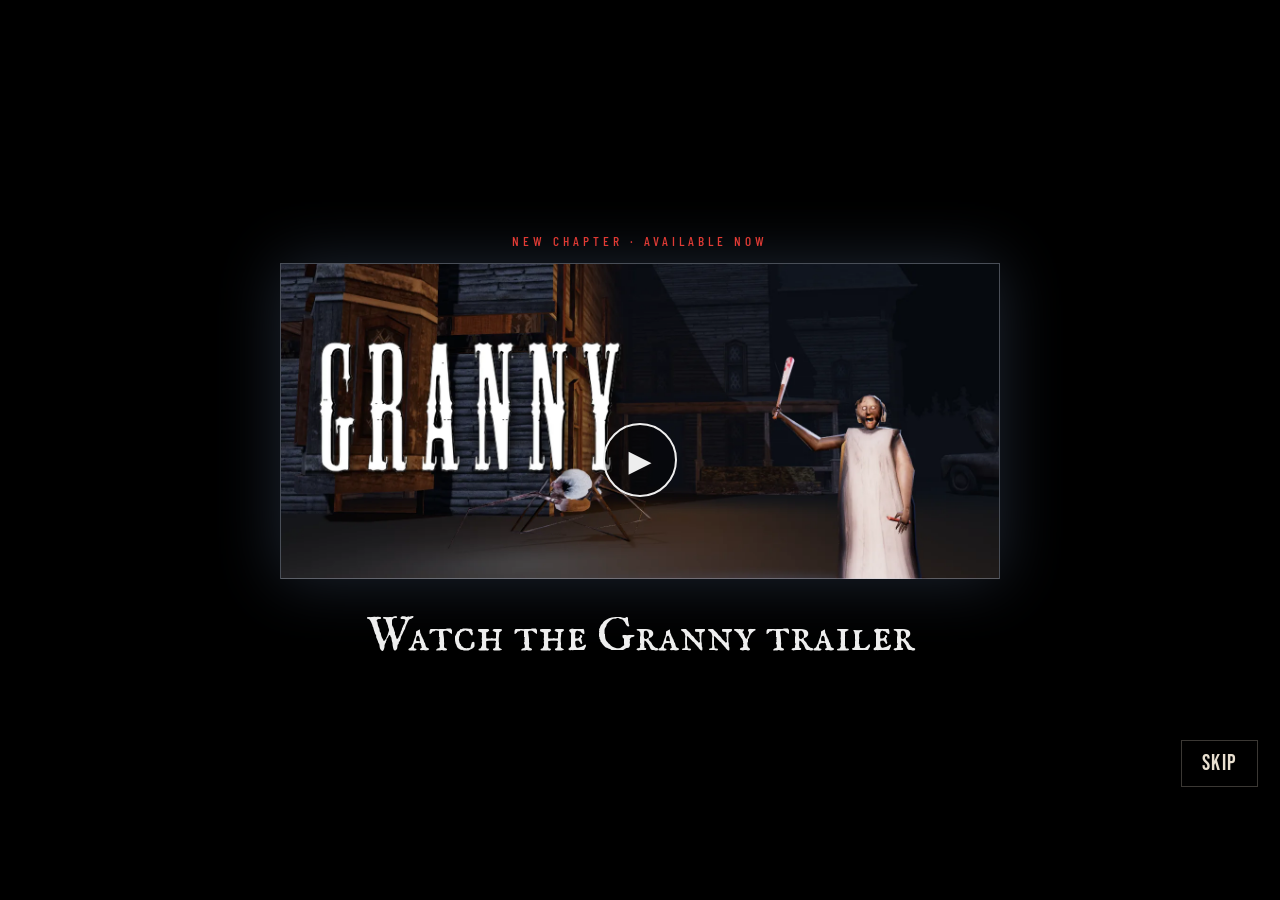
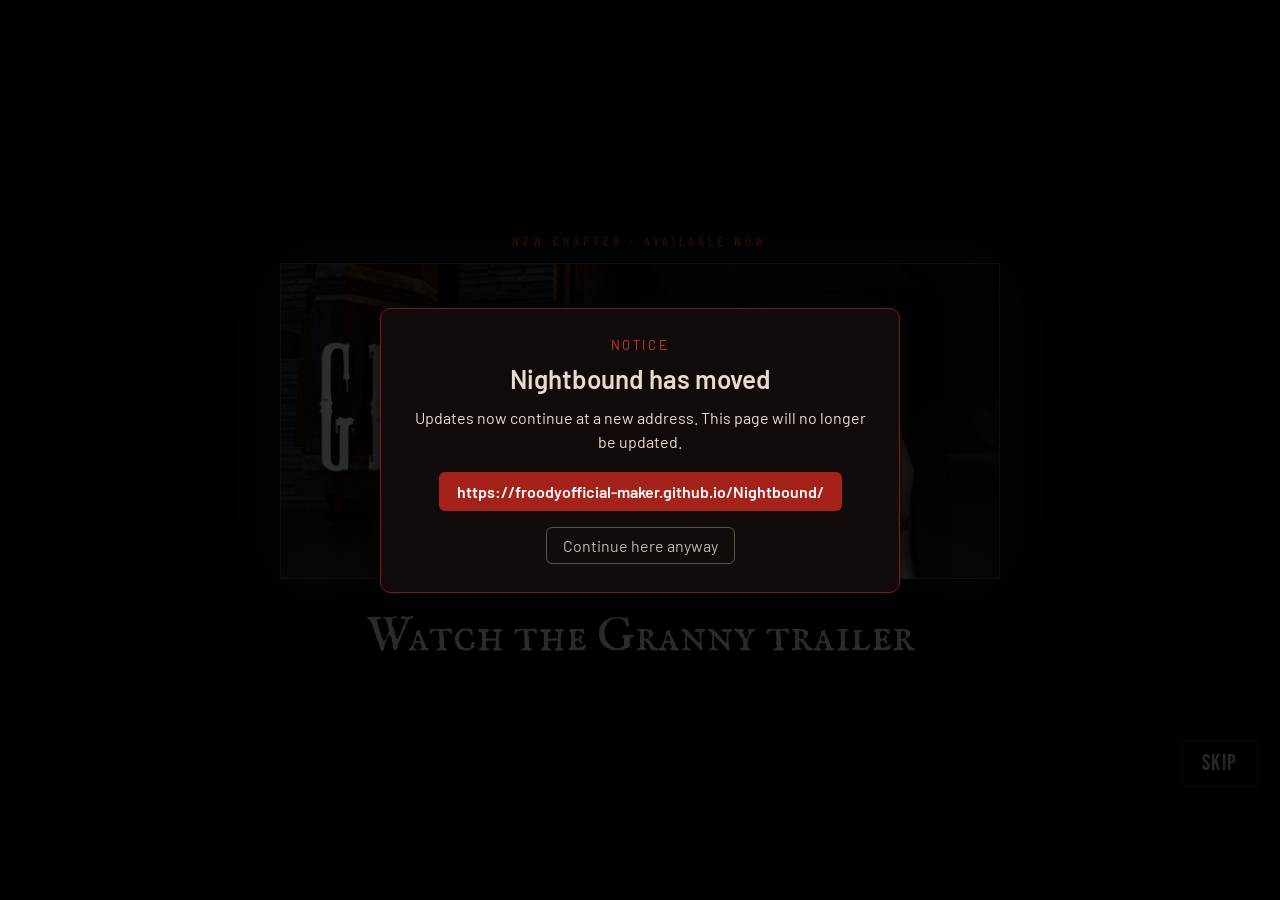
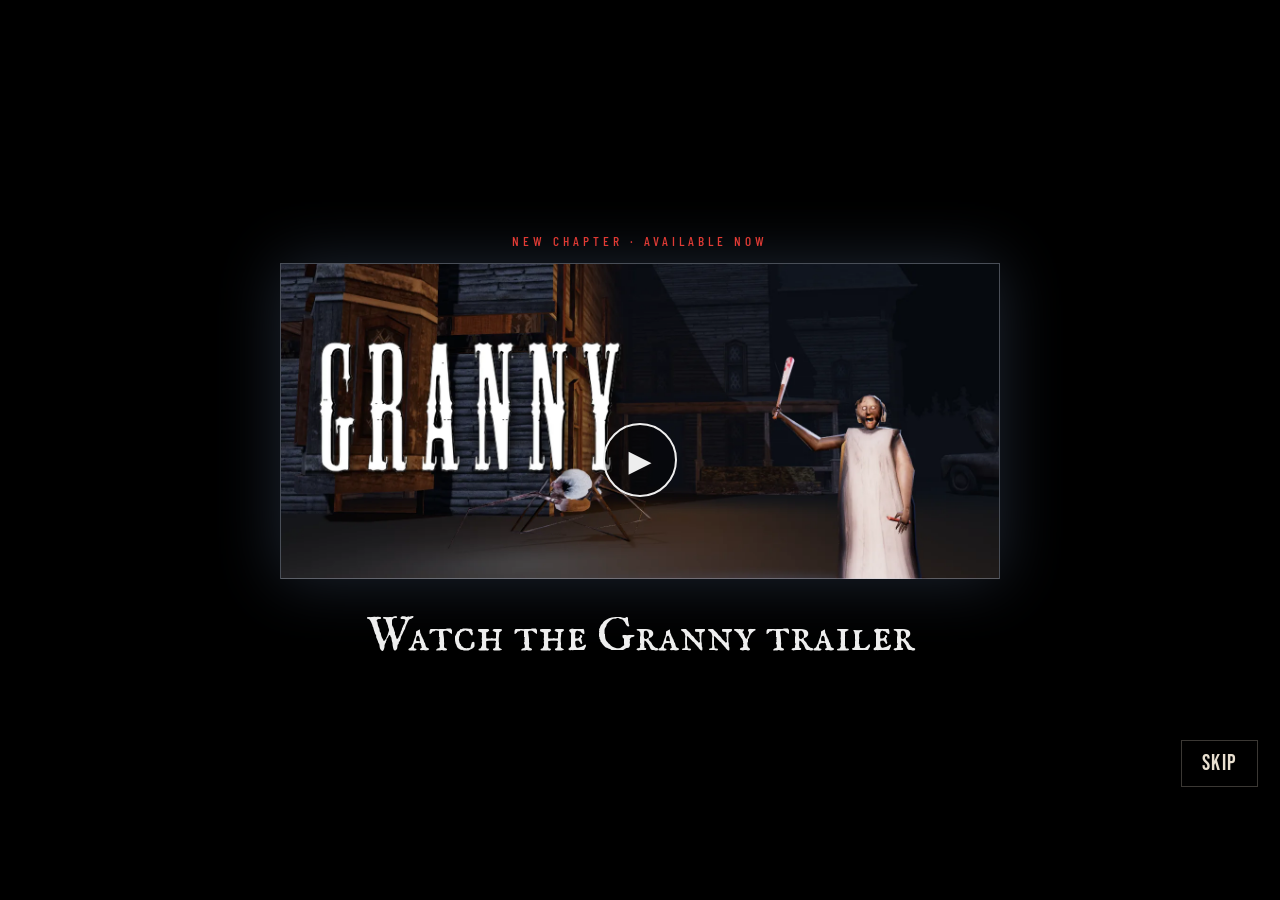
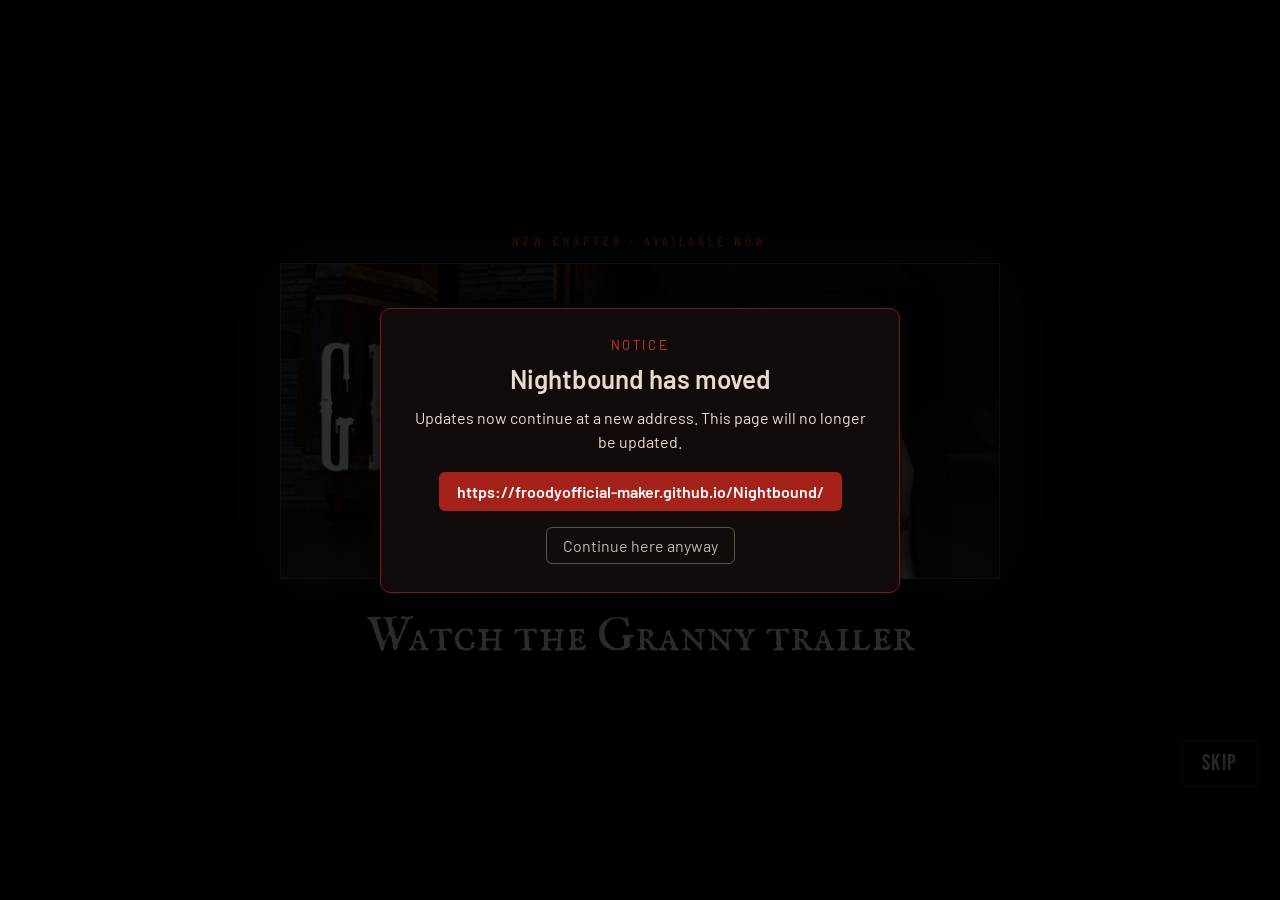
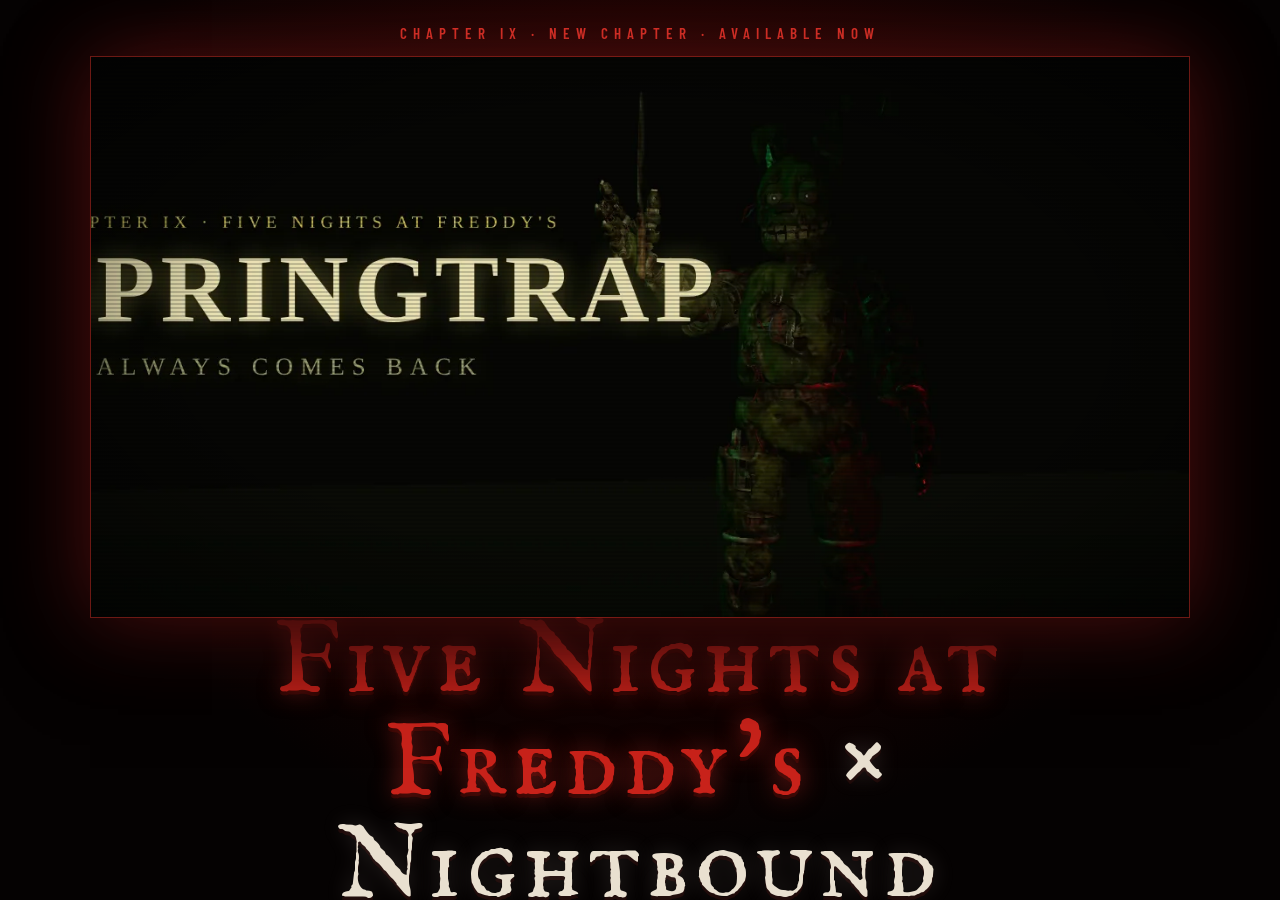
